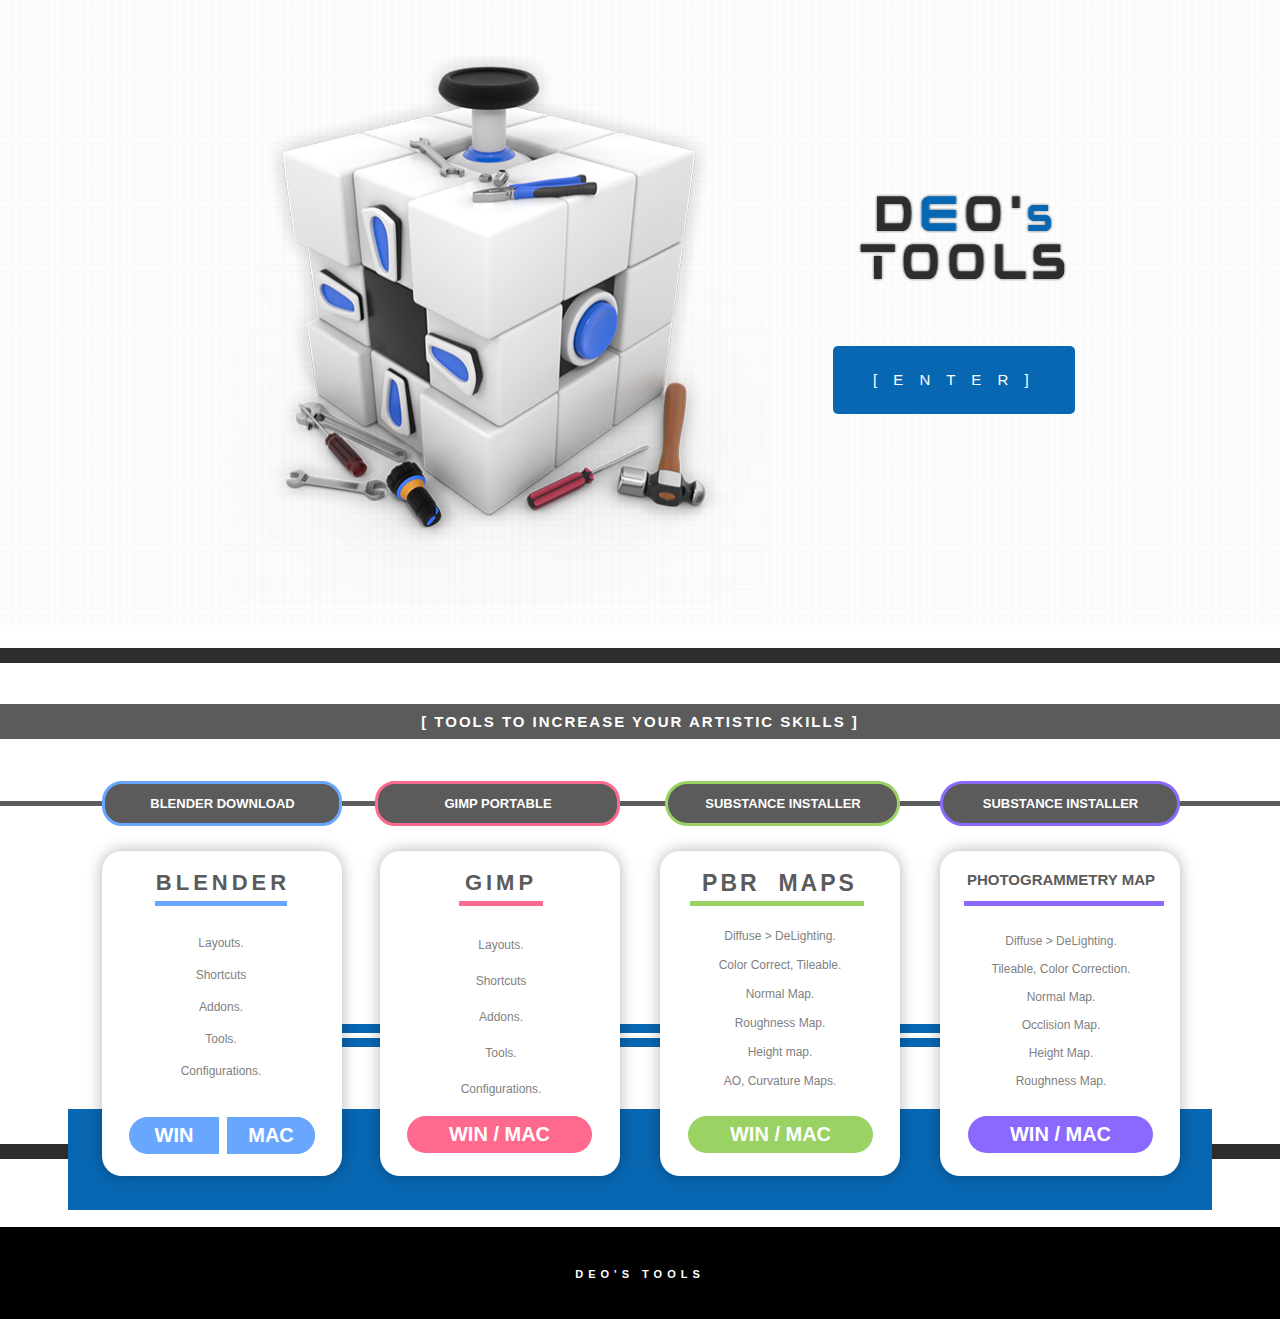
==== index.html @ 237a327c "NewLogoAndPreview" ====
<!DOCTYPE html>
<html class="nojs html" lang="es-ES">
 <head>

  <meta http-equiv="Content-type" content="text/html;charset=UTF-8"/>
  <meta name="description" content="Deo's Tools to increase your artistic skills"/>
  <meta name="keywords" content="deostools, deostool, deotools,deotool, blender, addons, 3d, texturing, pbr, materials, shading, baking, exporting"/>
  <meta name="generator" content="2017.0.4.363"/>
  <meta property="og:url" content="https://deodatopr.github.io/deostools/"/><!-- custom meta -->
  <meta property="og:url" content="deodatopr.github.io/deostools/"/><!-- custom meta -->
  <meta property="og:type" content="website"/><!-- custom meta -->
  <meta property="og:title" content="[ Deo's Tools ]"/><!-- custom meta -->
  <meta property="og:description" content="Tools to increase your artistic skills."/><!-- custom meta -->
  <meta property="og:image" content="https://deodatopr.github.io/deostools/preview/img.jpg"/><!-- custom meta -->
  <meta name="viewport" content="width=device-width, initial-scale=1.0"/>
  
  <script type="text/javascript">
   // Update the 'nojs'/'js' class on the html node
document.documentElement.className = document.documentElement.className.replace(/\bnojs\b/g, 'js');

// Check that all required assets are uploaded and up-to-date
if(typeof Muse == "undefined") window.Muse = {}; window.Muse.assets = {"required":["museutils.js", "museconfig.js", "jquery.watch.js", "jquery.musemenu.js", "jquery.museresponsive.js", "require.js", "index.css"], "outOfDate":[]};
</script>
  
  <link rel="shortcut icon" href="images/index-favicon.ico?crc=57470011"/>
  <title>[ DEO's TOOLS ]</title>
  <!-- CSS -->
  <link rel="stylesheet" type="text/css" href="css/site_global.css?crc=4287279795"/>
  <link rel="stylesheet" type="text/css" href="css/index.css?crc=4229467670" id="pagesheet"/>
  <!-- IE-only CSS -->
  <!--[if lt IE 9]>
  <link rel="stylesheet" type="text/css" href="css/nomq_index.css?crc=3853552133" id="nomq_pagesheet"/>
  <![endif]-->
  <!-- JS includes -->
  <!--[if lt IE 9]>
  <script src="scripts/html5shiv.js?crc=4241844378" type="text/javascript"></script>
  <![endif]-->
    <!--custom head HTML-->
  <!-- PREVIEW IMG -->
<!-- SCROLL -->
<style>
body { overflow: overlay; }
::-webkit-scrollbar { width: 10px; height: 10px; }
::-webkit-scrollbar-thumb { background: rgba(60, 60, 60); }
::-webkit-scrollbar-track { background: rgba(0, 0, 0, 0.1); }
</style>
  <!--HTML Widget code-->
  
    <style>
      body #page .AnimCubo1{opacity:0;visibility:hidden}body #page .AnimCubo1.mt-scroll-slide-top,body #page .AnimCubo1.mt-scroll-slide-right,body #page .AnimCubo1.mt-scroll-slide-bottom,body #page .AnimCubo1.mt-scroll-slide-left{transition:opacity 600ms ease,visibility 600ms ease,-webkit-transform 600ms ease;transition:transform 600ms ease,opacity 600ms ease,visibility 600ms ease;transition:transform 600ms ease,opacity 600ms ease,visibility 600ms ease,-webkit-transform 600ms ease}body #page .AnimCubo1.mt-scroll-slide-top.mt-scroll-show,body #page .AnimCubo1.mt-scroll-slide-right.mt-scroll-show,body #page .AnimCubo1.mt-scroll-slide-bottom.mt-scroll-show,body #page .AnimCubo1.mt-scroll-slide-left.mt-scroll-show{opacity:1;visibility:visible}body #page .AnimCubo1.mt-scroll-slide-top.mt-scroll-hide,body #page .AnimCubo1.mt-scroll-slide-right.mt-scroll-hide,body #page .AnimCubo1.mt-scroll-slide-bottom.mt-scroll-hide,body #page .AnimCubo1.mt-scroll-slide-left.mt-scroll-hide{opacity:0;visibility:hidden}body #page .AnimCubo1.mt-scroll-slide-top.mt-scroll-show{-webkit-transform:translateY(0%);-ms-transform:translateY(0%);transform:translateY(0%)}body #page .AnimCubo1.mt-scroll-slide-top.mt-scroll-hide{-webkit-transform:translateY(-100%);-ms-transform:translateY(-100%);transform:translateY(-100%)}body #page .AnimCubo1.mt-scroll-slide-right.mt-scroll-show{-webkit-transform:translateX(0%);-ms-transform:translateX(0%);transform:translateX(0%)}body #page .AnimCubo1.mt-scroll-slide-right.mt-scroll-hide{-webkit-transform:translateX(100%);-ms-transform:translateX(100%);transform:translateX(100%)}body #page .AnimCubo1.mt-scroll-slide-bottom.mt-scroll-show{-webkit-transform:translateY(0%);-ms-transform:translateY(0%);transform:translateY(0%)}body #page .AnimCubo1.mt-scroll-slide-bottom.mt-scroll-hide{-webkit-transform:translateY(100%);-ms-transform:translateY(100%);transform:translateY(100%)}body #page .AnimCubo1.mt-scroll-slide-left.mt-scroll-show{-webkit-transform:translateX(0%);-ms-transform:translateX(0%);transform:translateX(0%)}body #page .AnimCubo1.mt-scroll-slide-left.mt-scroll-hide{-webkit-transform:translateX(-100%);-ms-transform:translateX(-100%);transform:translateX(-100%)}body #page .AnimCubo1.mt-scroll-fade{transition:opacity 600ms ease,visibility 600ms ease}body #page .AnimCubo1.mt-scroll-fade.mt-scroll-show{opacity:1;visibility:visible}body #page .AnimCubo1.mt-scroll-fade.mt-scroll-hide{opacity:0;visibility:hidden}

    </style>
    
    
<style>
.u12420 { padding: 25px 40px; display: inline-block; letter-spacing: 6px; outline: 0; position: relative; -webkit-animation: anim 3s ease-in infinite; animation: anim 3s ease-in infinite; transition: all .3s; background: #0867B2; color: #fff!important; overflow: hidden; text-decoration: none;  transform-origin:center center; text-transform: uppercase; border-radius: 5px;}
.u12420:hover { background: #075897; }
 @-webkit-keyframes anim {
 5% {
 -webkit-transform: scale(1.1, .9);
 transform: scale(1.1, .9);
}
10% {
 -webkit-transform: scale(.9, 1.1) translateY(-.5rem);
 transform: scale(.9, 1.1) translateY(-.5rem);
}
15% {
 -webkit-transform: scale(1);
 transform: scale(1);
}
}
@keyframes anim {
 5% {
 -webkit-transform: scale(1.1, .9);
 transform: scale(1.1, .9);
}
10% {
 -webkit-transform: scale(.9, 1.1) translateY(-.5rem);
 transform: scale(.9, 1.1) translateY(-.5rem);
}
15% {
 -webkit-transform: scale(1);
 transform: scale(1);
}
}
</style>

    <style>
      body #page .AnimCubo11{opacity:0;visibility:hidden}body #page .AnimCubo11.mt-scroll-slide-top,body #page .AnimCubo11.mt-scroll-slide-right,body #page .AnimCubo11.mt-scroll-slide-bottom,body #page .AnimCubo11.mt-scroll-slide-left{transition:opacity 600ms ease,visibility 600ms ease,-webkit-transform 600ms ease;transition:transform 600ms ease,opacity 600ms ease,visibility 600ms ease;transition:transform 600ms ease,opacity 600ms ease,visibility 600ms ease,-webkit-transform 600ms ease}body #page .AnimCubo11.mt-scroll-slide-top.mt-scroll-show,body #page .AnimCubo11.mt-scroll-slide-right.mt-scroll-show,body #page .AnimCubo11.mt-scroll-slide-bottom.mt-scroll-show,body #page .AnimCubo11.mt-scroll-slide-left.mt-scroll-show{opacity:1;visibility:visible}body #page .AnimCubo11.mt-scroll-slide-top.mt-scroll-hide,body #page .AnimCubo11.mt-scroll-slide-right.mt-scroll-hide,body #page .AnimCubo11.mt-scroll-slide-bottom.mt-scroll-hide,body #page .AnimCubo11.mt-scroll-slide-left.mt-scroll-hide{opacity:0;visibility:hidden}body #page .AnimCubo11.mt-scroll-slide-top.mt-scroll-show{-webkit-transform:translateY(0%);-ms-transform:translateY(0%);transform:translateY(0%)}body #page .AnimCubo11.mt-scroll-slide-top.mt-scroll-hide{-webkit-transform:translateY(-100%);-ms-transform:translateY(-100%);transform:translateY(-100%)}body #page .AnimCubo11.mt-scroll-slide-right.mt-scroll-show{-webkit-transform:translateX(0%);-ms-transform:translateX(0%);transform:translateX(0%)}body #page .AnimCubo11.mt-scroll-slide-right.mt-scroll-hide{-webkit-transform:translateX(100%);-ms-transform:translateX(100%);transform:translateX(100%)}body #page .AnimCubo11.mt-scroll-slide-bottom.mt-scroll-show{-webkit-transform:translateY(0%);-ms-transform:translateY(0%);transform:translateY(0%)}body #page .AnimCubo11.mt-scroll-slide-bottom.mt-scroll-hide{-webkit-transform:translateY(100%);-ms-transform:translateY(100%);transform:translateY(100%)}body #page .AnimCubo11.mt-scroll-slide-left.mt-scroll-show{-webkit-transform:translateX(0%);-ms-transform:translateX(0%);transform:translateX(0%)}body #page .AnimCubo11.mt-scroll-slide-left.mt-scroll-hide{-webkit-transform:translateX(-100%);-ms-transform:translateX(-100%);transform:translateX(-100%)}body #page .AnimCubo11.mt-scroll-fade{transition:opacity 600ms ease,visibility 600ms ease}body #page .AnimCubo11.mt-scroll-fade.mt-scroll-show{opacity:1;visibility:visible}body #page .AnimCubo11.mt-scroll-fade.mt-scroll-hide{opacity:0;visibility:hidden}

    </style>
    
    
<style>
.u40321 { padding: 25px 40px; display: inline-block; letter-spacing: 6px; outline: 0; position: relative; -webkit-animation: anim 3s ease-in infinite; animation: anim 3s ease-in infinite; transition: all .3s; background: #0867B2; color: #fff!important; overflow: hidden; text-decoration: none;  transform-origin:center center; text-transform: uppercase; border-radius: 5px;}
.u40321:hover { background: #075897; }
 @-webkit-keyframes anim {
 5% {
 -webkit-transform: scale(1.1, .9);
 transform: scale(1.1, .9);
}
10% {
 -webkit-transform: scale(.9, 1.1) translateY(-.5rem);
 transform: scale(.9, 1.1) translateY(-.5rem);
}
15% {
 -webkit-transform: scale(1);
 transform: scale(1);
}
}
@keyframes anim {
 5% {
 -webkit-transform: scale(1.1, .9);
 transform: scale(1.1, .9);
}
10% {
 -webkit-transform: scale(.9, 1.1) translateY(-.5rem);
 transform: scale(.9, 1.1) translateY(-.5rem);
}
15% {
 -webkit-transform: scale(1);
 transform: scale(1);
}
}
</style>

 </head>
 <body>

  <div class="breakpoint active" id="bp_infinity" data-min-width="1921"><!-- responsive breakpoint node -->
   <div class="rounded-corners MenuMobile clearfix" id="page"><!-- column -->
    <div class="position_content" id="page_position_content">
     <div class="browser_width colelem" id="u489-bw">
      <div id="u489"><!-- group -->
       <div class="clearfix" id="u489_align_to_page">
        <div class="clearfix grpelem" id="pu46867"><!-- group -->
         <img class="grpelem temp_no_img_src" id="u46867" alt="" width="1000" height="1000" data-orig-src="images/cube_games_tools-u46867.png?crc=66025531" src="images/blank.gif?crc=4208392903"/><!-- rasterized frame -->
         <div class="size_fixed grpelem" id="u18019"><!-- custom html -->
          
      
    
         </div>
        </div>
        <div class="clearfix grpelem" id="pu44892"><!-- column -->
         <div class="clearfix colelem" id="u44892"><!-- group -->
          <img class="grpelem temp_no_img_src" id="u11444-10" alt="DEO's TOOLs" width="273" height="120" data-orig-src="images/u11444-10.png?crc=4020054764" src="images/blank.gif?crc=4208392903"/><!-- rasterized frame -->
         </div>
         <a class="nonblock nontext anim_swing size_fixed colelem shared_content" id="u12420" href="index.html#deostools" data-content-guid="u12420_content"><!-- custom html -->
<!-- This Adobe Muse widget was created by the team at MuseFree.com -->
<p class="u12420">[   E N T  E  R  ]</p>
 	</a>
        </div>
       </div>
      </div>
     </div>
     <div class="browser_width colelem shared_content" id="u1635-bw" data-content-guid="u1635-bw_content">
      <div id="u1635"><!-- simple frame --></div>
     </div>
     <a class="anchor_item colelem shared_content" id="deostools" data-content-guid="deostools_content"></a>
     <div class="browser_width colelem" id="u1677-bw">
      <div id="u1677"><!-- group -->
       <div class="clearfix" id="u1677_align_to_page">
        <img class="grpelem temp_no_img_src" id="u963-4" alt="[ TOOLS TO INCREASE YOUR ARTISTIC SKILLS ]" width="1918" height="46" data-orig-src="images/u963-4.png?crc=4158486211" src="images/blank.gif?crc=4208392903"/><!-- rasterized frame -->
       </div>
      </div>
     </div>
     <div class="clearfix colelem" id="pu2098"><!-- group -->
      <div class="browser_width grpelem shared_content" id="u2098-bw" data-content-guid="u2098-bw_content">
       <div id="u2098" class="shared_content" data-content-guid="u2098_content"><!-- simple frame --></div>
      </div>
      <nav class="MenuBar Btn-Menus clearfix grpelem" id="menuu1246"><!-- horizontal box -->
       <div class="MenuItemContainer clearfix grpelem" id="u1247"><!-- vertical box -->
        <a class="nonblock nontext MenuItem MenuItemWithSubMenu rounded-corners Btn-Deostools clearfix colelem" id="u1250" href="https://www.blender.org/download/" target="_blank"><!-- horizontal box --><div class="MenuItemLabel NoWrap transition clearfix grpelem" id="u1253-4"><!-- content --><p id="u1253-2" class="shared_content" data-content-guid="u1253-2_content"><span id="u1253">BLENDER DOWNLOAD</span></p></div></a>
       </div>
      </nav>
      <nav class="MenuBar Btn-Download clearfix grpelem" id="menuu1282"><!-- horizontal box -->
       <div class="MenuItemContainer clearfix grpelem" id="u1283"><!-- vertical box -->
        <a class="nonblock nontext MenuItem MenuItemWithSubMenu Btn-Deostools rounded-corners clearfix colelem" id="u1284" href="https://portableapps.com/apps/graphics_pictures/gimp_portable" target="_blank"><!-- horizontal box --><div class="MenuItemLabel NoWrap transition clearfix grpelem" id="u1287-4"><!-- content --><p id="u1287-2" class="shared_content" data-content-guid="u1287-2_content"><span id="u1287">GIMP PORTABLE</span></p></div></a>
       </div>
      </nav>
      <nav class="MenuBar Btn-Download clearfix grpelem" id="menuu1379"><!-- horizontal box -->
       <div class="MenuItemContainer clearfix grpelem" id="u1380"><!-- vertical box -->
        <a class="nonblock nontext MenuItem MenuItemWithSubMenu Btn-Deostools rounded-corners clearfix colelem" id="u1383" href="https://helpx.adobe.com/substance-3d-player/home.html" target="_blank"><!-- horizontal box --><div class="MenuItemLabel NoWrap transition clearfix grpelem" id="u1384-4"><!-- content --><p id="u1384-2" class="shared_content" data-content-guid="u1384-2_content"><span id="u1384">SUBSTANCE INSTALLER</span></p></div></a>
       </div>
      </nav>
      <nav class="MenuBar Btn-Download clearfix grpelem" id="menuu1461"><!-- horizontal box -->
       <div class="MenuItemContainer clearfix grpelem" id="u1462"><!-- vertical box -->
        <a class="nonblock nontext MenuItem MenuItemWithSubMenu Btn-Deostools rounded-corners clearfix colelem" id="u1465" href="https://helpx.adobe.com/substance-3d-player/home.html" target="_blank"><!-- horizontal box --><div class="MenuItemLabel NoWrap transition clearfix grpelem" id="u1466-4"><!-- content --><p id="u1466-2" class="shared_content" data-content-guid="u1466-2_content"><span id="u1466">SUBSTANCE INSTALLER</span></p></div></a>
       </div>
      </nav>
     </div>
     <div class="clearfix colelem" id="pu1559"><!-- group -->
      <div class="grpelem shared_content" id="u1559" data-content-guid="u1559_content"><!-- simple frame --></div>
      <div class="clearfix grpelem shared_content" id="u20747" data-content-guid="u20747_content"><!-- column -->
       <div class="colelem" id="u1623"><!-- simple frame --></div>
       <div class="colelem" id="u1624"><!-- simple frame --></div>
      </div>
      <div class="shadow rounded-corners clearfix grpelem" id="u1014"><!-- column -->
       <div class="position_content" id="u1014_position_content">
        <div class="clearfix colelem shared_content" id="u1071-4" data-content-guid="u1071-4_content"><!-- content -->
         <p id="u1071-2">BLENDER</p>
        </div>
        <div class="colelem shared_content" id="u1067" data-content-guid="u1067_content"><!-- simple frame --></div>
        <div class="clearfix colelem shared_content" id="u1079-12" data-content-guid="u1079-12_content"><!-- content -->
         <p id="u1079-2">Layouts.</p>
         <p id="u1079-4">Shortcuts</p>
         <p id="u1079-6">Addons.</p>
         <p id="u1079-8">Tools.</p>
         <p id="u1079-10">Configurations.</p>
        </div>
        <div class="clearfix colelem" id="u41055"><!-- group -->
         <nav class="MenuBar Btn-Menus clearfix grpelem" id="menuu1203"><!-- horizontal box -->
          <div class="MenuItemContainer clearfix grpelem" id="u1204"><!-- vertical box -->
           <a class="nonblock nontext MenuItem MenuItemWithSubMenu Btn-Deostools clearfix colelem" id="u1205" href="https://github.com/deodatopr/deostools/blob/main/Tools/Deos_Blender_Tool.exe"><!-- horizontal box --><div class="MenuItemLabel NoWrap transition clearfix grpelem" id="u1206-4"><!-- content --><p id="u1206-2" class="shared_content" data-content-guid="u1206-2_content"><span id="u1206">WIN</span></p></div></a>
          </div>
         </nav>
         <nav class="MenuBar Btn-Deostools rounded-corners clearfix grpelem" id="menuu1195"><!-- horizontal box -->
          <div class="MenuItemContainer clearfix grpelem" id="u1196"><!-- vertical box -->
           <a class="nonblock nontext MenuItem MenuItemWithSubMenu transition rounded-corners clearfix colelem" id="u1199" href="https://github.com/deodatopr/deostools/blob/main/Tools/Deos_Blender_Tool.zip"><!-- horizontal box --><div class="MenuItemLabel NoWrap transition clearfix grpelem" id="u1201-4"><!-- content --><p id="u1201-2" class="shared_content" data-content-guid="u1201-2_content"><span id="u1201">MAC</span></p></div></a>
          </div>
         </nav>
        </div>
       </div>
      </div>
      <div class="shadow rounded-corners clearfix grpelem" id="u1308"><!-- column -->
       <div class="position_content" id="u1308_position_content">
        <div class="clearfix colelem shared_content" id="u1307-4" data-content-guid="u1307-4_content"><!-- content -->
         <p>GIMP</p>
        </div>
        <div class="colelem shared_content" id="u1281" data-content-guid="u1281_content"><!-- simple frame --></div>
        <div class="clearfix colelem" id="pu1290-12"><!-- group -->
         <div class="clearfix grpelem shared_content" id="u1290-12" data-content-guid="u1290-12_content"><!-- content -->
          <p id="u1290-2">Layouts.</p>
          <p id="u1290-4">Shortcuts</p>
          <p id="u1290-6">Addons.</p>
          <p id="u1290-8">Tools.</p>
          <p id="u1290-10">Configurations.</p>
         </div>
         <div class="clearfix grpelem" id="u41045"><!-- group -->
          <nav class="MenuBar Btn-Menus clearfix grpelem" id="menuu1291"><!-- horizontal box -->
           <div class="MenuItemContainer clearfix grpelem" id="u1292"><!-- vertical box -->
            <a class="nonblock nontext MenuItem MenuItemWithSubMenu Btn-Deostools rounded-corners clearfix colelem" id="u1295" href="https://github.com/deodatopr/deostools/blob/main/Tools/Deos_Gimp_Tool.zip"><!-- horizontal box --><div class="MenuItemLabel NoWrap transition clearfix grpelem" id="u1296-4"><!-- content --><p id="u1296-2" class="shared_content" data-content-guid="u1296-2_content"><span id="u1296">WIN / MAC</span></p></div></a>
           </div>
          </nav>
         </div>
        </div>
       </div>
      </div>
      <div class="shadow rounded-corners clearfix grpelem" id="u1387"><!-- column -->
       <div class="position_content" id="u1387_position_content">
        <div class="clearfix colelem shared_content" id="u1399-4" data-content-guid="u1399-4_content"><!-- content -->
         <p id="u1399-2">PBR&nbsp; MAPS</p>
        </div>
        <div class="colelem shared_content" id="u1389" data-content-guid="u1389_content"><!-- simple frame --></div>
        <div class="clearfix colelem shared_content" id="u1390-14" data-content-guid="u1390-14_content"><!-- content -->
         <p id="u1390-2">Diffuse &gt; DeLighting.</p>
         <p id="u1390-4">Color Correct, Tileable.</p>
         <p id="u1390-6">Normal Map.</p>
         <p id="u1390-8">Roughness Map.</p>
         <p id="u1390-10">Height map.</p>
         <p id="u1390-12">AO, Curvature Maps.</p>
        </div>
        <nav class="MenuBar Btn-Menus clearfix colelem" id="menuu1371"><!-- horizontal box -->
         <div class="MenuItemContainer clearfix grpelem" id="u1372"><!-- vertical box -->
          <a class="nonblock nontext MenuItem MenuItemWithSubMenu Btn-Deostools rounded-corners clearfix colelem" id="u1373" href="https://github.com/deodatopr/deostools/blob/main/Tools/Deos_PBRMap_Tool.sbsar"><!-- horizontal box --><div class="MenuItemLabel NoWrap transition clearfix grpelem" id="u1376-4"><!-- content --><p id="u1376-2" class="shared_content" data-content-guid="u1376-2_content"><span id="u1376">WIN / MAC</span></p></div></a>
         </div>
        </nav>
       </div>
      </div>
      <div class="shadow rounded-corners clearfix grpelem" id="u1487"><!-- column -->
       <div class="clearfix colelem shared_content" id="u1489-4" data-content-guid="u1489-4_content"><!-- content -->
        <p id="u1489-2">PHOTOGRAMMETRY MAP</p>
       </div>
       <div class="colelem shared_content" id="u1469" data-content-guid="u1469_content"><!-- simple frame --></div>
       <div class="clearfix colelem shared_content" id="u1486-14" data-content-guid="u1486-14_content"><!-- content -->
        <p id="u1486-2">Diffuse &gt; DeLighting.</p>
        <p id="u1486-4">Tileable, Color Correction.</p>
        <p id="u1486-6">Normal Map.</p>
        <p id="u1486-8">Occlision Map.</p>
        <p id="u1486-10">Height Map.</p>
        <p id="u1486-12">Roughness Map.</p>
       </div>
       <nav class="MenuBar Btn-Menus clearfix colelem" id="menuu1470"><!-- horizontal box -->
        <div class="MenuItemContainer clearfix grpelem" id="u1471"><!-- vertical box -->
         <a class="nonblock nontext MenuItem MenuItemWithSubMenu Btn-Deostools rounded-corners clearfix colelem" id="u1472" href="https://github.com/deodatopr/deostools/blob/main/Tools/Deos_PhotogrametryMap_Tool.sbsar"><!-- horizontal box --><div class="MenuItemLabel NoWrap transition clearfix grpelem" id="u1475-4"><!-- content --><p id="u1475-2" class="shared_content" data-content-guid="u1475-2_content"><span id="u1475">WIN / MAC</span></p></div></a>
        </div>
       </nav>
      </div>
     </div>
     <div class="browser_width colelem shared_content" id="u9201-bw" data-content-guid="u9201-bw_content">
      <div id="u9201"><!-- simple frame --></div>
     </div>
     <div class="browser_width colelem shared_content" id="u3190-bw" data-content-guid="u3190-bw_content">
      <div id="u3190"><!-- group -->
       <div class="clearfix" id="u3190_align_to_page">
        <div class="clearfix grpelem shared_content" id="u11648-4" data-content-guid="u11648-4_content"><!-- content -->
         <p id="u11648-2">DEO'S TOOLS</p>
        </div>
       </div>
      </div>
     </div>
    </div>
   </div>
  </div>
  <div class="breakpoint" id="bp_1920" data-min-width="1367" data-max-width="1920"><!-- responsive breakpoint node -->
   <div class="rounded-corners MenuMobile clearfix temp_no_id" data-orig-id="page"><!-- column -->
    <div class="position_content temp_no_id" data-orig-id="page_position_content">
     <div class="browser_width colelem temp_no_id" data-orig-id="u489-bw">
      <div class="temp_no_id" data-orig-id="u489"><!-- group -->
       <div class="clearfix temp_no_id" data-orig-id="u489_align_to_page">
        <div class="size_fixed grpelem" id="u11538"><!-- custom html -->
         
      
    
        </div>
        <img class="grpelem temp_no_id temp_no_img_src" alt="" width="800" height="800" data-orig-src="images/cube_games_tools-u468672.png?crc=4133105708" data-orig-id="u46867" src="images/blank.gif?crc=4208392903"/><!-- rasterized frame -->
        <div class="clearfix grpelem temp_no_id" data-orig-id="pu44892"><!-- column -->
         <div class="clearfix colelem temp_no_id" data-orig-id="u44892"><!-- group -->
          <img class="grpelem temp_no_id temp_no_img_src" alt="DEO's TOOLs" width="283" height="150" data-orig-src="images/u11444-102.png?crc=4116048781" data-orig-id="u11444-10" src="images/blank.gif?crc=4208392903"/><!-- rasterized frame -->
         </div>
         <span class="nonblock nontext anim_swing size_fixed colelem placeholder" data-placeholder-for="u12420_content"><!-- placeholder node --></span>
        </div>
       </div>
      </div>
     </div>
     <span class="browser_width colelem placeholder" data-placeholder-for="u1635-bw_content"><!-- placeholder node --></span>
     <span class="anchor_item colelem placeholder" data-placeholder-for="deostools_content"><!-- placeholder node --></span>
     <div class="browser_width colelem temp_no_id" data-orig-id="u1677-bw">
      <div class="temp_no_id" data-orig-id="u1677"><!-- group -->
       <div class="clearfix temp_no_id" data-orig-id="u1677_align_to_page">
        <img class="grpelem temp_no_id temp_no_img_src" alt="[ TOOLS TO INCREASE YOUR ARTISTIC SKILLS ]" width="1280" height="20" data-orig-src="images/u963-42.png?crc=162021257" data-orig-id="u963-4" src="images/blank.gif?crc=4208392903"/><!-- rasterized frame -->
       </div>
      </div>
     </div>
     <div class="clearfix colelem temp_no_id" data-orig-id="pu2098"><!-- group -->
      <span class="browser_width grpelem placeholder" data-placeholder-for="u2098-bw_content"><!-- placeholder node --></span>
      <nav class="MenuBar Btn-Menus clearfix grpelem temp_no_id" data-orig-id="menuu1246"><!-- horizontal box -->
       <div class="MenuItemContainer clearfix grpelem temp_no_id" data-orig-id="u1247"><!-- vertical box -->
        <a class="nonblock nontext MenuItem MenuItemWithSubMenu rounded-corners Btn-Deostools clearfix colelem temp_no_id" href="https://www.blender.org/download/" target="_blank" data-orig-id="u1250"><!-- horizontal box --><div class="MenuItemLabel NoWrap transition clearfix grpelem temp_no_id" data-orig-id="u1253-4"><!-- content --><span class="placeholder" data-placeholder-for="u1253-2_content"><!-- placeholder node --></span></div></a>
       </div>
      </nav>
      <nav class="MenuBar Btn-Download clearfix grpelem temp_no_id" data-orig-id="menuu1282"><!-- horizontal box -->
       <div class="MenuItemContainer clearfix grpelem temp_no_id" data-orig-id="u1283"><!-- vertical box -->
        <a class="nonblock nontext MenuItem MenuItemWithSubMenu Btn-Deostools rounded-corners clearfix colelem temp_no_id" href="https://portableapps.com/apps/graphics_pictures/gimp_portable" target="_blank" data-orig-id="u1284"><!-- horizontal box --><div class="MenuItemLabel NoWrap transition clearfix grpelem temp_no_id" data-orig-id="u1287-4"><!-- content --><span class="placeholder" data-placeholder-for="u1287-2_content"><!-- placeholder node --></span></div></a>
       </div>
      </nav>
      <nav class="MenuBar Btn-Download clearfix grpelem temp_no_id" data-orig-id="menuu1379"><!-- horizontal box -->
       <div class="MenuItemContainer clearfix grpelem temp_no_id" data-orig-id="u1380"><!-- vertical box -->
        <a class="nonblock nontext MenuItem MenuItemWithSubMenu Btn-Deostools rounded-corners clearfix colelem temp_no_id" href="https://helpx.adobe.com/substance-3d-player/home.html" target="_blank" data-orig-id="u1383"><!-- horizontal box --><div class="MenuItemLabel NoWrap transition clearfix grpelem temp_no_id" data-orig-id="u1384-4"><!-- content --><span class="placeholder" data-placeholder-for="u1384-2_content"><!-- placeholder node --></span></div></a>
       </div>
      </nav>
      <nav class="MenuBar Btn-Download clearfix grpelem temp_no_id" data-orig-id="menuu1461"><!-- horizontal box -->
       <div class="MenuItemContainer clearfix grpelem temp_no_id" data-orig-id="u1462"><!-- vertical box -->
        <a class="nonblock nontext MenuItem MenuItemWithSubMenu Btn-Deostools rounded-corners clearfix colelem temp_no_id" href="https://helpx.adobe.com/substance-3d-player/home.html" target="_blank" data-orig-id="u1465"><!-- horizontal box --><div class="MenuItemLabel NoWrap transition clearfix grpelem temp_no_id" data-orig-id="u1466-4"><!-- content --><span class="placeholder" data-placeholder-for="u1466-2_content"><!-- placeholder node --></span></div></a>
       </div>
      </nav>
     </div>
     <div class="clearfix colelem" id="pu9201"><!-- group -->
      <span class="browser_width grpelem placeholder" data-placeholder-for="u9201-bw_content"><!-- placeholder node --></span>
      <span class="grpelem placeholder" data-placeholder-for="u1559_content"><!-- placeholder node --></span>
      <span class="clearfix grpelem placeholder" data-placeholder-for="u20747_content"><!-- placeholder node --></span>
      <div class="shadow rounded-corners clearfix grpelem temp_no_id" data-orig-id="u1014"><!-- column -->
       <div class="position_content temp_no_id" data-orig-id="u1014_position_content">
        <span class="clearfix colelem placeholder" data-placeholder-for="u1071-4_content"><!-- placeholder node --></span>
        <span class="colelem placeholder" data-placeholder-for="u1067_content"><!-- placeholder node --></span>
        <span class="clearfix colelem placeholder" data-placeholder-for="u1079-12_content"><!-- placeholder node --></span>
        <div class="clearfix colelem temp_no_id" data-orig-id="u41055"><!-- group -->
         <nav class="MenuBar Btn-Menus clearfix grpelem temp_no_id" data-orig-id="menuu1203"><!-- horizontal box -->
          <div class="MenuItemContainer clearfix grpelem temp_no_id" data-orig-id="u1204"><!-- vertical box -->
           <a class="nonblock nontext MenuItem MenuItemWithSubMenu Btn-Deostools clearfix colelem temp_no_id" href="https://github.com/deodatopr/deostools/blob/main/Tools/Deos_Blender_Tool.exe" data-orig-id="u1205"><!-- horizontal box --><div class="MenuItemLabel NoWrap transition clearfix grpelem temp_no_id" data-orig-id="u1206-4"><!-- content --><span class="placeholder" data-placeholder-for="u1206-2_content"><!-- placeholder node --></span></div></a>
          </div>
         </nav>
         <nav class="MenuBar Btn-Deostools rounded-corners clearfix grpelem temp_no_id" data-orig-id="menuu1195"><!-- horizontal box -->
          <div class="MenuItemContainer clearfix grpelem temp_no_id" data-orig-id="u1196"><!-- vertical box -->
           <a class="nonblock nontext MenuItem MenuItemWithSubMenu transition rounded-corners clearfix colelem temp_no_id" href="https://github.com/deodatopr/deostools/blob/main/Tools/Deos_Blender_Tool.zip" data-orig-id="u1199"><!-- horizontal box --><div class="MenuItemLabel NoWrap transition clearfix grpelem temp_no_id" data-orig-id="u1201-4"><!-- content --><span class="placeholder" data-placeholder-for="u1201-2_content"><!-- placeholder node --></span></div></a>
          </div>
         </nav>
        </div>
       </div>
      </div>
      <div class="shadow rounded-corners clearfix grpelem temp_no_id" data-orig-id="u1308"><!-- column -->
       <div class="position_content temp_no_id" data-orig-id="u1308_position_content">
        <span class="clearfix colelem placeholder" data-placeholder-for="u1307-4_content"><!-- placeholder node --></span>
        <span class="colelem placeholder" data-placeholder-for="u1281_content"><!-- placeholder node --></span>
        <span class="clearfix colelem placeholder" data-placeholder-for="u1290-12_content"><!-- placeholder node --></span>
        <div class="clearfix colelem temp_no_id" data-orig-id="u41045"><!-- group -->
         <nav class="MenuBar Btn-Menus clearfix grpelem temp_no_id" data-orig-id="menuu1291"><!-- horizontal box -->
          <div class="MenuItemContainer clearfix grpelem temp_no_id" data-orig-id="u1292"><!-- vertical box -->
           <a class="nonblock nontext MenuItem MenuItemWithSubMenu Btn-Deostools rounded-corners clearfix colelem temp_no_id" href="https://github.com/deodatopr/deostools/blob/main/Tools/Deos_Gimp_Tool.zip" data-orig-id="u1295"><!-- horizontal box --><div class="MenuItemLabel NoWrap transition clearfix grpelem temp_no_id" data-orig-id="u1296-4"><!-- content --><span class="placeholder" data-placeholder-for="u1296-2_content"><!-- placeholder node --></span></div></a>
          </div>
         </nav>
        </div>
       </div>
      </div>
      <div class="shadow rounded-corners clearfix grpelem temp_no_id" data-orig-id="u1387"><!-- column -->
       <div class="position_content temp_no_id" data-orig-id="u1387_position_content">
        <span class="clearfix colelem placeholder" data-placeholder-for="u1399-4_content"><!-- placeholder node --></span>
        <span class="colelem placeholder" data-placeholder-for="u1389_content"><!-- placeholder node --></span>
        <span class="clearfix colelem placeholder" data-placeholder-for="u1390-14_content"><!-- placeholder node --></span>
        <nav class="MenuBar Btn-Menus clearfix colelem temp_no_id" data-orig-id="menuu1371"><!-- horizontal box -->
         <div class="MenuItemContainer clearfix grpelem temp_no_id" data-orig-id="u1372"><!-- vertical box -->
          <a class="nonblock nontext MenuItem MenuItemWithSubMenu Btn-Deostools rounded-corners clearfix colelem temp_no_id" href="https://github.com/deodatopr/deostools/blob/main/Tools/Deos_PBRMap_Tool.sbsar" data-orig-id="u1373"><!-- horizontal box --><div class="MenuItemLabel NoWrap transition clearfix grpelem temp_no_id" data-orig-id="u1376-4"><!-- content --><span class="placeholder" data-placeholder-for="u1376-2_content"><!-- placeholder node --></span></div></a>
         </div>
        </nav>
       </div>
      </div>
      <div class="shadow rounded-corners clearfix grpelem temp_no_id" data-orig-id="u1487"><!-- column -->
       <span class="clearfix colelem placeholder" data-placeholder-for="u1489-4_content"><!-- placeholder node --></span>
       <span class="colelem placeholder" data-placeholder-for="u1469_content"><!-- placeholder node --></span>
       <span class="clearfix colelem placeholder" data-placeholder-for="u1486-14_content"><!-- placeholder node --></span>
       <nav class="MenuBar Btn-Menus clearfix colelem temp_no_id" data-orig-id="menuu1470"><!-- horizontal box -->
        <div class="MenuItemContainer clearfix grpelem temp_no_id" data-orig-id="u1471"><!-- vertical box -->
         <a class="nonblock nontext MenuItem MenuItemWithSubMenu Btn-Deostools rounded-corners clearfix colelem temp_no_id" href="https://github.com/deodatopr/deostools/blob/main/Tools/Deos_PhotogrametryMap_Tool.sbsar" data-orig-id="u1472"><!-- horizontal box --><div class="MenuItemLabel NoWrap transition clearfix grpelem temp_no_id" data-orig-id="u1475-4"><!-- content --><span class="placeholder" data-placeholder-for="u1475-2_content"><!-- placeholder node --></span></div></a>
        </div>
       </nav>
      </div>
     </div>
     <div class="clearfix colelem shared_content" id="pu3190" data-content-guid="pu3190_content"><!-- group -->
      <div class="browser_width grpelem temp_no_id" data-orig-id="u3190-bw">
       <div class="temp_no_id" data-orig-id="u3190"><!-- simple frame --></div>
      </div>
      <div class="browser_width grpelem" id="u11648-4-bw">
       <span class="clearfix placeholder" data-placeholder-for="u11648-4_content"><!-- placeholder node --></span>
      </div>
     </div>
    </div>
   </div>
  </div>
  <div class="breakpoint" id="bp_1366" data-min-width="1081" data-max-width="1366"><!-- responsive breakpoint node -->
   <div class="rounded-corners MenuMobile clearfix temp_no_id" data-orig-id="page"><!-- column -->
    <div class="position_content temp_no_id" data-orig-id="page_position_content">
     <div class="browser_width colelem temp_no_id" data-orig-id="u489-bw">
      <div class="temp_no_id" data-orig-id="u489"><!-- group -->
       <div class="clearfix temp_no_id" data-orig-id="u489_align_to_page">
        <div class="clearfix grpelem temp_no_id" data-orig-id="pu46867"><!-- group -->
         <img class="grpelem temp_no_id temp_no_img_src" alt="" width="550" height="550" data-orig-src="images/cube_games_tools-u468673.png?crc=116445892" data-orig-id="u46867" src="images/blank.gif?crc=4208392903"/><!-- rasterized frame -->
         <div class="size_fixed grpelem" id="u23321"><!-- custom html -->
          
      
    
         </div>
        </div>
        <div class="clearfix grpelem temp_no_id" data-orig-id="pu44892"><!-- column -->
         <div class="clearfix colelem temp_no_id" data-orig-id="u44892"><!-- group -->
          <img class="grpelem temp_no_id temp_no_img_src" alt="DEO's TOOLs" width="221" height="96" data-orig-src="images/u11444-103.png?crc=12100510" data-orig-id="u11444-10" src="images/blank.gif?crc=4208392903"/><!-- rasterized frame -->
         </div>
         <span class="nonblock nontext anim_swing size_fixed colelem placeholder" data-placeholder-for="u12420_content"><!-- placeholder node --></span>
        </div>
       </div>
      </div>
     </div>
     <span class="browser_width colelem placeholder" data-placeholder-for="u1635-bw_content"><!-- placeholder node --></span>
     <span class="anchor_item colelem placeholder" data-placeholder-for="deostools_content"><!-- placeholder node --></span>
     <div class="browser_width colelem temp_no_id shared_content" data-orig-id="u1677-bw" data-content-guid="u1677-bw_content">
      <div class="temp_no_id" data-orig-id="u1677"><!-- group -->
       <div class="clearfix temp_no_id" data-orig-id="u1677_align_to_page">
        <div class="clearfix grpelem temp_no_id shared_content" data-orig-id="u963-4" data-content-guid="u963-4_content"><!-- content -->
         <p id="u963-2">[ TOOLS TO INCREASE YOUR ARTISTIC SKILLS ]</p>
        </div>
       </div>
      </div>
     </div>
     <div class="clearfix colelem temp_no_id" data-orig-id="pu2098"><!-- group -->
      <span class="browser_width grpelem placeholder" data-placeholder-for="u2098-bw_content"><!-- placeholder node --></span>
      <nav class="MenuBar Btn-Menus clearfix grpelem temp_no_id" data-orig-id="menuu1246"><!-- horizontal box -->
       <div class="MenuItemContainer clearfix grpelem temp_no_id" data-orig-id="u1247"><!-- vertical box -->
        <a class="nonblock nontext MenuItem MenuItemWithSubMenu rounded-corners Btn-Deostools clearfix colelem temp_no_id" href="https://www.blender.org/download/" target="_blank" data-orig-id="u1250"><!-- horizontal box --><div class="MenuItemLabel NoWrap transition clearfix grpelem temp_no_id" data-orig-id="u1253-4"><!-- content --><span class="placeholder" data-placeholder-for="u1253-2_content"><!-- placeholder node --></span></div></a>
       </div>
      </nav>
      <nav class="MenuBar Btn-Download clearfix grpelem temp_no_id" data-orig-id="menuu1282"><!-- horizontal box -->
       <div class="MenuItemContainer clearfix grpelem temp_no_id" data-orig-id="u1283"><!-- vertical box -->
        <a class="nonblock nontext MenuItem MenuItemWithSubMenu Btn-Deostools rounded-corners clearfix colelem temp_no_id" href="https://portableapps.com/apps/graphics_pictures/gimp_portable" target="_blank" data-orig-id="u1284"><!-- horizontal box --><div class="MenuItemLabel NoWrap transition clearfix grpelem temp_no_id" data-orig-id="u1287-4"><!-- content --><span class="placeholder" data-placeholder-for="u1287-2_content"><!-- placeholder node --></span></div></a>
       </div>
      </nav>
      <nav class="MenuBar Btn-Download clearfix grpelem temp_no_id" data-orig-id="menuu1379"><!-- horizontal box -->
       <div class="MenuItemContainer clearfix grpelem temp_no_id" data-orig-id="u1380"><!-- vertical box -->
        <a class="nonblock nontext MenuItem MenuItemWithSubMenu Btn-Deostools rounded-corners clearfix colelem temp_no_id" href="https://helpx.adobe.com/substance-3d-player/home.html" target="_blank" data-orig-id="u1383"><!-- horizontal box --><div class="MenuItemLabel NoWrap transition clearfix grpelem temp_no_id" data-orig-id="u1384-4"><!-- content --><span class="placeholder" data-placeholder-for="u1384-2_content"><!-- placeholder node --></span></div></a>
       </div>
      </nav>
      <nav class="MenuBar Btn-Download clearfix grpelem temp_no_id" data-orig-id="menuu1461"><!-- horizontal box -->
       <div class="MenuItemContainer clearfix grpelem temp_no_id" data-orig-id="u1462"><!-- vertical box -->
        <a class="nonblock nontext MenuItem MenuItemWithSubMenu Btn-Deostools rounded-corners clearfix colelem temp_no_id" href="https://helpx.adobe.com/substance-3d-player/home.html" target="_blank" data-orig-id="u1465"><!-- horizontal box --><div class="MenuItemLabel NoWrap transition clearfix grpelem temp_no_id" data-orig-id="u1466-4"><!-- content --><span class="placeholder" data-placeholder-for="u1466-2_content"><!-- placeholder node --></span></div></a>
       </div>
      </nav>
     </div>
     <div class="clearfix colelem temp_no_id" data-orig-id="pu9201"><!-- group -->
      <span class="browser_width grpelem placeholder" data-placeholder-for="u9201-bw_content"><!-- placeholder node --></span>
      <span class="grpelem placeholder" data-placeholder-for="u1559_content"><!-- placeholder node --></span>
      <span class="clearfix grpelem placeholder" data-placeholder-for="u20747_content"><!-- placeholder node --></span>
      <div class="shadow rounded-corners clearfix grpelem temp_no_id" data-orig-id="u1014"><!-- column -->
       <div class="position_content temp_no_id" data-orig-id="u1014_position_content">
        <span class="clearfix colelem placeholder" data-placeholder-for="u1071-4_content"><!-- placeholder node --></span>
        <span class="colelem placeholder" data-placeholder-for="u1067_content"><!-- placeholder node --></span>
        <span class="clearfix colelem placeholder" data-placeholder-for="u1079-12_content"><!-- placeholder node --></span>
        <div class="clearfix colelem temp_no_id" data-orig-id="u41055"><!-- group -->
         <nav class="MenuBar Btn-Menus clearfix grpelem temp_no_id" data-orig-id="menuu1203"><!-- horizontal box -->
          <div class="MenuItemContainer clearfix grpelem temp_no_id" data-orig-id="u1204"><!-- vertical box -->
           <a class="nonblock nontext MenuItem MenuItemWithSubMenu Btn-Deostools clearfix colelem temp_no_id" href="https://github.com/deodatopr/deostools/blob/main/Tools/Deos_Blender_Tool.exe" data-orig-id="u1205"><!-- horizontal box --><div class="MenuItemLabel NoWrap transition clearfix grpelem temp_no_id" data-orig-id="u1206-4"><!-- content --><span class="placeholder" data-placeholder-for="u1206-2_content"><!-- placeholder node --></span></div></a>
          </div>
         </nav>
         <nav class="MenuBar Btn-Deostools rounded-corners clearfix grpelem temp_no_id" data-orig-id="menuu1195"><!-- horizontal box -->
          <div class="MenuItemContainer clearfix grpelem temp_no_id" data-orig-id="u1196"><!-- vertical box -->
           <a class="nonblock nontext MenuItem MenuItemWithSubMenu transition rounded-corners clearfix colelem temp_no_id" href="https://github.com/deodatopr/deostools/blob/main/Tools/Deos_Blender_Tool.zip" data-orig-id="u1199"><!-- horizontal box --><div class="MenuItemLabel NoWrap transition clearfix grpelem temp_no_id" data-orig-id="u1201-4"><!-- content --><span class="placeholder" data-placeholder-for="u1201-2_content"><!-- placeholder node --></span></div></a>
          </div>
         </nav>
        </div>
       </div>
      </div>
      <div class="shadow rounded-corners clearfix grpelem temp_no_id" data-orig-id="u1308"><!-- column -->
       <div class="position_content temp_no_id" data-orig-id="u1308_position_content">
        <span class="clearfix colelem placeholder" data-placeholder-for="u1307-4_content"><!-- placeholder node --></span>
        <span class="colelem placeholder" data-placeholder-for="u1281_content"><!-- placeholder node --></span>
        <span class="clearfix colelem placeholder" data-placeholder-for="u1290-12_content"><!-- placeholder node --></span>
        <div class="clearfix colelem temp_no_id" data-orig-id="u41045"><!-- group -->
         <nav class="MenuBar Btn-Menus clearfix grpelem temp_no_id" data-orig-id="menuu1291"><!-- horizontal box -->
          <div class="MenuItemContainer clearfix grpelem temp_no_id" data-orig-id="u1292"><!-- vertical box -->
           <a class="nonblock nontext MenuItem MenuItemWithSubMenu Btn-Deostools rounded-corners clearfix colelem temp_no_id" href="https://github.com/deodatopr/deostools/blob/main/Tools/Deos_Gimp_Tool.zip" data-orig-id="u1295"><!-- horizontal box --><div class="MenuItemLabel NoWrap transition clearfix grpelem temp_no_id" data-orig-id="u1296-4"><!-- content --><span class="placeholder" data-placeholder-for="u1296-2_content"><!-- placeholder node --></span></div></a>
          </div>
         </nav>
        </div>
       </div>
      </div>
      <div class="shadow rounded-corners clearfix grpelem temp_no_id" data-orig-id="u1387"><!-- column -->
       <div class="position_content temp_no_id" data-orig-id="u1387_position_content">
        <span class="clearfix colelem placeholder" data-placeholder-for="u1399-4_content"><!-- placeholder node --></span>
        <span class="colelem placeholder" data-placeholder-for="u1389_content"><!-- placeholder node --></span>
        <span class="clearfix colelem placeholder" data-placeholder-for="u1390-14_content"><!-- placeholder node --></span>
        <nav class="MenuBar Btn-Menus clearfix colelem temp_no_id" data-orig-id="menuu1371"><!-- horizontal box -->
         <div class="MenuItemContainer clearfix grpelem temp_no_id" data-orig-id="u1372"><!-- vertical box -->
          <a class="nonblock nontext MenuItem MenuItemWithSubMenu Btn-Deostools rounded-corners clearfix colelem temp_no_id" href="https://github.com/deodatopr/deostools/blob/main/Tools/Deos_PBRMap_Tool.sbsar" data-orig-id="u1373"><!-- horizontal box --><div class="MenuItemLabel NoWrap transition clearfix grpelem temp_no_id" data-orig-id="u1376-4"><!-- content --><span class="placeholder" data-placeholder-for="u1376-2_content"><!-- placeholder node --></span></div></a>
         </div>
        </nav>
       </div>
      </div>
      <div class="shadow rounded-corners clearfix grpelem temp_no_id" data-orig-id="u1487"><!-- column -->
       <div class="position_content" id="u1487_position_content">
        <span class="clearfix colelem placeholder" data-placeholder-for="u1489-4_content"><!-- placeholder node --></span>
        <span class="colelem placeholder" data-placeholder-for="u1469_content"><!-- placeholder node --></span>
        <span class="clearfix colelem placeholder" data-placeholder-for="u1486-14_content"><!-- placeholder node --></span>
        <nav class="MenuBar Btn-Menus clearfix colelem temp_no_id" data-orig-id="menuu1470"><!-- horizontal box -->
         <div class="MenuItemContainer clearfix grpelem temp_no_id" data-orig-id="u1471"><!-- vertical box -->
          <a class="nonblock nontext MenuItem MenuItemWithSubMenu Btn-Deostools rounded-corners clearfix colelem temp_no_id" href="https://github.com/deodatopr/deostools/blob/main/Tools/Deos_PhotogrametryMap_Tool.sbsar" data-orig-id="u1472"><!-- horizontal box --><div class="MenuItemLabel NoWrap transition clearfix grpelem temp_no_id" data-orig-id="u1475-4"><!-- content --><span class="placeholder" data-placeholder-for="u1475-2_content"><!-- placeholder node --></span></div></a>
         </div>
        </nav>
       </div>
      </div>
     </div>
     <span class="clearfix colelem placeholder" data-placeholder-for="pu3190_content"><!-- placeholder node --></span>
    </div>
   </div>
  </div>
  <div class="breakpoint" id="bp_1080" data-min-width="1025" data-max-width="1080"><!-- responsive breakpoint node -->
   <div class="rounded-corners MenuMobile clearfix borderbox temp_no_id" data-orig-id="page"><!-- column -->
    <div class="browser_width colelem temp_no_id" data-orig-id="u489-bw">
     <div class="temp_no_id" data-orig-id="u489"><!-- group -->
      <div class="clearfix temp_no_id" data-orig-id="u489_align_to_page">
       <img class="grpelem temp_no_id temp_no_img_src" alt="" width="600" height="600" data-orig-src="images/cube_games_tools-u468674.png?crc=255867006" data-orig-id="u46867" src="images/blank.gif?crc=4208392903"/><!-- rasterized frame -->
       <div class="clearfix grpelem temp_no_id" data-orig-id="pu44892"><!-- column -->
        <div class="clearfix colelem temp_no_id" data-orig-id="u44892"><!-- group -->
         <img class="grpelem temp_no_id temp_no_img_src" alt="DEO's TOOLs" width="235" height="96" data-orig-src="images/u11444-104.png?crc=4213047358" data-orig-id="u11444-10" src="images/blank.gif?crc=4208392903"/><!-- rasterized frame -->
        </div>
        <span class="nonblock nontext anim_swing size_fixed colelem placeholder" data-placeholder-for="u12420_content"><!-- placeholder node --></span>
       </div>
      </div>
     </div>
    </div>
    <span class="browser_width colelem placeholder" data-placeholder-for="u1635-bw_content"><!-- placeholder node --></span>
    <span class="anchor_item colelem placeholder" data-placeholder-for="deostools_content"><!-- placeholder node --></span>
    <span class="browser_width colelem placeholder" data-placeholder-for="u1677-bw_content"><!-- placeholder node --></span>
    <div class="clearfix colelem" id="pu35765"><!-- group -->
     <div class="browser_width grpelem" id="u35765-bw">
      <div id="u35765"><!-- group -->
       <div class="clearfix" id="u35765_align_to_page">
        <span class="grpelem placeholder" data-placeholder-for="u2098_content"><!-- placeholder node --></span>
       </div>
      </div>
     </div>
     <div class="browser_width grpelem shared_content" id="u40540-bw" data-content-guid="u40540-bw_content">
      <div id="u40540"><!-- simple frame --></div>
     </div>
     <nav class="MenuBar Btn-Menus clearfix grpelem temp_no_id" data-orig-id="menuu1246"><!-- horizontal box -->
      <div class="MenuItemContainer clearfix grpelem temp_no_id" data-orig-id="u1247"><!-- vertical box -->
       <a class="nonblock nontext MenuItem MenuItemWithSubMenu rounded-corners Btn-Deostools clearfix colelem temp_no_id" href="https://www.blender.org/download/" target="_blank" data-orig-id="u1250"><!-- horizontal box --><div class="MenuItemLabel NoWrap transition clearfix grpelem temp_no_id" data-orig-id="u1253-4"><!-- content --><span class="placeholder" data-placeholder-for="u1253-2_content"><!-- placeholder node --></span></div></a>
      </div>
     </nav>
     <nav class="MenuBar Btn-Download clearfix grpelem temp_no_id" data-orig-id="menuu1282"><!-- horizontal box -->
      <div class="MenuItemContainer clearfix grpelem temp_no_id" data-orig-id="u1283"><!-- vertical box -->
       <a class="nonblock nontext MenuItem MenuItemWithSubMenu Btn-Deostools rounded-corners clearfix colelem temp_no_id" href="https://portableapps.com/apps/graphics_pictures/gimp_portable" target="_blank" data-orig-id="u1284"><!-- horizontal box --><div class="MenuItemLabel NoWrap transition clearfix grpelem temp_no_id" data-orig-id="u1287-4"><!-- content --><span class="placeholder" data-placeholder-for="u1287-2_content"><!-- placeholder node --></span></div></a>
      </div>
     </nav>
     <nav class="MenuBar Btn-Download clearfix grpelem temp_no_id" data-orig-id="menuu1379"><!-- horizontal box -->
      <div class="MenuItemContainer clearfix grpelem temp_no_id" data-orig-id="u1380"><!-- vertical box -->
       <a class="nonblock nontext MenuItem MenuItemWithSubMenu Btn-Deostools rounded-corners clearfix colelem temp_no_id" href="https://helpx.adobe.com/substance-3d-player/home.html" target="_blank" data-orig-id="u1383"><!-- horizontal box --><div class="MenuItemLabel NoWrap transition clearfix grpelem temp_no_id" data-orig-id="u1384-4"><!-- content --><span class="placeholder" data-placeholder-for="u1384-2_content"><!-- placeholder node --></span></div></a>
      </div>
     </nav>
     <nav class="MenuBar Btn-Download clearfix grpelem temp_no_id" data-orig-id="menuu1461"><!-- horizontal box -->
      <div class="MenuItemContainer clearfix grpelem temp_no_id" data-orig-id="u1462"><!-- vertical box -->
       <a class="nonblock nontext MenuItem MenuItemWithSubMenu Btn-Deostools rounded-corners clearfix colelem temp_no_id" href="https://helpx.adobe.com/substance-3d-player/home.html" target="_blank" data-orig-id="u1465"><!-- horizontal box --><div class="MenuItemLabel NoWrap transition clearfix grpelem temp_no_id" data-orig-id="u1466-4"><!-- content --><span class="placeholder" data-placeholder-for="u1466-2_content"><!-- placeholder node --></span></div></a>
      </div>
     </nav>
    </div>
    <div class="clearfix colelem" id="pu29017"><!-- group -->
     <div class="clearfix grpelem shared_content" id="u29017" data-content-guid="u29017_content"><!-- column -->
      <div class="colelem" id="u29018"><!-- simple frame --></div>
      <div class="colelem" id="u29019"><!-- simple frame --></div>
     </div>
     <div class="browser_width grpelem" id="u1559-bw">
      <span class="placeholder" data-placeholder-for="u1559_content"><!-- placeholder node --></span>
     </div>
     <span class="clearfix grpelem placeholder" data-placeholder-for="u20747_content"><!-- placeholder node --></span>
     <div class="shadow rounded-corners clearfix grpelem temp_no_id" data-orig-id="u1014"><!-- column -->
      <div class="position_content temp_no_id" data-orig-id="u1014_position_content">
       <span class="clearfix colelem placeholder" data-placeholder-for="u1071-4_content"><!-- placeholder node --></span>
       <span class="colelem placeholder" data-placeholder-for="u1067_content"><!-- placeholder node --></span>
       <span class="clearfix colelem placeholder" data-placeholder-for="u1079-12_content"><!-- placeholder node --></span>
       <div class="clearfix colelem temp_no_id" data-orig-id="u41055"><!-- group -->
        <nav class="MenuBar Btn-Menus clearfix grpelem temp_no_id" data-orig-id="menuu1203"><!-- horizontal box -->
         <div class="MenuItemContainer clearfix grpelem temp_no_id" data-orig-id="u1204"><!-- vertical box -->
          <a class="nonblock nontext MenuItem MenuItemWithSubMenu Btn-Deostools clearfix colelem temp_no_id" href="https://github.com/deodatopr/deostools/blob/main/Tools/Deos_Blender_Tool.exe" data-orig-id="u1205"><!-- horizontal box --><div class="MenuItemLabel NoWrap transition clearfix grpelem temp_no_id" data-orig-id="u1206-4"><!-- content --><span class="placeholder" data-placeholder-for="u1206-2_content"><!-- placeholder node --></span></div></a>
         </div>
        </nav>
        <nav class="MenuBar Btn-Deostools rounded-corners clearfix grpelem temp_no_id" data-orig-id="menuu1195"><!-- horizontal box -->
         <div class="MenuItemContainer clearfix grpelem temp_no_id" data-orig-id="u1196"><!-- vertical box -->
          <a class="nonblock nontext MenuItem MenuItemWithSubMenu transition rounded-corners clearfix colelem temp_no_id" href="https://github.com/deodatopr/deostools/blob/main/Tools/Deos_Blender_Tool.zip" data-orig-id="u1199"><!-- horizontal box --><div class="MenuItemLabel NoWrap transition clearfix grpelem temp_no_id" data-orig-id="u1201-4"><!-- content --><span class="placeholder" data-placeholder-for="u1201-2_content"><!-- placeholder node --></span></div></a>
         </div>
        </nav>
       </div>
      </div>
     </div>
     <div class="shadow rounded-corners clearfix grpelem temp_no_id" data-orig-id="u1308"><!-- column -->
      <span class="clearfix colelem placeholder" data-placeholder-for="u1307-4_content"><!-- placeholder node --></span>
      <span class="colelem placeholder" data-placeholder-for="u1281_content"><!-- placeholder node --></span>
      <span class="clearfix colelem placeholder" data-placeholder-for="u1290-12_content"><!-- placeholder node --></span>
      <div class="clearfix colelem temp_no_id" data-orig-id="u41045"><!-- group -->
       <nav class="MenuBar Btn-Menus clearfix grpelem temp_no_id" data-orig-id="menuu1291"><!-- horizontal box -->
        <div class="MenuItemContainer clearfix grpelem temp_no_id" data-orig-id="u1292"><!-- vertical box -->
         <a class="nonblock nontext MenuItem MenuItemWithSubMenu Btn-Deostools rounded-corners clearfix colelem temp_no_id" href="https://github.com/deodatopr/deostools/blob/main/Tools/Deos_Gimp_Tool.zip" data-orig-id="u1295"><!-- horizontal box --><div class="MenuItemLabel NoWrap transition clearfix grpelem temp_no_id" data-orig-id="u1296-4"><!-- content --><span class="placeholder" data-placeholder-for="u1296-2_content"><!-- placeholder node --></span></div></a>
        </div>
       </nav>
      </div>
     </div>
     <div class="shadow rounded-corners clearfix grpelem temp_no_id" data-orig-id="u1387"><!-- column -->
      <span class="clearfix colelem placeholder" data-placeholder-for="u1399-4_content"><!-- placeholder node --></span>
      <span class="colelem placeholder" data-placeholder-for="u1389_content"><!-- placeholder node --></span>
      <span class="clearfix colelem placeholder" data-placeholder-for="u1390-14_content"><!-- placeholder node --></span>
      <nav class="MenuBar Btn-Menus clearfix colelem temp_no_id" data-orig-id="menuu1371"><!-- horizontal box -->
       <div class="MenuItemContainer clearfix grpelem temp_no_id" data-orig-id="u1372"><!-- vertical box -->
        <a class="nonblock nontext MenuItem MenuItemWithSubMenu Btn-Deostools rounded-corners clearfix colelem temp_no_id" href="https://github.com/deodatopr/deostools/blob/main/Tools/Deos_PBRMap_Tool.sbsar" data-orig-id="u1373"><!-- horizontal box --><div class="MenuItemLabel NoWrap transition clearfix grpelem temp_no_id" data-orig-id="u1376-4"><!-- content --><span class="placeholder" data-placeholder-for="u1376-2_content"><!-- placeholder node --></span></div></a>
       </div>
      </nav>
     </div>
     <div class="shadow rounded-corners clearfix grpelem temp_no_id" data-orig-id="u1487"><!-- column -->
      <span class="clearfix colelem placeholder" data-placeholder-for="u1489-4_content"><!-- placeholder node --></span>
      <span class="colelem placeholder" data-placeholder-for="u1469_content"><!-- placeholder node --></span>
      <span class="clearfix colelem placeholder" data-placeholder-for="u1486-14_content"><!-- placeholder node --></span>
      <nav class="MenuBar Btn-Menus clearfix colelem temp_no_id" data-orig-id="menuu1470"><!-- horizontal box -->
       <div class="MenuItemContainer clearfix grpelem temp_no_id" data-orig-id="u1471"><!-- vertical box -->
        <a class="nonblock nontext MenuItem MenuItemWithSubMenu Btn-Deostools rounded-corners clearfix colelem temp_no_id" href="https://github.com/deodatopr/deostools/blob/main/Tools/Deos_PhotogrametryMap_Tool.sbsar" data-orig-id="u1472"><!-- horizontal box --><div class="MenuItemLabel NoWrap transition clearfix grpelem temp_no_id" data-orig-id="u1475-4"><!-- content --><span class="placeholder" data-placeholder-for="u1475-2_content"><!-- placeholder node --></span></div></a>
       </div>
      </nav>
     </div>
    </div>
    <span class="browser_width colelem placeholder" data-placeholder-for="u9201-bw_content"><!-- placeholder node --></span>
    <span class="clearfix colelem placeholder" data-placeholder-for="pu3190_content"><!-- placeholder node --></span>
   </div>
  </div>
  <div class="breakpoint" id="bp_1024" data-min-width="811" data-max-width="1024"><!-- responsive breakpoint node -->
   <div class="rounded-corners MenuMobile clearfix borderbox temp_no_id" data-orig-id="page"><!-- column -->
    <div class="browser_width colelem temp_no_id" data-orig-id="u489-bw">
     <div class="temp_no_id" data-orig-id="u489"><!-- group -->
      <div class="clearfix temp_no_id" data-orig-id="u489_align_to_page">
       <img class="grpelem temp_no_id temp_no_img_src" alt="" width="600" height="600" data-orig-src="images/cube_games_tools-u468675.png?crc=255867006" data-orig-id="u46867" src="images/blank.gif?crc=4208392903"/><!-- rasterized frame -->
       <div class="clearfix grpelem temp_no_id" data-orig-id="pu44892"><!-- column -->
        <div class="clearfix colelem temp_no_id" data-orig-id="u44892"><!-- group -->
         <img class="grpelem temp_no_id temp_no_img_src" alt="DEO's TOOLs" width="226" height="96" data-orig-src="images/u11444-105.png?crc=4263869322" data-orig-id="u11444-10" src="images/blank.gif?crc=4208392903"/><!-- rasterized frame -->
        </div>
        <span class="nonblock nontext anim_swing size_fixed colelem placeholder" data-placeholder-for="u12420_content"><!-- placeholder node --></span>
       </div>
      </div>
     </div>
    </div>
    <span class="browser_width colelem placeholder" data-placeholder-for="u1635-bw_content"><!-- placeholder node --></span>
    <span class="anchor_item colelem placeholder" data-placeholder-for="deostools_content"><!-- placeholder node --></span>
    <span class="browser_width colelem placeholder" data-placeholder-for="u1677-bw_content"><!-- placeholder node --></span>
    <div class="clearfix colelem temp_no_id" data-orig-id="pu2098"><!-- group -->
     <span class="browser_width grpelem placeholder" data-placeholder-for="u2098-bw_content"><!-- placeholder node --></span>
     <nav class="MenuBar Btn-Menus clearfix grpelem temp_no_id" data-orig-id="menuu1246"><!-- horizontal box -->
      <div class="MenuItemContainer clearfix grpelem temp_no_id" data-orig-id="u1247"><!-- vertical box -->
       <a class="nonblock nontext MenuItem MenuItemWithSubMenu rounded-corners Btn-Deostools clearfix colelem temp_no_id" href="https://www.blender.org/download/" target="_blank" data-orig-id="u1250"><!-- horizontal box --><div class="MenuItemLabel NoWrap transition clearfix grpelem temp_no_id" data-orig-id="u1253-4"><!-- content --><span class="placeholder" data-placeholder-for="u1253-2_content"><!-- placeholder node --></span></div></a>
      </div>
     </nav>
     <nav class="MenuBar Btn-Download clearfix grpelem temp_no_id" data-orig-id="menuu1282"><!-- horizontal box -->
      <div class="MenuItemContainer clearfix grpelem temp_no_id" data-orig-id="u1283"><!-- vertical box -->
       <a class="nonblock nontext MenuItem MenuItemWithSubMenu Btn-Deostools rounded-corners clearfix colelem temp_no_id" href="https://portableapps.com/apps/graphics_pictures/gimp_portable" target="_blank" data-orig-id="u1284"><!-- horizontal box --><div class="MenuItemLabel NoWrap transition clearfix grpelem temp_no_id" data-orig-id="u1287-4"><!-- content --><span class="placeholder" data-placeholder-for="u1287-2_content"><!-- placeholder node --></span></div></a>
      </div>
     </nav>
     <nav class="MenuBar Btn-Download clearfix grpelem temp_no_id" data-orig-id="menuu1379"><!-- horizontal box -->
      <div class="MenuItemContainer clearfix grpelem temp_no_id" data-orig-id="u1380"><!-- vertical box -->
       <a class="nonblock nontext MenuItem MenuItemWithSubMenu Btn-Deostools rounded-corners clearfix colelem temp_no_id" href="https://helpx.adobe.com/substance-3d-player/home.html" target="_blank" data-orig-id="u1383"><!-- horizontal box --><div class="MenuItemLabel NoWrap transition clearfix grpelem temp_no_id" data-orig-id="u1384-4"><!-- content --><span class="placeholder" data-placeholder-for="u1384-2_content"><!-- placeholder node --></span></div></a>
      </div>
     </nav>
     <nav class="MenuBar Btn-Download clearfix grpelem temp_no_id" data-orig-id="menuu1461"><!-- horizontal box -->
      <div class="MenuItemContainer clearfix grpelem temp_no_id" data-orig-id="u1462"><!-- vertical box -->
       <a class="nonblock nontext MenuItem MenuItemWithSubMenu Btn-Deostools rounded-corners clearfix colelem temp_no_id" href="https://helpx.adobe.com/substance-3d-player/home.html" target="_blank" data-orig-id="u1465"><!-- horizontal box --><div class="MenuItemLabel NoWrap transition clearfix grpelem temp_no_id" data-orig-id="u1466-4"><!-- content --><span class="placeholder" data-placeholder-for="u1466-2_content"><!-- placeholder node --></span></div></a>
      </div>
     </nav>
    </div>
    <div class="clearfix colelem temp_no_id" data-orig-id="pu1559"><!-- group -->
     <span class="grpelem placeholder" data-placeholder-for="u1559_content"><!-- placeholder node --></span>
     <span class="clearfix grpelem placeholder" data-placeholder-for="u20747_content"><!-- placeholder node --></span>
     <div class="shadow rounded-corners clearfix grpelem temp_no_id" data-orig-id="u1014"><!-- column -->
      <div class="position_content temp_no_id" data-orig-id="u1014_position_content">
       <span class="clearfix colelem placeholder" data-placeholder-for="u1071-4_content"><!-- placeholder node --></span>
       <span class="colelem placeholder" data-placeholder-for="u1067_content"><!-- placeholder node --></span>
       <span class="clearfix colelem placeholder" data-placeholder-for="u1079-12_content"><!-- placeholder node --></span>
       <div class="clearfix colelem temp_no_id" data-orig-id="u41055"><!-- group -->
        <nav class="MenuBar Btn-Menus clearfix grpelem temp_no_id" data-orig-id="menuu1203"><!-- horizontal box -->
         <div class="MenuItemContainer clearfix grpelem temp_no_id" data-orig-id="u1204"><!-- vertical box -->
          <a class="nonblock nontext MenuItem MenuItemWithSubMenu Btn-Deostools clearfix colelem temp_no_id" href="https://github.com/deodatopr/deostools/blob/main/Tools/Deos_Blender_Tool.exe" data-orig-id="u1205"><!-- horizontal box --><div class="MenuItemLabel NoWrap transition clearfix grpelem temp_no_id" data-orig-id="u1206-4"><!-- content --><span class="placeholder" data-placeholder-for="u1206-2_content"><!-- placeholder node --></span></div></a>
         </div>
        </nav>
        <nav class="MenuBar Btn-Deostools rounded-corners clearfix grpelem temp_no_id" data-orig-id="menuu1195"><!-- horizontal box -->
         <div class="MenuItemContainer clearfix grpelem temp_no_id" data-orig-id="u1196"><!-- vertical box -->
          <a class="nonblock nontext MenuItem MenuItemWithSubMenu transition rounded-corners clearfix colelem temp_no_id" href="https://github.com/deodatopr/deostools/blob/main/Tools/Deos_Blender_Tool.zip" data-orig-id="u1199"><!-- horizontal box --><div class="MenuItemLabel NoWrap transition clearfix grpelem temp_no_id" data-orig-id="u1201-4"><!-- content --><span class="placeholder" data-placeholder-for="u1201-2_content"><!-- placeholder node --></span></div></a>
         </div>
        </nav>
       </div>
      </div>
     </div>
     <div class="shadow rounded-corners clearfix grpelem temp_no_id" data-orig-id="u1308"><!-- column -->
      <span class="clearfix colelem placeholder" data-placeholder-for="u1307-4_content"><!-- placeholder node --></span>
      <span class="colelem placeholder" data-placeholder-for="u1281_content"><!-- placeholder node --></span>
      <span class="clearfix colelem placeholder" data-placeholder-for="u1290-12_content"><!-- placeholder node --></span>
      <div class="clearfix colelem temp_no_id" data-orig-id="u41045"><!-- group -->
       <nav class="MenuBar Btn-Menus clearfix grpelem temp_no_id" data-orig-id="menuu1291"><!-- horizontal box -->
        <div class="MenuItemContainer clearfix grpelem temp_no_id" data-orig-id="u1292"><!-- vertical box -->
         <a class="nonblock nontext MenuItem MenuItemWithSubMenu Btn-Deostools rounded-corners clearfix colelem temp_no_id" href="https://github.com/deodatopr/deostools/blob/main/Tools/Deos_Gimp_Tool.zip" data-orig-id="u1295"><!-- horizontal box --><div class="MenuItemLabel NoWrap transition clearfix grpelem temp_no_id" data-orig-id="u1296-4"><!-- content --><span class="placeholder" data-placeholder-for="u1296-2_content"><!-- placeholder node --></span></div></a>
        </div>
       </nav>
      </div>
     </div>
     <div class="shadow rounded-corners clearfix grpelem temp_no_id" data-orig-id="u1387"><!-- column -->
      <span class="clearfix colelem placeholder" data-placeholder-for="u1399-4_content"><!-- placeholder node --></span>
      <span class="colelem placeholder" data-placeholder-for="u1389_content"><!-- placeholder node --></span>
      <span class="clearfix colelem placeholder" data-placeholder-for="u1390-14_content"><!-- placeholder node --></span>
      <nav class="MenuBar Btn-Menus clearfix colelem temp_no_id" data-orig-id="menuu1371"><!-- horizontal box -->
       <div class="MenuItemContainer clearfix grpelem temp_no_id" data-orig-id="u1372"><!-- vertical box -->
        <a class="nonblock nontext MenuItem MenuItemWithSubMenu Btn-Deostools rounded-corners clearfix colelem temp_no_id" href="https://github.com/deodatopr/deostools/blob/main/Tools/Deos_PBRMap_Tool.sbsar" data-orig-id="u1373"><!-- horizontal box --><div class="MenuItemLabel NoWrap transition clearfix grpelem temp_no_id" data-orig-id="u1376-4"><!-- content --><span class="placeholder" data-placeholder-for="u1376-2_content"><!-- placeholder node --></span></div></a>
       </div>
      </nav>
     </div>
     <div class="shadow rounded-corners clearfix grpelem temp_no_id" data-orig-id="u1487"><!-- column -->
      <span class="clearfix colelem placeholder" data-placeholder-for="u1489-4_content"><!-- placeholder node --></span>
      <span class="colelem placeholder" data-placeholder-for="u1469_content"><!-- placeholder node --></span>
      <span class="clearfix colelem placeholder" data-placeholder-for="u1486-14_content"><!-- placeholder node --></span>
      <nav class="MenuBar Btn-Menus clearfix colelem temp_no_id" data-orig-id="menuu1470"><!-- horizontal box -->
       <div class="MenuItemContainer clearfix grpelem temp_no_id" data-orig-id="u1471"><!-- vertical box -->
        <a class="nonblock nontext MenuItem MenuItemWithSubMenu Btn-Deostools rounded-corners clearfix colelem temp_no_id" href="https://github.com/deodatopr/deostools/blob/main/Tools/Deos_PhotogrametryMap_Tool.sbsar" data-orig-id="u1472"><!-- horizontal box --><div class="MenuItemLabel NoWrap transition clearfix grpelem temp_no_id" data-orig-id="u1475-4"><!-- content --><span class="placeholder" data-placeholder-for="u1475-2_content"><!-- placeholder node --></span></div></a>
       </div>
      </nav>
     </div>
    </div>
    <span class="browser_width colelem placeholder" data-placeholder-for="u9201-bw_content"><!-- placeholder node --></span>
    <div class="clearfix colelem temp_no_id" data-orig-id="u3190"><!-- group -->
     <span class="clearfix grpelem placeholder" data-placeholder-for="u11648-4_content"><!-- placeholder node --></span>
    </div>
   </div>
  </div>
  <div class="breakpoint" id="bp_810" data-min-width="769" data-max-width="810"><!-- responsive breakpoint node -->
   <div class="rounded-corners MenuMobile clearfix borderbox temp_no_id" data-orig-id="page"><!-- column -->
    <div class="browser_width colelem temp_no_id" data-orig-id="u489-bw">
     <div class="temp_no_id" data-orig-id="u489"><!-- column -->
      <div class="clearfix temp_no_id" data-orig-id="u489_align_to_page">
       <div class="clearfix colelem temp_no_id" data-orig-id="u44892"><!-- group -->
        <img class="grpelem temp_no_id temp_no_img_src" alt="DEO's TOOLs" width="196" height="72" data-orig-src="images/u11444-106.png?crc=30961523" data-orig-id="u11444-10" src="images/blank.gif?crc=4208392903"/><!-- rasterized frame -->
       </div>
       <img class="colelem temp_no_id temp_no_img_src" alt="" width="400" height="400" data-orig-src="images/cube_games_tools-u468676.png?crc=492147555" data-orig-id="u46867" src="images/blank.gif?crc=4208392903"/><!-- rasterized frame -->
       <span class="nonblock nontext anim_swing size_fixed colelem placeholder" data-placeholder-for="u12420_content"><!-- placeholder node --></span>
      </div>
     </div>
    </div>
    <span class="browser_width colelem placeholder" data-placeholder-for="u1635-bw_content"><!-- placeholder node --></span>
    <span class="anchor_item colelem placeholder" data-placeholder-for="deostools_content"><!-- placeholder node --></span>
    <span class="browser_width colelem placeholder" data-placeholder-for="u1677-bw_content"><!-- placeholder node --></span>
    <div class="clearfix colelem temp_no_id" data-orig-id="pu2098"><!-- group -->
     <span class="browser_width grpelem placeholder" data-placeholder-for="u2098-bw_content"><!-- placeholder node --></span>
     <nav class="MenuBar Btn-Menus clearfix grpelem temp_no_id" data-orig-id="menuu1246"><!-- horizontal box -->
      <div class="MenuItemContainer clearfix grpelem temp_no_id" data-orig-id="u1247"><!-- vertical box -->
       <a class="nonblock nontext MenuItem MenuItemWithSubMenu rounded-corners Btn-Deostools clearfix colelem temp_no_id" href="https://www.blender.org/download/" target="_blank" data-orig-id="u1250"><!-- horizontal box --><div class="MenuItemLabel NoWrap transition clearfix grpelem temp_no_id" data-orig-id="u1253-4"><!-- content --><span class="placeholder" data-placeholder-for="u1253-2_content"><!-- placeholder node --></span></div></a>
      </div>
     </nav>
     <nav class="MenuBar Btn-Download clearfix grpelem temp_no_id" data-orig-id="menuu1282"><!-- horizontal box -->
      <div class="MenuItemContainer clearfix grpelem temp_no_id" data-orig-id="u1283"><!-- vertical box -->
       <a class="nonblock nontext MenuItem MenuItemWithSubMenu Btn-Deostools rounded-corners clearfix colelem temp_no_id" href="https://portableapps.com/apps/graphics_pictures/gimp_portable" target="_blank" data-orig-id="u1284"><!-- horizontal box --><div class="MenuItemLabel NoWrap transition clearfix grpelem temp_no_id" data-orig-id="u1287-4"><!-- content --><span class="placeholder" data-placeholder-for="u1287-2_content"><!-- placeholder node --></span></div></a>
      </div>
     </nav>
    </div>
    <div class="clearfix colelem" id="pu20747"><!-- group -->
     <span class="clearfix grpelem placeholder" data-placeholder-for="u20747_content"><!-- placeholder node --></span>
     <div class="shadow rounded-corners clearfix grpelem temp_no_id" data-orig-id="u1014"><!-- column -->
      <span class="clearfix colelem placeholder" data-placeholder-for="u1071-4_content"><!-- placeholder node --></span>
      <span class="colelem placeholder" data-placeholder-for="u1067_content"><!-- placeholder node --></span>
      <span class="clearfix colelem placeholder" data-placeholder-for="u1079-12_content"><!-- placeholder node --></span>
      <div class="clearfix colelem temp_no_id" data-orig-id="u41055"><!-- group -->
       <nav class="MenuBar Btn-Menus clearfix grpelem temp_no_id" data-orig-id="menuu1203"><!-- horizontal box -->
        <div class="MenuItemContainer clearfix grpelem temp_no_id" data-orig-id="u1204"><!-- vertical box -->
         <a class="nonblock nontext MenuItem MenuItemWithSubMenu Btn-Deostools clearfix colelem temp_no_id" href="https://github.com/deodatopr/deostools/blob/main/Tools/Deos_Blender_Tool.exe" data-orig-id="u1205"><!-- horizontal box --><div class="MenuItemLabel NoWrap transition clearfix grpelem temp_no_id" data-orig-id="u1206-4"><!-- content --><span class="placeholder" data-placeholder-for="u1206-2_content"><!-- placeholder node --></span></div></a>
        </div>
       </nav>
       <nav class="MenuBar Btn-Deostools rounded-corners clearfix grpelem temp_no_id" data-orig-id="menuu1195"><!-- horizontal box -->
        <div class="MenuItemContainer clearfix grpelem temp_no_id" data-orig-id="u1196"><!-- vertical box -->
         <a class="nonblock nontext MenuItem MenuItemWithSubMenu transition rounded-corners clearfix colelem temp_no_id" href="https://github.com/deodatopr/deostools/blob/main/Tools/Deos_Blender_Tool.zip" data-orig-id="u1199"><!-- horizontal box --><div class="MenuItemLabel NoWrap transition clearfix grpelem temp_no_id" data-orig-id="u1201-4"><!-- content --><span class="placeholder" data-placeholder-for="u1201-2_content"><!-- placeholder node --></span></div></a>
        </div>
       </nav>
      </div>
     </div>
     <div class="shadow rounded-corners clearfix grpelem temp_no_id" data-orig-id="u1308"><!-- column -->
      <span class="clearfix colelem placeholder" data-placeholder-for="u1307-4_content"><!-- placeholder node --></span>
      <span class="colelem placeholder" data-placeholder-for="u1281_content"><!-- placeholder node --></span>
      <span class="clearfix colelem placeholder" data-placeholder-for="u1290-12_content"><!-- placeholder node --></span>
      <div class="clearfix colelem temp_no_id" data-orig-id="u41045"><!-- group -->
       <nav class="MenuBar Btn-Menus clearfix grpelem temp_no_id" data-orig-id="menuu1291"><!-- horizontal box -->
        <div class="MenuItemContainer clearfix grpelem temp_no_id" data-orig-id="u1292"><!-- vertical box -->
         <a class="nonblock nontext MenuItem MenuItemWithSubMenu Btn-Deostools rounded-corners clearfix colelem temp_no_id" href="https://github.com/deodatopr/deostools/blob/main/Tools/Deos_Gimp_Tool.zip" data-orig-id="u1295"><!-- horizontal box --><div class="MenuItemLabel NoWrap transition clearfix grpelem temp_no_id" data-orig-id="u1296-4"><!-- content --><span class="placeholder" data-placeholder-for="u1296-2_content"><!-- placeholder node --></span></div></a>
        </div>
       </nav>
      </div>
     </div>
    </div>
    <div class="clearfix colelem temp_no_id" data-orig-id="pu35765"><!-- group -->
     <div class="browser_width grpelem temp_no_id" data-orig-id="u35765-bw">
      <div class="temp_no_id" data-orig-id="u35765"><!-- simple frame --></div>
     </div>
     <nav class="MenuBar Btn-Download clearfix grpelem temp_no_id" data-orig-id="menuu1379"><!-- horizontal box -->
      <div class="MenuItemContainer clearfix grpelem temp_no_id" data-orig-id="u1380"><!-- vertical box -->
       <a class="nonblock nontext MenuItem MenuItemWithSubMenu Btn-Deostools rounded-corners clearfix colelem temp_no_id" href="https://helpx.adobe.com/substance-3d-player/home.html" target="_blank" data-orig-id="u1383"><!-- horizontal box --><div class="MenuItemLabel NoWrap transition clearfix grpelem temp_no_id" data-orig-id="u1384-4"><!-- content --><span class="placeholder" data-placeholder-for="u1384-2_content"><!-- placeholder node --></span></div></a>
      </div>
     </nav>
     <nav class="MenuBar Btn-Download clearfix grpelem temp_no_id" data-orig-id="menuu1461"><!-- horizontal box -->
      <div class="MenuItemContainer clearfix grpelem temp_no_id" data-orig-id="u1462"><!-- vertical box -->
       <a class="nonblock nontext MenuItem MenuItemWithSubMenu Btn-Deostools rounded-corners clearfix colelem temp_no_id" href="https://helpx.adobe.com/substance-3d-player/home.html" target="_blank" data-orig-id="u1465"><!-- horizontal box --><div class="MenuItemLabel NoWrap transition clearfix grpelem temp_no_id" data-orig-id="u1466-4"><!-- content --><span class="placeholder" data-placeholder-for="u1466-2_content"><!-- placeholder node --></span></div></a>
      </div>
     </nav>
    </div>
    <div class="clearfix colelem temp_no_id" data-orig-id="pu1559"><!-- group -->
     <span class="grpelem placeholder" data-placeholder-for="u1559_content"><!-- placeholder node --></span>
     <div class="clearfix grpelem" id="u46477"><!-- column -->
      <div class="colelem" id="u46479"><!-- simple frame --></div>
      <div class="colelem" id="u46478"><!-- simple frame --></div>
     </div>
     <div class="shadow rounded-corners clearfix grpelem temp_no_id" data-orig-id="u1387"><!-- column -->
      <span class="clearfix colelem placeholder" data-placeholder-for="u1399-4_content"><!-- placeholder node --></span>
      <span class="colelem placeholder" data-placeholder-for="u1389_content"><!-- placeholder node --></span>
      <span class="clearfix colelem placeholder" data-placeholder-for="u1390-14_content"><!-- placeholder node --></span>
      <nav class="MenuBar Btn-Menus clearfix colelem temp_no_id" data-orig-id="menuu1371"><!-- horizontal box -->
       <div class="MenuItemContainer clearfix grpelem temp_no_id" data-orig-id="u1372"><!-- vertical box -->
        <a class="nonblock nontext MenuItem MenuItemWithSubMenu Btn-Deostools rounded-corners clearfix colelem temp_no_id" href="https://github.com/deodatopr/deostools/blob/main/Tools/Deos_PBRMap_Tool.sbsar" data-orig-id="u1373"><!-- horizontal box --><div class="MenuItemLabel NoWrap transition clearfix grpelem temp_no_id" data-orig-id="u1376-4"><!-- content --><span class="placeholder" data-placeholder-for="u1376-2_content"><!-- placeholder node --></span></div></a>
       </div>
      </nav>
     </div>
     <div class="shadow rounded-corners clearfix grpelem temp_no_id" data-orig-id="u1487"><!-- column -->
      <span class="clearfix colelem placeholder" data-placeholder-for="u1489-4_content"><!-- placeholder node --></span>
      <span class="colelem placeholder" data-placeholder-for="u1469_content"><!-- placeholder node --></span>
      <span class="clearfix colelem placeholder" data-placeholder-for="u1486-14_content"><!-- placeholder node --></span>
      <nav class="MenuBar Btn-Menus clearfix colelem temp_no_id" data-orig-id="menuu1470"><!-- horizontal box -->
       <div class="MenuItemContainer clearfix grpelem temp_no_id" data-orig-id="u1471"><!-- vertical box -->
        <a class="nonblock nontext MenuItem MenuItemWithSubMenu Btn-Deostools rounded-corners clearfix colelem temp_no_id" href="https://github.com/deodatopr/deostools/blob/main/Tools/Deos_PhotogrametryMap_Tool.sbsar" data-orig-id="u1472"><!-- horizontal box --><div class="MenuItemLabel NoWrap transition clearfix grpelem temp_no_id" data-orig-id="u1475-4"><!-- content --><span class="placeholder" data-placeholder-for="u1475-2_content"><!-- placeholder node --></span></div></a>
       </div>
      </nav>
     </div>
    </div>
    <span class="browser_width colelem placeholder" data-placeholder-for="u9201-bw_content"><!-- placeholder node --></span>
    <span class="browser_width colelem placeholder" data-placeholder-for="u3190-bw_content"><!-- placeholder node --></span>
   </div>
  </div>
  <div class="breakpoint" id="bp_768" data-min-width="414" data-max-width="768"><!-- responsive breakpoint node -->
   <div class="rounded-corners MenuMobile clearfix borderbox temp_no_id" data-orig-id="page"><!-- column -->
    <div class="browser_width colelem temp_no_id" data-orig-id="u489-bw">
     <div class="temp_no_id" data-orig-id="u489"><!-- column -->
      <div class="clearfix temp_no_id" data-orig-id="u489_align_to_page">
       <div class="clearfix colelem temp_no_id" data-orig-id="u44892"><!-- group -->
        <img class="grpelem temp_no_id temp_no_img_src" alt="DEO's TOOLs" width="171" height="72" data-orig-src="images/u11444-107.png?crc=3961357996" data-orig-id="u11444-10" src="images/blank.gif?crc=4208392903"/><!-- rasterized frame -->
       </div>
       <img class="colelem temp_no_id temp_no_img_src" alt="" width="400" height="400" data-orig-src="images/cube_games_tools-u468677.png?crc=492147555" data-orig-id="u46867" src="images/blank.gif?crc=4208392903"/><!-- rasterized frame -->
       <span class="nonblock nontext anim_swing size_fixed colelem placeholder" data-placeholder-for="u12420_content"><!-- placeholder node --></span>
      </div>
     </div>
    </div>
    <span class="browser_width colelem placeholder" data-placeholder-for="u1635-bw_content"><!-- placeholder node --></span>
    <span class="anchor_item colelem placeholder" data-placeholder-for="deostools_content"><!-- placeholder node --></span>
    <span class="browser_width colelem placeholder" data-placeholder-for="u1677-bw_content"><!-- placeholder node --></span>
    <div class="clearfix colelem temp_no_id" data-orig-id="pu2098"><!-- group -->
     <span class="browser_width grpelem placeholder" data-placeholder-for="u2098-bw_content"><!-- placeholder node --></span>
     <nav class="MenuBar Btn-Menus clearfix grpelem temp_no_id" data-orig-id="menuu1246"><!-- horizontal box -->
      <div class="MenuItemContainer clearfix grpelem temp_no_id" data-orig-id="u1247"><!-- vertical box -->
       <a class="nonblock nontext MenuItem MenuItemWithSubMenu rounded-corners Btn-Deostools clearfix colelem temp_no_id" href="https://www.blender.org/download/" target="_blank" data-orig-id="u1250"><!-- horizontal box --><div class="MenuItemLabel NoWrap transition clearfix grpelem temp_no_id" data-orig-id="u1253-4"><!-- content --><span class="placeholder" data-placeholder-for="u1253-2_content"><!-- placeholder node --></span></div></a>
      </div>
     </nav>
     <nav class="MenuBar Btn-Download clearfix grpelem temp_no_id" data-orig-id="menuu1282"><!-- horizontal box -->
      <div class="MenuItemContainer clearfix grpelem temp_no_id" data-orig-id="u1283"><!-- vertical box -->
       <a class="nonblock nontext MenuItem MenuItemWithSubMenu Btn-Deostools rounded-corners clearfix colelem temp_no_id" href="https://portableapps.com/apps/graphics_pictures/gimp_portable" target="_blank" data-orig-id="u1284"><!-- horizontal box --><div class="MenuItemLabel NoWrap transition clearfix grpelem temp_no_id" data-orig-id="u1287-4"><!-- content --><span class="placeholder" data-placeholder-for="u1287-2_content"><!-- placeholder node --></span></div></a>
      </div>
     </nav>
    </div>
    <div class="clearfix colelem temp_no_id" data-orig-id="pu29017"><!-- group -->
     <span class="clearfix grpelem placeholder" data-placeholder-for="u29017_content"><!-- placeholder node --></span>
     <div class="shadow rounded-corners clearfix grpelem temp_no_id" data-orig-id="u1014"><!-- column -->
      <span class="clearfix colelem placeholder" data-placeholder-for="u1071-4_content"><!-- placeholder node --></span>
      <span class="colelem placeholder" data-placeholder-for="u1067_content"><!-- placeholder node --></span>
      <span class="clearfix colelem placeholder" data-placeholder-for="u1079-12_content"><!-- placeholder node --></span>
      <div class="clearfix colelem temp_no_id" data-orig-id="u41055"><!-- group -->
       <nav class="MenuBar Btn-Menus clearfix grpelem temp_no_id" data-orig-id="menuu1203"><!-- horizontal box -->
        <div class="MenuItemContainer clearfix grpelem temp_no_id" data-orig-id="u1204"><!-- vertical box -->
         <a class="nonblock nontext MenuItem MenuItemWithSubMenu Btn-Deostools clearfix colelem temp_no_id" href="https://github.com/deodatopr/deostools/blob/main/Tools/Deos_Blender_Tool.exe" data-orig-id="u1205"><!-- horizontal box --><div class="MenuItemLabel NoWrap transition clearfix grpelem temp_no_id" data-orig-id="u1206-4"><!-- content --><span class="placeholder" data-placeholder-for="u1206-2_content"><!-- placeholder node --></span></div></a>
        </div>
       </nav>
       <nav class="MenuBar Btn-Deostools rounded-corners clearfix grpelem temp_no_id" data-orig-id="menuu1195"><!-- horizontal box -->
        <div class="MenuItemContainer clearfix grpelem temp_no_id" data-orig-id="u1196"><!-- vertical box -->
         <a class="nonblock nontext MenuItem MenuItemWithSubMenu transition rounded-corners clearfix colelem temp_no_id" href="https://github.com/deodatopr/deostools/blob/main/Tools/Deos_Blender_Tool.zip" data-orig-id="u1199"><!-- horizontal box --><div class="MenuItemLabel NoWrap transition clearfix grpelem temp_no_id" data-orig-id="u1201-4"><!-- content --><span class="placeholder" data-placeholder-for="u1201-2_content"><!-- placeholder node --></span></div></a>
        </div>
       </nav>
      </div>
     </div>
     <div class="shadow rounded-corners clearfix grpelem temp_no_id" data-orig-id="u1308"><!-- column -->
      <span class="clearfix colelem placeholder" data-placeholder-for="u1307-4_content"><!-- placeholder node --></span>
      <span class="colelem placeholder" data-placeholder-for="u1281_content"><!-- placeholder node --></span>
      <span class="clearfix colelem placeholder" data-placeholder-for="u1290-12_content"><!-- placeholder node --></span>
      <div class="clearfix colelem temp_no_id" data-orig-id="u41045"><!-- group -->
       <nav class="MenuBar Btn-Menus clearfix grpelem temp_no_id" data-orig-id="menuu1291"><!-- horizontal box -->
        <div class="MenuItemContainer clearfix grpelem temp_no_id" data-orig-id="u1292"><!-- vertical box -->
         <a class="nonblock nontext MenuItem MenuItemWithSubMenu Btn-Deostools rounded-corners clearfix colelem temp_no_id" href="https://github.com/deodatopr/deostools/blob/main/Tools/Deos_Gimp_Tool.zip" data-orig-id="u1295"><!-- horizontal box --><div class="MenuItemLabel NoWrap transition clearfix grpelem temp_no_id" data-orig-id="u1296-4"><!-- content --><span class="placeholder" data-placeholder-for="u1296-2_content"><!-- placeholder node --></span></div></a>
        </div>
       </nav>
      </div>
     </div>
    </div>
    <div class="clearfix colelem" id="pu46395"><!-- group -->
     <div class="browser_width grpelem" id="u46395-bw">
      <div id="u46395"><!-- simple frame --></div>
     </div>
     <nav class="MenuBar Btn-Download clearfix grpelem temp_no_id" data-orig-id="menuu1379"><!-- horizontal box -->
      <div class="MenuItemContainer clearfix grpelem temp_no_id" data-orig-id="u1380"><!-- vertical box -->
       <a class="nonblock nontext MenuItem MenuItemWithSubMenu Btn-Deostools rounded-corners clearfix colelem temp_no_id" href="https://helpx.adobe.com/substance-3d-player/home.html" target="_blank" data-orig-id="u1383"><!-- horizontal box --><div class="MenuItemLabel NoWrap transition clearfix grpelem temp_no_id" data-orig-id="u1384-4"><!-- content --><span class="placeholder" data-placeholder-for="u1384-2_content"><!-- placeholder node --></span></div></a>
      </div>
     </nav>
     <nav class="MenuBar Btn-Download clearfix grpelem temp_no_id" data-orig-id="menuu1461"><!-- horizontal box -->
      <div class="MenuItemContainer clearfix grpelem temp_no_id" data-orig-id="u1462"><!-- vertical box -->
       <a class="nonblock nontext MenuItem MenuItemWithSubMenu Btn-Deostools rounded-corners clearfix colelem temp_no_id" href="https://helpx.adobe.com/substance-3d-player/home.html" target="_blank" data-orig-id="u1465"><!-- horizontal box --><div class="MenuItemLabel NoWrap transition clearfix grpelem temp_no_id" data-orig-id="u1466-4"><!-- content --><span class="placeholder" data-placeholder-for="u1466-2_content"><!-- placeholder node --></span></div></a>
      </div>
     </nav>
    </div>
    <div class="clearfix colelem temp_no_id" data-orig-id="pu9201"><!-- group -->
     <span class="browser_width grpelem placeholder" data-placeholder-for="u9201-bw_content"><!-- placeholder node --></span>
     <span class="grpelem placeholder" data-placeholder-for="u1559_content"><!-- placeholder node --></span>
     <span class="clearfix grpelem placeholder" data-placeholder-for="u20747_content"><!-- placeholder node --></span>
     <div class="shadow rounded-corners clearfix grpelem temp_no_id" data-orig-id="u1387"><!-- column -->
      <span class="clearfix colelem placeholder" data-placeholder-for="u1399-4_content"><!-- placeholder node --></span>
      <span class="colelem placeholder" data-placeholder-for="u1389_content"><!-- placeholder node --></span>
      <span class="clearfix colelem placeholder" data-placeholder-for="u1390-14_content"><!-- placeholder node --></span>
      <nav class="MenuBar Btn-Menus clearfix colelem temp_no_id" data-orig-id="menuu1371"><!-- horizontal box -->
       <div class="MenuItemContainer clearfix grpelem temp_no_id" data-orig-id="u1372"><!-- vertical box -->
        <a class="nonblock nontext MenuItem MenuItemWithSubMenu Btn-Deostools rounded-corners clearfix colelem temp_no_id" href="https://github.com/deodatopr/deostools/blob/main/Tools/Deos_PBRMap_Tool.sbsar" data-orig-id="u1373"><!-- horizontal box --><div class="MenuItemLabel NoWrap transition clearfix grpelem temp_no_id" data-orig-id="u1376-4"><!-- content --><span class="placeholder" data-placeholder-for="u1376-2_content"><!-- placeholder node --></span></div></a>
       </div>
      </nav>
     </div>
     <div class="shadow rounded-corners clearfix grpelem temp_no_id" data-orig-id="u1487"><!-- column -->
      <span class="clearfix colelem placeholder" data-placeholder-for="u1489-4_content"><!-- placeholder node --></span>
      <span class="colelem placeholder" data-placeholder-for="u1469_content"><!-- placeholder node --></span>
      <span class="clearfix colelem placeholder" data-placeholder-for="u1486-14_content"><!-- placeholder node --></span>
      <nav class="MenuBar Btn-Menus clearfix colelem temp_no_id" data-orig-id="menuu1470"><!-- horizontal box -->
       <div class="MenuItemContainer clearfix grpelem temp_no_id" data-orig-id="u1471"><!-- vertical box -->
        <a class="nonblock nontext MenuItem MenuItemWithSubMenu Btn-Deostools rounded-corners clearfix colelem temp_no_id" href="https://github.com/deodatopr/deostools/blob/main/Tools/Deos_PhotogrametryMap_Tool.sbsar" data-orig-id="u1472"><!-- horizontal box --><div class="MenuItemLabel NoWrap transition clearfix grpelem temp_no_id" data-orig-id="u1475-4"><!-- content --><span class="placeholder" data-placeholder-for="u1475-2_content"><!-- placeholder node --></span></div></a>
       </div>
      </nav>
     </div>
    </div>
    <span class="browser_width colelem placeholder" data-placeholder-for="u3190-bw_content"><!-- placeholder node --></span>
   </div>
  </div>
  <div class="breakpoint" id="bp_413" data-max-width="413"><!-- responsive breakpoint node -->
   <div class="rounded-corners MenuMobile clearfix borderbox temp_no_id" data-orig-id="page"><!-- column -->
    <div class="browser_width colelem temp_no_id" data-orig-id="u489-bw">
     <div class="temp_no_id" data-orig-id="u489"><!-- column -->
      <div class="clearfix temp_no_id" data-orig-id="u489_align_to_page">
       <div class="clearfix colelem temp_no_id" data-orig-id="u44892"><!-- group -->
        <img class="grpelem temp_no_id temp_no_img_src" alt="DEO's TOOLs" width="158" height="62" data-orig-src="images/u11444-108.png?crc=297334020" data-orig-id="u11444-10" src="images/blank.gif?crc=4208392903"/><!-- rasterized frame -->
       </div>
       <img class="colelem temp_no_id temp_no_img_src" alt="" width="350" height="350" data-orig-src="images/cube_games_tools-u468678.png?crc=19346713" data-orig-id="u46867" src="images/blank.gif?crc=4208392903"/><!-- rasterized frame -->
       <a class="nonblock nontext anim_swing size_fixed colelem" id="u40321" href="index.html#deostools"><!-- custom html -->
<!-- This Adobe Muse widget was created by the team at MuseFree.com -->
<p class="u40321"> [ ENTER ]</p>
 	</a>
      </div>
     </div>
    </div>
    <span class="browser_width colelem placeholder" data-placeholder-for="u1635-bw_content"><!-- placeholder node --></span>
    <span class="anchor_item colelem placeholder" data-placeholder-for="deostools_content"><!-- placeholder node --></span>
    <div class="clearfix colelem temp_no_id" data-orig-id="u1677"><!-- group -->
     <span class="clearfix grpelem placeholder" data-placeholder-for="u963-4_content"><!-- placeholder node --></span>
    </div>
    <div class="clearfix colelem temp_no_id" data-orig-id="pu2098"><!-- group -->
     <span class="browser_width grpelem placeholder" data-placeholder-for="u2098-bw_content"><!-- placeholder node --></span>
     <nav class="MenuBar Btn-Menus clearfix grpelem temp_no_id" data-orig-id="menuu1246"><!-- horizontal box -->
      <div class="MenuItemContainer clearfix grpelem temp_no_id" data-orig-id="u1247"><!-- vertical box -->
       <a class="nonblock nontext MenuItem MenuItemWithSubMenu rounded-corners Btn-Deostools clearfix colelem temp_no_id" href="https://www.blender.org/download/" target="_blank" data-orig-id="u1250"><!-- horizontal box --><div class="MenuItemLabel NoWrap transition clearfix grpelem temp_no_id" data-orig-id="u1253-4"><!-- content --><span class="placeholder" data-placeholder-for="u1253-2_content"><!-- placeholder node --></span></div></a>
      </div>
     </nav>
     <nav class="MenuBar Btn-Download clearfix grpelem temp_no_id" data-orig-id="menuu1282"><!-- horizontal box -->
      <div class="MenuItemContainer clearfix grpelem temp_no_id" data-orig-id="u1283"><!-- vertical box -->
       <a class="nonblock nontext MenuItem MenuItemWithSubMenu Btn-Deostools rounded-corners clearfix colelem temp_no_id" href="https://portableapps.com/apps/graphics_pictures/gimp_portable" target="_blank" data-orig-id="u1284"><!-- horizontal box --><div class="MenuItemLabel NoWrap transition clearfix grpelem temp_no_id" data-orig-id="u1287-4"><!-- content --><span class="placeholder" data-placeholder-for="u1287-2_content"><!-- placeholder node --></span></div></a>
      </div>
     </nav>
    </div>
    <div class="clearfix colelem temp_no_id" data-orig-id="pu29017"><!-- group -->
     <span class="clearfix grpelem placeholder" data-placeholder-for="u29017_content"><!-- placeholder node --></span>
     <div class="shadow rounded-corners clearfix grpelem temp_no_id" data-orig-id="u1014"><!-- column -->
      <span class="clearfix colelem placeholder" data-placeholder-for="u1071-4_content"><!-- placeholder node --></span>
      <span class="colelem placeholder" data-placeholder-for="u1067_content"><!-- placeholder node --></span>
      <span class="clearfix colelem placeholder" data-placeholder-for="u1079-12_content"><!-- placeholder node --></span>
      <div class="clearfix colelem temp_no_id" data-orig-id="u41055"><!-- group -->
       <nav class="MenuBar Btn-Menus clearfix grpelem temp_no_id" data-orig-id="menuu1203"><!-- horizontal box -->
        <div class="MenuItemContainer clearfix grpelem temp_no_id" data-orig-id="u1204"><!-- vertical box -->
         <a class="nonblock nontext MenuItem MenuItemWithSubMenu Btn-Deostools clearfix colelem temp_no_id" href="https://github.com/deodatopr/deostools/blob/main/Tools/Deos_Blender_Tool.exe" data-orig-id="u1205"><!-- horizontal box --><div class="MenuItemLabel NoWrap transition clearfix grpelem temp_no_id" data-orig-id="u1206-4"><!-- content --><span class="placeholder" data-placeholder-for="u1206-2_content"><!-- placeholder node --></span></div></a>
        </div>
       </nav>
       <nav class="MenuBar Btn-Deostools rounded-corners clearfix grpelem temp_no_id" data-orig-id="menuu1195"><!-- horizontal box -->
        <div class="MenuItemContainer clearfix grpelem temp_no_id" data-orig-id="u1196"><!-- vertical box -->
         <a class="nonblock nontext MenuItem MenuItemWithSubMenu transition rounded-corners clearfix colelem temp_no_id" href="https://github.com/deodatopr/deostools/blob/main/Tools/Deos_Blender_Tool.zip" data-orig-id="u1199"><!-- horizontal box --><div class="MenuItemLabel NoWrap transition clearfix grpelem temp_no_id" data-orig-id="u1201-4"><!-- content --><span class="placeholder" data-placeholder-for="u1201-2_content"><!-- placeholder node --></span></div></a>
        </div>
       </nav>
      </div>
     </div>
     <div class="shadow rounded-corners clearfix grpelem temp_no_id" data-orig-id="u1308"><!-- column -->
      <span class="clearfix colelem placeholder" data-placeholder-for="u1307-4_content"><!-- placeholder node --></span>
      <span class="colelem placeholder" data-placeholder-for="u1281_content"><!-- placeholder node --></span>
      <span class="clearfix colelem placeholder" data-placeholder-for="u1290-12_content"><!-- placeholder node --></span>
      <div class="clearfix colelem temp_no_id" data-orig-id="u41045"><!-- group -->
       <nav class="MenuBar Btn-Menus clearfix grpelem temp_no_id" data-orig-id="menuu1291"><!-- horizontal box -->
        <div class="MenuItemContainer clearfix grpelem temp_no_id" data-orig-id="u1292"><!-- vertical box -->
         <a class="nonblock nontext MenuItem MenuItemWithSubMenu Btn-Deostools rounded-corners clearfix colelem temp_no_id" href="https://github.com/deodatopr/deostools/blob/main/Tools/Deos_Gimp_Tool.zip" data-orig-id="u1295"><!-- horizontal box --><div class="MenuItemLabel NoWrap transition clearfix grpelem temp_no_id" data-orig-id="u1296-4"><!-- content --><span class="placeholder" data-placeholder-for="u1296-2_content"><!-- placeholder node --></span></div></a>
        </div>
       </nav>
      </div>
     </div>
    </div>
    <div class="clearfix colelem" id="pu40540"><!-- group -->
     <span class="browser_width grpelem placeholder" data-placeholder-for="u40540-bw_content"><!-- placeholder node --></span>
     <nav class="MenuBar Btn-Download clearfix grpelem temp_no_id" data-orig-id="menuu1379"><!-- horizontal box -->
      <div class="MenuItemContainer clearfix grpelem temp_no_id" data-orig-id="u1380"><!-- vertical box -->
       <a class="nonblock nontext MenuItem MenuItemWithSubMenu Btn-Deostools rounded-corners clearfix colelem temp_no_id" href="https://helpx.adobe.com/substance-3d-player/home.html" target="_blank" data-orig-id="u1383"><!-- horizontal box --><div class="MenuItemLabel NoWrap transition clearfix grpelem temp_no_id" data-orig-id="u1384-4"><!-- content --><span class="placeholder" data-placeholder-for="u1384-2_content"><!-- placeholder node --></span></div></a>
      </div>
     </nav>
     <nav class="MenuBar Btn-Download clearfix grpelem temp_no_id" data-orig-id="menuu1461"><!-- horizontal box -->
      <div class="MenuItemContainer clearfix grpelem temp_no_id" data-orig-id="u1462"><!-- vertical box -->
       <a class="nonblock nontext MenuItem MenuItemWithSubMenu Btn-Deostools rounded-corners clearfix colelem temp_no_id" href="https://helpx.adobe.com/substance-3d-player/home.html" target="_blank" data-orig-id="u1465"><!-- horizontal box --><div class="MenuItemLabel NoWrap transition clearfix grpelem temp_no_id" data-orig-id="u1466-4"><!-- content --><span class="placeholder" data-placeholder-for="u1466-2_content"><!-- placeholder node --></span></div></a>
      </div>
     </nav>
    </div>
    <div class="clearfix colelem temp_no_id" data-orig-id="pu9201"><!-- group -->
     <div class="browser_width grpelem temp_no_id" data-orig-id="u9201-bw">
      <div class="temp_no_id" data-orig-id="u9201"><!-- group -->
       <div class="clearfix" id="u9201_align_to_page">
        <span class="clearfix grpelem placeholder" data-placeholder-for="u20747_content"><!-- placeholder node --></span>
       </div>
      </div>
     </div>
     <div class="browser_width grpelem temp_no_id" data-orig-id="u1559-bw">
      <span class="placeholder" data-placeholder-for="u1559_content"><!-- placeholder node --></span>
     </div>
     <div class="shadow rounded-corners clearfix grpelem temp_no_id" data-orig-id="u1387"><!-- column -->
      <div class="position_content temp_no_id" data-orig-id="u1387_position_content">
       <span class="clearfix colelem placeholder" data-placeholder-for="u1399-4_content"><!-- placeholder node --></span>
       <span class="colelem placeholder" data-placeholder-for="u1389_content"><!-- placeholder node --></span>
       <span class="clearfix colelem placeholder" data-placeholder-for="u1390-14_content"><!-- placeholder node --></span>
       <nav class="MenuBar Btn-Menus clearfix colelem temp_no_id" data-orig-id="menuu1371"><!-- horizontal box -->
        <div class="MenuItemContainer clearfix grpelem temp_no_id" data-orig-id="u1372"><!-- vertical box -->
         <a class="nonblock nontext MenuItem MenuItemWithSubMenu Btn-Deostools rounded-corners clearfix colelem temp_no_id" href="https://github.com/deodatopr/deostools/blob/main/Tools/Deos_PBRMap_Tool.sbsar" data-orig-id="u1373"><!-- horizontal box --><div class="MenuItemLabel NoWrap transition clearfix grpelem temp_no_id" data-orig-id="u1376-4"><!-- content --><span class="placeholder" data-placeholder-for="u1376-2_content"><!-- placeholder node --></span></div></a>
        </div>
       </nav>
      </div>
     </div>
     <div class="shadow rounded-corners clearfix grpelem temp_no_id" data-orig-id="u1487"><!-- column -->
      <span class="clearfix colelem placeholder" data-placeholder-for="u1489-4_content"><!-- placeholder node --></span>
      <span class="colelem placeholder" data-placeholder-for="u1469_content"><!-- placeholder node --></span>
      <span class="clearfix colelem placeholder" data-placeholder-for="u1486-14_content"><!-- placeholder node --></span>
      <nav class="MenuBar Btn-Menus clearfix colelem temp_no_id" data-orig-id="menuu1470"><!-- horizontal box -->
       <div class="MenuItemContainer clearfix grpelem temp_no_id" data-orig-id="u1471"><!-- vertical box -->
        <a class="nonblock nontext MenuItem MenuItemWithSubMenu Btn-Deostools rounded-corners clearfix colelem temp_no_id" href="https://github.com/deodatopr/deostools/blob/main/Tools/Deos_PhotogrametryMap_Tool.sbsar" data-orig-id="u1472"><!-- horizontal box --><div class="MenuItemLabel NoWrap transition clearfix grpelem temp_no_id" data-orig-id="u1475-4"><!-- content --><span class="placeholder" data-placeholder-for="u1475-2_content"><!-- placeholder node --></span></div></a>
       </div>
      </nav>
     </div>
    </div>
    <span class="browser_width colelem placeholder" data-placeholder-for="u3190-bw_content"><!-- placeholder node --></span>
   </div>
  </div>
  <!-- JS includes -->
  <script type="text/javascript">
   if (document.location.protocol != 'https:') document.write('\x3Cscript src="http://musecdn.businesscatalyst.com/scripts/4.0/jquery-1.8.3.min.js" type="text/javascript">\x3C/script>');
</script>
  <script type="text/javascript">
   window.jQuery || document.write('\x3Cscript src="scripts/jquery-1.8.3.min.js?crc=209076791" type="text/javascript">\x3C/script>');
</script>
  <!-- Other scripts -->
  <script type="text/javascript">
   // Decide weather to suppress missing file error or not based on preference setting
var suppressMissingFileError = false
</script>
  <script type="text/javascript">
   window.Muse.assets.check=function(d){if(!window.Muse.assets.checked){window.Muse.assets.checked=!0;var b={},c=function(a,b){if(window.getComputedStyle){var c=window.getComputedStyle(a,null);return c&&c.getPropertyValue(b)||c&&c[b]||""}if(document.documentElement.currentStyle)return(c=a.currentStyle)&&c[b]||a.style&&a.style[b]||"";return""},a=function(a){if(a.match(/^rgb/))return a=a.replace(/\s+/g,"").match(/([\d\,]+)/gi)[0].split(","),(parseInt(a[0])<<16)+(parseInt(a[1])<<8)+parseInt(a[2]);if(a.match(/^\#/))return parseInt(a.substr(1),
16);return 0},g=function(g){for(var f=document.getElementsByTagName("link"),h=0;h<f.length;h++)if("text/css"==f[h].type){var i=(f[h].href||"").match(/\/?css\/([\w\-]+\.css)\?crc=(\d+)/);if(!i||!i[1]||!i[2])break;b[i[1]]=i[2]}f=document.createElement("div");f.className="version";f.style.cssText="display:none; width:1px; height:1px;";document.getElementsByTagName("body")[0].appendChild(f);for(h=0;h<Muse.assets.required.length;){var i=Muse.assets.required[h],l=i.match(/([\w\-\.]+)\.(\w+)$/),k=l&&l[1]?
l[1]:null,l=l&&l[2]?l[2]:null;switch(l.toLowerCase()){case "css":k=k.replace(/\W/gi,"_").replace(/^([^a-z])/gi,"_$1");f.className+=" "+k;k=a(c(f,"color"));l=a(c(f,"backgroundColor"));k!=0||l!=0?(Muse.assets.required.splice(h,1),"undefined"!=typeof b[i]&&(k!=b[i]>>>24||l!=(b[i]&16777215))&&Muse.assets.outOfDate.push(i)):h++;f.className="version";break;case "js":h++;break;default:throw Error("Unsupported file type: "+l);}}d?d().jquery!="1.8.3"&&Muse.assets.outOfDate.push("jquery-1.8.3.min.js"):Muse.assets.required.push("jquery-1.8.3.min.js");
f.parentNode.removeChild(f);if(Muse.assets.outOfDate.length||Muse.assets.required.length)f="Some files on the server may be missing or incorrect. Clear browser cache and try again. If the problem persists please contact website author.",g&&Muse.assets.outOfDate.length&&(f+="\nOut of date: "+Muse.assets.outOfDate.join(",")),g&&Muse.assets.required.length&&(f+="\nMissing: "+Muse.assets.required.join(",")),suppressMissingFileError?(f+="\nUse SuppressMissingFileError key in AppPrefs.xml to show missing file error pop up.",console.log(f)):alert(f)};location&&location.search&&location.search.match&&location.search.match(/muse_debug/gi)?
setTimeout(function(){g(!0)},5E3):g()}};
var muse_init=function(){require.config({baseUrl:""});require(["jquery","museutils","whatinput","jquery.watch","jquery.musemenu","jquery.museresponsive"],function(d){var $ = d;$(document).ready(function(){try{
window.Muse.assets.check($);/* body */
Muse.Utils.transformMarkupToFixBrowserProblemsPreInit();/* body */
Muse.Utils.prepHyperlinks(true);/* body */
Muse.Utils.resizeHeight('.browser_width');/* resize height */
Muse.Utils.requestAnimationFrame(function() { $('body').addClass('initialized'); });/* mark body as initialized */
Muse.Utils.initWidget('.MenuBar', ['#bp_infinity', '#bp_1920', '#bp_1366', '#bp_1080', '#bp_1024', '#bp_810', '#bp_768', '#bp_413'], function(elem) { return $(elem).museMenu(); });/* unifiedNavBar */
$( '.breakpoint' ).registerBreakpoint();/* Register breakpoints */
Muse.Utils.transformMarkupToFixBrowserProblems();/* body */
}catch(b){if(b&&"function"==typeof b.notify?b.notify():Muse.Assert.fail("Error calling selector function: "+b),false)throw b;}})})};

</script>
  <!-- RequireJS script -->
  <script src="scripts/require.js?crc=3951022091" type="text/javascript" async data-main="scripts/museconfig.js?crc=474374037" onload="if (requirejs) requirejs.onError = function(requireType, requireModule) { if (requireType && requireType.toString && requireType.toString().indexOf && 0 <= requireType.toString().indexOf('#scripterror')) window.Muse.assets.check(); }" onerror="window.Muse.assets.check();"></script>
  
  <!--HTML Widget code-->
  
    <script>
      console.log("Scroll Reveal (1.1) - MuseThemes");
      /*!
      *
      * Show and Hide page elements on scroll
      *
      */
    </script>

    

    <script>
      "use strict";$(function(){var s=$(".AnimCubo1");var l="500";var o="mt-scroll-slide-left";var a="mt-hide-down";s.addClass(o);if(a==="mt-show-down"){s.addClass("mt-scroll-hide");$(window).scroll(function(){var o=$(window).scrollTop();if(o>l){s.removeClass("mt-scroll-hide").addClass("mt-scroll-show")}else{s.removeClass("mt-scroll-show").addClass("mt-scroll-hide")}})}else{s.css({opacity:"1",visibility:"visible"});$(window).scroll(function(){var o=$(window).scrollTop();if(o>l){s.removeClass("mt-scroll-show").addClass("mt-scroll-hide").css("opacity","0")}else{s.removeClass("mt-scroll-hide").addClass("mt-scroll-show").css("opacity","1")}})}});
    </script>
    
		
    <script>
      console.log("Scroll Reveal (1.1) - MuseThemes");
      /*!
      *
      * Show and Hide page elements on scroll
      *
      */
    </script>

    

    <script>
      "use strict";$(function(){var s=$(".AnimCubo1");var l="390";var o="mt-scroll-slide-top";var a="mt-hide-down";s.addClass(o);if(a==="mt-show-down"){s.addClass("mt-scroll-hide");$(window).scroll(function(){var o=$(window).scrollTop();if(o>l){s.removeClass("mt-scroll-hide").addClass("mt-scroll-show")}else{s.removeClass("mt-scroll-show").addClass("mt-scroll-hide")}})}else{s.css({opacity:"1",visibility:"visible"});$(window).scroll(function(){var o=$(window).scrollTop();if(o>l){s.removeClass("mt-scroll-show").addClass("mt-scroll-hide").css("opacity","0")}else{s.removeClass("mt-scroll-hide").addClass("mt-scroll-show").css("opacity","1")}})}});
    </script>
    
    <script>
      console.log("Scroll Reveal (1.1) - MuseThemes");
      /*!
      *
      * Show and Hide page elements on scroll
      *
      */
    </script>

    

    <script>
      "use strict";$(function(){var s=$(".AnimCubo11");var l="220";var o="mt-scroll-slide-left";var a="mt-hide-down";s.addClass(o);if(a==="mt-show-down"){s.addClass("mt-scroll-hide");$(window).scroll(function(){var o=$(window).scrollTop();if(o>l){s.removeClass("mt-scroll-hide").addClass("mt-scroll-show")}else{s.removeClass("mt-scroll-show").addClass("mt-scroll-hide")}})}else{s.css({opacity:"1",visibility:"visible"});$(window).scroll(function(){var o=$(window).scrollTop();if(o>l){s.removeClass("mt-scroll-show").addClass("mt-scroll-hide").css("opacity","0")}else{s.removeClass("mt-scroll-hide").addClass("mt-scroll-show").css("opacity","1")}})}});
    </script>
    
   </body>
</html>
---- css/site_global.css ----
html{min-height:100%;min-width:100%;-ms-text-size-adjust:none;}body,div,dl,dt,dd,ul,ol,li,nav,h1,h2,h3,h4,h5,h6,pre,code,form,fieldset,legend,input,button,textarea,p,blockquote,th,td,a{margin:0px;padding:0px;border-width:0px;border-style:solid;border-color:transparent;-webkit-transform-origin:left top;-ms-transform-origin:left top;-o-transform-origin:left top;transform-origin:left top;background-repeat:no-repeat;}button.submit-btn{-moz-box-sizing:content-box;-webkit-box-sizing:content-box;box-sizing:content-box;}.transition{-webkit-transition-property:background-image,background-position,background-color,border-color,border-radius,color,font-size,font-style,font-weight,letter-spacing,line-height,text-align,box-shadow,text-shadow,opacity;transition-property:background-image,background-position,background-color,border-color,border-radius,color,font-size,font-style,font-weight,letter-spacing,line-height,text-align,box-shadow,text-shadow,opacity;}.transition *{-webkit-transition:inherit;transition:inherit;}table{border-collapse:collapse;border-spacing:0px;}fieldset,img{border:0px;border-style:solid;-webkit-transform-origin:left top;-ms-transform-origin:left top;-o-transform-origin:left top;transform-origin:left top;}address,caption,cite,code,dfn,em,strong,th,var,optgroup{font-style:inherit;font-weight:inherit;}del,ins{text-decoration:none;}li{list-style:none;}caption,th{text-align:left;}h1,h2,h3,h4,h5,h6{font-size:100%;font-weight:inherit;}input,button,textarea,select,optgroup,option{font-family:inherit;font-size:inherit;font-style:inherit;font-weight:inherit;}.form-grp input,.form-grp textarea{-webkit-appearance:none;-webkit-border-radius:0;}body{font-family:Arial, Helvetica Neue, Helvetica, sans-serif;text-align:left;font-size:14px;line-height:17px;word-wrap:break-word;text-rendering:optimizeLegibility;-moz-font-feature-settings:'liga';-ms-font-feature-settings:'liga';-webkit-font-feature-settings:'liga';font-feature-settings:'liga';}a:link{color:#0000FF;text-decoration:underline;}a:visited{color:#800080;text-decoration:underline;}a:hover{color:#0000FF;text-decoration:underline;}a:active{color:#EE0000;text-decoration:underline;}a.nontext{color:black;text-decoration:none;font-style:normal;font-weight:normal;}.normal_text{color:#000000;direction:ltr;font-family:Arial, Helvetica Neue, Helvetica, sans-serif;font-size:14px;font-style:normal;font-weight:normal;letter-spacing:0px;line-height:17px;text-align:left;text-decoration:none;text-indent:0px;text-transform:none;vertical-align:0px;padding:0px;}.Menu-Buttons{color:#383838;font-size:16px;letter-spacing:3px;}.list0 li:before{position:absolute;right:100%;letter-spacing:0px;text-decoration:none;font-weight:normal;font-style:normal;}.rtl-list li:before{right:auto;left:100%;}.nls-None > li:before,.nls-None .list3 > li:before,.nls-None .list6 > li:before{margin-right:6px;content:'•';}.nls-None .list1 > li:before,.nls-None .list4 > li:before,.nls-None .list7 > li:before{margin-right:6px;content:'○';}.nls-None,.nls-None .list1,.nls-None .list2,.nls-None .list3,.nls-None .list4,.nls-None .list5,.nls-None .list6,.nls-None .list7,.nls-None .list8{padding-left:34px;}.nls-None.rtl-list,.nls-None .list1.rtl-list,.nls-None .list2.rtl-list,.nls-None .list3.rtl-list,.nls-None .list4.rtl-list,.nls-None .list5.rtl-list,.nls-None .list6.rtl-list,.nls-None .list7.rtl-list,.nls-None .list8.rtl-list{padding-left:0px;padding-right:34px;}.nls-None .list2 > li:before,.nls-None .list5 > li:before,.nls-None .list8 > li:before{margin-right:6px;content:'-';}.nls-None.rtl-list > li:before,.nls-None .list1.rtl-list > li:before,.nls-None .list2.rtl-list > li:before,.nls-None .list3.rtl-list > li:before,.nls-None .list4.rtl-list > li:before,.nls-None .list5.rtl-list > li:before,.nls-None .list6.rtl-list > li:before,.nls-None .list7.rtl-list > li:before,.nls-None .list8.rtl-list > li:before{margin-right:0px;margin-left:6px;}.TabbedPanelsTab{white-space:nowrap;}.MenuBar .MenuBarView,.MenuBar .SubMenuView{display:block;list-style:none;}.MenuBar .SubMenu{display:none;position:absolute;}.NoWrap{white-space:nowrap;word-wrap:normal;}.rootelem{margin-left:auto;margin-right:auto;}.colelem{display:inline;float:left;clear:both;}.clearfix:after{content:"\0020";visibility:hidden;display:block;height:0px;clear:both;}*:first-child+html .clearfix{zoom:1;}.clip_frame{overflow:hidden;}.popup_anchor{position:relative;width:0px;height:0px;}.popup_element{z-index:100000;}.svg{display:block;vertical-align:top;}span.wrap{content:'';clear:left;display:block;}span.actAsInlineDiv{display:inline-block;}.position_content,.excludeFromNormalFlow{float:left;}.preload_images{position:absolute;overflow:hidden;left:-9999px;top:-9999px;height:1px;width:1px;}.preload{height:1px;width:1px;}.animateStates{-webkit-transition:0.3s ease-in-out;-moz-transition:0.3s ease-in-out;-o-transition:0.3s ease-in-out;transition:0.3s ease-in-out;}[data-whatinput="mouse"] *:focus,[data-whatinput="touch"] *:focus,input:focus,textarea:focus{outline:none;}textarea{resize:none;overflow:auto;}.fld-prompt{pointer-events:none;}.wrapped-input{position:absolute;top:0px;left:0px;background:transparent;border:none;}.submit-btn{z-index:50000;cursor:pointer;}.anchor_item{width:22px;height:18px;}.MenuBar .SubMenuVisible,.MenuBarVertical .SubMenuVisible,.MenuBar .SubMenu .SubMenuVisible,.popup_element.Active,span.actAsPara,.actAsDiv,a.nonblock.nontext,img.block{display:block;}.widget_invisible,.js .invi,.js .mse_pre_init{visibility:hidden;}.ose_ei{visibility:hidden;z-index:0;}.no_vert_scroll{overflow-y:hidden;}.always_vert_scroll{overflow-y:scroll;}.always_horz_scroll{overflow-x:scroll;}.fullscreen{overflow:hidden;left:0px;top:0px;position:fixed;height:100%;width:100%;-moz-box-sizing:border-box;-webkit-box-sizing:border-box;-ms-box-sizing:border-box;box-sizing:border-box;}.fullwidth{position:absolute;}.borderbox{-moz-box-sizing:border-box;-webkit-box-sizing:border-box;-ms-box-sizing:border-box;box-sizing:border-box;}.scroll_wrapper{position:absolute;overflow:auto;left:0px;right:0px;top:0px;bottom:0px;padding-top:0px;padding-bottom:0px;margin-top:0px;margin-bottom:0px;}.browser_width > *{position:absolute;left:0px;right:0px;}.grpelem,.accordion_wrapper{display:inline;float:left;}.fld-checkbox input[type=checkbox],.fld-radiobutton input[type=radio]{position:absolute;overflow:hidden;clip:rect(0px, 0px, 0px, 0px);height:1px;width:1px;margin:-1px;padding:0px;border:0px;}.fld-checkbox input[type=checkbox] + label,.fld-radiobutton input[type=radio] + label{display:inline-block;background-repeat:no-repeat;cursor:pointer;float:left;width:100%;height:100%;}.pointer_cursor,.fld-recaptcha-mode,.fld-recaptcha-refresh,.fld-recaptcha-help{cursor:pointer;}p,h1,h2,h3,h4,h5,h6,ol,ul,span.actAsPara{max-height:1000000px;}.superscript{vertical-align:super;font-size:66%;line-height:0px;}.subscript{vertical-align:sub;font-size:66%;line-height:0px;}.horizontalSlideShow{-ms-touch-action:pan-y;touch-action:pan-y;}.verticalSlideShow{-ms-touch-action:pan-x;touch-action:pan-x;}.colelem100,.verticalspacer{clear:both;}.list0 li,.MenuBar .MenuItemContainer,.SlideShowContentPanel .fullscreen img,.css_verticalspacer .verticalspacer{position:relative;}.popup_element.Inactive,.js .disn,.js .an_invi,.hidden,.breakpoint{display:none;}#muse_css_mq{position:absolute;display:none;background-color:#FFFFFE;}.fluid_height_spacer{width:0.01px;}.muse_check_css{display:none;position:fixed;}@media screen and (-webkit-min-device-pixel-ratio:0){body{text-rendering:auto;}}
---- css/index.css ----
.version.index{color:#0000FC;background-color:#188E16;}.js body{visibility:hidden;}.js body.initialized{visibility:visible;}#page{border-color:transparent;z-index:1;filter:alpha(opacity=100);margin-right:auto;opacity:1;margin-left:auto;-ms-filter:"progid:DXImageTransform.Microsoft.Alpha(Opacity=100)";border-radius:5px;background-image:none;border-width:0px;background-color:#FFFFFF;}.MenuMobile{border-width:0px;background-color:#000000;border-color:transparent;border-radius:5px;}#u489{opacity:1;filter:alpha(opacity=100);-ms-filter:"progid:DXImageTransform.Microsoft.Alpha(Opacity=100)";background:#FFFFFF url("../images/gridback.png?crc=4270106971") repeat left top;}#u489_align_to_page{margin-left:auto;position:relative;margin-right:auto;}#u11444-10{display:block;position:relative;vertical-align:top;margin-right:-10000px;}#u46867{display:block;position:relative;vertical-align:top;}#u1635{background-color:#2D2D2D;}#u1677:hover{margin-right:0px;background-color:#5B5B5B;margin-bottom:0px;}#u1677,#u2098{background-color:#5B5B5B;}#u1250{border-style:solid;border-color:#69A7FF;position:relative;border-width:3px;background-color:#5B5B5B;border-radius:20px;}.Btn-Deostools{transition-timing-function:ease;transition-property:background-image,background-position,background-color,border-color,border-radius,color,font-size,font-style,font-weight,letter-spacing,line-height,text-align,box-shadow,text-shadow,opacity;-webkit-transition-timing-function:ease;-webkit-transition-delay:0s;border-color:#FFFFFF;transition-delay:0s;border-width:0px;-webkit-transition-duration:1s;border-radius:30px 0px 0px 30px ;transition-duration:1s;-webkit-transition-property:background-image,background-position,background-color,border-color,border-radius,color,font-size,font-style,font-weight,letter-spacing,line-height,text-align,box-shadow,text-shadow,opacity;background-color:#69A7FF;}.MenuItem{cursor:pointer;}.Btn-Menus,.Btn-Download{transition-timing-function:ease;transition-duration:1s;-webkit-transition-property:background-image,background-position,background-color,border-color,border-radius,color,font-size,font-style,font-weight,letter-spacing,line-height,text-align,box-shadow,text-shadow,opacity;background-color:transparent;transition-property:background-image,background-position,background-color,border-color,border-radius,color,font-size,font-style,font-weight,letter-spacing,line-height,text-align,box-shadow,text-shadow,opacity;border-color:transparent;transition-delay:0s;border-width:0px;-webkit-transition-timing-function:ease;-webkit-transition-delay:0s;-webkit-transition-duration:1s;}#u1284{border-style:solid;border-color:#FF698D;position:relative;border-width:3px;background-color:#5B5B5B;border-radius:20px;}#u1071-4{position:relative;color:#5B5B5B;font-family:Verdana, Tahoma, Geneva, sans-serif;text-align:center;font-size:22px;font-weight:bold;background-color:transparent;line-height:22px;}#u1067{position:relative;background-color:#69A7FF;}#u1205.MuseMenuActive{border-color:#FFFFFF;min-height:0px;background-color:#69A7FF;margin:0px;}#menuu1195{border-radius:0px 30px 30px 0px ;position:relative;margin-right:-10000px;}#u1199{transition-timing-function:ease;-webkit-transition-delay:0s;transition-delay:0s;position:relative;border-radius:0px 30px 30px 0px ;-webkit-transition-duration:1s;background-image:url("../images/blank.gif?crc=4208392903");transition-duration:1s;-webkit-transition-timing-function:ease;background-color:#69A7FF;}#u1199.MuseMenuActive{min-height:0px;background-color:#69A7FF;margin:0px;}#u1307-4{position:relative;color:#5B5B5B;font-family:Verdana, Tahoma, Geneva, sans-serif;text-align:center;letter-spacing:4px;font-size:22px;font-weight:bold;background-color:transparent;line-height:22px;}#u1281{position:relative;background-color:#FF698D;}#u44892,#u41055,#u41045{border-color:transparent;position:relative;border-width:0px;background-color:transparent;}#u1295{background-color:#FF698D;border-radius:30px;position:relative;}#u1295.MuseMenuActive{min-height:0px;background-color:#FF698D;margin:0px;}#u1383{border-style:solid;border-color:#9AD263;position:relative;border-width:3px;background-color:#5B5B5B;border-radius:30px;}#u963-4,#menuu1246,#menuu1282,#menuu1203,#menuu1291,#menuu1379,#menuu1461{position:relative;margin-right:-10000px;}#u1465{border-style:solid;border-color:#8B69FF;position:relative;border-width:3px;background-color:#5B5B5B;border-radius:30px;}#u1250:hover,#u1250:active,#u1284:hover,#u1284:active,#u1383:hover,#u1383:active,#u1465:hover,#u1465:active{min-height:0px;background-color:#000000;margin:0px;}#u1250.MuseMenuActive,#u1284.MuseMenuActive,#u1199:hover,#u1295:hover,#u1383.MuseMenuActive,#u1465.MuseMenuActive{min-height:0px;background-color:#5B5B5B;margin:0px;}#u1253-4,#u1287-4,#u1384-4,#u1466-4{transition-timing-function:ease;color:#FFFFFF;border-width:0px;-webkit-transition-delay:0s;border-color:transparent;transition-delay:0s;left:2px;font-family:Verdana, Tahoma, Geneva, sans-serif;margin-right:-10000px;text-align:center;-webkit-transition-duration:1s;font-weight:bold;position:relative;background-image:url("../images/blank.gif?crc=4208392903");transition-duration:1s;-webkit-transition-timing-function:ease;background-color:transparent;}#u9201{z-index:2;background-color:#2D2D2D;}#u20747{border-color:transparent;position:relative;margin-right:-10000px;border-width:0px;background-color:transparent;}#u1623,#u1624{position:relative;background-color:#0867B2;}#u9201-bw{z-index:2;}#u1559{background-color:#0867B2;}#u1559:hover{margin-bottom:0px;min-height:0px;background-color:#0867B2;}#u1399-4{position:relative;color:#5B5B5B;font-family:Verdana, Tahoma, Geneva, sans-serif;text-align:center;letter-spacing:3px;font-weight:bold;background-color:transparent;}#u1389{position:relative;background-color:#9AD263;}#u1373{background-color:#9AD263;border-radius:30px;position:relative;}#u1373.MuseMenuActive{border-color:#FFFFFF;min-height:0px;background-color:#9AD263;margin:0px;}#u1014,#u1308,#u1387,#u1487{margin-right:-10000px;border-radius:20px;position:relative;background-color:#FFFFFF;box-shadow:0px 0px 15px rgba(0,0,0,0.3);}#u1489-4{color:#5B5B5B;font-weight:bold;position:relative;font-family:Verdana, Tahoma, Geneva, sans-serif;text-align:center;background-color:transparent;}#u1469{position:relative;background-color:#8B69FF;}#u1079-12,#u1290-12,#u1390-14,#u1486-14{color:#7F7F7F;position:relative;font-family:Verdana, Tahoma, Geneva, sans-serif;text-align:center;background-color:transparent;}#u1247,#u1283,#u1204,#u1196,#u1292,#u1380,#u1462,#u1372,#u1471{background-color:transparent;margin-right:-10000px;position:relative;}#u1472{background-color:#8B69FF;border-radius:30px;position:relative;}#u1205:hover,#u1373:hover,#u1472:hover{border-color:#5B5B5B;min-height:0px;background-color:#5B5B5B;margin:0px;}#u1472.MuseMenuActive{border-color:#FFFFFF;min-height:0px;background-color:#8B69FF;margin:0px;}#u1206-4,#u1201-4,#u1296-4,#u1376-4,#u1475-4{transition-timing-function:ease;color:#FFFFFF;border-width:0px;-webkit-transition-delay:0s;border-color:transparent;transition-delay:0s;font-family:Verdana, Tahoma, Geneva, sans-serif;margin-right:-10000px;text-align:center;-webkit-transition-duration:1s;position:relative;background-image:url("../images/blank.gif?crc=4208392903");transition-duration:1s;-webkit-transition-timing-function:ease;background-color:transparent;}#u1295:hover #u1296-4 p,#u1295:hover #u1296-4 span,#u1472:active #u1475-4 p,#u1472:active #u1475-4 span{font-size:20px;}#u1250:hover #u1253-4,#u1250:active #u1253-4,#u1250.MuseMenuActive #u1253-4,#u1284:hover #u1287-4,#u1284:active #u1287-4,#u1284.MuseMenuActive #u1287-4,#u1205:hover #u1206-4,#u1205.MuseMenuActive #u1206-4,#u1199:hover #u1201-4,#u1199.MuseMenuActive #u1201-4,#u1295:hover #u1296-4,#u1295.MuseMenuActive #u1296-4,#u1383:hover #u1384-4,#u1383:active #u1384-4,#u1383.MuseMenuActive #u1384-4,#u1465:hover #u1466-4,#u1465:active #u1466-4,#u1465.MuseMenuActive #u1466-4,#u1373:hover #u1376-4,#u1373.MuseMenuActive #u1376-4,#u1472:hover #u1475-4,#u1472:active #u1475-4,#u1472.MuseMenuActive #u1475-4{padding-top:0px;padding-bottom:0px;margin:0px -10000px 0px 0px;}#u3190{background-color:#000000;}#u11648-4{color:#FFFFFF;font-family:Verdana, Tahoma, Geneva, sans-serif;text-align:center;background-color:transparent;}.html{background-color:#FFFFFF;}#deostools,#u1205,#menuu1371,#menuu1470,body{position:relative;}@media (min-width: 1921px), print{#muse_css_mq{background-color:#FFFFFF;}#bp_infinity.active{display:block;}#page{width:1920px;min-height:1000px;}#page_position_content{margin-top:-56px;width:0.01px;}#u489{z-index:160;min-height:1161px;padding-bottom:106px;}#u489_align_to_page{width:1920px;left:-320px;}#pu46867{z-index:174;width:0.01px;margin-right:-10000px;margin-top:161px;margin-left:501px;}#u46867{z-index:174;margin-right:-10000px;}#u18019{z-index:176;width:200px;height:90px;border-width:0px;border-color:transparent;background-color:transparent;position:relative;margin-right:-10000px;margin-top:741px;left:817px;}#pu44892{z-index:161;width:0.01px;padding-bottom:0px;margin-right:-10000px;margin-top:458px;margin-left:1659px;}#u44892{z-index:161;width:273px;}#u11444-10{z-index:162;}#u12420{z-index:172;width:291px;min-height:104px;border-width:0px;border-color:transparent;background-color:transparent;font-size:20px;line-height:24px;margin-left:6px;margin-top:45px;position:relative;}#u489-bw{z-index:160;min-height:1161px;}#u1635{z-index:173;height:30px;}#u1635-bw{z-index:173;margin-top:56px;height:30px;}#deostools{left:-436px;top:-3px;margin-bottom:-3px;}#u1677{z-index:3;min-height:69px;padding-bottom:19px;}#u1677:hover{margin-left:0px;margin-top:0px;min-height:69px;}#u963-4{z-index:150;display:block;vertical-align:top;margin-top:23px;left:321px;}#u1677-bw{z-index:3;min-height:69px;margin-top:98px;}#pu2098{z-index:4;width:0.01px;margin-left:-320px;margin-top:137px;}#u2098{z-index:4;height:10px;}#u2098-bw{z-index:4;margin-top:28px;height:10px;}#menuu1246{z-index:42;width:388px;left:307px;}#u1247{width:388px;min-height:63px;}#u1250{width:382px;padding-bottom:39px;}#u1250:hover{width:382px;}#u1250:active{width:382px;}#u1250.MuseMenuActive{width:382px;}#u1253-4{width:379px;min-height:18px;line-height:18px;font-size:18px;top:20px;}#u1250:hover #u1253-4{min-height:18px;width:379px;}#u1250:active #u1253-4{min-height:18px;width:379px;}#u1250.MuseMenuActive #u1253-4{min-height:18px;width:379px;}#menuu1282{z-index:75;width:375px;left:835px;}#u1284{width:369px;padding-bottom:39px;}#u1284:hover{width:369px;}#u1284:active{width:369px;}#u1287-4{width:366px;min-height:18px;line-height:18px;font-size:18px;top:20px;}#u1284:hover #u1287-4{min-height:18px;width:366px;}#u1284:active #u1287-4{min-height:18px;width:366px;}#menuu1379{z-index:109;width:375px;left:1349px;}#u1383{width:369px;padding-bottom:39px;}#u1284.MuseMenuActive,#u1383:hover{width:369px;}#u1383:active{width:369px;}#u1384-4{width:366px;min-height:18px;line-height:18px;font-size:18px;top:20px;}#u1284.MuseMenuActive #u1287-4,#u1383:hover #u1384-4{min-height:18px;width:366px;}#u1383:active #u1384-4{min-height:18px;width:366px;}#menuu1461{z-index:143;width:375px;left:1865px;}#u1283,#u1380,#u1462{width:375px;min-height:63px;}#u1465{width:369px;padding-bottom:39px;}#u1383.MuseMenuActive,#u1465:hover{width:369px;}#u1465:active{width:369px;}#u1465.MuseMenuActive{width:369px;}#u1466-4{width:366px;min-height:18px;line-height:18px;font-size:18px;top:20px;}#u1383.MuseMenuActive #u1384-4,#u1465:hover #u1466-4{min-height:18px;width:366px;}#u1465:active #u1466-4{min-height:18px;width:366px;}#u1465.MuseMenuActive #u1466-4{min-height:18px;width:366px;}#pu1559{z-index:5;width:0.01px;margin-left:-130px;margin-top:99px;}#u1559{z-index:5;width:2180px;height:207px;position:relative;margin-right:-10000px;margin-top:450px;}#u1559:hover{margin-left:0px;margin-right:-10000px;margin-top:450px;width:2180px;height:207px;}#u20747{z-index:6;width:1918px;margin-top:227px;left:131px;}#u1623{z-index:7;width:1918px;height:13px;}#u1624{z-index:8;width:1918px;height:13px;margin-top:7px;}#u1014{z-index:9;width:374px;left:131px;}#u1071-4{z-index:11;width:375px;min-height:35px;letter-spacing:4px;left:-1px;}#u1067{z-index:10;width:185px;height:7px;margin-left:94px;margin-top:6px;}#u1079-12{z-index:15;width:260px;min-height:308px;font-size:20px;line-height:30px;margin-left:57px;margin-top:29px;}#u41055{z-index:27;width:260px;margin-left:72px;top:-1px;margin-bottom:-1px;}#menuu1203{z-index:28;width:126px;}#u1204{width:125px;min-height:51px;padding-bottom:1px;}#u1205{width:125px;padding-bottom:26px;}#u1205:hover{width:125px;}#u1205.MuseMenuActive{width:125px;}#u1206-4{width:125px;min-height:25px;line-height:25px;font-size:25px;font-weight:bold;top:13px;}#u1205:hover #u1206-4{min-height:25px;width:125px;}#u1205.MuseMenuActive #u1206-4{min-height:25px;width:125px;}#menuu1195{z-index:35;width:123px;left:137px;}#u1196{width:123px;min-height:51px;padding-bottom:1px;}#u1199{width:123px;padding-bottom:26px;}#u1199:hover{width:123px;}#u1199.MuseMenuActive{width:123px;}#u1201-4{width:123px;min-height:25px;line-height:25px;font-size:25px;font-weight:bold;top:13px;}#u1199:hover #u1201-4{min-height:25px;width:123px;}#u1199.MuseMenuActive #u1201-4{min-height:25px;width:123px;}#u1308{z-index:49;width:374px;padding-bottom:1px;left:645px;}#u1307-4{z-index:51;width:375px;min-height:35px;left:-1px;}#u1281{z-index:50;width:118px;height:7px;margin-left:128px;margin-top:6px;}#pu1290-12{z-index:55;width:0.01px;margin-left:57px;margin-top:29px;}#u1290-12{z-index:55;width:260px;min-height:308px;font-size:20px;line-height:60px;margin-right:-10000px;}#u1079-2,#u1079-4,#u1079-6,#u1079-8,#u1079-10,#u1290-10{padding-bottom:30px;}#u41045{z-index:67;width:240px;margin-right:-10000px;margin-top:307px;}#menuu1291{z-index:68;width:240px;}#u1292{width:239px;min-height:51px;padding-bottom:1px;}#u1295{width:239px;padding-bottom:26px;}#u1295:hover{width:239px;}#u1295.MuseMenuActive{width:239px;}#u1296-4{width:239px;min-height:25px;line-height:25px;font-size:25px;font-weight:bold;top:13px;}#u1295:hover #u1296-4{min-height:25px;width:239px;}#u1295.MuseMenuActive #u1296-4{min-height:25px;width:239px;}#u1387{z-index:82;width:374px;left:1160px;}#u1014_position_content,#u1308_position_content,#u1387_position_content{padding-top:65px;padding-bottom:35px;width:100%;}#u1399-4{z-index:84;width:375px;min-height:41px;line-height:23px;font-size:23px;left:-1px;}#u1389{z-index:83;width:244px;height:7px;margin-left:65px;}#u1390-14{z-index:88;width:260px;min-height:302px;font-size:20px;line-height:30px;margin-left:57px;margin-top:22px;}#u1390-2,#u1390-4,#u1390-6,#u1390-8,#u1390-10,#u1390-12{padding-bottom:22px;}#menuu1371{z-index:102;width:259px;margin-left:57px;margin-top:2px;}#u1373{width:258px;padding-bottom:26px;}#u1373:hover{width:258px;}#u1376-4{width:258px;min-height:25px;line-height:25px;font-size:25px;font-weight:bold;top:13px;}#u1373:hover #u1376-4{min-height:25px;width:258px;}#u1487{z-index:116;width:372px;left:1675px;padding:65px 1px 35px;}#u1489-4{z-index:118;width:372px;min-height:28px;line-height:15px;letter-spacing:0px;font-size:15px;}#u1469{z-index:117;width:280px;height:7px;margin-left:46px;margin-top:13px;}#u1486-14{z-index:122;width:260px;min-height:311px;font-size:20px;line-height:28px;margin-left:56px;margin-top:29px;}#u1486-2,#u1486-4,#u1486-6,#u1486-8,#u1486-10,#u1486-12{padding-bottom:23px;}#menuu1470{z-index:136;width:259px;margin-left:56px;top:-4px;margin-bottom:-4px;}#u1372,#u1471{width:258px;min-height:51px;padding-bottom:1px;}#u1472{width:258px;padding-bottom:26px;}#u1373.MuseMenuActive,#u1472:hover{width:258px;}#u1472.MuseMenuActive{width:258px;}#u1475-4{width:258px;min-height:25px;line-height:25px;font-size:25px;font-weight:bold;top:13px;}#u1373.MuseMenuActive #u1376-4,#u1472:hover #u1475-4{min-height:25px;width:258px;}#u1472:active #u1475-4{min-height:25px;width:258px;}#u1472.MuseMenuActive #u1475-4{min-height:25px;width:258px;}#u1295.MuseMenuActive #u1296-4 p,#u1295.MuseMenuActive #u1296-4 span,#u1472.MuseMenuActive #u1475-4 p,#u1472.MuseMenuActive #u1475-4 span{font-size:25px;}#u9201{height:30px;}#u9201-bw{margin-top:115px;height:30px;}#u3190{z-index:155;min-height:109px;padding-bottom:50px;}#u1677_align_to_page,#u3190_align_to_page{margin-left:auto;margin-right:auto;position:relative;width:1920px;left:-320px;}#u11648-4{z-index:156;width:1920px;min-height:58px;line-height:29px;letter-spacing:10px;font-size:19px;font-weight:bold;position:relative;margin-right:-10000px;margin-top:51px;left:320px;}#u3190-bw{z-index:155;min-height:109px;margin-top:87px;}body{min-width:1920px;}}@media (min-width: 1367px) and (max-width: 1920px){#muse_css_mq{background-color:#000780;}#bp_1920.active{display:block;}#page{width:1366px;min-height:1000px;}#page_position_content{margin-top:-54px;width:0.01px;}#u489_align_to_page{width:1366px;left:-277px;}#u11538{z-index:176;width:200px;height:90px;border-width:0px;border-color:transparent;background-color:transparent;position:relative;margin-right:-10000px;margin-top:61px;left:157px;}#u46867{z-index:174;margin-bottom:-24px;margin-right:-10000px;margin-top:161px;left:368px;}#pu44892{z-index:161;width:0.01px;margin-right:-10000px;margin-top:357px;margin-left:1211px;}#u44892{z-index:161;width:284px;}#u11444-10{z-index:162;}#u12420{z-index:172;width:273px;min-height:81px;border-width:0px;border-color:transparent;background-color:transparent;font-size:20px;line-height:24px;margin-left:11px;margin-top:55px;position:relative;}#u489,#u489-bw{z-index:160;min-height:937px;}#u1635{z-index:173;height:15px;}#u1635-bw{z-index:173;margin-top:90px;height:15px;}#deostools{margin-left:3px;}#u1677{z-index:3;min-height:31px;padding-bottom:9px;}#u1677:hover{margin-left:0px;margin-top:0px;min-height:31px;}#u1677_align_to_page{margin-left:auto;margin-right:auto;position:relative;width:1366px;left:-277px;}#u963-4{z-index:150;display:block;vertical-align:top;margin-top:11px;left:320px;}#u1677-bw{z-index:3;min-height:31px;margin-top:44px;}#pu2098{z-index:4;width:0.01px;margin-left:-277px;margin-top:53px;}#u2098{z-index:4;height:5px;}#u2098-bw{z-index:4;margin-top:20px;height:5px;}#menuu1246{z-index:42;width:263px;left:320px;}#u1247{width:263px;min-height:45px;}#u1250{width:257px;padding-bottom:26px;}#u1250:hover{width:257px;}#u1250:active{width:257px;}#u1250.MuseMenuActive{width:257px;}#u1253-4{width:254px;min-height:13px;line-height:13px;font-size:13px;top:13px;}#u1250:hover #u1253-4{min-height:13px;width:254px;}#u1250:active #u1253-4{min-height:13px;width:254px;}#u1250.MuseMenuActive #u1253-4{min-height:13px;width:254px;}#menuu1282{z-index:75;width:268px;left:658px;}#u1284{width:262px;padding-bottom:26px;}#u1284:hover{width:262px;}#u1284:active{width:262px;}#u1287-4{width:259px;min-height:13px;line-height:13px;font-size:13px;top:13px;}#u1284:hover #u1287-4{min-height:13px;width:259px;}#u1284:active #u1287-4{min-height:13px;width:259px;}#menuu1379{z-index:109;width:268px;left:995px;}#u1283,#u1380{width:268px;min-height:45px;}#u1383{width:262px;padding-bottom:26px;}#u1284.MuseMenuActive,#u1383:hover{width:262px;}#u1383:active{width:262px;}#u1383.MuseMenuActive{width:262px;}#u1384-4{width:259px;min-height:13px;line-height:13px;font-size:13px;top:13px;}#u1284.MuseMenuActive #u1287-4,#u1383:hover #u1384-4{min-height:13px;width:259px;}#u1383:active #u1384-4{min-height:13px;width:259px;}#u1383.MuseMenuActive #u1384-4{min-height:13px;width:259px;}#menuu1461{z-index:143;width:266px;left:1334px;}#u1462{width:266px;min-height:45px;}#u1465{width:260px;padding-bottom:26px;}#u1465:hover{width:260px;}#u1465:active{width:260px;}#u1465.MuseMenuActive{width:260px;}#u1466-4{width:257px;min-height:13px;line-height:13px;font-size:13px;top:13px;}#u1465:hover #u1466-4{min-height:13px;width:257px;}#u1465:active #u1466-4{min-height:13px;width:257px;}#u1465.MuseMenuActive #u1466-4{min-height:13px;width:257px;}#pu9201{z-index:2;width:0.01px;margin-left:-277px;margin-top:70px;}#u9201{height:15px;}#u9201-bw{margin-top:411px;height:15px;}#u1559{z-index:5;width:1476px;height:148px;position:relative;margin-right:-10000px;margin-top:337px;left:222px;}#u1559:hover{margin-left:0px;margin-right:-10000px;margin-top:337px;width:1476px;height:148px;}#u20747{z-index:6;width:746px;padding-bottom:0px;margin-top:176px;left:587px;}#u1623{z-index:7;width:746px;height:9px;}#u1624{z-index:8;width:746px;height:9px;margin-top:5px;}#u1014{z-index:9;width:267px;padding-bottom:0px;left:321px;}#u1071-4{z-index:11;width:268px;min-height:25px;letter-spacing:4px;left:-1px;}#u1067{z-index:10;width:200px;height:5px;margin-left:45px;margin-top:2px;}#u1079-12{z-index:15;width:186px;min-height:213px;line-height:42px;margin-left:41px;margin-top:23px;}#u41055{z-index:27;width:186px;margin-left:51px;margin-top:6px;}#menuu1203{z-index:28;width:90px;}#u1204{width:90px;min-height:37px;}#u1205{width:90px;padding-bottom:17px;}#u1205:hover{width:90px;}#u1205.MuseMenuActive{width:90px;}#u1206-4{width:90px;min-height:20px;line-height:20px;font-size:20px;font-weight:bold;top:8px;}#u1205:hover #u1206-4{min-height:20px;width:90px;}#u1205.MuseMenuActive #u1206-4{min-height:20px;width:90px;}#menuu1195{z-index:35;width:88px;left:98px;}#u1196{width:88px;min-height:37px;}#u1199{width:88px;padding-bottom:17px;}#u1199:hover{width:88px;}#u1199.MuseMenuActive{width:88px;}#u1201-4{width:88px;min-height:20px;line-height:20px;font-size:20px;font-weight:bold;top:8px;}#u1199:hover #u1201-4{min-height:20px;width:88px;}#u1199.MuseMenuActive #u1201-4{min-height:20px;width:88px;}#u1308{z-index:49;width:267px;padding-bottom:0px;left:658px;}#u1307-4{z-index:51;width:268px;min-height:24px;left:-1px;}#u1281{z-index:50;width:200px;height:5px;margin-left:34px;margin-top:3px;}#u1290-12{z-index:55;width:186px;min-height:196px;line-height:42px;margin-left:41px;margin-top:23px;}#u41045{z-index:67;width:186px;margin-left:41px;margin-top:9px;}#menuu1291{z-index:68;width:186px;}#u1292{width:186px;min-height:37px;}#u1295{width:186px;padding-bottom:17px;}#u1295:hover{width:186px;}#u1295.MuseMenuActive{width:186px;}#u1296-4{width:186px;min-height:20px;line-height:20px;font-size:20px;font-weight:bold;top:8px;}#u1295:hover #u1296-4{min-height:20px;width:186px;}#u1295.MuseMenuActive #u1296-4{min-height:20px;width:186px;}#u1387{z-index:82;width:267px;padding-bottom:0px;left:996px;}#u1014_position_content,#u1308_position_content,#u1387_position_content{padding-top:46px;padding-bottom:25px;width:100%;}#u1399-4{z-index:84;width:268px;min-height:29px;line-height:23px;font-size:23px;left:-1px;}#u1389{z-index:83;width:200px;height:5px;margin-left:34px;top:-2px;margin-bottom:-2px;}#u1390-14{z-index:88;width:186px;min-height:196px;line-height:35px;margin-left:41px;margin-top:18px;}#menuu1371{z-index:102;width:185px;margin-left:41px;margin-top:14px;}#u1373{width:185px;padding-bottom:17px;}#u1373:hover{width:185px;}#u1376-4{width:185px;min-height:20px;line-height:20px;font-size:20px;font-weight:bold;top:8px;}#u1373:hover #u1376-4{min-height:20px;width:185px;}#u1487{z-index:116;width:266px;padding-left:1px;padding-top:46px;padding-bottom:25.19999999999891px;left:1333px;}#u1489-4{z-index:118;width:266px;min-height:20px;line-height:15px;letter-spacing:0px;font-size:15px;left:-1px;}#u1469{z-index:117;width:200px;height:5px;margin-left:33px;margin-top:7px;}#u1486-14{z-index:122;width:186px;min-height:196px;line-height:35px;margin-left:40px;margin-top:37px;}#menuu1470{z-index:136;width:185px;margin-left:40px;margin-top:9px;}#u1372,#u1471{width:185px;min-height:37px;}#u1472{width:185px;padding-bottom:17px;}#u1373.MuseMenuActive,#u1472:hover{width:185px;}#u1472.MuseMenuActive{width:185px;}#u1475-4{width:185px;min-height:20px;line-height:20px;font-size:20px;font-weight:bold;top:8px;}#u1373.MuseMenuActive #u1376-4,#u1472:hover #u1475-4{min-height:20px;width:185px;}#u1472:active #u1475-4{min-height:20px;width:185px;}#u1472.MuseMenuActive #u1475-4{min-height:20px;width:185px;}#pu3190{z-index:155;width:0.01px;margin-left:-277px;margin-top:43px;}#u3190,#u3190-bw{z-index:155;height:159px;}#u11648-4{z-index:156;min-height:52px;line-height:27px;letter-spacing:5px;font-size:18px;font-weight:bold;}#u11648-4-bw{z-index:156;min-height:52px;margin-top:53px;}body{overflow-x:hidden;min-width:1366px;}}@media (min-width: 1081px) and (max-width: 1366px){#muse_css_mq{background-color:#000556;}#bp_1366.active{display:block;}#page{width:1080px;min-height:1000px;}#page_position_content{margin-top:-24px;width:0.01px;}#u489{z-index:160;min-height:630px;padding-bottom:19px;}#u489_align_to_page{width:1080px;left:-143px;}#pu46867{z-index:174;width:0.01px;margin-right:-10000px;margin-top:80px;margin-left:264px;}#u46867{z-index:174;margin-right:-10000px;}#u23321{z-index:176;width:200px;height:90px;border-width:0px;border-color:transparent;background-color:transparent;position:relative;margin-right:-10000px;margin-top:422px;left:91px;}#pu44892{z-index:161;width:0.01px;margin-right:-10000px;margin-top:211px;margin-left:876px;}#u44892{z-index:161;width:222px;margin-left:20px;}#u11444-10{z-index:162;}#u12420{z-index:172;width:262px;min-height:81px;border-width:0px;border-color:transparent;background-color:transparent;font-size:15px;line-height:18px;margin-top:63px;position:relative;}#u489-bw{z-index:160;min-height:630px;}#u1635{z-index:173;height:15px;}#u1635-bw{z-index:173;margin-top:23px;height:15px;}#u1677{z-index:3;min-height:27px;padding-bottom:8px;}#u1677:hover{margin-left:0px;margin-top:0px;min-height:27px;}#u1677_align_to_page{margin-left:auto;margin-right:auto;position:relative;width:1080px;left:-143px;}#u963-4{z-index:150;width:1280px;min-height:17px;background-color:transparent;line-height:18px;text-align:center;letter-spacing:2px;color:#FFFFFF;font-size:15px;font-family:Verdana, Tahoma, Geneva, sans-serif;font-weight:bold;margin-top:9px;left:43px;}#u1677-bw{z-index:3;min-height:27px;margin-top:23px;}#pu2098{z-index:4;width:0.01px;margin-left:-143px;margin-top:42px;}#u2098{z-index:4;height:5px;}#u2098-bw{z-index:4;margin-top:20px;height:5px;}#menuu1246{z-index:42;width:240px;left:145px;}#u1250{width:234px;padding-bottom:26px;}#u1250:hover{width:234px;}#u1250:active{width:234px;}#u1253-4{width:231px;min-height:13px;line-height:13px;font-size:13px;top:13px;}#u1250:hover #u1253-4{min-height:13px;width:231px;}#u1250:active #u1253-4{min-height:13px;width:231px;}#menuu1282{z-index:75;width:245px;left:418px;}#u1283{width:245px;min-height:45px;}#u1284{width:239px;padding-bottom:26px;}#u1284:hover{width:239px;}#u1284:active{width:239px;}#u1284.MuseMenuActive{width:239px;}#u1287-4{width:236px;min-height:13px;line-height:13px;font-size:13px;top:13px;}#u1284:hover #u1287-4{min-height:13px;width:236px;}#u1284:active #u1287-4{min-height:13px;width:236px;}#u1284.MuseMenuActive #u1287-4{min-height:13px;width:236px;}#menuu1379{z-index:109;width:235px;left:708px;}#u1380{width:235px;min-height:45px;}#u1383{width:229px;padding-bottom:26px;}#u1383:hover{width:229px;}#u1383:active{width:229px;}#u1383.MuseMenuActive{width:229px;}#u1384-4{width:226px;min-height:13px;line-height:13px;font-size:13px;top:13px;}#u1383:hover #u1384-4{min-height:13px;width:226px;}#u1383:active #u1384-4{min-height:13px;width:226px;}#u1383.MuseMenuActive #u1384-4{min-height:13px;width:226px;}#menuu1461{z-index:143;width:240px;left:983px;}#u1247,#u1462{width:240px;min-height:45px;}#u1465{width:234px;padding-bottom:26px;}#u1250.MuseMenuActive,#u1465:hover{width:234px;}#u1465:active{width:234px;}#u1465.MuseMenuActive{width:234px;}#u1466-4{width:231px;min-height:13px;line-height:13px;font-size:13px;top:13px;}#u1250.MuseMenuActive #u1253-4,#u1465:hover #u1466-4{min-height:13px;width:231px;}#u1465:active #u1466-4{min-height:13px;width:231px;}#u1465.MuseMenuActive #u1466-4{min-height:13px;width:231px;}#pu9201{z-index:2;width:0.01px;margin-left:-143px;margin-top:25px;}#u9201{height:15px;}#u9201-bw{margin-top:293px;height:15px;}#u1559{z-index:5;width:1144px;height:101px;position:relative;margin-right:-10000px;margin-top:258px;left:111px;}#u1559:hover{margin-left:0px;margin-right:-10000px;margin-top:258px;width:1144px;height:101px;}#u20747{z-index:6;width:746px;padding-bottom:0px;margin-top:173px;left:310px;}#u1623{z-index:7;width:746px;height:9px;}#u1624{z-index:8;width:746px;height:9px;margin-top:5px;}#u1014{z-index:9;width:240px;left:145px;}#u1014_position_content{padding-top:21px;padding-bottom:22px;width:100%;}#u1071-4{z-index:11;width:240px;min-height:25px;letter-spacing:4px;margin-left:1px;}#u1067{z-index:10;width:132px;height:5px;margin-left:53px;margin-top:4px;}#u1079-12{z-index:15;width:242px;min-height:170px;font-size:12px;line-height:32px;left:-2px;margin-top:21px;}#u41055{z-index:27;width:186px;margin-left:27px;margin-top:20px;}#menuu1203{z-index:28;width:90px;}#u1204{width:90px;min-height:37px;}#u1205{width:90px;padding-bottom:17px;}#u1205:hover{width:90px;}#u1205.MuseMenuActive{width:90px;}#u1206-4{width:90px;min-height:20px;line-height:20px;font-size:20px;font-weight:bold;top:8px;}#u1205:hover #u1206-4{min-height:20px;width:90px;}#u1205.MuseMenuActive #u1206-4{min-height:20px;width:90px;}#menuu1195{z-index:35;width:88px;left:98px;}#u1196{width:88px;min-height:37px;}#u1199{width:88px;padding-bottom:17px;}#u1199:hover{width:88px;}#u1199.MuseMenuActive{width:88px;}#u1201-4{width:88px;min-height:20px;line-height:20px;font-size:20px;font-weight:bold;top:8px;}#u1199:hover #u1201-4{min-height:20px;width:88px;}#u1199.MuseMenuActive #u1201-4{min-height:20px;width:88px;}#u1308{z-index:49;width:240px;left:423px;}#u1307-4{z-index:51;width:240px;min-height:24px;margin-left:1px;}#u1281{z-index:50;width:84px;height:5px;margin-left:79px;margin-top:5px;}#u1290-12{z-index:55;width:240px;min-height:171px;font-size:12px;line-height:36px;margin-left:1px;margin-top:21px;}#u41045{z-index:67;width:185px;margin-left:27px;margin-top:9px;}#menuu1291{z-index:68;width:185px;}#u1295{width:185px;padding-bottom:17px;}#u1295:hover{width:185px;}#u1296-4{width:185px;min-height:20px;line-height:20px;font-size:20px;font-weight:bold;top:8px;}#u1295:hover #u1296-4{min-height:20px;width:185px;}#u1387{z-index:82;width:240px;left:703px;}#u1399-4{z-index:84;width:241px;min-height:29px;line-height:23px;font-size:23px;left:-1px;}#u1389{z-index:83;width:174px;height:5px;margin-left:30px;}#u1390-14{z-index:88;width:240px;min-height:176px;font-size:12px;line-height:29px;margin-top:16px;}#menuu1371{z-index:102;width:185px;margin-left:28px;margin-top:18px;}#u1373{width:185px;padding-bottom:17px;}#u1295.MuseMenuActive,#u1373:hover{width:185px;}#u1376-4{width:185px;min-height:20px;line-height:20px;font-size:20px;font-weight:bold;top:8px;}#u1295.MuseMenuActive #u1296-4,#u1373:hover #u1376-4{min-height:20px;width:185px;}#u1487{z-index:116;width:240px;left:983px;}#u1308_position_content,#u1387_position_content,#u1487_position_content{padding-top:21px;padding-bottom:23px;width:100%;}#u1489-4{z-index:118;width:240px;min-height:20px;line-height:15px;letter-spacing:0px;font-size:15px;margin-left:1px;}#u1469{z-index:117;width:200px;height:5px;margin-left:24px;margin-top:9px;}#u1486-14{z-index:122;width:240px;min-height:170px;font-size:12px;line-height:28px;margin-left:1px;margin-top:21px;}#menuu1470{z-index:136;width:185px;margin-left:28px;margin-top:19px;}#u1292,#u1372,#u1471{width:185px;min-height:37px;}#u1472{width:185px;padding-bottom:17px;}#u1373.MuseMenuActive,#u1472:hover{width:185px;}#u1472.MuseMenuActive{width:185px;}#u1475-4{width:185px;min-height:20px;line-height:20px;font-size:20px;font-weight:bold;top:8px;}#u1373.MuseMenuActive #u1376-4,#u1472:hover #u1475-4{min-height:20px;width:185px;}#u1472:active #u1475-4{min-height:20px;width:185px;}#u1472.MuseMenuActive #u1475-4{min-height:20px;width:185px;}#pu3190{z-index:155;width:0.01px;margin-left:-143px;margin-top:17px;}#u3190,#u3190-bw{z-index:155;height:92px;}#u11648-4{z-index:156;min-height:18px;line-height:17px;letter-spacing:5px;font-size:11px;font-weight:bold;}#u11648-4-bw{z-index:156;min-height:18px;margin-top:39px;}body{overflow-x:hidden;min-width:1080px;}}@media (min-width: 1025px) and (max-width: 1080px){#muse_css_mq{background-color:#000438;}#bp_1080.active{display:block;}#page{min-height:1000px;width:100%;max-width:1080px;}#u489{z-index:165;min-height:659px;padding-bottom:42px;}#u489_align_to_page{width:100%;}#u46867{z-index:179;margin-right:-10000px;margin-top:59px;left:74px;}#pu44892{z-index:166;padding-bottom:0px;margin-right:-10000px;margin-top:206px;width:24.26%;margin-left:37.88%;}#u44892{z-index:166;width:236px;margin-left:50%;left:135px;}#u11444-10{z-index:167;margin-left:50%;left:-118px;}#u12420{z-index:177;width:262px;min-height:81px;border-width:0px;border-color:transparent;background-color:transparent;font-size:15px;line-height:18px;margin-top:49px;position:relative;margin-left:50%;left:122px;}#u489-bw{z-index:165;min-height:659px;}#u1635,#u1635-bw{z-index:178;height:15px;}#u1677{z-index:4;min-height:25px;padding-bottom:8px;}#u1677:hover{margin-left:0px;margin-top:0px;min-height:25px;}#u963-4{z-index:155;width:1026px;min-height:17px;background-color:transparent;letter-spacing:2px;color:#FFFFFF;font-size:14px;text-align:center;font-family:Verdana, Tahoma, Geneva, sans-serif;font-weight:bold;margin-top:8px;margin-left:50%;left:-513px;}#u1677-bw{z-index:4;min-height:25px;margin-top:50px;}#pu35765{z-index:3;margin-top:68px;width:100%;}#u35765{z-index:3;min-height:5px;background-color:#5B5B5B;}#u1677_align_to_page,#u35765_align_to_page{margin-left:auto;margin-right:auto;position:relative;width:100%;}#u2098{z-index:5;width:1080px;height:5px;position:relative;margin-right:-10000px;margin-left:50%;left:-540px;}#u35765-bw{z-index:3;min-height:5px;margin-top:20px;}#u40540{z-index:6;height:5px;background-color:#5B5B5B;}#u40540-bw{z-index:6;margin-top:20px;height:5px;}#menuu1246{z-index:47;width:220px;margin-left:50%;left:-492px;}#u1247{width:220px;min-height:45px;}#u1250{width:214px;padding-bottom:26px;}#u1250:hover{width:214px;}#u1250:active{width:214px;}#u1250.MuseMenuActive{width:214px;}#u1253-4{width:211px;min-height:13px;line-height:13px;font-size:13px;top:13px;}#u1250:hover #u1253-4{min-height:13px;width:211px;}#u1250:active #u1253-4{min-height:13px;width:211px;}#u1250.MuseMenuActive #u1253-4{min-height:13px;width:211px;}#menuu1282{z-index:80;width:222px;margin-left:50%;left:-235px;}#u1283{width:222px;min-height:45px;}#u1284{width:216px;padding-bottom:26px;}#u1284:hover{width:216px;}#u1284:active{width:216px;}#u1284.MuseMenuActive{width:216px;}#u1287-4{width:213px;min-height:13px;line-height:13px;font-size:13px;top:13px;}#u1284:hover #u1287-4{min-height:13px;width:213px;}#u1284:active #u1287-4{min-height:13px;width:213px;}#u1284.MuseMenuActive #u1287-4{min-height:13px;width:213px;}#menuu1379{z-index:114;width:219px;margin-left:50%;left:19px;}#u1380{width:219px;min-height:45px;}#u1383{width:213px;padding-bottom:26px;}#u1383:hover{width:213px;}#u1383:active{width:213px;}#u1383.MuseMenuActive{width:213px;}#u1384-4{width:210px;min-height:13px;line-height:13px;font-size:13px;top:13px;}#u1383:hover #u1384-4{min-height:13px;width:210px;}#u1383:active #u1384-4{min-height:13px;width:210px;}#u1383.MuseMenuActive #u1384-4{min-height:13px;width:210px;}#menuu1461{z-index:148;width:218px;margin-left:50%;left:275px;}#u1462{width:218px;min-height:45px;}#u1465{width:212px;padding-bottom:26px;}#u1465:hover{width:212px;}#u1465:active{width:212px;}#u1465.MuseMenuActive{width:212px;}#u1466-4{width:209px;min-height:13px;line-height:13px;font-size:13px;top:13px;}#u1465:hover #u1466-4{min-height:13px;width:209px;}#u1465:active #u1466-4{min-height:13px;width:209px;}#u1465.MuseMenuActive #u1466-4{min-height:13px;width:209px;}#pu29017{z-index:7;margin-top:41px;width:100%;}#u29017{z-index:7;border-width:0px;border-color:transparent;background-color:transparent;padding-bottom:0px;position:relative;margin-right:-10000px;margin-top:174px;width:69.08%;margin-left:15.47%;left:0px;}#u29018{z-index:8;height:9px;background-color:#0867B2;position:relative;width:100%;margin-left:0%;left:0px;}#u29019{z-index:9;height:9px;background-color:#0867B2;margin-top:5px;position:relative;width:100%;margin-left:0%;left:0px;}#u1559{z-index:10;height:101px;}#u1559:hover{margin-left:0px;margin-right:0px;margin-top:0px;height:101px;}#u1559-bw{z-index:10;margin-top:258px;height:101px;}#u20747{z-index:11;width:746px;padding-bottom:0px;margin-top:174px;margin-left:50%;left:-373px;}#u1623{z-index:12;width:746px;height:9px;margin-left:50%;left:-373px;}#u1624{z-index:13;width:746px;height:9px;margin-top:5px;margin-left:50%;left:-373px;}#u1014{z-index:14;width:218px;margin-left:50%;left:-491px;}#u1014_position_content{padding-top:21px;padding-bottom:22px;width:100%;margin-left:0%;}#u1071-4{z-index:16;width:218px;min-height:25px;letter-spacing:4px;margin-left:50%;left:-109px;}#u1067{z-index:15;width:120px;height:5px;margin-top:4px;margin-left:50%;left:-60px;}#u1079-12{z-index:20;width:220px;min-height:170px;font-size:12px;line-height:32px;margin-top:21px;margin-left:50%;left:-110px;}#u41055{z-index:32;width:186px;margin-top:20px;margin-left:50%;left:-93px;}#menuu1203{z-index:33;width:90px;margin-left:50%;left:-93px;}#u1204{width:90px;min-height:37px;}#u1205{width:90px;padding-bottom:17px;}#u1205:hover{width:90px;}#u1205.MuseMenuActive{width:90px;}#u1206-4{width:90px;min-height:20px;line-height:20px;font-size:20px;font-weight:bold;top:8px;}#u1205:hover #u1206-4{min-height:20px;width:90px;}#u1205.MuseMenuActive #u1206-4{min-height:20px;width:90px;}#menuu1195{z-index:40;width:88px;margin-left:50%;left:5px;}#u1196{width:88px;min-height:37px;}#u1199{width:88px;padding-bottom:17px;}#u1199:hover{width:88px;}#u1199.MuseMenuActive{width:88px;}#u1201-4{width:88px;min-height:20px;line-height:20px;font-size:20px;font-weight:bold;top:8px;}#u1199:hover #u1201-4{min-height:20px;width:88px;}#u1199.MuseMenuActive #u1201-4{min-height:20px;width:88px;}#u1308{z-index:54;width:218px;padding-top:21px;padding-bottom:23px;margin-left:50%;left:-236px;}#u1307-4{z-index:56;width:218px;min-height:24px;margin-left:50%;left:-109px;}#u1281{z-index:55;width:76px;height:5px;margin-top:5px;margin-left:50%;left:-38px;}#u1290-12{z-index:60;width:218px;min-height:171px;font-size:12px;line-height:36px;margin-top:21px;margin-left:50%;left:-109px;}#u41045{z-index:72;width:184px;margin-top:9px;margin-left:50%;left:-93px;}#menuu1291{z-index:73;width:184px;margin-left:50%;left:-92px;}#u1292{width:183px;min-height:37px;}#u1295{width:183px;padding-bottom:17px;}#u1295:hover{width:183px;}#u1295.MuseMenuActive{width:183px;}#u1296-4{width:183px;min-height:20px;line-height:20px;font-size:20px;font-weight:bold;top:8px;}#u1295:hover #u1296-4{min-height:20px;width:183px;}#u1295.MuseMenuActive #u1296-4{min-height:20px;width:183px;}#u1387{z-index:87;width:220px;padding-top:21px;padding-bottom:23px;margin-left:50%;left:19px;}#u1399-4{z-index:89;width:219px;min-height:29px;line-height:23px;font-size:23px;margin-left:50%;left:-110px;}#u1389{z-index:88;width:158px;height:5px;margin-left:50%;left:-79px;}#u1390-14{z-index:93;width:218px;min-height:176px;font-size:12px;line-height:29px;margin-top:16px;margin-left:50%;left:-109px;}#menuu1371{z-index:107;width:185px;margin-top:18px;margin-left:50%;left:-92px;}#u1373{width:185px;padding-bottom:17px;}#u1373:hover{width:185px;}#u1376-4{width:185px;min-height:20px;line-height:20px;font-size:20px;font-weight:bold;top:8px;}#u1373:hover #u1376-4{min-height:20px;width:185px;}#u1487{z-index:121;width:220px;padding-top:21px;padding-bottom:23px;margin-left:50%;left:274px;}#u1489-4{z-index:123;width:218px;min-height:20px;line-height:14px;letter-spacing:0px;font-size:14px;margin-left:50%;left:-110px;}#u1469{z-index:122;width:182px;height:5px;margin-top:9px;margin-left:50%;left:-92px;}#u1486-14{z-index:127;width:218px;min-height:170px;font-size:12px;line-height:28px;margin-top:21px;margin-left:50%;left:-110px;}#menuu1470{z-index:141;width:185px;margin-top:19px;margin-left:50%;left:-93px;}#u1372,#u1471{width:185px;min-height:37px;}#u1472{width:185px;padding-bottom:17px;}#u1373.MuseMenuActive,#u1472:hover{width:185px;}#u1472.MuseMenuActive{width:185px;}#u1475-4{width:185px;min-height:20px;line-height:20px;font-size:20px;font-weight:bold;top:8px;}#u1373.MuseMenuActive #u1376-4,#u1472:hover #u1475-4{min-height:20px;width:185px;}#u1472:active #u1475-4{min-height:20px;width:185px;}#u1472.MuseMenuActive #u1475-4{min-height:20px;width:185px;}#u9201{height:15px;}#u9201-bw{margin-top:73px;height:15px;}#pu3190{z-index:160;margin-top:74px;width:100%;}#u3190,#u3190-bw{z-index:160;height:92px;}#u11648-4{z-index:161;min-height:35px;line-height:17px;letter-spacing:5px;font-size:11px;font-weight:bold;}#u11648-4-bw{z-index:161;min-height:35px;margin-top:28px;}body{overflow-x:hidden;}}@media (min-width: 811px) and (max-width: 1024px){#muse_css_mq{background-color:#000400;}#bp_1024.active{display:block;}#page{min-height:999.6500000000017px;padding-bottom:0px;width:100%;max-width:1024px;}#u489{z-index:160;min-height:627px;padding-bottom:26px;}#u489_align_to_page{width:100%;}#u46867{z-index:174;margin-right:-10000px;margin-top:27px;left:72px;}#pu44892{z-index:161;margin-right:-10000px;margin-top:185px;width:25.59%;margin-left:37.21%;}#u44892{z-index:161;width:226px;margin-left:50%;left:197px;}#u11444-10{z-index:162;margin-left:50%;left:-113px;}#u12420{z-index:172;width:262px;min-height:81px;border-width:0px;border-color:transparent;background-color:transparent;font-size:15px;line-height:18px;margin-top:46px;position:relative;margin-left:50%;left:180px;}#u489-bw{z-index:160;min-height:627px;}#u1635,#u1635-bw{z-index:173;height:15px;}#u1677{z-index:3;min-height:25px;padding-bottom:8px;}#u1677:hover{margin-left:0px;margin-top:0px;min-height:25px;}#u1677_align_to_page{margin-left:auto;margin-right:auto;position:relative;width:100%;}#u963-4{z-index:150;width:973px;min-height:17px;background-color:transparent;letter-spacing:2px;color:#FFFFFF;font-size:14px;text-align:center;font-family:Verdana, Tahoma, Geneva, sans-serif;font-weight:bold;margin-top:8px;margin-left:50%;left:-486px;}#u1677-bw{z-index:3;min-height:25px;margin-top:45px;}#pu2098{z-index:4;margin-top:79px;width:100%;}#u2098{z-index:4;height:5px;}#u2098-bw{z-index:4;margin-top:19px;height:5px;}#menuu1246{z-index:42;width:208px;margin-left:50%;left:-479px;}#u1250{width:202px;padding-bottom:27px;}#u1250:hover{width:202px;}#u1250:active{width:202px;}#u1253-4{width:199px;min-height:12px;line-height:12px;font-size:12px;top:14px;}#u1250:hover #u1253-4{min-height:12px;width:199px;}#u1250:active #u1253-4{min-height:12px;width:199px;}#menuu1282{z-index:75;width:207px;margin-left:50%;left:-228px;}#u1284{width:201px;padding-bottom:27px;}#u1284:hover{width:201px;}#u1284:active{width:201px;}#u1287-4{width:198px;min-height:12px;line-height:12px;font-size:12px;top:14px;}#u1284:hover #u1287-4{min-height:12px;width:198px;}#u1284:active #u1287-4{min-height:12px;width:198px;}#menuu1379{z-index:109;width:208px;margin-left:50%;left:21px;}#u1247,#u1380{width:208px;min-height:45px;}#u1383{width:202px;padding-bottom:27px;}#u1250.MuseMenuActive,#u1383:hover{width:202px;}#u1383:active{width:202px;}#u1383.MuseMenuActive{width:202px;}#u1384-4{width:199px;min-height:12px;line-height:12px;font-size:12px;top:14px;}#u1250.MuseMenuActive #u1253-4,#u1383:hover #u1384-4{min-height:12px;width:199px;}#u1383:active #u1384-4{min-height:12px;width:199px;}#u1383.MuseMenuActive #u1384-4{min-height:12px;width:199px;}#menuu1461{z-index:143;width:207px;margin-left:50%;left:271px;}#u1283,#u1462{width:207px;min-height:45px;}#u1465{width:201px;padding-bottom:27px;}#u1284.MuseMenuActive,#u1465:hover{width:201px;}#u1465:active{width:201px;}#u1465.MuseMenuActive{width:201px;}#u1466-4{width:198px;min-height:12px;line-height:12px;font-size:12px;top:14px;}#u1284.MuseMenuActive #u1287-4,#u1465:hover #u1466-4{min-height:12px;width:198px;}#u1465:active #u1466-4{min-height:12px;width:198px;}#u1465.MuseMenuActive #u1466-4{min-height:12px;width:198px;}#pu1559{z-index:5;margin-top:25px;width:100%;}#u1559{z-index:5;width:1024px;height:101px;position:relative;margin-right:-10000px;margin-top:258px;margin-left:50%;left:-512px;}#u1559:hover{margin-right:-10000px;margin-top:258px;width:1024px;height:101px;margin-left:50%;left:-512px;}#u20747{z-index:6;width:707px;padding-bottom:0px;margin-top:162px;margin-left:50%;left:-354px;}#u1623{z-index:7;width:707px;height:9px;margin-left:50%;left:-354px;}#u1624{z-index:8;width:707px;height:9px;margin-top:5px;margin-left:50%;left:-354px;}#u1014{z-index:9;width:207px;margin-left:50%;left:-478px;}#u1014_position_content{padding-top:21px;padding-bottom:22px;width:100%;margin-left:0%;}#u1071-4{z-index:11;width:207px;min-height:25px;letter-spacing:4px;margin-left:50%;left:-104px;}#u1067{z-index:10;width:114px;height:5px;margin-top:4px;margin-left:50%;left:-58px;}#u1079-12{z-index:15;width:209px;min-height:170px;font-size:12px;line-height:32px;margin-top:21px;margin-left:50%;left:-105px;}#u41055{z-index:27;width:181px;margin-top:20px;margin-left:50%;left:-91px;}#menuu1203{z-index:28;width:85px;margin-left:50%;left:-91px;}#u1204{width:85px;min-height:37px;}#u1205{width:85px;padding-bottom:17px;}#u1205:hover{width:85px;}#u1205.MuseMenuActive{width:85px;}#u1206-4{width:85px;min-height:20px;line-height:20px;font-size:20px;font-weight:normal;top:8px;}#u1205:hover #u1206-4{min-height:20px;width:85px;}#u1205.MuseMenuActive #u1206-4{min-height:20px;width:85px;}#menuu1195{z-index:35;width:83px;margin-left:50%;left:8px;}#u1196{width:83px;min-height:37px;}#u1199{width:83px;padding-bottom:17px;}#u1199:hover{width:83px;}#u1199.MuseMenuActive{width:83px;}#u1201-4{width:83px;min-height:20px;line-height:20px;font-size:20px;font-weight:normal;top:8px;}#u1199:hover #u1201-4{min-height:20px;width:83px;}#u1199.MuseMenuActive #u1201-4{min-height:20px;width:83px;}#u1308{z-index:49;width:207px;padding-top:21px;padding-bottom:23px;margin-left:50%;left:-229px;}#u1307-4{z-index:51;width:207px;min-height:24px;margin-left:50%;left:-104px;}#u1281{z-index:50;width:72px;height:5px;margin-top:5px;margin-left:50%;left:-37px;}#u1290-12{z-index:55;width:207px;min-height:171px;font-size:12px;line-height:36px;margin-top:21px;margin-left:50%;left:-104px;}#u41045{z-index:67;width:175px;margin-top:9px;margin-left:50%;left:-91px;}#menuu1291{z-index:68;width:175px;margin-left:50%;left:-88px;}#u1295{width:175px;padding-bottom:17px;}#u1295:hover{width:175px;}#u1296-4{width:175px;min-height:20px;line-height:20px;font-size:20px;font-weight:normal;top:8px;}#u1295:hover #u1296-4{min-height:20px;width:175px;}#u1387{z-index:82;width:209px;padding-top:21px;padding-bottom:23px;margin-left:50%;left:21px;}#u1399-4{z-index:84;width:208px;min-height:29px;line-height:23px;font-size:23px;margin-left:50%;left:-105px;}#u1389{z-index:83;width:150px;height:5px;margin-left:50%;left:-76px;}#u1390-14{z-index:88;width:207px;min-height:176px;font-size:11px;line-height:28px;margin-top:16px;margin-left:50%;left:-104px;}#menuu1371{z-index:102;width:175px;margin-top:18px;margin-left:50%;left:-88px;}#u1373{width:175px;padding-bottom:17px;}#u1295.MuseMenuActive,#u1373:hover{width:175px;}#u1376-4{width:175px;min-height:20px;line-height:20px;font-size:20px;font-weight:normal;top:8px;}#u1295.MuseMenuActive #u1296-4,#u1373:hover #u1376-4{min-height:20px;width:175px;}#u1487{z-index:116;width:209px;padding-top:21px;padding-bottom:23px;margin-left:50%;left:271px;}#u1489-4{z-index:118;width:207px;min-height:20px;line-height:13px;letter-spacing:0px;font-size:13px;margin-left:50%;left:-105px;}#u1469{z-index:117;width:173px;height:5px;margin-top:9px;margin-left:50%;left:-88px;}#u1486-14{z-index:122;width:207px;min-height:170px;font-size:11px;line-height:28px;margin-top:21px;margin-left:50%;left:-105px;}#menuu1470{z-index:136;width:175px;margin-top:19px;margin-left:50%;left:-89px;}#u1292,#u1372,#u1471{width:175px;min-height:37px;}#u1472{width:175px;padding-bottom:17px;}#u1373.MuseMenuActive,#u1472:hover{width:175px;}#u1472.MuseMenuActive{width:175px;}#u1475-4{width:175px;min-height:20px;line-height:20px;font-size:20px;font-weight:normal;top:8px;}#u1373.MuseMenuActive #u1376-4,#u1472:hover #u1475-4{min-height:20px;width:175px;}#u1472:active #u1475-4{min-height:20px;width:175px;}#u1472.MuseMenuActive #u1475-4{min-height:20px;width:175px;}#u9201{height:15px;}#u9201-bw{margin-top:34px;height:15px;}#u3190{z-index:155;width:1024px;padding-bottom:35px;margin-top:53px;position:relative;margin-left:50%;left:-512px;}#u11648-4{z-index:156;width:1024px;min-height:17px;line-height:18px;letter-spacing:5px;font-size:12px;font-weight:normal;position:relative;margin-right:-10000px;margin-top:39px;margin-left:50%;left:-512px;}body{overflow-x:hidden;}}@media (min-width: 769px) and (max-width: 810px){#muse_css_mq{background-color:#00032a;}#bp_810.active{display:block;}#page{min-height:1000px;width:100%;max-width:810px;}#u489_align_to_page{width:100%;padding-top:117px;padding-bottom:206px;}#u44892{z-index:165;width:196px;margin-left:50%;left:-98px;}#u11444-10{z-index:166;margin-left:50%;left:-98px;}#u46867{z-index:178;left:205px;margin-top:69px;}#u12420{z-index:176;width:268px;min-height:73px;border-width:0px;border-color:transparent;background-color:transparent;font-size:15px;line-height:18px;margin-top:19px;position:relative;margin-left:50%;left:-114px;}#u489,#u489-bw{z-index:164;min-height:956px;}#u1635,#u1635-bw{z-index:177;height:15px;}#u1677{z-index:4;min-height:27px;padding-bottom:3px;}#u1677:hover{margin-left:0px;margin-top:0px;min-height:27px;}#u963-4{z-index:154;width:604px;min-height:18px;background-color:transparent;line-height:14px;text-align:center;letter-spacing:2px;color:#FFFFFF;font-size:12px;font-family:Verdana, Tahoma, Geneva, sans-serif;font-weight:bold;margin-top:9px;margin-left:50%;left:-302px;}#u1677-bw{z-index:4;min-height:27px;margin-top:43px;}#pu2098{z-index:5;margin-top:55px;width:100%;}#u2098{z-index:5;height:5px;}#u2098-bw{z-index:5;margin-top:20px;height:5px;}#menuu1246{z-index:46;width:200px;margin-left:50%;left:-305px;}#u1250{width:194px;padding-bottom:21px;}#u1250:hover{width:194px;}#u1250:active{width:194px;}#u1253-4{width:191px;min-height:13px;line-height:13px;font-size:13px;top:11px;}#u1250:hover #u1253-4{min-height:13px;width:191px;}#u1250:active #u1253-4{min-height:13px;width:191px;}#menuu1282{z-index:79;width:200px;margin-left:50%;left:102px;}#u1284{width:194px;padding-bottom:21px;}#u1250.MuseMenuActive,#u1284:hover{width:194px;}#u1284:active{width:194px;}#u1287-4{width:191px;min-height:13px;line-height:13px;font-size:13px;top:11px;}#u1250.MuseMenuActive #u1253-4,#u1284:hover #u1287-4{min-height:13px;width:191px;}#u1284:active #u1287-4{min-height:13px;width:191px;}#pu20747{z-index:7;margin-top:42px;width:100%;}#u20747{z-index:7;width:214px;padding-bottom:0px;margin-top:105px;margin-left:50%;left:-107px;}#u1623{z-index:8;width:214px;height:9px;margin-left:50%;left:-107px;}#u1624{z-index:9;width:214px;height:9px;margin-top:5px;margin-left:50%;left:-107px;}#u1014{z-index:13;width:200px;padding-top:21px;padding-bottom:14.199999999998909px;margin-left:50%;left:-304px;}#u1071-4{z-index:15;width:164px;min-height:25px;letter-spacing:4px;margin-left:50%;left:-82px;}#u1067{z-index:14;width:150px;height:5px;margin-top:4px;margin-left:50%;left:-75px;}#u1079-12{z-index:19;width:165px;min-height:152px;font-size:12px;line-height:30px;margin-top:9px;margin-left:50%;left:-83px;}#u41055{z-index:31;width:165px;margin-top:9px;margin-left:50%;left:-82px;}#menuu1203{z-index:32;width:75px;margin-left:50%;left:-83px;}#u1204{width:75px;min-height:30px;}#u1205{width:75px;padding-bottom:10px;}#u1205:hover{width:75px;}#u1205.MuseMenuActive{width:75px;}#u1206-4{width:75px;min-height:20px;line-height:20px;font-size:20px;font-weight:bold;top:5px;}#u1205:hover #u1206-4{min-height:20px;width:75px;}#u1205.MuseMenuActive #u1206-4{min-height:20px;width:75px;}#menuu1195{z-index:39;width:78px;margin-left:50%;left:5px;}#u1196{width:77px;min-height:30px;}#u1199{width:77px;padding-bottom:10px;}#u1199:hover{width:77px;}#u1199.MuseMenuActive{width:77px;}#u1201-4{width:77px;min-height:20px;line-height:20px;font-size:20px;font-weight:bold;top:5px;}#u1199:hover #u1201-4{min-height:20px;width:77px;}#u1199.MuseMenuActive #u1201-4{min-height:20px;width:77px;}#u1308{z-index:53;width:200px;padding-top:21px;padding-bottom:14.200000000000728px;margin-left:50%;left:102px;}#u1307-4{z-index:55;width:164px;min-height:24px;margin-left:50%;left:-82px;}#u1281{z-index:54;width:150px;height:5px;margin-top:5px;margin-left:50%;left:-75px;}#u1290-12{z-index:59;width:164px;min-height:152px;font-size:12px;line-height:30px;margin-top:9px;margin-left:50%;left:-82px;}#u41045{z-index:71;width:161px;margin-top:9px;margin-left:50%;left:-82px;}#menuu1291{z-index:72;width:161px;margin-left:50%;left:-81px;}#u1292{width:160px;min-height:30px;}#u1295{width:160px;padding-bottom:10px;}#u1295:hover{width:160px;}#u1295.MuseMenuActive{width:160px;}#u1296-4{width:160px;min-height:20px;line-height:20px;font-size:20px;font-weight:bold;top:5px;}#u1295:hover #u1296-4{min-height:20px;width:160px;}#u1295.MuseMenuActive #u1296-4{min-height:20px;width:160px;}#pu35765{z-index:3;margin-top:49px;width:100%;}#u35765{z-index:3;height:5px;background-color:#5B5B5B;}#u35765-bw{z-index:3;margin-top:15px;height:5px;}#menuu1379{z-index:113;width:201px;margin-left:50%;left:-306px;}#u1380{width:201px;min-height:40px;}#u1383{width:195px;padding-bottom:21px;}#u1383:hover{width:195px;}#u1383:active{width:195px;}#u1383.MuseMenuActive{width:195px;}#u1384-4{width:192px;min-height:13px;line-height:13px;font-size:13px;top:11px;}#u1383:hover #u1384-4{min-height:13px;width:192px;}#u1383:active #u1384-4{min-height:13px;width:192px;}#u1383.MuseMenuActive #u1384-4{min-height:13px;width:192px;}#menuu1461{z-index:147;width:200px;margin-left:50%;left:102px;}#u1247,#u1283,#u1462{width:200px;min-height:40px;}#u1465{width:194px;padding-bottom:21px;}#u1284.MuseMenuActive,#u1465:hover{width:194px;}#u1465:active{width:194px;}#u1465.MuseMenuActive{width:194px;}#u1466-4{width:191px;min-height:13px;line-height:13px;font-size:13px;top:11px;}#u1284.MuseMenuActive #u1287-4,#u1465:hover #u1466-4{min-height:13px;width:191px;}#u1465:active #u1466-4{min-height:13px;width:191px;}#u1465.MuseMenuActive #u1466-4{min-height:13px;width:191px;}#pu1559{z-index:6;margin-top:32px;width:100%;}#u1559{z-index:6;width:810px;height:101px;position:relative;margin-right:-10000px;margin-top:236px;margin-left:50%;left:-405px;}#u1559:hover{margin-right:-10000px;margin-top:236px;width:810px;height:101px;margin-left:50%;left:-405px;}#u46477{z-index:10;width:214px;border-width:0px;border-color:transparent;background-color:transparent;padding-bottom:0px;position:relative;margin-right:-10000px;margin-top:114px;margin-left:50%;left:-107px;}#u46479{z-index:11;width:214px;height:9px;background-color:#0867B2;position:relative;margin-left:50%;left:-107px;}#u46478{z-index:12;width:214px;height:9px;background-color:#0867B2;margin-top:5px;position:relative;margin-left:50%;left:-107px;}#u1387{z-index:86;width:200px;padding-top:12px;padding-bottom:17.299999999998136px;margin-left:50%;left:-304px;}#u1399-4{z-index:88;width:195px;min-height:29px;line-height:23px;font-size:23px;margin-left:50%;left:-98px;}#u1389{z-index:87;width:150px;height:5px;margin-left:50%;left:-75px;}#u1390-14{z-index:92;width:164px;min-height:151px;font-size:11px;line-height:22px;margin-top:16px;margin-left:50%;left:-82px;}#menuu1371{z-index:106;width:165px;margin-top:10px;margin-left:50%;left:-83px;}#u1373{width:165px;padding-bottom:10px;}#u1373:hover{width:165px;}#u1376-4{width:165px;min-height:20px;line-height:20px;font-size:20px;font-weight:bold;top:5px;}#u1373:hover #u1376-4{min-height:20px;width:165px;}#u1487{z-index:120;width:200px;padding-top:21px;padding-bottom:13.3999999999985px;margin-left:50%;left:102px;}#u1489-4{z-index:122;width:200px;min-height:20px;line-height:12px;letter-spacing:0px;font-size:12px;margin-left:50%;left:-100px;}#u1469{z-index:121;width:150px;height:5px;margin-top:1px;margin-left:50%;left:-75px;}#u1486-14{z-index:126;width:164px;min-height:151px;font-size:11px;line-height:22px;margin-top:15px;margin-left:50%;left:-82px;}#menuu1470{z-index:140;width:165px;margin-top:13px;margin-left:50%;left:-82px;}#u1372,#u1471{width:165px;min-height:30px;}#u1472{width:165px;padding-bottom:10px;}#u1373.MuseMenuActive,#u1472:hover{width:165px;}#u1472.MuseMenuActive{width:165px;}#u1475-4{width:165px;min-height:20px;line-height:20px;font-size:20px;font-weight:bold;top:5px;}#u1373.MuseMenuActive #u1376-4,#u1472:hover #u1475-4{min-height:20px;width:165px;}#u1472:active #u1475-4{min-height:20px;width:165px;}#u1472.MuseMenuActive #u1475-4{min-height:20px;width:165px;}#u9201,#u9201-bw{height:15px;}#u3190{z-index:159;min-height:51px;padding-bottom:41px;}#u1677_align_to_page,#u3190_align_to_page{margin-left:auto;margin-right:auto;position:relative;width:100%;}#u11648-4{z-index:160;width:198px;min-height:22px;line-height:17px;letter-spacing:5px;font-size:11px;font-weight:bold;position:relative;margin-right:-10000px;margin-top:29px;margin-left:50%;left:-75px;}#u3190-bw{z-index:159;min-height:51px;margin-top:60px;}body{overflow-x:hidden;}}@media (min-width: 414px) and (max-width: 768px){#muse_css_mq{background-color:#000300;}#bp_768.active{display:block;}#page{min-height:1000px;width:100%;max-width:768px;}#u489{z-index:164;min-height:908.6248395112863px;padding-bottom:0px;}#u489_align_to_page{width:100%;padding-top:120px;padding-bottom:183px;}#u44892{z-index:165;width:171px;margin-left:50%;left:-86px;}#u11444-10{z-index:166;margin-left:50%;left:-86px;}#u46867{z-index:178;left:184px;margin-top:31px;}#u12420{z-index:176;width:268px;min-height:73px;border-width:0px;border-color:transparent;background-color:transparent;font-size:15px;line-height:18px;margin-top:30px;position:relative;margin-left:50%;left:-117px;}#u489-bw{z-index:164;min-height:908.6248395112863px;}#u1635,#u1635-bw{z-index:177;height:15px;}#u1677{z-index:3;min-height:24px;padding-bottom:7px;}#u1677:hover{margin-left:0px;margin-top:0px;min-height:24px;}#u963-4{z-index:154;width:730px;min-height:17px;background-color:transparent;line-height:12px;text-align:center;letter-spacing:2px;color:#FFFFFF;font-size:10px;font-family:Verdana, Tahoma, Geneva, sans-serif;font-weight:bold;margin-top:7px;margin-left:50%;left:-365px;}#u1677-bw{z-index:3;min-height:24px;margin-top:19px;}#pu2098{z-index:4;margin-top:36px;width:100%;}#u2098{z-index:4;height:5px;}#u2098-bw{z-index:4;margin-top:20px;height:5px;}#menuu1246{z-index:46;width:219px;margin-left:50%;left:-264px;}#u1250{width:213px;padding-bottom:26px;}#u1250:hover{width:213px;}#u1250:active{width:213px;}#u1253-4{width:210px;min-height:13px;line-height:13px;font-size:13px;top:13px;}#u1250:hover #u1253-4{min-height:13px;width:210px;}#u1250:active #u1253-4{min-height:13px;width:210px;}#menuu1282{z-index:79;width:220px;margin-left:50%;left:44px;}#u1284{width:214px;padding-bottom:26px;}#u1284:hover{width:214px;}#u1284:active{width:214px;}#u1287-4{width:211px;min-height:13px;line-height:13px;font-size:13px;top:13px;}#u1284:hover #u1287-4{min-height:13px;width:211px;}#u1284:active #u1287-4{min-height:13px;width:211px;}#pu29017{z-index:6;margin-top:20px;width:100%;}#u29017{z-index:6;border-width:0px;border-color:transparent;background-color:transparent;padding-bottom:0px;position:relative;margin-right:-10000px;margin-top:142px;width:16.54%;margin-left:41.74%;left:19px;}#u29018{z-index:7;height:9px;background-color:#0867B2;position:relative;width:100%;margin-left:0%;left:0px;}#u29019{z-index:8;height:9px;background-color:#0867B2;margin-top:5px;position:relative;width:100%;margin-left:0%;left:0px;}#u1014{z-index:13;width:220px;padding-top:21px;padding-bottom:33.42499999999973px;margin-left:50%;left:-264px;}#u1071-4{z-index:15;width:155px;min-height:25px;letter-spacing:4px;margin-left:50%;left:-78px;}#u1067{z-index:14;width:155px;height:5px;margin-top:4px;margin-left:50%;left:-78px;}#u1079-12{z-index:19;width:157px;min-height:143px;font-size:11px;line-height:25px;margin-top:21px;margin-left:50%;left:-77px;}#u41055{z-index:31;width:157px;margin-top:17px;margin-left:50%;left:-76px;}#menuu1203{z-index:32;width:75px;margin-left:50%;left:-79px;}#u1205{width:75px;padding-bottom:12px;}#u1205:hover{width:75px;}#u1206-4{width:75px;min-height:18px;line-height:18px;font-size:18px;font-weight:bold;top:6px;}#u1205:hover #u1206-4{min-height:18px;width:75px;}#menuu1195{z-index:39;width:75px;margin-left:50%;left:4px;}#u1204,#u1196{width:75px;min-height:30px;}#u1199{width:75px;padding-bottom:12px;}#u1205.MuseMenuActive,#u1199:hover{width:75px;}#u1199.MuseMenuActive{width:75px;}#u1201-4{width:75px;min-height:18px;line-height:18px;font-size:18px;font-weight:bold;top:6px;}#u1205.MuseMenuActive #u1206-4,#u1199:hover #u1201-4{min-height:18px;width:75px;}#u1199.MuseMenuActive #u1201-4{min-height:18px;width:75px;}#u1308{z-index:53;width:220px;padding-top:21px;padding-bottom:33.42500000000018px;margin-left:50%;left:44px;}#u1307-4{z-index:55;width:155px;min-height:24px;margin-left:50%;left:-78px;}#u1281{z-index:54;width:154px;height:5px;margin-top:5px;margin-left:50%;left:-77px;}#u1290-12{z-index:59;width:155px;min-height:143px;font-size:11px;line-height:28px;margin-top:21px;margin-left:50%;left:-78px;}#u41045{z-index:71;width:165px;margin-top:17px;margin-left:50%;left:-78px;}#menuu1291{z-index:72;width:165px;margin-left:50%;left:-83px;}#u1292{width:164px;min-height:30px;}#u1295{width:164px;padding-bottom:12px;}#u1295:hover{width:164px;}#u1295.MuseMenuActive{width:164px;}#u1296-4{width:164px;min-height:18px;line-height:18px;font-size:18px;font-weight:bold;top:6px;}#u1295:hover #u1296-4{min-height:18px;width:164px;}#u1295.MuseMenuActive #u1296-4{min-height:18px;width:164px;}#pu46395{z-index:5;margin-top:24px;width:100%;}#u46395{z-index:5;height:5px;background-color:#5B5B5B;}#u46395-bw{z-index:5;margin-top:20px;height:5px;}#menuu1379{z-index:113;width:219px;margin-left:50%;left:-264px;}#u1247,#u1380{width:219px;min-height:45px;}#u1383{width:213px;padding-bottom:26px;}#u1250.MuseMenuActive,#u1383:hover{width:213px;}#u1383:active{width:213px;}#u1383.MuseMenuActive{width:213px;}#u1384-4{width:210px;min-height:13px;line-height:13px;font-size:13px;top:13px;}#u1250.MuseMenuActive #u1253-4,#u1383:hover #u1384-4{min-height:13px;width:210px;}#u1383:active #u1384-4{min-height:13px;width:210px;}#u1383.MuseMenuActive #u1384-4{min-height:13px;width:210px;}#menuu1461{z-index:147;width:220px;margin-left:50%;left:44px;}#u1283,#u1462{width:220px;min-height:45px;}#u1465{width:214px;padding-bottom:26px;}#u1284.MuseMenuActive,#u1465:hover{width:214px;}#u1465:active{width:214px;}#u1465.MuseMenuActive{width:214px;}#u1466-4{width:211px;min-height:13px;line-height:13px;font-size:13px;top:13px;}#u1284.MuseMenuActive #u1287-4,#u1465:hover #u1466-4{min-height:13px;width:211px;}#u1465:active #u1466-4{min-height:13px;width:211px;}#u1465.MuseMenuActive #u1466-4{min-height:13px;width:211px;}#pu9201{z-index:2;margin-top:25px;width:100%;}#u9201{height:15px;}#u9201-bw{margin-top:249px;height:15px;}#u1559{z-index:9;width:668px;height:101px;position:relative;margin-right:-10000px;margin-top:209px;margin-left:50%;left:-334px;}#u1559:hover{margin-right:-10000px;margin-top:209px;width:668px;height:101px;margin-left:50%;left:-334px;}#u20747{z-index:10;width:127px;padding-bottom:0px;margin-top:120px;margin-left:50%;left:-45px;}#u1623{z-index:11;width:127px;height:9px;margin-left:50%;left:-64px;}#u1624{z-index:12;width:127px;height:9px;margin-top:5px;margin-left:50%;left:-64px;}#u1387{z-index:86;width:220px;padding-top:21px;padding-bottom:20px;margin-left:50%;left:-264px;}#u1399-4{z-index:88;width:156px;min-height:29px;line-height:19px;font-size:19px;margin-left:50%;left:-78px;}#u1389{z-index:87;width:155px;height:5px;margin-left:50%;left:-78px;}#u1390-14{z-index:92;width:155px;min-height:162px;font-size:11px;line-height:22px;margin-top:16px;margin-left:50%;left:-78px;}#menuu1371{z-index:106;width:155px;margin-top:17px;margin-left:50%;left:-78px;}#u1373{width:155px;padding-bottom:12px;}#u1373:hover{width:155px;}#u1376-4{width:155px;min-height:18px;line-height:18px;font-size:18px;font-weight:bold;top:6px;}#u1373:hover #u1376-4{min-height:18px;width:155px;}#u1487{z-index:120;width:220px;padding-top:34px;padding-bottom:20px;margin-left:50%;left:44px;}#u1489-4{z-index:122;width:203px;min-height:20px;line-height:13px;letter-spacing:0px;font-size:13px;margin-left:50%;left:-101px;}#u1469{z-index:121;width:155px;height:5px;margin-top:7px;margin-left:50%;left:-77px;}#u1486-14{z-index:126;width:155px;min-height:147px;font-size:11px;line-height:22px;margin-top:21px;margin-left:50%;left:-78px;}#menuu1470{z-index:140;width:155px;margin-top:17px;margin-left:50%;left:-78px;}#u1372,#u1471{width:155px;min-height:30px;}#u1472{width:155px;padding-bottom:12px;}#u1373.MuseMenuActive,#u1472:hover{width:155px;}#u1472.MuseMenuActive{width:155px;}#u1475-4{width:155px;min-height:18px;line-height:18px;font-size:18px;font-weight:bold;top:6px;}#u1373.MuseMenuActive #u1376-4,#u1472:hover #u1475-4{min-height:18px;width:155px;}#u1472:active #u1475-4{min-height:18px;width:155px;}#u1472.MuseMenuActive #u1475-4{min-height:18px;width:155px;}#u1295.MuseMenuActive #u1296-4 p,#u1295.MuseMenuActive #u1296-4 span,#u1472.MuseMenuActive #u1475-4 p,#u1472.MuseMenuActive #u1475-4 span{font-size:18px;}#u3190{z-index:159;min-height:64px;padding-bottom:28px;}#u1677_align_to_page,#u3190_align_to_page{margin-left:auto;margin-right:auto;position:relative;width:100%;}#u11648-4{z-index:160;width:768px;min-height:35px;line-height:17px;letter-spacing:5px;font-size:11px;font-weight:bold;position:relative;margin-right:-10000px;margin-top:29px;margin-left:50%;left:-384px;}#u3190-bw{z-index:159;min-height:64px;margin-top:25px;}body{overflow-x:hidden;}}@media (max-width: 413px){#muse_css_mq{background-color:#00019d;}#bp_413.active{display:block;}#page{min-height:1468.69440069322px;padding-bottom:0px;width:100%;max-width:413px;}#u489{z-index:164;min-height:737.867856100572px;padding-bottom:0px;}#u489_align_to_page{width:100%;padding-top:79px;padding-bottom:97px;}#u44892{z-index:166;width:159px;margin-left:50%;left:-80px;}#u11444-10{z-index:167;margin-left:50%;left:-80px;}#u46867{z-index:178;left:32px;margin-top:47px;}#u40321{z-index:165;width:228px;min-height:81px;border-width:0px;border-color:transparent;background-color:transparent;font-size:20px;line-height:24px;margin-top:22px;position:relative;margin-left:50%;left:-113px;}#u489-bw{z-index:164;min-height:737.867856100572px;}#u1635,#u1635-bw{z-index:177;height:10px;}#deostools{margin-top:1px;margin-left:50%;left:-207px;}#u1677{z-index:3;width:412px;padding-bottom:4px;margin-top:25px;position:relative;margin-left:50%;left:-207px;}#u1677:hover{margin-top:25px;width:412px;min-height:0px;margin-left:50%;left:-207px;}#u963-4{z-index:154;width:391px;min-height:15px;background-color:transparent;line-height:13px;text-align:center;letter-spacing:0px;color:#FFFFFF;font-size:11px;font-family:Verdana, Tahoma, Geneva, sans-serif;font-weight:bold;margin-top:4px;margin-left:50%;left:-196px;}#pu2098{z-index:4;margin-top:43px;width:100%;}#u2098{z-index:4;height:5px;}#u2098-bw{z-index:4;margin-top:12px;height:5px;}#menuu1246{z-index:46;width:150px;margin-left:50%;left:-175px;}#u1250{width:144px;padding-bottom:12px;}#u1250:hover{width:144px;}#u1250:active{width:144px;}#u1253-4{width:141px;min-height:12px;line-height:9px;font-size:9px;top:6px;}#u1250:hover #u1253-4{min-height:12px;width:141px;}#u1250:active #u1253-4{min-height:12px;width:141px;}#menuu1282{z-index:79;width:150px;margin-left:50%;left:20px;}#u1284{width:144px;padding-bottom:12px;}#u1250.MuseMenuActive,#u1284:hover{width:144px;}#u1284:active{width:144px;}#u1287-4{width:141px;min-height:12px;line-height:10px;font-size:10px;top:6px;}#u1250.MuseMenuActive #u1253-4,#u1284:hover #u1287-4{min-height:12px;width:141px;}#u1284:active #u1287-4{min-height:12px;width:141px;}#pu29017{z-index:6;margin-top:18px;width:100%;}#u29017{z-index:6;width:45px;border-width:0px;border-color:transparent;background-color:transparent;padding-bottom:0px;position:relative;margin-right:-10000px;margin-top:77px;margin-left:50%;left:-23px;}#u29018{z-index:7;width:45px;height:5px;background-color:#0867B2;position:relative;margin-left:50%;left:-23px;}#u29019{z-index:8;width:45px;height:5px;background-color:#0867B2;margin-top:9px;position:relative;margin-left:50%;left:-23px;}#u1014{z-index:13;width:150px;padding-top:22px;padding-bottom:17.349999999999454px;margin-top:2px;margin-left:50%;left:-175px;}#u1071-4{z-index:15;width:123px;min-height:18px;letter-spacing:0px;margin-left:50%;left:-61px;}#u1067{z-index:14;width:120px;height:5px;margin-top:1px;margin-left:50%;left:-60px;}#u1079-12{z-index:19;width:84px;min-height:79px;font-size:8px;line-height:16px;margin-top:10px;margin-left:50%;left:-42px;}#u41055{z-index:31;width:120px;margin-top:23px;margin-left:50%;left:-60px;}#menuu1203{z-index:32;width:50px;margin-left:50%;left:-60px;}#u1205{width:50px;padding-bottom:8px;}#u1205:hover{width:50px;}#u1206-4{width:50px;min-height:12px;line-height:12px;font-size:12px;font-weight:bold;top:4px;}#u1205:hover #u1206-4{min-height:12px;width:50px;}#menuu1195{z-index:39;width:50px;margin-left:50%;left:10px;}#u1204,#u1196{width:50px;min-height:20px;}#u1199{width:50px;padding-bottom:8px;}#u1205.MuseMenuActive,#u1199:hover{width:50px;}#u1199.MuseMenuActive{width:50px;}#u1201-4{width:50px;min-height:12px;line-height:12px;font-size:12px;font-weight:bold;top:4px;}#u1205.MuseMenuActive #u1206-4,#u1199:hover #u1201-4{min-height:12px;width:50px;}#u1199.MuseMenuActive #u1201-4{min-height:12px;width:50px;}#u1308{z-index:53;width:150px;padding-top:23px;padding-bottom:16.349999999998204px;margin-left:50%;left:20px;}#u1307-4{z-index:55;width:83px;min-height:19px;margin-left:50%;left:-42px;}#u1281{z-index:54;width:120px;height:5px;margin-top:1px;margin-left:50%;left:-60px;}#u1290-12{z-index:59;width:83px;min-height:79px;font-size:8px;line-height:16px;margin-top:10px;margin-left:50%;left:-42px;}#u41045{z-index:71;width:120px;margin-top:23px;margin-left:50%;left:-60px;}#menuu1291{z-index:72;width:120px;margin-left:50%;left:-60px;}#u1295{width:120px;padding-bottom:8px;}#u1295:hover{width:120px;}#u1296-4{width:120px;min-height:12px;line-height:12px;font-size:12px;font-weight:bold;top:4px;}#u1295:hover #u1296-4{min-height:12px;width:120px;}#pu40540{z-index:5;margin-top:38px;width:100%;}#u40540{z-index:5;height:5px;background-color:#5B5B5B;}#u40540-bw{z-index:5;margin-top:13px;height:5px;}#menuu1379{z-index:113;width:151px;margin-left:50%;left:-176px;}#u1380{width:151px;min-height:30px;}#u1383{width:145px;padding-bottom:12px;}#u1383:hover{width:145px;}#u1383:active{width:145px;}#u1383.MuseMenuActive{width:145px;}#u1384-4{width:142px;min-height:12px;line-height:9px;font-size:9px;top:6px;}#u1383:hover #u1384-4{min-height:12px;width:142px;}#u1383:active #u1384-4{min-height:12px;width:142px;}#u1383.MuseMenuActive #u1384-4{min-height:12px;width:142px;}#menuu1461{z-index:147;width:150px;margin-left:50%;left:20px;}#u1247,#u1283,#u1462{width:150px;min-height:30px;}#u1465{width:144px;padding-bottom:12px;}#u1284.MuseMenuActive,#u1465:hover{width:144px;}#u1465:active{width:144px;}#u1465.MuseMenuActive{width:144px;}#u1466-4{width:141px;min-height:12px;line-height:9px;font-size:9px;top:6px;}#u1284.MuseMenuActive #u1287-4,#u1465:hover #u1466-4{min-height:12px;width:141px;}#u1465:active #u1466-4{min-height:12px;width:141px;}#u1465.MuseMenuActive #u1466-4{min-height:12px;width:141px;}#pu9201{z-index:2;margin-top:17px;width:100%;}#u9201{min-height:10px;}#u20747{z-index:10;width:68px;padding-bottom:0px;margin-bottom:-5px;margin-top:-5px;margin-left:50%;left:-35px;}#u1623{z-index:11;width:68px;height:5px;margin-left:50%;left:-34px;}#u1624{z-index:12;width:68px;height:5px;margin-top:9px;margin-left:50%;left:-34px;}#u9201-bw{min-height:10px;margin-top:88px;}#u1559{z-index:9;height:63px;}#u1559:hover{margin-left:0px;margin-right:0px;margin-top:0px;height:63px;}#u1559-bw{z-index:9;margin-top:152px;height:63px;}#u1387{z-index:86;width:150px;padding-bottom:0px;margin-left:50%;left:-175px;}#u1387_position_content{padding-top:27px;padding-bottom:15px;width:100%;margin-left:0%;}#u1399-4{z-index:88;width:119px;min-height:21px;line-height:14px;font-size:14px;margin-left:50%;left:-60px;}#u1389{z-index:87;width:120px;height:5px;top:-1px;margin-bottom:-1px;margin-left:50%;left:-60px;}#u1390-14{z-index:92;width:151px;min-height:105px;font-size:8px;line-height:14px;margin-top:10px;margin-left:50%;left:-76px;}#menuu1371{z-index:106;width:120px;top:-2px;margin-bottom:-2px;margin-left:50%;left:-60px;}#u1373{width:120px;padding-bottom:8px;}#u1295.MuseMenuActive,#u1373:hover{width:120px;}#u1376-4{width:120px;min-height:12px;line-height:12px;font-size:12px;font-weight:bold;top:4px;}#u1295.MuseMenuActive #u1296-4,#u1373:hover #u1376-4{min-height:12px;width:120px;}#u1487{z-index:120;width:150px;padding-top:33px;padding-bottom:15px;margin-left:50%;left:20px;}#u1489-4{z-index:122;width:149px;min-height:10px;line-height:10px;font-size:10px;margin-left:50%;left:-75px;}#u1469{z-index:121;width:120px;height:5px;margin-top:5px;margin-left:50%;left:-60px;}#u1486-14{z-index:126;width:149px;min-height:105px;font-size:8px;line-height:14px;margin-top:8px;margin-left:50%;left:-75px;}#menuu1470{z-index:140;width:120px;margin-left:50%;left:-60px;}#u1292,#u1372,#u1471{width:120px;min-height:20px;}#u1472{width:120px;padding-bottom:8px;}#u1373.MuseMenuActive,#u1472:hover{width:120px;}#u1472.MuseMenuActive{width:120px;}#u1475-4{width:120px;min-height:12px;line-height:12px;font-size:12px;font-weight:bold;top:4px;}#u1373.MuseMenuActive #u1376-4,#u1472:hover #u1475-4{min-height:12px;width:120px;}#u1472:active #u1475-4{min-height:12px;width:120px;}#u1472.MuseMenuActive #u1475-4{min-height:12px;width:120px;}#u1295.MuseMenuActive #u1296-4 p,#u1295.MuseMenuActive #u1296-4 span,#u1472.MuseMenuActive #u1475-4 p,#u1472.MuseMenuActive #u1475-4 span{font-size:12px;}#u3190{z-index:159;min-height:36px;padding-bottom:18px;}#u9201_align_to_page,#u3190_align_to_page{margin-left:auto;margin-right:auto;position:relative;width:100%;}#u11648-4{z-index:160;width:412px;min-height:17px;line-height:15px;letter-spacing:3px;font-size:10px;font-weight:bold;position:relative;margin-right:-10000px;margin-top:19px;margin-left:50%;left:-206px;}#u3190-bw{z-index:159;min-height:36px;margin-top:8px;}body{overflow-x:hidden;min-width:360px;}}
---- css/nomq_index.css ----
#muse_css_mq{background-color:#FFFFFF;}#bp_infinity.active{display:block;}#page{width:1920px;min-height:1000px;}#page_position_content{margin-top:-56px;width:0.01px;}#u489{z-index:160;min-height:1161px;padding-bottom:106px;}#u489_align_to_page{width:1920px;left:-320px;}#pu46867{z-index:174;width:0.01px;margin-right:-10000px;margin-top:161px;margin-left:501px;}#u46867{z-index:174;margin-right:-10000px;}#u18019{z-index:176;width:200px;height:90px;border-width:0px;border-color:transparent;background-color:transparent;position:relative;margin-right:-10000px;margin-top:741px;left:817px;}#pu44892{z-index:161;width:0.01px;padding-bottom:0px;margin-right:-10000px;margin-top:458px;margin-left:1659px;}#u44892{z-index:161;width:273px;}#u11444-10{z-index:162;}#u12420{z-index:172;width:291px;min-height:104px;border-width:0px;border-color:transparent;background-color:transparent;font-size:20px;line-height:24px;margin-left:6px;margin-top:45px;position:relative;}#u489-bw{z-index:160;min-height:1161px;}#u1635{z-index:173;height:30px;}#u1635-bw{z-index:173;margin-top:56px;height:30px;}#deostools{left:-436px;top:-3px;margin-bottom:-3px;}#u1677{z-index:3;min-height:69px;padding-bottom:19px;}#u1677:hover{margin-left:0px;margin-top:0px;min-height:69px;}#u963-4{z-index:150;display:block;vertical-align:top;margin-top:23px;left:321px;}#u1677-bw{z-index:3;min-height:69px;margin-top:98px;}#pu2098{z-index:4;width:0.01px;margin-left:-320px;margin-top:137px;}#u2098{z-index:4;height:10px;}#u2098-bw{z-index:4;margin-top:28px;height:10px;}#menuu1246{z-index:42;width:388px;left:307px;}#u1247{width:388px;min-height:63px;}#u1250{width:382px;padding-bottom:39px;}#u1250:hover{width:382px;}#u1250:active{width:382px;}#u1250.MuseMenuActive{width:382px;}#u1253-4{width:379px;min-height:18px;line-height:18px;font-size:18px;top:20px;}#u1250:hover #u1253-4{min-height:18px;width:379px;}#u1250:active #u1253-4{min-height:18px;width:379px;}#u1250.MuseMenuActive #u1253-4{min-height:18px;width:379px;}#menuu1282{z-index:75;width:375px;left:835px;}#u1284{width:369px;padding-bottom:39px;}#u1284:hover{width:369px;}#u1284:active{width:369px;}#u1287-4{width:366px;min-height:18px;line-height:18px;font-size:18px;top:20px;}#u1284:hover #u1287-4{min-height:18px;width:366px;}#u1284:active #u1287-4{min-height:18px;width:366px;}#menuu1379{z-index:109;width:375px;left:1349px;}#u1383{width:369px;padding-bottom:39px;}#u1284.MuseMenuActive,#u1383:hover{width:369px;}#u1383:active{width:369px;}#u1384-4{width:366px;min-height:18px;line-height:18px;font-size:18px;top:20px;}#u1284.MuseMenuActive #u1287-4,#u1383:hover #u1384-4{min-height:18px;width:366px;}#u1383:active #u1384-4{min-height:18px;width:366px;}#menuu1461{z-index:143;width:375px;left:1865px;}#u1283,#u1380,#u1462{width:375px;min-height:63px;}#u1465{width:369px;padding-bottom:39px;}#u1383.MuseMenuActive,#u1465:hover{width:369px;}#u1465:active{width:369px;}#u1465.MuseMenuActive{width:369px;}#u1466-4{width:366px;min-height:18px;line-height:18px;font-size:18px;top:20px;}#u1383.MuseMenuActive #u1384-4,#u1465:hover #u1466-4{min-height:18px;width:366px;}#u1465:active #u1466-4{min-height:18px;width:366px;}#u1465.MuseMenuActive #u1466-4{min-height:18px;width:366px;}#pu1559{z-index:5;width:0.01px;margin-left:-130px;margin-top:99px;}#u1559{z-index:5;width:2180px;height:207px;position:relative;margin-right:-10000px;margin-top:450px;}#u1559:hover{margin-left:0px;margin-right:-10000px;margin-top:450px;width:2180px;height:207px;}#u20747{z-index:6;width:1918px;margin-top:227px;left:131px;}#u1623{z-index:7;width:1918px;height:13px;}#u1624{z-index:8;width:1918px;height:13px;margin-top:7px;}#u1014{z-index:9;width:374px;left:131px;}#u1071-4{z-index:11;width:375px;min-height:35px;letter-spacing:4px;left:-1px;}#u1067{z-index:10;width:185px;height:7px;margin-left:94px;margin-top:6px;}#u1079-12{z-index:15;width:260px;min-height:308px;font-size:20px;line-height:30px;margin-left:57px;margin-top:29px;}#u41055{z-index:27;width:260px;margin-left:72px;top:-1px;margin-bottom:-1px;}#menuu1203{z-index:28;width:126px;}#u1204{width:125px;min-height:51px;padding-bottom:1px;}#u1205{width:125px;padding-bottom:26px;}#u1205:hover{width:125px;}#u1205.MuseMenuActive{width:125px;}#u1206-4{width:125px;min-height:25px;line-height:25px;font-size:25px;font-weight:bold;top:13px;}#u1205:hover #u1206-4{min-height:25px;width:125px;}#u1205.MuseMenuActive #u1206-4{min-height:25px;width:125px;}#menuu1195{z-index:35;width:123px;left:137px;}#u1196{width:123px;min-height:51px;padding-bottom:1px;}#u1199{width:123px;padding-bottom:26px;}#u1199:hover{width:123px;}#u1199.MuseMenuActive{width:123px;}#u1201-4{width:123px;min-height:25px;line-height:25px;font-size:25px;font-weight:bold;top:13px;}#u1199:hover #u1201-4{min-height:25px;width:123px;}#u1199.MuseMenuActive #u1201-4{min-height:25px;width:123px;}#u1308{z-index:49;width:374px;padding-bottom:1px;left:645px;}#u1307-4{z-index:51;width:375px;min-height:35px;left:-1px;}#u1281{z-index:50;width:118px;height:7px;margin-left:128px;margin-top:6px;}#pu1290-12{z-index:55;width:0.01px;margin-left:57px;margin-top:29px;}#u1290-12{z-index:55;width:260px;min-height:308px;font-size:20px;line-height:60px;margin-right:-10000px;}#u1079-2,#u1079-4,#u1079-6,#u1079-8,#u1079-10,#u1290-10{padding-bottom:30px;}#u41045{z-index:67;width:240px;margin-right:-10000px;margin-top:307px;}#menuu1291{z-index:68;width:240px;}#u1292{width:239px;min-height:51px;padding-bottom:1px;}#u1295{width:239px;padding-bottom:26px;}#u1295:hover{width:239px;}#u1295.MuseMenuActive{width:239px;}#u1296-4{width:239px;min-height:25px;line-height:25px;font-size:25px;font-weight:bold;top:13px;}#u1295:hover #u1296-4{min-height:25px;width:239px;}#u1295.MuseMenuActive #u1296-4{min-height:25px;width:239px;}#u1387{z-index:82;width:374px;left:1160px;}#u1014_position_content,#u1308_position_content,#u1387_position_content{padding-top:65px;padding-bottom:35px;width:100%;}#u1399-4{z-index:84;width:375px;min-height:41px;line-height:23px;font-size:23px;left:-1px;}#u1389{z-index:83;width:244px;height:7px;margin-left:65px;}#u1390-14{z-index:88;width:260px;min-height:302px;font-size:20px;line-height:30px;margin-left:57px;margin-top:22px;}#u1390-2,#u1390-4,#u1390-6,#u1390-8,#u1390-10,#u1390-12{padding-bottom:22px;}#menuu1371{z-index:102;width:259px;margin-left:57px;margin-top:2px;}#u1373{width:258px;padding-bottom:26px;}#u1373:hover{width:258px;}#u1376-4{width:258px;min-height:25px;line-height:25px;font-size:25px;font-weight:bold;top:13px;}#u1373:hover #u1376-4{min-height:25px;width:258px;}#u1487{z-index:116;width:372px;left:1675px;padding:65px 1px 35px;}#u1489-4{z-index:118;width:372px;min-height:28px;line-height:15px;letter-spacing:0px;font-size:15px;}#u1469{z-index:117;width:280px;height:7px;margin-left:46px;margin-top:13px;}#u1486-14{z-index:122;width:260px;min-height:311px;font-size:20px;line-height:28px;margin-left:56px;margin-top:29px;}#u1486-2,#u1486-4,#u1486-6,#u1486-8,#u1486-10,#u1486-12{padding-bottom:23px;}#menuu1470{z-index:136;width:259px;margin-left:56px;top:-4px;margin-bottom:-4px;}#u1372,#u1471{width:258px;min-height:51px;padding-bottom:1px;}#u1472{width:258px;padding-bottom:26px;}#u1373.MuseMenuActive,#u1472:hover{width:258px;}#u1472.MuseMenuActive{width:258px;}#u1475-4{width:258px;min-height:25px;line-height:25px;font-size:25px;font-weight:bold;top:13px;}#u1373.MuseMenuActive #u1376-4,#u1472:hover #u1475-4{min-height:25px;width:258px;}#u1472:active #u1475-4{min-height:25px;width:258px;}#u1472.MuseMenuActive #u1475-4{min-height:25px;width:258px;}#u1295.MuseMenuActive #u1296-4 p,#u1295.MuseMenuActive #u1296-4 span,#u1472.MuseMenuActive #u1475-4 p,#u1472.MuseMenuActive #u1475-4 span{font-size:25px;}#u9201{height:30px;}#u9201-bw{margin-top:115px;height:30px;}#u3190{z-index:155;min-height:109px;padding-bottom:50px;}#u1677_align_to_page,#u3190_align_to_page{margin-left:auto;margin-right:auto;position:relative;width:1920px;left:-320px;}#u11648-4{z-index:156;width:1920px;min-height:58px;line-height:29px;letter-spacing:10px;font-size:19px;font-weight:bold;position:relative;margin-right:-10000px;margin-top:51px;left:320px;}#u3190-bw{z-index:155;min-height:109px;margin-top:87px;}body{min-width:1920px;}
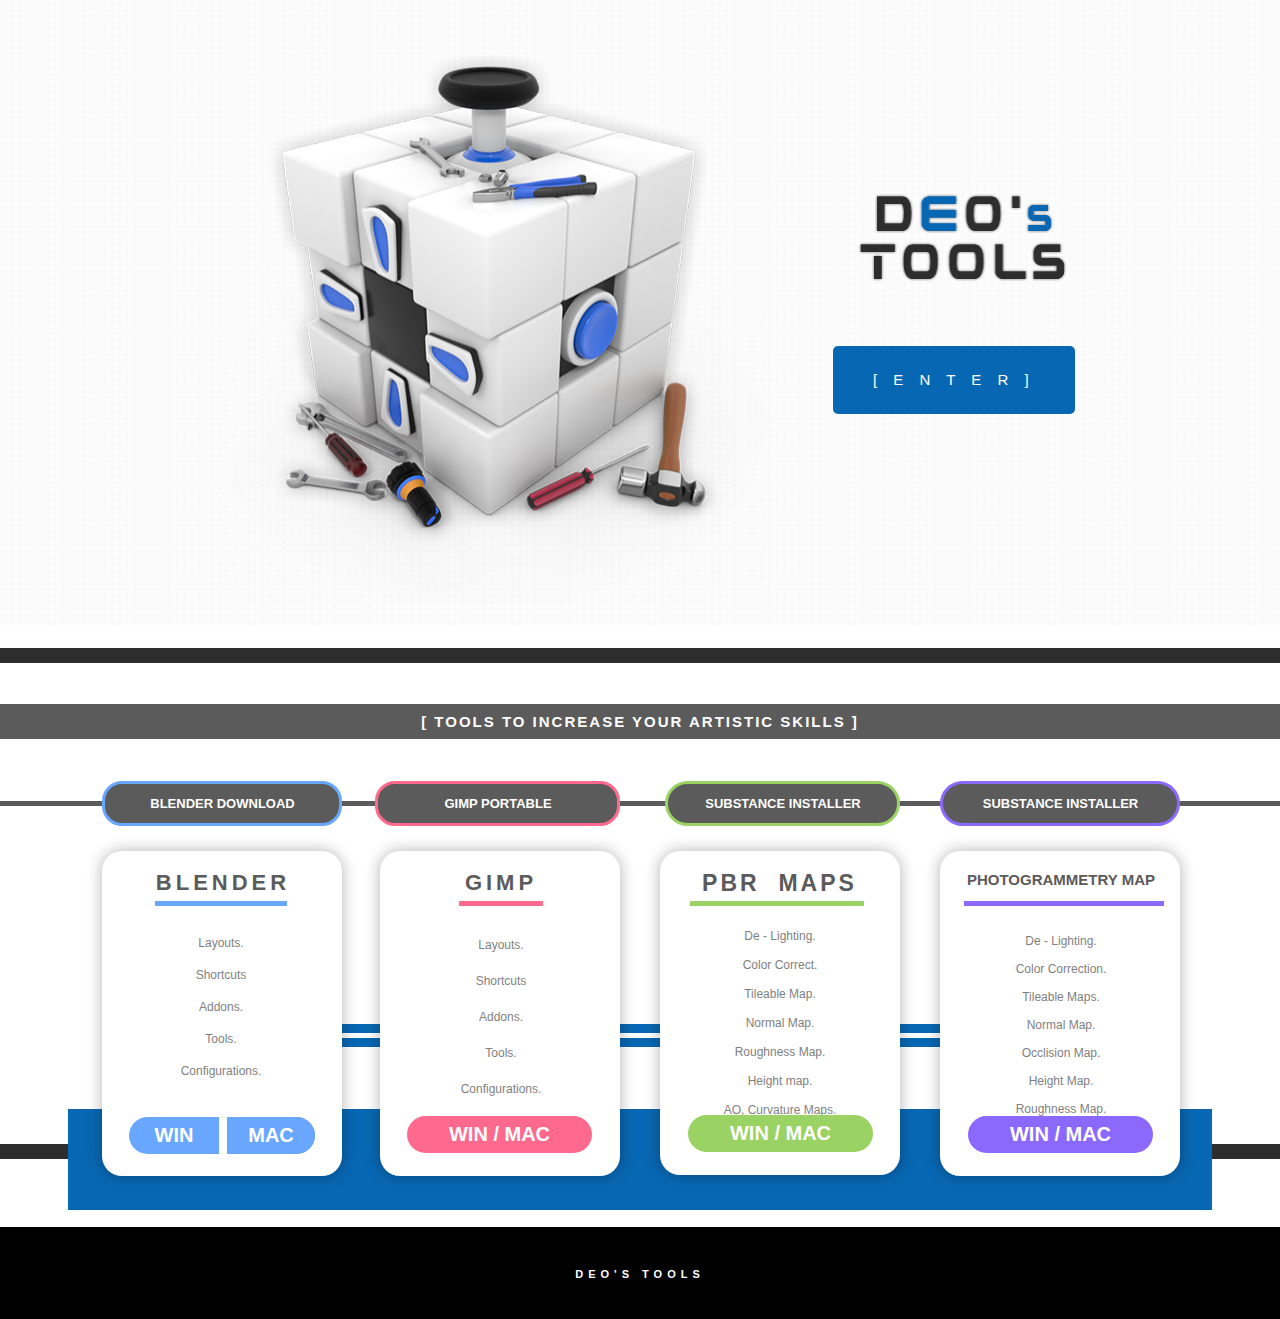
==== commit 8803dc57: "Update" ====
--- a/index.html
+++ b/index.html
@@ -4,7 +4,7 @@
 
   <meta http-equiv="Content-type" content="text/html;charset=UTF-8"/>
   <meta name="description" content="Deo's Tools to increase your artistic skills"/>
-  <meta name="keywords" content="deostools, deostool, deotools,deotool, blender, addons, 3d, texturing, pbr, materials, shading, baking, exporting"/>
+  <meta name="keywords" content="deostools, deostool, deotools,deotool,deo'stools, deo's tools, deo's tool, blender, addons, 3d, texturing, pbr, materials, shading, baking, exporting, substance painter"/>
   <meta name="generator" content="2017.0.4.363"/>
   <meta property="og:url" content="https://deodatopr.github.io/deostools/"/><!-- custom meta -->
   <meta property="og:url" content="deodatopr.github.io/deostools/"/><!-- custom meta -->
@@ -26,10 +26,10 @@
   <title>[ DEO's TOOLS ]</title>
   <!-- CSS -->
   <link rel="stylesheet" type="text/css" href="css/site_global.css?crc=4287279795"/>
-  <link rel="stylesheet" type="text/css" href="css/index.css?crc=4229467670" id="pagesheet"/>
+  <link rel="stylesheet" type="text/css" href="css/index.css?crc=237685846" id="pagesheet"/>
   <!-- IE-only CSS -->
   <!--[if lt IE 9]>
-  <link rel="stylesheet" type="text/css" href="css/nomq_index.css?crc=3853552133" id="nomq_pagesheet"/>
+  <link rel="stylesheet" type="text/css" href="css/nomq_index.css?crc=370477470" id="nomq_pagesheet"/>
   <![endif]-->
   <!-- JS includes -->
   <!--[if lt IE 9]>
@@ -211,12 +211,12 @@
         <div class="clearfix colelem" id="u41055"><!-- group -->
          <nav class="MenuBar Btn-Menus clearfix grpelem" id="menuu1203"><!-- horizontal box -->
           <div class="MenuItemContainer clearfix grpelem" id="u1204"><!-- vertical box -->
-           <a class="nonblock nontext MenuItem MenuItemWithSubMenu Btn-Deostools clearfix colelem" id="u1205" href="https://github.com/deodatopr/deostools/blob/main/Tools/Deos_Blender_Tool.exe"><!-- horizontal box --><div class="MenuItemLabel NoWrap transition clearfix grpelem" id="u1206-4"><!-- content --><p id="u1206-2" class="shared_content" data-content-guid="u1206-2_content"><span id="u1206">WIN</span></p></div></a>
+           <a class="nonblock nontext MenuItem MenuItemWithSubMenu Btn-Deostools clearfix colelem" id="u1205" href="https://deodatopr.github.io/deostools/Tools/Deos_Blender_Tool.exe"><!-- horizontal box --><div class="MenuItemLabel NoWrap transition clearfix grpelem" id="u1206-4"><!-- content --><p id="u1206-2" class="shared_content" data-content-guid="u1206-2_content"><span id="u1206">WIN</span></p></div></a>
           </div>
          </nav>
          <nav class="MenuBar Btn-Deostools rounded-corners clearfix grpelem" id="menuu1195"><!-- horizontal box -->
           <div class="MenuItemContainer clearfix grpelem" id="u1196"><!-- vertical box -->
-           <a class="nonblock nontext MenuItem MenuItemWithSubMenu transition rounded-corners clearfix colelem" id="u1199" href="https://github.com/deodatopr/deostools/blob/main/Tools/Deos_Blender_Tool.zip"><!-- horizontal box --><div class="MenuItemLabel NoWrap transition clearfix grpelem" id="u1201-4"><!-- content --><p id="u1201-2" class="shared_content" data-content-guid="u1201-2_content"><span id="u1201">MAC</span></p></div></a>
+           <a class="nonblock nontext MenuItem MenuItemWithSubMenu transition rounded-corners clearfix colelem" id="u1199" href="https://deodatopr.github.io/deostools/Tools/Deos_Blender_Tool.zip"><!-- horizontal box --><div class="MenuItemLabel NoWrap transition clearfix grpelem" id="u1201-4"><!-- content --><p id="u1201-2" class="shared_content" data-content-guid="u1201-2_content"><span id="u1201">MAC</span></p></div></a>
           </div>
          </nav>
         </div>
@@ -239,7 +239,7 @@
          <div class="clearfix grpelem" id="u41045"><!-- group -->
           <nav class="MenuBar Btn-Menus clearfix grpelem" id="menuu1291"><!-- horizontal box -->
            <div class="MenuItemContainer clearfix grpelem" id="u1292"><!-- vertical box -->
-            <a class="nonblock nontext MenuItem MenuItemWithSubMenu Btn-Deostools rounded-corners clearfix colelem" id="u1295" href="https://github.com/deodatopr/deostools/blob/main/Tools/Deos_Gimp_Tool.zip"><!-- horizontal box --><div class="MenuItemLabel NoWrap transition clearfix grpelem" id="u1296-4"><!-- content --><p id="u1296-2" class="shared_content" data-content-guid="u1296-2_content"><span id="u1296">WIN / MAC</span></p></div></a>
+            <a class="nonblock nontext MenuItem MenuItemWithSubMenu Btn-Deostools rounded-corners clearfix colelem" id="u1295" href="https://deodatopr.github.io/deostools/Tools/Deos_Gimp_Tool.zip"><!-- horizontal box --><div class="MenuItemLabel NoWrap transition clearfix grpelem" id="u1296-4"><!-- content --><p id="u1296-2" class="shared_content" data-content-guid="u1296-2_content"><span id="u1296">WIN / MAC</span></p></div></a>
            </div>
           </nav>
          </div>
@@ -252,19 +252,21 @@
          <p id="u1399-2">PBR&nbsp; MAPS</p>
         </div>
         <div class="colelem shared_content" id="u1389" data-content-guid="u1389_content"><!-- simple frame --></div>
-        <div class="clearfix colelem shared_content" id="u1390-14" data-content-guid="u1390-14_content"><!-- content -->
-         <p id="u1390-2">Diffuse &gt; DeLighting.</p>
-         <p id="u1390-4">Color Correct, Tileable.</p>
-         <p id="u1390-6">Normal Map.</p>
-         <p id="u1390-8">Roughness Map.</p>
-         <p id="u1390-10">Height map.</p>
-         <p id="u1390-12">AO, Curvature Maps.</p>
-        </div>
-        <nav class="MenuBar Btn-Menus clearfix colelem" id="menuu1371"><!-- horizontal box -->
-         <div class="MenuItemContainer clearfix grpelem" id="u1372"><!-- vertical box -->
-          <a class="nonblock nontext MenuItem MenuItemWithSubMenu Btn-Deostools rounded-corners clearfix colelem" id="u1373" href="https://github.com/deodatopr/deostools/blob/main/Tools/Deos_PBRMap_Tool.sbsar"><!-- horizontal box --><div class="MenuItemLabel NoWrap transition clearfix grpelem" id="u1376-4"><!-- content --><p id="u1376-2" class="shared_content" data-content-guid="u1376-2_content"><span id="u1376">WIN / MAC</span></p></div></a>
-         </div>
-        </nav>
+        <div class="clearfix colelem" id="pu1390-16"><!-- group -->
+         <div class="clearfix grpelem shared_content" id="u1390-16" data-content-guid="u1390-16_content"><!-- content -->
+          <p id="u1390-2">De - Lighting.</p>
+          <p id="u1390-6">Color Correct.<br/>Tileable Map.</p>
+          <p id="u1390-8">Normal Map.</p>
+          <p id="u1390-10">Roughness Map.</p>
+          <p id="u1390-12">Height map.</p>
+          <p id="u1390-14">AO, Curvature Maps.</p>
+         </div>
+         <nav class="MenuBar Btn-Menus clearfix grpelem" id="menuu1371"><!-- horizontal box -->
+          <div class="MenuItemContainer clearfix grpelem" id="u1372"><!-- vertical box -->
+           <a class="nonblock nontext MenuItem MenuItemWithSubMenu Btn-Deostools rounded-corners clearfix colelem" id="u1373" href="https://deodatopr.github.io/deostools/Tools/Deos_PBRMap_Tool.sbsar"><!-- horizontal box --><div class="MenuItemLabel NoWrap transition clearfix grpelem" id="u1376-4"><!-- content --><p id="u1376-2" class="shared_content" data-content-guid="u1376-2_content"><span id="u1376">WIN / MAC</span></p></div></a>
+          </div>
+         </nav>
+        </div>
        </div>
       </div>
       <div class="shadow rounded-corners clearfix grpelem" id="u1487"><!-- column -->
@@ -272,19 +274,21 @@
         <p id="u1489-2">PHOTOGRAMMETRY MAP</p>
        </div>
        <div class="colelem shared_content" id="u1469" data-content-guid="u1469_content"><!-- simple frame --></div>
-       <div class="clearfix colelem shared_content" id="u1486-14" data-content-guid="u1486-14_content"><!-- content -->
-        <p id="u1486-2">Diffuse &gt; DeLighting.</p>
-        <p id="u1486-4">Tileable, Color Correction.</p>
-        <p id="u1486-6">Normal Map.</p>
-        <p id="u1486-8">Occlision Map.</p>
-        <p id="u1486-10">Height Map.</p>
-        <p id="u1486-12">Roughness Map.</p>
-       </div>
-       <nav class="MenuBar Btn-Menus clearfix colelem" id="menuu1470"><!-- horizontal box -->
-        <div class="MenuItemContainer clearfix grpelem" id="u1471"><!-- vertical box -->
-         <a class="nonblock nontext MenuItem MenuItemWithSubMenu Btn-Deostools rounded-corners clearfix colelem" id="u1472" href="https://github.com/deodatopr/deostools/blob/main/Tools/Deos_PhotogrametryMap_Tool.sbsar"><!-- horizontal box --><div class="MenuItemLabel NoWrap transition clearfix grpelem" id="u1475-4"><!-- content --><p id="u1475-2" class="shared_content" data-content-guid="u1475-2_content"><span id="u1475">WIN / MAC</span></p></div></a>
-        </div>
-       </nav>
+       <div class="clearfix colelem" id="pu1486-16"><!-- group -->
+        <div class="clearfix grpelem shared_content" id="u1486-16" data-content-guid="u1486-16_content"><!-- content -->
+         <p id="u1486-2">De - Lighting.</p>
+         <p id="u1486-6">Color Correction.<br/>Tileable Maps.</p>
+         <p id="u1486-8">Normal Map.</p>
+         <p id="u1486-10">Occlision Map.</p>
+         <p id="u1486-12">Height Map.</p>
+         <p id="u1486-14">Roughness Map.</p>
+        </div>
+        <nav class="MenuBar Btn-Menus clearfix grpelem" id="menuu1470"><!-- horizontal box -->
+         <div class="MenuItemContainer clearfix grpelem" id="u1471"><!-- vertical box -->
+          <a class="nonblock nontext MenuItem MenuItemWithSubMenu Btn-Deostools rounded-corners clearfix colelem" id="u1472" href="https://deodatopr.github.io/deostools/Tools/Deos_PhotogrametryMap_Tool.sbsar"><!-- horizontal box --><div class="MenuItemLabel NoWrap transition clearfix grpelem" id="u1475-4"><!-- content --><p id="u1475-2" class="shared_content" data-content-guid="u1475-2_content"><span id="u1475">WIN / MAC</span></p></div></a>
+         </div>
+        </nav>
+       </div>
       </div>
      </div>
      <div class="browser_width colelem shared_content" id="u9201-bw" data-content-guid="u9201-bw_content">
@@ -367,12 +371,12 @@
         <div class="clearfix colelem temp_no_id" data-orig-id="u41055"><!-- group -->
          <nav class="MenuBar Btn-Menus clearfix grpelem temp_no_id" data-orig-id="menuu1203"><!-- horizontal box -->
           <div class="MenuItemContainer clearfix grpelem temp_no_id" data-orig-id="u1204"><!-- vertical box -->
-           <a class="nonblock nontext MenuItem MenuItemWithSubMenu Btn-Deostools clearfix colelem temp_no_id" href="https://github.com/deodatopr/deostools/blob/main/Tools/Deos_Blender_Tool.exe" data-orig-id="u1205"><!-- horizontal box --><div class="MenuItemLabel NoWrap transition clearfix grpelem temp_no_id" data-orig-id="u1206-4"><!-- content --><span class="placeholder" data-placeholder-for="u1206-2_content"><!-- placeholder node --></span></div></a>
+           <a class="nonblock nontext MenuItem MenuItemWithSubMenu Btn-Deostools clearfix colelem temp_no_id" href="https://deodatopr.github.io/deostools/Tools/Deos_Blender_Tool.exe" data-orig-id="u1205"><!-- horizontal box --><div class="MenuItemLabel NoWrap transition clearfix grpelem temp_no_id" data-orig-id="u1206-4"><!-- content --><span class="placeholder" data-placeholder-for="u1206-2_content"><!-- placeholder node --></span></div></a>
           </div>
          </nav>
          <nav class="MenuBar Btn-Deostools rounded-corners clearfix grpelem temp_no_id" data-orig-id="menuu1195"><!-- horizontal box -->
           <div class="MenuItemContainer clearfix grpelem temp_no_id" data-orig-id="u1196"><!-- vertical box -->
-           <a class="nonblock nontext MenuItem MenuItemWithSubMenu transition rounded-corners clearfix colelem temp_no_id" href="https://github.com/deodatopr/deostools/blob/main/Tools/Deos_Blender_Tool.zip" data-orig-id="u1199"><!-- horizontal box --><div class="MenuItemLabel NoWrap transition clearfix grpelem temp_no_id" data-orig-id="u1201-4"><!-- content --><span class="placeholder" data-placeholder-for="u1201-2_content"><!-- placeholder node --></span></div></a>
+           <a class="nonblock nontext MenuItem MenuItemWithSubMenu transition rounded-corners clearfix colelem temp_no_id" href="https://deodatopr.github.io/deostools/Tools/Deos_Blender_Tool.zip" data-orig-id="u1199"><!-- horizontal box --><div class="MenuItemLabel NoWrap transition clearfix grpelem temp_no_id" data-orig-id="u1201-4"><!-- content --><span class="placeholder" data-placeholder-for="u1201-2_content"><!-- placeholder node --></span></div></a>
           </div>
          </nav>
         </div>
@@ -386,7 +390,7 @@
         <div class="clearfix colelem temp_no_id" data-orig-id="u41045"><!-- group -->
          <nav class="MenuBar Btn-Menus clearfix grpelem temp_no_id" data-orig-id="menuu1291"><!-- horizontal box -->
           <div class="MenuItemContainer clearfix grpelem temp_no_id" data-orig-id="u1292"><!-- vertical box -->
-           <a class="nonblock nontext MenuItem MenuItemWithSubMenu Btn-Deostools rounded-corners clearfix colelem temp_no_id" href="https://github.com/deodatopr/deostools/blob/main/Tools/Deos_Gimp_Tool.zip" data-orig-id="u1295"><!-- horizontal box --><div class="MenuItemLabel NoWrap transition clearfix grpelem temp_no_id" data-orig-id="u1296-4"><!-- content --><span class="placeholder" data-placeholder-for="u1296-2_content"><!-- placeholder node --></span></div></a>
+           <a class="nonblock nontext MenuItem MenuItemWithSubMenu Btn-Deostools rounded-corners clearfix colelem temp_no_id" href="https://deodatopr.github.io/deostools/Tools/Deos_Gimp_Tool.zip" data-orig-id="u1295"><!-- horizontal box --><div class="MenuItemLabel NoWrap transition clearfix grpelem temp_no_id" data-orig-id="u1296-4"><!-- content --><span class="placeholder" data-placeholder-for="u1296-2_content"><!-- placeholder node --></span></div></a>
           </div>
          </nav>
         </div>
@@ -396,10 +400,10 @@
        <div class="position_content temp_no_id" data-orig-id="u1387_position_content">
         <span class="clearfix colelem placeholder" data-placeholder-for="u1399-4_content"><!-- placeholder node --></span>
         <span class="colelem placeholder" data-placeholder-for="u1389_content"><!-- placeholder node --></span>
-        <span class="clearfix colelem placeholder" data-placeholder-for="u1390-14_content"><!-- placeholder node --></span>
+        <span class="clearfix colelem placeholder" data-placeholder-for="u1390-16_content"><!-- placeholder node --></span>
         <nav class="MenuBar Btn-Menus clearfix colelem temp_no_id" data-orig-id="menuu1371"><!-- horizontal box -->
          <div class="MenuItemContainer clearfix grpelem temp_no_id" data-orig-id="u1372"><!-- vertical box -->
-          <a class="nonblock nontext MenuItem MenuItemWithSubMenu Btn-Deostools rounded-corners clearfix colelem temp_no_id" href="https://github.com/deodatopr/deostools/blob/main/Tools/Deos_PBRMap_Tool.sbsar" data-orig-id="u1373"><!-- horizontal box --><div class="MenuItemLabel NoWrap transition clearfix grpelem temp_no_id" data-orig-id="u1376-4"><!-- content --><span class="placeholder" data-placeholder-for="u1376-2_content"><!-- placeholder node --></span></div></a>
+          <a class="nonblock nontext MenuItem MenuItemWithSubMenu Btn-Deostools rounded-corners clearfix colelem temp_no_id" href="https://deodatopr.github.io/deostools/Tools/Deos_PBRMap_Tool.sbsar" data-orig-id="u1373"><!-- horizontal box --><div class="MenuItemLabel NoWrap transition clearfix grpelem temp_no_id" data-orig-id="u1376-4"><!-- content --><span class="placeholder" data-placeholder-for="u1376-2_content"><!-- placeholder node --></span></div></a>
          </div>
         </nav>
        </div>
@@ -407,10 +411,10 @@
       <div class="shadow rounded-corners clearfix grpelem temp_no_id" data-orig-id="u1487"><!-- column -->
        <span class="clearfix colelem placeholder" data-placeholder-for="u1489-4_content"><!-- placeholder node --></span>
        <span class="colelem placeholder" data-placeholder-for="u1469_content"><!-- placeholder node --></span>
-       <span class="clearfix colelem placeholder" data-placeholder-for="u1486-14_content"><!-- placeholder node --></span>
+       <span class="clearfix colelem placeholder" data-placeholder-for="u1486-16_content"><!-- placeholder node --></span>
        <nav class="MenuBar Btn-Menus clearfix colelem temp_no_id" data-orig-id="menuu1470"><!-- horizontal box -->
         <div class="MenuItemContainer clearfix grpelem temp_no_id" data-orig-id="u1471"><!-- vertical box -->
-         <a class="nonblock nontext MenuItem MenuItemWithSubMenu Btn-Deostools rounded-corners clearfix colelem temp_no_id" href="https://github.com/deodatopr/deostools/blob/main/Tools/Deos_PhotogrametryMap_Tool.sbsar" data-orig-id="u1472"><!-- horizontal box --><div class="MenuItemLabel NoWrap transition clearfix grpelem temp_no_id" data-orig-id="u1475-4"><!-- content --><span class="placeholder" data-placeholder-for="u1475-2_content"><!-- placeholder node --></span></div></a>
+         <a class="nonblock nontext MenuItem MenuItemWithSubMenu Btn-Deostools rounded-corners clearfix colelem temp_no_id" href="https://deodatopr.github.io/deostools/Tools/Deos_PhotogrametryMap_Tool.sbsar" data-orig-id="u1472"><!-- horizontal box --><div class="MenuItemLabel NoWrap transition clearfix grpelem temp_no_id" data-orig-id="u1475-4"><!-- content --><span class="placeholder" data-placeholder-for="u1475-2_content"><!-- placeholder node --></span></div></a>
         </div>
        </nav>
       </div>
@@ -495,12 +499,12 @@
         <div class="clearfix colelem temp_no_id" data-orig-id="u41055"><!-- group -->
          <nav class="MenuBar Btn-Menus clearfix grpelem temp_no_id" data-orig-id="menuu1203"><!-- horizontal box -->
           <div class="MenuItemContainer clearfix grpelem temp_no_id" data-orig-id="u1204"><!-- vertical box -->
-           <a class="nonblock nontext MenuItem MenuItemWithSubMenu Btn-Deostools clearfix colelem temp_no_id" href="https://github.com/deodatopr/deostools/blob/main/Tools/Deos_Blender_Tool.exe" data-orig-id="u1205"><!-- horizontal box --><div class="MenuItemLabel NoWrap transition clearfix grpelem temp_no_id" data-orig-id="u1206-4"><!-- content --><span class="placeholder" data-placeholder-for="u1206-2_content"><!-- placeholder node --></span></div></a>
+           <a class="nonblock nontext MenuItem MenuItemWithSubMenu Btn-Deostools clearfix colelem temp_no_id" href="https://deodatopr.github.io/deostools/Tools/Deos_Blender_Tool.exe" data-orig-id="u1205"><!-- horizontal box --><div class="MenuItemLabel NoWrap transition clearfix grpelem temp_no_id" data-orig-id="u1206-4"><!-- content --><span class="placeholder" data-placeholder-for="u1206-2_content"><!-- placeholder node --></span></div></a>
           </div>
          </nav>
          <nav class="MenuBar Btn-Deostools rounded-corners clearfix grpelem temp_no_id" data-orig-id="menuu1195"><!-- horizontal box -->
           <div class="MenuItemContainer clearfix grpelem temp_no_id" data-orig-id="u1196"><!-- vertical box -->
-           <a class="nonblock nontext MenuItem MenuItemWithSubMenu transition rounded-corners clearfix colelem temp_no_id" href="https://github.com/deodatopr/deostools/blob/main/Tools/Deos_Blender_Tool.zip" data-orig-id="u1199"><!-- horizontal box --><div class="MenuItemLabel NoWrap transition clearfix grpelem temp_no_id" data-orig-id="u1201-4"><!-- content --><span class="placeholder" data-placeholder-for="u1201-2_content"><!-- placeholder node --></span></div></a>
+           <a class="nonblock nontext MenuItem MenuItemWithSubMenu transition rounded-corners clearfix colelem temp_no_id" href="https://deodatopr.github.io/deostools/Tools/Deos_Blender_Tool.zip" data-orig-id="u1199"><!-- horizontal box --><div class="MenuItemLabel NoWrap transition clearfix grpelem temp_no_id" data-orig-id="u1201-4"><!-- content --><span class="placeholder" data-placeholder-for="u1201-2_content"><!-- placeholder node --></span></div></a>
           </div>
          </nav>
         </div>
@@ -514,7 +518,7 @@
         <div class="clearfix colelem temp_no_id" data-orig-id="u41045"><!-- group -->
          <nav class="MenuBar Btn-Menus clearfix grpelem temp_no_id" data-orig-id="menuu1291"><!-- horizontal box -->
           <div class="MenuItemContainer clearfix grpelem temp_no_id" data-orig-id="u1292"><!-- vertical box -->
-           <a class="nonblock nontext MenuItem MenuItemWithSubMenu Btn-Deostools rounded-corners clearfix colelem temp_no_id" href="https://github.com/deodatopr/deostools/blob/main/Tools/Deos_Gimp_Tool.zip" data-orig-id="u1295"><!-- horizontal box --><div class="MenuItemLabel NoWrap transition clearfix grpelem temp_no_id" data-orig-id="u1296-4"><!-- content --><span class="placeholder" data-placeholder-for="u1296-2_content"><!-- placeholder node --></span></div></a>
+           <a class="nonblock nontext MenuItem MenuItemWithSubMenu Btn-Deostools rounded-corners clearfix colelem temp_no_id" href="https://deodatopr.github.io/deostools/Tools/Deos_Gimp_Tool.zip" data-orig-id="u1295"><!-- horizontal box --><div class="MenuItemLabel NoWrap transition clearfix grpelem temp_no_id" data-orig-id="u1296-4"><!-- content --><span class="placeholder" data-placeholder-for="u1296-2_content"><!-- placeholder node --></span></div></a>
           </div>
          </nav>
         </div>
@@ -524,22 +528,24 @@
        <div class="position_content temp_no_id" data-orig-id="u1387_position_content">
         <span class="clearfix colelem placeholder" data-placeholder-for="u1399-4_content"><!-- placeholder node --></span>
         <span class="colelem placeholder" data-placeholder-for="u1389_content"><!-- placeholder node --></span>
-        <span class="clearfix colelem placeholder" data-placeholder-for="u1390-14_content"><!-- placeholder node --></span>
-        <nav class="MenuBar Btn-Menus clearfix colelem temp_no_id" data-orig-id="menuu1371"><!-- horizontal box -->
-         <div class="MenuItemContainer clearfix grpelem temp_no_id" data-orig-id="u1372"><!-- vertical box -->
-          <a class="nonblock nontext MenuItem MenuItemWithSubMenu Btn-Deostools rounded-corners clearfix colelem temp_no_id" href="https://github.com/deodatopr/deostools/blob/main/Tools/Deos_PBRMap_Tool.sbsar" data-orig-id="u1373"><!-- horizontal box --><div class="MenuItemLabel NoWrap transition clearfix grpelem temp_no_id" data-orig-id="u1376-4"><!-- content --><span class="placeholder" data-placeholder-for="u1376-2_content"><!-- placeholder node --></span></div></a>
-         </div>
-        </nav>
+        <div class="clearfix colelem temp_no_id" data-orig-id="pu1390-16"><!-- group -->
+         <span class="clearfix grpelem placeholder" data-placeholder-for="u1390-16_content"><!-- placeholder node --></span>
+         <nav class="MenuBar Btn-Menus clearfix grpelem temp_no_id" data-orig-id="menuu1371"><!-- horizontal box -->
+          <div class="MenuItemContainer clearfix grpelem temp_no_id" data-orig-id="u1372"><!-- vertical box -->
+           <a class="nonblock nontext MenuItem MenuItemWithSubMenu Btn-Deostools rounded-corners clearfix colelem temp_no_id" href="https://deodatopr.github.io/deostools/Tools/Deos_PBRMap_Tool.sbsar" data-orig-id="u1373"><!-- horizontal box --><div class="MenuItemLabel NoWrap transition clearfix grpelem temp_no_id" data-orig-id="u1376-4"><!-- content --><span class="placeholder" data-placeholder-for="u1376-2_content"><!-- placeholder node --></span></div></a>
+          </div>
+         </nav>
+        </div>
        </div>
       </div>
       <div class="shadow rounded-corners clearfix grpelem temp_no_id" data-orig-id="u1487"><!-- column -->
        <div class="position_content" id="u1487_position_content">
         <span class="clearfix colelem placeholder" data-placeholder-for="u1489-4_content"><!-- placeholder node --></span>
         <span class="colelem placeholder" data-placeholder-for="u1469_content"><!-- placeholder node --></span>
-        <span class="clearfix colelem placeholder" data-placeholder-for="u1486-14_content"><!-- placeholder node --></span>
+        <span class="clearfix colelem placeholder" data-placeholder-for="u1486-16_content"><!-- placeholder node --></span>
         <nav class="MenuBar Btn-Menus clearfix colelem temp_no_id" data-orig-id="menuu1470"><!-- horizontal box -->
          <div class="MenuItemContainer clearfix grpelem temp_no_id" data-orig-id="u1471"><!-- vertical box -->
-          <a class="nonblock nontext MenuItem MenuItemWithSubMenu Btn-Deostools rounded-corners clearfix colelem temp_no_id" href="https://github.com/deodatopr/deostools/blob/main/Tools/Deos_PhotogrametryMap_Tool.sbsar" data-orig-id="u1472"><!-- horizontal box --><div class="MenuItemLabel NoWrap transition clearfix grpelem temp_no_id" data-orig-id="u1475-4"><!-- content --><span class="placeholder" data-placeholder-for="u1475-2_content"><!-- placeholder node --></span></div></a>
+          <a class="nonblock nontext MenuItem MenuItemWithSubMenu Btn-Deostools rounded-corners clearfix colelem temp_no_id" href="https://deodatopr.github.io/deostools/Tools/Deos_PhotogrametryMap_Tool.sbsar" data-orig-id="u1472"><!-- horizontal box --><div class="MenuItemLabel NoWrap transition clearfix grpelem temp_no_id" data-orig-id="u1475-4"><!-- content --><span class="placeholder" data-placeholder-for="u1475-2_content"><!-- placeholder node --></span></div></a>
          </div>
         </nav>
        </div>
@@ -616,12 +622,12 @@
        <div class="clearfix colelem temp_no_id" data-orig-id="u41055"><!-- group -->
         <nav class="MenuBar Btn-Menus clearfix grpelem temp_no_id" data-orig-id="menuu1203"><!-- horizontal box -->
          <div class="MenuItemContainer clearfix grpelem temp_no_id" data-orig-id="u1204"><!-- vertical box -->
-          <a class="nonblock nontext MenuItem MenuItemWithSubMenu Btn-Deostools clearfix colelem temp_no_id" href="https://github.com/deodatopr/deostools/blob/main/Tools/Deos_Blender_Tool.exe" data-orig-id="u1205"><!-- horizontal box --><div class="MenuItemLabel NoWrap transition clearfix grpelem temp_no_id" data-orig-id="u1206-4"><!-- content --><span class="placeholder" data-placeholder-for="u1206-2_content"><!-- placeholder node --></span></div></a>
+          <a class="nonblock nontext MenuItem MenuItemWithSubMenu Btn-Deostools clearfix colelem temp_no_id" href="https://deodatopr.github.io/deostools/Tools/Deos_Blender_Tool.exe" data-orig-id="u1205"><!-- horizontal box --><div class="MenuItemLabel NoWrap transition clearfix grpelem temp_no_id" data-orig-id="u1206-4"><!-- content --><span class="placeholder" data-placeholder-for="u1206-2_content"><!-- placeholder node --></span></div></a>
          </div>
         </nav>
         <nav class="MenuBar Btn-Deostools rounded-corners clearfix grpelem temp_no_id" data-orig-id="menuu1195"><!-- horizontal box -->
          <div class="MenuItemContainer clearfix grpelem temp_no_id" data-orig-id="u1196"><!-- vertical box -->
-          <a class="nonblock nontext MenuItem MenuItemWithSubMenu transition rounded-corners clearfix colelem temp_no_id" href="https://github.com/deodatopr/deostools/blob/main/Tools/Deos_Blender_Tool.zip" data-orig-id="u1199"><!-- horizontal box --><div class="MenuItemLabel NoWrap transition clearfix grpelem temp_no_id" data-orig-id="u1201-4"><!-- content --><span class="placeholder" data-placeholder-for="u1201-2_content"><!-- placeholder node --></span></div></a>
+          <a class="nonblock nontext MenuItem MenuItemWithSubMenu transition rounded-corners clearfix colelem temp_no_id" href="https://deodatopr.github.io/deostools/Tools/Deos_Blender_Tool.zip" data-orig-id="u1199"><!-- horizontal box --><div class="MenuItemLabel NoWrap transition clearfix grpelem temp_no_id" data-orig-id="u1201-4"><!-- content --><span class="placeholder" data-placeholder-for="u1201-2_content"><!-- placeholder node --></span></div></a>
          </div>
         </nav>
        </div>
@@ -634,7 +640,7 @@
       <div class="clearfix colelem temp_no_id" data-orig-id="u41045"><!-- group -->
        <nav class="MenuBar Btn-Menus clearfix grpelem temp_no_id" data-orig-id="menuu1291"><!-- horizontal box -->
         <div class="MenuItemContainer clearfix grpelem temp_no_id" data-orig-id="u1292"><!-- vertical box -->
-         <a class="nonblock nontext MenuItem MenuItemWithSubMenu Btn-Deostools rounded-corners clearfix colelem temp_no_id" href="https://github.com/deodatopr/deostools/blob/main/Tools/Deos_Gimp_Tool.zip" data-orig-id="u1295"><!-- horizontal box --><div class="MenuItemLabel NoWrap transition clearfix grpelem temp_no_id" data-orig-id="u1296-4"><!-- content --><span class="placeholder" data-placeholder-for="u1296-2_content"><!-- placeholder node --></span></div></a>
+         <a class="nonblock nontext MenuItem MenuItemWithSubMenu Btn-Deostools rounded-corners clearfix colelem temp_no_id" href="https://deodatopr.github.io/deostools/Tools/Deos_Gimp_Tool.zip" data-orig-id="u1295"><!-- horizontal box --><div class="MenuItemLabel NoWrap transition clearfix grpelem temp_no_id" data-orig-id="u1296-4"><!-- content --><span class="placeholder" data-placeholder-for="u1296-2_content"><!-- placeholder node --></span></div></a>
         </div>
        </nav>
       </div>
@@ -642,20 +648,22 @@
      <div class="shadow rounded-corners clearfix grpelem temp_no_id" data-orig-id="u1387"><!-- column -->
       <span class="clearfix colelem placeholder" data-placeholder-for="u1399-4_content"><!-- placeholder node --></span>
       <span class="colelem placeholder" data-placeholder-for="u1389_content"><!-- placeholder node --></span>
-      <span class="clearfix colelem placeholder" data-placeholder-for="u1390-14_content"><!-- placeholder node --></span>
-      <nav class="MenuBar Btn-Menus clearfix colelem temp_no_id" data-orig-id="menuu1371"><!-- horizontal box -->
-       <div class="MenuItemContainer clearfix grpelem temp_no_id" data-orig-id="u1372"><!-- vertical box -->
-        <a class="nonblock nontext MenuItem MenuItemWithSubMenu Btn-Deostools rounded-corners clearfix colelem temp_no_id" href="https://github.com/deodatopr/deostools/blob/main/Tools/Deos_PBRMap_Tool.sbsar" data-orig-id="u1373"><!-- horizontal box --><div class="MenuItemLabel NoWrap transition clearfix grpelem temp_no_id" data-orig-id="u1376-4"><!-- content --><span class="placeholder" data-placeholder-for="u1376-2_content"><!-- placeholder node --></span></div></a>
-       </div>
-      </nav>
+      <div class="clearfix colelem temp_no_id" data-orig-id="pu1390-16"><!-- group -->
+       <span class="clearfix grpelem placeholder" data-placeholder-for="u1390-16_content"><!-- placeholder node --></span>
+       <nav class="MenuBar Btn-Menus clearfix grpelem temp_no_id" data-orig-id="menuu1371"><!-- horizontal box -->
+        <div class="MenuItemContainer clearfix grpelem temp_no_id" data-orig-id="u1372"><!-- vertical box -->
+         <a class="nonblock nontext MenuItem MenuItemWithSubMenu Btn-Deostools rounded-corners clearfix colelem temp_no_id" href="https://deodatopr.github.io/deostools/Tools/Deos_PBRMap_Tool.sbsar" data-orig-id="u1373"><!-- horizontal box --><div class="MenuItemLabel NoWrap transition clearfix grpelem temp_no_id" data-orig-id="u1376-4"><!-- content --><span class="placeholder" data-placeholder-for="u1376-2_content"><!-- placeholder node --></span></div></a>
+        </div>
+       </nav>
+      </div>
      </div>
      <div class="shadow rounded-corners clearfix grpelem temp_no_id" data-orig-id="u1487"><!-- column -->
       <span class="clearfix colelem placeholder" data-placeholder-for="u1489-4_content"><!-- placeholder node --></span>
       <span class="colelem placeholder" data-placeholder-for="u1469_content"><!-- placeholder node --></span>
-      <span class="clearfix colelem placeholder" data-placeholder-for="u1486-14_content"><!-- placeholder node --></span>
+      <span class="clearfix colelem placeholder" data-placeholder-for="u1486-16_content"><!-- placeholder node --></span>
       <nav class="MenuBar Btn-Menus clearfix colelem temp_no_id" data-orig-id="menuu1470"><!-- horizontal box -->
        <div class="MenuItemContainer clearfix grpelem temp_no_id" data-orig-id="u1471"><!-- vertical box -->
-        <a class="nonblock nontext MenuItem MenuItemWithSubMenu Btn-Deostools rounded-corners clearfix colelem temp_no_id" href="https://github.com/deodatopr/deostools/blob/main/Tools/Deos_PhotogrametryMap_Tool.sbsar" data-orig-id="u1472"><!-- horizontal box --><div class="MenuItemLabel NoWrap transition clearfix grpelem temp_no_id" data-orig-id="u1475-4"><!-- content --><span class="placeholder" data-placeholder-for="u1475-2_content"><!-- placeholder node --></span></div></a>
+        <a class="nonblock nontext MenuItem MenuItemWithSubMenu Btn-Deostools rounded-corners clearfix colelem temp_no_id" href="https://deodatopr.github.io/deostools/Tools/Deos_PhotogrametryMap_Tool.sbsar" data-orig-id="u1472"><!-- horizontal box --><div class="MenuItemLabel NoWrap transition clearfix grpelem temp_no_id" data-orig-id="u1475-4"><!-- content --><span class="placeholder" data-placeholder-for="u1475-2_content"><!-- placeholder node --></span></div></a>
        </div>
       </nav>
      </div>
@@ -716,12 +724,12 @@
        <div class="clearfix colelem temp_no_id" data-orig-id="u41055"><!-- group -->
         <nav class="MenuBar Btn-Menus clearfix grpelem temp_no_id" data-orig-id="menuu1203"><!-- horizontal box -->
          <div class="MenuItemContainer clearfix grpelem temp_no_id" data-orig-id="u1204"><!-- vertical box -->
-          <a class="nonblock nontext MenuItem MenuItemWithSubMenu Btn-Deostools clearfix colelem temp_no_id" href="https://github.com/deodatopr/deostools/blob/main/Tools/Deos_Blender_Tool.exe" data-orig-id="u1205"><!-- horizontal box --><div class="MenuItemLabel NoWrap transition clearfix grpelem temp_no_id" data-orig-id="u1206-4"><!-- content --><span class="placeholder" data-placeholder-for="u1206-2_content"><!-- placeholder node --></span></div></a>
+          <a class="nonblock nontext MenuItem MenuItemWithSubMenu Btn-Deostools clearfix colelem temp_no_id" href="https://deodatopr.github.io/deostools/Tools/Deos_Blender_Tool.exe" data-orig-id="u1205"><!-- horizontal box --><div class="MenuItemLabel NoWrap transition clearfix grpelem temp_no_id" data-orig-id="u1206-4"><!-- content --><span class="placeholder" data-placeholder-for="u1206-2_content"><!-- placeholder node --></span></div></a>
          </div>
         </nav>
         <nav class="MenuBar Btn-Deostools rounded-corners clearfix grpelem temp_no_id" data-orig-id="menuu1195"><!-- horizontal box -->
          <div class="MenuItemContainer clearfix grpelem temp_no_id" data-orig-id="u1196"><!-- vertical box -->
-          <a class="nonblock nontext MenuItem MenuItemWithSubMenu transition rounded-corners clearfix colelem temp_no_id" href="https://github.com/deodatopr/deostools/blob/main/Tools/Deos_Blender_Tool.zip" data-orig-id="u1199"><!-- horizontal box --><div class="MenuItemLabel NoWrap transition clearfix grpelem temp_no_id" data-orig-id="u1201-4"><!-- content --><span class="placeholder" data-placeholder-for="u1201-2_content"><!-- placeholder node --></span></div></a>
+          <a class="nonblock nontext MenuItem MenuItemWithSubMenu transition rounded-corners clearfix colelem temp_no_id" href="https://deodatopr.github.io/deostools/Tools/Deos_Blender_Tool.zip" data-orig-id="u1199"><!-- horizontal box --><div class="MenuItemLabel NoWrap transition clearfix grpelem temp_no_id" data-orig-id="u1201-4"><!-- content --><span class="placeholder" data-placeholder-for="u1201-2_content"><!-- placeholder node --></span></div></a>
          </div>
         </nav>
        </div>
@@ -734,7 +742,7 @@
       <div class="clearfix colelem temp_no_id" data-orig-id="u41045"><!-- group -->
        <nav class="MenuBar Btn-Menus clearfix grpelem temp_no_id" data-orig-id="menuu1291"><!-- horizontal box -->
         <div class="MenuItemContainer clearfix grpelem temp_no_id" data-orig-id="u1292"><!-- vertical box -->
-         <a class="nonblock nontext MenuItem MenuItemWithSubMenu Btn-Deostools rounded-corners clearfix colelem temp_no_id" href="https://github.com/deodatopr/deostools/blob/main/Tools/Deos_Gimp_Tool.zip" data-orig-id="u1295"><!-- horizontal box --><div class="MenuItemLabel NoWrap transition clearfix grpelem temp_no_id" data-orig-id="u1296-4"><!-- content --><span class="placeholder" data-placeholder-for="u1296-2_content"><!-- placeholder node --></span></div></a>
+         <a class="nonblock nontext MenuItem MenuItemWithSubMenu Btn-Deostools rounded-corners clearfix colelem temp_no_id" href="https://deodatopr.github.io/deostools/Tools/Deos_Gimp_Tool.zip" data-orig-id="u1295"><!-- horizontal box --><div class="MenuItemLabel NoWrap transition clearfix grpelem temp_no_id" data-orig-id="u1296-4"><!-- content --><span class="placeholder" data-placeholder-for="u1296-2_content"><!-- placeholder node --></span></div></a>
         </div>
        </nav>
       </div>
@@ -742,20 +750,20 @@
      <div class="shadow rounded-corners clearfix grpelem temp_no_id" data-orig-id="u1387"><!-- column -->
       <span class="clearfix colelem placeholder" data-placeholder-for="u1399-4_content"><!-- placeholder node --></span>
       <span class="colelem placeholder" data-placeholder-for="u1389_content"><!-- placeholder node --></span>
-      <span class="clearfix colelem placeholder" data-placeholder-for="u1390-14_content"><!-- placeholder node --></span>
+      <span class="clearfix colelem placeholder" data-placeholder-for="u1390-16_content"><!-- placeholder node --></span>
       <nav class="MenuBar Btn-Menus clearfix colelem temp_no_id" data-orig-id="menuu1371"><!-- horizontal box -->
        <div class="MenuItemContainer clearfix grpelem temp_no_id" data-orig-id="u1372"><!-- vertical box -->
-        <a class="nonblock nontext MenuItem MenuItemWithSubMenu Btn-Deostools rounded-corners clearfix colelem temp_no_id" href="https://github.com/deodatopr/deostools/blob/main/Tools/Deos_PBRMap_Tool.sbsar" data-orig-id="u1373"><!-- horizontal box --><div class="MenuItemLabel NoWrap transition clearfix grpelem temp_no_id" data-orig-id="u1376-4"><!-- content --><span class="placeholder" data-placeholder-for="u1376-2_content"><!-- placeholder node --></span></div></a>
+        <a class="nonblock nontext MenuItem MenuItemWithSubMenu Btn-Deostools rounded-corners clearfix colelem temp_no_id" href="https://deodatopr.github.io/deostools/Tools/Deos_PBRMap_Tool.sbsar" data-orig-id="u1373"><!-- horizontal box --><div class="MenuItemLabel NoWrap transition clearfix grpelem temp_no_id" data-orig-id="u1376-4"><!-- content --><span class="placeholder" data-placeholder-for="u1376-2_content"><!-- placeholder node --></span></div></a>
        </div>
       </nav>
      </div>
      <div class="shadow rounded-corners clearfix grpelem temp_no_id" data-orig-id="u1487"><!-- column -->
       <span class="clearfix colelem placeholder" data-placeholder-for="u1489-4_content"><!-- placeholder node --></span>
       <span class="colelem placeholder" data-placeholder-for="u1469_content"><!-- placeholder node --></span>
-      <span class="clearfix colelem placeholder" data-placeholder-for="u1486-14_content"><!-- placeholder node --></span>
+      <span class="clearfix colelem placeholder" data-placeholder-for="u1486-16_content"><!-- placeholder node --></span>
       <nav class="MenuBar Btn-Menus clearfix colelem temp_no_id" data-orig-id="menuu1470"><!-- horizontal box -->
        <div class="MenuItemContainer clearfix grpelem temp_no_id" data-orig-id="u1471"><!-- vertical box -->
-        <a class="nonblock nontext MenuItem MenuItemWithSubMenu Btn-Deostools rounded-corners clearfix colelem temp_no_id" href="https://github.com/deodatopr/deostools/blob/main/Tools/Deos_PhotogrametryMap_Tool.sbsar" data-orig-id="u1472"><!-- horizontal box --><div class="MenuItemLabel NoWrap transition clearfix grpelem temp_no_id" data-orig-id="u1475-4"><!-- content --><span class="placeholder" data-placeholder-for="u1475-2_content"><!-- placeholder node --></span></div></a>
+        <a class="nonblock nontext MenuItem MenuItemWithSubMenu Btn-Deostools rounded-corners clearfix colelem temp_no_id" href="https://deodatopr.github.io/deostools/Tools/Deos_PhotogrametryMap_Tool.sbsar" data-orig-id="u1472"><!-- horizontal box --><div class="MenuItemLabel NoWrap transition clearfix grpelem temp_no_id" data-orig-id="u1475-4"><!-- content --><span class="placeholder" data-placeholder-for="u1475-2_content"><!-- placeholder node --></span></div></a>
        </div>
       </nav>
      </div>
@@ -804,12 +812,12 @@
       <div class="clearfix colelem temp_no_id" data-orig-id="u41055"><!-- group -->
        <nav class="MenuBar Btn-Menus clearfix grpelem temp_no_id" data-orig-id="menuu1203"><!-- horizontal box -->
         <div class="MenuItemContainer clearfix grpelem temp_no_id" data-orig-id="u1204"><!-- vertical box -->
-         <a class="nonblock nontext MenuItem MenuItemWithSubMenu Btn-Deostools clearfix colelem temp_no_id" href="https://github.com/deodatopr/deostools/blob/main/Tools/Deos_Blender_Tool.exe" data-orig-id="u1205"><!-- horizontal box --><div class="MenuItemLabel NoWrap transition clearfix grpelem temp_no_id" data-orig-id="u1206-4"><!-- content --><span class="placeholder" data-placeholder-for="u1206-2_content"><!-- placeholder node --></span></div></a>
+         <a class="nonblock nontext MenuItem MenuItemWithSubMenu Btn-Deostools clearfix colelem temp_no_id" href="https://deodatopr.github.io/deostools/Tools/Deos_Blender_Tool.exe" data-orig-id="u1205"><!-- horizontal box --><div class="MenuItemLabel NoWrap transition clearfix grpelem temp_no_id" data-orig-id="u1206-4"><!-- content --><span class="placeholder" data-placeholder-for="u1206-2_content"><!-- placeholder node --></span></div></a>
         </div>
        </nav>
        <nav class="MenuBar Btn-Deostools rounded-corners clearfix grpelem temp_no_id" data-orig-id="menuu1195"><!-- horizontal box -->
         <div class="MenuItemContainer clearfix grpelem temp_no_id" data-orig-id="u1196"><!-- vertical box -->
-         <a class="nonblock nontext MenuItem MenuItemWithSubMenu transition rounded-corners clearfix colelem temp_no_id" href="https://github.com/deodatopr/deostools/blob/main/Tools/Deos_Blender_Tool.zip" data-orig-id="u1199"><!-- horizontal box --><div class="MenuItemLabel NoWrap transition clearfix grpelem temp_no_id" data-orig-id="u1201-4"><!-- content --><span class="placeholder" data-placeholder-for="u1201-2_content"><!-- placeholder node --></span></div></a>
+         <a class="nonblock nontext MenuItem MenuItemWithSubMenu transition rounded-corners clearfix colelem temp_no_id" href="https://deodatopr.github.io/deostools/Tools/Deos_Blender_Tool.zip" data-orig-id="u1199"><!-- horizontal box --><div class="MenuItemLabel NoWrap transition clearfix grpelem temp_no_id" data-orig-id="u1201-4"><!-- content --><span class="placeholder" data-placeholder-for="u1201-2_content"><!-- placeholder node --></span></div></a>
         </div>
        </nav>
       </div>
@@ -821,7 +829,7 @@
       <div class="clearfix colelem temp_no_id" data-orig-id="u41045"><!-- group -->
        <nav class="MenuBar Btn-Menus clearfix grpelem temp_no_id" data-orig-id="menuu1291"><!-- horizontal box -->
         <div class="MenuItemContainer clearfix grpelem temp_no_id" data-orig-id="u1292"><!-- vertical box -->
-         <a class="nonblock nontext MenuItem MenuItemWithSubMenu Btn-Deostools rounded-corners clearfix colelem temp_no_id" href="https://github.com/deodatopr/deostools/blob/main/Tools/Deos_Gimp_Tool.zip" data-orig-id="u1295"><!-- horizontal box --><div class="MenuItemLabel NoWrap transition clearfix grpelem temp_no_id" data-orig-id="u1296-4"><!-- content --><span class="placeholder" data-placeholder-for="u1296-2_content"><!-- placeholder node --></span></div></a>
+         <a class="nonblock nontext MenuItem MenuItemWithSubMenu Btn-Deostools rounded-corners clearfix colelem temp_no_id" href="https://deodatopr.github.io/deostools/Tools/Deos_Gimp_Tool.zip" data-orig-id="u1295"><!-- horizontal box --><div class="MenuItemLabel NoWrap transition clearfix grpelem temp_no_id" data-orig-id="u1296-4"><!-- content --><span class="placeholder" data-placeholder-for="u1296-2_content"><!-- placeholder node --></span></div></a>
         </div>
        </nav>
       </div>
@@ -851,20 +859,20 @@
      <div class="shadow rounded-corners clearfix grpelem temp_no_id" data-orig-id="u1387"><!-- column -->
       <span class="clearfix colelem placeholder" data-placeholder-for="u1399-4_content"><!-- placeholder node --></span>
       <span class="colelem placeholder" data-placeholder-for="u1389_content"><!-- placeholder node --></span>
-      <span class="clearfix colelem placeholder" data-placeholder-for="u1390-14_content"><!-- placeholder node --></span>
+      <span class="clearfix colelem placeholder" data-placeholder-for="u1390-16_content"><!-- placeholder node --></span>
       <nav class="MenuBar Btn-Menus clearfix colelem temp_no_id" data-orig-id="menuu1371"><!-- horizontal box -->
        <div class="MenuItemContainer clearfix grpelem temp_no_id" data-orig-id="u1372"><!-- vertical box -->
-        <a class="nonblock nontext MenuItem MenuItemWithSubMenu Btn-Deostools rounded-corners clearfix colelem temp_no_id" href="https://github.com/deodatopr/deostools/blob/main/Tools/Deos_PBRMap_Tool.sbsar" data-orig-id="u1373"><!-- horizontal box --><div class="MenuItemLabel NoWrap transition clearfix grpelem temp_no_id" data-orig-id="u1376-4"><!-- content --><span class="placeholder" data-placeholder-for="u1376-2_content"><!-- placeholder node --></span></div></a>
+        <a class="nonblock nontext MenuItem MenuItemWithSubMenu Btn-Deostools rounded-corners clearfix colelem temp_no_id" href="https://deodatopr.github.io/deostools/Tools/Deos_PBRMap_Tool.sbsar" data-orig-id="u1373"><!-- horizontal box --><div class="MenuItemLabel NoWrap transition clearfix grpelem temp_no_id" data-orig-id="u1376-4"><!-- content --><span class="placeholder" data-placeholder-for="u1376-2_content"><!-- placeholder node --></span></div></a>
        </div>
       </nav>
      </div>
      <div class="shadow rounded-corners clearfix grpelem temp_no_id" data-orig-id="u1487"><!-- column -->
       <span class="clearfix colelem placeholder" data-placeholder-for="u1489-4_content"><!-- placeholder node --></span>
       <span class="colelem placeholder" data-placeholder-for="u1469_content"><!-- placeholder node --></span>
-      <span class="clearfix colelem placeholder" data-placeholder-for="u1486-14_content"><!-- placeholder node --></span>
+      <span class="clearfix colelem placeholder" data-placeholder-for="u1486-16_content"><!-- placeholder node --></span>
       <nav class="MenuBar Btn-Menus clearfix colelem temp_no_id" data-orig-id="menuu1470"><!-- horizontal box -->
        <div class="MenuItemContainer clearfix grpelem temp_no_id" data-orig-id="u1471"><!-- vertical box -->
-        <a class="nonblock nontext MenuItem MenuItemWithSubMenu Btn-Deostools rounded-corners clearfix colelem temp_no_id" href="https://github.com/deodatopr/deostools/blob/main/Tools/Deos_PhotogrametryMap_Tool.sbsar" data-orig-id="u1472"><!-- horizontal box --><div class="MenuItemLabel NoWrap transition clearfix grpelem temp_no_id" data-orig-id="u1475-4"><!-- content --><span class="placeholder" data-placeholder-for="u1475-2_content"><!-- placeholder node --></span></div></a>
+        <a class="nonblock nontext MenuItem MenuItemWithSubMenu Btn-Deostools rounded-corners clearfix colelem temp_no_id" href="https://deodatopr.github.io/deostools/Tools/Deos_PhotogrametryMap_Tool.sbsar" data-orig-id="u1472"><!-- horizontal box --><div class="MenuItemLabel NoWrap transition clearfix grpelem temp_no_id" data-orig-id="u1475-4"><!-- content --><span class="placeholder" data-placeholder-for="u1475-2_content"><!-- placeholder node --></span></div></a>
        </div>
       </nav>
      </div>
@@ -911,12 +919,12 @@
       <div class="clearfix colelem temp_no_id" data-orig-id="u41055"><!-- group -->
        <nav class="MenuBar Btn-Menus clearfix grpelem temp_no_id" data-orig-id="menuu1203"><!-- horizontal box -->
         <div class="MenuItemContainer clearfix grpelem temp_no_id" data-orig-id="u1204"><!-- vertical box -->
-         <a class="nonblock nontext MenuItem MenuItemWithSubMenu Btn-Deostools clearfix colelem temp_no_id" href="https://github.com/deodatopr/deostools/blob/main/Tools/Deos_Blender_Tool.exe" data-orig-id="u1205"><!-- horizontal box --><div class="MenuItemLabel NoWrap transition clearfix grpelem temp_no_id" data-orig-id="u1206-4"><!-- content --><span class="placeholder" data-placeholder-for="u1206-2_content"><!-- placeholder node --></span></div></a>
+         <a class="nonblock nontext MenuItem MenuItemWithSubMenu Btn-Deostools clearfix colelem temp_no_id" href="https://deodatopr.github.io/deostools/Tools/Deos_Blender_Tool.exe" data-orig-id="u1205"><!-- horizontal box --><div class="MenuItemLabel NoWrap transition clearfix grpelem temp_no_id" data-orig-id="u1206-4"><!-- content --><span class="placeholder" data-placeholder-for="u1206-2_content"><!-- placeholder node --></span></div></a>
         </div>
        </nav>
        <nav class="MenuBar Btn-Deostools rounded-corners clearfix grpelem temp_no_id" data-orig-id="menuu1195"><!-- horizontal box -->
         <div class="MenuItemContainer clearfix grpelem temp_no_id" data-orig-id="u1196"><!-- vertical box -->
-         <a class="nonblock nontext MenuItem MenuItemWithSubMenu transition rounded-corners clearfix colelem temp_no_id" href="https://github.com/deodatopr/deostools/blob/main/Tools/Deos_Blender_Tool.zip" data-orig-id="u1199"><!-- horizontal box --><div class="MenuItemLabel NoWrap transition clearfix grpelem temp_no_id" data-orig-id="u1201-4"><!-- content --><span class="placeholder" data-placeholder-for="u1201-2_content"><!-- placeholder node --></span></div></a>
+         <a class="nonblock nontext MenuItem MenuItemWithSubMenu transition rounded-corners clearfix colelem temp_no_id" href="https://deodatopr.github.io/deostools/Tools/Deos_Blender_Tool.zip" data-orig-id="u1199"><!-- horizontal box --><div class="MenuItemLabel NoWrap transition clearfix grpelem temp_no_id" data-orig-id="u1201-4"><!-- content --><span class="placeholder" data-placeholder-for="u1201-2_content"><!-- placeholder node --></span></div></a>
         </div>
        </nav>
       </div>
@@ -928,7 +936,7 @@
       <div class="clearfix colelem temp_no_id" data-orig-id="u41045"><!-- group -->
        <nav class="MenuBar Btn-Menus clearfix grpelem temp_no_id" data-orig-id="menuu1291"><!-- horizontal box -->
         <div class="MenuItemContainer clearfix grpelem temp_no_id" data-orig-id="u1292"><!-- vertical box -->
-         <a class="nonblock nontext MenuItem MenuItemWithSubMenu Btn-Deostools rounded-corners clearfix colelem temp_no_id" href="https://github.com/deodatopr/deostools/blob/main/Tools/Deos_Gimp_Tool.zip" data-orig-id="u1295"><!-- horizontal box --><div class="MenuItemLabel NoWrap transition clearfix grpelem temp_no_id" data-orig-id="u1296-4"><!-- content --><span class="placeholder" data-placeholder-for="u1296-2_content"><!-- placeholder node --></span></div></a>
+         <a class="nonblock nontext MenuItem MenuItemWithSubMenu Btn-Deostools rounded-corners clearfix colelem temp_no_id" href="https://deodatopr.github.io/deostools/Tools/Deos_Gimp_Tool.zip" data-orig-id="u1295"><!-- horizontal box --><div class="MenuItemLabel NoWrap transition clearfix grpelem temp_no_id" data-orig-id="u1296-4"><!-- content --><span class="placeholder" data-placeholder-for="u1296-2_content"><!-- placeholder node --></span></div></a>
         </div>
        </nav>
       </div>
@@ -956,20 +964,20 @@
      <div class="shadow rounded-corners clearfix grpelem temp_no_id" data-orig-id="u1387"><!-- column -->
       <span class="clearfix colelem placeholder" data-placeholder-for="u1399-4_content"><!-- placeholder node --></span>
       <span class="colelem placeholder" data-placeholder-for="u1389_content"><!-- placeholder node --></span>
-      <span class="clearfix colelem placeholder" data-placeholder-for="u1390-14_content"><!-- placeholder node --></span>
+      <span class="clearfix colelem placeholder" data-placeholder-for="u1390-16_content"><!-- placeholder node --></span>
       <nav class="MenuBar Btn-Menus clearfix colelem temp_no_id" data-orig-id="menuu1371"><!-- horizontal box -->
        <div class="MenuItemContainer clearfix grpelem temp_no_id" data-orig-id="u1372"><!-- vertical box -->
-        <a class="nonblock nontext MenuItem MenuItemWithSubMenu Btn-Deostools rounded-corners clearfix colelem temp_no_id" href="https://github.com/deodatopr/deostools/blob/main/Tools/Deos_PBRMap_Tool.sbsar" data-orig-id="u1373"><!-- horizontal box --><div class="MenuItemLabel NoWrap transition clearfix grpelem temp_no_id" data-orig-id="u1376-4"><!-- content --><span class="placeholder" data-placeholder-for="u1376-2_content"><!-- placeholder node --></span></div></a>
+        <a class="nonblock nontext MenuItem MenuItemWithSubMenu Btn-Deostools rounded-corners clearfix colelem temp_no_id" href="https://deodatopr.github.io/deostools/Tools/Deos_PBRMap_Tool.sbsar" data-orig-id="u1373"><!-- horizontal box --><div class="MenuItemLabel NoWrap transition clearfix grpelem temp_no_id" data-orig-id="u1376-4"><!-- content --><span class="placeholder" data-placeholder-for="u1376-2_content"><!-- placeholder node --></span></div></a>
        </div>
       </nav>
      </div>
      <div class="shadow rounded-corners clearfix grpelem temp_no_id" data-orig-id="u1487"><!-- column -->
       <span class="clearfix colelem placeholder" data-placeholder-for="u1489-4_content"><!-- placeholder node --></span>
       <span class="colelem placeholder" data-placeholder-for="u1469_content"><!-- placeholder node --></span>
-      <span class="clearfix colelem placeholder" data-placeholder-for="u1486-14_content"><!-- placeholder node --></span>
+      <span class="clearfix colelem placeholder" data-placeholder-for="u1486-16_content"><!-- placeholder node --></span>
       <nav class="MenuBar Btn-Menus clearfix colelem temp_no_id" data-orig-id="menuu1470"><!-- horizontal box -->
        <div class="MenuItemContainer clearfix grpelem temp_no_id" data-orig-id="u1471"><!-- vertical box -->
-        <a class="nonblock nontext MenuItem MenuItemWithSubMenu Btn-Deostools rounded-corners clearfix colelem temp_no_id" href="https://github.com/deodatopr/deostools/blob/main/Tools/Deos_PhotogrametryMap_Tool.sbsar" data-orig-id="u1472"><!-- horizontal box --><div class="MenuItemLabel NoWrap transition clearfix grpelem temp_no_id" data-orig-id="u1475-4"><!-- content --><span class="placeholder" data-placeholder-for="u1475-2_content"><!-- placeholder node --></span></div></a>
+        <a class="nonblock nontext MenuItem MenuItemWithSubMenu Btn-Deostools rounded-corners clearfix colelem temp_no_id" href="https://deodatopr.github.io/deostools/Tools/Deos_PhotogrametryMap_Tool.sbsar" data-orig-id="u1472"><!-- horizontal box --><div class="MenuItemLabel NoWrap transition clearfix grpelem temp_no_id" data-orig-id="u1475-4"><!-- content --><span class="placeholder" data-placeholder-for="u1475-2_content"><!-- placeholder node --></span></div></a>
        </div>
       </nav>
      </div>
@@ -1020,12 +1028,12 @@
       <div class="clearfix colelem temp_no_id" data-orig-id="u41055"><!-- group -->
        <nav class="MenuBar Btn-Menus clearfix grpelem temp_no_id" data-orig-id="menuu1203"><!-- horizontal box -->
         <div class="MenuItemContainer clearfix grpelem temp_no_id" data-orig-id="u1204"><!-- vertical box -->
-         <a class="nonblock nontext MenuItem MenuItemWithSubMenu Btn-Deostools clearfix colelem temp_no_id" href="https://github.com/deodatopr/deostools/blob/main/Tools/Deos_Blender_Tool.exe" data-orig-id="u1205"><!-- horizontal box --><div class="MenuItemLabel NoWrap transition clearfix grpelem temp_no_id" data-orig-id="u1206-4"><!-- content --><span class="placeholder" data-placeholder-for="u1206-2_content"><!-- placeholder node --></span></div></a>
+         <a class="nonblock nontext MenuItem MenuItemWithSubMenu Btn-Deostools clearfix colelem temp_no_id" href="https://deodatopr.github.io/deostools/Tools/Deos_Blender_Tool.exe" data-orig-id="u1205"><!-- horizontal box --><div class="MenuItemLabel NoWrap transition clearfix grpelem temp_no_id" data-orig-id="u1206-4"><!-- content --><span class="placeholder" data-placeholder-for="u1206-2_content"><!-- placeholder node --></span></div></a>
         </div>
        </nav>
        <nav class="MenuBar Btn-Deostools rounded-corners clearfix grpelem temp_no_id" data-orig-id="menuu1195"><!-- horizontal box -->
         <div class="MenuItemContainer clearfix grpelem temp_no_id" data-orig-id="u1196"><!-- vertical box -->
-         <a class="nonblock nontext MenuItem MenuItemWithSubMenu transition rounded-corners clearfix colelem temp_no_id" href="https://github.com/deodatopr/deostools/blob/main/Tools/Deos_Blender_Tool.zip" data-orig-id="u1199"><!-- horizontal box --><div class="MenuItemLabel NoWrap transition clearfix grpelem temp_no_id" data-orig-id="u1201-4"><!-- content --><span class="placeholder" data-placeholder-for="u1201-2_content"><!-- placeholder node --></span></div></a>
+         <a class="nonblock nontext MenuItem MenuItemWithSubMenu transition rounded-corners clearfix colelem temp_no_id" href="https://deodatopr.github.io/deostools/Tools/Deos_Blender_Tool.zip" data-orig-id="u1199"><!-- horizontal box --><div class="MenuItemLabel NoWrap transition clearfix grpelem temp_no_id" data-orig-id="u1201-4"><!-- content --><span class="placeholder" data-placeholder-for="u1201-2_content"><!-- placeholder node --></span></div></a>
         </div>
        </nav>
       </div>
@@ -1037,7 +1045,7 @@
       <div class="clearfix colelem temp_no_id" data-orig-id="u41045"><!-- group -->
        <nav class="MenuBar Btn-Menus clearfix grpelem temp_no_id" data-orig-id="menuu1291"><!-- horizontal box -->
         <div class="MenuItemContainer clearfix grpelem temp_no_id" data-orig-id="u1292"><!-- vertical box -->
-         <a class="nonblock nontext MenuItem MenuItemWithSubMenu Btn-Deostools rounded-corners clearfix colelem temp_no_id" href="https://github.com/deodatopr/deostools/blob/main/Tools/Deos_Gimp_Tool.zip" data-orig-id="u1295"><!-- horizontal box --><div class="MenuItemLabel NoWrap transition clearfix grpelem temp_no_id" data-orig-id="u1296-4"><!-- content --><span class="placeholder" data-placeholder-for="u1296-2_content"><!-- placeholder node --></span></div></a>
+         <a class="nonblock nontext MenuItem MenuItemWithSubMenu Btn-Deostools rounded-corners clearfix colelem temp_no_id" href="https://deodatopr.github.io/deostools/Tools/Deos_Gimp_Tool.zip" data-orig-id="u1295"><!-- horizontal box --><div class="MenuItemLabel NoWrap transition clearfix grpelem temp_no_id" data-orig-id="u1296-4"><!-- content --><span class="placeholder" data-placeholder-for="u1296-2_content"><!-- placeholder node --></span></div></a>
         </div>
        </nav>
       </div>
@@ -1071,10 +1079,10 @@
       <div class="position_content temp_no_id" data-orig-id="u1387_position_content">
        <span class="clearfix colelem placeholder" data-placeholder-for="u1399-4_content"><!-- placeholder node --></span>
        <span class="colelem placeholder" data-placeholder-for="u1389_content"><!-- placeholder node --></span>
-       <span class="clearfix colelem placeholder" data-placeholder-for="u1390-14_content"><!-- placeholder node --></span>
+       <span class="clearfix colelem placeholder" data-placeholder-for="u1390-16_content"><!-- placeholder node --></span>
        <nav class="MenuBar Btn-Menus clearfix colelem temp_no_id" data-orig-id="menuu1371"><!-- horizontal box -->
         <div class="MenuItemContainer clearfix grpelem temp_no_id" data-orig-id="u1372"><!-- vertical box -->
-         <a class="nonblock nontext MenuItem MenuItemWithSubMenu Btn-Deostools rounded-corners clearfix colelem temp_no_id" href="https://github.com/deodatopr/deostools/blob/main/Tools/Deos_PBRMap_Tool.sbsar" data-orig-id="u1373"><!-- horizontal box --><div class="MenuItemLabel NoWrap transition clearfix grpelem temp_no_id" data-orig-id="u1376-4"><!-- content --><span class="placeholder" data-placeholder-for="u1376-2_content"><!-- placeholder node --></span></div></a>
+         <a class="nonblock nontext MenuItem MenuItemWithSubMenu Btn-Deostools rounded-corners clearfix colelem temp_no_id" href="https://deodatopr.github.io/deostools/Tools/Deos_PBRMap_Tool.sbsar" data-orig-id="u1373"><!-- horizontal box --><div class="MenuItemLabel NoWrap transition clearfix grpelem temp_no_id" data-orig-id="u1376-4"><!-- content --><span class="placeholder" data-placeholder-for="u1376-2_content"><!-- placeholder node --></span></div></a>
         </div>
        </nav>
       </div>
@@ -1082,10 +1090,10 @@
      <div class="shadow rounded-corners clearfix grpelem temp_no_id" data-orig-id="u1487"><!-- column -->
       <span class="clearfix colelem placeholder" data-placeholder-for="u1489-4_content"><!-- placeholder node --></span>
       <span class="colelem placeholder" data-placeholder-for="u1469_content"><!-- placeholder node --></span>
-      <span class="clearfix colelem placeholder" data-placeholder-for="u1486-14_content"><!-- placeholder node --></span>
+      <span class="clearfix colelem placeholder" data-placeholder-for="u1486-16_content"><!-- placeholder node --></span>
       <nav class="MenuBar Btn-Menus clearfix colelem temp_no_id" data-orig-id="menuu1470"><!-- horizontal box -->
        <div class="MenuItemContainer clearfix grpelem temp_no_id" data-orig-id="u1471"><!-- vertical box -->
-        <a class="nonblock nontext MenuItem MenuItemWithSubMenu Btn-Deostools rounded-corners clearfix colelem temp_no_id" href="https://github.com/deodatopr/deostools/blob/main/Tools/Deos_PhotogrametryMap_Tool.sbsar" data-orig-id="u1472"><!-- horizontal box --><div class="MenuItemLabel NoWrap transition clearfix grpelem temp_no_id" data-orig-id="u1475-4"><!-- content --><span class="placeholder" data-placeholder-for="u1475-2_content"><!-- placeholder node --></span></div></a>
+        <a class="nonblock nontext MenuItem MenuItemWithSubMenu Btn-Deostools rounded-corners clearfix colelem temp_no_id" href="https://deodatopr.github.io/deostools/Tools/Deos_PhotogrametryMap_Tool.sbsar" data-orig-id="u1472"><!-- horizontal box --><div class="MenuItemLabel NoWrap transition clearfix grpelem temp_no_id" data-orig-id="u1475-4"><!-- content --><span class="placeholder" data-placeholder-for="u1475-2_content"><!-- placeholder node --></span></div></a>
        </div>
       </nav>
      </div>
--- a/css/index.css
+++ b/css/index.css
@@ -1 +1 @@
-.version.index{color:#0000FC;background-color:#188E16;}.js body{visibility:hidden;}.js body.initialized{visibility:visible;}#page{border-color:transparent;z-index:1;filter:alpha(opacity=100);margin-right:auto;opacity:1;margin-left:auto;-ms-filter:"progid:DXImageTransform.Microsoft.Alpha(Opacity=100)";border-radius:5px;background-image:none;border-width:0px;background-color:#FFFFFF;}.MenuMobile{border-width:0px;background-color:#000000;border-color:transparent;border-radius:5px;}#u489{opacity:1;filter:alpha(opacity=100);-ms-filter:"progid:DXImageTransform.Microsoft.Alpha(Opacity=100)";background:#FFFFFF url("../images/gridback.png?crc=4270106971") repeat left top;}#u489_align_to_page{margin-left:auto;position:relative;margin-right:auto;}#u11444-10{display:block;position:relative;vertical-align:top;margin-right:-10000px;}#u46867{display:block;position:relative;vertical-align:top;}#u1635{background-color:#2D2D2D;}#u1677:hover{margin-right:0px;background-color:#5B5B5B;margin-bottom:0px;}#u1677,#u2098{background-color:#5B5B5B;}#u1250{border-style:solid;border-color:#69A7FF;position:relative;border-width:3px;background-color:#5B5B5B;border-radius:20px;}.Btn-Deostools{transition-timing-function:ease;transition-property:background-image,background-position,background-color,border-color,border-radius,color,font-size,font-style,font-weight,letter-spacing,line-height,text-align,box-shadow,text-shadow,opacity;-webkit-transition-timing-function:ease;-webkit-transition-delay:0s;border-color:#FFFFFF;transition-delay:0s;border-width:0px;-webkit-transition-duration:1s;border-radius:30px 0px 0px 30px ;transition-duration:1s;-webkit-transition-property:background-image,background-position,background-color,border-color,border-radius,color,font-size,font-style,font-weight,letter-spacing,line-height,text-align,box-shadow,text-shadow,opacity;background-color:#69A7FF;}.MenuItem{cursor:pointer;}.Btn-Menus,.Btn-Download{transition-timing-function:ease;transition-duration:1s;-webkit-transition-property:background-image,background-position,background-color,border-color,border-radius,color,font-size,font-style,font-weight,letter-spacing,line-height,text-align,box-shadow,text-shadow,opacity;background-color:transparent;transition-property:background-image,background-position,background-color,border-color,border-radius,color,font-size,font-style,font-weight,letter-spacing,line-height,text-align,box-shadow,text-shadow,opacity;border-color:transparent;transition-delay:0s;border-width:0px;-webkit-transition-timing-function:ease;-webkit-transition-delay:0s;-webkit-transition-duration:1s;}#u1284{border-style:solid;border-color:#FF698D;position:relative;border-width:3px;background-color:#5B5B5B;border-radius:20px;}#u1071-4{position:relative;color:#5B5B5B;font-family:Verdana, Tahoma, Geneva, sans-serif;text-align:center;font-size:22px;font-weight:bold;background-color:transparent;line-height:22px;}#u1067{position:relative;background-color:#69A7FF;}#u1205.MuseMenuActive{border-color:#FFFFFF;min-height:0px;background-color:#69A7FF;margin:0px;}#menuu1195{border-radius:0px 30px 30px 0px ;position:relative;margin-right:-10000px;}#u1199{transition-timing-function:ease;-webkit-transition-delay:0s;transition-delay:0s;position:relative;border-radius:0px 30px 30px 0px ;-webkit-transition-duration:1s;background-image:url("../images/blank.gif?crc=4208392903");transition-duration:1s;-webkit-transition-timing-function:ease;background-color:#69A7FF;}#u1199.MuseMenuActive{min-height:0px;background-color:#69A7FF;margin:0px;}#u1307-4{position:relative;color:#5B5B5B;font-family:Verdana, Tahoma, Geneva, sans-serif;text-align:center;letter-spacing:4px;font-size:22px;font-weight:bold;background-color:transparent;line-height:22px;}#u1281{position:relative;background-color:#FF698D;}#u44892,#u41055,#u41045{border-color:transparent;position:relative;border-width:0px;background-color:transparent;}#u1295{background-color:#FF698D;border-radius:30px;position:relative;}#u1295.MuseMenuActive{min-height:0px;background-color:#FF698D;margin:0px;}#u1383{border-style:solid;border-color:#9AD263;position:relative;border-width:3px;background-color:#5B5B5B;border-radius:30px;}#u963-4,#menuu1246,#menuu1282,#menuu1203,#menuu1291,#menuu1379,#menuu1461{position:relative;margin-right:-10000px;}#u1465{border-style:solid;border-color:#8B69FF;position:relative;border-width:3px;background-color:#5B5B5B;border-radius:30px;}#u1250:hover,#u1250:active,#u1284:hover,#u1284:active,#u1383:hover,#u1383:active,#u1465:hover,#u1465:active{min-height:0px;background-color:#000000;margin:0px;}#u1250.MuseMenuActive,#u1284.MuseMenuActive,#u1199:hover,#u1295:hover,#u1383.MuseMenuActive,#u1465.MuseMenuActive{min-height:0px;background-color:#5B5B5B;margin:0px;}#u1253-4,#u1287-4,#u1384-4,#u1466-4{transition-timing-function:ease;color:#FFFFFF;border-width:0px;-webkit-transition-delay:0s;border-color:transparent;transition-delay:0s;left:2px;font-family:Verdana, Tahoma, Geneva, sans-serif;margin-right:-10000px;text-align:center;-webkit-transition-duration:1s;font-weight:bold;position:relative;background-image:url("../images/blank.gif?crc=4208392903");transition-duration:1s;-webkit-transition-timing-function:ease;background-color:transparent;}#u9201{z-index:2;background-color:#2D2D2D;}#u20747{border-color:transparent;position:relative;margin-right:-10000px;border-width:0px;background-color:transparent;}#u1623,#u1624{position:relative;background-color:#0867B2;}#u9201-bw{z-index:2;}#u1559{background-color:#0867B2;}#u1559:hover{margin-bottom:0px;min-height:0px;background-color:#0867B2;}#u1399-4{position:relative;color:#5B5B5B;font-family:Verdana, Tahoma, Geneva, sans-serif;text-align:center;letter-spacing:3px;font-weight:bold;background-color:transparent;}#u1389{position:relative;background-color:#9AD263;}#u1373{background-color:#9AD263;border-radius:30px;position:relative;}#u1373.MuseMenuActive{border-color:#FFFFFF;min-height:0px;background-color:#9AD263;margin:0px;}#u1014,#u1308,#u1387,#u1487{margin-right:-10000px;border-radius:20px;position:relative;background-color:#FFFFFF;box-shadow:0px 0px 15px rgba(0,0,0,0.3);}#u1489-4{color:#5B5B5B;font-weight:bold;position:relative;font-family:Verdana, Tahoma, Geneva, sans-serif;text-align:center;background-color:transparent;}#u1469{position:relative;background-color:#8B69FF;}#u1079-12,#u1290-12,#u1390-14,#u1486-14{color:#7F7F7F;position:relative;font-family:Verdana, Tahoma, Geneva, sans-serif;text-align:center;background-color:transparent;}#u1247,#u1283,#u1204,#u1196,#u1292,#u1380,#u1462,#u1372,#u1471{background-color:transparent;margin-right:-10000px;position:relative;}#u1472{background-color:#8B69FF;border-radius:30px;position:relative;}#u1205:hover,#u1373:hover,#u1472:hover{border-color:#5B5B5B;min-height:0px;background-color:#5B5B5B;margin:0px;}#u1472.MuseMenuActive{border-color:#FFFFFF;min-height:0px;background-color:#8B69FF;margin:0px;}#u1206-4,#u1201-4,#u1296-4,#u1376-4,#u1475-4{transition-timing-function:ease;color:#FFFFFF;border-width:0px;-webkit-transition-delay:0s;border-color:transparent;transition-delay:0s;font-family:Verdana, Tahoma, Geneva, sans-serif;margin-right:-10000px;text-align:center;-webkit-transition-duration:1s;position:relative;background-image:url("../images/blank.gif?crc=4208392903");transition-duration:1s;-webkit-transition-timing-function:ease;background-color:transparent;}#u1295:hover #u1296-4 p,#u1295:hover #u1296-4 span,#u1472:active #u1475-4 p,#u1472:active #u1475-4 span{font-size:20px;}#u1250:hover #u1253-4,#u1250:active #u1253-4,#u1250.MuseMenuActive #u1253-4,#u1284:hover #u1287-4,#u1284:active #u1287-4,#u1284.MuseMenuActive #u1287-4,#u1205:hover #u1206-4,#u1205.MuseMenuActive #u1206-4,#u1199:hover #u1201-4,#u1199.MuseMenuActive #u1201-4,#u1295:hover #u1296-4,#u1295.MuseMenuActive #u1296-4,#u1383:hover #u1384-4,#u1383:active #u1384-4,#u1383.MuseMenuActive #u1384-4,#u1465:hover #u1466-4,#u1465:active #u1466-4,#u1465.MuseMenuActive #u1466-4,#u1373:hover #u1376-4,#u1373.MuseMenuActive #u1376-4,#u1472:hover #u1475-4,#u1472:active #u1475-4,#u1472.MuseMenuActive #u1475-4{padding-top:0px;padding-bottom:0px;margin:0px -10000px 0px 0px;}#u3190{background-color:#000000;}#u11648-4{color:#FFFFFF;font-family:Verdana, Tahoma, Geneva, sans-serif;text-align:center;background-color:transparent;}.html{background-color:#FFFFFF;}#deostools,#u1205,#menuu1371,#menuu1470,body{position:relative;}@media (min-width: 1921px), print{#muse_css_mq{background-color:#FFFFFF;}#bp_infinity.active{display:block;}#page{width:1920px;min-height:1000px;}#page_position_content{margin-top:-56px;width:0.01px;}#u489{z-index:160;min-height:1161px;padding-bottom:106px;}#u489_align_to_page{width:1920px;left:-320px;}#pu46867{z-index:174;width:0.01px;margin-right:-10000px;margin-top:161px;margin-left:501px;}#u46867{z-index:174;margin-right:-10000px;}#u18019{z-index:176;width:200px;height:90px;border-width:0px;border-color:transparent;background-color:transparent;position:relative;margin-right:-10000px;margin-top:741px;left:817px;}#pu44892{z-index:161;width:0.01px;padding-bottom:0px;margin-right:-10000px;margin-top:458px;margin-left:1659px;}#u44892{z-index:161;width:273px;}#u11444-10{z-index:162;}#u12420{z-index:172;width:291px;min-height:104px;border-width:0px;border-color:transparent;background-color:transparent;font-size:20px;line-height:24px;margin-left:6px;margin-top:45px;position:relative;}#u489-bw{z-index:160;min-height:1161px;}#u1635{z-index:173;height:30px;}#u1635-bw{z-index:173;margin-top:56px;height:30px;}#deostools{left:-436px;top:-3px;margin-bottom:-3px;}#u1677{z-index:3;min-height:69px;padding-bottom:19px;}#u1677:hover{margin-left:0px;margin-top:0px;min-height:69px;}#u963-4{z-index:150;display:block;vertical-align:top;margin-top:23px;left:321px;}#u1677-bw{z-index:3;min-height:69px;margin-top:98px;}#pu2098{z-index:4;width:0.01px;margin-left:-320px;margin-top:137px;}#u2098{z-index:4;height:10px;}#u2098-bw{z-index:4;margin-top:28px;height:10px;}#menuu1246{z-index:42;width:388px;left:307px;}#u1247{width:388px;min-height:63px;}#u1250{width:382px;padding-bottom:39px;}#u1250:hover{width:382px;}#u1250:active{width:382px;}#u1250.MuseMenuActive{width:382px;}#u1253-4{width:379px;min-height:18px;line-height:18px;font-size:18px;top:20px;}#u1250:hover #u1253-4{min-height:18px;width:379px;}#u1250:active #u1253-4{min-height:18px;width:379px;}#u1250.MuseMenuActive #u1253-4{min-height:18px;width:379px;}#menuu1282{z-index:75;width:375px;left:835px;}#u1284{width:369px;padding-bottom:39px;}#u1284:hover{width:369px;}#u1284:active{width:369px;}#u1287-4{width:366px;min-height:18px;line-height:18px;font-size:18px;top:20px;}#u1284:hover #u1287-4{min-height:18px;width:366px;}#u1284:active #u1287-4{min-height:18px;width:366px;}#menuu1379{z-index:109;width:375px;left:1349px;}#u1383{width:369px;padding-bottom:39px;}#u1284.MuseMenuActive,#u1383:hover{width:369px;}#u1383:active{width:369px;}#u1384-4{width:366px;min-height:18px;line-height:18px;font-size:18px;top:20px;}#u1284.MuseMenuActive #u1287-4,#u1383:hover #u1384-4{min-height:18px;width:366px;}#u1383:active #u1384-4{min-height:18px;width:366px;}#menuu1461{z-index:143;width:375px;left:1865px;}#u1283,#u1380,#u1462{width:375px;min-height:63px;}#u1465{width:369px;padding-bottom:39px;}#u1383.MuseMenuActive,#u1465:hover{width:369px;}#u1465:active{width:369px;}#u1465.MuseMenuActive{width:369px;}#u1466-4{width:366px;min-height:18px;line-height:18px;font-size:18px;top:20px;}#u1383.MuseMenuActive #u1384-4,#u1465:hover #u1466-4{min-height:18px;width:366px;}#u1465:active #u1466-4{min-height:18px;width:366px;}#u1465.MuseMenuActive #u1466-4{min-height:18px;width:366px;}#pu1559{z-index:5;width:0.01px;margin-left:-130px;margin-top:99px;}#u1559{z-index:5;width:2180px;height:207px;position:relative;margin-right:-10000px;margin-top:450px;}#u1559:hover{margin-left:0px;margin-right:-10000px;margin-top:450px;width:2180px;height:207px;}#u20747{z-index:6;width:1918px;margin-top:227px;left:131px;}#u1623{z-index:7;width:1918px;height:13px;}#u1624{z-index:8;width:1918px;height:13px;margin-top:7px;}#u1014{z-index:9;width:374px;left:131px;}#u1071-4{z-index:11;width:375px;min-height:35px;letter-spacing:4px;left:-1px;}#u1067{z-index:10;width:185px;height:7px;margin-left:94px;margin-top:6px;}#u1079-12{z-index:15;width:260px;min-height:308px;font-size:20px;line-height:30px;margin-left:57px;margin-top:29px;}#u41055{z-index:27;width:260px;margin-left:72px;top:-1px;margin-bottom:-1px;}#menuu1203{z-index:28;width:126px;}#u1204{width:125px;min-height:51px;padding-bottom:1px;}#u1205{width:125px;padding-bottom:26px;}#u1205:hover{width:125px;}#u1205.MuseMenuActive{width:125px;}#u1206-4{width:125px;min-height:25px;line-height:25px;font-size:25px;font-weight:bold;top:13px;}#u1205:hover #u1206-4{min-height:25px;width:125px;}#u1205.MuseMenuActive #u1206-4{min-height:25px;width:125px;}#menuu1195{z-index:35;width:123px;left:137px;}#u1196{width:123px;min-height:51px;padding-bottom:1px;}#u1199{width:123px;padding-bottom:26px;}#u1199:hover{width:123px;}#u1199.MuseMenuActive{width:123px;}#u1201-4{width:123px;min-height:25px;line-height:25px;font-size:25px;font-weight:bold;top:13px;}#u1199:hover #u1201-4{min-height:25px;width:123px;}#u1199.MuseMenuActive #u1201-4{min-height:25px;width:123px;}#u1308{z-index:49;width:374px;padding-bottom:1px;left:645px;}#u1307-4{z-index:51;width:375px;min-height:35px;left:-1px;}#u1281{z-index:50;width:118px;height:7px;margin-left:128px;margin-top:6px;}#pu1290-12{z-index:55;width:0.01px;margin-left:57px;margin-top:29px;}#u1290-12{z-index:55;width:260px;min-height:308px;font-size:20px;line-height:60px;margin-right:-10000px;}#u1079-2,#u1079-4,#u1079-6,#u1079-8,#u1079-10,#u1290-10{padding-bottom:30px;}#u41045{z-index:67;width:240px;margin-right:-10000px;margin-top:307px;}#menuu1291{z-index:68;width:240px;}#u1292{width:239px;min-height:51px;padding-bottom:1px;}#u1295{width:239px;padding-bottom:26px;}#u1295:hover{width:239px;}#u1295.MuseMenuActive{width:239px;}#u1296-4{width:239px;min-height:25px;line-height:25px;font-size:25px;font-weight:bold;top:13px;}#u1295:hover #u1296-4{min-height:25px;width:239px;}#u1295.MuseMenuActive #u1296-4{min-height:25px;width:239px;}#u1387{z-index:82;width:374px;left:1160px;}#u1014_position_content,#u1308_position_content,#u1387_position_content{padding-top:65px;padding-bottom:35px;width:100%;}#u1399-4{z-index:84;width:375px;min-height:41px;line-height:23px;font-size:23px;left:-1px;}#u1389{z-index:83;width:244px;height:7px;margin-left:65px;}#u1390-14{z-index:88;width:260px;min-height:302px;font-size:20px;line-height:30px;margin-left:57px;margin-top:22px;}#u1390-2,#u1390-4,#u1390-6,#u1390-8,#u1390-10,#u1390-12{padding-bottom:22px;}#menuu1371{z-index:102;width:259px;margin-left:57px;margin-top:2px;}#u1373{width:258px;padding-bottom:26px;}#u1373:hover{width:258px;}#u1376-4{width:258px;min-height:25px;line-height:25px;font-size:25px;font-weight:bold;top:13px;}#u1373:hover #u1376-4{min-height:25px;width:258px;}#u1487{z-index:116;width:372px;left:1675px;padding:65px 1px 35px;}#u1489-4{z-index:118;width:372px;min-height:28px;line-height:15px;letter-spacing:0px;font-size:15px;}#u1469{z-index:117;width:280px;height:7px;margin-left:46px;margin-top:13px;}#u1486-14{z-index:122;width:260px;min-height:311px;font-size:20px;line-height:28px;margin-left:56px;margin-top:29px;}#u1486-2,#u1486-4,#u1486-6,#u1486-8,#u1486-10,#u1486-12{padding-bottom:23px;}#menuu1470{z-index:136;width:259px;margin-left:56px;top:-4px;margin-bottom:-4px;}#u1372,#u1471{width:258px;min-height:51px;padding-bottom:1px;}#u1472{width:258px;padding-bottom:26px;}#u1373.MuseMenuActive,#u1472:hover{width:258px;}#u1472.MuseMenuActive{width:258px;}#u1475-4{width:258px;min-height:25px;line-height:25px;font-size:25px;font-weight:bold;top:13px;}#u1373.MuseMenuActive #u1376-4,#u1472:hover #u1475-4{min-height:25px;width:258px;}#u1472:active #u1475-4{min-height:25px;width:258px;}#u1472.MuseMenuActive #u1475-4{min-height:25px;width:258px;}#u1295.MuseMenuActive #u1296-4 p,#u1295.MuseMenuActive #u1296-4 span,#u1472.MuseMenuActive #u1475-4 p,#u1472.MuseMenuActive #u1475-4 span{font-size:25px;}#u9201{height:30px;}#u9201-bw{margin-top:115px;height:30px;}#u3190{z-index:155;min-height:109px;padding-bottom:50px;}#u1677_align_to_page,#u3190_align_to_page{margin-left:auto;margin-right:auto;position:relative;width:1920px;left:-320px;}#u11648-4{z-index:156;width:1920px;min-height:58px;line-height:29px;letter-spacing:10px;font-size:19px;font-weight:bold;position:relative;margin-right:-10000px;margin-top:51px;left:320px;}#u3190-bw{z-index:155;min-height:109px;margin-top:87px;}body{min-width:1920px;}}@media (min-width: 1367px) and (max-width: 1920px){#muse_css_mq{background-color:#000780;}#bp_1920.active{display:block;}#page{width:1366px;min-height:1000px;}#page_position_content{margin-top:-54px;width:0.01px;}#u489_align_to_page{width:1366px;left:-277px;}#u11538{z-index:176;width:200px;height:90px;border-width:0px;border-color:transparent;background-color:transparent;position:relative;margin-right:-10000px;margin-top:61px;left:157px;}#u46867{z-index:174;margin-bottom:-24px;margin-right:-10000px;margin-top:161px;left:368px;}#pu44892{z-index:161;width:0.01px;margin-right:-10000px;margin-top:357px;margin-left:1211px;}#u44892{z-index:161;width:284px;}#u11444-10{z-index:162;}#u12420{z-index:172;width:273px;min-height:81px;border-width:0px;border-color:transparent;background-color:transparent;font-size:20px;line-height:24px;margin-left:11px;margin-top:55px;position:relative;}#u489,#u489-bw{z-index:160;min-height:937px;}#u1635{z-index:173;height:15px;}#u1635-bw{z-index:173;margin-top:90px;height:15px;}#deostools{margin-left:3px;}#u1677{z-index:3;min-height:31px;padding-bottom:9px;}#u1677:hover{margin-left:0px;margin-top:0px;min-height:31px;}#u1677_align_to_page{margin-left:auto;margin-right:auto;position:relative;width:1366px;left:-277px;}#u963-4{z-index:150;display:block;vertical-align:top;margin-top:11px;left:320px;}#u1677-bw{z-index:3;min-height:31px;margin-top:44px;}#pu2098{z-index:4;width:0.01px;margin-left:-277px;margin-top:53px;}#u2098{z-index:4;height:5px;}#u2098-bw{z-index:4;margin-top:20px;height:5px;}#menuu1246{z-index:42;width:263px;left:320px;}#u1247{width:263px;min-height:45px;}#u1250{width:257px;padding-bottom:26px;}#u1250:hover{width:257px;}#u1250:active{width:257px;}#u1250.MuseMenuActive{width:257px;}#u1253-4{width:254px;min-height:13px;line-height:13px;font-size:13px;top:13px;}#u1250:hover #u1253-4{min-height:13px;width:254px;}#u1250:active #u1253-4{min-height:13px;width:254px;}#u1250.MuseMenuActive #u1253-4{min-height:13px;width:254px;}#menuu1282{z-index:75;width:268px;left:658px;}#u1284{width:262px;padding-bottom:26px;}#u1284:hover{width:262px;}#u1284:active{width:262px;}#u1287-4{width:259px;min-height:13px;line-height:13px;font-size:13px;top:13px;}#u1284:hover #u1287-4{min-height:13px;width:259px;}#u1284:active #u1287-4{min-height:13px;width:259px;}#menuu1379{z-index:109;width:268px;left:995px;}#u1283,#u1380{width:268px;min-height:45px;}#u1383{width:262px;padding-bottom:26px;}#u1284.MuseMenuActive,#u1383:hover{width:262px;}#u1383:active{width:262px;}#u1383.MuseMenuActive{width:262px;}#u1384-4{width:259px;min-height:13px;line-height:13px;font-size:13px;top:13px;}#u1284.MuseMenuActive #u1287-4,#u1383:hover #u1384-4{min-height:13px;width:259px;}#u1383:active #u1384-4{min-height:13px;width:259px;}#u1383.MuseMenuActive #u1384-4{min-height:13px;width:259px;}#menuu1461{z-index:143;width:266px;left:1334px;}#u1462{width:266px;min-height:45px;}#u1465{width:260px;padding-bottom:26px;}#u1465:hover{width:260px;}#u1465:active{width:260px;}#u1465.MuseMenuActive{width:260px;}#u1466-4{width:257px;min-height:13px;line-height:13px;font-size:13px;top:13px;}#u1465:hover #u1466-4{min-height:13px;width:257px;}#u1465:active #u1466-4{min-height:13px;width:257px;}#u1465.MuseMenuActive #u1466-4{min-height:13px;width:257px;}#pu9201{z-index:2;width:0.01px;margin-left:-277px;margin-top:70px;}#u9201{height:15px;}#u9201-bw{margin-top:411px;height:15px;}#u1559{z-index:5;width:1476px;height:148px;position:relative;margin-right:-10000px;margin-top:337px;left:222px;}#u1559:hover{margin-left:0px;margin-right:-10000px;margin-top:337px;width:1476px;height:148px;}#u20747{z-index:6;width:746px;padding-bottom:0px;margin-top:176px;left:587px;}#u1623{z-index:7;width:746px;height:9px;}#u1624{z-index:8;width:746px;height:9px;margin-top:5px;}#u1014{z-index:9;width:267px;padding-bottom:0px;left:321px;}#u1071-4{z-index:11;width:268px;min-height:25px;letter-spacing:4px;left:-1px;}#u1067{z-index:10;width:200px;height:5px;margin-left:45px;margin-top:2px;}#u1079-12{z-index:15;width:186px;min-height:213px;line-height:42px;margin-left:41px;margin-top:23px;}#u41055{z-index:27;width:186px;margin-left:51px;margin-top:6px;}#menuu1203{z-index:28;width:90px;}#u1204{width:90px;min-height:37px;}#u1205{width:90px;padding-bottom:17px;}#u1205:hover{width:90px;}#u1205.MuseMenuActive{width:90px;}#u1206-4{width:90px;min-height:20px;line-height:20px;font-size:20px;font-weight:bold;top:8px;}#u1205:hover #u1206-4{min-height:20px;width:90px;}#u1205.MuseMenuActive #u1206-4{min-height:20px;width:90px;}#menuu1195{z-index:35;width:88px;left:98px;}#u1196{width:88px;min-height:37px;}#u1199{width:88px;padding-bottom:17px;}#u1199:hover{width:88px;}#u1199.MuseMenuActive{width:88px;}#u1201-4{width:88px;min-height:20px;line-height:20px;font-size:20px;font-weight:bold;top:8px;}#u1199:hover #u1201-4{min-height:20px;width:88px;}#u1199.MuseMenuActive #u1201-4{min-height:20px;width:88px;}#u1308{z-index:49;width:267px;padding-bottom:0px;left:658px;}#u1307-4{z-index:51;width:268px;min-height:24px;left:-1px;}#u1281{z-index:50;width:200px;height:5px;margin-left:34px;margin-top:3px;}#u1290-12{z-index:55;width:186px;min-height:196px;line-height:42px;margin-left:41px;margin-top:23px;}#u41045{z-index:67;width:186px;margin-left:41px;margin-top:9px;}#menuu1291{z-index:68;width:186px;}#u1292{width:186px;min-height:37px;}#u1295{width:186px;padding-bottom:17px;}#u1295:hover{width:186px;}#u1295.MuseMenuActive{width:186px;}#u1296-4{width:186px;min-height:20px;line-height:20px;font-size:20px;font-weight:bold;top:8px;}#u1295:hover #u1296-4{min-height:20px;width:186px;}#u1295.MuseMenuActive #u1296-4{min-height:20px;width:186px;}#u1387{z-index:82;width:267px;padding-bottom:0px;left:996px;}#u1014_position_content,#u1308_position_content,#u1387_position_content{padding-top:46px;padding-bottom:25px;width:100%;}#u1399-4{z-index:84;width:268px;min-height:29px;line-height:23px;font-size:23px;left:-1px;}#u1389{z-index:83;width:200px;height:5px;margin-left:34px;top:-2px;margin-bottom:-2px;}#u1390-14{z-index:88;width:186px;min-height:196px;line-height:35px;margin-left:41px;margin-top:18px;}#menuu1371{z-index:102;width:185px;margin-left:41px;margin-top:14px;}#u1373{width:185px;padding-bottom:17px;}#u1373:hover{width:185px;}#u1376-4{width:185px;min-height:20px;line-height:20px;font-size:20px;font-weight:bold;top:8px;}#u1373:hover #u1376-4{min-height:20px;width:185px;}#u1487{z-index:116;width:266px;padding-left:1px;padding-top:46px;padding-bottom:25.19999999999891px;left:1333px;}#u1489-4{z-index:118;width:266px;min-height:20px;line-height:15px;letter-spacing:0px;font-size:15px;left:-1px;}#u1469{z-index:117;width:200px;height:5px;margin-left:33px;margin-top:7px;}#u1486-14{z-index:122;width:186px;min-height:196px;line-height:35px;margin-left:40px;margin-top:37px;}#menuu1470{z-index:136;width:185px;margin-left:40px;margin-top:9px;}#u1372,#u1471{width:185px;min-height:37px;}#u1472{width:185px;padding-bottom:17px;}#u1373.MuseMenuActive,#u1472:hover{width:185px;}#u1472.MuseMenuActive{width:185px;}#u1475-4{width:185px;min-height:20px;line-height:20px;font-size:20px;font-weight:bold;top:8px;}#u1373.MuseMenuActive #u1376-4,#u1472:hover #u1475-4{min-height:20px;width:185px;}#u1472:active #u1475-4{min-height:20px;width:185px;}#u1472.MuseMenuActive #u1475-4{min-height:20px;width:185px;}#pu3190{z-index:155;width:0.01px;margin-left:-277px;margin-top:43px;}#u3190,#u3190-bw{z-index:155;height:159px;}#u11648-4{z-index:156;min-height:52px;line-height:27px;letter-spacing:5px;font-size:18px;font-weight:bold;}#u11648-4-bw{z-index:156;min-height:52px;margin-top:53px;}body{overflow-x:hidden;min-width:1366px;}}@media (min-width: 1081px) and (max-width: 1366px){#muse_css_mq{background-color:#000556;}#bp_1366.active{display:block;}#page{width:1080px;min-height:1000px;}#page_position_content{margin-top:-24px;width:0.01px;}#u489{z-index:160;min-height:630px;padding-bottom:19px;}#u489_align_to_page{width:1080px;left:-143px;}#pu46867{z-index:174;width:0.01px;margin-right:-10000px;margin-top:80px;margin-left:264px;}#u46867{z-index:174;margin-right:-10000px;}#u23321{z-index:176;width:200px;height:90px;border-width:0px;border-color:transparent;background-color:transparent;position:relative;margin-right:-10000px;margin-top:422px;left:91px;}#pu44892{z-index:161;width:0.01px;margin-right:-10000px;margin-top:211px;margin-left:876px;}#u44892{z-index:161;width:222px;margin-left:20px;}#u11444-10{z-index:162;}#u12420{z-index:172;width:262px;min-height:81px;border-width:0px;border-color:transparent;background-color:transparent;font-size:15px;line-height:18px;margin-top:63px;position:relative;}#u489-bw{z-index:160;min-height:630px;}#u1635{z-index:173;height:15px;}#u1635-bw{z-index:173;margin-top:23px;height:15px;}#u1677{z-index:3;min-height:27px;padding-bottom:8px;}#u1677:hover{margin-left:0px;margin-top:0px;min-height:27px;}#u1677_align_to_page{margin-left:auto;margin-right:auto;position:relative;width:1080px;left:-143px;}#u963-4{z-index:150;width:1280px;min-height:17px;background-color:transparent;line-height:18px;text-align:center;letter-spacing:2px;color:#FFFFFF;font-size:15px;font-family:Verdana, Tahoma, Geneva, sans-serif;font-weight:bold;margin-top:9px;left:43px;}#u1677-bw{z-index:3;min-height:27px;margin-top:23px;}#pu2098{z-index:4;width:0.01px;margin-left:-143px;margin-top:42px;}#u2098{z-index:4;height:5px;}#u2098-bw{z-index:4;margin-top:20px;height:5px;}#menuu1246{z-index:42;width:240px;left:145px;}#u1250{width:234px;padding-bottom:26px;}#u1250:hover{width:234px;}#u1250:active{width:234px;}#u1253-4{width:231px;min-height:13px;line-height:13px;font-size:13px;top:13px;}#u1250:hover #u1253-4{min-height:13px;width:231px;}#u1250:active #u1253-4{min-height:13px;width:231px;}#menuu1282{z-index:75;width:245px;left:418px;}#u1283{width:245px;min-height:45px;}#u1284{width:239px;padding-bottom:26px;}#u1284:hover{width:239px;}#u1284:active{width:239px;}#u1284.MuseMenuActive{width:239px;}#u1287-4{width:236px;min-height:13px;line-height:13px;font-size:13px;top:13px;}#u1284:hover #u1287-4{min-height:13px;width:236px;}#u1284:active #u1287-4{min-height:13px;width:236px;}#u1284.MuseMenuActive #u1287-4{min-height:13px;width:236px;}#menuu1379{z-index:109;width:235px;left:708px;}#u1380{width:235px;min-height:45px;}#u1383{width:229px;padding-bottom:26px;}#u1383:hover{width:229px;}#u1383:active{width:229px;}#u1383.MuseMenuActive{width:229px;}#u1384-4{width:226px;min-height:13px;line-height:13px;font-size:13px;top:13px;}#u1383:hover #u1384-4{min-height:13px;width:226px;}#u1383:active #u1384-4{min-height:13px;width:226px;}#u1383.MuseMenuActive #u1384-4{min-height:13px;width:226px;}#menuu1461{z-index:143;width:240px;left:983px;}#u1247,#u1462{width:240px;min-height:45px;}#u1465{width:234px;padding-bottom:26px;}#u1250.MuseMenuActive,#u1465:hover{width:234px;}#u1465:active{width:234px;}#u1465.MuseMenuActive{width:234px;}#u1466-4{width:231px;min-height:13px;line-height:13px;font-size:13px;top:13px;}#u1250.MuseMenuActive #u1253-4,#u1465:hover #u1466-4{min-height:13px;width:231px;}#u1465:active #u1466-4{min-height:13px;width:231px;}#u1465.MuseMenuActive #u1466-4{min-height:13px;width:231px;}#pu9201{z-index:2;width:0.01px;margin-left:-143px;margin-top:25px;}#u9201{height:15px;}#u9201-bw{margin-top:293px;height:15px;}#u1559{z-index:5;width:1144px;height:101px;position:relative;margin-right:-10000px;margin-top:258px;left:111px;}#u1559:hover{margin-left:0px;margin-right:-10000px;margin-top:258px;width:1144px;height:101px;}#u20747{z-index:6;width:746px;padding-bottom:0px;margin-top:173px;left:310px;}#u1623{z-index:7;width:746px;height:9px;}#u1624{z-index:8;width:746px;height:9px;margin-top:5px;}#u1014{z-index:9;width:240px;left:145px;}#u1014_position_content{padding-top:21px;padding-bottom:22px;width:100%;}#u1071-4{z-index:11;width:240px;min-height:25px;letter-spacing:4px;margin-left:1px;}#u1067{z-index:10;width:132px;height:5px;margin-left:53px;margin-top:4px;}#u1079-12{z-index:15;width:242px;min-height:170px;font-size:12px;line-height:32px;left:-2px;margin-top:21px;}#u41055{z-index:27;width:186px;margin-left:27px;margin-top:20px;}#menuu1203{z-index:28;width:90px;}#u1204{width:90px;min-height:37px;}#u1205{width:90px;padding-bottom:17px;}#u1205:hover{width:90px;}#u1205.MuseMenuActive{width:90px;}#u1206-4{width:90px;min-height:20px;line-height:20px;font-size:20px;font-weight:bold;top:8px;}#u1205:hover #u1206-4{min-height:20px;width:90px;}#u1205.MuseMenuActive #u1206-4{min-height:20px;width:90px;}#menuu1195{z-index:35;width:88px;left:98px;}#u1196{width:88px;min-height:37px;}#u1199{width:88px;padding-bottom:17px;}#u1199:hover{width:88px;}#u1199.MuseMenuActive{width:88px;}#u1201-4{width:88px;min-height:20px;line-height:20px;font-size:20px;font-weight:bold;top:8px;}#u1199:hover #u1201-4{min-height:20px;width:88px;}#u1199.MuseMenuActive #u1201-4{min-height:20px;width:88px;}#u1308{z-index:49;width:240px;left:423px;}#u1307-4{z-index:51;width:240px;min-height:24px;margin-left:1px;}#u1281{z-index:50;width:84px;height:5px;margin-left:79px;margin-top:5px;}#u1290-12{z-index:55;width:240px;min-height:171px;font-size:12px;line-height:36px;margin-left:1px;margin-top:21px;}#u41045{z-index:67;width:185px;margin-left:27px;margin-top:9px;}#menuu1291{z-index:68;width:185px;}#u1295{width:185px;padding-bottom:17px;}#u1295:hover{width:185px;}#u1296-4{width:185px;min-height:20px;line-height:20px;font-size:20px;font-weight:bold;top:8px;}#u1295:hover #u1296-4{min-height:20px;width:185px;}#u1387{z-index:82;width:240px;left:703px;}#u1399-4{z-index:84;width:241px;min-height:29px;line-height:23px;font-size:23px;left:-1px;}#u1389{z-index:83;width:174px;height:5px;margin-left:30px;}#u1390-14{z-index:88;width:240px;min-height:176px;font-size:12px;line-height:29px;margin-top:16px;}#menuu1371{z-index:102;width:185px;margin-left:28px;margin-top:18px;}#u1373{width:185px;padding-bottom:17px;}#u1295.MuseMenuActive,#u1373:hover{width:185px;}#u1376-4{width:185px;min-height:20px;line-height:20px;font-size:20px;font-weight:bold;top:8px;}#u1295.MuseMenuActive #u1296-4,#u1373:hover #u1376-4{min-height:20px;width:185px;}#u1487{z-index:116;width:240px;left:983px;}#u1308_position_content,#u1387_position_content,#u1487_position_content{padding-top:21px;padding-bottom:23px;width:100%;}#u1489-4{z-index:118;width:240px;min-height:20px;line-height:15px;letter-spacing:0px;font-size:15px;margin-left:1px;}#u1469{z-index:117;width:200px;height:5px;margin-left:24px;margin-top:9px;}#u1486-14{z-index:122;width:240px;min-height:170px;font-size:12px;line-height:28px;margin-left:1px;margin-top:21px;}#menuu1470{z-index:136;width:185px;margin-left:28px;margin-top:19px;}#u1292,#u1372,#u1471{width:185px;min-height:37px;}#u1472{width:185px;padding-bottom:17px;}#u1373.MuseMenuActive,#u1472:hover{width:185px;}#u1472.MuseMenuActive{width:185px;}#u1475-4{width:185px;min-height:20px;line-height:20px;font-size:20px;font-weight:bold;top:8px;}#u1373.MuseMenuActive #u1376-4,#u1472:hover #u1475-4{min-height:20px;width:185px;}#u1472:active #u1475-4{min-height:20px;width:185px;}#u1472.MuseMenuActive #u1475-4{min-height:20px;width:185px;}#pu3190{z-index:155;width:0.01px;margin-left:-143px;margin-top:17px;}#u3190,#u3190-bw{z-index:155;height:92px;}#u11648-4{z-index:156;min-height:18px;line-height:17px;letter-spacing:5px;font-size:11px;font-weight:bold;}#u11648-4-bw{z-index:156;min-height:18px;margin-top:39px;}body{overflow-x:hidden;min-width:1080px;}}@media (min-width: 1025px) and (max-width: 1080px){#muse_css_mq{background-color:#000438;}#bp_1080.active{display:block;}#page{min-height:1000px;width:100%;max-width:1080px;}#u489{z-index:165;min-height:659px;padding-bottom:42px;}#u489_align_to_page{width:100%;}#u46867{z-index:179;margin-right:-10000px;margin-top:59px;left:74px;}#pu44892{z-index:166;padding-bottom:0px;margin-right:-10000px;margin-top:206px;width:24.26%;margin-left:37.88%;}#u44892{z-index:166;width:236px;margin-left:50%;left:135px;}#u11444-10{z-index:167;margin-left:50%;left:-118px;}#u12420{z-index:177;width:262px;min-height:81px;border-width:0px;border-color:transparent;background-color:transparent;font-size:15px;line-height:18px;margin-top:49px;position:relative;margin-left:50%;left:122px;}#u489-bw{z-index:165;min-height:659px;}#u1635,#u1635-bw{z-index:178;height:15px;}#u1677{z-index:4;min-height:25px;padding-bottom:8px;}#u1677:hover{margin-left:0px;margin-top:0px;min-height:25px;}#u963-4{z-index:155;width:1026px;min-height:17px;background-color:transparent;letter-spacing:2px;color:#FFFFFF;font-size:14px;text-align:center;font-family:Verdana, Tahoma, Geneva, sans-serif;font-weight:bold;margin-top:8px;margin-left:50%;left:-513px;}#u1677-bw{z-index:4;min-height:25px;margin-top:50px;}#pu35765{z-index:3;margin-top:68px;width:100%;}#u35765{z-index:3;min-height:5px;background-color:#5B5B5B;}#u1677_align_to_page,#u35765_align_to_page{margin-left:auto;margin-right:auto;position:relative;width:100%;}#u2098{z-index:5;width:1080px;height:5px;position:relative;margin-right:-10000px;margin-left:50%;left:-540px;}#u35765-bw{z-index:3;min-height:5px;margin-top:20px;}#u40540{z-index:6;height:5px;background-color:#5B5B5B;}#u40540-bw{z-index:6;margin-top:20px;height:5px;}#menuu1246{z-index:47;width:220px;margin-left:50%;left:-492px;}#u1247{width:220px;min-height:45px;}#u1250{width:214px;padding-bottom:26px;}#u1250:hover{width:214px;}#u1250:active{width:214px;}#u1250.MuseMenuActive{width:214px;}#u1253-4{width:211px;min-height:13px;line-height:13px;font-size:13px;top:13px;}#u1250:hover #u1253-4{min-height:13px;width:211px;}#u1250:active #u1253-4{min-height:13px;width:211px;}#u1250.MuseMenuActive #u1253-4{min-height:13px;width:211px;}#menuu1282{z-index:80;width:222px;margin-left:50%;left:-235px;}#u1283{width:222px;min-height:45px;}#u1284{width:216px;padding-bottom:26px;}#u1284:hover{width:216px;}#u1284:active{width:216px;}#u1284.MuseMenuActive{width:216px;}#u1287-4{width:213px;min-height:13px;line-height:13px;font-size:13px;top:13px;}#u1284:hover #u1287-4{min-height:13px;width:213px;}#u1284:active #u1287-4{min-height:13px;width:213px;}#u1284.MuseMenuActive #u1287-4{min-height:13px;width:213px;}#menuu1379{z-index:114;width:219px;margin-left:50%;left:19px;}#u1380{width:219px;min-height:45px;}#u1383{width:213px;padding-bottom:26px;}#u1383:hover{width:213px;}#u1383:active{width:213px;}#u1383.MuseMenuActive{width:213px;}#u1384-4{width:210px;min-height:13px;line-height:13px;font-size:13px;top:13px;}#u1383:hover #u1384-4{min-height:13px;width:210px;}#u1383:active #u1384-4{min-height:13px;width:210px;}#u1383.MuseMenuActive #u1384-4{min-height:13px;width:210px;}#menuu1461{z-index:148;width:218px;margin-left:50%;left:275px;}#u1462{width:218px;min-height:45px;}#u1465{width:212px;padding-bottom:26px;}#u1465:hover{width:212px;}#u1465:active{width:212px;}#u1465.MuseMenuActive{width:212px;}#u1466-4{width:209px;min-height:13px;line-height:13px;font-size:13px;top:13px;}#u1465:hover #u1466-4{min-height:13px;width:209px;}#u1465:active #u1466-4{min-height:13px;width:209px;}#u1465.MuseMenuActive #u1466-4{min-height:13px;width:209px;}#pu29017{z-index:7;margin-top:41px;width:100%;}#u29017{z-index:7;border-width:0px;border-color:transparent;background-color:transparent;padding-bottom:0px;position:relative;margin-right:-10000px;margin-top:174px;width:69.08%;margin-left:15.47%;left:0px;}#u29018{z-index:8;height:9px;background-color:#0867B2;position:relative;width:100%;margin-left:0%;left:0px;}#u29019{z-index:9;height:9px;background-color:#0867B2;margin-top:5px;position:relative;width:100%;margin-left:0%;left:0px;}#u1559{z-index:10;height:101px;}#u1559:hover{margin-left:0px;margin-right:0px;margin-top:0px;height:101px;}#u1559-bw{z-index:10;margin-top:258px;height:101px;}#u20747{z-index:11;width:746px;padding-bottom:0px;margin-top:174px;margin-left:50%;left:-373px;}#u1623{z-index:12;width:746px;height:9px;margin-left:50%;left:-373px;}#u1624{z-index:13;width:746px;height:9px;margin-top:5px;margin-left:50%;left:-373px;}#u1014{z-index:14;width:218px;margin-left:50%;left:-491px;}#u1014_position_content{padding-top:21px;padding-bottom:22px;width:100%;margin-left:0%;}#u1071-4{z-index:16;width:218px;min-height:25px;letter-spacing:4px;margin-left:50%;left:-109px;}#u1067{z-index:15;width:120px;height:5px;margin-top:4px;margin-left:50%;left:-60px;}#u1079-12{z-index:20;width:220px;min-height:170px;font-size:12px;line-height:32px;margin-top:21px;margin-left:50%;left:-110px;}#u41055{z-index:32;width:186px;margin-top:20px;margin-left:50%;left:-93px;}#menuu1203{z-index:33;width:90px;margin-left:50%;left:-93px;}#u1204{width:90px;min-height:37px;}#u1205{width:90px;padding-bottom:17px;}#u1205:hover{width:90px;}#u1205.MuseMenuActive{width:90px;}#u1206-4{width:90px;min-height:20px;line-height:20px;font-size:20px;font-weight:bold;top:8px;}#u1205:hover #u1206-4{min-height:20px;width:90px;}#u1205.MuseMenuActive #u1206-4{min-height:20px;width:90px;}#menuu1195{z-index:40;width:88px;margin-left:50%;left:5px;}#u1196{width:88px;min-height:37px;}#u1199{width:88px;padding-bottom:17px;}#u1199:hover{width:88px;}#u1199.MuseMenuActive{width:88px;}#u1201-4{width:88px;min-height:20px;line-height:20px;font-size:20px;font-weight:bold;top:8px;}#u1199:hover #u1201-4{min-height:20px;width:88px;}#u1199.MuseMenuActive #u1201-4{min-height:20px;width:88px;}#u1308{z-index:54;width:218px;padding-top:21px;padding-bottom:23px;margin-left:50%;left:-236px;}#u1307-4{z-index:56;width:218px;min-height:24px;margin-left:50%;left:-109px;}#u1281{z-index:55;width:76px;height:5px;margin-top:5px;margin-left:50%;left:-38px;}#u1290-12{z-index:60;width:218px;min-height:171px;font-size:12px;line-height:36px;margin-top:21px;margin-left:50%;left:-109px;}#u41045{z-index:72;width:184px;margin-top:9px;margin-left:50%;left:-93px;}#menuu1291{z-index:73;width:184px;margin-left:50%;left:-92px;}#u1292{width:183px;min-height:37px;}#u1295{width:183px;padding-bottom:17px;}#u1295:hover{width:183px;}#u1295.MuseMenuActive{width:183px;}#u1296-4{width:183px;min-height:20px;line-height:20px;font-size:20px;font-weight:bold;top:8px;}#u1295:hover #u1296-4{min-height:20px;width:183px;}#u1295.MuseMenuActive #u1296-4{min-height:20px;width:183px;}#u1387{z-index:87;width:220px;padding-top:21px;padding-bottom:23px;margin-left:50%;left:19px;}#u1399-4{z-index:89;width:219px;min-height:29px;line-height:23px;font-size:23px;margin-left:50%;left:-110px;}#u1389{z-index:88;width:158px;height:5px;margin-left:50%;left:-79px;}#u1390-14{z-index:93;width:218px;min-height:176px;font-size:12px;line-height:29px;margin-top:16px;margin-left:50%;left:-109px;}#menuu1371{z-index:107;width:185px;margin-top:18px;margin-left:50%;left:-92px;}#u1373{width:185px;padding-bottom:17px;}#u1373:hover{width:185px;}#u1376-4{width:185px;min-height:20px;line-height:20px;font-size:20px;font-weight:bold;top:8px;}#u1373:hover #u1376-4{min-height:20px;width:185px;}#u1487{z-index:121;width:220px;padding-top:21px;padding-bottom:23px;margin-left:50%;left:274px;}#u1489-4{z-index:123;width:218px;min-height:20px;line-height:14px;letter-spacing:0px;font-size:14px;margin-left:50%;left:-110px;}#u1469{z-index:122;width:182px;height:5px;margin-top:9px;margin-left:50%;left:-92px;}#u1486-14{z-index:127;width:218px;min-height:170px;font-size:12px;line-height:28px;margin-top:21px;margin-left:50%;left:-110px;}#menuu1470{z-index:141;width:185px;margin-top:19px;margin-left:50%;left:-93px;}#u1372,#u1471{width:185px;min-height:37px;}#u1472{width:185px;padding-bottom:17px;}#u1373.MuseMenuActive,#u1472:hover{width:185px;}#u1472.MuseMenuActive{width:185px;}#u1475-4{width:185px;min-height:20px;line-height:20px;font-size:20px;font-weight:bold;top:8px;}#u1373.MuseMenuActive #u1376-4,#u1472:hover #u1475-4{min-height:20px;width:185px;}#u1472:active #u1475-4{min-height:20px;width:185px;}#u1472.MuseMenuActive #u1475-4{min-height:20px;width:185px;}#u9201{height:15px;}#u9201-bw{margin-top:73px;height:15px;}#pu3190{z-index:160;margin-top:74px;width:100%;}#u3190,#u3190-bw{z-index:160;height:92px;}#u11648-4{z-index:161;min-height:35px;line-height:17px;letter-spacing:5px;font-size:11px;font-weight:bold;}#u11648-4-bw{z-index:161;min-height:35px;margin-top:28px;}body{overflow-x:hidden;}}@media (min-width: 811px) and (max-width: 1024px){#muse_css_mq{background-color:#000400;}#bp_1024.active{display:block;}#page{min-height:999.6500000000017px;padding-bottom:0px;width:100%;max-width:1024px;}#u489{z-index:160;min-height:627px;padding-bottom:26px;}#u489_align_to_page{width:100%;}#u46867{z-index:174;margin-right:-10000px;margin-top:27px;left:72px;}#pu44892{z-index:161;margin-right:-10000px;margin-top:185px;width:25.59%;margin-left:37.21%;}#u44892{z-index:161;width:226px;margin-left:50%;left:197px;}#u11444-10{z-index:162;margin-left:50%;left:-113px;}#u12420{z-index:172;width:262px;min-height:81px;border-width:0px;border-color:transparent;background-color:transparent;font-size:15px;line-height:18px;margin-top:46px;position:relative;margin-left:50%;left:180px;}#u489-bw{z-index:160;min-height:627px;}#u1635,#u1635-bw{z-index:173;height:15px;}#u1677{z-index:3;min-height:25px;padding-bottom:8px;}#u1677:hover{margin-left:0px;margin-top:0px;min-height:25px;}#u1677_align_to_page{margin-left:auto;margin-right:auto;position:relative;width:100%;}#u963-4{z-index:150;width:973px;min-height:17px;background-color:transparent;letter-spacing:2px;color:#FFFFFF;font-size:14px;text-align:center;font-family:Verdana, Tahoma, Geneva, sans-serif;font-weight:bold;margin-top:8px;margin-left:50%;left:-486px;}#u1677-bw{z-index:3;min-height:25px;margin-top:45px;}#pu2098{z-index:4;margin-top:79px;width:100%;}#u2098{z-index:4;height:5px;}#u2098-bw{z-index:4;margin-top:19px;height:5px;}#menuu1246{z-index:42;width:208px;margin-left:50%;left:-479px;}#u1250{width:202px;padding-bottom:27px;}#u1250:hover{width:202px;}#u1250:active{width:202px;}#u1253-4{width:199px;min-height:12px;line-height:12px;font-size:12px;top:14px;}#u1250:hover #u1253-4{min-height:12px;width:199px;}#u1250:active #u1253-4{min-height:12px;width:199px;}#menuu1282{z-index:75;width:207px;margin-left:50%;left:-228px;}#u1284{width:201px;padding-bottom:27px;}#u1284:hover{width:201px;}#u1284:active{width:201px;}#u1287-4{width:198px;min-height:12px;line-height:12px;font-size:12px;top:14px;}#u1284:hover #u1287-4{min-height:12px;width:198px;}#u1284:active #u1287-4{min-height:12px;width:198px;}#menuu1379{z-index:109;width:208px;margin-left:50%;left:21px;}#u1247,#u1380{width:208px;min-height:45px;}#u1383{width:202px;padding-bottom:27px;}#u1250.MuseMenuActive,#u1383:hover{width:202px;}#u1383:active{width:202px;}#u1383.MuseMenuActive{width:202px;}#u1384-4{width:199px;min-height:12px;line-height:12px;font-size:12px;top:14px;}#u1250.MuseMenuActive #u1253-4,#u1383:hover #u1384-4{min-height:12px;width:199px;}#u1383:active #u1384-4{min-height:12px;width:199px;}#u1383.MuseMenuActive #u1384-4{min-height:12px;width:199px;}#menuu1461{z-index:143;width:207px;margin-left:50%;left:271px;}#u1283,#u1462{width:207px;min-height:45px;}#u1465{width:201px;padding-bottom:27px;}#u1284.MuseMenuActive,#u1465:hover{width:201px;}#u1465:active{width:201px;}#u1465.MuseMenuActive{width:201px;}#u1466-4{width:198px;min-height:12px;line-height:12px;font-size:12px;top:14px;}#u1284.MuseMenuActive #u1287-4,#u1465:hover #u1466-4{min-height:12px;width:198px;}#u1465:active #u1466-4{min-height:12px;width:198px;}#u1465.MuseMenuActive #u1466-4{min-height:12px;width:198px;}#pu1559{z-index:5;margin-top:25px;width:100%;}#u1559{z-index:5;width:1024px;height:101px;position:relative;margin-right:-10000px;margin-top:258px;margin-left:50%;left:-512px;}#u1559:hover{margin-right:-10000px;margin-top:258px;width:1024px;height:101px;margin-left:50%;left:-512px;}#u20747{z-index:6;width:707px;padding-bottom:0px;margin-top:162px;margin-left:50%;left:-354px;}#u1623{z-index:7;width:707px;height:9px;margin-left:50%;left:-354px;}#u1624{z-index:8;width:707px;height:9px;margin-top:5px;margin-left:50%;left:-354px;}#u1014{z-index:9;width:207px;margin-left:50%;left:-478px;}#u1014_position_content{padding-top:21px;padding-bottom:22px;width:100%;margin-left:0%;}#u1071-4{z-index:11;width:207px;min-height:25px;letter-spacing:4px;margin-left:50%;left:-104px;}#u1067{z-index:10;width:114px;height:5px;margin-top:4px;margin-left:50%;left:-58px;}#u1079-12{z-index:15;width:209px;min-height:170px;font-size:12px;line-height:32px;margin-top:21px;margin-left:50%;left:-105px;}#u41055{z-index:27;width:181px;margin-top:20px;margin-left:50%;left:-91px;}#menuu1203{z-index:28;width:85px;margin-left:50%;left:-91px;}#u1204{width:85px;min-height:37px;}#u1205{width:85px;padding-bottom:17px;}#u1205:hover{width:85px;}#u1205.MuseMenuActive{width:85px;}#u1206-4{width:85px;min-height:20px;line-height:20px;font-size:20px;font-weight:normal;top:8px;}#u1205:hover #u1206-4{min-height:20px;width:85px;}#u1205.MuseMenuActive #u1206-4{min-height:20px;width:85px;}#menuu1195{z-index:35;width:83px;margin-left:50%;left:8px;}#u1196{width:83px;min-height:37px;}#u1199{width:83px;padding-bottom:17px;}#u1199:hover{width:83px;}#u1199.MuseMenuActive{width:83px;}#u1201-4{width:83px;min-height:20px;line-height:20px;font-size:20px;font-weight:normal;top:8px;}#u1199:hover #u1201-4{min-height:20px;width:83px;}#u1199.MuseMenuActive #u1201-4{min-height:20px;width:83px;}#u1308{z-index:49;width:207px;padding-top:21px;padding-bottom:23px;margin-left:50%;left:-229px;}#u1307-4{z-index:51;width:207px;min-height:24px;margin-left:50%;left:-104px;}#u1281{z-index:50;width:72px;height:5px;margin-top:5px;margin-left:50%;left:-37px;}#u1290-12{z-index:55;width:207px;min-height:171px;font-size:12px;line-height:36px;margin-top:21px;margin-left:50%;left:-104px;}#u41045{z-index:67;width:175px;margin-top:9px;margin-left:50%;left:-91px;}#menuu1291{z-index:68;width:175px;margin-left:50%;left:-88px;}#u1295{width:175px;padding-bottom:17px;}#u1295:hover{width:175px;}#u1296-4{width:175px;min-height:20px;line-height:20px;font-size:20px;font-weight:normal;top:8px;}#u1295:hover #u1296-4{min-height:20px;width:175px;}#u1387{z-index:82;width:209px;padding-top:21px;padding-bottom:23px;margin-left:50%;left:21px;}#u1399-4{z-index:84;width:208px;min-height:29px;line-height:23px;font-size:23px;margin-left:50%;left:-105px;}#u1389{z-index:83;width:150px;height:5px;margin-left:50%;left:-76px;}#u1390-14{z-index:88;width:207px;min-height:176px;font-size:11px;line-height:28px;margin-top:16px;margin-left:50%;left:-104px;}#menuu1371{z-index:102;width:175px;margin-top:18px;margin-left:50%;left:-88px;}#u1373{width:175px;padding-bottom:17px;}#u1295.MuseMenuActive,#u1373:hover{width:175px;}#u1376-4{width:175px;min-height:20px;line-height:20px;font-size:20px;font-weight:normal;top:8px;}#u1295.MuseMenuActive #u1296-4,#u1373:hover #u1376-4{min-height:20px;width:175px;}#u1487{z-index:116;width:209px;padding-top:21px;padding-bottom:23px;margin-left:50%;left:271px;}#u1489-4{z-index:118;width:207px;min-height:20px;line-height:13px;letter-spacing:0px;font-size:13px;margin-left:50%;left:-105px;}#u1469{z-index:117;width:173px;height:5px;margin-top:9px;margin-left:50%;left:-88px;}#u1486-14{z-index:122;width:207px;min-height:170px;font-size:11px;line-height:28px;margin-top:21px;margin-left:50%;left:-105px;}#menuu1470{z-index:136;width:175px;margin-top:19px;margin-left:50%;left:-89px;}#u1292,#u1372,#u1471{width:175px;min-height:37px;}#u1472{width:175px;padding-bottom:17px;}#u1373.MuseMenuActive,#u1472:hover{width:175px;}#u1472.MuseMenuActive{width:175px;}#u1475-4{width:175px;min-height:20px;line-height:20px;font-size:20px;font-weight:normal;top:8px;}#u1373.MuseMenuActive #u1376-4,#u1472:hover #u1475-4{min-height:20px;width:175px;}#u1472:active #u1475-4{min-height:20px;width:175px;}#u1472.MuseMenuActive #u1475-4{min-height:20px;width:175px;}#u9201{height:15px;}#u9201-bw{margin-top:34px;height:15px;}#u3190{z-index:155;width:1024px;padding-bottom:35px;margin-top:53px;position:relative;margin-left:50%;left:-512px;}#u11648-4{z-index:156;width:1024px;min-height:17px;line-height:18px;letter-spacing:5px;font-size:12px;font-weight:normal;position:relative;margin-right:-10000px;margin-top:39px;margin-left:50%;left:-512px;}body{overflow-x:hidden;}}@media (min-width: 769px) and (max-width: 810px){#muse_css_mq{background-color:#00032a;}#bp_810.active{display:block;}#page{min-height:1000px;width:100%;max-width:810px;}#u489_align_to_page{width:100%;padding-top:117px;padding-bottom:206px;}#u44892{z-index:165;width:196px;margin-left:50%;left:-98px;}#u11444-10{z-index:166;margin-left:50%;left:-98px;}#u46867{z-index:178;left:205px;margin-top:69px;}#u12420{z-index:176;width:268px;min-height:73px;border-width:0px;border-color:transparent;background-color:transparent;font-size:15px;line-height:18px;margin-top:19px;position:relative;margin-left:50%;left:-114px;}#u489,#u489-bw{z-index:164;min-height:956px;}#u1635,#u1635-bw{z-index:177;height:15px;}#u1677{z-index:4;min-height:27px;padding-bottom:3px;}#u1677:hover{margin-left:0px;margin-top:0px;min-height:27px;}#u963-4{z-index:154;width:604px;min-height:18px;background-color:transparent;line-height:14px;text-align:center;letter-spacing:2px;color:#FFFFFF;font-size:12px;font-family:Verdana, Tahoma, Geneva, sans-serif;font-weight:bold;margin-top:9px;margin-left:50%;left:-302px;}#u1677-bw{z-index:4;min-height:27px;margin-top:43px;}#pu2098{z-index:5;margin-top:55px;width:100%;}#u2098{z-index:5;height:5px;}#u2098-bw{z-index:5;margin-top:20px;height:5px;}#menuu1246{z-index:46;width:200px;margin-left:50%;left:-305px;}#u1250{width:194px;padding-bottom:21px;}#u1250:hover{width:194px;}#u1250:active{width:194px;}#u1253-4{width:191px;min-height:13px;line-height:13px;font-size:13px;top:11px;}#u1250:hover #u1253-4{min-height:13px;width:191px;}#u1250:active #u1253-4{min-height:13px;width:191px;}#menuu1282{z-index:79;width:200px;margin-left:50%;left:102px;}#u1284{width:194px;padding-bottom:21px;}#u1250.MuseMenuActive,#u1284:hover{width:194px;}#u1284:active{width:194px;}#u1287-4{width:191px;min-height:13px;line-height:13px;font-size:13px;top:11px;}#u1250.MuseMenuActive #u1253-4,#u1284:hover #u1287-4{min-height:13px;width:191px;}#u1284:active #u1287-4{min-height:13px;width:191px;}#pu20747{z-index:7;margin-top:42px;width:100%;}#u20747{z-index:7;width:214px;padding-bottom:0px;margin-top:105px;margin-left:50%;left:-107px;}#u1623{z-index:8;width:214px;height:9px;margin-left:50%;left:-107px;}#u1624{z-index:9;width:214px;height:9px;margin-top:5px;margin-left:50%;left:-107px;}#u1014{z-index:13;width:200px;padding-top:21px;padding-bottom:14.199999999998909px;margin-left:50%;left:-304px;}#u1071-4{z-index:15;width:164px;min-height:25px;letter-spacing:4px;margin-left:50%;left:-82px;}#u1067{z-index:14;width:150px;height:5px;margin-top:4px;margin-left:50%;left:-75px;}#u1079-12{z-index:19;width:165px;min-height:152px;font-size:12px;line-height:30px;margin-top:9px;margin-left:50%;left:-83px;}#u41055{z-index:31;width:165px;margin-top:9px;margin-left:50%;left:-82px;}#menuu1203{z-index:32;width:75px;margin-left:50%;left:-83px;}#u1204{width:75px;min-height:30px;}#u1205{width:75px;padding-bottom:10px;}#u1205:hover{width:75px;}#u1205.MuseMenuActive{width:75px;}#u1206-4{width:75px;min-height:20px;line-height:20px;font-size:20px;font-weight:bold;top:5px;}#u1205:hover #u1206-4{min-height:20px;width:75px;}#u1205.MuseMenuActive #u1206-4{min-height:20px;width:75px;}#menuu1195{z-index:39;width:78px;margin-left:50%;left:5px;}#u1196{width:77px;min-height:30px;}#u1199{width:77px;padding-bottom:10px;}#u1199:hover{width:77px;}#u1199.MuseMenuActive{width:77px;}#u1201-4{width:77px;min-height:20px;line-height:20px;font-size:20px;font-weight:bold;top:5px;}#u1199:hover #u1201-4{min-height:20px;width:77px;}#u1199.MuseMenuActive #u1201-4{min-height:20px;width:77px;}#u1308{z-index:53;width:200px;padding-top:21px;padding-bottom:14.200000000000728px;margin-left:50%;left:102px;}#u1307-4{z-index:55;width:164px;min-height:24px;margin-left:50%;left:-82px;}#u1281{z-index:54;width:150px;height:5px;margin-top:5px;margin-left:50%;left:-75px;}#u1290-12{z-index:59;width:164px;min-height:152px;font-size:12px;line-height:30px;margin-top:9px;margin-left:50%;left:-82px;}#u41045{z-index:71;width:161px;margin-top:9px;margin-left:50%;left:-82px;}#menuu1291{z-index:72;width:161px;margin-left:50%;left:-81px;}#u1292{width:160px;min-height:30px;}#u1295{width:160px;padding-bottom:10px;}#u1295:hover{width:160px;}#u1295.MuseMenuActive{width:160px;}#u1296-4{width:160px;min-height:20px;line-height:20px;font-size:20px;font-weight:bold;top:5px;}#u1295:hover #u1296-4{min-height:20px;width:160px;}#u1295.MuseMenuActive #u1296-4{min-height:20px;width:160px;}#pu35765{z-index:3;margin-top:49px;width:100%;}#u35765{z-index:3;height:5px;background-color:#5B5B5B;}#u35765-bw{z-index:3;margin-top:15px;height:5px;}#menuu1379{z-index:113;width:201px;margin-left:50%;left:-306px;}#u1380{width:201px;min-height:40px;}#u1383{width:195px;padding-bottom:21px;}#u1383:hover{width:195px;}#u1383:active{width:195px;}#u1383.MuseMenuActive{width:195px;}#u1384-4{width:192px;min-height:13px;line-height:13px;font-size:13px;top:11px;}#u1383:hover #u1384-4{min-height:13px;width:192px;}#u1383:active #u1384-4{min-height:13px;width:192px;}#u1383.MuseMenuActive #u1384-4{min-height:13px;width:192px;}#menuu1461{z-index:147;width:200px;margin-left:50%;left:102px;}#u1247,#u1283,#u1462{width:200px;min-height:40px;}#u1465{width:194px;padding-bottom:21px;}#u1284.MuseMenuActive,#u1465:hover{width:194px;}#u1465:active{width:194px;}#u1465.MuseMenuActive{width:194px;}#u1466-4{width:191px;min-height:13px;line-height:13px;font-size:13px;top:11px;}#u1284.MuseMenuActive #u1287-4,#u1465:hover #u1466-4{min-height:13px;width:191px;}#u1465:active #u1466-4{min-height:13px;width:191px;}#u1465.MuseMenuActive #u1466-4{min-height:13px;width:191px;}#pu1559{z-index:6;margin-top:32px;width:100%;}#u1559{z-index:6;width:810px;height:101px;position:relative;margin-right:-10000px;margin-top:236px;margin-left:50%;left:-405px;}#u1559:hover{margin-right:-10000px;margin-top:236px;width:810px;height:101px;margin-left:50%;left:-405px;}#u46477{z-index:10;width:214px;border-width:0px;border-color:transparent;background-color:transparent;padding-bottom:0px;position:relative;margin-right:-10000px;margin-top:114px;margin-left:50%;left:-107px;}#u46479{z-index:11;width:214px;height:9px;background-color:#0867B2;position:relative;margin-left:50%;left:-107px;}#u46478{z-index:12;width:214px;height:9px;background-color:#0867B2;margin-top:5px;position:relative;margin-left:50%;left:-107px;}#u1387{z-index:86;width:200px;padding-top:12px;padding-bottom:17.299999999998136px;margin-left:50%;left:-304px;}#u1399-4{z-index:88;width:195px;min-height:29px;line-height:23px;font-size:23px;margin-left:50%;left:-98px;}#u1389{z-index:87;width:150px;height:5px;margin-left:50%;left:-75px;}#u1390-14{z-index:92;width:164px;min-height:151px;font-size:11px;line-height:22px;margin-top:16px;margin-left:50%;left:-82px;}#menuu1371{z-index:106;width:165px;margin-top:10px;margin-left:50%;left:-83px;}#u1373{width:165px;padding-bottom:10px;}#u1373:hover{width:165px;}#u1376-4{width:165px;min-height:20px;line-height:20px;font-size:20px;font-weight:bold;top:5px;}#u1373:hover #u1376-4{min-height:20px;width:165px;}#u1487{z-index:120;width:200px;padding-top:21px;padding-bottom:13.3999999999985px;margin-left:50%;left:102px;}#u1489-4{z-index:122;width:200px;min-height:20px;line-height:12px;letter-spacing:0px;font-size:12px;margin-left:50%;left:-100px;}#u1469{z-index:121;width:150px;height:5px;margin-top:1px;margin-left:50%;left:-75px;}#u1486-14{z-index:126;width:164px;min-height:151px;font-size:11px;line-height:22px;margin-top:15px;margin-left:50%;left:-82px;}#menuu1470{z-index:140;width:165px;margin-top:13px;margin-left:50%;left:-82px;}#u1372,#u1471{width:165px;min-height:30px;}#u1472{width:165px;padding-bottom:10px;}#u1373.MuseMenuActive,#u1472:hover{width:165px;}#u1472.MuseMenuActive{width:165px;}#u1475-4{width:165px;min-height:20px;line-height:20px;font-size:20px;font-weight:bold;top:5px;}#u1373.MuseMenuActive #u1376-4,#u1472:hover #u1475-4{min-height:20px;width:165px;}#u1472:active #u1475-4{min-height:20px;width:165px;}#u1472.MuseMenuActive #u1475-4{min-height:20px;width:165px;}#u9201,#u9201-bw{height:15px;}#u3190{z-index:159;min-height:51px;padding-bottom:41px;}#u1677_align_to_page,#u3190_align_to_page{margin-left:auto;margin-right:auto;position:relative;width:100%;}#u11648-4{z-index:160;width:198px;min-height:22px;line-height:17px;letter-spacing:5px;font-size:11px;font-weight:bold;position:relative;margin-right:-10000px;margin-top:29px;margin-left:50%;left:-75px;}#u3190-bw{z-index:159;min-height:51px;margin-top:60px;}body{overflow-x:hidden;}}@media (min-width: 414px) and (max-width: 768px){#muse_css_mq{background-color:#000300;}#bp_768.active{display:block;}#page{min-height:1000px;width:100%;max-width:768px;}#u489{z-index:164;min-height:908.6248395112863px;padding-bottom:0px;}#u489_align_to_page{width:100%;padding-top:120px;padding-bottom:183px;}#u44892{z-index:165;width:171px;margin-left:50%;left:-86px;}#u11444-10{z-index:166;margin-left:50%;left:-86px;}#u46867{z-index:178;left:184px;margin-top:31px;}#u12420{z-index:176;width:268px;min-height:73px;border-width:0px;border-color:transparent;background-color:transparent;font-size:15px;line-height:18px;margin-top:30px;position:relative;margin-left:50%;left:-117px;}#u489-bw{z-index:164;min-height:908.6248395112863px;}#u1635,#u1635-bw{z-index:177;height:15px;}#u1677{z-index:3;min-height:24px;padding-bottom:7px;}#u1677:hover{margin-left:0px;margin-top:0px;min-height:24px;}#u963-4{z-index:154;width:730px;min-height:17px;background-color:transparent;line-height:12px;text-align:center;letter-spacing:2px;color:#FFFFFF;font-size:10px;font-family:Verdana, Tahoma, Geneva, sans-serif;font-weight:bold;margin-top:7px;margin-left:50%;left:-365px;}#u1677-bw{z-index:3;min-height:24px;margin-top:19px;}#pu2098{z-index:4;margin-top:36px;width:100%;}#u2098{z-index:4;height:5px;}#u2098-bw{z-index:4;margin-top:20px;height:5px;}#menuu1246{z-index:46;width:219px;margin-left:50%;left:-264px;}#u1250{width:213px;padding-bottom:26px;}#u1250:hover{width:213px;}#u1250:active{width:213px;}#u1253-4{width:210px;min-height:13px;line-height:13px;font-size:13px;top:13px;}#u1250:hover #u1253-4{min-height:13px;width:210px;}#u1250:active #u1253-4{min-height:13px;width:210px;}#menuu1282{z-index:79;width:220px;margin-left:50%;left:44px;}#u1284{width:214px;padding-bottom:26px;}#u1284:hover{width:214px;}#u1284:active{width:214px;}#u1287-4{width:211px;min-height:13px;line-height:13px;font-size:13px;top:13px;}#u1284:hover #u1287-4{min-height:13px;width:211px;}#u1284:active #u1287-4{min-height:13px;width:211px;}#pu29017{z-index:6;margin-top:20px;width:100%;}#u29017{z-index:6;border-width:0px;border-color:transparent;background-color:transparent;padding-bottom:0px;position:relative;margin-right:-10000px;margin-top:142px;width:16.54%;margin-left:41.74%;left:19px;}#u29018{z-index:7;height:9px;background-color:#0867B2;position:relative;width:100%;margin-left:0%;left:0px;}#u29019{z-index:8;height:9px;background-color:#0867B2;margin-top:5px;position:relative;width:100%;margin-left:0%;left:0px;}#u1014{z-index:13;width:220px;padding-top:21px;padding-bottom:33.42499999999973px;margin-left:50%;left:-264px;}#u1071-4{z-index:15;width:155px;min-height:25px;letter-spacing:4px;margin-left:50%;left:-78px;}#u1067{z-index:14;width:155px;height:5px;margin-top:4px;margin-left:50%;left:-78px;}#u1079-12{z-index:19;width:157px;min-height:143px;font-size:11px;line-height:25px;margin-top:21px;margin-left:50%;left:-77px;}#u41055{z-index:31;width:157px;margin-top:17px;margin-left:50%;left:-76px;}#menuu1203{z-index:32;width:75px;margin-left:50%;left:-79px;}#u1205{width:75px;padding-bottom:12px;}#u1205:hover{width:75px;}#u1206-4{width:75px;min-height:18px;line-height:18px;font-size:18px;font-weight:bold;top:6px;}#u1205:hover #u1206-4{min-height:18px;width:75px;}#menuu1195{z-index:39;width:75px;margin-left:50%;left:4px;}#u1204,#u1196{width:75px;min-height:30px;}#u1199{width:75px;padding-bottom:12px;}#u1205.MuseMenuActive,#u1199:hover{width:75px;}#u1199.MuseMenuActive{width:75px;}#u1201-4{width:75px;min-height:18px;line-height:18px;font-size:18px;font-weight:bold;top:6px;}#u1205.MuseMenuActive #u1206-4,#u1199:hover #u1201-4{min-height:18px;width:75px;}#u1199.MuseMenuActive #u1201-4{min-height:18px;width:75px;}#u1308{z-index:53;width:220px;padding-top:21px;padding-bottom:33.42500000000018px;margin-left:50%;left:44px;}#u1307-4{z-index:55;width:155px;min-height:24px;margin-left:50%;left:-78px;}#u1281{z-index:54;width:154px;height:5px;margin-top:5px;margin-left:50%;left:-77px;}#u1290-12{z-index:59;width:155px;min-height:143px;font-size:11px;line-height:28px;margin-top:21px;margin-left:50%;left:-78px;}#u41045{z-index:71;width:165px;margin-top:17px;margin-left:50%;left:-78px;}#menuu1291{z-index:72;width:165px;margin-left:50%;left:-83px;}#u1292{width:164px;min-height:30px;}#u1295{width:164px;padding-bottom:12px;}#u1295:hover{width:164px;}#u1295.MuseMenuActive{width:164px;}#u1296-4{width:164px;min-height:18px;line-height:18px;font-size:18px;font-weight:bold;top:6px;}#u1295:hover #u1296-4{min-height:18px;width:164px;}#u1295.MuseMenuActive #u1296-4{min-height:18px;width:164px;}#pu46395{z-index:5;margin-top:24px;width:100%;}#u46395{z-index:5;height:5px;background-color:#5B5B5B;}#u46395-bw{z-index:5;margin-top:20px;height:5px;}#menuu1379{z-index:113;width:219px;margin-left:50%;left:-264px;}#u1247,#u1380{width:219px;min-height:45px;}#u1383{width:213px;padding-bottom:26px;}#u1250.MuseMenuActive,#u1383:hover{width:213px;}#u1383:active{width:213px;}#u1383.MuseMenuActive{width:213px;}#u1384-4{width:210px;min-height:13px;line-height:13px;font-size:13px;top:13px;}#u1250.MuseMenuActive #u1253-4,#u1383:hover #u1384-4{min-height:13px;width:210px;}#u1383:active #u1384-4{min-height:13px;width:210px;}#u1383.MuseMenuActive #u1384-4{min-height:13px;width:210px;}#menuu1461{z-index:147;width:220px;margin-left:50%;left:44px;}#u1283,#u1462{width:220px;min-height:45px;}#u1465{width:214px;padding-bottom:26px;}#u1284.MuseMenuActive,#u1465:hover{width:214px;}#u1465:active{width:214px;}#u1465.MuseMenuActive{width:214px;}#u1466-4{width:211px;min-height:13px;line-height:13px;font-size:13px;top:13px;}#u1284.MuseMenuActive #u1287-4,#u1465:hover #u1466-4{min-height:13px;width:211px;}#u1465:active #u1466-4{min-height:13px;width:211px;}#u1465.MuseMenuActive #u1466-4{min-height:13px;width:211px;}#pu9201{z-index:2;margin-top:25px;width:100%;}#u9201{height:15px;}#u9201-bw{margin-top:249px;height:15px;}#u1559{z-index:9;width:668px;height:101px;position:relative;margin-right:-10000px;margin-top:209px;margin-left:50%;left:-334px;}#u1559:hover{margin-right:-10000px;margin-top:209px;width:668px;height:101px;margin-left:50%;left:-334px;}#u20747{z-index:10;width:127px;padding-bottom:0px;margin-top:120px;margin-left:50%;left:-45px;}#u1623{z-index:11;width:127px;height:9px;margin-left:50%;left:-64px;}#u1624{z-index:12;width:127px;height:9px;margin-top:5px;margin-left:50%;left:-64px;}#u1387{z-index:86;width:220px;padding-top:21px;padding-bottom:20px;margin-left:50%;left:-264px;}#u1399-4{z-index:88;width:156px;min-height:29px;line-height:19px;font-size:19px;margin-left:50%;left:-78px;}#u1389{z-index:87;width:155px;height:5px;margin-left:50%;left:-78px;}#u1390-14{z-index:92;width:155px;min-height:162px;font-size:11px;line-height:22px;margin-top:16px;margin-left:50%;left:-78px;}#menuu1371{z-index:106;width:155px;margin-top:17px;margin-left:50%;left:-78px;}#u1373{width:155px;padding-bottom:12px;}#u1373:hover{width:155px;}#u1376-4{width:155px;min-height:18px;line-height:18px;font-size:18px;font-weight:bold;top:6px;}#u1373:hover #u1376-4{min-height:18px;width:155px;}#u1487{z-index:120;width:220px;padding-top:34px;padding-bottom:20px;margin-left:50%;left:44px;}#u1489-4{z-index:122;width:203px;min-height:20px;line-height:13px;letter-spacing:0px;font-size:13px;margin-left:50%;left:-101px;}#u1469{z-index:121;width:155px;height:5px;margin-top:7px;margin-left:50%;left:-77px;}#u1486-14{z-index:126;width:155px;min-height:147px;font-size:11px;line-height:22px;margin-top:21px;margin-left:50%;left:-78px;}#menuu1470{z-index:140;width:155px;margin-top:17px;margin-left:50%;left:-78px;}#u1372,#u1471{width:155px;min-height:30px;}#u1472{width:155px;padding-bottom:12px;}#u1373.MuseMenuActive,#u1472:hover{width:155px;}#u1472.MuseMenuActive{width:155px;}#u1475-4{width:155px;min-height:18px;line-height:18px;font-size:18px;font-weight:bold;top:6px;}#u1373.MuseMenuActive #u1376-4,#u1472:hover #u1475-4{min-height:18px;width:155px;}#u1472:active #u1475-4{min-height:18px;width:155px;}#u1472.MuseMenuActive #u1475-4{min-height:18px;width:155px;}#u1295.MuseMenuActive #u1296-4 p,#u1295.MuseMenuActive #u1296-4 span,#u1472.MuseMenuActive #u1475-4 p,#u1472.MuseMenuActive #u1475-4 span{font-size:18px;}#u3190{z-index:159;min-height:64px;padding-bottom:28px;}#u1677_align_to_page,#u3190_align_to_page{margin-left:auto;margin-right:auto;position:relative;width:100%;}#u11648-4{z-index:160;width:768px;min-height:35px;line-height:17px;letter-spacing:5px;font-size:11px;font-weight:bold;position:relative;margin-right:-10000px;margin-top:29px;margin-left:50%;left:-384px;}#u3190-bw{z-index:159;min-height:64px;margin-top:25px;}body{overflow-x:hidden;}}@media (max-width: 413px){#muse_css_mq{background-color:#00019d;}#bp_413.active{display:block;}#page{min-height:1468.69440069322px;padding-bottom:0px;width:100%;max-width:413px;}#u489{z-index:164;min-height:737.867856100572px;padding-bottom:0px;}#u489_align_to_page{width:100%;padding-top:79px;padding-bottom:97px;}#u44892{z-index:166;width:159px;margin-left:50%;left:-80px;}#u11444-10{z-index:167;margin-left:50%;left:-80px;}#u46867{z-index:178;left:32px;margin-top:47px;}#u40321{z-index:165;width:228px;min-height:81px;border-width:0px;border-color:transparent;background-color:transparent;font-size:20px;line-height:24px;margin-top:22px;position:relative;margin-left:50%;left:-113px;}#u489-bw{z-index:164;min-height:737.867856100572px;}#u1635,#u1635-bw{z-index:177;height:10px;}#deostools{margin-top:1px;margin-left:50%;left:-207px;}#u1677{z-index:3;width:412px;padding-bottom:4px;margin-top:25px;position:relative;margin-left:50%;left:-207px;}#u1677:hover{margin-top:25px;width:412px;min-height:0px;margin-left:50%;left:-207px;}#u963-4{z-index:154;width:391px;min-height:15px;background-color:transparent;line-height:13px;text-align:center;letter-spacing:0px;color:#FFFFFF;font-size:11px;font-family:Verdana, Tahoma, Geneva, sans-serif;font-weight:bold;margin-top:4px;margin-left:50%;left:-196px;}#pu2098{z-index:4;margin-top:43px;width:100%;}#u2098{z-index:4;height:5px;}#u2098-bw{z-index:4;margin-top:12px;height:5px;}#menuu1246{z-index:46;width:150px;margin-left:50%;left:-175px;}#u1250{width:144px;padding-bottom:12px;}#u1250:hover{width:144px;}#u1250:active{width:144px;}#u1253-4{width:141px;min-height:12px;line-height:9px;font-size:9px;top:6px;}#u1250:hover #u1253-4{min-height:12px;width:141px;}#u1250:active #u1253-4{min-height:12px;width:141px;}#menuu1282{z-index:79;width:150px;margin-left:50%;left:20px;}#u1284{width:144px;padding-bottom:12px;}#u1250.MuseMenuActive,#u1284:hover{width:144px;}#u1284:active{width:144px;}#u1287-4{width:141px;min-height:12px;line-height:10px;font-size:10px;top:6px;}#u1250.MuseMenuActive #u1253-4,#u1284:hover #u1287-4{min-height:12px;width:141px;}#u1284:active #u1287-4{min-height:12px;width:141px;}#pu29017{z-index:6;margin-top:18px;width:100%;}#u29017{z-index:6;width:45px;border-width:0px;border-color:transparent;background-color:transparent;padding-bottom:0px;position:relative;margin-right:-10000px;margin-top:77px;margin-left:50%;left:-23px;}#u29018{z-index:7;width:45px;height:5px;background-color:#0867B2;position:relative;margin-left:50%;left:-23px;}#u29019{z-index:8;width:45px;height:5px;background-color:#0867B2;margin-top:9px;position:relative;margin-left:50%;left:-23px;}#u1014{z-index:13;width:150px;padding-top:22px;padding-bottom:17.349999999999454px;margin-top:2px;margin-left:50%;left:-175px;}#u1071-4{z-index:15;width:123px;min-height:18px;letter-spacing:0px;margin-left:50%;left:-61px;}#u1067{z-index:14;width:120px;height:5px;margin-top:1px;margin-left:50%;left:-60px;}#u1079-12{z-index:19;width:84px;min-height:79px;font-size:8px;line-height:16px;margin-top:10px;margin-left:50%;left:-42px;}#u41055{z-index:31;width:120px;margin-top:23px;margin-left:50%;left:-60px;}#menuu1203{z-index:32;width:50px;margin-left:50%;left:-60px;}#u1205{width:50px;padding-bottom:8px;}#u1205:hover{width:50px;}#u1206-4{width:50px;min-height:12px;line-height:12px;font-size:12px;font-weight:bold;top:4px;}#u1205:hover #u1206-4{min-height:12px;width:50px;}#menuu1195{z-index:39;width:50px;margin-left:50%;left:10px;}#u1204,#u1196{width:50px;min-height:20px;}#u1199{width:50px;padding-bottom:8px;}#u1205.MuseMenuActive,#u1199:hover{width:50px;}#u1199.MuseMenuActive{width:50px;}#u1201-4{width:50px;min-height:12px;line-height:12px;font-size:12px;font-weight:bold;top:4px;}#u1205.MuseMenuActive #u1206-4,#u1199:hover #u1201-4{min-height:12px;width:50px;}#u1199.MuseMenuActive #u1201-4{min-height:12px;width:50px;}#u1308{z-index:53;width:150px;padding-top:23px;padding-bottom:16.349999999998204px;margin-left:50%;left:20px;}#u1307-4{z-index:55;width:83px;min-height:19px;margin-left:50%;left:-42px;}#u1281{z-index:54;width:120px;height:5px;margin-top:1px;margin-left:50%;left:-60px;}#u1290-12{z-index:59;width:83px;min-height:79px;font-size:8px;line-height:16px;margin-top:10px;margin-left:50%;left:-42px;}#u41045{z-index:71;width:120px;margin-top:23px;margin-left:50%;left:-60px;}#menuu1291{z-index:72;width:120px;margin-left:50%;left:-60px;}#u1295{width:120px;padding-bottom:8px;}#u1295:hover{width:120px;}#u1296-4{width:120px;min-height:12px;line-height:12px;font-size:12px;font-weight:bold;top:4px;}#u1295:hover #u1296-4{min-height:12px;width:120px;}#pu40540{z-index:5;margin-top:38px;width:100%;}#u40540{z-index:5;height:5px;background-color:#5B5B5B;}#u40540-bw{z-index:5;margin-top:13px;height:5px;}#menuu1379{z-index:113;width:151px;margin-left:50%;left:-176px;}#u1380{width:151px;min-height:30px;}#u1383{width:145px;padding-bottom:12px;}#u1383:hover{width:145px;}#u1383:active{width:145px;}#u1383.MuseMenuActive{width:145px;}#u1384-4{width:142px;min-height:12px;line-height:9px;font-size:9px;top:6px;}#u1383:hover #u1384-4{min-height:12px;width:142px;}#u1383:active #u1384-4{min-height:12px;width:142px;}#u1383.MuseMenuActive #u1384-4{min-height:12px;width:142px;}#menuu1461{z-index:147;width:150px;margin-left:50%;left:20px;}#u1247,#u1283,#u1462{width:150px;min-height:30px;}#u1465{width:144px;padding-bottom:12px;}#u1284.MuseMenuActive,#u1465:hover{width:144px;}#u1465:active{width:144px;}#u1465.MuseMenuActive{width:144px;}#u1466-4{width:141px;min-height:12px;line-height:9px;font-size:9px;top:6px;}#u1284.MuseMenuActive #u1287-4,#u1465:hover #u1466-4{min-height:12px;width:141px;}#u1465:active #u1466-4{min-height:12px;width:141px;}#u1465.MuseMenuActive #u1466-4{min-height:12px;width:141px;}#pu9201{z-index:2;margin-top:17px;width:100%;}#u9201{min-height:10px;}#u20747{z-index:10;width:68px;padding-bottom:0px;margin-bottom:-5px;margin-top:-5px;margin-left:50%;left:-35px;}#u1623{z-index:11;width:68px;height:5px;margin-left:50%;left:-34px;}#u1624{z-index:12;width:68px;height:5px;margin-top:9px;margin-left:50%;left:-34px;}#u9201-bw{min-height:10px;margin-top:88px;}#u1559{z-index:9;height:63px;}#u1559:hover{margin-left:0px;margin-right:0px;margin-top:0px;height:63px;}#u1559-bw{z-index:9;margin-top:152px;height:63px;}#u1387{z-index:86;width:150px;padding-bottom:0px;margin-left:50%;left:-175px;}#u1387_position_content{padding-top:27px;padding-bottom:15px;width:100%;margin-left:0%;}#u1399-4{z-index:88;width:119px;min-height:21px;line-height:14px;font-size:14px;margin-left:50%;left:-60px;}#u1389{z-index:87;width:120px;height:5px;top:-1px;margin-bottom:-1px;margin-left:50%;left:-60px;}#u1390-14{z-index:92;width:151px;min-height:105px;font-size:8px;line-height:14px;margin-top:10px;margin-left:50%;left:-76px;}#menuu1371{z-index:106;width:120px;top:-2px;margin-bottom:-2px;margin-left:50%;left:-60px;}#u1373{width:120px;padding-bottom:8px;}#u1295.MuseMenuActive,#u1373:hover{width:120px;}#u1376-4{width:120px;min-height:12px;line-height:12px;font-size:12px;font-weight:bold;top:4px;}#u1295.MuseMenuActive #u1296-4,#u1373:hover #u1376-4{min-height:12px;width:120px;}#u1487{z-index:120;width:150px;padding-top:33px;padding-bottom:15px;margin-left:50%;left:20px;}#u1489-4{z-index:122;width:149px;min-height:10px;line-height:10px;font-size:10px;margin-left:50%;left:-75px;}#u1469{z-index:121;width:120px;height:5px;margin-top:5px;margin-left:50%;left:-60px;}#u1486-14{z-index:126;width:149px;min-height:105px;font-size:8px;line-height:14px;margin-top:8px;margin-left:50%;left:-75px;}#menuu1470{z-index:140;width:120px;margin-left:50%;left:-60px;}#u1292,#u1372,#u1471{width:120px;min-height:20px;}#u1472{width:120px;padding-bottom:8px;}#u1373.MuseMenuActive,#u1472:hover{width:120px;}#u1472.MuseMenuActive{width:120px;}#u1475-4{width:120px;min-height:12px;line-height:12px;font-size:12px;font-weight:bold;top:4px;}#u1373.MuseMenuActive #u1376-4,#u1472:hover #u1475-4{min-height:12px;width:120px;}#u1472:active #u1475-4{min-height:12px;width:120px;}#u1472.MuseMenuActive #u1475-4{min-height:12px;width:120px;}#u1295.MuseMenuActive #u1296-4 p,#u1295.MuseMenuActive #u1296-4 span,#u1472.MuseMenuActive #u1475-4 p,#u1472.MuseMenuActive #u1475-4 span{font-size:12px;}#u3190{z-index:159;min-height:36px;padding-bottom:18px;}#u9201_align_to_page,#u3190_align_to_page{margin-left:auto;margin-right:auto;position:relative;width:100%;}#u11648-4{z-index:160;width:412px;min-height:17px;line-height:15px;letter-spacing:3px;font-size:10px;font-weight:bold;position:relative;margin-right:-10000px;margin-top:19px;margin-left:50%;left:-206px;}#u3190-bw{z-index:159;min-height:36px;margin-top:8px;}body{overflow-x:hidden;min-width:360px;}}+.version.index{color:#00000E;background-color:#2ACC56;}.js body{visibility:hidden;}.js body.initialized{visibility:visible;}#page{border-radius:5px;background-color:#FFFFFF;margin-left:auto;-ms-filter:"progid:DXImageTransform.Microsoft.Alpha(Opacity=100)";opacity:1;border-width:0px;z-index:1;border-color:transparent;margin-right:auto;filter:alpha(opacity=100);background-image:none;}.MenuMobile{border-color:transparent;border-radius:5px;border-width:0px;background-color:#000000;}#u489{opacity:1;filter:alpha(opacity=100);-ms-filter:"progid:DXImageTransform.Microsoft.Alpha(Opacity=100)";background:#FFFFFF url("../images/gridback.png?crc=4270106971") repeat left top;}#u489_align_to_page{margin-left:auto;position:relative;margin-right:auto;}#u11444-10{vertical-align:top;display:block;position:relative;margin-right:-10000px;}#u46867{vertical-align:top;display:block;position:relative;}#u1635{background-color:#2D2D2D;}#u1677:hover{background-color:#5B5B5B;margin-right:0px;margin-bottom:0px;}#u1677,#u2098{background-color:#5B5B5B;}#u1250{border-width:3px;background-color:#5B5B5B;position:relative;border-radius:20px;border-color:#69A7FF;border-style:solid;}.Btn-Deostools{border-radius:30px 0px 0px 30px ;transition-duration:1s;transition-property:background-image,background-position,background-color,border-color,border-radius,color,font-size,font-style,font-weight,letter-spacing,line-height,text-align,box-shadow,text-shadow,opacity;background-color:#69A7FF;transition-timing-function:ease;-webkit-transition-timing-function:ease;-webkit-transition-delay:0s;border-width:0px;transition-delay:0s;border-color:#FFFFFF;-webkit-transition-property:background-image,background-position,background-color,border-color,border-radius,color,font-size,font-style,font-weight,letter-spacing,line-height,text-align,box-shadow,text-shadow,opacity;-webkit-transition-duration:1s;}.MenuItem{cursor:pointer;}.Btn-Menus,.Btn-Download{-webkit-transition-delay:0s;border-color:transparent;transition-duration:1s;border-width:0px;transition-property:background-image,background-position,background-color,border-color,border-radius,color,font-size,font-style,font-weight,letter-spacing,line-height,text-align,box-shadow,text-shadow,opacity;background-color:transparent;transition-delay:0s;transition-timing-function:ease;-webkit-transition-timing-function:ease;-webkit-transition-property:background-image,background-position,background-color,border-color,border-radius,color,font-size,font-style,font-weight,letter-spacing,line-height,text-align,box-shadow,text-shadow,opacity;-webkit-transition-duration:1s;}#u1284{border-width:3px;background-color:#5B5B5B;position:relative;border-radius:20px;border-color:#FF698D;border-style:solid;}#u1071-4{color:#5B5B5B;background-color:transparent;line-height:22px;text-align:center;position:relative;font-family:Verdana, Tahoma, Geneva, sans-serif;font-size:22px;font-weight:bold;}#u1067{background-color:#69A7FF;position:relative;}#u1205.MuseMenuActive{min-height:0px;background-color:#69A7FF;border-color:#FFFFFF;margin:0px;}#menuu1195{margin-right:-10000px;position:relative;border-radius:0px 30px 30px 0px ;}#u1199{transition-duration:1s;background-color:#69A7FF;position:relative;transition-timing-function:ease;-webkit-transition-timing-function:ease;-webkit-transition-delay:0s;transition-delay:0s;border-radius:0px 30px 30px 0px ;background-image:url("../images/blank.gif?crc=4208392903");-webkit-transition-duration:1s;}#u1199.MuseMenuActive{min-height:0px;background-color:#69A7FF;margin:0px;}#u1307-4{color:#5B5B5B;background-color:transparent;line-height:22px;letter-spacing:4px;text-align:center;position:relative;font-family:Verdana, Tahoma, Geneva, sans-serif;font-size:22px;font-weight:bold;}#u1281{background-color:#FF698D;position:relative;}#u44892,#u41055,#u41045{border-width:0px;background-color:transparent;position:relative;border-color:transparent;}#u1295{border-radius:30px;background-color:#FF698D;position:relative;}#u1295.MuseMenuActive{min-height:0px;background-color:#FF698D;margin:0px;}#u1383{border-width:3px;background-color:#5B5B5B;position:relative;border-radius:30px;border-color:#9AD263;border-style:solid;}#u963-4,#menuu1246,#menuu1282,#menuu1203,#menuu1291,#menuu1379,#menuu1461{position:relative;margin-right:-10000px;}#u1465{border-width:3px;background-color:#5B5B5B;position:relative;border-radius:30px;border-color:#8B69FF;border-style:solid;}#u1250:hover,#u1250:active,#u1284:hover,#u1284:active,#u1383:hover,#u1383:active,#u1465:hover,#u1465:active{min-height:0px;background-color:#000000;margin:0px;}#u1250.MuseMenuActive,#u1284.MuseMenuActive,#u1199:hover,#u1295:hover,#u1383.MuseMenuActive,#u1465.MuseMenuActive{min-height:0px;background-color:#5B5B5B;margin:0px;}#u1253-4,#u1287-4,#u1384-4,#u1466-4{color:#FFFFFF;transition-duration:1s;font-weight:bold;background-color:transparent;transition-timing-function:ease;left:2px;font-family:Verdana, Tahoma, Geneva, sans-serif;-webkit-transition-timing-function:ease;text-align:center;position:relative;-webkit-transition-delay:0s;border-width:0px;transition-delay:0s;border-color:transparent;margin-right:-10000px;background-image:url("../images/blank.gif?crc=4208392903");-webkit-transition-duration:1s;}#u9201{z-index:2;background-color:#2D2D2D;}#u20747{background-color:transparent;position:relative;border-color:transparent;border-width:0px;margin-right:-10000px;}#u1623,#u1624{background-color:#0867B2;position:relative;}#u9201-bw{z-index:2;}#u1559{background-color:#0867B2;}#u1559:hover{min-height:0px;background-color:#0867B2;margin-bottom:0px;}#u1399-4{color:#5B5B5B;background-color:transparent;letter-spacing:3px;text-align:center;position:relative;font-family:Verdana, Tahoma, Geneva, sans-serif;font-weight:bold;}#u1389{background-color:#9AD263;position:relative;}#u1373{border-radius:30px;background-color:#9AD263;position:relative;}#u1373.MuseMenuActive{min-height:0px;background-color:#9AD263;border-color:#FFFFFF;margin:0px;}#u1014,#u1308,#u1387,#u1487{margin-right:-10000px;background-color:#FFFFFF;position:relative;border-radius:20px;box-shadow:0px 0px 15px rgba(0,0,0,0.3);}#u1489-4{color:#5B5B5B;background-color:transparent;position:relative;text-align:center;font-family:Verdana, Tahoma, Geneva, sans-serif;font-weight:bold;}#u1469{background-color:#8B69FF;position:relative;}#u1079-12,#u1290-12,#u1390-16,#u1486-16{color:#7F7F7F;background-color:transparent;position:relative;text-align:center;font-family:Verdana, Tahoma, Geneva, sans-serif;}#u1247,#u1283,#u1204,#u1196,#u1292,#u1380,#u1462,#u1372,#u1471{margin-right:-10000px;background-color:transparent;position:relative;}#u1472{border-radius:30px;background-color:#8B69FF;position:relative;}#u1205:hover,#u1373:hover,#u1472:hover{min-height:0px;background-color:#5B5B5B;border-color:#5B5B5B;margin:0px;}#u1472.MuseMenuActive{min-height:0px;background-color:#8B69FF;border-color:#FFFFFF;margin:0px;}#u1206-4,#u1201-4,#u1296-4,#u1376-4,#u1475-4{color:#FFFFFF;transition-duration:1s;background-image:url("../images/blank.gif?crc=4208392903");background-color:transparent;position:relative;transition-timing-function:ease;font-family:Verdana, Tahoma, Geneva, sans-serif;-webkit-transition-timing-function:ease;text-align:center;-webkit-transition-delay:0s;border-width:0px;transition-delay:0s;border-color:transparent;margin-right:-10000px;-webkit-transition-duration:1s;}#u1295:hover #u1296-4 p,#u1295:hover #u1296-4 span,#u1472:active #u1475-4 p,#u1472:active #u1475-4 span{font-size:20px;}#u1250:hover #u1253-4,#u1250:active #u1253-4,#u1250.MuseMenuActive #u1253-4,#u1284:hover #u1287-4,#u1284:active #u1287-4,#u1284.MuseMenuActive #u1287-4,#u1205:hover #u1206-4,#u1205.MuseMenuActive #u1206-4,#u1199:hover #u1201-4,#u1199.MuseMenuActive #u1201-4,#u1295:hover #u1296-4,#u1295.MuseMenuActive #u1296-4,#u1383:hover #u1384-4,#u1383:active #u1384-4,#u1383.MuseMenuActive #u1384-4,#u1465:hover #u1466-4,#u1465:active #u1466-4,#u1465.MuseMenuActive #u1466-4,#u1373:hover #u1376-4,#u1373.MuseMenuActive #u1376-4,#u1472:hover #u1475-4,#u1472:active #u1475-4,#u1472.MuseMenuActive #u1475-4{padding-bottom:0px;padding-top:0px;margin:0px -10000px 0px 0px;}#u3190{background-color:#000000;}#u11648-4{color:#FFFFFF;background-color:transparent;text-align:center;font-family:Verdana, Tahoma, Geneva, sans-serif;}.html{background-color:#FFFFFF;}#deostools,#u1205,#menuu1371,#menuu1470,body{position:relative;}@media (min-width: 1921px), print{#muse_css_mq{background-color:#FFFFFF;}#bp_infinity.active{display:block;}#page{width:1920px;min-height:1000px;}#page_position_content{margin-top:-56px;width:0.01px;}#u489{z-index:164;min-height:1161px;padding-bottom:106px;}#u489_align_to_page{width:1920px;left:-320px;}#pu46867{z-index:178;width:0.01px;margin-right:-10000px;margin-top:161px;margin-left:501px;}#u46867{z-index:178;margin-right:-10000px;}#u18019{z-index:180;width:200px;height:90px;border-width:0px;border-color:transparent;background-color:transparent;position:relative;margin-right:-10000px;margin-top:741px;left:817px;}#pu44892{z-index:165;width:0.01px;padding-bottom:0px;margin-right:-10000px;margin-top:458px;margin-left:1659px;}#u44892{z-index:165;width:273px;}#u11444-10{z-index:166;}#u12420{z-index:176;width:291px;min-height:104px;border-width:0px;border-color:transparent;background-color:transparent;font-size:20px;line-height:24px;margin-left:6px;margin-top:45px;position:relative;}#u489-bw{z-index:164;min-height:1161px;}#u1635{z-index:177;height:30px;}#u1635-bw{z-index:177;margin-top:56px;height:30px;}#deostools{left:-436px;top:-3px;margin-bottom:-3px;}#u1677{z-index:3;min-height:69px;padding-bottom:19px;}#u1677:hover{margin-left:0px;margin-top:0px;min-height:69px;}#u963-4{z-index:154;display:block;vertical-align:top;margin-top:23px;left:321px;}#u1677-bw{z-index:3;min-height:69px;margin-top:98px;}#pu2098{z-index:4;width:0.01px;margin-left:-320px;margin-top:137px;}#u2098{z-index:4;height:10px;}#u2098-bw{z-index:4;margin-top:28px;height:10px;}#menuu1246{z-index:42;width:388px;left:307px;}#u1247{width:388px;min-height:63px;}#u1250{width:382px;padding-bottom:39px;}#u1250:hover{width:382px;}#u1250:active{width:382px;}#u1250.MuseMenuActive{width:382px;}#u1253-4{width:379px;min-height:18px;line-height:18px;font-size:18px;top:20px;}#u1250:hover #u1253-4{min-height:18px;width:379px;}#u1250:active #u1253-4{min-height:18px;width:379px;}#u1250.MuseMenuActive #u1253-4{min-height:18px;width:379px;}#menuu1282{z-index:75;width:375px;left:835px;}#u1284{width:369px;padding-bottom:39px;}#u1284:hover{width:369px;}#u1284:active{width:369px;}#u1287-4{width:366px;min-height:18px;line-height:18px;font-size:18px;top:20px;}#u1284:hover #u1287-4{min-height:18px;width:366px;}#u1284:active #u1287-4{min-height:18px;width:366px;}#menuu1379{z-index:111;width:375px;left:1349px;}#u1383{width:369px;padding-bottom:39px;}#u1284.MuseMenuActive,#u1383:hover{width:369px;}#u1383:active{width:369px;}#u1384-4{width:366px;min-height:18px;line-height:18px;font-size:18px;top:20px;}#u1284.MuseMenuActive #u1287-4,#u1383:hover #u1384-4{min-height:18px;width:366px;}#u1383:active #u1384-4{min-height:18px;width:366px;}#menuu1461{z-index:147;width:375px;left:1865px;}#u1283,#u1380,#u1462{width:375px;min-height:63px;}#u1465{width:369px;padding-bottom:39px;}#u1383.MuseMenuActive,#u1465:hover{width:369px;}#u1465:active{width:369px;}#u1465.MuseMenuActive{width:369px;}#u1466-4{width:366px;min-height:18px;line-height:18px;font-size:18px;top:20px;}#u1383.MuseMenuActive #u1384-4,#u1465:hover #u1466-4{min-height:18px;width:366px;}#u1465:active #u1466-4{min-height:18px;width:366px;}#u1465.MuseMenuActive #u1466-4{min-height:18px;width:366px;}#pu1559{z-index:5;width:0.01px;margin-left:-130px;margin-top:99px;}#u1559{z-index:5;width:2180px;height:207px;position:relative;margin-right:-10000px;margin-top:450px;}#u1559:hover{margin-left:0px;margin-right:-10000px;margin-top:450px;width:2180px;height:207px;}#u20747{z-index:6;width:1918px;margin-top:227px;left:131px;}#u1623{z-index:7;width:1918px;height:13px;}#u1624{z-index:8;width:1918px;height:13px;margin-top:7px;}#u1014{z-index:9;width:374px;left:131px;}#u1071-4{z-index:11;width:375px;min-height:35px;letter-spacing:4px;left:-1px;}#u1067{z-index:10;width:185px;height:7px;margin-left:94px;margin-top:6px;}#u1079-12{z-index:15;width:260px;min-height:308px;line-height:30px;font-size:20px;margin-left:57px;margin-top:29px;}#u41055{z-index:27;width:260px;margin-left:72px;top:-1px;margin-bottom:-1px;}#menuu1203{z-index:28;width:126px;}#u1204{width:125px;min-height:51px;padding-bottom:1px;}#u1205{width:125px;padding-bottom:26px;}#u1205:hover{width:125px;}#u1205.MuseMenuActive{width:125px;}#u1206-4{width:125px;min-height:25px;line-height:25px;font-size:25px;font-weight:bold;top:13px;}#u1205:hover #u1206-4{min-height:25px;width:125px;}#u1205.MuseMenuActive #u1206-4{min-height:25px;width:125px;}#menuu1195{z-index:35;width:123px;left:137px;}#u1196{width:123px;min-height:51px;padding-bottom:1px;}#u1199{width:123px;padding-bottom:26px;}#u1199:hover{width:123px;}#u1199.MuseMenuActive{width:123px;}#u1201-4{width:123px;min-height:25px;line-height:25px;font-size:25px;font-weight:bold;top:13px;}#u1199:hover #u1201-4{min-height:25px;width:123px;}#u1199.MuseMenuActive #u1201-4{min-height:25px;width:123px;}#u1308{z-index:49;width:374px;padding-bottom:1px;left:645px;}#u1307-4{z-index:51;width:375px;min-height:35px;left:-1px;}#u1281{z-index:50;width:118px;height:7px;margin-left:128px;margin-top:6px;}#pu1290-12{z-index:55;width:0.01px;margin-left:57px;margin-top:29px;}#u1290-12{z-index:55;width:260px;min-height:308px;line-height:60px;font-size:20px;margin-right:-10000px;}#u1079-2,#u1079-4,#u1079-6,#u1079-8,#u1079-10,#u1290-10{padding-bottom:30px;}#u41045{z-index:67;width:240px;margin-right:-10000px;margin-top:307px;}#menuu1291{z-index:68;width:240px;}#u1292{width:239px;min-height:51px;padding-bottom:1px;}#u1295{width:239px;padding-bottom:26px;}#u1295:hover{width:239px;}#u1295.MuseMenuActive{width:239px;}#u1296-4{width:239px;min-height:25px;line-height:25px;font-size:25px;font-weight:bold;top:13px;}#u1295:hover #u1296-4{min-height:25px;width:239px;}#u1295.MuseMenuActive #u1296-4{min-height:25px;width:239px;}#u1387{z-index:82;width:374px;padding-bottom:1px;left:1160px;}#u1014_position_content,#u1308_position_content,#u1387_position_content{padding-top:65px;padding-bottom:35px;width:100%;}#u1399-4{z-index:84;width:375px;min-height:41px;font-size:23px;line-height:23px;left:-1px;}#u1389{z-index:83;width:244px;height:7px;margin-left:65px;}#pu1390-16{z-index:88;width:0.01px;margin-left:57px;margin-top:22px;}#u1390-16{z-index:88;width:260px;min-height:302px;line-height:30px;font-size:20px;margin-right:-10000px;}#u1390-2,#u1390-6,#u1390-8,#u1390-10,#u1390-12,#u1390-14{padding-bottom:22px;}#menuu1371{z-index:104;width:259px;margin-right:-10000px;margin-top:314px;}#u1373{width:258px;padding-bottom:26px;}#u1373:hover{width:258px;}#u1376-4{width:258px;min-height:25px;line-height:25px;font-size:25px;font-weight:bold;top:13px;}#u1373:hover #u1376-4{min-height:25px;width:258px;}#u1487{z-index:118;width:372px;left:1675px;padding:65px 1px 35.62760990796812px;}#u1489-4{z-index:120;width:372px;min-height:28px;font-size:15px;letter-spacing:0px;line-height:15px;}#u1469{z-index:119;width:280px;height:7px;margin-left:46px;margin-top:13px;}#pu1486-16{z-index:124;width:0.01px;margin-left:56px;margin-top:29px;}#u1486-16{z-index:124;width:260px;min-height:311px;line-height:28px;font-size:20px;margin-right:-10000px;}#u1486-2,#u1486-6,#u1486-8,#u1486-10,#u1486-12,#u1486-14{padding-bottom:23px;}#menuu1470{z-index:140;width:259px;margin-right:-10000px;margin-top:307px;}#u1372,#u1471{width:258px;min-height:51px;padding-bottom:1px;}#u1472{width:258px;padding-bottom:26px;}#u1373.MuseMenuActive,#u1472:hover{width:258px;}#u1472.MuseMenuActive{width:258px;}#u1475-4{width:258px;min-height:25px;line-height:25px;font-size:25px;font-weight:bold;top:13px;}#u1373.MuseMenuActive #u1376-4,#u1472:hover #u1475-4{min-height:25px;width:258px;}#u1472:active #u1475-4{min-height:25px;width:258px;}#u1472.MuseMenuActive #u1475-4{min-height:25px;width:258px;}#u1295.MuseMenuActive #u1296-4 p,#u1295.MuseMenuActive #u1296-4 span,#u1472.MuseMenuActive #u1475-4 p,#u1472.MuseMenuActive #u1475-4 span{font-size:25px;}#u9201{height:30px;}#u9201-bw{margin-top:115px;height:30px;}#u3190{z-index:159;min-height:109px;padding-bottom:50px;}#u1677_align_to_page,#u3190_align_to_page{margin-left:auto;margin-right:auto;position:relative;width:1920px;left:-320px;}#u11648-4{z-index:160;width:1920px;min-height:58px;font-size:19px;letter-spacing:10px;line-height:29px;font-weight:bold;position:relative;margin-right:-10000px;margin-top:51px;left:320px;}#u3190-bw{z-index:159;min-height:109px;margin-top:87px;}body{min-width:1920px;}}@media (min-width: 1367px) and (max-width: 1920px){#muse_css_mq{background-color:#000780;}#bp_1920.active{display:block;}#page{width:1366px;min-height:1000px;}#page_position_content{margin-top:-54px;width:0.01px;}#u489_align_to_page{width:1366px;left:-277px;}#u11538{z-index:180;width:200px;height:90px;border-width:0px;border-color:transparent;background-color:transparent;position:relative;margin-right:-10000px;margin-top:61px;left:157px;}#u46867{z-index:178;margin-bottom:-24px;margin-right:-10000px;margin-top:161px;left:368px;}#pu44892{z-index:165;width:0.01px;margin-right:-10000px;margin-top:357px;margin-left:1211px;}#u44892{z-index:165;width:284px;}#u11444-10{z-index:166;}#u12420{z-index:176;width:273px;min-height:81px;border-width:0px;border-color:transparent;background-color:transparent;font-size:20px;line-height:24px;margin-left:11px;margin-top:55px;position:relative;}#u489,#u489-bw{z-index:164;min-height:937px;}#u1635{z-index:177;height:15px;}#u1635-bw{z-index:177;margin-top:90px;height:15px;}#deostools{margin-left:3px;}#u1677{z-index:3;min-height:31px;padding-bottom:9px;}#u1677:hover{margin-left:0px;margin-top:0px;min-height:31px;}#u1677_align_to_page{margin-left:auto;margin-right:auto;position:relative;width:1366px;left:-277px;}#u963-4{z-index:154;display:block;vertical-align:top;margin-top:11px;left:320px;}#u1677-bw{z-index:3;min-height:31px;margin-top:44px;}#pu2098{z-index:4;width:0.01px;margin-left:-277px;margin-top:53px;}#u2098{z-index:4;height:5px;}#u2098-bw{z-index:4;margin-top:20px;height:5px;}#menuu1246{z-index:42;width:263px;left:320px;}#u1247{width:263px;min-height:45px;}#u1250{width:257px;padding-bottom:26px;}#u1250:hover{width:257px;}#u1250:active{width:257px;}#u1250.MuseMenuActive{width:257px;}#u1253-4{width:254px;min-height:13px;line-height:13px;font-size:13px;top:13px;}#u1250:hover #u1253-4{min-height:13px;width:254px;}#u1250:active #u1253-4{min-height:13px;width:254px;}#u1250.MuseMenuActive #u1253-4{min-height:13px;width:254px;}#menuu1282{z-index:75;width:268px;left:658px;}#u1284{width:262px;padding-bottom:26px;}#u1284:hover{width:262px;}#u1284:active{width:262px;}#u1287-4{width:259px;min-height:13px;line-height:13px;font-size:13px;top:13px;}#u1284:hover #u1287-4{min-height:13px;width:259px;}#u1284:active #u1287-4{min-height:13px;width:259px;}#menuu1379{z-index:111;width:268px;left:995px;}#u1283,#u1380{width:268px;min-height:45px;}#u1383{width:262px;padding-bottom:26px;}#u1284.MuseMenuActive,#u1383:hover{width:262px;}#u1383:active{width:262px;}#u1383.MuseMenuActive{width:262px;}#u1384-4{width:259px;min-height:13px;line-height:13px;font-size:13px;top:13px;}#u1284.MuseMenuActive #u1287-4,#u1383:hover #u1384-4{min-height:13px;width:259px;}#u1383:active #u1384-4{min-height:13px;width:259px;}#u1383.MuseMenuActive #u1384-4{min-height:13px;width:259px;}#menuu1461{z-index:147;width:266px;left:1334px;}#u1462{width:266px;min-height:45px;}#u1465{width:260px;padding-bottom:26px;}#u1465:hover{width:260px;}#u1465:active{width:260px;}#u1465.MuseMenuActive{width:260px;}#u1466-4{width:257px;min-height:13px;line-height:13px;font-size:13px;top:13px;}#u1465:hover #u1466-4{min-height:13px;width:257px;}#u1465:active #u1466-4{min-height:13px;width:257px;}#u1465.MuseMenuActive #u1466-4{min-height:13px;width:257px;}#pu9201{z-index:2;width:0.01px;margin-left:-277px;margin-top:70px;}#u9201{height:15px;}#u9201-bw{margin-top:411px;height:15px;}#u1559{z-index:5;width:1476px;height:148px;position:relative;margin-right:-10000px;margin-top:337px;left:222px;}#u1559:hover{margin-left:0px;margin-right:-10000px;margin-top:337px;width:1476px;height:148px;}#u20747{z-index:6;width:746px;padding-bottom:0px;margin-top:176px;left:587px;}#u1623{z-index:7;width:746px;height:9px;}#u1624{z-index:8;width:746px;height:9px;margin-top:5px;}#u1014{z-index:9;width:267px;padding-bottom:0px;left:321px;}#u1071-4{z-index:11;width:268px;min-height:25px;letter-spacing:4px;left:-1px;}#u1067{z-index:10;width:200px;height:5px;margin-left:45px;margin-top:2px;}#u1079-12{z-index:15;width:186px;min-height:213px;line-height:42px;margin-left:41px;margin-top:23px;}#u41055{z-index:27;width:186px;margin-left:51px;margin-top:6px;}#menuu1203{z-index:28;width:90px;}#u1204{width:90px;min-height:37px;}#u1205{width:90px;padding-bottom:17px;}#u1205:hover{width:90px;}#u1205.MuseMenuActive{width:90px;}#u1206-4{width:90px;min-height:20px;line-height:20px;font-size:20px;font-weight:bold;top:8px;}#u1205:hover #u1206-4{min-height:20px;width:90px;}#u1205.MuseMenuActive #u1206-4{min-height:20px;width:90px;}#menuu1195{z-index:35;width:88px;left:98px;}#u1196{width:88px;min-height:37px;}#u1199{width:88px;padding-bottom:17px;}#u1199:hover{width:88px;}#u1199.MuseMenuActive{width:88px;}#u1201-4{width:88px;min-height:20px;line-height:20px;font-size:20px;font-weight:bold;top:8px;}#u1199:hover #u1201-4{min-height:20px;width:88px;}#u1199.MuseMenuActive #u1201-4{min-height:20px;width:88px;}#u1308{z-index:49;width:267px;padding-bottom:0px;left:658px;}#u1307-4{z-index:51;width:268px;min-height:24px;left:-1px;}#u1281{z-index:50;width:200px;height:5px;margin-left:34px;margin-top:3px;}#u1290-12{z-index:55;width:186px;min-height:196px;line-height:42px;margin-left:41px;margin-top:23px;}#u41045{z-index:67;width:186px;margin-left:41px;margin-top:9px;}#menuu1291{z-index:68;width:186px;}#u1292{width:186px;min-height:37px;}#u1295{width:186px;padding-bottom:17px;}#u1295:hover{width:186px;}#u1295.MuseMenuActive{width:186px;}#u1296-4{width:186px;min-height:20px;line-height:20px;font-size:20px;font-weight:bold;top:8px;}#u1295:hover #u1296-4{min-height:20px;width:186px;}#u1295.MuseMenuActive #u1296-4{min-height:20px;width:186px;}#u1387{z-index:82;width:267px;padding-bottom:0px;left:996px;}#u1014_position_content,#u1308_position_content,#u1387_position_content{padding-top:46px;padding-bottom:25px;width:100%;}#u1399-4{z-index:84;width:268px;min-height:29px;font-size:23px;line-height:23px;left:-1px;}#u1389{z-index:83;width:200px;height:5px;margin-left:34px;top:-2px;margin-bottom:-2px;}#u1390-16{z-index:88;width:186px;min-height:196px;line-height:28px;margin-left:41px;margin-top:18px;}#menuu1371{z-index:104;width:185px;margin-left:41px;margin-top:28px;}#u1373{width:185px;padding-bottom:17px;}#u1373:hover{width:185px;}#u1376-4{width:185px;min-height:20px;line-height:20px;font-size:20px;font-weight:bold;top:8px;}#u1373:hover #u1376-4{min-height:20px;width:185px;}#u1487{z-index:118;width:266px;padding-left:1px;padding-top:46px;padding-bottom:25.19999999999891px;left:1333px;}#u1489-4{z-index:120;width:266px;min-height:20px;font-size:15px;letter-spacing:0px;line-height:15px;left:-1px;}#u1469{z-index:119;width:200px;height:5px;margin-left:33px;margin-top:7px;}#u1486-16{z-index:124;width:186px;min-height:196px;line-height:28px;margin-left:40px;margin-top:37px;}#menuu1470{z-index:140;width:185px;margin-left:40px;margin-top:23px;}#u1372,#u1471{width:185px;min-height:37px;}#u1472{width:185px;padding-bottom:17px;}#u1373.MuseMenuActive,#u1472:hover{width:185px;}#u1472.MuseMenuActive{width:185px;}#u1475-4{width:185px;min-height:20px;line-height:20px;font-size:20px;font-weight:bold;top:8px;}#u1373.MuseMenuActive #u1376-4,#u1472:hover #u1475-4{min-height:20px;width:185px;}#u1472:active #u1475-4{min-height:20px;width:185px;}#u1472.MuseMenuActive #u1475-4{min-height:20px;width:185px;}#pu3190{z-index:159;width:0.01px;margin-left:-277px;margin-top:43px;}#u3190,#u3190-bw{z-index:159;height:159px;}#u11648-4{z-index:160;min-height:52px;font-size:18px;letter-spacing:5px;line-height:27px;font-weight:bold;}#u11648-4-bw{z-index:160;min-height:52px;margin-top:53px;}body{overflow-x:hidden;min-width:1366px;}}@media (min-width: 1081px) and (max-width: 1366px){#muse_css_mq{background-color:#000556;}#bp_1366.active{display:block;}#page{width:1080px;min-height:1000px;}#page_position_content{margin-top:-24px;width:0.01px;}#u489{z-index:164;min-height:630px;padding-bottom:19px;}#u489_align_to_page{width:1080px;left:-143px;}#pu46867{z-index:178;width:0.01px;margin-right:-10000px;margin-top:80px;margin-left:264px;}#u46867{z-index:178;margin-right:-10000px;}#u23321{z-index:180;width:200px;height:90px;border-width:0px;border-color:transparent;background-color:transparent;position:relative;margin-right:-10000px;margin-top:422px;left:91px;}#pu44892{z-index:165;width:0.01px;margin-right:-10000px;margin-top:211px;margin-left:876px;}#u44892{z-index:165;width:222px;margin-left:20px;}#u11444-10{z-index:166;}#u12420{z-index:176;width:262px;min-height:81px;border-width:0px;border-color:transparent;background-color:transparent;font-size:15px;line-height:18px;margin-top:63px;position:relative;}#u489-bw{z-index:164;min-height:630px;}#u1635{z-index:177;height:15px;}#u1635-bw{z-index:177;margin-top:23px;height:15px;}#u1677{z-index:3;min-height:27px;padding-bottom:8px;}#u1677:hover{margin-left:0px;margin-top:0px;min-height:27px;}#u1677_align_to_page{margin-left:auto;margin-right:auto;position:relative;width:1080px;left:-143px;}#u963-4{z-index:154;width:1280px;min-height:17px;background-color:transparent;color:#FFFFFF;font-size:15px;letter-spacing:2px;line-height:18px;text-align:center;font-family:Verdana, Tahoma, Geneva, sans-serif;font-weight:bold;margin-top:9px;left:43px;}#u1677-bw{z-index:3;min-height:27px;margin-top:23px;}#pu2098{z-index:4;width:0.01px;margin-left:-143px;margin-top:42px;}#u2098{z-index:4;height:5px;}#u2098-bw{z-index:4;margin-top:20px;height:5px;}#menuu1246{z-index:42;width:240px;left:145px;}#u1250{width:234px;padding-bottom:26px;}#u1250:hover{width:234px;}#u1250:active{width:234px;}#u1253-4{width:231px;min-height:13px;line-height:13px;font-size:13px;top:13px;}#u1250:hover #u1253-4{min-height:13px;width:231px;}#u1250:active #u1253-4{min-height:13px;width:231px;}#menuu1282{z-index:75;width:245px;left:418px;}#u1283{width:245px;min-height:45px;}#u1284{width:239px;padding-bottom:26px;}#u1284:hover{width:239px;}#u1284:active{width:239px;}#u1284.MuseMenuActive{width:239px;}#u1287-4{width:236px;min-height:13px;line-height:13px;font-size:13px;top:13px;}#u1284:hover #u1287-4{min-height:13px;width:236px;}#u1284:active #u1287-4{min-height:13px;width:236px;}#u1284.MuseMenuActive #u1287-4{min-height:13px;width:236px;}#menuu1379{z-index:111;width:235px;left:708px;}#u1380{width:235px;min-height:45px;}#u1383{width:229px;padding-bottom:26px;}#u1383:hover{width:229px;}#u1383:active{width:229px;}#u1383.MuseMenuActive{width:229px;}#u1384-4{width:226px;min-height:13px;line-height:13px;font-size:13px;top:13px;}#u1383:hover #u1384-4{min-height:13px;width:226px;}#u1383:active #u1384-4{min-height:13px;width:226px;}#u1383.MuseMenuActive #u1384-4{min-height:13px;width:226px;}#menuu1461{z-index:147;width:240px;left:983px;}#u1247,#u1462{width:240px;min-height:45px;}#u1465{width:234px;padding-bottom:26px;}#u1250.MuseMenuActive,#u1465:hover{width:234px;}#u1465:active{width:234px;}#u1465.MuseMenuActive{width:234px;}#u1466-4{width:231px;min-height:13px;line-height:13px;font-size:13px;top:13px;}#u1250.MuseMenuActive #u1253-4,#u1465:hover #u1466-4{min-height:13px;width:231px;}#u1465:active #u1466-4{min-height:13px;width:231px;}#u1465.MuseMenuActive #u1466-4{min-height:13px;width:231px;}#pu9201{z-index:2;width:0.01px;margin-left:-143px;margin-top:25px;}#u9201{height:15px;}#u9201-bw{margin-top:293px;height:15px;}#u1559{z-index:5;width:1144px;height:101px;position:relative;margin-right:-10000px;margin-top:258px;left:111px;}#u1559:hover{margin-left:0px;margin-right:-10000px;margin-top:258px;width:1144px;height:101px;}#u20747{z-index:6;width:746px;padding-bottom:0px;margin-top:173px;left:310px;}#u1623{z-index:7;width:746px;height:9px;}#u1624{z-index:8;width:746px;height:9px;margin-top:5px;}#u1014{z-index:9;width:240px;left:145px;}#u1014_position_content{padding-top:21px;padding-bottom:22px;width:100%;}#u1071-4{z-index:11;width:240px;min-height:25px;letter-spacing:4px;margin-left:1px;}#u1067{z-index:10;width:132px;height:5px;margin-left:53px;margin-top:4px;}#u1079-12{z-index:15;width:242px;min-height:170px;line-height:32px;font-size:12px;left:-2px;margin-top:21px;}#u41055{z-index:27;width:186px;margin-left:27px;margin-top:20px;}#menuu1203{z-index:28;width:90px;}#u1204{width:90px;min-height:37px;}#u1205{width:90px;padding-bottom:17px;}#u1205:hover{width:90px;}#u1205.MuseMenuActive{width:90px;}#u1206-4{width:90px;min-height:20px;line-height:20px;font-size:20px;font-weight:bold;top:8px;}#u1205:hover #u1206-4{min-height:20px;width:90px;}#u1205.MuseMenuActive #u1206-4{min-height:20px;width:90px;}#menuu1195{z-index:35;width:88px;left:98px;}#u1196{width:88px;min-height:37px;}#u1199{width:88px;padding-bottom:17px;}#u1199:hover{width:88px;}#u1199.MuseMenuActive{width:88px;}#u1201-4{width:88px;min-height:20px;line-height:20px;font-size:20px;font-weight:bold;top:8px;}#u1199:hover #u1201-4{min-height:20px;width:88px;}#u1199.MuseMenuActive #u1201-4{min-height:20px;width:88px;}#u1308{z-index:49;width:240px;left:423px;}#u1307-4{z-index:51;width:240px;min-height:24px;margin-left:1px;}#u1281{z-index:50;width:84px;height:5px;margin-left:79px;margin-top:5px;}#u1290-12{z-index:55;width:240px;min-height:171px;line-height:36px;font-size:12px;margin-left:1px;margin-top:21px;}#u41045{z-index:67;width:185px;margin-left:27px;margin-top:9px;}#menuu1291{z-index:68;width:185px;}#u1295{width:185px;padding-bottom:17px;}#u1295:hover{width:185px;}#u1296-4{width:185px;min-height:20px;line-height:20px;font-size:20px;font-weight:bold;top:8px;}#u1295:hover #u1296-4{min-height:20px;width:185px;}#u1387{z-index:82;width:240px;left:703px;}#u1399-4{z-index:84;width:241px;min-height:29px;font-size:23px;line-height:23px;left:-1px;}#u1389{z-index:83;width:174px;height:5px;margin-left:30px;}#pu1390-16{z-index:88;width:0.01px;margin-top:16px;}#u1390-16{z-index:88;width:240px;min-height:176px;line-height:29px;font-size:12px;margin-right:-10000px;}#menuu1371{z-index:104;width:185px;margin-right:-10000px;margin-top:193px;left:28px;}#u1373{width:185px;padding-bottom:17px;}#u1295.MuseMenuActive,#u1373:hover{width:185px;}#u1376-4{width:185px;min-height:20px;line-height:20px;font-size:20px;font-weight:bold;top:8px;}#u1295.MuseMenuActive #u1296-4,#u1373:hover #u1376-4{min-height:20px;width:185px;}#u1487{z-index:118;width:240px;left:983px;}#u1308_position_content,#u1387_position_content,#u1487_position_content{padding-top:21px;padding-bottom:23px;width:100%;}#u1489-4{z-index:120;width:240px;min-height:20px;font-size:15px;letter-spacing:0px;line-height:15px;margin-left:1px;}#u1469{z-index:119;width:200px;height:5px;margin-left:24px;margin-top:9px;}#u1486-16{z-index:124;width:240px;min-height:170px;line-height:28px;font-size:12px;margin-left:1px;margin-top:21px;}#menuu1470{z-index:140;width:185px;margin-left:28px;top:-7px;margin-bottom:-7px;}#u1292,#u1372,#u1471{width:185px;min-height:37px;}#u1472{width:185px;padding-bottom:17px;}#u1373.MuseMenuActive,#u1472:hover{width:185px;}#u1472.MuseMenuActive{width:185px;}#u1475-4{width:185px;min-height:20px;line-height:20px;font-size:20px;font-weight:bold;top:8px;}#u1373.MuseMenuActive #u1376-4,#u1472:hover #u1475-4{min-height:20px;width:185px;}#u1472:active #u1475-4{min-height:20px;width:185px;}#u1472.MuseMenuActive #u1475-4{min-height:20px;width:185px;}#pu3190{z-index:159;width:0.01px;margin-left:-143px;margin-top:17px;}#u3190,#u3190-bw{z-index:159;height:92px;}#u11648-4{z-index:160;min-height:18px;font-size:11px;letter-spacing:5px;line-height:17px;font-weight:bold;}#u11648-4-bw{z-index:160;min-height:18px;margin-top:39px;}body{overflow-x:hidden;min-width:1080px;}}@media (min-width: 1025px) and (max-width: 1080px){#muse_css_mq{background-color:#000438;}#bp_1080.active{display:block;}#page{min-height:1000px;width:100%;max-width:1080px;}#u489{z-index:169;min-height:659px;padding-bottom:42px;}#u489_align_to_page{width:100%;}#u46867{z-index:183;margin-right:-10000px;margin-top:59px;left:74px;}#pu44892{z-index:170;padding-bottom:0px;margin-right:-10000px;margin-top:206px;width:24.26%;margin-left:37.88%;}#u44892{z-index:170;width:236px;margin-left:50%;left:135px;}#u11444-10{z-index:171;margin-left:50%;left:-118px;}#u12420{z-index:181;width:262px;min-height:81px;border-width:0px;border-color:transparent;background-color:transparent;font-size:15px;line-height:18px;margin-top:49px;position:relative;margin-left:50%;left:122px;}#u489-bw{z-index:169;min-height:659px;}#u1635,#u1635-bw{z-index:182;height:15px;}#u1677{z-index:4;min-height:25px;padding-bottom:8px;}#u1677:hover{margin-left:0px;margin-top:0px;min-height:25px;}#u963-4{z-index:159;width:1026px;min-height:17px;background-color:transparent;letter-spacing:2px;color:#FFFFFF;font-size:14px;text-align:center;font-family:Verdana, Tahoma, Geneva, sans-serif;font-weight:bold;margin-top:8px;margin-left:50%;left:-513px;}#u1677-bw{z-index:4;min-height:25px;margin-top:50px;}#pu35765{z-index:3;margin-top:68px;width:100%;}#u35765{z-index:3;min-height:5px;background-color:#5B5B5B;}#u1677_align_to_page,#u35765_align_to_page{margin-left:auto;margin-right:auto;position:relative;width:100%;}#u2098{z-index:5;width:1080px;height:5px;position:relative;margin-right:-10000px;margin-left:50%;left:-540px;}#u35765-bw{z-index:3;min-height:5px;margin-top:20px;}#u40540{z-index:6;height:5px;background-color:#5B5B5B;}#u40540-bw{z-index:6;margin-top:20px;height:5px;}#menuu1246{z-index:47;width:220px;margin-left:50%;left:-492px;}#u1247{width:220px;min-height:45px;}#u1250{width:214px;padding-bottom:26px;}#u1250:hover{width:214px;}#u1250:active{width:214px;}#u1250.MuseMenuActive{width:214px;}#u1253-4{width:211px;min-height:13px;line-height:13px;font-size:13px;top:13px;}#u1250:hover #u1253-4{min-height:13px;width:211px;}#u1250:active #u1253-4{min-height:13px;width:211px;}#u1250.MuseMenuActive #u1253-4{min-height:13px;width:211px;}#menuu1282{z-index:80;width:222px;margin-left:50%;left:-235px;}#u1283{width:222px;min-height:45px;}#u1284{width:216px;padding-bottom:26px;}#u1284:hover{width:216px;}#u1284:active{width:216px;}#u1284.MuseMenuActive{width:216px;}#u1287-4{width:213px;min-height:13px;line-height:13px;font-size:13px;top:13px;}#u1284:hover #u1287-4{min-height:13px;width:213px;}#u1284:active #u1287-4{min-height:13px;width:213px;}#u1284.MuseMenuActive #u1287-4{min-height:13px;width:213px;}#menuu1379{z-index:116;width:219px;margin-left:50%;left:19px;}#u1380{width:219px;min-height:45px;}#u1383{width:213px;padding-bottom:26px;}#u1383:hover{width:213px;}#u1383:active{width:213px;}#u1383.MuseMenuActive{width:213px;}#u1384-4{width:210px;min-height:13px;line-height:13px;font-size:13px;top:13px;}#u1383:hover #u1384-4{min-height:13px;width:210px;}#u1383:active #u1384-4{min-height:13px;width:210px;}#u1383.MuseMenuActive #u1384-4{min-height:13px;width:210px;}#menuu1461{z-index:152;width:218px;margin-left:50%;left:275px;}#u1462{width:218px;min-height:45px;}#u1465{width:212px;padding-bottom:26px;}#u1465:hover{width:212px;}#u1465:active{width:212px;}#u1465.MuseMenuActive{width:212px;}#u1466-4{width:209px;min-height:13px;line-height:13px;font-size:13px;top:13px;}#u1465:hover #u1466-4{min-height:13px;width:209px;}#u1465:active #u1466-4{min-height:13px;width:209px;}#u1465.MuseMenuActive #u1466-4{min-height:13px;width:209px;}#pu29017{z-index:7;margin-top:41px;width:100%;}#u29017{z-index:7;border-width:0px;border-color:transparent;background-color:transparent;padding-bottom:0px;position:relative;margin-right:-10000px;margin-top:174px;width:69.08%;margin-left:15.47%;left:0px;}#u29018{z-index:8;height:9px;background-color:#0867B2;position:relative;width:100%;margin-left:0%;left:0px;}#u29019{z-index:9;height:9px;background-color:#0867B2;margin-top:5px;position:relative;width:100%;margin-left:0%;left:0px;}#u1559{z-index:10;height:101px;}#u1559:hover{margin-left:0px;margin-right:0px;margin-top:0px;height:101px;}#u1559-bw{z-index:10;margin-top:258px;height:101px;}#u20747{z-index:11;width:746px;padding-bottom:0px;margin-top:174px;margin-left:50%;left:-373px;}#u1623{z-index:12;width:746px;height:9px;margin-left:50%;left:-373px;}#u1624{z-index:13;width:746px;height:9px;margin-top:5px;margin-left:50%;left:-373px;}#u1014{z-index:14;width:218px;margin-left:50%;left:-491px;}#u1014_position_content{padding-top:21px;padding-bottom:22px;width:100%;margin-left:0%;}#u1071-4{z-index:16;width:218px;min-height:25px;letter-spacing:4px;margin-left:50%;left:-109px;}#u1067{z-index:15;width:120px;height:5px;margin-top:4px;margin-left:50%;left:-60px;}#u1079-12{z-index:20;width:220px;min-height:170px;line-height:32px;font-size:12px;margin-top:21px;margin-left:50%;left:-110px;}#u41055{z-index:32;width:186px;margin-top:20px;margin-left:50%;left:-93px;}#menuu1203{z-index:33;width:90px;margin-left:50%;left:-93px;}#u1204{width:90px;min-height:37px;}#u1205{width:90px;padding-bottom:17px;}#u1205:hover{width:90px;}#u1205.MuseMenuActive{width:90px;}#u1206-4{width:90px;min-height:20px;line-height:20px;font-size:20px;font-weight:bold;top:8px;}#u1205:hover #u1206-4{min-height:20px;width:90px;}#u1205.MuseMenuActive #u1206-4{min-height:20px;width:90px;}#menuu1195{z-index:40;width:88px;margin-left:50%;left:5px;}#u1196{width:88px;min-height:37px;}#u1199{width:88px;padding-bottom:17px;}#u1199:hover{width:88px;}#u1199.MuseMenuActive{width:88px;}#u1201-4{width:88px;min-height:20px;line-height:20px;font-size:20px;font-weight:bold;top:8px;}#u1199:hover #u1201-4{min-height:20px;width:88px;}#u1199.MuseMenuActive #u1201-4{min-height:20px;width:88px;}#u1308{z-index:54;width:218px;padding-top:21px;padding-bottom:23px;margin-left:50%;left:-236px;}#u1307-4{z-index:56;width:218px;min-height:24px;margin-left:50%;left:-109px;}#u1281{z-index:55;width:76px;height:5px;margin-top:5px;margin-left:50%;left:-38px;}#u1290-12{z-index:60;width:218px;min-height:171px;line-height:36px;font-size:12px;margin-top:21px;margin-left:50%;left:-109px;}#u41045{z-index:72;width:184px;margin-top:9px;margin-left:50%;left:-93px;}#menuu1291{z-index:73;width:184px;margin-left:50%;left:-92px;}#u1292{width:183px;min-height:37px;}#u1295{width:183px;padding-bottom:17px;}#u1295:hover{width:183px;}#u1295.MuseMenuActive{width:183px;}#u1296-4{width:183px;min-height:20px;line-height:20px;font-size:20px;font-weight:bold;top:8px;}#u1295:hover #u1296-4{min-height:20px;width:183px;}#u1295.MuseMenuActive #u1296-4{min-height:20px;width:183px;}#u1387{z-index:87;width:220px;padding-top:21px;padding-bottom:23px;margin-left:50%;left:19px;}#u1399-4{z-index:89;width:219px;min-height:29px;font-size:23px;line-height:23px;margin-left:50%;left:-110px;}#u1389{z-index:88;width:158px;height:5px;margin-left:50%;left:-79px;}#pu1390-16{z-index:93;margin-top:16px;width:99.1%;margin-left:0.46%;}#u1390-16{z-index:93;width:218px;min-height:176px;line-height:29px;font-size:12px;margin-right:-10000px;margin-left:50%;left:-109px;}#menuu1371{z-index:109;width:185px;margin-right:-10000px;margin-top:193px;margin-left:50%;left:-92px;}#u1373{width:185px;padding-bottom:17px;}#u1373:hover{width:185px;}#u1376-4{width:185px;min-height:20px;line-height:20px;font-size:20px;font-weight:bold;top:8px;}#u1373:hover #u1376-4{min-height:20px;width:185px;}#u1487{z-index:123;width:220px;padding-top:21px;padding-bottom:23px;margin-left:50%;left:274px;}#u1489-4{z-index:125;width:218px;min-height:20px;font-size:14px;letter-spacing:0px;line-height:14px;margin-left:50%;left:-110px;}#u1469{z-index:124;width:182px;height:5px;margin-top:9px;margin-left:50%;left:-92px;}#u1486-16{z-index:129;width:218px;min-height:170px;line-height:28px;font-size:12px;margin-top:21px;margin-left:50%;left:-110px;}#menuu1470{z-index:145;width:185px;top:-7px;margin-bottom:-7px;margin-left:50%;left:-93px;}#u1372,#u1471{width:185px;min-height:37px;}#u1472{width:185px;padding-bottom:17px;}#u1373.MuseMenuActive,#u1472:hover{width:185px;}#u1472.MuseMenuActive{width:185px;}#u1475-4{width:185px;min-height:20px;line-height:20px;font-size:20px;font-weight:bold;top:8px;}#u1373.MuseMenuActive #u1376-4,#u1472:hover #u1475-4{min-height:20px;width:185px;}#u1472:active #u1475-4{min-height:20px;width:185px;}#u1472.MuseMenuActive #u1475-4{min-height:20px;width:185px;}#u9201{height:15px;}#u9201-bw{margin-top:73px;height:15px;}#pu3190{z-index:164;margin-top:74px;width:100%;}#u3190,#u3190-bw{z-index:164;height:92px;}#u11648-4{z-index:165;min-height:35px;font-size:11px;letter-spacing:5px;line-height:17px;font-weight:bold;}#u11648-4-bw{z-index:165;min-height:35px;margin-top:28px;}body{overflow-x:hidden;}}@media (min-width: 811px) and (max-width: 1024px){#muse_css_mq{background-color:#000400;}#bp_1024.active{display:block;}#page{min-height:999.6500000000017px;padding-bottom:0px;width:100%;max-width:1024px;}#u489{z-index:164;min-height:627px;padding-bottom:26px;}#u489_align_to_page{width:100%;}#u46867{z-index:178;margin-right:-10000px;margin-top:27px;left:72px;}#pu44892{z-index:165;margin-right:-10000px;margin-top:185px;width:25.59%;margin-left:37.21%;}#u44892{z-index:165;width:226px;margin-left:50%;left:197px;}#u11444-10{z-index:166;margin-left:50%;left:-113px;}#u12420{z-index:176;width:262px;min-height:81px;border-width:0px;border-color:transparent;background-color:transparent;font-size:15px;line-height:18px;margin-top:46px;position:relative;margin-left:50%;left:180px;}#u489-bw{z-index:164;min-height:627px;}#u1635,#u1635-bw{z-index:177;height:15px;}#u1677{z-index:3;min-height:25px;padding-bottom:8px;}#u1677:hover{margin-left:0px;margin-top:0px;min-height:25px;}#u1677_align_to_page{margin-left:auto;margin-right:auto;position:relative;width:100%;}#u963-4{z-index:154;width:973px;min-height:17px;background-color:transparent;letter-spacing:2px;color:#FFFFFF;font-size:14px;text-align:center;font-family:Verdana, Tahoma, Geneva, sans-serif;font-weight:bold;margin-top:8px;margin-left:50%;left:-486px;}#u1677-bw{z-index:3;min-height:25px;margin-top:45px;}#pu2098{z-index:4;margin-top:79px;width:100%;}#u2098{z-index:4;height:5px;}#u2098-bw{z-index:4;margin-top:19px;height:5px;}#menuu1246{z-index:42;width:208px;margin-left:50%;left:-479px;}#u1250{width:202px;padding-bottom:27px;}#u1250:hover{width:202px;}#u1250:active{width:202px;}#u1253-4{width:199px;min-height:12px;line-height:12px;font-size:12px;top:14px;}#u1250:hover #u1253-4{min-height:12px;width:199px;}#u1250:active #u1253-4{min-height:12px;width:199px;}#menuu1282{z-index:75;width:207px;margin-left:50%;left:-228px;}#u1284{width:201px;padding-bottom:27px;}#u1284:hover{width:201px;}#u1284:active{width:201px;}#u1287-4{width:198px;min-height:12px;line-height:12px;font-size:12px;top:14px;}#u1284:hover #u1287-4{min-height:12px;width:198px;}#u1284:active #u1287-4{min-height:12px;width:198px;}#menuu1379{z-index:111;width:208px;margin-left:50%;left:21px;}#u1247,#u1380{width:208px;min-height:45px;}#u1383{width:202px;padding-bottom:27px;}#u1250.MuseMenuActive,#u1383:hover{width:202px;}#u1383:active{width:202px;}#u1383.MuseMenuActive{width:202px;}#u1384-4{width:199px;min-height:12px;line-height:12px;font-size:12px;top:14px;}#u1250.MuseMenuActive #u1253-4,#u1383:hover #u1384-4{min-height:12px;width:199px;}#u1383:active #u1384-4{min-height:12px;width:199px;}#u1383.MuseMenuActive #u1384-4{min-height:12px;width:199px;}#menuu1461{z-index:147;width:207px;margin-left:50%;left:271px;}#u1283,#u1462{width:207px;min-height:45px;}#u1465{width:201px;padding-bottom:27px;}#u1284.MuseMenuActive,#u1465:hover{width:201px;}#u1465:active{width:201px;}#u1465.MuseMenuActive{width:201px;}#u1466-4{width:198px;min-height:12px;line-height:12px;font-size:12px;top:14px;}#u1284.MuseMenuActive #u1287-4,#u1465:hover #u1466-4{min-height:12px;width:198px;}#u1465:active #u1466-4{min-height:12px;width:198px;}#u1465.MuseMenuActive #u1466-4{min-height:12px;width:198px;}#pu1559{z-index:5;margin-top:25px;width:100%;}#u1559{z-index:5;width:1024px;height:101px;position:relative;margin-right:-10000px;margin-top:258px;margin-left:50%;left:-512px;}#u1559:hover{margin-right:-10000px;margin-top:258px;width:1024px;height:101px;margin-left:50%;left:-512px;}#u20747{z-index:6;width:707px;padding-bottom:0px;margin-top:162px;margin-left:50%;left:-354px;}#u1623{z-index:7;width:707px;height:9px;margin-left:50%;left:-354px;}#u1624{z-index:8;width:707px;height:9px;margin-top:5px;margin-left:50%;left:-354px;}#u1014{z-index:9;width:207px;margin-left:50%;left:-478px;}#u1014_position_content{padding-top:21px;padding-bottom:22px;width:100%;margin-left:0%;}#u1071-4{z-index:11;width:207px;min-height:25px;letter-spacing:4px;margin-left:50%;left:-104px;}#u1067{z-index:10;width:114px;height:5px;margin-top:4px;margin-left:50%;left:-58px;}#u1079-12{z-index:15;width:209px;min-height:170px;line-height:32px;font-size:12px;margin-top:21px;margin-left:50%;left:-105px;}#u41055{z-index:27;width:181px;margin-top:20px;margin-left:50%;left:-91px;}#menuu1203{z-index:28;width:85px;margin-left:50%;left:-91px;}#u1204{width:85px;min-height:37px;}#u1205{width:85px;padding-bottom:17px;}#u1205:hover{width:85px;}#u1205.MuseMenuActive{width:85px;}#u1206-4{width:85px;min-height:20px;line-height:20px;font-size:20px;font-weight:normal;top:8px;}#u1205:hover #u1206-4{min-height:20px;width:85px;}#u1205.MuseMenuActive #u1206-4{min-height:20px;width:85px;}#menuu1195{z-index:35;width:83px;margin-left:50%;left:8px;}#u1196{width:83px;min-height:37px;}#u1199{width:83px;padding-bottom:17px;}#u1199:hover{width:83px;}#u1199.MuseMenuActive{width:83px;}#u1201-4{width:83px;min-height:20px;line-height:20px;font-size:20px;font-weight:normal;top:8px;}#u1199:hover #u1201-4{min-height:20px;width:83px;}#u1199.MuseMenuActive #u1201-4{min-height:20px;width:83px;}#u1308{z-index:49;width:207px;padding-top:21px;padding-bottom:23px;margin-left:50%;left:-229px;}#u1307-4{z-index:51;width:207px;min-height:24px;margin-left:50%;left:-104px;}#u1281{z-index:50;width:72px;height:5px;margin-top:5px;margin-left:50%;left:-37px;}#u1290-12{z-index:55;width:207px;min-height:171px;line-height:36px;font-size:12px;margin-top:21px;margin-left:50%;left:-104px;}#u41045{z-index:67;width:175px;margin-top:9px;margin-left:50%;left:-91px;}#menuu1291{z-index:68;width:175px;margin-left:50%;left:-88px;}#u1295{width:175px;padding-bottom:17px;}#u1295:hover{width:175px;}#u1296-4{width:175px;min-height:20px;line-height:20px;font-size:20px;font-weight:normal;top:8px;}#u1295:hover #u1296-4{min-height:20px;width:175px;}#u1387{z-index:82;width:209px;padding-top:21px;padding-bottom:23px;margin-left:50%;left:21px;}#u1399-4{z-index:84;width:208px;min-height:29px;font-size:23px;line-height:23px;margin-left:50%;left:-105px;}#u1389{z-index:83;width:150px;height:5px;margin-left:50%;left:-76px;}#u1390-16{z-index:88;width:207px;min-height:176px;line-height:28px;font-size:11px;margin-top:16px;margin-left:50%;left:-104px;}#menuu1371{z-index:104;width:175px;top:-2px;margin-bottom:-2px;margin-left:50%;left:-88px;}#u1373{width:175px;padding-bottom:17px;}#u1295.MuseMenuActive,#u1373:hover{width:175px;}#u1376-4{width:175px;min-height:20px;line-height:20px;font-size:20px;font-weight:normal;top:8px;}#u1295.MuseMenuActive #u1296-4,#u1373:hover #u1376-4{min-height:20px;width:175px;}#u1487{z-index:118;width:209px;padding-top:21px;padding-bottom:23px;margin-left:50%;left:271px;}#u1489-4{z-index:120;width:207px;min-height:20px;font-size:13px;letter-spacing:0px;line-height:13px;margin-left:50%;left:-105px;}#u1469{z-index:119;width:173px;height:5px;margin-top:9px;margin-left:50%;left:-88px;}#u1486-16{z-index:124;width:207px;min-height:170px;line-height:28px;font-size:11px;margin-top:21px;margin-left:50%;left:-105px;}#menuu1470{z-index:140;width:175px;top:-7px;margin-bottom:-7px;margin-left:50%;left:-89px;}#u1292,#u1372,#u1471{width:175px;min-height:37px;}#u1472{width:175px;padding-bottom:17px;}#u1373.MuseMenuActive,#u1472:hover{width:175px;}#u1472.MuseMenuActive{width:175px;}#u1475-4{width:175px;min-height:20px;line-height:20px;font-size:20px;font-weight:normal;top:8px;}#u1373.MuseMenuActive #u1376-4,#u1472:hover #u1475-4{min-height:20px;width:175px;}#u1472:active #u1475-4{min-height:20px;width:175px;}#u1472.MuseMenuActive #u1475-4{min-height:20px;width:175px;}#u9201{height:15px;}#u9201-bw{margin-top:34px;height:15px;}#u3190{z-index:159;width:1024px;padding-bottom:35px;margin-top:53px;position:relative;margin-left:50%;left:-512px;}#u11648-4{z-index:160;width:1024px;min-height:17px;font-size:12px;letter-spacing:5px;line-height:18px;font-weight:normal;position:relative;margin-right:-10000px;margin-top:39px;margin-left:50%;left:-512px;}body{overflow-x:hidden;}}@media (min-width: 769px) and (max-width: 810px){#muse_css_mq{background-color:#00032a;}#bp_810.active{display:block;}#page{min-height:1000px;width:100%;max-width:810px;}#u489_align_to_page{width:100%;padding-top:117px;padding-bottom:206px;}#u44892{z-index:169;width:196px;margin-left:50%;left:-98px;}#u11444-10{z-index:170;margin-left:50%;left:-98px;}#u46867{z-index:182;left:205px;margin-top:69px;}#u12420{z-index:180;width:268px;min-height:73px;border-width:0px;border-color:transparent;background-color:transparent;font-size:15px;line-height:18px;margin-top:19px;position:relative;margin-left:50%;left:-114px;}#u489,#u489-bw{z-index:168;min-height:956px;}#u1635,#u1635-bw{z-index:181;height:15px;}#u1677{z-index:4;min-height:27px;padding-bottom:3px;}#u1677:hover{margin-left:0px;margin-top:0px;min-height:27px;}#u963-4{z-index:158;width:604px;min-height:18px;background-color:transparent;color:#FFFFFF;font-size:12px;letter-spacing:2px;line-height:14px;text-align:center;font-family:Verdana, Tahoma, Geneva, sans-serif;font-weight:bold;margin-top:9px;margin-left:50%;left:-302px;}#u1677-bw{z-index:4;min-height:27px;margin-top:43px;}#pu2098{z-index:5;margin-top:55px;width:100%;}#u2098{z-index:5;height:5px;}#u2098-bw{z-index:5;margin-top:20px;height:5px;}#menuu1246{z-index:46;width:200px;margin-left:50%;left:-305px;}#u1250{width:194px;padding-bottom:21px;}#u1250:hover{width:194px;}#u1250:active{width:194px;}#u1253-4{width:191px;min-height:13px;line-height:13px;font-size:13px;top:11px;}#u1250:hover #u1253-4{min-height:13px;width:191px;}#u1250:active #u1253-4{min-height:13px;width:191px;}#menuu1282{z-index:79;width:200px;margin-left:50%;left:102px;}#u1284{width:194px;padding-bottom:21px;}#u1250.MuseMenuActive,#u1284:hover{width:194px;}#u1284:active{width:194px;}#u1287-4{width:191px;min-height:13px;line-height:13px;font-size:13px;top:11px;}#u1250.MuseMenuActive #u1253-4,#u1284:hover #u1287-4{min-height:13px;width:191px;}#u1284:active #u1287-4{min-height:13px;width:191px;}#pu20747{z-index:7;margin-top:42px;width:100%;}#u20747{z-index:7;width:214px;padding-bottom:0px;margin-top:105px;margin-left:50%;left:-107px;}#u1623{z-index:8;width:214px;height:9px;margin-left:50%;left:-107px;}#u1624{z-index:9;width:214px;height:9px;margin-top:5px;margin-left:50%;left:-107px;}#u1014{z-index:13;width:200px;padding-top:21px;padding-bottom:14.199999999998909px;margin-left:50%;left:-304px;}#u1071-4{z-index:15;width:164px;min-height:25px;letter-spacing:4px;margin-left:50%;left:-82px;}#u1067{z-index:14;width:150px;height:5px;margin-top:4px;margin-left:50%;left:-75px;}#u1079-12{z-index:19;width:165px;min-height:152px;line-height:30px;font-size:12px;margin-top:9px;margin-left:50%;left:-83px;}#u41055{z-index:31;width:165px;margin-top:9px;margin-left:50%;left:-82px;}#menuu1203{z-index:32;width:75px;margin-left:50%;left:-83px;}#u1204{width:75px;min-height:30px;}#u1205{width:75px;padding-bottom:10px;}#u1205:hover{width:75px;}#u1205.MuseMenuActive{width:75px;}#u1206-4{width:75px;min-height:20px;line-height:20px;font-size:20px;font-weight:bold;top:5px;}#u1205:hover #u1206-4{min-height:20px;width:75px;}#u1205.MuseMenuActive #u1206-4{min-height:20px;width:75px;}#menuu1195{z-index:39;width:78px;margin-left:50%;left:5px;}#u1196{width:77px;min-height:30px;}#u1199{width:77px;padding-bottom:10px;}#u1199:hover{width:77px;}#u1199.MuseMenuActive{width:77px;}#u1201-4{width:77px;min-height:20px;line-height:20px;font-size:20px;font-weight:bold;top:5px;}#u1199:hover #u1201-4{min-height:20px;width:77px;}#u1199.MuseMenuActive #u1201-4{min-height:20px;width:77px;}#u1308{z-index:53;width:200px;padding-top:21px;padding-bottom:14.200000000000728px;margin-left:50%;left:102px;}#u1307-4{z-index:55;width:164px;min-height:24px;margin-left:50%;left:-82px;}#u1281{z-index:54;width:150px;height:5px;margin-top:5px;margin-left:50%;left:-75px;}#u1290-12{z-index:59;width:164px;min-height:152px;line-height:30px;font-size:12px;margin-top:9px;margin-left:50%;left:-82px;}#u41045{z-index:71;width:161px;margin-top:9px;margin-left:50%;left:-82px;}#menuu1291{z-index:72;width:161px;margin-left:50%;left:-81px;}#u1292{width:160px;min-height:30px;}#u1295{width:160px;padding-bottom:10px;}#u1295:hover{width:160px;}#u1295.MuseMenuActive{width:160px;}#u1296-4{width:160px;min-height:20px;line-height:20px;font-size:20px;font-weight:bold;top:5px;}#u1295:hover #u1296-4{min-height:20px;width:160px;}#u1295.MuseMenuActive #u1296-4{min-height:20px;width:160px;}#pu35765{z-index:3;margin-top:49px;width:100%;}#u35765{z-index:3;height:5px;background-color:#5B5B5B;}#u35765-bw{z-index:3;margin-top:15px;height:5px;}#menuu1379{z-index:115;width:201px;margin-left:50%;left:-306px;}#u1380{width:201px;min-height:40px;}#u1383{width:195px;padding-bottom:21px;}#u1383:hover{width:195px;}#u1383:active{width:195px;}#u1383.MuseMenuActive{width:195px;}#u1384-4{width:192px;min-height:13px;line-height:13px;font-size:13px;top:11px;}#u1383:hover #u1384-4{min-height:13px;width:192px;}#u1383:active #u1384-4{min-height:13px;width:192px;}#u1383.MuseMenuActive #u1384-4{min-height:13px;width:192px;}#menuu1461{z-index:151;width:200px;margin-left:50%;left:102px;}#u1247,#u1283,#u1462{width:200px;min-height:40px;}#u1465{width:194px;padding-bottom:21px;}#u1284.MuseMenuActive,#u1465:hover{width:194px;}#u1465:active{width:194px;}#u1465.MuseMenuActive{width:194px;}#u1466-4{width:191px;min-height:13px;line-height:13px;font-size:13px;top:11px;}#u1284.MuseMenuActive #u1287-4,#u1465:hover #u1466-4{min-height:13px;width:191px;}#u1465:active #u1466-4{min-height:13px;width:191px;}#u1465.MuseMenuActive #u1466-4{min-height:13px;width:191px;}#pu1559{z-index:6;margin-top:32px;width:100%;}#u1559{z-index:6;width:810px;height:101px;position:relative;margin-right:-10000px;margin-top:236px;margin-left:50%;left:-405px;}#u1559:hover{margin-right:-10000px;margin-top:236px;width:810px;height:101px;margin-left:50%;left:-405px;}#u46477{z-index:10;width:214px;border-width:0px;border-color:transparent;background-color:transparent;padding-bottom:0px;position:relative;margin-right:-10000px;margin-top:114px;margin-left:50%;left:-107px;}#u46479{z-index:11;width:214px;height:9px;background-color:#0867B2;position:relative;margin-left:50%;left:-107px;}#u46478{z-index:12;width:214px;height:9px;background-color:#0867B2;margin-top:5px;position:relative;margin-left:50%;left:-107px;}#u1387{z-index:86;width:200px;padding-top:12px;padding-bottom:17.299999999998136px;margin-left:50%;left:-304px;}#u1399-4{z-index:88;width:195px;min-height:29px;font-size:23px;line-height:23px;margin-left:50%;left:-98px;}#u1389{z-index:87;width:150px;height:5px;margin-left:50%;left:-75px;}#u1390-16{z-index:92;width:164px;min-height:151px;line-height:22px;font-size:11px;margin-top:16px;margin-left:50%;left:-82px;}#menuu1371{z-index:108;width:165px;margin-top:7px;margin-left:50%;left:-83px;}#u1373{width:165px;padding-bottom:10px;}#u1373:hover{width:165px;}#u1376-4{width:165px;min-height:20px;line-height:20px;font-size:20px;font-weight:bold;top:5px;}#u1373:hover #u1376-4{min-height:20px;width:165px;}#u1487{z-index:122;width:200px;padding-top:21px;padding-bottom:13.3999999999985px;margin-left:50%;left:102px;}#u1489-4{z-index:124;width:200px;min-height:20px;font-size:12px;letter-spacing:0px;line-height:12px;margin-left:50%;left:-100px;}#u1469{z-index:123;width:150px;height:5px;margin-top:1px;margin-left:50%;left:-75px;}#u1486-16{z-index:128;width:164px;min-height:151px;line-height:22px;font-size:11px;margin-top:15px;margin-left:50%;left:-82px;}#menuu1470{z-index:144;width:165px;margin-top:10px;margin-left:50%;left:-82px;}#u1372,#u1471{width:165px;min-height:30px;}#u1472{width:165px;padding-bottom:10px;}#u1373.MuseMenuActive,#u1472:hover{width:165px;}#u1472.MuseMenuActive{width:165px;}#u1475-4{width:165px;min-height:20px;line-height:20px;font-size:20px;font-weight:bold;top:5px;}#u1373.MuseMenuActive #u1376-4,#u1472:hover #u1475-4{min-height:20px;width:165px;}#u1472:active #u1475-4{min-height:20px;width:165px;}#u1472.MuseMenuActive #u1475-4{min-height:20px;width:165px;}#u9201,#u9201-bw{height:15px;}#u3190{z-index:163;min-height:51px;padding-bottom:41px;}#u1677_align_to_page,#u3190_align_to_page{margin-left:auto;margin-right:auto;position:relative;width:100%;}#u11648-4{z-index:164;width:198px;min-height:22px;font-size:11px;letter-spacing:5px;line-height:17px;font-weight:bold;position:relative;margin-right:-10000px;margin-top:29px;margin-left:50%;left:-75px;}#u3190-bw{z-index:163;min-height:51px;margin-top:60px;}body{overflow-x:hidden;}}@media (min-width: 414px) and (max-width: 768px){#muse_css_mq{background-color:#000300;}#bp_768.active{display:block;}#page{min-height:1000px;width:100%;max-width:768px;}#u489{z-index:168;min-height:908.6248395112863px;padding-bottom:0px;}#u489_align_to_page{width:100%;padding-top:120px;padding-bottom:183px;}#u44892{z-index:169;width:171px;margin-left:50%;left:-86px;}#u11444-10{z-index:170;margin-left:50%;left:-86px;}#u46867{z-index:182;left:184px;margin-top:31px;}#u12420{z-index:180;width:268px;min-height:73px;border-width:0px;border-color:transparent;background-color:transparent;font-size:15px;line-height:18px;margin-top:30px;position:relative;margin-left:50%;left:-117px;}#u489-bw{z-index:168;min-height:908.6248395112863px;}#u1635,#u1635-bw{z-index:181;height:15px;}#u1677{z-index:3;min-height:24px;padding-bottom:7px;}#u1677:hover{margin-left:0px;margin-top:0px;min-height:24px;}#u963-4{z-index:158;width:730px;min-height:17px;background-color:transparent;color:#FFFFFF;font-size:10px;letter-spacing:2px;line-height:12px;text-align:center;font-family:Verdana, Tahoma, Geneva, sans-serif;font-weight:bold;margin-top:7px;margin-left:50%;left:-365px;}#u1677-bw{z-index:3;min-height:24px;margin-top:19px;}#pu2098{z-index:4;margin-top:36px;width:100%;}#u2098{z-index:4;height:5px;}#u2098-bw{z-index:4;margin-top:20px;height:5px;}#menuu1246{z-index:46;width:219px;margin-left:50%;left:-264px;}#u1250{width:213px;padding-bottom:26px;}#u1250:hover{width:213px;}#u1250:active{width:213px;}#u1253-4{width:210px;min-height:13px;line-height:13px;font-size:13px;top:13px;}#u1250:hover #u1253-4{min-height:13px;width:210px;}#u1250:active #u1253-4{min-height:13px;width:210px;}#menuu1282{z-index:79;width:220px;margin-left:50%;left:44px;}#u1284{width:214px;padding-bottom:26px;}#u1284:hover{width:214px;}#u1284:active{width:214px;}#u1287-4{width:211px;min-height:13px;line-height:13px;font-size:13px;top:13px;}#u1284:hover #u1287-4{min-height:13px;width:211px;}#u1284:active #u1287-4{min-height:13px;width:211px;}#pu29017{z-index:6;margin-top:20px;width:100%;}#u29017{z-index:6;border-width:0px;border-color:transparent;background-color:transparent;padding-bottom:0px;position:relative;margin-right:-10000px;margin-top:142px;width:16.54%;margin-left:41.74%;left:19px;}#u29018{z-index:7;height:9px;background-color:#0867B2;position:relative;width:100%;margin-left:0%;left:0px;}#u29019{z-index:8;height:9px;background-color:#0867B2;margin-top:5px;position:relative;width:100%;margin-left:0%;left:0px;}#u1014{z-index:13;width:220px;padding-top:21px;padding-bottom:33.42499999999973px;margin-left:50%;left:-264px;}#u1071-4{z-index:15;width:155px;min-height:25px;letter-spacing:4px;margin-left:50%;left:-78px;}#u1067{z-index:14;width:155px;height:5px;margin-top:4px;margin-left:50%;left:-78px;}#u1079-12{z-index:19;width:157px;min-height:143px;line-height:25px;font-size:11px;margin-top:21px;margin-left:50%;left:-77px;}#u41055{z-index:31;width:157px;margin-top:17px;margin-left:50%;left:-76px;}#menuu1203{z-index:32;width:75px;margin-left:50%;left:-79px;}#u1205{width:75px;padding-bottom:12px;}#u1205:hover{width:75px;}#u1206-4{width:75px;min-height:18px;line-height:18px;font-size:18px;font-weight:bold;top:6px;}#u1205:hover #u1206-4{min-height:18px;width:75px;}#menuu1195{z-index:39;width:75px;margin-left:50%;left:4px;}#u1204,#u1196{width:75px;min-height:30px;}#u1199{width:75px;padding-bottom:12px;}#u1205.MuseMenuActive,#u1199:hover{width:75px;}#u1199.MuseMenuActive{width:75px;}#u1201-4{width:75px;min-height:18px;line-height:18px;font-size:18px;font-weight:bold;top:6px;}#u1205.MuseMenuActive #u1206-4,#u1199:hover #u1201-4{min-height:18px;width:75px;}#u1199.MuseMenuActive #u1201-4{min-height:18px;width:75px;}#u1308{z-index:53;width:220px;padding-top:21px;padding-bottom:33.42500000000018px;margin-left:50%;left:44px;}#u1307-4{z-index:55;width:155px;min-height:24px;margin-left:50%;left:-78px;}#u1281{z-index:54;width:154px;height:5px;margin-top:5px;margin-left:50%;left:-77px;}#u1290-12{z-index:59;width:155px;min-height:143px;line-height:28px;font-size:11px;margin-top:21px;margin-left:50%;left:-78px;}#u41045{z-index:71;width:165px;margin-top:17px;margin-left:50%;left:-78px;}#menuu1291{z-index:72;width:165px;margin-left:50%;left:-83px;}#u1292{width:164px;min-height:30px;}#u1295{width:164px;padding-bottom:12px;}#u1295:hover{width:164px;}#u1295.MuseMenuActive{width:164px;}#u1296-4{width:164px;min-height:18px;line-height:18px;font-size:18px;font-weight:bold;top:6px;}#u1295:hover #u1296-4{min-height:18px;width:164px;}#u1295.MuseMenuActive #u1296-4{min-height:18px;width:164px;}#pu46395{z-index:5;margin-top:24px;width:100%;}#u46395{z-index:5;height:5px;background-color:#5B5B5B;}#u46395-bw{z-index:5;margin-top:20px;height:5px;}#menuu1379{z-index:115;width:219px;margin-left:50%;left:-264px;}#u1247,#u1380{width:219px;min-height:45px;}#u1383{width:213px;padding-bottom:26px;}#u1250.MuseMenuActive,#u1383:hover{width:213px;}#u1383:active{width:213px;}#u1383.MuseMenuActive{width:213px;}#u1384-4{width:210px;min-height:13px;line-height:13px;font-size:13px;top:13px;}#u1250.MuseMenuActive #u1253-4,#u1383:hover #u1384-4{min-height:13px;width:210px;}#u1383:active #u1384-4{min-height:13px;width:210px;}#u1383.MuseMenuActive #u1384-4{min-height:13px;width:210px;}#menuu1461{z-index:151;width:220px;margin-left:50%;left:44px;}#u1283,#u1462{width:220px;min-height:45px;}#u1465{width:214px;padding-bottom:26px;}#u1284.MuseMenuActive,#u1465:hover{width:214px;}#u1465:active{width:214px;}#u1465.MuseMenuActive{width:214px;}#u1466-4{width:211px;min-height:13px;line-height:13px;font-size:13px;top:13px;}#u1284.MuseMenuActive #u1287-4,#u1465:hover #u1466-4{min-height:13px;width:211px;}#u1465:active #u1466-4{min-height:13px;width:211px;}#u1465.MuseMenuActive #u1466-4{min-height:13px;width:211px;}#pu9201{z-index:2;margin-top:25px;width:100%;}#u9201{height:15px;}#u9201-bw{margin-top:249px;height:15px;}#u1559{z-index:9;width:668px;height:101px;position:relative;margin-right:-10000px;margin-top:209px;margin-left:50%;left:-334px;}#u1559:hover{margin-right:-10000px;margin-top:209px;width:668px;height:101px;margin-left:50%;left:-334px;}#u20747{z-index:10;width:127px;padding-bottom:0px;margin-top:120px;margin-left:50%;left:-45px;}#u1623{z-index:11;width:127px;height:9px;margin-left:50%;left:-64px;}#u1624{z-index:12;width:127px;height:9px;margin-top:5px;margin-left:50%;left:-64px;}#u1387{z-index:86;width:220px;padding-top:21px;padding-bottom:20px;margin-left:50%;left:-264px;}#u1399-4{z-index:88;width:156px;min-height:29px;font-size:19px;line-height:19px;margin-left:50%;left:-78px;}#u1389{z-index:87;width:155px;height:5px;margin-left:50%;left:-78px;}#u1390-16{z-index:92;width:155px;min-height:162px;line-height:22px;font-size:11px;margin-top:16px;margin-left:50%;left:-78px;}#menuu1371{z-index:108;width:155px;margin-top:17px;margin-left:50%;left:-78px;}#u1373{width:155px;padding-bottom:12px;}#u1373:hover{width:155px;}#u1376-4{width:155px;min-height:18px;line-height:18px;font-size:18px;font-weight:bold;top:6px;}#u1373:hover #u1376-4{min-height:18px;width:155px;}#u1487{z-index:122;width:220px;padding-top:34px;padding-bottom:20px;margin-left:50%;left:44px;}#u1489-4{z-index:124;width:203px;min-height:20px;font-size:13px;letter-spacing:0px;line-height:13px;margin-left:50%;left:-101px;}#u1469{z-index:123;width:155px;height:5px;margin-top:7px;margin-left:50%;left:-77px;}#u1486-16{z-index:128;width:155px;min-height:147px;line-height:22px;font-size:11px;margin-top:21px;margin-left:50%;left:-78px;}#menuu1470{z-index:144;width:155px;margin-top:10px;margin-left:50%;left:-78px;}#u1372,#u1471{width:155px;min-height:30px;}#u1472{width:155px;padding-bottom:12px;}#u1373.MuseMenuActive,#u1472:hover{width:155px;}#u1472.MuseMenuActive{width:155px;}#u1475-4{width:155px;min-height:18px;line-height:18px;font-size:18px;font-weight:bold;top:6px;}#u1373.MuseMenuActive #u1376-4,#u1472:hover #u1475-4{min-height:18px;width:155px;}#u1472:active #u1475-4{min-height:18px;width:155px;}#u1472.MuseMenuActive #u1475-4{min-height:18px;width:155px;}#u1295.MuseMenuActive #u1296-4 p,#u1295.MuseMenuActive #u1296-4 span,#u1472.MuseMenuActive #u1475-4 p,#u1472.MuseMenuActive #u1475-4 span{font-size:18px;}#u3190{z-index:163;min-height:64px;padding-bottom:28px;}#u1677_align_to_page,#u3190_align_to_page{margin-left:auto;margin-right:auto;position:relative;width:100%;}#u11648-4{z-index:164;width:768px;min-height:35px;font-size:11px;letter-spacing:5px;line-height:17px;font-weight:bold;position:relative;margin-right:-10000px;margin-top:29px;margin-left:50%;left:-384px;}#u3190-bw{z-index:163;min-height:64px;margin-top:25px;}body{overflow-x:hidden;}}@media (max-width: 413px){#muse_css_mq{background-color:#00019d;}#bp_413.active{display:block;}#page{min-height:1468.69440069322px;padding-bottom:0px;width:100%;max-width:413px;}#u489{z-index:168;min-height:737.867856100572px;padding-bottom:0px;}#u489_align_to_page{width:100%;padding-top:79px;padding-bottom:97px;}#u44892{z-index:170;width:159px;margin-left:50%;left:-80px;}#u11444-10{z-index:171;margin-left:50%;left:-80px;}#u46867{z-index:182;left:32px;margin-top:47px;}#u40321{z-index:169;width:228px;min-height:81px;border-width:0px;border-color:transparent;background-color:transparent;font-size:20px;line-height:24px;margin-top:22px;position:relative;margin-left:50%;left:-113px;}#u489-bw{z-index:168;min-height:737.867856100572px;}#u1635,#u1635-bw{z-index:181;height:10px;}#deostools{margin-top:1px;margin-left:50%;left:-207px;}#u1677{z-index:3;width:412px;padding-bottom:4px;margin-top:25px;position:relative;margin-left:50%;left:-207px;}#u1677:hover{margin-top:25px;width:412px;min-height:0px;margin-left:50%;left:-207px;}#u963-4{z-index:158;width:391px;min-height:15px;background-color:transparent;color:#FFFFFF;font-size:11px;letter-spacing:0px;line-height:13px;text-align:center;font-family:Verdana, Tahoma, Geneva, sans-serif;font-weight:bold;margin-top:4px;margin-left:50%;left:-196px;}#pu2098{z-index:4;margin-top:43px;width:100%;}#u2098{z-index:4;height:5px;}#u2098-bw{z-index:4;margin-top:12px;height:5px;}#menuu1246{z-index:46;width:150px;margin-left:50%;left:-175px;}#u1250{width:144px;padding-bottom:12px;}#u1250:hover{width:144px;}#u1250:active{width:144px;}#u1253-4{width:141px;min-height:12px;line-height:9px;font-size:9px;top:6px;}#u1250:hover #u1253-4{min-height:12px;width:141px;}#u1250:active #u1253-4{min-height:12px;width:141px;}#menuu1282{z-index:79;width:150px;margin-left:50%;left:20px;}#u1284{width:144px;padding-bottom:12px;}#u1250.MuseMenuActive,#u1284:hover{width:144px;}#u1284:active{width:144px;}#u1287-4{width:141px;min-height:12px;line-height:10px;font-size:10px;top:6px;}#u1250.MuseMenuActive #u1253-4,#u1284:hover #u1287-4{min-height:12px;width:141px;}#u1284:active #u1287-4{min-height:12px;width:141px;}#pu29017{z-index:6;margin-top:18px;width:100%;}#u29017{z-index:6;width:45px;border-width:0px;border-color:transparent;background-color:transparent;padding-bottom:0px;position:relative;margin-right:-10000px;margin-top:77px;margin-left:50%;left:-23px;}#u29018{z-index:7;width:45px;height:5px;background-color:#0867B2;position:relative;margin-left:50%;left:-23px;}#u29019{z-index:8;width:45px;height:5px;background-color:#0867B2;margin-top:9px;position:relative;margin-left:50%;left:-23px;}#u1014{z-index:13;width:150px;padding-top:22px;padding-bottom:17.349999999999454px;margin-top:2px;margin-left:50%;left:-175px;}#u1071-4{z-index:15;width:123px;min-height:18px;letter-spacing:0px;margin-left:50%;left:-61px;}#u1067{z-index:14;width:120px;height:5px;margin-top:1px;margin-left:50%;left:-60px;}#u1079-12{z-index:19;width:84px;min-height:79px;line-height:16px;font-size:8px;margin-top:10px;margin-left:50%;left:-42px;}#u41055{z-index:31;width:120px;margin-top:23px;margin-left:50%;left:-60px;}#menuu1203{z-index:32;width:50px;margin-left:50%;left:-60px;}#u1205{width:50px;padding-bottom:8px;}#u1205:hover{width:50px;}#u1206-4{width:50px;min-height:12px;line-height:12px;font-size:12px;font-weight:bold;top:4px;}#u1205:hover #u1206-4{min-height:12px;width:50px;}#menuu1195{z-index:39;width:50px;margin-left:50%;left:10px;}#u1204,#u1196{width:50px;min-height:20px;}#u1199{width:50px;padding-bottom:8px;}#u1205.MuseMenuActive,#u1199:hover{width:50px;}#u1199.MuseMenuActive{width:50px;}#u1201-4{width:50px;min-height:12px;line-height:12px;font-size:12px;font-weight:bold;top:4px;}#u1205.MuseMenuActive #u1206-4,#u1199:hover #u1201-4{min-height:12px;width:50px;}#u1199.MuseMenuActive #u1201-4{min-height:12px;width:50px;}#u1308{z-index:53;width:150px;padding-top:23px;padding-bottom:16.349999999998204px;margin-left:50%;left:20px;}#u1307-4{z-index:55;width:83px;min-height:19px;margin-left:50%;left:-42px;}#u1281{z-index:54;width:120px;height:5px;margin-top:1px;margin-left:50%;left:-60px;}#u1290-12{z-index:59;width:83px;min-height:79px;line-height:16px;font-size:8px;margin-top:10px;margin-left:50%;left:-42px;}#u41045{z-index:71;width:120px;margin-top:23px;margin-left:50%;left:-60px;}#menuu1291{z-index:72;width:120px;margin-left:50%;left:-60px;}#u1295{width:120px;padding-bottom:8px;}#u1295:hover{width:120px;}#u1296-4{width:120px;min-height:12px;line-height:12px;font-size:12px;font-weight:bold;top:4px;}#u1295:hover #u1296-4{min-height:12px;width:120px;}#pu40540{z-index:5;margin-top:38px;width:100%;}#u40540{z-index:5;height:5px;background-color:#5B5B5B;}#u40540-bw{z-index:5;margin-top:13px;height:5px;}#menuu1379{z-index:115;width:151px;margin-left:50%;left:-176px;}#u1380{width:151px;min-height:30px;}#u1383{width:145px;padding-bottom:12px;}#u1383:hover{width:145px;}#u1383:active{width:145px;}#u1383.MuseMenuActive{width:145px;}#u1384-4{width:142px;min-height:12px;line-height:9px;font-size:9px;top:6px;}#u1383:hover #u1384-4{min-height:12px;width:142px;}#u1383:active #u1384-4{min-height:12px;width:142px;}#u1383.MuseMenuActive #u1384-4{min-height:12px;width:142px;}#menuu1461{z-index:151;width:150px;margin-left:50%;left:20px;}#u1247,#u1283,#u1462{width:150px;min-height:30px;}#u1465{width:144px;padding-bottom:12px;}#u1284.MuseMenuActive,#u1465:hover{width:144px;}#u1465:active{width:144px;}#u1465.MuseMenuActive{width:144px;}#u1466-4{width:141px;min-height:12px;line-height:9px;font-size:9px;top:6px;}#u1284.MuseMenuActive #u1287-4,#u1465:hover #u1466-4{min-height:12px;width:141px;}#u1465:active #u1466-4{min-height:12px;width:141px;}#u1465.MuseMenuActive #u1466-4{min-height:12px;width:141px;}#pu9201{z-index:2;margin-top:17px;width:100%;}#u9201{min-height:10px;}#u20747{z-index:10;width:68px;padding-bottom:0px;margin-bottom:-5px;margin-top:-5px;margin-left:50%;left:-35px;}#u1623{z-index:11;width:68px;height:5px;margin-left:50%;left:-34px;}#u1624{z-index:12;width:68px;height:5px;margin-top:9px;margin-left:50%;left:-34px;}#u9201-bw{min-height:10px;margin-top:88px;}#u1559{z-index:9;height:63px;}#u1559:hover{margin-left:0px;margin-right:0px;margin-top:0px;height:63px;}#u1559-bw{z-index:9;margin-top:152px;height:63px;}#u1387{z-index:86;width:150px;padding-bottom:0px;margin-left:50%;left:-175px;}#u1387_position_content{padding-top:27px;padding-bottom:15px;width:100%;margin-left:0%;}#u1399-4{z-index:88;width:119px;min-height:21px;font-size:14px;line-height:14px;margin-left:50%;left:-60px;}#u1389{z-index:87;width:120px;height:5px;top:-1px;margin-bottom:-1px;margin-left:50%;left:-60px;}#u1390-16{z-index:92;width:151px;min-height:105px;line-height:14px;font-size:8px;margin-top:10px;margin-left:50%;left:-76px;}#menuu1371{z-index:108;width:120px;top:-2px;margin-bottom:-2px;margin-left:50%;left:-60px;}#u1373{width:120px;padding-bottom:8px;}#u1295.MuseMenuActive,#u1373:hover{width:120px;}#u1376-4{width:120px;min-height:12px;line-height:12px;font-size:12px;font-weight:bold;top:4px;}#u1295.MuseMenuActive #u1296-4,#u1373:hover #u1376-4{min-height:12px;width:120px;}#u1487{z-index:122;width:150px;padding-top:33px;padding-bottom:15px;margin-left:50%;left:20px;}#u1489-4{z-index:124;width:149px;min-height:10px;line-height:10px;font-size:10px;margin-left:50%;left:-75px;}#u1469{z-index:123;width:120px;height:5px;margin-top:5px;margin-left:50%;left:-60px;}#u1486-16{z-index:128;width:149px;min-height:105px;line-height:14px;font-size:8px;margin-top:8px;margin-left:50%;left:-75px;}#menuu1470{z-index:144;width:120px;margin-left:50%;left:-60px;}#u1292,#u1372,#u1471{width:120px;min-height:20px;}#u1472{width:120px;padding-bottom:8px;}#u1373.MuseMenuActive,#u1472:hover{width:120px;}#u1472.MuseMenuActive{width:120px;}#u1475-4{width:120px;min-height:12px;line-height:12px;font-size:12px;font-weight:bold;top:4px;}#u1373.MuseMenuActive #u1376-4,#u1472:hover #u1475-4{min-height:12px;width:120px;}#u1472:active #u1475-4{min-height:12px;width:120px;}#u1472.MuseMenuActive #u1475-4{min-height:12px;width:120px;}#u1295.MuseMenuActive #u1296-4 p,#u1295.MuseMenuActive #u1296-4 span,#u1472.MuseMenuActive #u1475-4 p,#u1472.MuseMenuActive #u1475-4 span{font-size:12px;}#u3190{z-index:163;min-height:36px;padding-bottom:18px;}#u9201_align_to_page,#u3190_align_to_page{margin-left:auto;margin-right:auto;position:relative;width:100%;}#u11648-4{z-index:164;width:412px;min-height:17px;font-size:10px;letter-spacing:3px;line-height:15px;font-weight:bold;position:relative;margin-right:-10000px;margin-top:19px;margin-left:50%;left:-206px;}#u3190-bw{z-index:163;min-height:36px;margin-top:8px;}body{overflow-x:hidden;min-width:360px;}}--- a/css/nomq_index.css
+++ b/css/nomq_index.css
@@ -1 +1 @@
-#muse_css_mq{background-color:#FFFFFF;}#bp_infinity.active{display:block;}#page{width:1920px;min-height:1000px;}#page_position_content{margin-top:-56px;width:0.01px;}#u489{z-index:160;min-height:1161px;padding-bottom:106px;}#u489_align_to_page{width:1920px;left:-320px;}#pu46867{z-index:174;width:0.01px;margin-right:-10000px;margin-top:161px;margin-left:501px;}#u46867{z-index:174;margin-right:-10000px;}#u18019{z-index:176;width:200px;height:90px;border-width:0px;border-color:transparent;background-color:transparent;position:relative;margin-right:-10000px;margin-top:741px;left:817px;}#pu44892{z-index:161;width:0.01px;padding-bottom:0px;margin-right:-10000px;margin-top:458px;margin-left:1659px;}#u44892{z-index:161;width:273px;}#u11444-10{z-index:162;}#u12420{z-index:172;width:291px;min-height:104px;border-width:0px;border-color:transparent;background-color:transparent;font-size:20px;line-height:24px;margin-left:6px;margin-top:45px;position:relative;}#u489-bw{z-index:160;min-height:1161px;}#u1635{z-index:173;height:30px;}#u1635-bw{z-index:173;margin-top:56px;height:30px;}#deostools{left:-436px;top:-3px;margin-bottom:-3px;}#u1677{z-index:3;min-height:69px;padding-bottom:19px;}#u1677:hover{margin-left:0px;margin-top:0px;min-height:69px;}#u963-4{z-index:150;display:block;vertical-align:top;margin-top:23px;left:321px;}#u1677-bw{z-index:3;min-height:69px;margin-top:98px;}#pu2098{z-index:4;width:0.01px;margin-left:-320px;margin-top:137px;}#u2098{z-index:4;height:10px;}#u2098-bw{z-index:4;margin-top:28px;height:10px;}#menuu1246{z-index:42;width:388px;left:307px;}#u1247{width:388px;min-height:63px;}#u1250{width:382px;padding-bottom:39px;}#u1250:hover{width:382px;}#u1250:active{width:382px;}#u1250.MuseMenuActive{width:382px;}#u1253-4{width:379px;min-height:18px;line-height:18px;font-size:18px;top:20px;}#u1250:hover #u1253-4{min-height:18px;width:379px;}#u1250:active #u1253-4{min-height:18px;width:379px;}#u1250.MuseMenuActive #u1253-4{min-height:18px;width:379px;}#menuu1282{z-index:75;width:375px;left:835px;}#u1284{width:369px;padding-bottom:39px;}#u1284:hover{width:369px;}#u1284:active{width:369px;}#u1287-4{width:366px;min-height:18px;line-height:18px;font-size:18px;top:20px;}#u1284:hover #u1287-4{min-height:18px;width:366px;}#u1284:active #u1287-4{min-height:18px;width:366px;}#menuu1379{z-index:109;width:375px;left:1349px;}#u1383{width:369px;padding-bottom:39px;}#u1284.MuseMenuActive,#u1383:hover{width:369px;}#u1383:active{width:369px;}#u1384-4{width:366px;min-height:18px;line-height:18px;font-size:18px;top:20px;}#u1284.MuseMenuActive #u1287-4,#u1383:hover #u1384-4{min-height:18px;width:366px;}#u1383:active #u1384-4{min-height:18px;width:366px;}#menuu1461{z-index:143;width:375px;left:1865px;}#u1283,#u1380,#u1462{width:375px;min-height:63px;}#u1465{width:369px;padding-bottom:39px;}#u1383.MuseMenuActive,#u1465:hover{width:369px;}#u1465:active{width:369px;}#u1465.MuseMenuActive{width:369px;}#u1466-4{width:366px;min-height:18px;line-height:18px;font-size:18px;top:20px;}#u1383.MuseMenuActive #u1384-4,#u1465:hover #u1466-4{min-height:18px;width:366px;}#u1465:active #u1466-4{min-height:18px;width:366px;}#u1465.MuseMenuActive #u1466-4{min-height:18px;width:366px;}#pu1559{z-index:5;width:0.01px;margin-left:-130px;margin-top:99px;}#u1559{z-index:5;width:2180px;height:207px;position:relative;margin-right:-10000px;margin-top:450px;}#u1559:hover{margin-left:0px;margin-right:-10000px;margin-top:450px;width:2180px;height:207px;}#u20747{z-index:6;width:1918px;margin-top:227px;left:131px;}#u1623{z-index:7;width:1918px;height:13px;}#u1624{z-index:8;width:1918px;height:13px;margin-top:7px;}#u1014{z-index:9;width:374px;left:131px;}#u1071-4{z-index:11;width:375px;min-height:35px;letter-spacing:4px;left:-1px;}#u1067{z-index:10;width:185px;height:7px;margin-left:94px;margin-top:6px;}#u1079-12{z-index:15;width:260px;min-height:308px;font-size:20px;line-height:30px;margin-left:57px;margin-top:29px;}#u41055{z-index:27;width:260px;margin-left:72px;top:-1px;margin-bottom:-1px;}#menuu1203{z-index:28;width:126px;}#u1204{width:125px;min-height:51px;padding-bottom:1px;}#u1205{width:125px;padding-bottom:26px;}#u1205:hover{width:125px;}#u1205.MuseMenuActive{width:125px;}#u1206-4{width:125px;min-height:25px;line-height:25px;font-size:25px;font-weight:bold;top:13px;}#u1205:hover #u1206-4{min-height:25px;width:125px;}#u1205.MuseMenuActive #u1206-4{min-height:25px;width:125px;}#menuu1195{z-index:35;width:123px;left:137px;}#u1196{width:123px;min-height:51px;padding-bottom:1px;}#u1199{width:123px;padding-bottom:26px;}#u1199:hover{width:123px;}#u1199.MuseMenuActive{width:123px;}#u1201-4{width:123px;min-height:25px;line-height:25px;font-size:25px;font-weight:bold;top:13px;}#u1199:hover #u1201-4{min-height:25px;width:123px;}#u1199.MuseMenuActive #u1201-4{min-height:25px;width:123px;}#u1308{z-index:49;width:374px;padding-bottom:1px;left:645px;}#u1307-4{z-index:51;width:375px;min-height:35px;left:-1px;}#u1281{z-index:50;width:118px;height:7px;margin-left:128px;margin-top:6px;}#pu1290-12{z-index:55;width:0.01px;margin-left:57px;margin-top:29px;}#u1290-12{z-index:55;width:260px;min-height:308px;font-size:20px;line-height:60px;margin-right:-10000px;}#u1079-2,#u1079-4,#u1079-6,#u1079-8,#u1079-10,#u1290-10{padding-bottom:30px;}#u41045{z-index:67;width:240px;margin-right:-10000px;margin-top:307px;}#menuu1291{z-index:68;width:240px;}#u1292{width:239px;min-height:51px;padding-bottom:1px;}#u1295{width:239px;padding-bottom:26px;}#u1295:hover{width:239px;}#u1295.MuseMenuActive{width:239px;}#u1296-4{width:239px;min-height:25px;line-height:25px;font-size:25px;font-weight:bold;top:13px;}#u1295:hover #u1296-4{min-height:25px;width:239px;}#u1295.MuseMenuActive #u1296-4{min-height:25px;width:239px;}#u1387{z-index:82;width:374px;left:1160px;}#u1014_position_content,#u1308_position_content,#u1387_position_content{padding-top:65px;padding-bottom:35px;width:100%;}#u1399-4{z-index:84;width:375px;min-height:41px;line-height:23px;font-size:23px;left:-1px;}#u1389{z-index:83;width:244px;height:7px;margin-left:65px;}#u1390-14{z-index:88;width:260px;min-height:302px;font-size:20px;line-height:30px;margin-left:57px;margin-top:22px;}#u1390-2,#u1390-4,#u1390-6,#u1390-8,#u1390-10,#u1390-12{padding-bottom:22px;}#menuu1371{z-index:102;width:259px;margin-left:57px;margin-top:2px;}#u1373{width:258px;padding-bottom:26px;}#u1373:hover{width:258px;}#u1376-4{width:258px;min-height:25px;line-height:25px;font-size:25px;font-weight:bold;top:13px;}#u1373:hover #u1376-4{min-height:25px;width:258px;}#u1487{z-index:116;width:372px;left:1675px;padding:65px 1px 35px;}#u1489-4{z-index:118;width:372px;min-height:28px;line-height:15px;letter-spacing:0px;font-size:15px;}#u1469{z-index:117;width:280px;height:7px;margin-left:46px;margin-top:13px;}#u1486-14{z-index:122;width:260px;min-height:311px;font-size:20px;line-height:28px;margin-left:56px;margin-top:29px;}#u1486-2,#u1486-4,#u1486-6,#u1486-8,#u1486-10,#u1486-12{padding-bottom:23px;}#menuu1470{z-index:136;width:259px;margin-left:56px;top:-4px;margin-bottom:-4px;}#u1372,#u1471{width:258px;min-height:51px;padding-bottom:1px;}#u1472{width:258px;padding-bottom:26px;}#u1373.MuseMenuActive,#u1472:hover{width:258px;}#u1472.MuseMenuActive{width:258px;}#u1475-4{width:258px;min-height:25px;line-height:25px;font-size:25px;font-weight:bold;top:13px;}#u1373.MuseMenuActive #u1376-4,#u1472:hover #u1475-4{min-height:25px;width:258px;}#u1472:active #u1475-4{min-height:25px;width:258px;}#u1472.MuseMenuActive #u1475-4{min-height:25px;width:258px;}#u1295.MuseMenuActive #u1296-4 p,#u1295.MuseMenuActive #u1296-4 span,#u1472.MuseMenuActive #u1475-4 p,#u1472.MuseMenuActive #u1475-4 span{font-size:25px;}#u9201{height:30px;}#u9201-bw{margin-top:115px;height:30px;}#u3190{z-index:155;min-height:109px;padding-bottom:50px;}#u1677_align_to_page,#u3190_align_to_page{margin-left:auto;margin-right:auto;position:relative;width:1920px;left:-320px;}#u11648-4{z-index:156;width:1920px;min-height:58px;line-height:29px;letter-spacing:10px;font-size:19px;font-weight:bold;position:relative;margin-right:-10000px;margin-top:51px;left:320px;}#u3190-bw{z-index:155;min-height:109px;margin-top:87px;}body{min-width:1920px;}+#muse_css_mq{background-color:#FFFFFF;}#bp_infinity.active{display:block;}#page{width:1920px;min-height:1000px;}#page_position_content{margin-top:-56px;width:0.01px;}#u489{z-index:164;min-height:1161px;padding-bottom:106px;}#u489_align_to_page{width:1920px;left:-320px;}#pu46867{z-index:178;width:0.01px;margin-right:-10000px;margin-top:161px;margin-left:501px;}#u46867{z-index:178;margin-right:-10000px;}#u18019{z-index:180;width:200px;height:90px;border-width:0px;border-color:transparent;background-color:transparent;position:relative;margin-right:-10000px;margin-top:741px;left:817px;}#pu44892{z-index:165;width:0.01px;padding-bottom:0px;margin-right:-10000px;margin-top:458px;margin-left:1659px;}#u44892{z-index:165;width:273px;}#u11444-10{z-index:166;}#u12420{z-index:176;width:291px;min-height:104px;border-width:0px;border-color:transparent;background-color:transparent;font-size:20px;line-height:24px;margin-left:6px;margin-top:45px;position:relative;}#u489-bw{z-index:164;min-height:1161px;}#u1635{z-index:177;height:30px;}#u1635-bw{z-index:177;margin-top:56px;height:30px;}#deostools{left:-436px;top:-3px;margin-bottom:-3px;}#u1677{z-index:3;min-height:69px;padding-bottom:19px;}#u1677:hover{margin-left:0px;margin-top:0px;min-height:69px;}#u963-4{z-index:154;display:block;vertical-align:top;margin-top:23px;left:321px;}#u1677-bw{z-index:3;min-height:69px;margin-top:98px;}#pu2098{z-index:4;width:0.01px;margin-left:-320px;margin-top:137px;}#u2098{z-index:4;height:10px;}#u2098-bw{z-index:4;margin-top:28px;height:10px;}#menuu1246{z-index:42;width:388px;left:307px;}#u1247{width:388px;min-height:63px;}#u1250{width:382px;padding-bottom:39px;}#u1250:hover{width:382px;}#u1250:active{width:382px;}#u1250.MuseMenuActive{width:382px;}#u1253-4{width:379px;min-height:18px;line-height:18px;font-size:18px;top:20px;}#u1250:hover #u1253-4{min-height:18px;width:379px;}#u1250:active #u1253-4{min-height:18px;width:379px;}#u1250.MuseMenuActive #u1253-4{min-height:18px;width:379px;}#menuu1282{z-index:75;width:375px;left:835px;}#u1284{width:369px;padding-bottom:39px;}#u1284:hover{width:369px;}#u1284:active{width:369px;}#u1287-4{width:366px;min-height:18px;line-height:18px;font-size:18px;top:20px;}#u1284:hover #u1287-4{min-height:18px;width:366px;}#u1284:active #u1287-4{min-height:18px;width:366px;}#menuu1379{z-index:111;width:375px;left:1349px;}#u1383{width:369px;padding-bottom:39px;}#u1284.MuseMenuActive,#u1383:hover{width:369px;}#u1383:active{width:369px;}#u1384-4{width:366px;min-height:18px;line-height:18px;font-size:18px;top:20px;}#u1284.MuseMenuActive #u1287-4,#u1383:hover #u1384-4{min-height:18px;width:366px;}#u1383:active #u1384-4{min-height:18px;width:366px;}#menuu1461{z-index:147;width:375px;left:1865px;}#u1283,#u1380,#u1462{width:375px;min-height:63px;}#u1465{width:369px;padding-bottom:39px;}#u1383.MuseMenuActive,#u1465:hover{width:369px;}#u1465:active{width:369px;}#u1465.MuseMenuActive{width:369px;}#u1466-4{width:366px;min-height:18px;line-height:18px;font-size:18px;top:20px;}#u1383.MuseMenuActive #u1384-4,#u1465:hover #u1466-4{min-height:18px;width:366px;}#u1465:active #u1466-4{min-height:18px;width:366px;}#u1465.MuseMenuActive #u1466-4{min-height:18px;width:366px;}#pu1559{z-index:5;width:0.01px;margin-left:-130px;margin-top:99px;}#u1559{z-index:5;width:2180px;height:207px;position:relative;margin-right:-10000px;margin-top:450px;}#u1559:hover{margin-left:0px;margin-right:-10000px;margin-top:450px;width:2180px;height:207px;}#u20747{z-index:6;width:1918px;margin-top:227px;left:131px;}#u1623{z-index:7;width:1918px;height:13px;}#u1624{z-index:8;width:1918px;height:13px;margin-top:7px;}#u1014{z-index:9;width:374px;left:131px;}#u1071-4{z-index:11;width:375px;min-height:35px;letter-spacing:4px;left:-1px;}#u1067{z-index:10;width:185px;height:7px;margin-left:94px;margin-top:6px;}#u1079-12{z-index:15;width:260px;min-height:308px;line-height:30px;font-size:20px;margin-left:57px;margin-top:29px;}#u41055{z-index:27;width:260px;margin-left:72px;top:-1px;margin-bottom:-1px;}#menuu1203{z-index:28;width:126px;}#u1204{width:125px;min-height:51px;padding-bottom:1px;}#u1205{width:125px;padding-bottom:26px;}#u1205:hover{width:125px;}#u1205.MuseMenuActive{width:125px;}#u1206-4{width:125px;min-height:25px;line-height:25px;font-size:25px;font-weight:bold;top:13px;}#u1205:hover #u1206-4{min-height:25px;width:125px;}#u1205.MuseMenuActive #u1206-4{min-height:25px;width:125px;}#menuu1195{z-index:35;width:123px;left:137px;}#u1196{width:123px;min-height:51px;padding-bottom:1px;}#u1199{width:123px;padding-bottom:26px;}#u1199:hover{width:123px;}#u1199.MuseMenuActive{width:123px;}#u1201-4{width:123px;min-height:25px;line-height:25px;font-size:25px;font-weight:bold;top:13px;}#u1199:hover #u1201-4{min-height:25px;width:123px;}#u1199.MuseMenuActive #u1201-4{min-height:25px;width:123px;}#u1308{z-index:49;width:374px;padding-bottom:1px;left:645px;}#u1307-4{z-index:51;width:375px;min-height:35px;left:-1px;}#u1281{z-index:50;width:118px;height:7px;margin-left:128px;margin-top:6px;}#pu1290-12{z-index:55;width:0.01px;margin-left:57px;margin-top:29px;}#u1290-12{z-index:55;width:260px;min-height:308px;line-height:60px;font-size:20px;margin-right:-10000px;}#u1079-2,#u1079-4,#u1079-6,#u1079-8,#u1079-10,#u1290-10{padding-bottom:30px;}#u41045{z-index:67;width:240px;margin-right:-10000px;margin-top:307px;}#menuu1291{z-index:68;width:240px;}#u1292{width:239px;min-height:51px;padding-bottom:1px;}#u1295{width:239px;padding-bottom:26px;}#u1295:hover{width:239px;}#u1295.MuseMenuActive{width:239px;}#u1296-4{width:239px;min-height:25px;line-height:25px;font-size:25px;font-weight:bold;top:13px;}#u1295:hover #u1296-4{min-height:25px;width:239px;}#u1295.MuseMenuActive #u1296-4{min-height:25px;width:239px;}#u1387{z-index:82;width:374px;padding-bottom:1px;left:1160px;}#u1014_position_content,#u1308_position_content,#u1387_position_content{padding-top:65px;padding-bottom:35px;width:100%;}#u1399-4{z-index:84;width:375px;min-height:41px;font-size:23px;line-height:23px;left:-1px;}#u1389{z-index:83;width:244px;height:7px;margin-left:65px;}#pu1390-16{z-index:88;width:0.01px;margin-left:57px;margin-top:22px;}#u1390-16{z-index:88;width:260px;min-height:302px;line-height:30px;font-size:20px;margin-right:-10000px;}#u1390-2,#u1390-6,#u1390-8,#u1390-10,#u1390-12,#u1390-14{padding-bottom:22px;}#menuu1371{z-index:104;width:259px;margin-right:-10000px;margin-top:314px;}#u1373{width:258px;padding-bottom:26px;}#u1373:hover{width:258px;}#u1376-4{width:258px;min-height:25px;line-height:25px;font-size:25px;font-weight:bold;top:13px;}#u1373:hover #u1376-4{min-height:25px;width:258px;}#u1487{z-index:118;width:372px;left:1675px;padding:65px 1px 35.62760990796812px;}#u1489-4{z-index:120;width:372px;min-height:28px;font-size:15px;letter-spacing:0px;line-height:15px;}#u1469{z-index:119;width:280px;height:7px;margin-left:46px;margin-top:13px;}#pu1486-16{z-index:124;width:0.01px;margin-left:56px;margin-top:29px;}#u1486-16{z-index:124;width:260px;min-height:311px;line-height:28px;font-size:20px;margin-right:-10000px;}#u1486-2,#u1486-6,#u1486-8,#u1486-10,#u1486-12,#u1486-14{padding-bottom:23px;}#menuu1470{z-index:140;width:259px;margin-right:-10000px;margin-top:307px;}#u1372,#u1471{width:258px;min-height:51px;padding-bottom:1px;}#u1472{width:258px;padding-bottom:26px;}#u1373.MuseMenuActive,#u1472:hover{width:258px;}#u1472.MuseMenuActive{width:258px;}#u1475-4{width:258px;min-height:25px;line-height:25px;font-size:25px;font-weight:bold;top:13px;}#u1373.MuseMenuActive #u1376-4,#u1472:hover #u1475-4{min-height:25px;width:258px;}#u1472:active #u1475-4{min-height:25px;width:258px;}#u1472.MuseMenuActive #u1475-4{min-height:25px;width:258px;}#u1295.MuseMenuActive #u1296-4 p,#u1295.MuseMenuActive #u1296-4 span,#u1472.MuseMenuActive #u1475-4 p,#u1472.MuseMenuActive #u1475-4 span{font-size:25px;}#u9201{height:30px;}#u9201-bw{margin-top:115px;height:30px;}#u3190{z-index:159;min-height:109px;padding-bottom:50px;}#u1677_align_to_page,#u3190_align_to_page{margin-left:auto;margin-right:auto;position:relative;width:1920px;left:-320px;}#u11648-4{z-index:160;width:1920px;min-height:58px;font-size:19px;letter-spacing:10px;line-height:29px;font-weight:bold;position:relative;margin-right:-10000px;margin-top:51px;left:320px;}#u3190-bw{z-index:159;min-height:109px;margin-top:87px;}body{min-width:1920px;}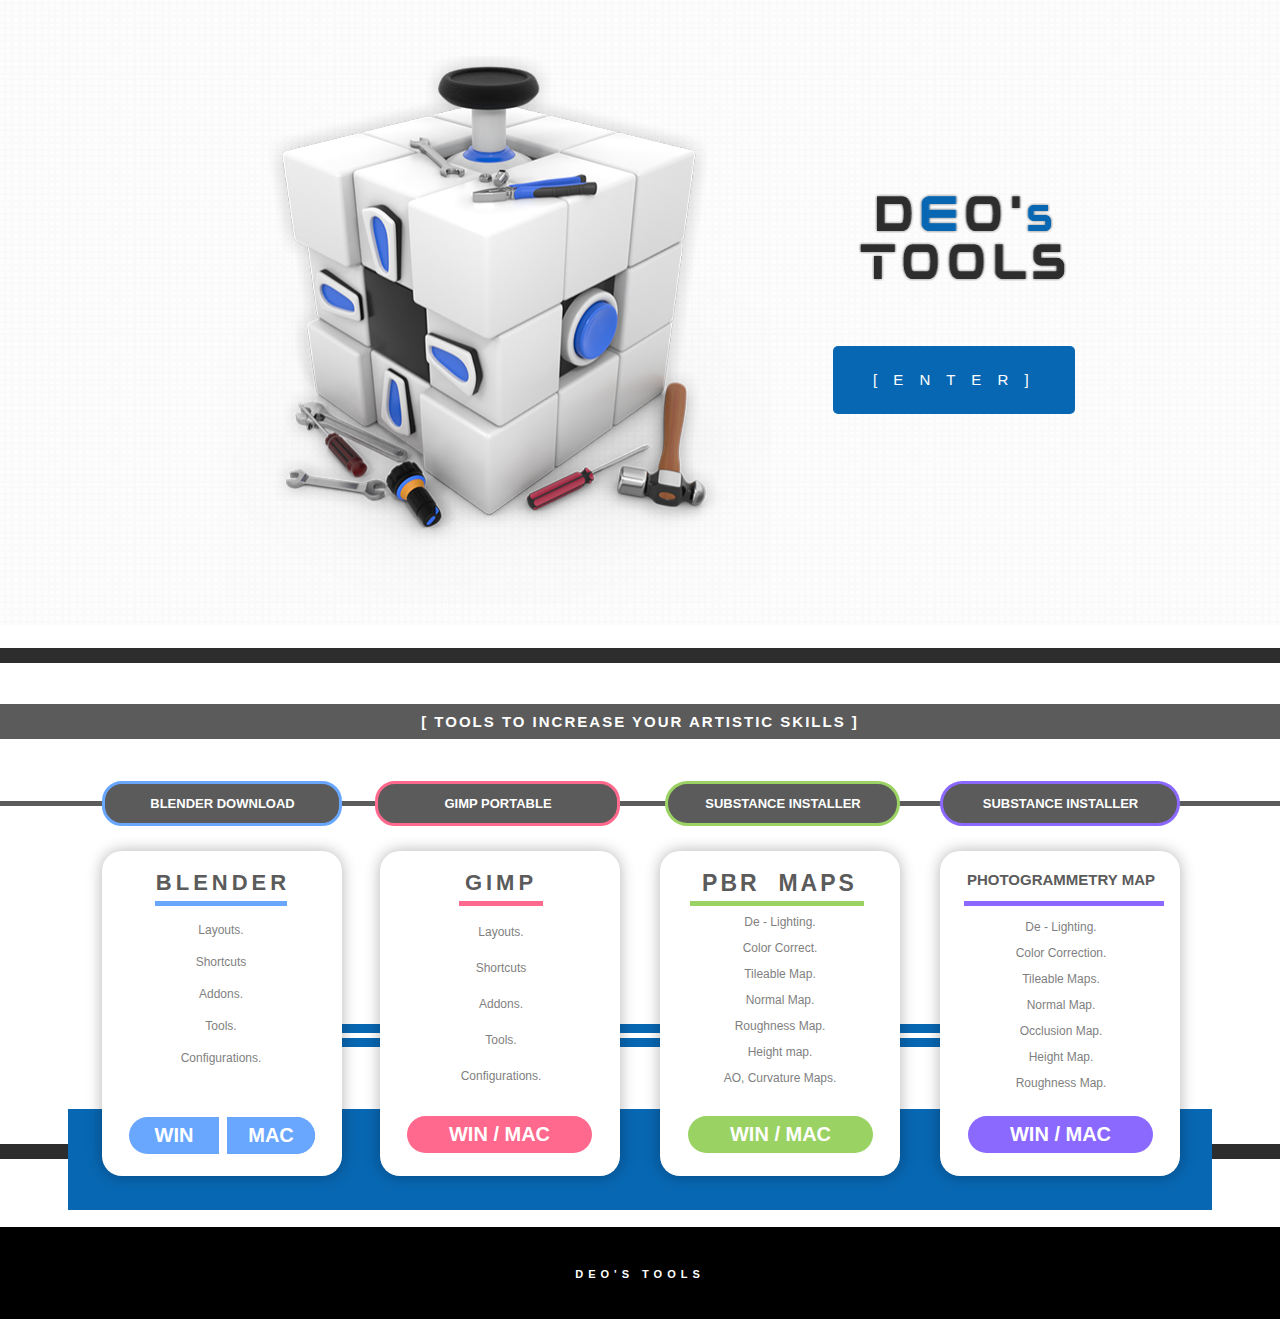
==== commit 04ed470f: "Update" ====
--- a/index.html
+++ b/index.html
@@ -26,10 +26,10 @@
   <title>[ DEO's TOOLS ]</title>
   <!-- CSS -->
   <link rel="stylesheet" type="text/css" href="css/site_global.css?crc=4287279795"/>
-  <link rel="stylesheet" type="text/css" href="css/index.css?crc=237685846" id="pagesheet"/>
+  <link rel="stylesheet" type="text/css" href="css/index.css?crc=62313948" id="pagesheet"/>
   <!-- IE-only CSS -->
   <!--[if lt IE 9]>
-  <link rel="stylesheet" type="text/css" href="css/nomq_index.css?crc=370477470" id="nomq_pagesheet"/>
+  <link rel="stylesheet" type="text/css" href="css/nomq_index.css?crc=451157795" id="nomq_pagesheet"/>
   <![endif]-->
   <!-- JS includes -->
   <!--[if lt IE 9]>
@@ -228,21 +228,19 @@
          <p>GIMP</p>
         </div>
         <div class="colelem shared_content" id="u1281" data-content-guid="u1281_content"><!-- simple frame --></div>
-        <div class="clearfix colelem" id="pu1290-12"><!-- group -->
-         <div class="clearfix grpelem shared_content" id="u1290-12" data-content-guid="u1290-12_content"><!-- content -->
-          <p id="u1290-2">Layouts.</p>
-          <p id="u1290-4">Shortcuts</p>
-          <p id="u1290-6">Addons.</p>
-          <p id="u1290-8">Tools.</p>
-          <p id="u1290-10">Configurations.</p>
-         </div>
-         <div class="clearfix grpelem" id="u41045"><!-- group -->
-          <nav class="MenuBar Btn-Menus clearfix grpelem" id="menuu1291"><!-- horizontal box -->
-           <div class="MenuItemContainer clearfix grpelem" id="u1292"><!-- vertical box -->
-            <a class="nonblock nontext MenuItem MenuItemWithSubMenu Btn-Deostools rounded-corners clearfix colelem" id="u1295" href="https://deodatopr.github.io/deostools/Tools/Deos_Gimp_Tool.zip"><!-- horizontal box --><div class="MenuItemLabel NoWrap transition clearfix grpelem" id="u1296-4"><!-- content --><p id="u1296-2" class="shared_content" data-content-guid="u1296-2_content"><span id="u1296">WIN / MAC</span></p></div></a>
-           </div>
-          </nav>
-         </div>
+        <div class="clearfix colelem shared_content" id="u1290-12" data-content-guid="u1290-12_content"><!-- content -->
+         <p id="u1290-2">Layouts.</p>
+         <p id="u1290-4">Shortcuts</p>
+         <p id="u1290-6">Addons.</p>
+         <p id="u1290-8">Tools.</p>
+         <p id="u1290-10">Configurations.</p>
+        </div>
+        <div class="clearfix colelem" id="u41045"><!-- group -->
+         <nav class="MenuBar Btn-Menus clearfix grpelem" id="menuu1291"><!-- horizontal box -->
+          <div class="MenuItemContainer clearfix grpelem" id="u1292"><!-- vertical box -->
+           <a class="nonblock nontext MenuItem MenuItemWithSubMenu Btn-Deostools rounded-corners clearfix colelem" id="u1295" href="https://deodatopr.github.io/deostools/Tools/Deos_Gimp_Tool.zip"><!-- horizontal box --><div class="MenuItemLabel NoWrap transition clearfix grpelem" id="u1296-4"><!-- content --><p id="u1296-2" class="shared_content" data-content-guid="u1296-2_content"><span id="u1296">WIN / MAC</span></p></div></a>
+          </div>
+         </nav>
         </div>
        </div>
       </div>
@@ -252,21 +250,19 @@
          <p id="u1399-2">PBR&nbsp; MAPS</p>
         </div>
         <div class="colelem shared_content" id="u1389" data-content-guid="u1389_content"><!-- simple frame --></div>
-        <div class="clearfix colelem" id="pu1390-16"><!-- group -->
-         <div class="clearfix grpelem shared_content" id="u1390-16" data-content-guid="u1390-16_content"><!-- content -->
-          <p id="u1390-2">De - Lighting.</p>
-          <p id="u1390-6">Color Correct.<br/>Tileable Map.</p>
-          <p id="u1390-8">Normal Map.</p>
-          <p id="u1390-10">Roughness Map.</p>
-          <p id="u1390-12">Height map.</p>
-          <p id="u1390-14">AO, Curvature Maps.</p>
-         </div>
-         <nav class="MenuBar Btn-Menus clearfix grpelem" id="menuu1371"><!-- horizontal box -->
-          <div class="MenuItemContainer clearfix grpelem" id="u1372"><!-- vertical box -->
-           <a class="nonblock nontext MenuItem MenuItemWithSubMenu Btn-Deostools rounded-corners clearfix colelem" id="u1373" href="https://deodatopr.github.io/deostools/Tools/Deos_PBRMap_Tool.sbsar"><!-- horizontal box --><div class="MenuItemLabel NoWrap transition clearfix grpelem" id="u1376-4"><!-- content --><p id="u1376-2" class="shared_content" data-content-guid="u1376-2_content"><span id="u1376">WIN / MAC</span></p></div></a>
-          </div>
-         </nav>
-        </div>
+        <div class="clearfix colelem shared_content" id="u1390-16" data-content-guid="u1390-16_content"><!-- content -->
+         <p id="u1390-2">De - Lighting.</p>
+         <p id="u1390-6">Color Correct.<br/>Tileable Map.</p>
+         <p id="u1390-8">Normal Map.</p>
+         <p id="u1390-10">Roughness Map.</p>
+         <p id="u1390-12">Height map.</p>
+         <p id="u1390-14">AO, Curvature Maps.</p>
+        </div>
+        <nav class="MenuBar Btn-Menus clearfix colelem" id="menuu1371"><!-- horizontal box -->
+         <div class="MenuItemContainer clearfix grpelem" id="u1372"><!-- vertical box -->
+          <a class="nonblock nontext MenuItem MenuItemWithSubMenu Btn-Deostools rounded-corners clearfix colelem" id="u1373" href="https://deodatopr.github.io/deostools/Tools/Deos_PBRMap_Tool.sbsar"><!-- horizontal box --><div class="MenuItemLabel NoWrap transition clearfix grpelem" id="u1376-4"><!-- content --><p id="u1376-2" class="shared_content" data-content-guid="u1376-2_content"><span id="u1376">WIN / MAC</span></p></div></a>
+         </div>
+        </nav>
        </div>
       </div>
       <div class="shadow rounded-corners clearfix grpelem" id="u1487"><!-- column -->
@@ -274,21 +270,19 @@
         <p id="u1489-2">PHOTOGRAMMETRY MAP</p>
        </div>
        <div class="colelem shared_content" id="u1469" data-content-guid="u1469_content"><!-- simple frame --></div>
-       <div class="clearfix colelem" id="pu1486-16"><!-- group -->
-        <div class="clearfix grpelem shared_content" id="u1486-16" data-content-guid="u1486-16_content"><!-- content -->
-         <p id="u1486-2">De - Lighting.</p>
-         <p id="u1486-6">Color Correction.<br/>Tileable Maps.</p>
-         <p id="u1486-8">Normal Map.</p>
-         <p id="u1486-10">Occlision Map.</p>
-         <p id="u1486-12">Height Map.</p>
-         <p id="u1486-14">Roughness Map.</p>
-        </div>
-        <nav class="MenuBar Btn-Menus clearfix grpelem" id="menuu1470"><!-- horizontal box -->
-         <div class="MenuItemContainer clearfix grpelem" id="u1471"><!-- vertical box -->
-          <a class="nonblock nontext MenuItem MenuItemWithSubMenu Btn-Deostools rounded-corners clearfix colelem" id="u1472" href="https://deodatopr.github.io/deostools/Tools/Deos_PhotogrametryMap_Tool.sbsar"><!-- horizontal box --><div class="MenuItemLabel NoWrap transition clearfix grpelem" id="u1475-4"><!-- content --><p id="u1475-2" class="shared_content" data-content-guid="u1475-2_content"><span id="u1475">WIN / MAC</span></p></div></a>
-         </div>
-        </nav>
-       </div>
+       <div class="clearfix colelem shared_content" id="u1486-16" data-content-guid="u1486-16_content"><!-- content -->
+        <p id="u1486-2">De - Lighting.</p>
+        <p id="u1486-6">Color Correction.<br/>Tileable Maps.</p>
+        <p id="u1486-8">Normal Map.</p>
+        <p id="u1486-10">Occlusion Map.</p>
+        <p id="u1486-12">Height Map.</p>
+        <p id="u1486-14">Roughness Map.</p>
+       </div>
+       <nav class="MenuBar Btn-Menus clearfix colelem" id="menuu1470"><!-- horizontal box -->
+        <div class="MenuItemContainer clearfix grpelem" id="u1471"><!-- vertical box -->
+         <a class="nonblock nontext MenuItem MenuItemWithSubMenu Btn-Deostools rounded-corners clearfix colelem" id="u1472" href="https://deodatopr.github.io/deostools/Tools/Deos_PhotogrametryMap_Tool.sbsar"><!-- horizontal box --><div class="MenuItemLabel NoWrap transition clearfix grpelem" id="u1475-4"><!-- content --><p id="u1475-2" class="shared_content" data-content-guid="u1475-2_content"><span id="u1475">WIN / MAC</span></p></div></a>
+        </div>
+       </nav>
       </div>
      </div>
      <div class="browser_width colelem shared_content" id="u9201-bw" data-content-guid="u9201-bw_content">
@@ -528,14 +522,12 @@
        <div class="position_content temp_no_id" data-orig-id="u1387_position_content">
         <span class="clearfix colelem placeholder" data-placeholder-for="u1399-4_content"><!-- placeholder node --></span>
         <span class="colelem placeholder" data-placeholder-for="u1389_content"><!-- placeholder node --></span>
-        <div class="clearfix colelem temp_no_id" data-orig-id="pu1390-16"><!-- group -->
-         <span class="clearfix grpelem placeholder" data-placeholder-for="u1390-16_content"><!-- placeholder node --></span>
-         <nav class="MenuBar Btn-Menus clearfix grpelem temp_no_id" data-orig-id="menuu1371"><!-- horizontal box -->
-          <div class="MenuItemContainer clearfix grpelem temp_no_id" data-orig-id="u1372"><!-- vertical box -->
-           <a class="nonblock nontext MenuItem MenuItemWithSubMenu Btn-Deostools rounded-corners clearfix colelem temp_no_id" href="https://deodatopr.github.io/deostools/Tools/Deos_PBRMap_Tool.sbsar" data-orig-id="u1373"><!-- horizontal box --><div class="MenuItemLabel NoWrap transition clearfix grpelem temp_no_id" data-orig-id="u1376-4"><!-- content --><span class="placeholder" data-placeholder-for="u1376-2_content"><!-- placeholder node --></span></div></a>
-          </div>
-         </nav>
-        </div>
+        <span class="clearfix colelem placeholder" data-placeholder-for="u1390-16_content"><!-- placeholder node --></span>
+        <nav class="MenuBar Btn-Menus clearfix colelem temp_no_id" data-orig-id="menuu1371"><!-- horizontal box -->
+         <div class="MenuItemContainer clearfix grpelem temp_no_id" data-orig-id="u1372"><!-- vertical box -->
+          <a class="nonblock nontext MenuItem MenuItemWithSubMenu Btn-Deostools rounded-corners clearfix colelem temp_no_id" href="https://deodatopr.github.io/deostools/Tools/Deos_PBRMap_Tool.sbsar" data-orig-id="u1373"><!-- horizontal box --><div class="MenuItemLabel NoWrap transition clearfix grpelem temp_no_id" data-orig-id="u1376-4"><!-- content --><span class="placeholder" data-placeholder-for="u1376-2_content"><!-- placeholder node --></span></div></a>
+         </div>
+        </nav>
        </div>
       </div>
       <div class="shadow rounded-corners clearfix grpelem temp_no_id" data-orig-id="u1487"><!-- column -->
@@ -648,14 +640,12 @@
      <div class="shadow rounded-corners clearfix grpelem temp_no_id" data-orig-id="u1387"><!-- column -->
       <span class="clearfix colelem placeholder" data-placeholder-for="u1399-4_content"><!-- placeholder node --></span>
       <span class="colelem placeholder" data-placeholder-for="u1389_content"><!-- placeholder node --></span>
-      <div class="clearfix colelem temp_no_id" data-orig-id="pu1390-16"><!-- group -->
-       <span class="clearfix grpelem placeholder" data-placeholder-for="u1390-16_content"><!-- placeholder node --></span>
-       <nav class="MenuBar Btn-Menus clearfix grpelem temp_no_id" data-orig-id="menuu1371"><!-- horizontal box -->
-        <div class="MenuItemContainer clearfix grpelem temp_no_id" data-orig-id="u1372"><!-- vertical box -->
-         <a class="nonblock nontext MenuItem MenuItemWithSubMenu Btn-Deostools rounded-corners clearfix colelem temp_no_id" href="https://deodatopr.github.io/deostools/Tools/Deos_PBRMap_Tool.sbsar" data-orig-id="u1373"><!-- horizontal box --><div class="MenuItemLabel NoWrap transition clearfix grpelem temp_no_id" data-orig-id="u1376-4"><!-- content --><span class="placeholder" data-placeholder-for="u1376-2_content"><!-- placeholder node --></span></div></a>
-        </div>
-       </nav>
-      </div>
+      <span class="clearfix colelem placeholder" data-placeholder-for="u1390-16_content"><!-- placeholder node --></span>
+      <nav class="MenuBar Btn-Menus clearfix colelem temp_no_id" data-orig-id="menuu1371"><!-- horizontal box -->
+       <div class="MenuItemContainer clearfix grpelem temp_no_id" data-orig-id="u1372"><!-- vertical box -->
+        <a class="nonblock nontext MenuItem MenuItemWithSubMenu Btn-Deostools rounded-corners clearfix colelem temp_no_id" href="https://deodatopr.github.io/deostools/Tools/Deos_PBRMap_Tool.sbsar" data-orig-id="u1373"><!-- horizontal box --><div class="MenuItemLabel NoWrap transition clearfix grpelem temp_no_id" data-orig-id="u1376-4"><!-- content --><span class="placeholder" data-placeholder-for="u1376-2_content"><!-- placeholder node --></span></div></a>
+       </div>
+      </nav>
      </div>
      <div class="shadow rounded-corners clearfix grpelem temp_no_id" data-orig-id="u1487"><!-- column -->
       <span class="clearfix colelem placeholder" data-placeholder-for="u1489-4_content"><!-- placeholder node --></span>
--- a/css/index.css
+++ b/css/index.css
@@ -1 +1 @@
-.version.index{color:#00000E;background-color:#2ACC56;}.js body{visibility:hidden;}.js body.initialized{visibility:visible;}#page{border-radius:5px;background-color:#FFFFFF;margin-left:auto;-ms-filter:"progid:DXImageTransform.Microsoft.Alpha(Opacity=100)";opacity:1;border-width:0px;z-index:1;border-color:transparent;margin-right:auto;filter:alpha(opacity=100);background-image:none;}.MenuMobile{border-color:transparent;border-radius:5px;border-width:0px;background-color:#000000;}#u489{opacity:1;filter:alpha(opacity=100);-ms-filter:"progid:DXImageTransform.Microsoft.Alpha(Opacity=100)";background:#FFFFFF url("../images/gridback.png?crc=4270106971") repeat left top;}#u489_align_to_page{margin-left:auto;position:relative;margin-right:auto;}#u11444-10{vertical-align:top;display:block;position:relative;margin-right:-10000px;}#u46867{vertical-align:top;display:block;position:relative;}#u1635{background-color:#2D2D2D;}#u1677:hover{background-color:#5B5B5B;margin-right:0px;margin-bottom:0px;}#u1677,#u2098{background-color:#5B5B5B;}#u1250{border-width:3px;background-color:#5B5B5B;position:relative;border-radius:20px;border-color:#69A7FF;border-style:solid;}.Btn-Deostools{border-radius:30px 0px 0px 30px ;transition-duration:1s;transition-property:background-image,background-position,background-color,border-color,border-radius,color,font-size,font-style,font-weight,letter-spacing,line-height,text-align,box-shadow,text-shadow,opacity;background-color:#69A7FF;transition-timing-function:ease;-webkit-transition-timing-function:ease;-webkit-transition-delay:0s;border-width:0px;transition-delay:0s;border-color:#FFFFFF;-webkit-transition-property:background-image,background-position,background-color,border-color,border-radius,color,font-size,font-style,font-weight,letter-spacing,line-height,text-align,box-shadow,text-shadow,opacity;-webkit-transition-duration:1s;}.MenuItem{cursor:pointer;}.Btn-Menus,.Btn-Download{-webkit-transition-delay:0s;border-color:transparent;transition-duration:1s;border-width:0px;transition-property:background-image,background-position,background-color,border-color,border-radius,color,font-size,font-style,font-weight,letter-spacing,line-height,text-align,box-shadow,text-shadow,opacity;background-color:transparent;transition-delay:0s;transition-timing-function:ease;-webkit-transition-timing-function:ease;-webkit-transition-property:background-image,background-position,background-color,border-color,border-radius,color,font-size,font-style,font-weight,letter-spacing,line-height,text-align,box-shadow,text-shadow,opacity;-webkit-transition-duration:1s;}#u1284{border-width:3px;background-color:#5B5B5B;position:relative;border-radius:20px;border-color:#FF698D;border-style:solid;}#u1071-4{color:#5B5B5B;background-color:transparent;line-height:22px;text-align:center;position:relative;font-family:Verdana, Tahoma, Geneva, sans-serif;font-size:22px;font-weight:bold;}#u1067{background-color:#69A7FF;position:relative;}#u1205.MuseMenuActive{min-height:0px;background-color:#69A7FF;border-color:#FFFFFF;margin:0px;}#menuu1195{margin-right:-10000px;position:relative;border-radius:0px 30px 30px 0px ;}#u1199{transition-duration:1s;background-color:#69A7FF;position:relative;transition-timing-function:ease;-webkit-transition-timing-function:ease;-webkit-transition-delay:0s;transition-delay:0s;border-radius:0px 30px 30px 0px ;background-image:url("../images/blank.gif?crc=4208392903");-webkit-transition-duration:1s;}#u1199.MuseMenuActive{min-height:0px;background-color:#69A7FF;margin:0px;}#u1307-4{color:#5B5B5B;background-color:transparent;line-height:22px;letter-spacing:4px;text-align:center;position:relative;font-family:Verdana, Tahoma, Geneva, sans-serif;font-size:22px;font-weight:bold;}#u1281{background-color:#FF698D;position:relative;}#u44892,#u41055,#u41045{border-width:0px;background-color:transparent;position:relative;border-color:transparent;}#u1295{border-radius:30px;background-color:#FF698D;position:relative;}#u1295.MuseMenuActive{min-height:0px;background-color:#FF698D;margin:0px;}#u1383{border-width:3px;background-color:#5B5B5B;position:relative;border-radius:30px;border-color:#9AD263;border-style:solid;}#u963-4,#menuu1246,#menuu1282,#menuu1203,#menuu1291,#menuu1379,#menuu1461{position:relative;margin-right:-10000px;}#u1465{border-width:3px;background-color:#5B5B5B;position:relative;border-radius:30px;border-color:#8B69FF;border-style:solid;}#u1250:hover,#u1250:active,#u1284:hover,#u1284:active,#u1383:hover,#u1383:active,#u1465:hover,#u1465:active{min-height:0px;background-color:#000000;margin:0px;}#u1250.MuseMenuActive,#u1284.MuseMenuActive,#u1199:hover,#u1295:hover,#u1383.MuseMenuActive,#u1465.MuseMenuActive{min-height:0px;background-color:#5B5B5B;margin:0px;}#u1253-4,#u1287-4,#u1384-4,#u1466-4{color:#FFFFFF;transition-duration:1s;font-weight:bold;background-color:transparent;transition-timing-function:ease;left:2px;font-family:Verdana, Tahoma, Geneva, sans-serif;-webkit-transition-timing-function:ease;text-align:center;position:relative;-webkit-transition-delay:0s;border-width:0px;transition-delay:0s;border-color:transparent;margin-right:-10000px;background-image:url("../images/blank.gif?crc=4208392903");-webkit-transition-duration:1s;}#u9201{z-index:2;background-color:#2D2D2D;}#u20747{background-color:transparent;position:relative;border-color:transparent;border-width:0px;margin-right:-10000px;}#u1623,#u1624{background-color:#0867B2;position:relative;}#u9201-bw{z-index:2;}#u1559{background-color:#0867B2;}#u1559:hover{min-height:0px;background-color:#0867B2;margin-bottom:0px;}#u1399-4{color:#5B5B5B;background-color:transparent;letter-spacing:3px;text-align:center;position:relative;font-family:Verdana, Tahoma, Geneva, sans-serif;font-weight:bold;}#u1389{background-color:#9AD263;position:relative;}#u1373{border-radius:30px;background-color:#9AD263;position:relative;}#u1373.MuseMenuActive{min-height:0px;background-color:#9AD263;border-color:#FFFFFF;margin:0px;}#u1014,#u1308,#u1387,#u1487{margin-right:-10000px;background-color:#FFFFFF;position:relative;border-radius:20px;box-shadow:0px 0px 15px rgba(0,0,0,0.3);}#u1489-4{color:#5B5B5B;background-color:transparent;position:relative;text-align:center;font-family:Verdana, Tahoma, Geneva, sans-serif;font-weight:bold;}#u1469{background-color:#8B69FF;position:relative;}#u1079-12,#u1290-12,#u1390-16,#u1486-16{color:#7F7F7F;background-color:transparent;position:relative;text-align:center;font-family:Verdana, Tahoma, Geneva, sans-serif;}#u1247,#u1283,#u1204,#u1196,#u1292,#u1380,#u1462,#u1372,#u1471{margin-right:-10000px;background-color:transparent;position:relative;}#u1472{border-radius:30px;background-color:#8B69FF;position:relative;}#u1205:hover,#u1373:hover,#u1472:hover{min-height:0px;background-color:#5B5B5B;border-color:#5B5B5B;margin:0px;}#u1472.MuseMenuActive{min-height:0px;background-color:#8B69FF;border-color:#FFFFFF;margin:0px;}#u1206-4,#u1201-4,#u1296-4,#u1376-4,#u1475-4{color:#FFFFFF;transition-duration:1s;background-image:url("../images/blank.gif?crc=4208392903");background-color:transparent;position:relative;transition-timing-function:ease;font-family:Verdana, Tahoma, Geneva, sans-serif;-webkit-transition-timing-function:ease;text-align:center;-webkit-transition-delay:0s;border-width:0px;transition-delay:0s;border-color:transparent;margin-right:-10000px;-webkit-transition-duration:1s;}#u1295:hover #u1296-4 p,#u1295:hover #u1296-4 span,#u1472:active #u1475-4 p,#u1472:active #u1475-4 span{font-size:20px;}#u1250:hover #u1253-4,#u1250:active #u1253-4,#u1250.MuseMenuActive #u1253-4,#u1284:hover #u1287-4,#u1284:active #u1287-4,#u1284.MuseMenuActive #u1287-4,#u1205:hover #u1206-4,#u1205.MuseMenuActive #u1206-4,#u1199:hover #u1201-4,#u1199.MuseMenuActive #u1201-4,#u1295:hover #u1296-4,#u1295.MuseMenuActive #u1296-4,#u1383:hover #u1384-4,#u1383:active #u1384-4,#u1383.MuseMenuActive #u1384-4,#u1465:hover #u1466-4,#u1465:active #u1466-4,#u1465.MuseMenuActive #u1466-4,#u1373:hover #u1376-4,#u1373.MuseMenuActive #u1376-4,#u1472:hover #u1475-4,#u1472:active #u1475-4,#u1472.MuseMenuActive #u1475-4{padding-bottom:0px;padding-top:0px;margin:0px -10000px 0px 0px;}#u3190{background-color:#000000;}#u11648-4{color:#FFFFFF;background-color:transparent;text-align:center;font-family:Verdana, Tahoma, Geneva, sans-serif;}.html{background-color:#FFFFFF;}#deostools,#u1205,#menuu1371,#menuu1470,body{position:relative;}@media (min-width: 1921px), print{#muse_css_mq{background-color:#FFFFFF;}#bp_infinity.active{display:block;}#page{width:1920px;min-height:1000px;}#page_position_content{margin-top:-56px;width:0.01px;}#u489{z-index:164;min-height:1161px;padding-bottom:106px;}#u489_align_to_page{width:1920px;left:-320px;}#pu46867{z-index:178;width:0.01px;margin-right:-10000px;margin-top:161px;margin-left:501px;}#u46867{z-index:178;margin-right:-10000px;}#u18019{z-index:180;width:200px;height:90px;border-width:0px;border-color:transparent;background-color:transparent;position:relative;margin-right:-10000px;margin-top:741px;left:817px;}#pu44892{z-index:165;width:0.01px;padding-bottom:0px;margin-right:-10000px;margin-top:458px;margin-left:1659px;}#u44892{z-index:165;width:273px;}#u11444-10{z-index:166;}#u12420{z-index:176;width:291px;min-height:104px;border-width:0px;border-color:transparent;background-color:transparent;font-size:20px;line-height:24px;margin-left:6px;margin-top:45px;position:relative;}#u489-bw{z-index:164;min-height:1161px;}#u1635{z-index:177;height:30px;}#u1635-bw{z-index:177;margin-top:56px;height:30px;}#deostools{left:-436px;top:-3px;margin-bottom:-3px;}#u1677{z-index:3;min-height:69px;padding-bottom:19px;}#u1677:hover{margin-left:0px;margin-top:0px;min-height:69px;}#u963-4{z-index:154;display:block;vertical-align:top;margin-top:23px;left:321px;}#u1677-bw{z-index:3;min-height:69px;margin-top:98px;}#pu2098{z-index:4;width:0.01px;margin-left:-320px;margin-top:137px;}#u2098{z-index:4;height:10px;}#u2098-bw{z-index:4;margin-top:28px;height:10px;}#menuu1246{z-index:42;width:388px;left:307px;}#u1247{width:388px;min-height:63px;}#u1250{width:382px;padding-bottom:39px;}#u1250:hover{width:382px;}#u1250:active{width:382px;}#u1250.MuseMenuActive{width:382px;}#u1253-4{width:379px;min-height:18px;line-height:18px;font-size:18px;top:20px;}#u1250:hover #u1253-4{min-height:18px;width:379px;}#u1250:active #u1253-4{min-height:18px;width:379px;}#u1250.MuseMenuActive #u1253-4{min-height:18px;width:379px;}#menuu1282{z-index:75;width:375px;left:835px;}#u1284{width:369px;padding-bottom:39px;}#u1284:hover{width:369px;}#u1284:active{width:369px;}#u1287-4{width:366px;min-height:18px;line-height:18px;font-size:18px;top:20px;}#u1284:hover #u1287-4{min-height:18px;width:366px;}#u1284:active #u1287-4{min-height:18px;width:366px;}#menuu1379{z-index:111;width:375px;left:1349px;}#u1383{width:369px;padding-bottom:39px;}#u1284.MuseMenuActive,#u1383:hover{width:369px;}#u1383:active{width:369px;}#u1384-4{width:366px;min-height:18px;line-height:18px;font-size:18px;top:20px;}#u1284.MuseMenuActive #u1287-4,#u1383:hover #u1384-4{min-height:18px;width:366px;}#u1383:active #u1384-4{min-height:18px;width:366px;}#menuu1461{z-index:147;width:375px;left:1865px;}#u1283,#u1380,#u1462{width:375px;min-height:63px;}#u1465{width:369px;padding-bottom:39px;}#u1383.MuseMenuActive,#u1465:hover{width:369px;}#u1465:active{width:369px;}#u1465.MuseMenuActive{width:369px;}#u1466-4{width:366px;min-height:18px;line-height:18px;font-size:18px;top:20px;}#u1383.MuseMenuActive #u1384-4,#u1465:hover #u1466-4{min-height:18px;width:366px;}#u1465:active #u1466-4{min-height:18px;width:366px;}#u1465.MuseMenuActive #u1466-4{min-height:18px;width:366px;}#pu1559{z-index:5;width:0.01px;margin-left:-130px;margin-top:99px;}#u1559{z-index:5;width:2180px;height:207px;position:relative;margin-right:-10000px;margin-top:450px;}#u1559:hover{margin-left:0px;margin-right:-10000px;margin-top:450px;width:2180px;height:207px;}#u20747{z-index:6;width:1918px;margin-top:227px;left:131px;}#u1623{z-index:7;width:1918px;height:13px;}#u1624{z-index:8;width:1918px;height:13px;margin-top:7px;}#u1014{z-index:9;width:374px;left:131px;}#u1071-4{z-index:11;width:375px;min-height:35px;letter-spacing:4px;left:-1px;}#u1067{z-index:10;width:185px;height:7px;margin-left:94px;margin-top:6px;}#u1079-12{z-index:15;width:260px;min-height:308px;line-height:30px;font-size:20px;margin-left:57px;margin-top:29px;}#u41055{z-index:27;width:260px;margin-left:72px;top:-1px;margin-bottom:-1px;}#menuu1203{z-index:28;width:126px;}#u1204{width:125px;min-height:51px;padding-bottom:1px;}#u1205{width:125px;padding-bottom:26px;}#u1205:hover{width:125px;}#u1205.MuseMenuActive{width:125px;}#u1206-4{width:125px;min-height:25px;line-height:25px;font-size:25px;font-weight:bold;top:13px;}#u1205:hover #u1206-4{min-height:25px;width:125px;}#u1205.MuseMenuActive #u1206-4{min-height:25px;width:125px;}#menuu1195{z-index:35;width:123px;left:137px;}#u1196{width:123px;min-height:51px;padding-bottom:1px;}#u1199{width:123px;padding-bottom:26px;}#u1199:hover{width:123px;}#u1199.MuseMenuActive{width:123px;}#u1201-4{width:123px;min-height:25px;line-height:25px;font-size:25px;font-weight:bold;top:13px;}#u1199:hover #u1201-4{min-height:25px;width:123px;}#u1199.MuseMenuActive #u1201-4{min-height:25px;width:123px;}#u1308{z-index:49;width:374px;padding-bottom:1px;left:645px;}#u1307-4{z-index:51;width:375px;min-height:35px;left:-1px;}#u1281{z-index:50;width:118px;height:7px;margin-left:128px;margin-top:6px;}#pu1290-12{z-index:55;width:0.01px;margin-left:57px;margin-top:29px;}#u1290-12{z-index:55;width:260px;min-height:308px;line-height:60px;font-size:20px;margin-right:-10000px;}#u1079-2,#u1079-4,#u1079-6,#u1079-8,#u1079-10,#u1290-10{padding-bottom:30px;}#u41045{z-index:67;width:240px;margin-right:-10000px;margin-top:307px;}#menuu1291{z-index:68;width:240px;}#u1292{width:239px;min-height:51px;padding-bottom:1px;}#u1295{width:239px;padding-bottom:26px;}#u1295:hover{width:239px;}#u1295.MuseMenuActive{width:239px;}#u1296-4{width:239px;min-height:25px;line-height:25px;font-size:25px;font-weight:bold;top:13px;}#u1295:hover #u1296-4{min-height:25px;width:239px;}#u1295.MuseMenuActive #u1296-4{min-height:25px;width:239px;}#u1387{z-index:82;width:374px;padding-bottom:1px;left:1160px;}#u1014_position_content,#u1308_position_content,#u1387_position_content{padding-top:65px;padding-bottom:35px;width:100%;}#u1399-4{z-index:84;width:375px;min-height:41px;font-size:23px;line-height:23px;left:-1px;}#u1389{z-index:83;width:244px;height:7px;margin-left:65px;}#pu1390-16{z-index:88;width:0.01px;margin-left:57px;margin-top:22px;}#u1390-16{z-index:88;width:260px;min-height:302px;line-height:30px;font-size:20px;margin-right:-10000px;}#u1390-2,#u1390-6,#u1390-8,#u1390-10,#u1390-12,#u1390-14{padding-bottom:22px;}#menuu1371{z-index:104;width:259px;margin-right:-10000px;margin-top:314px;}#u1373{width:258px;padding-bottom:26px;}#u1373:hover{width:258px;}#u1376-4{width:258px;min-height:25px;line-height:25px;font-size:25px;font-weight:bold;top:13px;}#u1373:hover #u1376-4{min-height:25px;width:258px;}#u1487{z-index:118;width:372px;left:1675px;padding:65px 1px 35.62760990796812px;}#u1489-4{z-index:120;width:372px;min-height:28px;font-size:15px;letter-spacing:0px;line-height:15px;}#u1469{z-index:119;width:280px;height:7px;margin-left:46px;margin-top:13px;}#pu1486-16{z-index:124;width:0.01px;margin-left:56px;margin-top:29px;}#u1486-16{z-index:124;width:260px;min-height:311px;line-height:28px;font-size:20px;margin-right:-10000px;}#u1486-2,#u1486-6,#u1486-8,#u1486-10,#u1486-12,#u1486-14{padding-bottom:23px;}#menuu1470{z-index:140;width:259px;margin-right:-10000px;margin-top:307px;}#u1372,#u1471{width:258px;min-height:51px;padding-bottom:1px;}#u1472{width:258px;padding-bottom:26px;}#u1373.MuseMenuActive,#u1472:hover{width:258px;}#u1472.MuseMenuActive{width:258px;}#u1475-4{width:258px;min-height:25px;line-height:25px;font-size:25px;font-weight:bold;top:13px;}#u1373.MuseMenuActive #u1376-4,#u1472:hover #u1475-4{min-height:25px;width:258px;}#u1472:active #u1475-4{min-height:25px;width:258px;}#u1472.MuseMenuActive #u1475-4{min-height:25px;width:258px;}#u1295.MuseMenuActive #u1296-4 p,#u1295.MuseMenuActive #u1296-4 span,#u1472.MuseMenuActive #u1475-4 p,#u1472.MuseMenuActive #u1475-4 span{font-size:25px;}#u9201{height:30px;}#u9201-bw{margin-top:115px;height:30px;}#u3190{z-index:159;min-height:109px;padding-bottom:50px;}#u1677_align_to_page,#u3190_align_to_page{margin-left:auto;margin-right:auto;position:relative;width:1920px;left:-320px;}#u11648-4{z-index:160;width:1920px;min-height:58px;font-size:19px;letter-spacing:10px;line-height:29px;font-weight:bold;position:relative;margin-right:-10000px;margin-top:51px;left:320px;}#u3190-bw{z-index:159;min-height:109px;margin-top:87px;}body{min-width:1920px;}}@media (min-width: 1367px) and (max-width: 1920px){#muse_css_mq{background-color:#000780;}#bp_1920.active{display:block;}#page{width:1366px;min-height:1000px;}#page_position_content{margin-top:-54px;width:0.01px;}#u489_align_to_page{width:1366px;left:-277px;}#u11538{z-index:180;width:200px;height:90px;border-width:0px;border-color:transparent;background-color:transparent;position:relative;margin-right:-10000px;margin-top:61px;left:157px;}#u46867{z-index:178;margin-bottom:-24px;margin-right:-10000px;margin-top:161px;left:368px;}#pu44892{z-index:165;width:0.01px;margin-right:-10000px;margin-top:357px;margin-left:1211px;}#u44892{z-index:165;width:284px;}#u11444-10{z-index:166;}#u12420{z-index:176;width:273px;min-height:81px;border-width:0px;border-color:transparent;background-color:transparent;font-size:20px;line-height:24px;margin-left:11px;margin-top:55px;position:relative;}#u489,#u489-bw{z-index:164;min-height:937px;}#u1635{z-index:177;height:15px;}#u1635-bw{z-index:177;margin-top:90px;height:15px;}#deostools{margin-left:3px;}#u1677{z-index:3;min-height:31px;padding-bottom:9px;}#u1677:hover{margin-left:0px;margin-top:0px;min-height:31px;}#u1677_align_to_page{margin-left:auto;margin-right:auto;position:relative;width:1366px;left:-277px;}#u963-4{z-index:154;display:block;vertical-align:top;margin-top:11px;left:320px;}#u1677-bw{z-index:3;min-height:31px;margin-top:44px;}#pu2098{z-index:4;width:0.01px;margin-left:-277px;margin-top:53px;}#u2098{z-index:4;height:5px;}#u2098-bw{z-index:4;margin-top:20px;height:5px;}#menuu1246{z-index:42;width:263px;left:320px;}#u1247{width:263px;min-height:45px;}#u1250{width:257px;padding-bottom:26px;}#u1250:hover{width:257px;}#u1250:active{width:257px;}#u1250.MuseMenuActive{width:257px;}#u1253-4{width:254px;min-height:13px;line-height:13px;font-size:13px;top:13px;}#u1250:hover #u1253-4{min-height:13px;width:254px;}#u1250:active #u1253-4{min-height:13px;width:254px;}#u1250.MuseMenuActive #u1253-4{min-height:13px;width:254px;}#menuu1282{z-index:75;width:268px;left:658px;}#u1284{width:262px;padding-bottom:26px;}#u1284:hover{width:262px;}#u1284:active{width:262px;}#u1287-4{width:259px;min-height:13px;line-height:13px;font-size:13px;top:13px;}#u1284:hover #u1287-4{min-height:13px;width:259px;}#u1284:active #u1287-4{min-height:13px;width:259px;}#menuu1379{z-index:111;width:268px;left:995px;}#u1283,#u1380{width:268px;min-height:45px;}#u1383{width:262px;padding-bottom:26px;}#u1284.MuseMenuActive,#u1383:hover{width:262px;}#u1383:active{width:262px;}#u1383.MuseMenuActive{width:262px;}#u1384-4{width:259px;min-height:13px;line-height:13px;font-size:13px;top:13px;}#u1284.MuseMenuActive #u1287-4,#u1383:hover #u1384-4{min-height:13px;width:259px;}#u1383:active #u1384-4{min-height:13px;width:259px;}#u1383.MuseMenuActive #u1384-4{min-height:13px;width:259px;}#menuu1461{z-index:147;width:266px;left:1334px;}#u1462{width:266px;min-height:45px;}#u1465{width:260px;padding-bottom:26px;}#u1465:hover{width:260px;}#u1465:active{width:260px;}#u1465.MuseMenuActive{width:260px;}#u1466-4{width:257px;min-height:13px;line-height:13px;font-size:13px;top:13px;}#u1465:hover #u1466-4{min-height:13px;width:257px;}#u1465:active #u1466-4{min-height:13px;width:257px;}#u1465.MuseMenuActive #u1466-4{min-height:13px;width:257px;}#pu9201{z-index:2;width:0.01px;margin-left:-277px;margin-top:70px;}#u9201{height:15px;}#u9201-bw{margin-top:411px;height:15px;}#u1559{z-index:5;width:1476px;height:148px;position:relative;margin-right:-10000px;margin-top:337px;left:222px;}#u1559:hover{margin-left:0px;margin-right:-10000px;margin-top:337px;width:1476px;height:148px;}#u20747{z-index:6;width:746px;padding-bottom:0px;margin-top:176px;left:587px;}#u1623{z-index:7;width:746px;height:9px;}#u1624{z-index:8;width:746px;height:9px;margin-top:5px;}#u1014{z-index:9;width:267px;padding-bottom:0px;left:321px;}#u1071-4{z-index:11;width:268px;min-height:25px;letter-spacing:4px;left:-1px;}#u1067{z-index:10;width:200px;height:5px;margin-left:45px;margin-top:2px;}#u1079-12{z-index:15;width:186px;min-height:213px;line-height:42px;margin-left:41px;margin-top:23px;}#u41055{z-index:27;width:186px;margin-left:51px;margin-top:6px;}#menuu1203{z-index:28;width:90px;}#u1204{width:90px;min-height:37px;}#u1205{width:90px;padding-bottom:17px;}#u1205:hover{width:90px;}#u1205.MuseMenuActive{width:90px;}#u1206-4{width:90px;min-height:20px;line-height:20px;font-size:20px;font-weight:bold;top:8px;}#u1205:hover #u1206-4{min-height:20px;width:90px;}#u1205.MuseMenuActive #u1206-4{min-height:20px;width:90px;}#menuu1195{z-index:35;width:88px;left:98px;}#u1196{width:88px;min-height:37px;}#u1199{width:88px;padding-bottom:17px;}#u1199:hover{width:88px;}#u1199.MuseMenuActive{width:88px;}#u1201-4{width:88px;min-height:20px;line-height:20px;font-size:20px;font-weight:bold;top:8px;}#u1199:hover #u1201-4{min-height:20px;width:88px;}#u1199.MuseMenuActive #u1201-4{min-height:20px;width:88px;}#u1308{z-index:49;width:267px;padding-bottom:0px;left:658px;}#u1307-4{z-index:51;width:268px;min-height:24px;left:-1px;}#u1281{z-index:50;width:200px;height:5px;margin-left:34px;margin-top:3px;}#u1290-12{z-index:55;width:186px;min-height:196px;line-height:42px;margin-left:41px;margin-top:23px;}#u41045{z-index:67;width:186px;margin-left:41px;margin-top:9px;}#menuu1291{z-index:68;width:186px;}#u1292{width:186px;min-height:37px;}#u1295{width:186px;padding-bottom:17px;}#u1295:hover{width:186px;}#u1295.MuseMenuActive{width:186px;}#u1296-4{width:186px;min-height:20px;line-height:20px;font-size:20px;font-weight:bold;top:8px;}#u1295:hover #u1296-4{min-height:20px;width:186px;}#u1295.MuseMenuActive #u1296-4{min-height:20px;width:186px;}#u1387{z-index:82;width:267px;padding-bottom:0px;left:996px;}#u1014_position_content,#u1308_position_content,#u1387_position_content{padding-top:46px;padding-bottom:25px;width:100%;}#u1399-4{z-index:84;width:268px;min-height:29px;font-size:23px;line-height:23px;left:-1px;}#u1389{z-index:83;width:200px;height:5px;margin-left:34px;top:-2px;margin-bottom:-2px;}#u1390-16{z-index:88;width:186px;min-height:196px;line-height:28px;margin-left:41px;margin-top:18px;}#menuu1371{z-index:104;width:185px;margin-left:41px;margin-top:28px;}#u1373{width:185px;padding-bottom:17px;}#u1373:hover{width:185px;}#u1376-4{width:185px;min-height:20px;line-height:20px;font-size:20px;font-weight:bold;top:8px;}#u1373:hover #u1376-4{min-height:20px;width:185px;}#u1487{z-index:118;width:266px;padding-left:1px;padding-top:46px;padding-bottom:25.19999999999891px;left:1333px;}#u1489-4{z-index:120;width:266px;min-height:20px;font-size:15px;letter-spacing:0px;line-height:15px;left:-1px;}#u1469{z-index:119;width:200px;height:5px;margin-left:33px;margin-top:7px;}#u1486-16{z-index:124;width:186px;min-height:196px;line-height:28px;margin-left:40px;margin-top:37px;}#menuu1470{z-index:140;width:185px;margin-left:40px;margin-top:23px;}#u1372,#u1471{width:185px;min-height:37px;}#u1472{width:185px;padding-bottom:17px;}#u1373.MuseMenuActive,#u1472:hover{width:185px;}#u1472.MuseMenuActive{width:185px;}#u1475-4{width:185px;min-height:20px;line-height:20px;font-size:20px;font-weight:bold;top:8px;}#u1373.MuseMenuActive #u1376-4,#u1472:hover #u1475-4{min-height:20px;width:185px;}#u1472:active #u1475-4{min-height:20px;width:185px;}#u1472.MuseMenuActive #u1475-4{min-height:20px;width:185px;}#pu3190{z-index:159;width:0.01px;margin-left:-277px;margin-top:43px;}#u3190,#u3190-bw{z-index:159;height:159px;}#u11648-4{z-index:160;min-height:52px;font-size:18px;letter-spacing:5px;line-height:27px;font-weight:bold;}#u11648-4-bw{z-index:160;min-height:52px;margin-top:53px;}body{overflow-x:hidden;min-width:1366px;}}@media (min-width: 1081px) and (max-width: 1366px){#muse_css_mq{background-color:#000556;}#bp_1366.active{display:block;}#page{width:1080px;min-height:1000px;}#page_position_content{margin-top:-24px;width:0.01px;}#u489{z-index:164;min-height:630px;padding-bottom:19px;}#u489_align_to_page{width:1080px;left:-143px;}#pu46867{z-index:178;width:0.01px;margin-right:-10000px;margin-top:80px;margin-left:264px;}#u46867{z-index:178;margin-right:-10000px;}#u23321{z-index:180;width:200px;height:90px;border-width:0px;border-color:transparent;background-color:transparent;position:relative;margin-right:-10000px;margin-top:422px;left:91px;}#pu44892{z-index:165;width:0.01px;margin-right:-10000px;margin-top:211px;margin-left:876px;}#u44892{z-index:165;width:222px;margin-left:20px;}#u11444-10{z-index:166;}#u12420{z-index:176;width:262px;min-height:81px;border-width:0px;border-color:transparent;background-color:transparent;font-size:15px;line-height:18px;margin-top:63px;position:relative;}#u489-bw{z-index:164;min-height:630px;}#u1635{z-index:177;height:15px;}#u1635-bw{z-index:177;margin-top:23px;height:15px;}#u1677{z-index:3;min-height:27px;padding-bottom:8px;}#u1677:hover{margin-left:0px;margin-top:0px;min-height:27px;}#u1677_align_to_page{margin-left:auto;margin-right:auto;position:relative;width:1080px;left:-143px;}#u963-4{z-index:154;width:1280px;min-height:17px;background-color:transparent;color:#FFFFFF;font-size:15px;letter-spacing:2px;line-height:18px;text-align:center;font-family:Verdana, Tahoma, Geneva, sans-serif;font-weight:bold;margin-top:9px;left:43px;}#u1677-bw{z-index:3;min-height:27px;margin-top:23px;}#pu2098{z-index:4;width:0.01px;margin-left:-143px;margin-top:42px;}#u2098{z-index:4;height:5px;}#u2098-bw{z-index:4;margin-top:20px;height:5px;}#menuu1246{z-index:42;width:240px;left:145px;}#u1250{width:234px;padding-bottom:26px;}#u1250:hover{width:234px;}#u1250:active{width:234px;}#u1253-4{width:231px;min-height:13px;line-height:13px;font-size:13px;top:13px;}#u1250:hover #u1253-4{min-height:13px;width:231px;}#u1250:active #u1253-4{min-height:13px;width:231px;}#menuu1282{z-index:75;width:245px;left:418px;}#u1283{width:245px;min-height:45px;}#u1284{width:239px;padding-bottom:26px;}#u1284:hover{width:239px;}#u1284:active{width:239px;}#u1284.MuseMenuActive{width:239px;}#u1287-4{width:236px;min-height:13px;line-height:13px;font-size:13px;top:13px;}#u1284:hover #u1287-4{min-height:13px;width:236px;}#u1284:active #u1287-4{min-height:13px;width:236px;}#u1284.MuseMenuActive #u1287-4{min-height:13px;width:236px;}#menuu1379{z-index:111;width:235px;left:708px;}#u1380{width:235px;min-height:45px;}#u1383{width:229px;padding-bottom:26px;}#u1383:hover{width:229px;}#u1383:active{width:229px;}#u1383.MuseMenuActive{width:229px;}#u1384-4{width:226px;min-height:13px;line-height:13px;font-size:13px;top:13px;}#u1383:hover #u1384-4{min-height:13px;width:226px;}#u1383:active #u1384-4{min-height:13px;width:226px;}#u1383.MuseMenuActive #u1384-4{min-height:13px;width:226px;}#menuu1461{z-index:147;width:240px;left:983px;}#u1247,#u1462{width:240px;min-height:45px;}#u1465{width:234px;padding-bottom:26px;}#u1250.MuseMenuActive,#u1465:hover{width:234px;}#u1465:active{width:234px;}#u1465.MuseMenuActive{width:234px;}#u1466-4{width:231px;min-height:13px;line-height:13px;font-size:13px;top:13px;}#u1250.MuseMenuActive #u1253-4,#u1465:hover #u1466-4{min-height:13px;width:231px;}#u1465:active #u1466-4{min-height:13px;width:231px;}#u1465.MuseMenuActive #u1466-4{min-height:13px;width:231px;}#pu9201{z-index:2;width:0.01px;margin-left:-143px;margin-top:25px;}#u9201{height:15px;}#u9201-bw{margin-top:293px;height:15px;}#u1559{z-index:5;width:1144px;height:101px;position:relative;margin-right:-10000px;margin-top:258px;left:111px;}#u1559:hover{margin-left:0px;margin-right:-10000px;margin-top:258px;width:1144px;height:101px;}#u20747{z-index:6;width:746px;padding-bottom:0px;margin-top:173px;left:310px;}#u1623{z-index:7;width:746px;height:9px;}#u1624{z-index:8;width:746px;height:9px;margin-top:5px;}#u1014{z-index:9;width:240px;left:145px;}#u1014_position_content{padding-top:21px;padding-bottom:22px;width:100%;}#u1071-4{z-index:11;width:240px;min-height:25px;letter-spacing:4px;margin-left:1px;}#u1067{z-index:10;width:132px;height:5px;margin-left:53px;margin-top:4px;}#u1079-12{z-index:15;width:242px;min-height:170px;line-height:32px;font-size:12px;left:-2px;margin-top:21px;}#u41055{z-index:27;width:186px;margin-left:27px;margin-top:20px;}#menuu1203{z-index:28;width:90px;}#u1204{width:90px;min-height:37px;}#u1205{width:90px;padding-bottom:17px;}#u1205:hover{width:90px;}#u1205.MuseMenuActive{width:90px;}#u1206-4{width:90px;min-height:20px;line-height:20px;font-size:20px;font-weight:bold;top:8px;}#u1205:hover #u1206-4{min-height:20px;width:90px;}#u1205.MuseMenuActive #u1206-4{min-height:20px;width:90px;}#menuu1195{z-index:35;width:88px;left:98px;}#u1196{width:88px;min-height:37px;}#u1199{width:88px;padding-bottom:17px;}#u1199:hover{width:88px;}#u1199.MuseMenuActive{width:88px;}#u1201-4{width:88px;min-height:20px;line-height:20px;font-size:20px;font-weight:bold;top:8px;}#u1199:hover #u1201-4{min-height:20px;width:88px;}#u1199.MuseMenuActive #u1201-4{min-height:20px;width:88px;}#u1308{z-index:49;width:240px;left:423px;}#u1307-4{z-index:51;width:240px;min-height:24px;margin-left:1px;}#u1281{z-index:50;width:84px;height:5px;margin-left:79px;margin-top:5px;}#u1290-12{z-index:55;width:240px;min-height:171px;line-height:36px;font-size:12px;margin-left:1px;margin-top:21px;}#u41045{z-index:67;width:185px;margin-left:27px;margin-top:9px;}#menuu1291{z-index:68;width:185px;}#u1295{width:185px;padding-bottom:17px;}#u1295:hover{width:185px;}#u1296-4{width:185px;min-height:20px;line-height:20px;font-size:20px;font-weight:bold;top:8px;}#u1295:hover #u1296-4{min-height:20px;width:185px;}#u1387{z-index:82;width:240px;left:703px;}#u1399-4{z-index:84;width:241px;min-height:29px;font-size:23px;line-height:23px;left:-1px;}#u1389{z-index:83;width:174px;height:5px;margin-left:30px;}#pu1390-16{z-index:88;width:0.01px;margin-top:16px;}#u1390-16{z-index:88;width:240px;min-height:176px;line-height:29px;font-size:12px;margin-right:-10000px;}#menuu1371{z-index:104;width:185px;margin-right:-10000px;margin-top:193px;left:28px;}#u1373{width:185px;padding-bottom:17px;}#u1295.MuseMenuActive,#u1373:hover{width:185px;}#u1376-4{width:185px;min-height:20px;line-height:20px;font-size:20px;font-weight:bold;top:8px;}#u1295.MuseMenuActive #u1296-4,#u1373:hover #u1376-4{min-height:20px;width:185px;}#u1487{z-index:118;width:240px;left:983px;}#u1308_position_content,#u1387_position_content,#u1487_position_content{padding-top:21px;padding-bottom:23px;width:100%;}#u1489-4{z-index:120;width:240px;min-height:20px;font-size:15px;letter-spacing:0px;line-height:15px;margin-left:1px;}#u1469{z-index:119;width:200px;height:5px;margin-left:24px;margin-top:9px;}#u1486-16{z-index:124;width:240px;min-height:170px;line-height:28px;font-size:12px;margin-left:1px;margin-top:21px;}#menuu1470{z-index:140;width:185px;margin-left:28px;top:-7px;margin-bottom:-7px;}#u1292,#u1372,#u1471{width:185px;min-height:37px;}#u1472{width:185px;padding-bottom:17px;}#u1373.MuseMenuActive,#u1472:hover{width:185px;}#u1472.MuseMenuActive{width:185px;}#u1475-4{width:185px;min-height:20px;line-height:20px;font-size:20px;font-weight:bold;top:8px;}#u1373.MuseMenuActive #u1376-4,#u1472:hover #u1475-4{min-height:20px;width:185px;}#u1472:active #u1475-4{min-height:20px;width:185px;}#u1472.MuseMenuActive #u1475-4{min-height:20px;width:185px;}#pu3190{z-index:159;width:0.01px;margin-left:-143px;margin-top:17px;}#u3190,#u3190-bw{z-index:159;height:92px;}#u11648-4{z-index:160;min-height:18px;font-size:11px;letter-spacing:5px;line-height:17px;font-weight:bold;}#u11648-4-bw{z-index:160;min-height:18px;margin-top:39px;}body{overflow-x:hidden;min-width:1080px;}}@media (min-width: 1025px) and (max-width: 1080px){#muse_css_mq{background-color:#000438;}#bp_1080.active{display:block;}#page{min-height:1000px;width:100%;max-width:1080px;}#u489{z-index:169;min-height:659px;padding-bottom:42px;}#u489_align_to_page{width:100%;}#u46867{z-index:183;margin-right:-10000px;margin-top:59px;left:74px;}#pu44892{z-index:170;padding-bottom:0px;margin-right:-10000px;margin-top:206px;width:24.26%;margin-left:37.88%;}#u44892{z-index:170;width:236px;margin-left:50%;left:135px;}#u11444-10{z-index:171;margin-left:50%;left:-118px;}#u12420{z-index:181;width:262px;min-height:81px;border-width:0px;border-color:transparent;background-color:transparent;font-size:15px;line-height:18px;margin-top:49px;position:relative;margin-left:50%;left:122px;}#u489-bw{z-index:169;min-height:659px;}#u1635,#u1635-bw{z-index:182;height:15px;}#u1677{z-index:4;min-height:25px;padding-bottom:8px;}#u1677:hover{margin-left:0px;margin-top:0px;min-height:25px;}#u963-4{z-index:159;width:1026px;min-height:17px;background-color:transparent;letter-spacing:2px;color:#FFFFFF;font-size:14px;text-align:center;font-family:Verdana, Tahoma, Geneva, sans-serif;font-weight:bold;margin-top:8px;margin-left:50%;left:-513px;}#u1677-bw{z-index:4;min-height:25px;margin-top:50px;}#pu35765{z-index:3;margin-top:68px;width:100%;}#u35765{z-index:3;min-height:5px;background-color:#5B5B5B;}#u1677_align_to_page,#u35765_align_to_page{margin-left:auto;margin-right:auto;position:relative;width:100%;}#u2098{z-index:5;width:1080px;height:5px;position:relative;margin-right:-10000px;margin-left:50%;left:-540px;}#u35765-bw{z-index:3;min-height:5px;margin-top:20px;}#u40540{z-index:6;height:5px;background-color:#5B5B5B;}#u40540-bw{z-index:6;margin-top:20px;height:5px;}#menuu1246{z-index:47;width:220px;margin-left:50%;left:-492px;}#u1247{width:220px;min-height:45px;}#u1250{width:214px;padding-bottom:26px;}#u1250:hover{width:214px;}#u1250:active{width:214px;}#u1250.MuseMenuActive{width:214px;}#u1253-4{width:211px;min-height:13px;line-height:13px;font-size:13px;top:13px;}#u1250:hover #u1253-4{min-height:13px;width:211px;}#u1250:active #u1253-4{min-height:13px;width:211px;}#u1250.MuseMenuActive #u1253-4{min-height:13px;width:211px;}#menuu1282{z-index:80;width:222px;margin-left:50%;left:-235px;}#u1283{width:222px;min-height:45px;}#u1284{width:216px;padding-bottom:26px;}#u1284:hover{width:216px;}#u1284:active{width:216px;}#u1284.MuseMenuActive{width:216px;}#u1287-4{width:213px;min-height:13px;line-height:13px;font-size:13px;top:13px;}#u1284:hover #u1287-4{min-height:13px;width:213px;}#u1284:active #u1287-4{min-height:13px;width:213px;}#u1284.MuseMenuActive #u1287-4{min-height:13px;width:213px;}#menuu1379{z-index:116;width:219px;margin-left:50%;left:19px;}#u1380{width:219px;min-height:45px;}#u1383{width:213px;padding-bottom:26px;}#u1383:hover{width:213px;}#u1383:active{width:213px;}#u1383.MuseMenuActive{width:213px;}#u1384-4{width:210px;min-height:13px;line-height:13px;font-size:13px;top:13px;}#u1383:hover #u1384-4{min-height:13px;width:210px;}#u1383:active #u1384-4{min-height:13px;width:210px;}#u1383.MuseMenuActive #u1384-4{min-height:13px;width:210px;}#menuu1461{z-index:152;width:218px;margin-left:50%;left:275px;}#u1462{width:218px;min-height:45px;}#u1465{width:212px;padding-bottom:26px;}#u1465:hover{width:212px;}#u1465:active{width:212px;}#u1465.MuseMenuActive{width:212px;}#u1466-4{width:209px;min-height:13px;line-height:13px;font-size:13px;top:13px;}#u1465:hover #u1466-4{min-height:13px;width:209px;}#u1465:active #u1466-4{min-height:13px;width:209px;}#u1465.MuseMenuActive #u1466-4{min-height:13px;width:209px;}#pu29017{z-index:7;margin-top:41px;width:100%;}#u29017{z-index:7;border-width:0px;border-color:transparent;background-color:transparent;padding-bottom:0px;position:relative;margin-right:-10000px;margin-top:174px;width:69.08%;margin-left:15.47%;left:0px;}#u29018{z-index:8;height:9px;background-color:#0867B2;position:relative;width:100%;margin-left:0%;left:0px;}#u29019{z-index:9;height:9px;background-color:#0867B2;margin-top:5px;position:relative;width:100%;margin-left:0%;left:0px;}#u1559{z-index:10;height:101px;}#u1559:hover{margin-left:0px;margin-right:0px;margin-top:0px;height:101px;}#u1559-bw{z-index:10;margin-top:258px;height:101px;}#u20747{z-index:11;width:746px;padding-bottom:0px;margin-top:174px;margin-left:50%;left:-373px;}#u1623{z-index:12;width:746px;height:9px;margin-left:50%;left:-373px;}#u1624{z-index:13;width:746px;height:9px;margin-top:5px;margin-left:50%;left:-373px;}#u1014{z-index:14;width:218px;margin-left:50%;left:-491px;}#u1014_position_content{padding-top:21px;padding-bottom:22px;width:100%;margin-left:0%;}#u1071-4{z-index:16;width:218px;min-height:25px;letter-spacing:4px;margin-left:50%;left:-109px;}#u1067{z-index:15;width:120px;height:5px;margin-top:4px;margin-left:50%;left:-60px;}#u1079-12{z-index:20;width:220px;min-height:170px;line-height:32px;font-size:12px;margin-top:21px;margin-left:50%;left:-110px;}#u41055{z-index:32;width:186px;margin-top:20px;margin-left:50%;left:-93px;}#menuu1203{z-index:33;width:90px;margin-left:50%;left:-93px;}#u1204{width:90px;min-height:37px;}#u1205{width:90px;padding-bottom:17px;}#u1205:hover{width:90px;}#u1205.MuseMenuActive{width:90px;}#u1206-4{width:90px;min-height:20px;line-height:20px;font-size:20px;font-weight:bold;top:8px;}#u1205:hover #u1206-4{min-height:20px;width:90px;}#u1205.MuseMenuActive #u1206-4{min-height:20px;width:90px;}#menuu1195{z-index:40;width:88px;margin-left:50%;left:5px;}#u1196{width:88px;min-height:37px;}#u1199{width:88px;padding-bottom:17px;}#u1199:hover{width:88px;}#u1199.MuseMenuActive{width:88px;}#u1201-4{width:88px;min-height:20px;line-height:20px;font-size:20px;font-weight:bold;top:8px;}#u1199:hover #u1201-4{min-height:20px;width:88px;}#u1199.MuseMenuActive #u1201-4{min-height:20px;width:88px;}#u1308{z-index:54;width:218px;padding-top:21px;padding-bottom:23px;margin-left:50%;left:-236px;}#u1307-4{z-index:56;width:218px;min-height:24px;margin-left:50%;left:-109px;}#u1281{z-index:55;width:76px;height:5px;margin-top:5px;margin-left:50%;left:-38px;}#u1290-12{z-index:60;width:218px;min-height:171px;line-height:36px;font-size:12px;margin-top:21px;margin-left:50%;left:-109px;}#u41045{z-index:72;width:184px;margin-top:9px;margin-left:50%;left:-93px;}#menuu1291{z-index:73;width:184px;margin-left:50%;left:-92px;}#u1292{width:183px;min-height:37px;}#u1295{width:183px;padding-bottom:17px;}#u1295:hover{width:183px;}#u1295.MuseMenuActive{width:183px;}#u1296-4{width:183px;min-height:20px;line-height:20px;font-size:20px;font-weight:bold;top:8px;}#u1295:hover #u1296-4{min-height:20px;width:183px;}#u1295.MuseMenuActive #u1296-4{min-height:20px;width:183px;}#u1387{z-index:87;width:220px;padding-top:21px;padding-bottom:23px;margin-left:50%;left:19px;}#u1399-4{z-index:89;width:219px;min-height:29px;font-size:23px;line-height:23px;margin-left:50%;left:-110px;}#u1389{z-index:88;width:158px;height:5px;margin-left:50%;left:-79px;}#pu1390-16{z-index:93;margin-top:16px;width:99.1%;margin-left:0.46%;}#u1390-16{z-index:93;width:218px;min-height:176px;line-height:29px;font-size:12px;margin-right:-10000px;margin-left:50%;left:-109px;}#menuu1371{z-index:109;width:185px;margin-right:-10000px;margin-top:193px;margin-left:50%;left:-92px;}#u1373{width:185px;padding-bottom:17px;}#u1373:hover{width:185px;}#u1376-4{width:185px;min-height:20px;line-height:20px;font-size:20px;font-weight:bold;top:8px;}#u1373:hover #u1376-4{min-height:20px;width:185px;}#u1487{z-index:123;width:220px;padding-top:21px;padding-bottom:23px;margin-left:50%;left:274px;}#u1489-4{z-index:125;width:218px;min-height:20px;font-size:14px;letter-spacing:0px;line-height:14px;margin-left:50%;left:-110px;}#u1469{z-index:124;width:182px;height:5px;margin-top:9px;margin-left:50%;left:-92px;}#u1486-16{z-index:129;width:218px;min-height:170px;line-height:28px;font-size:12px;margin-top:21px;margin-left:50%;left:-110px;}#menuu1470{z-index:145;width:185px;top:-7px;margin-bottom:-7px;margin-left:50%;left:-93px;}#u1372,#u1471{width:185px;min-height:37px;}#u1472{width:185px;padding-bottom:17px;}#u1373.MuseMenuActive,#u1472:hover{width:185px;}#u1472.MuseMenuActive{width:185px;}#u1475-4{width:185px;min-height:20px;line-height:20px;font-size:20px;font-weight:bold;top:8px;}#u1373.MuseMenuActive #u1376-4,#u1472:hover #u1475-4{min-height:20px;width:185px;}#u1472:active #u1475-4{min-height:20px;width:185px;}#u1472.MuseMenuActive #u1475-4{min-height:20px;width:185px;}#u9201{height:15px;}#u9201-bw{margin-top:73px;height:15px;}#pu3190{z-index:164;margin-top:74px;width:100%;}#u3190,#u3190-bw{z-index:164;height:92px;}#u11648-4{z-index:165;min-height:35px;font-size:11px;letter-spacing:5px;line-height:17px;font-weight:bold;}#u11648-4-bw{z-index:165;min-height:35px;margin-top:28px;}body{overflow-x:hidden;}}@media (min-width: 811px) and (max-width: 1024px){#muse_css_mq{background-color:#000400;}#bp_1024.active{display:block;}#page{min-height:999.6500000000017px;padding-bottom:0px;width:100%;max-width:1024px;}#u489{z-index:164;min-height:627px;padding-bottom:26px;}#u489_align_to_page{width:100%;}#u46867{z-index:178;margin-right:-10000px;margin-top:27px;left:72px;}#pu44892{z-index:165;margin-right:-10000px;margin-top:185px;width:25.59%;margin-left:37.21%;}#u44892{z-index:165;width:226px;margin-left:50%;left:197px;}#u11444-10{z-index:166;margin-left:50%;left:-113px;}#u12420{z-index:176;width:262px;min-height:81px;border-width:0px;border-color:transparent;background-color:transparent;font-size:15px;line-height:18px;margin-top:46px;position:relative;margin-left:50%;left:180px;}#u489-bw{z-index:164;min-height:627px;}#u1635,#u1635-bw{z-index:177;height:15px;}#u1677{z-index:3;min-height:25px;padding-bottom:8px;}#u1677:hover{margin-left:0px;margin-top:0px;min-height:25px;}#u1677_align_to_page{margin-left:auto;margin-right:auto;position:relative;width:100%;}#u963-4{z-index:154;width:973px;min-height:17px;background-color:transparent;letter-spacing:2px;color:#FFFFFF;font-size:14px;text-align:center;font-family:Verdana, Tahoma, Geneva, sans-serif;font-weight:bold;margin-top:8px;margin-left:50%;left:-486px;}#u1677-bw{z-index:3;min-height:25px;margin-top:45px;}#pu2098{z-index:4;margin-top:79px;width:100%;}#u2098{z-index:4;height:5px;}#u2098-bw{z-index:4;margin-top:19px;height:5px;}#menuu1246{z-index:42;width:208px;margin-left:50%;left:-479px;}#u1250{width:202px;padding-bottom:27px;}#u1250:hover{width:202px;}#u1250:active{width:202px;}#u1253-4{width:199px;min-height:12px;line-height:12px;font-size:12px;top:14px;}#u1250:hover #u1253-4{min-height:12px;width:199px;}#u1250:active #u1253-4{min-height:12px;width:199px;}#menuu1282{z-index:75;width:207px;margin-left:50%;left:-228px;}#u1284{width:201px;padding-bottom:27px;}#u1284:hover{width:201px;}#u1284:active{width:201px;}#u1287-4{width:198px;min-height:12px;line-height:12px;font-size:12px;top:14px;}#u1284:hover #u1287-4{min-height:12px;width:198px;}#u1284:active #u1287-4{min-height:12px;width:198px;}#menuu1379{z-index:111;width:208px;margin-left:50%;left:21px;}#u1247,#u1380{width:208px;min-height:45px;}#u1383{width:202px;padding-bottom:27px;}#u1250.MuseMenuActive,#u1383:hover{width:202px;}#u1383:active{width:202px;}#u1383.MuseMenuActive{width:202px;}#u1384-4{width:199px;min-height:12px;line-height:12px;font-size:12px;top:14px;}#u1250.MuseMenuActive #u1253-4,#u1383:hover #u1384-4{min-height:12px;width:199px;}#u1383:active #u1384-4{min-height:12px;width:199px;}#u1383.MuseMenuActive #u1384-4{min-height:12px;width:199px;}#menuu1461{z-index:147;width:207px;margin-left:50%;left:271px;}#u1283,#u1462{width:207px;min-height:45px;}#u1465{width:201px;padding-bottom:27px;}#u1284.MuseMenuActive,#u1465:hover{width:201px;}#u1465:active{width:201px;}#u1465.MuseMenuActive{width:201px;}#u1466-4{width:198px;min-height:12px;line-height:12px;font-size:12px;top:14px;}#u1284.MuseMenuActive #u1287-4,#u1465:hover #u1466-4{min-height:12px;width:198px;}#u1465:active #u1466-4{min-height:12px;width:198px;}#u1465.MuseMenuActive #u1466-4{min-height:12px;width:198px;}#pu1559{z-index:5;margin-top:25px;width:100%;}#u1559{z-index:5;width:1024px;height:101px;position:relative;margin-right:-10000px;margin-top:258px;margin-left:50%;left:-512px;}#u1559:hover{margin-right:-10000px;margin-top:258px;width:1024px;height:101px;margin-left:50%;left:-512px;}#u20747{z-index:6;width:707px;padding-bottom:0px;margin-top:162px;margin-left:50%;left:-354px;}#u1623{z-index:7;width:707px;height:9px;margin-left:50%;left:-354px;}#u1624{z-index:8;width:707px;height:9px;margin-top:5px;margin-left:50%;left:-354px;}#u1014{z-index:9;width:207px;margin-left:50%;left:-478px;}#u1014_position_content{padding-top:21px;padding-bottom:22px;width:100%;margin-left:0%;}#u1071-4{z-index:11;width:207px;min-height:25px;letter-spacing:4px;margin-left:50%;left:-104px;}#u1067{z-index:10;width:114px;height:5px;margin-top:4px;margin-left:50%;left:-58px;}#u1079-12{z-index:15;width:209px;min-height:170px;line-height:32px;font-size:12px;margin-top:21px;margin-left:50%;left:-105px;}#u41055{z-index:27;width:181px;margin-top:20px;margin-left:50%;left:-91px;}#menuu1203{z-index:28;width:85px;margin-left:50%;left:-91px;}#u1204{width:85px;min-height:37px;}#u1205{width:85px;padding-bottom:17px;}#u1205:hover{width:85px;}#u1205.MuseMenuActive{width:85px;}#u1206-4{width:85px;min-height:20px;line-height:20px;font-size:20px;font-weight:normal;top:8px;}#u1205:hover #u1206-4{min-height:20px;width:85px;}#u1205.MuseMenuActive #u1206-4{min-height:20px;width:85px;}#menuu1195{z-index:35;width:83px;margin-left:50%;left:8px;}#u1196{width:83px;min-height:37px;}#u1199{width:83px;padding-bottom:17px;}#u1199:hover{width:83px;}#u1199.MuseMenuActive{width:83px;}#u1201-4{width:83px;min-height:20px;line-height:20px;font-size:20px;font-weight:normal;top:8px;}#u1199:hover #u1201-4{min-height:20px;width:83px;}#u1199.MuseMenuActive #u1201-4{min-height:20px;width:83px;}#u1308{z-index:49;width:207px;padding-top:21px;padding-bottom:23px;margin-left:50%;left:-229px;}#u1307-4{z-index:51;width:207px;min-height:24px;margin-left:50%;left:-104px;}#u1281{z-index:50;width:72px;height:5px;margin-top:5px;margin-left:50%;left:-37px;}#u1290-12{z-index:55;width:207px;min-height:171px;line-height:36px;font-size:12px;margin-top:21px;margin-left:50%;left:-104px;}#u41045{z-index:67;width:175px;margin-top:9px;margin-left:50%;left:-91px;}#menuu1291{z-index:68;width:175px;margin-left:50%;left:-88px;}#u1295{width:175px;padding-bottom:17px;}#u1295:hover{width:175px;}#u1296-4{width:175px;min-height:20px;line-height:20px;font-size:20px;font-weight:normal;top:8px;}#u1295:hover #u1296-4{min-height:20px;width:175px;}#u1387{z-index:82;width:209px;padding-top:21px;padding-bottom:23px;margin-left:50%;left:21px;}#u1399-4{z-index:84;width:208px;min-height:29px;font-size:23px;line-height:23px;margin-left:50%;left:-105px;}#u1389{z-index:83;width:150px;height:5px;margin-left:50%;left:-76px;}#u1390-16{z-index:88;width:207px;min-height:176px;line-height:28px;font-size:11px;margin-top:16px;margin-left:50%;left:-104px;}#menuu1371{z-index:104;width:175px;top:-2px;margin-bottom:-2px;margin-left:50%;left:-88px;}#u1373{width:175px;padding-bottom:17px;}#u1295.MuseMenuActive,#u1373:hover{width:175px;}#u1376-4{width:175px;min-height:20px;line-height:20px;font-size:20px;font-weight:normal;top:8px;}#u1295.MuseMenuActive #u1296-4,#u1373:hover #u1376-4{min-height:20px;width:175px;}#u1487{z-index:118;width:209px;padding-top:21px;padding-bottom:23px;margin-left:50%;left:271px;}#u1489-4{z-index:120;width:207px;min-height:20px;font-size:13px;letter-spacing:0px;line-height:13px;margin-left:50%;left:-105px;}#u1469{z-index:119;width:173px;height:5px;margin-top:9px;margin-left:50%;left:-88px;}#u1486-16{z-index:124;width:207px;min-height:170px;line-height:28px;font-size:11px;margin-top:21px;margin-left:50%;left:-105px;}#menuu1470{z-index:140;width:175px;top:-7px;margin-bottom:-7px;margin-left:50%;left:-89px;}#u1292,#u1372,#u1471{width:175px;min-height:37px;}#u1472{width:175px;padding-bottom:17px;}#u1373.MuseMenuActive,#u1472:hover{width:175px;}#u1472.MuseMenuActive{width:175px;}#u1475-4{width:175px;min-height:20px;line-height:20px;font-size:20px;font-weight:normal;top:8px;}#u1373.MuseMenuActive #u1376-4,#u1472:hover #u1475-4{min-height:20px;width:175px;}#u1472:active #u1475-4{min-height:20px;width:175px;}#u1472.MuseMenuActive #u1475-4{min-height:20px;width:175px;}#u9201{height:15px;}#u9201-bw{margin-top:34px;height:15px;}#u3190{z-index:159;width:1024px;padding-bottom:35px;margin-top:53px;position:relative;margin-left:50%;left:-512px;}#u11648-4{z-index:160;width:1024px;min-height:17px;font-size:12px;letter-spacing:5px;line-height:18px;font-weight:normal;position:relative;margin-right:-10000px;margin-top:39px;margin-left:50%;left:-512px;}body{overflow-x:hidden;}}@media (min-width: 769px) and (max-width: 810px){#muse_css_mq{background-color:#00032a;}#bp_810.active{display:block;}#page{min-height:1000px;width:100%;max-width:810px;}#u489_align_to_page{width:100%;padding-top:117px;padding-bottom:206px;}#u44892{z-index:169;width:196px;margin-left:50%;left:-98px;}#u11444-10{z-index:170;margin-left:50%;left:-98px;}#u46867{z-index:182;left:205px;margin-top:69px;}#u12420{z-index:180;width:268px;min-height:73px;border-width:0px;border-color:transparent;background-color:transparent;font-size:15px;line-height:18px;margin-top:19px;position:relative;margin-left:50%;left:-114px;}#u489,#u489-bw{z-index:168;min-height:956px;}#u1635,#u1635-bw{z-index:181;height:15px;}#u1677{z-index:4;min-height:27px;padding-bottom:3px;}#u1677:hover{margin-left:0px;margin-top:0px;min-height:27px;}#u963-4{z-index:158;width:604px;min-height:18px;background-color:transparent;color:#FFFFFF;font-size:12px;letter-spacing:2px;line-height:14px;text-align:center;font-family:Verdana, Tahoma, Geneva, sans-serif;font-weight:bold;margin-top:9px;margin-left:50%;left:-302px;}#u1677-bw{z-index:4;min-height:27px;margin-top:43px;}#pu2098{z-index:5;margin-top:55px;width:100%;}#u2098{z-index:5;height:5px;}#u2098-bw{z-index:5;margin-top:20px;height:5px;}#menuu1246{z-index:46;width:200px;margin-left:50%;left:-305px;}#u1250{width:194px;padding-bottom:21px;}#u1250:hover{width:194px;}#u1250:active{width:194px;}#u1253-4{width:191px;min-height:13px;line-height:13px;font-size:13px;top:11px;}#u1250:hover #u1253-4{min-height:13px;width:191px;}#u1250:active #u1253-4{min-height:13px;width:191px;}#menuu1282{z-index:79;width:200px;margin-left:50%;left:102px;}#u1284{width:194px;padding-bottom:21px;}#u1250.MuseMenuActive,#u1284:hover{width:194px;}#u1284:active{width:194px;}#u1287-4{width:191px;min-height:13px;line-height:13px;font-size:13px;top:11px;}#u1250.MuseMenuActive #u1253-4,#u1284:hover #u1287-4{min-height:13px;width:191px;}#u1284:active #u1287-4{min-height:13px;width:191px;}#pu20747{z-index:7;margin-top:42px;width:100%;}#u20747{z-index:7;width:214px;padding-bottom:0px;margin-top:105px;margin-left:50%;left:-107px;}#u1623{z-index:8;width:214px;height:9px;margin-left:50%;left:-107px;}#u1624{z-index:9;width:214px;height:9px;margin-top:5px;margin-left:50%;left:-107px;}#u1014{z-index:13;width:200px;padding-top:21px;padding-bottom:14.199999999998909px;margin-left:50%;left:-304px;}#u1071-4{z-index:15;width:164px;min-height:25px;letter-spacing:4px;margin-left:50%;left:-82px;}#u1067{z-index:14;width:150px;height:5px;margin-top:4px;margin-left:50%;left:-75px;}#u1079-12{z-index:19;width:165px;min-height:152px;line-height:30px;font-size:12px;margin-top:9px;margin-left:50%;left:-83px;}#u41055{z-index:31;width:165px;margin-top:9px;margin-left:50%;left:-82px;}#menuu1203{z-index:32;width:75px;margin-left:50%;left:-83px;}#u1204{width:75px;min-height:30px;}#u1205{width:75px;padding-bottom:10px;}#u1205:hover{width:75px;}#u1205.MuseMenuActive{width:75px;}#u1206-4{width:75px;min-height:20px;line-height:20px;font-size:20px;font-weight:bold;top:5px;}#u1205:hover #u1206-4{min-height:20px;width:75px;}#u1205.MuseMenuActive #u1206-4{min-height:20px;width:75px;}#menuu1195{z-index:39;width:78px;margin-left:50%;left:5px;}#u1196{width:77px;min-height:30px;}#u1199{width:77px;padding-bottom:10px;}#u1199:hover{width:77px;}#u1199.MuseMenuActive{width:77px;}#u1201-4{width:77px;min-height:20px;line-height:20px;font-size:20px;font-weight:bold;top:5px;}#u1199:hover #u1201-4{min-height:20px;width:77px;}#u1199.MuseMenuActive #u1201-4{min-height:20px;width:77px;}#u1308{z-index:53;width:200px;padding-top:21px;padding-bottom:14.200000000000728px;margin-left:50%;left:102px;}#u1307-4{z-index:55;width:164px;min-height:24px;margin-left:50%;left:-82px;}#u1281{z-index:54;width:150px;height:5px;margin-top:5px;margin-left:50%;left:-75px;}#u1290-12{z-index:59;width:164px;min-height:152px;line-height:30px;font-size:12px;margin-top:9px;margin-left:50%;left:-82px;}#u41045{z-index:71;width:161px;margin-top:9px;margin-left:50%;left:-82px;}#menuu1291{z-index:72;width:161px;margin-left:50%;left:-81px;}#u1292{width:160px;min-height:30px;}#u1295{width:160px;padding-bottom:10px;}#u1295:hover{width:160px;}#u1295.MuseMenuActive{width:160px;}#u1296-4{width:160px;min-height:20px;line-height:20px;font-size:20px;font-weight:bold;top:5px;}#u1295:hover #u1296-4{min-height:20px;width:160px;}#u1295.MuseMenuActive #u1296-4{min-height:20px;width:160px;}#pu35765{z-index:3;margin-top:49px;width:100%;}#u35765{z-index:3;height:5px;background-color:#5B5B5B;}#u35765-bw{z-index:3;margin-top:15px;height:5px;}#menuu1379{z-index:115;width:201px;margin-left:50%;left:-306px;}#u1380{width:201px;min-height:40px;}#u1383{width:195px;padding-bottom:21px;}#u1383:hover{width:195px;}#u1383:active{width:195px;}#u1383.MuseMenuActive{width:195px;}#u1384-4{width:192px;min-height:13px;line-height:13px;font-size:13px;top:11px;}#u1383:hover #u1384-4{min-height:13px;width:192px;}#u1383:active #u1384-4{min-height:13px;width:192px;}#u1383.MuseMenuActive #u1384-4{min-height:13px;width:192px;}#menuu1461{z-index:151;width:200px;margin-left:50%;left:102px;}#u1247,#u1283,#u1462{width:200px;min-height:40px;}#u1465{width:194px;padding-bottom:21px;}#u1284.MuseMenuActive,#u1465:hover{width:194px;}#u1465:active{width:194px;}#u1465.MuseMenuActive{width:194px;}#u1466-4{width:191px;min-height:13px;line-height:13px;font-size:13px;top:11px;}#u1284.MuseMenuActive #u1287-4,#u1465:hover #u1466-4{min-height:13px;width:191px;}#u1465:active #u1466-4{min-height:13px;width:191px;}#u1465.MuseMenuActive #u1466-4{min-height:13px;width:191px;}#pu1559{z-index:6;margin-top:32px;width:100%;}#u1559{z-index:6;width:810px;height:101px;position:relative;margin-right:-10000px;margin-top:236px;margin-left:50%;left:-405px;}#u1559:hover{margin-right:-10000px;margin-top:236px;width:810px;height:101px;margin-left:50%;left:-405px;}#u46477{z-index:10;width:214px;border-width:0px;border-color:transparent;background-color:transparent;padding-bottom:0px;position:relative;margin-right:-10000px;margin-top:114px;margin-left:50%;left:-107px;}#u46479{z-index:11;width:214px;height:9px;background-color:#0867B2;position:relative;margin-left:50%;left:-107px;}#u46478{z-index:12;width:214px;height:9px;background-color:#0867B2;margin-top:5px;position:relative;margin-left:50%;left:-107px;}#u1387{z-index:86;width:200px;padding-top:12px;padding-bottom:17.299999999998136px;margin-left:50%;left:-304px;}#u1399-4{z-index:88;width:195px;min-height:29px;font-size:23px;line-height:23px;margin-left:50%;left:-98px;}#u1389{z-index:87;width:150px;height:5px;margin-left:50%;left:-75px;}#u1390-16{z-index:92;width:164px;min-height:151px;line-height:22px;font-size:11px;margin-top:16px;margin-left:50%;left:-82px;}#menuu1371{z-index:108;width:165px;margin-top:7px;margin-left:50%;left:-83px;}#u1373{width:165px;padding-bottom:10px;}#u1373:hover{width:165px;}#u1376-4{width:165px;min-height:20px;line-height:20px;font-size:20px;font-weight:bold;top:5px;}#u1373:hover #u1376-4{min-height:20px;width:165px;}#u1487{z-index:122;width:200px;padding-top:21px;padding-bottom:13.3999999999985px;margin-left:50%;left:102px;}#u1489-4{z-index:124;width:200px;min-height:20px;font-size:12px;letter-spacing:0px;line-height:12px;margin-left:50%;left:-100px;}#u1469{z-index:123;width:150px;height:5px;margin-top:1px;margin-left:50%;left:-75px;}#u1486-16{z-index:128;width:164px;min-height:151px;line-height:22px;font-size:11px;margin-top:15px;margin-left:50%;left:-82px;}#menuu1470{z-index:144;width:165px;margin-top:10px;margin-left:50%;left:-82px;}#u1372,#u1471{width:165px;min-height:30px;}#u1472{width:165px;padding-bottom:10px;}#u1373.MuseMenuActive,#u1472:hover{width:165px;}#u1472.MuseMenuActive{width:165px;}#u1475-4{width:165px;min-height:20px;line-height:20px;font-size:20px;font-weight:bold;top:5px;}#u1373.MuseMenuActive #u1376-4,#u1472:hover #u1475-4{min-height:20px;width:165px;}#u1472:active #u1475-4{min-height:20px;width:165px;}#u1472.MuseMenuActive #u1475-4{min-height:20px;width:165px;}#u9201,#u9201-bw{height:15px;}#u3190{z-index:163;min-height:51px;padding-bottom:41px;}#u1677_align_to_page,#u3190_align_to_page{margin-left:auto;margin-right:auto;position:relative;width:100%;}#u11648-4{z-index:164;width:198px;min-height:22px;font-size:11px;letter-spacing:5px;line-height:17px;font-weight:bold;position:relative;margin-right:-10000px;margin-top:29px;margin-left:50%;left:-75px;}#u3190-bw{z-index:163;min-height:51px;margin-top:60px;}body{overflow-x:hidden;}}@media (min-width: 414px) and (max-width: 768px){#muse_css_mq{background-color:#000300;}#bp_768.active{display:block;}#page{min-height:1000px;width:100%;max-width:768px;}#u489{z-index:168;min-height:908.6248395112863px;padding-bottom:0px;}#u489_align_to_page{width:100%;padding-top:120px;padding-bottom:183px;}#u44892{z-index:169;width:171px;margin-left:50%;left:-86px;}#u11444-10{z-index:170;margin-left:50%;left:-86px;}#u46867{z-index:182;left:184px;margin-top:31px;}#u12420{z-index:180;width:268px;min-height:73px;border-width:0px;border-color:transparent;background-color:transparent;font-size:15px;line-height:18px;margin-top:30px;position:relative;margin-left:50%;left:-117px;}#u489-bw{z-index:168;min-height:908.6248395112863px;}#u1635,#u1635-bw{z-index:181;height:15px;}#u1677{z-index:3;min-height:24px;padding-bottom:7px;}#u1677:hover{margin-left:0px;margin-top:0px;min-height:24px;}#u963-4{z-index:158;width:730px;min-height:17px;background-color:transparent;color:#FFFFFF;font-size:10px;letter-spacing:2px;line-height:12px;text-align:center;font-family:Verdana, Tahoma, Geneva, sans-serif;font-weight:bold;margin-top:7px;margin-left:50%;left:-365px;}#u1677-bw{z-index:3;min-height:24px;margin-top:19px;}#pu2098{z-index:4;margin-top:36px;width:100%;}#u2098{z-index:4;height:5px;}#u2098-bw{z-index:4;margin-top:20px;height:5px;}#menuu1246{z-index:46;width:219px;margin-left:50%;left:-264px;}#u1250{width:213px;padding-bottom:26px;}#u1250:hover{width:213px;}#u1250:active{width:213px;}#u1253-4{width:210px;min-height:13px;line-height:13px;font-size:13px;top:13px;}#u1250:hover #u1253-4{min-height:13px;width:210px;}#u1250:active #u1253-4{min-height:13px;width:210px;}#menuu1282{z-index:79;width:220px;margin-left:50%;left:44px;}#u1284{width:214px;padding-bottom:26px;}#u1284:hover{width:214px;}#u1284:active{width:214px;}#u1287-4{width:211px;min-height:13px;line-height:13px;font-size:13px;top:13px;}#u1284:hover #u1287-4{min-height:13px;width:211px;}#u1284:active #u1287-4{min-height:13px;width:211px;}#pu29017{z-index:6;margin-top:20px;width:100%;}#u29017{z-index:6;border-width:0px;border-color:transparent;background-color:transparent;padding-bottom:0px;position:relative;margin-right:-10000px;margin-top:142px;width:16.54%;margin-left:41.74%;left:19px;}#u29018{z-index:7;height:9px;background-color:#0867B2;position:relative;width:100%;margin-left:0%;left:0px;}#u29019{z-index:8;height:9px;background-color:#0867B2;margin-top:5px;position:relative;width:100%;margin-left:0%;left:0px;}#u1014{z-index:13;width:220px;padding-top:21px;padding-bottom:33.42499999999973px;margin-left:50%;left:-264px;}#u1071-4{z-index:15;width:155px;min-height:25px;letter-spacing:4px;margin-left:50%;left:-78px;}#u1067{z-index:14;width:155px;height:5px;margin-top:4px;margin-left:50%;left:-78px;}#u1079-12{z-index:19;width:157px;min-height:143px;line-height:25px;font-size:11px;margin-top:21px;margin-left:50%;left:-77px;}#u41055{z-index:31;width:157px;margin-top:17px;margin-left:50%;left:-76px;}#menuu1203{z-index:32;width:75px;margin-left:50%;left:-79px;}#u1205{width:75px;padding-bottom:12px;}#u1205:hover{width:75px;}#u1206-4{width:75px;min-height:18px;line-height:18px;font-size:18px;font-weight:bold;top:6px;}#u1205:hover #u1206-4{min-height:18px;width:75px;}#menuu1195{z-index:39;width:75px;margin-left:50%;left:4px;}#u1204,#u1196{width:75px;min-height:30px;}#u1199{width:75px;padding-bottom:12px;}#u1205.MuseMenuActive,#u1199:hover{width:75px;}#u1199.MuseMenuActive{width:75px;}#u1201-4{width:75px;min-height:18px;line-height:18px;font-size:18px;font-weight:bold;top:6px;}#u1205.MuseMenuActive #u1206-4,#u1199:hover #u1201-4{min-height:18px;width:75px;}#u1199.MuseMenuActive #u1201-4{min-height:18px;width:75px;}#u1308{z-index:53;width:220px;padding-top:21px;padding-bottom:33.42500000000018px;margin-left:50%;left:44px;}#u1307-4{z-index:55;width:155px;min-height:24px;margin-left:50%;left:-78px;}#u1281{z-index:54;width:154px;height:5px;margin-top:5px;margin-left:50%;left:-77px;}#u1290-12{z-index:59;width:155px;min-height:143px;line-height:28px;font-size:11px;margin-top:21px;margin-left:50%;left:-78px;}#u41045{z-index:71;width:165px;margin-top:17px;margin-left:50%;left:-78px;}#menuu1291{z-index:72;width:165px;margin-left:50%;left:-83px;}#u1292{width:164px;min-height:30px;}#u1295{width:164px;padding-bottom:12px;}#u1295:hover{width:164px;}#u1295.MuseMenuActive{width:164px;}#u1296-4{width:164px;min-height:18px;line-height:18px;font-size:18px;font-weight:bold;top:6px;}#u1295:hover #u1296-4{min-height:18px;width:164px;}#u1295.MuseMenuActive #u1296-4{min-height:18px;width:164px;}#pu46395{z-index:5;margin-top:24px;width:100%;}#u46395{z-index:5;height:5px;background-color:#5B5B5B;}#u46395-bw{z-index:5;margin-top:20px;height:5px;}#menuu1379{z-index:115;width:219px;margin-left:50%;left:-264px;}#u1247,#u1380{width:219px;min-height:45px;}#u1383{width:213px;padding-bottom:26px;}#u1250.MuseMenuActive,#u1383:hover{width:213px;}#u1383:active{width:213px;}#u1383.MuseMenuActive{width:213px;}#u1384-4{width:210px;min-height:13px;line-height:13px;font-size:13px;top:13px;}#u1250.MuseMenuActive #u1253-4,#u1383:hover #u1384-4{min-height:13px;width:210px;}#u1383:active #u1384-4{min-height:13px;width:210px;}#u1383.MuseMenuActive #u1384-4{min-height:13px;width:210px;}#menuu1461{z-index:151;width:220px;margin-left:50%;left:44px;}#u1283,#u1462{width:220px;min-height:45px;}#u1465{width:214px;padding-bottom:26px;}#u1284.MuseMenuActive,#u1465:hover{width:214px;}#u1465:active{width:214px;}#u1465.MuseMenuActive{width:214px;}#u1466-4{width:211px;min-height:13px;line-height:13px;font-size:13px;top:13px;}#u1284.MuseMenuActive #u1287-4,#u1465:hover #u1466-4{min-height:13px;width:211px;}#u1465:active #u1466-4{min-height:13px;width:211px;}#u1465.MuseMenuActive #u1466-4{min-height:13px;width:211px;}#pu9201{z-index:2;margin-top:25px;width:100%;}#u9201{height:15px;}#u9201-bw{margin-top:249px;height:15px;}#u1559{z-index:9;width:668px;height:101px;position:relative;margin-right:-10000px;margin-top:209px;margin-left:50%;left:-334px;}#u1559:hover{margin-right:-10000px;margin-top:209px;width:668px;height:101px;margin-left:50%;left:-334px;}#u20747{z-index:10;width:127px;padding-bottom:0px;margin-top:120px;margin-left:50%;left:-45px;}#u1623{z-index:11;width:127px;height:9px;margin-left:50%;left:-64px;}#u1624{z-index:12;width:127px;height:9px;margin-top:5px;margin-left:50%;left:-64px;}#u1387{z-index:86;width:220px;padding-top:21px;padding-bottom:20px;margin-left:50%;left:-264px;}#u1399-4{z-index:88;width:156px;min-height:29px;font-size:19px;line-height:19px;margin-left:50%;left:-78px;}#u1389{z-index:87;width:155px;height:5px;margin-left:50%;left:-78px;}#u1390-16{z-index:92;width:155px;min-height:162px;line-height:22px;font-size:11px;margin-top:16px;margin-left:50%;left:-78px;}#menuu1371{z-index:108;width:155px;margin-top:17px;margin-left:50%;left:-78px;}#u1373{width:155px;padding-bottom:12px;}#u1373:hover{width:155px;}#u1376-4{width:155px;min-height:18px;line-height:18px;font-size:18px;font-weight:bold;top:6px;}#u1373:hover #u1376-4{min-height:18px;width:155px;}#u1487{z-index:122;width:220px;padding-top:34px;padding-bottom:20px;margin-left:50%;left:44px;}#u1489-4{z-index:124;width:203px;min-height:20px;font-size:13px;letter-spacing:0px;line-height:13px;margin-left:50%;left:-101px;}#u1469{z-index:123;width:155px;height:5px;margin-top:7px;margin-left:50%;left:-77px;}#u1486-16{z-index:128;width:155px;min-height:147px;line-height:22px;font-size:11px;margin-top:21px;margin-left:50%;left:-78px;}#menuu1470{z-index:144;width:155px;margin-top:10px;margin-left:50%;left:-78px;}#u1372,#u1471{width:155px;min-height:30px;}#u1472{width:155px;padding-bottom:12px;}#u1373.MuseMenuActive,#u1472:hover{width:155px;}#u1472.MuseMenuActive{width:155px;}#u1475-4{width:155px;min-height:18px;line-height:18px;font-size:18px;font-weight:bold;top:6px;}#u1373.MuseMenuActive #u1376-4,#u1472:hover #u1475-4{min-height:18px;width:155px;}#u1472:active #u1475-4{min-height:18px;width:155px;}#u1472.MuseMenuActive #u1475-4{min-height:18px;width:155px;}#u1295.MuseMenuActive #u1296-4 p,#u1295.MuseMenuActive #u1296-4 span,#u1472.MuseMenuActive #u1475-4 p,#u1472.MuseMenuActive #u1475-4 span{font-size:18px;}#u3190{z-index:163;min-height:64px;padding-bottom:28px;}#u1677_align_to_page,#u3190_align_to_page{margin-left:auto;margin-right:auto;position:relative;width:100%;}#u11648-4{z-index:164;width:768px;min-height:35px;font-size:11px;letter-spacing:5px;line-height:17px;font-weight:bold;position:relative;margin-right:-10000px;margin-top:29px;margin-left:50%;left:-384px;}#u3190-bw{z-index:163;min-height:64px;margin-top:25px;}body{overflow-x:hidden;}}@media (max-width: 413px){#muse_css_mq{background-color:#00019d;}#bp_413.active{display:block;}#page{min-height:1468.69440069322px;padding-bottom:0px;width:100%;max-width:413px;}#u489{z-index:168;min-height:737.867856100572px;padding-bottom:0px;}#u489_align_to_page{width:100%;padding-top:79px;padding-bottom:97px;}#u44892{z-index:170;width:159px;margin-left:50%;left:-80px;}#u11444-10{z-index:171;margin-left:50%;left:-80px;}#u46867{z-index:182;left:32px;margin-top:47px;}#u40321{z-index:169;width:228px;min-height:81px;border-width:0px;border-color:transparent;background-color:transparent;font-size:20px;line-height:24px;margin-top:22px;position:relative;margin-left:50%;left:-113px;}#u489-bw{z-index:168;min-height:737.867856100572px;}#u1635,#u1635-bw{z-index:181;height:10px;}#deostools{margin-top:1px;margin-left:50%;left:-207px;}#u1677{z-index:3;width:412px;padding-bottom:4px;margin-top:25px;position:relative;margin-left:50%;left:-207px;}#u1677:hover{margin-top:25px;width:412px;min-height:0px;margin-left:50%;left:-207px;}#u963-4{z-index:158;width:391px;min-height:15px;background-color:transparent;color:#FFFFFF;font-size:11px;letter-spacing:0px;line-height:13px;text-align:center;font-family:Verdana, Tahoma, Geneva, sans-serif;font-weight:bold;margin-top:4px;margin-left:50%;left:-196px;}#pu2098{z-index:4;margin-top:43px;width:100%;}#u2098{z-index:4;height:5px;}#u2098-bw{z-index:4;margin-top:12px;height:5px;}#menuu1246{z-index:46;width:150px;margin-left:50%;left:-175px;}#u1250{width:144px;padding-bottom:12px;}#u1250:hover{width:144px;}#u1250:active{width:144px;}#u1253-4{width:141px;min-height:12px;line-height:9px;font-size:9px;top:6px;}#u1250:hover #u1253-4{min-height:12px;width:141px;}#u1250:active #u1253-4{min-height:12px;width:141px;}#menuu1282{z-index:79;width:150px;margin-left:50%;left:20px;}#u1284{width:144px;padding-bottom:12px;}#u1250.MuseMenuActive,#u1284:hover{width:144px;}#u1284:active{width:144px;}#u1287-4{width:141px;min-height:12px;line-height:10px;font-size:10px;top:6px;}#u1250.MuseMenuActive #u1253-4,#u1284:hover #u1287-4{min-height:12px;width:141px;}#u1284:active #u1287-4{min-height:12px;width:141px;}#pu29017{z-index:6;margin-top:18px;width:100%;}#u29017{z-index:6;width:45px;border-width:0px;border-color:transparent;background-color:transparent;padding-bottom:0px;position:relative;margin-right:-10000px;margin-top:77px;margin-left:50%;left:-23px;}#u29018{z-index:7;width:45px;height:5px;background-color:#0867B2;position:relative;margin-left:50%;left:-23px;}#u29019{z-index:8;width:45px;height:5px;background-color:#0867B2;margin-top:9px;position:relative;margin-left:50%;left:-23px;}#u1014{z-index:13;width:150px;padding-top:22px;padding-bottom:17.349999999999454px;margin-top:2px;margin-left:50%;left:-175px;}#u1071-4{z-index:15;width:123px;min-height:18px;letter-spacing:0px;margin-left:50%;left:-61px;}#u1067{z-index:14;width:120px;height:5px;margin-top:1px;margin-left:50%;left:-60px;}#u1079-12{z-index:19;width:84px;min-height:79px;line-height:16px;font-size:8px;margin-top:10px;margin-left:50%;left:-42px;}#u41055{z-index:31;width:120px;margin-top:23px;margin-left:50%;left:-60px;}#menuu1203{z-index:32;width:50px;margin-left:50%;left:-60px;}#u1205{width:50px;padding-bottom:8px;}#u1205:hover{width:50px;}#u1206-4{width:50px;min-height:12px;line-height:12px;font-size:12px;font-weight:bold;top:4px;}#u1205:hover #u1206-4{min-height:12px;width:50px;}#menuu1195{z-index:39;width:50px;margin-left:50%;left:10px;}#u1204,#u1196{width:50px;min-height:20px;}#u1199{width:50px;padding-bottom:8px;}#u1205.MuseMenuActive,#u1199:hover{width:50px;}#u1199.MuseMenuActive{width:50px;}#u1201-4{width:50px;min-height:12px;line-height:12px;font-size:12px;font-weight:bold;top:4px;}#u1205.MuseMenuActive #u1206-4,#u1199:hover #u1201-4{min-height:12px;width:50px;}#u1199.MuseMenuActive #u1201-4{min-height:12px;width:50px;}#u1308{z-index:53;width:150px;padding-top:23px;padding-bottom:16.349999999998204px;margin-left:50%;left:20px;}#u1307-4{z-index:55;width:83px;min-height:19px;margin-left:50%;left:-42px;}#u1281{z-index:54;width:120px;height:5px;margin-top:1px;margin-left:50%;left:-60px;}#u1290-12{z-index:59;width:83px;min-height:79px;line-height:16px;font-size:8px;margin-top:10px;margin-left:50%;left:-42px;}#u41045{z-index:71;width:120px;margin-top:23px;margin-left:50%;left:-60px;}#menuu1291{z-index:72;width:120px;margin-left:50%;left:-60px;}#u1295{width:120px;padding-bottom:8px;}#u1295:hover{width:120px;}#u1296-4{width:120px;min-height:12px;line-height:12px;font-size:12px;font-weight:bold;top:4px;}#u1295:hover #u1296-4{min-height:12px;width:120px;}#pu40540{z-index:5;margin-top:38px;width:100%;}#u40540{z-index:5;height:5px;background-color:#5B5B5B;}#u40540-bw{z-index:5;margin-top:13px;height:5px;}#menuu1379{z-index:115;width:151px;margin-left:50%;left:-176px;}#u1380{width:151px;min-height:30px;}#u1383{width:145px;padding-bottom:12px;}#u1383:hover{width:145px;}#u1383:active{width:145px;}#u1383.MuseMenuActive{width:145px;}#u1384-4{width:142px;min-height:12px;line-height:9px;font-size:9px;top:6px;}#u1383:hover #u1384-4{min-height:12px;width:142px;}#u1383:active #u1384-4{min-height:12px;width:142px;}#u1383.MuseMenuActive #u1384-4{min-height:12px;width:142px;}#menuu1461{z-index:151;width:150px;margin-left:50%;left:20px;}#u1247,#u1283,#u1462{width:150px;min-height:30px;}#u1465{width:144px;padding-bottom:12px;}#u1284.MuseMenuActive,#u1465:hover{width:144px;}#u1465:active{width:144px;}#u1465.MuseMenuActive{width:144px;}#u1466-4{width:141px;min-height:12px;line-height:9px;font-size:9px;top:6px;}#u1284.MuseMenuActive #u1287-4,#u1465:hover #u1466-4{min-height:12px;width:141px;}#u1465:active #u1466-4{min-height:12px;width:141px;}#u1465.MuseMenuActive #u1466-4{min-height:12px;width:141px;}#pu9201{z-index:2;margin-top:17px;width:100%;}#u9201{min-height:10px;}#u20747{z-index:10;width:68px;padding-bottom:0px;margin-bottom:-5px;margin-top:-5px;margin-left:50%;left:-35px;}#u1623{z-index:11;width:68px;height:5px;margin-left:50%;left:-34px;}#u1624{z-index:12;width:68px;height:5px;margin-top:9px;margin-left:50%;left:-34px;}#u9201-bw{min-height:10px;margin-top:88px;}#u1559{z-index:9;height:63px;}#u1559:hover{margin-left:0px;margin-right:0px;margin-top:0px;height:63px;}#u1559-bw{z-index:9;margin-top:152px;height:63px;}#u1387{z-index:86;width:150px;padding-bottom:0px;margin-left:50%;left:-175px;}#u1387_position_content{padding-top:27px;padding-bottom:15px;width:100%;margin-left:0%;}#u1399-4{z-index:88;width:119px;min-height:21px;font-size:14px;line-height:14px;margin-left:50%;left:-60px;}#u1389{z-index:87;width:120px;height:5px;top:-1px;margin-bottom:-1px;margin-left:50%;left:-60px;}#u1390-16{z-index:92;width:151px;min-height:105px;line-height:14px;font-size:8px;margin-top:10px;margin-left:50%;left:-76px;}#menuu1371{z-index:108;width:120px;top:-2px;margin-bottom:-2px;margin-left:50%;left:-60px;}#u1373{width:120px;padding-bottom:8px;}#u1295.MuseMenuActive,#u1373:hover{width:120px;}#u1376-4{width:120px;min-height:12px;line-height:12px;font-size:12px;font-weight:bold;top:4px;}#u1295.MuseMenuActive #u1296-4,#u1373:hover #u1376-4{min-height:12px;width:120px;}#u1487{z-index:122;width:150px;padding-top:33px;padding-bottom:15px;margin-left:50%;left:20px;}#u1489-4{z-index:124;width:149px;min-height:10px;line-height:10px;font-size:10px;margin-left:50%;left:-75px;}#u1469{z-index:123;width:120px;height:5px;margin-top:5px;margin-left:50%;left:-60px;}#u1486-16{z-index:128;width:149px;min-height:105px;line-height:14px;font-size:8px;margin-top:8px;margin-left:50%;left:-75px;}#menuu1470{z-index:144;width:120px;margin-left:50%;left:-60px;}#u1292,#u1372,#u1471{width:120px;min-height:20px;}#u1472{width:120px;padding-bottom:8px;}#u1373.MuseMenuActive,#u1472:hover{width:120px;}#u1472.MuseMenuActive{width:120px;}#u1475-4{width:120px;min-height:12px;line-height:12px;font-size:12px;font-weight:bold;top:4px;}#u1373.MuseMenuActive #u1376-4,#u1472:hover #u1475-4{min-height:12px;width:120px;}#u1472:active #u1475-4{min-height:12px;width:120px;}#u1472.MuseMenuActive #u1475-4{min-height:12px;width:120px;}#u1295.MuseMenuActive #u1296-4 p,#u1295.MuseMenuActive #u1296-4 span,#u1472.MuseMenuActive #u1475-4 p,#u1472.MuseMenuActive #u1475-4 span{font-size:12px;}#u3190{z-index:163;min-height:36px;padding-bottom:18px;}#u9201_align_to_page,#u3190_align_to_page{margin-left:auto;margin-right:auto;position:relative;width:100%;}#u11648-4{z-index:164;width:412px;min-height:17px;font-size:10px;letter-spacing:3px;line-height:15px;font-weight:bold;position:relative;margin-right:-10000px;margin-top:19px;margin-left:50%;left:-206px;}#u3190-bw{z-index:163;min-height:36px;margin-top:8px;}body{overflow-x:hidden;min-width:360px;}}+.version.index{color:#000003;background-color:#B6D5DC;}.js body{visibility:hidden;}.js body.initialized{visibility:visible;}#page{z-index:1;background-image:none;margin-left:auto;margin-right:auto;filter:alpha(opacity=100);border-radius:5px;opacity:1;-ms-filter:"progid:DXImageTransform.Microsoft.Alpha(Opacity=100)";border-width:0px;background-color:#FFFFFF;border-color:transparent;}.MenuMobile{border-radius:5px;background-color:#000000;border-width:0px;border-color:transparent;}#u489{opacity:1;-ms-filter:"progid:DXImageTransform.Microsoft.Alpha(Opacity=100)";filter:alpha(opacity=100);background:#FFFFFF url("../images/gridback.png?crc=4270106971") repeat left top;}#u489_align_to_page{margin-left:auto;position:relative;margin-right:auto;}#u11444-10{display:block;position:relative;vertical-align:top;margin-right:-10000px;}#u46867{display:block;vertical-align:top;position:relative;}#u1635{background-color:#2D2D2D;}#u1677:hover{margin-bottom:0px;background-color:#5B5B5B;margin-right:0px;}#u1677,#u2098{background-color:#5B5B5B;}#u1250{border-width:3px;border-color:#69A7FF;position:relative;background-color:#5B5B5B;border-style:solid;border-radius:20px;}.Btn-Deostools{-webkit-transition-duration:1s;transition-property:background-image,background-position,background-color,border-color,border-radius,color,font-size,font-style,font-weight,letter-spacing,line-height,text-align,box-shadow,text-shadow,opacity;transition-duration:1s;-webkit-transition-property:background-image,background-position,background-color,border-color,border-radius,color,font-size,font-style,font-weight,letter-spacing,line-height,text-align,box-shadow,text-shadow,opacity;border-radius:30px 0px 0px 30px ;-webkit-transition-timing-function:ease;transition-timing-function:ease;border-width:0px;transition-delay:0s;-webkit-transition-delay:0s;background-color:#69A7FF;border-color:#FFFFFF;}.MenuItem{cursor:pointer;}.Btn-Menus,.Btn-Download{-webkit-transition-timing-function:ease;-webkit-transition-duration:1s;transition-timing-function:ease;border-width:0px;transition-delay:0s;-webkit-transition-delay:0s;background-color:transparent;-webkit-transition-property:background-image,background-position,background-color,border-color,border-radius,color,font-size,font-style,font-weight,letter-spacing,line-height,text-align,box-shadow,text-shadow,opacity;transition-property:background-image,background-position,background-color,border-color,border-radius,color,font-size,font-style,font-weight,letter-spacing,line-height,text-align,box-shadow,text-shadow,opacity;transition-duration:1s;border-color:transparent;}#u1284{border-width:3px;border-color:#FF698D;position:relative;background-color:#5B5B5B;border-style:solid;border-radius:20px;}#u1071-4{background-color:transparent;font-family:Verdana, Tahoma, Geneva, sans-serif;text-align:center;color:#5B5B5B;position:relative;line-height:22px;font-weight:bold;font-size:22px;}#u1067{position:relative;background-color:#69A7FF;}#u1205.MuseMenuActive{min-height:0px;background-color:#69A7FF;border-color:#FFFFFF;margin:0px;}#menuu1195{position:relative;border-radius:0px 30px 30px 0px ;margin-right:-10000px;}#u1199{-webkit-transition-duration:1s;background-image:url("../images/blank.gif?crc=4208392903");transition-duration:1s;position:relative;border-radius:0px 30px 30px 0px ;-webkit-transition-timing-function:ease;transition-timing-function:ease;transition-delay:0s;-webkit-transition-delay:0s;background-color:#69A7FF;}#u1199.MuseMenuActive{min-height:0px;background-color:#69A7FF;margin:0px;}#u1307-4{background-color:transparent;font-family:Verdana, Tahoma, Geneva, sans-serif;text-align:center;color:#5B5B5B;position:relative;line-height:22px;letter-spacing:4px;font-weight:bold;font-size:22px;}#u1281{position:relative;background-color:#FF698D;}#u44892,#u41055,#u41045{border-width:0px;position:relative;background-color:transparent;border-color:transparent;}#u1295{background-color:#FF698D;border-radius:30px;position:relative;}#u1295.MuseMenuActive{min-height:0px;background-color:#FF698D;margin:0px;}#u1383{border-width:3px;border-color:#9AD263;position:relative;background-color:#5B5B5B;border-style:solid;border-radius:30px;}#u963-4,#menuu1246,#menuu1282,#menuu1203,#menuu1291,#menuu1379,#menuu1461{position:relative;margin-right:-10000px;}#u1465{border-width:3px;border-color:#8B69FF;position:relative;background-color:#5B5B5B;border-style:solid;border-radius:30px;}#u1250:hover,#u1250:active,#u1284:hover,#u1284:active,#u1383:hover,#u1383:active,#u1465:hover,#u1465:active{min-height:0px;background-color:#000000;margin:0px;}#u1250.MuseMenuActive,#u1284.MuseMenuActive,#u1199:hover,#u1295:hover,#u1383.MuseMenuActive,#u1465.MuseMenuActive{min-height:0px;background-color:#5B5B5B;margin:0px;}#u1253-4,#u1287-4,#u1384-4,#u1466-4{-webkit-transition-duration:1s;background-image:url("../images/blank.gif?crc=4208392903");margin-right:-10000px;transition-duration:1s;font-family:Verdana, Tahoma, Geneva, sans-serif;text-align:center;color:#FFFFFF;position:relative;-webkit-transition-timing-function:ease;left:2px;transition-timing-function:ease;border-width:0px;transition-delay:0s;-webkit-transition-delay:0s;font-weight:bold;background-color:transparent;border-color:transparent;}#u9201{z-index:2;background-color:#2D2D2D;}#u20747{border-color:transparent;position:relative;border-width:0px;margin-right:-10000px;background-color:transparent;}#u1623,#u1624{position:relative;background-color:#0867B2;}#u9201-bw{z-index:2;}#u1559{background-color:#0867B2;}#u1559:hover{margin-bottom:0px;min-height:0px;background-color:#0867B2;}#u1399-4{background-color:transparent;font-family:Verdana, Tahoma, Geneva, sans-serif;text-align:center;color:#5B5B5B;position:relative;letter-spacing:3px;font-weight:bold;}#u1389{position:relative;background-color:#9AD263;}#u1373{border-radius:30px;background-color:#9AD263;position:relative;}#u1373.MuseMenuActive{min-height:0px;background-color:#9AD263;border-color:#FFFFFF;margin:0px;}#u1014,#u1308,#u1387,#u1487{box-shadow:0px 0px 15px rgba(0,0,0,0.3);background-color:#FFFFFF;position:relative;border-radius:20px;margin-right:-10000px;}#u1489-4{color:#5B5B5B;font-family:Verdana, Tahoma, Geneva, sans-serif;text-align:center;position:relative;font-weight:bold;background-color:transparent;}#u1469{position:relative;background-color:#8B69FF;}#u1079-12,#u1290-12,#u1390-16,#u1486-16{color:#7F7F7F;font-family:Verdana, Tahoma, Geneva, sans-serif;text-align:center;position:relative;background-color:transparent;}#u1247,#u1283,#u1204,#u1196,#u1292,#u1380,#u1462,#u1372,#u1471{background-color:transparent;margin-right:-10000px;position:relative;}#u1472{border-radius:30px;background-color:#8B69FF;position:relative;}#u1205:hover,#u1373:hover,#u1472:hover{min-height:0px;background-color:#5B5B5B;border-color:#5B5B5B;margin:0px;}#u1472.MuseMenuActive{min-height:0px;background-color:#8B69FF;border-color:#FFFFFF;margin:0px;}#u1206-4,#u1201-4,#u1296-4,#u1376-4,#u1475-4{-webkit-transition-duration:1s;background-image:url("../images/blank.gif?crc=4208392903");margin-right:-10000px;transition-duration:1s;font-family:Verdana, Tahoma, Geneva, sans-serif;text-align:center;color:#FFFFFF;position:relative;-webkit-transition-timing-function:ease;transition-timing-function:ease;border-width:0px;transition-delay:0s;-webkit-transition-delay:0s;background-color:transparent;border-color:transparent;}#u1295:hover #u1296-4 p,#u1295:hover #u1296-4 span,#u1472:active #u1475-4 p,#u1472:active #u1475-4 span{font-size:20px;}#u1250:hover #u1253-4,#u1250:active #u1253-4,#u1250.MuseMenuActive #u1253-4,#u1284:hover #u1287-4,#u1284:active #u1287-4,#u1284.MuseMenuActive #u1287-4,#u1205:hover #u1206-4,#u1205.MuseMenuActive #u1206-4,#u1199:hover #u1201-4,#u1199.MuseMenuActive #u1201-4,#u1295:hover #u1296-4,#u1295.MuseMenuActive #u1296-4,#u1383:hover #u1384-4,#u1383:active #u1384-4,#u1383.MuseMenuActive #u1384-4,#u1465:hover #u1466-4,#u1465:active #u1466-4,#u1465.MuseMenuActive #u1466-4,#u1373:hover #u1376-4,#u1373.MuseMenuActive #u1376-4,#u1472:hover #u1475-4,#u1472:active #u1475-4,#u1472.MuseMenuActive #u1475-4{padding-bottom:0px;padding-top:0px;margin:0px -10000px 0px 0px;}#u3190{background-color:#000000;}#u11648-4{color:#FFFFFF;font-family:Verdana, Tahoma, Geneva, sans-serif;text-align:center;background-color:transparent;}.html{background-color:#FFFFFF;}#deostools,#u1205,#menuu1371,#menuu1470,body{position:relative;}@media (min-width: 1921px), print{#muse_css_mq{background-color:#FFFFFF;}#bp_infinity.active{display:block;}#page{width:1920px;min-height:1000px;}#page_position_content{margin-top:-56px;width:0.01px;}#u489{z-index:164;min-height:1161px;padding-bottom:106px;}#u489_align_to_page{width:1920px;left:-320px;}#pu46867{z-index:178;width:0.01px;margin-right:-10000px;margin-top:161px;margin-left:501px;}#u46867{z-index:178;margin-right:-10000px;}#u18019{z-index:180;width:200px;height:90px;border-width:0px;border-color:transparent;background-color:transparent;position:relative;margin-right:-10000px;margin-top:741px;left:817px;}#pu44892{z-index:165;width:0.01px;padding-bottom:0px;margin-right:-10000px;margin-top:458px;margin-left:1659px;}#u44892{z-index:165;width:273px;}#u11444-10{z-index:166;}#u12420{z-index:176;width:291px;min-height:104px;border-width:0px;border-color:transparent;background-color:transparent;font-size:20px;line-height:24px;margin-left:6px;margin-top:45px;position:relative;}#u489-bw{z-index:164;min-height:1161px;}#u1635{z-index:177;height:30px;}#u1635-bw{z-index:177;margin-top:56px;height:30px;}#deostools{left:-436px;top:-3px;margin-bottom:-3px;}#u1677{z-index:3;min-height:69px;padding-bottom:19px;}#u1677:hover{margin-left:0px;margin-top:0px;min-height:69px;}#u963-4{z-index:154;display:block;vertical-align:top;margin-top:23px;left:321px;}#u1677-bw{z-index:3;min-height:69px;margin-top:98px;}#pu2098{z-index:4;width:0.01px;margin-left:-320px;margin-top:137px;}#u2098{z-index:4;height:10px;}#u2098-bw{z-index:4;margin-top:28px;height:10px;}#menuu1246{z-index:42;width:388px;left:307px;}#u1247{width:388px;min-height:63px;}#u1250{width:382px;padding-bottom:39px;}#u1250:hover{width:382px;}#u1250:active{width:382px;}#u1250.MuseMenuActive{width:382px;}#u1253-4{width:379px;min-height:18px;line-height:18px;font-size:18px;top:20px;}#u1250:hover #u1253-4{min-height:18px;width:379px;}#u1250:active #u1253-4{min-height:18px;width:379px;}#u1250.MuseMenuActive #u1253-4{min-height:18px;width:379px;}#menuu1282{z-index:75;width:375px;left:835px;}#u1284{width:369px;padding-bottom:39px;}#u1284:hover{width:369px;}#u1284:active{width:369px;}#u1287-4{width:366px;min-height:18px;line-height:18px;font-size:18px;top:20px;}#u1284:hover #u1287-4{min-height:18px;width:366px;}#u1284:active #u1287-4{min-height:18px;width:366px;}#menuu1379{z-index:111;width:375px;left:1349px;}#u1383{width:369px;padding-bottom:39px;}#u1284.MuseMenuActive,#u1383:hover{width:369px;}#u1383:active{width:369px;}#u1384-4{width:366px;min-height:18px;line-height:18px;font-size:18px;top:20px;}#u1284.MuseMenuActive #u1287-4,#u1383:hover #u1384-4{min-height:18px;width:366px;}#u1383:active #u1384-4{min-height:18px;width:366px;}#menuu1461{z-index:147;width:375px;left:1865px;}#u1283,#u1380,#u1462{width:375px;min-height:63px;}#u1465{width:369px;padding-bottom:39px;}#u1383.MuseMenuActive,#u1465:hover{width:369px;}#u1465:active{width:369px;}#u1465.MuseMenuActive{width:369px;}#u1466-4{width:366px;min-height:18px;line-height:18px;font-size:18px;top:20px;}#u1383.MuseMenuActive #u1384-4,#u1465:hover #u1466-4{min-height:18px;width:366px;}#u1465:active #u1466-4{min-height:18px;width:366px;}#u1465.MuseMenuActive #u1466-4{min-height:18px;width:366px;}#pu1559{z-index:5;width:0.01px;margin-left:-130px;margin-top:99px;}#u1559{z-index:5;width:2180px;height:207px;position:relative;margin-right:-10000px;margin-top:450px;}#u1559:hover{margin-left:0px;margin-right:-10000px;margin-top:450px;width:2180px;height:207px;}#u20747{z-index:6;width:1918px;margin-top:227px;left:131px;}#u1623{z-index:7;width:1918px;height:13px;}#u1624{z-index:8;width:1918px;height:13px;margin-top:7px;}#u1014{z-index:9;width:374px;left:131px;}#u1071-4{z-index:11;width:375px;min-height:35px;letter-spacing:4px;left:-1px;}#u1067{z-index:10;width:185px;height:7px;margin-left:94px;margin-top:6px;}#u1079-12{z-index:15;width:260px;min-height:308px;line-height:30px;font-size:20px;margin-left:57px;margin-top:14px;}#u41055{z-index:27;width:260px;margin-left:72px;margin-top:14px;}#menuu1203{z-index:28;width:126px;}#u1204{width:125px;min-height:51px;padding-bottom:1px;}#u1205{width:125px;padding-bottom:26px;}#u1205:hover{width:125px;}#u1205.MuseMenuActive{width:125px;}#u1206-4{width:125px;min-height:25px;line-height:25px;font-size:25px;font-weight:bold;top:13px;}#u1205:hover #u1206-4{min-height:25px;width:125px;}#u1205.MuseMenuActive #u1206-4{min-height:25px;width:125px;}#menuu1195{z-index:35;width:123px;left:137px;}#u1196{width:123px;min-height:51px;padding-bottom:1px;}#u1199{width:123px;padding-bottom:26px;}#u1199:hover{width:123px;}#u1199.MuseMenuActive{width:123px;}#u1201-4{width:123px;min-height:25px;line-height:25px;font-size:25px;font-weight:bold;top:13px;}#u1199:hover #u1201-4{min-height:25px;width:123px;}#u1199.MuseMenuActive #u1201-4{min-height:25px;width:123px;}#u1308{z-index:49;width:374px;left:645px;}#u1307-4{z-index:51;width:375px;min-height:35px;left:-1px;}#u1281{z-index:50;width:118px;height:7px;margin-left:128px;margin-top:6px;}#u1290-12{z-index:55;width:260px;min-height:308px;line-height:60px;font-size:20px;margin-left:57px;margin-top:14px;}#u1079-2,#u1079-4,#u1079-6,#u1079-8,#u1079-10,#u1290-10{padding-bottom:30px;}#u41045{z-index:67;width:240px;margin-left:57px;top:-8px;margin-bottom:-8px;}#menuu1291{z-index:68;width:240px;}#u1292{width:239px;min-height:51px;padding-bottom:1px;}#u1295{width:239px;padding-bottom:26px;}#u1295:hover{width:239px;}#u1295.MuseMenuActive{width:239px;}#u1296-4{width:239px;min-height:25px;line-height:25px;font-size:25px;font-weight:bold;top:13px;}#u1295:hover #u1296-4{min-height:25px;width:239px;}#u1295.MuseMenuActive #u1296-4{min-height:25px;width:239px;}#u1387{z-index:82;width:374px;left:1160px;}#u1014_position_content,#u1308_position_content,#u1387_position_content{padding-top:65px;padding-bottom:35px;width:100%;}#u1399-4{z-index:84;width:375px;min-height:41px;line-height:23px;font-size:23px;left:-1px;}#u1389{z-index:83;width:244px;height:7px;margin-left:65px;}#u1390-16{z-index:88;width:260px;min-height:302px;line-height:24px;font-size:20px;margin-left:57px;margin-top:14px;}#u1390-2,#u1390-6,#u1390-8,#u1390-10,#u1390-12,#u1390-14{padding-bottom:22px;}#menuu1371{z-index:104;width:259px;margin-left:57px;margin-top:20px;}#u1373{width:258px;padding-bottom:26px;}#u1373:hover{width:258px;}#u1376-4{width:258px;min-height:25px;line-height:25px;font-size:25px;font-weight:bold;top:13px;}#u1373:hover #u1376-4{min-height:25px;width:258px;}#u1487{z-index:118;width:372px;left:1675px;padding:65px 1px 35px;}#u1489-4{z-index:120;width:372px;min-height:28px;line-height:15px;font-size:15px;letter-spacing:0px;}#u1469{z-index:119;width:280px;height:7px;margin-left:46px;margin-top:13px;}#u1486-16{z-index:124;width:260px;min-height:311px;line-height:24px;font-size:20px;margin-left:56px;margin-top:14px;}#u1486-2,#u1486-6,#u1486-8,#u1486-10,#u1486-12,#u1486-14{padding-bottom:23px;}#menuu1470{z-index:140;width:259px;margin-left:56px;margin-top:11px;}#u1372,#u1471{width:258px;min-height:51px;padding-bottom:1px;}#u1472{width:258px;padding-bottom:26px;}#u1373.MuseMenuActive,#u1472:hover{width:258px;}#u1472.MuseMenuActive{width:258px;}#u1475-4{width:258px;min-height:25px;line-height:25px;font-size:25px;font-weight:bold;top:13px;}#u1373.MuseMenuActive #u1376-4,#u1472:hover #u1475-4{min-height:25px;width:258px;}#u1472:active #u1475-4{min-height:25px;width:258px;}#u1472.MuseMenuActive #u1475-4{min-height:25px;width:258px;}#u1295.MuseMenuActive #u1296-4 p,#u1295.MuseMenuActive #u1296-4 span,#u1472.MuseMenuActive #u1475-4 p,#u1472.MuseMenuActive #u1475-4 span{font-size:25px;}#u9201{height:30px;}#u9201-bw{margin-top:115px;height:30px;}#u3190{z-index:159;min-height:109px;padding-bottom:50px;}#u1677_align_to_page,#u3190_align_to_page{margin-left:auto;margin-right:auto;position:relative;width:1920px;left:-320px;}#u11648-4{z-index:160;width:1920px;min-height:58px;line-height:29px;font-size:19px;letter-spacing:10px;font-weight:bold;position:relative;margin-right:-10000px;margin-top:51px;left:320px;}#u3190-bw{z-index:159;min-height:109px;margin-top:87px;}body{min-width:1920px;}}@media (min-width: 1367px) and (max-width: 1920px){#muse_css_mq{background-color:#000780;}#bp_1920.active{display:block;}#page{width:1366px;min-height:1000px;}#page_position_content{margin-top:-54px;width:0.01px;}#u489_align_to_page{width:1366px;left:-277px;}#u11538{z-index:180;width:200px;height:90px;border-width:0px;border-color:transparent;background-color:transparent;position:relative;margin-right:-10000px;margin-top:61px;left:157px;}#u46867{z-index:178;margin-bottom:-24px;margin-right:-10000px;margin-top:161px;left:368px;}#pu44892{z-index:165;width:0.01px;margin-right:-10000px;margin-top:357px;margin-left:1211px;}#u44892{z-index:165;width:284px;}#u11444-10{z-index:166;}#u12420{z-index:176;width:273px;min-height:81px;border-width:0px;border-color:transparent;background-color:transparent;font-size:20px;line-height:24px;margin-left:11px;margin-top:55px;position:relative;}#u489,#u489-bw{z-index:164;min-height:937px;}#u1635{z-index:177;height:15px;}#u1635-bw{z-index:177;margin-top:90px;height:15px;}#deostools{margin-left:3px;}#u1677{z-index:3;min-height:31px;padding-bottom:9px;}#u1677:hover{margin-left:0px;margin-top:0px;min-height:31px;}#u1677_align_to_page{margin-left:auto;margin-right:auto;position:relative;width:1366px;left:-277px;}#u963-4{z-index:154;display:block;vertical-align:top;margin-top:11px;left:320px;}#u1677-bw{z-index:3;min-height:31px;margin-top:44px;}#pu2098{z-index:4;width:0.01px;margin-left:-277px;margin-top:53px;}#u2098{z-index:4;height:5px;}#u2098-bw{z-index:4;margin-top:20px;height:5px;}#menuu1246{z-index:42;width:263px;left:320px;}#u1247{width:263px;min-height:45px;}#u1250{width:257px;padding-bottom:26px;}#u1250:hover{width:257px;}#u1250:active{width:257px;}#u1250.MuseMenuActive{width:257px;}#u1253-4{width:254px;min-height:13px;line-height:13px;font-size:13px;top:13px;}#u1250:hover #u1253-4{min-height:13px;width:254px;}#u1250:active #u1253-4{min-height:13px;width:254px;}#u1250.MuseMenuActive #u1253-4{min-height:13px;width:254px;}#menuu1282{z-index:75;width:268px;left:658px;}#u1284{width:262px;padding-bottom:26px;}#u1284:hover{width:262px;}#u1284:active{width:262px;}#u1287-4{width:259px;min-height:13px;line-height:13px;font-size:13px;top:13px;}#u1284:hover #u1287-4{min-height:13px;width:259px;}#u1284:active #u1287-4{min-height:13px;width:259px;}#menuu1379{z-index:111;width:268px;left:995px;}#u1283,#u1380{width:268px;min-height:45px;}#u1383{width:262px;padding-bottom:26px;}#u1284.MuseMenuActive,#u1383:hover{width:262px;}#u1383:active{width:262px;}#u1383.MuseMenuActive{width:262px;}#u1384-4{width:259px;min-height:13px;line-height:13px;font-size:13px;top:13px;}#u1284.MuseMenuActive #u1287-4,#u1383:hover #u1384-4{min-height:13px;width:259px;}#u1383:active #u1384-4{min-height:13px;width:259px;}#u1383.MuseMenuActive #u1384-4{min-height:13px;width:259px;}#menuu1461{z-index:147;width:266px;left:1334px;}#u1462{width:266px;min-height:45px;}#u1465{width:260px;padding-bottom:26px;}#u1465:hover{width:260px;}#u1465:active{width:260px;}#u1465.MuseMenuActive{width:260px;}#u1466-4{width:257px;min-height:13px;line-height:13px;font-size:13px;top:13px;}#u1465:hover #u1466-4{min-height:13px;width:257px;}#u1465:active #u1466-4{min-height:13px;width:257px;}#u1465.MuseMenuActive #u1466-4{min-height:13px;width:257px;}#pu9201{z-index:2;width:0.01px;margin-left:-277px;margin-top:70px;}#u9201{height:15px;}#u9201-bw{margin-top:411px;height:15px;}#u1559{z-index:5;width:1476px;height:148px;position:relative;margin-right:-10000px;margin-top:337px;left:222px;}#u1559:hover{margin-left:0px;margin-right:-10000px;margin-top:337px;width:1476px;height:148px;}#u20747{z-index:6;width:746px;padding-bottom:0px;margin-top:176px;left:587px;}#u1623{z-index:7;width:746px;height:9px;}#u1624{z-index:8;width:746px;height:9px;margin-top:5px;}#u1014{z-index:9;width:267px;padding-bottom:0px;left:321px;}#u1071-4{z-index:11;width:268px;min-height:25px;letter-spacing:4px;left:-1px;}#u1067{z-index:10;width:200px;height:5px;margin-left:45px;margin-top:2px;}#u1079-12{z-index:15;width:186px;min-height:213px;line-height:42px;margin-left:41px;margin-top:8px;}#u41055{z-index:27;width:186px;margin-left:51px;margin-top:21px;}#menuu1203{z-index:28;width:90px;}#u1204{width:90px;min-height:37px;}#u1205{width:90px;padding-bottom:17px;}#u1205:hover{width:90px;}#u1205.MuseMenuActive{width:90px;}#u1206-4{width:90px;min-height:20px;line-height:20px;font-size:20px;font-weight:bold;top:8px;}#u1205:hover #u1206-4{min-height:20px;width:90px;}#u1205.MuseMenuActive #u1206-4{min-height:20px;width:90px;}#menuu1195{z-index:35;width:88px;left:98px;}#u1196{width:88px;min-height:37px;}#u1199{width:88px;padding-bottom:17px;}#u1199:hover{width:88px;}#u1199.MuseMenuActive{width:88px;}#u1201-4{width:88px;min-height:20px;line-height:20px;font-size:20px;font-weight:bold;top:8px;}#u1199:hover #u1201-4{min-height:20px;width:88px;}#u1199.MuseMenuActive #u1201-4{min-height:20px;width:88px;}#u1308{z-index:49;width:267px;padding-bottom:0px;left:658px;}#u1307-4{z-index:51;width:268px;min-height:24px;left:-1px;}#u1281{z-index:50;width:200px;height:5px;margin-left:34px;margin-top:3px;}#u1290-12{z-index:55;width:186px;min-height:196px;line-height:42px;margin-left:41px;margin-top:10px;}#u41045{z-index:67;width:186px;margin-left:41px;margin-top:22px;}#menuu1291{z-index:68;width:186px;}#u1292{width:186px;min-height:37px;}#u1295{width:186px;padding-bottom:17px;}#u1295:hover{width:186px;}#u1295.MuseMenuActive{width:186px;}#u1296-4{width:186px;min-height:20px;line-height:20px;font-size:20px;font-weight:bold;top:8px;}#u1295:hover #u1296-4{min-height:20px;width:186px;}#u1295.MuseMenuActive #u1296-4{min-height:20px;width:186px;}#u1387{z-index:82;width:267px;padding-bottom:0px;left:996px;}#u1014_position_content,#u1308_position_content,#u1387_position_content{padding-top:46px;padding-bottom:25px;width:100%;}#u1399-4{z-index:84;width:268px;min-height:29px;line-height:23px;font-size:23px;left:-1px;}#u1389{z-index:83;width:200px;height:5px;margin-left:34px;top:-2px;margin-bottom:-2px;}#u1390-16{z-index:88;width:186px;min-height:207px;line-height:29px;margin-left:41px;margin-top:13px;}#menuu1371{z-index:104;width:185px;margin-left:41px;margin-top:22px;}#u1373{width:185px;padding-bottom:17px;}#u1373:hover{width:185px;}#u1376-4{width:185px;min-height:20px;line-height:20px;font-size:20px;font-weight:bold;top:8px;}#u1373:hover #u1376-4{min-height:20px;width:185px;}#u1487{z-index:118;width:266px;padding-left:1px;padding-top:46px;padding-bottom:25.19999999999891px;left:1333px;}#u1489-4{z-index:120;width:266px;min-height:20px;line-height:15px;font-size:15px;letter-spacing:0px;left:-1px;}#u1469{z-index:119;width:200px;height:5px;margin-left:33px;margin-top:7px;}#u1486-16{z-index:124;width:186px;min-height:224px;line-height:31px;margin-left:40px;margin-top:13px;}#menuu1470{z-index:140;width:185px;margin-left:40px;margin-top:5px;}#u1372,#u1471{width:185px;min-height:37px;}#u1472{width:185px;padding-bottom:17px;}#u1373.MuseMenuActive,#u1472:hover{width:185px;}#u1472.MuseMenuActive{width:185px;}#u1475-4{width:185px;min-height:20px;line-height:20px;font-size:20px;font-weight:bold;top:8px;}#u1373.MuseMenuActive #u1376-4,#u1472:hover #u1475-4{min-height:20px;width:185px;}#u1472:active #u1475-4{min-height:20px;width:185px;}#u1472.MuseMenuActive #u1475-4{min-height:20px;width:185px;}#pu3190{z-index:159;width:0.01px;margin-left:-277px;margin-top:43px;}#u3190,#u3190-bw{z-index:159;height:159px;}#u11648-4{z-index:160;min-height:52px;line-height:27px;font-size:18px;letter-spacing:5px;font-weight:bold;}#u11648-4-bw{z-index:160;min-height:52px;margin-top:53px;}body{overflow-x:hidden;min-width:1366px;}}@media (min-width: 1081px) and (max-width: 1366px){#muse_css_mq{background-color:#000556;}#bp_1366.active{display:block;}#page{width:1080px;min-height:1000px;}#page_position_content{margin-top:-24px;width:0.01px;}#u489{z-index:164;min-height:630px;padding-bottom:19px;}#u489_align_to_page{width:1080px;left:-143px;}#pu46867{z-index:178;width:0.01px;margin-right:-10000px;margin-top:80px;margin-left:264px;}#u46867{z-index:178;margin-right:-10000px;}#u23321{z-index:180;width:200px;height:90px;border-width:0px;border-color:transparent;background-color:transparent;position:relative;margin-right:-10000px;margin-top:422px;left:91px;}#pu44892{z-index:165;width:0.01px;margin-right:-10000px;margin-top:211px;margin-left:876px;}#u44892{z-index:165;width:222px;margin-left:20px;}#u11444-10{z-index:166;}#u12420{z-index:176;width:262px;min-height:81px;border-width:0px;border-color:transparent;background-color:transparent;font-size:15px;line-height:18px;margin-top:63px;position:relative;}#u489-bw{z-index:164;min-height:630px;}#u1635{z-index:177;height:15px;}#u1635-bw{z-index:177;margin-top:23px;height:15px;}#u1677{z-index:3;min-height:27px;padding-bottom:8px;}#u1677:hover{margin-left:0px;margin-top:0px;min-height:27px;}#u1677_align_to_page{margin-left:auto;margin-right:auto;position:relative;width:1080px;left:-143px;}#u963-4{z-index:154;width:1280px;min-height:17px;background-color:transparent;line-height:18px;font-size:15px;letter-spacing:2px;color:#FFFFFF;text-align:center;font-family:Verdana, Tahoma, Geneva, sans-serif;font-weight:bold;margin-top:9px;left:43px;}#u1677-bw{z-index:3;min-height:27px;margin-top:23px;}#pu2098{z-index:4;width:0.01px;margin-left:-143px;margin-top:42px;}#u2098{z-index:4;height:5px;}#u2098-bw{z-index:4;margin-top:20px;height:5px;}#menuu1246{z-index:42;width:240px;left:145px;}#u1250{width:234px;padding-bottom:26px;}#u1250:hover{width:234px;}#u1250:active{width:234px;}#u1253-4{width:231px;min-height:13px;line-height:13px;font-size:13px;top:13px;}#u1250:hover #u1253-4{min-height:13px;width:231px;}#u1250:active #u1253-4{min-height:13px;width:231px;}#menuu1282{z-index:75;width:245px;left:418px;}#u1283{width:245px;min-height:45px;}#u1284{width:239px;padding-bottom:26px;}#u1284:hover{width:239px;}#u1284:active{width:239px;}#u1284.MuseMenuActive{width:239px;}#u1287-4{width:236px;min-height:13px;line-height:13px;font-size:13px;top:13px;}#u1284:hover #u1287-4{min-height:13px;width:236px;}#u1284:active #u1287-4{min-height:13px;width:236px;}#u1284.MuseMenuActive #u1287-4{min-height:13px;width:236px;}#menuu1379{z-index:111;width:235px;left:708px;}#u1380{width:235px;min-height:45px;}#u1383{width:229px;padding-bottom:26px;}#u1383:hover{width:229px;}#u1383:active{width:229px;}#u1383.MuseMenuActive{width:229px;}#u1384-4{width:226px;min-height:13px;line-height:13px;font-size:13px;top:13px;}#u1383:hover #u1384-4{min-height:13px;width:226px;}#u1383:active #u1384-4{min-height:13px;width:226px;}#u1383.MuseMenuActive #u1384-4{min-height:13px;width:226px;}#menuu1461{z-index:147;width:240px;left:983px;}#u1247,#u1462{width:240px;min-height:45px;}#u1465{width:234px;padding-bottom:26px;}#u1250.MuseMenuActive,#u1465:hover{width:234px;}#u1465:active{width:234px;}#u1465.MuseMenuActive{width:234px;}#u1466-4{width:231px;min-height:13px;line-height:13px;font-size:13px;top:13px;}#u1250.MuseMenuActive #u1253-4,#u1465:hover #u1466-4{min-height:13px;width:231px;}#u1465:active #u1466-4{min-height:13px;width:231px;}#u1465.MuseMenuActive #u1466-4{min-height:13px;width:231px;}#pu9201{z-index:2;width:0.01px;margin-left:-143px;margin-top:25px;}#u9201{height:15px;}#u9201-bw{margin-top:293px;height:15px;}#u1559{z-index:5;width:1144px;height:101px;position:relative;margin-right:-10000px;margin-top:258px;left:111px;}#u1559:hover{margin-left:0px;margin-right:-10000px;margin-top:258px;width:1144px;height:101px;}#u20747{z-index:6;width:746px;padding-bottom:0px;margin-top:173px;left:310px;}#u1623{z-index:7;width:746px;height:9px;}#u1624{z-index:8;width:746px;height:9px;margin-top:5px;}#u1014{z-index:9;width:240px;left:145px;}#u1014_position_content{padding-top:21px;padding-bottom:22px;width:100%;}#u1071-4{z-index:11;width:240px;min-height:25px;letter-spacing:4px;margin-left:1px;}#u1067{z-index:10;width:132px;height:5px;margin-left:53px;margin-top:4px;}#u1079-12{z-index:15;width:242px;min-height:170px;line-height:32px;font-size:12px;left:-2px;margin-top:8px;}#u41055{z-index:27;width:186px;margin-left:27px;margin-top:33px;}#menuu1203{z-index:28;width:90px;}#u1204{width:90px;min-height:37px;}#u1205{width:90px;padding-bottom:17px;}#u1205:hover{width:90px;}#u1205.MuseMenuActive{width:90px;}#u1206-4{width:90px;min-height:20px;line-height:20px;font-size:20px;font-weight:bold;top:8px;}#u1205:hover #u1206-4{min-height:20px;width:90px;}#u1205.MuseMenuActive #u1206-4{min-height:20px;width:90px;}#menuu1195{z-index:35;width:88px;left:98px;}#u1196{width:88px;min-height:37px;}#u1199{width:88px;padding-bottom:17px;}#u1199:hover{width:88px;}#u1199.MuseMenuActive{width:88px;}#u1201-4{width:88px;min-height:20px;line-height:20px;font-size:20px;font-weight:bold;top:8px;}#u1199:hover #u1201-4{min-height:20px;width:88px;}#u1199.MuseMenuActive #u1201-4{min-height:20px;width:88px;}#u1308{z-index:49;width:240px;left:423px;}#u1307-4{z-index:51;width:240px;min-height:24px;margin-left:1px;}#u1281{z-index:50;width:84px;height:5px;margin-left:79px;margin-top:5px;}#u1290-12{z-index:55;width:240px;min-height:171px;line-height:36px;font-size:12px;margin-left:1px;margin-top:8px;}#u41045{z-index:67;width:185px;margin-left:27px;margin-top:22px;}#menuu1291{z-index:68;width:185px;}#u1295{width:185px;padding-bottom:17px;}#u1295:hover{width:185px;}#u1296-4{width:185px;min-height:20px;line-height:20px;font-size:20px;font-weight:bold;top:8px;}#u1295:hover #u1296-4{min-height:20px;width:185px;}#u1387{z-index:82;width:240px;left:703px;}#u1399-4{z-index:84;width:241px;min-height:29px;line-height:23px;font-size:23px;left:-1px;}#u1389{z-index:83;width:174px;height:5px;margin-left:30px;}#u1390-16{z-index:88;width:240px;min-height:176px;line-height:26px;font-size:12px;margin-top:3px;}#menuu1371{z-index:104;width:185px;margin-left:28px;margin-top:25px;}#u1373{width:185px;padding-bottom:17px;}#u1295.MuseMenuActive,#u1373:hover{width:185px;}#u1376-4{width:185px;min-height:20px;line-height:20px;font-size:20px;font-weight:bold;top:8px;}#u1295.MuseMenuActive #u1296-4,#u1373:hover #u1376-4{min-height:20px;width:185px;}#u1487{z-index:118;width:240px;left:983px;}#u1308_position_content,#u1387_position_content,#u1487_position_content{padding-top:21px;padding-bottom:23px;width:100%;}#u1489-4{z-index:120;width:240px;min-height:20px;line-height:15px;font-size:15px;letter-spacing:0px;margin-left:1px;}#u1469{z-index:119;width:200px;height:5px;margin-left:24px;margin-top:9px;}#u1486-16{z-index:124;width:240px;min-height:170px;line-height:26px;font-size:12px;margin-left:1px;margin-top:8px;}#menuu1470{z-index:140;width:185px;margin-left:28px;margin-top:20px;}#u1292,#u1372,#u1471{width:185px;min-height:37px;}#u1472{width:185px;padding-bottom:17px;}#u1373.MuseMenuActive,#u1472:hover{width:185px;}#u1472.MuseMenuActive{width:185px;}#u1475-4{width:185px;min-height:20px;line-height:20px;font-size:20px;font-weight:bold;top:8px;}#u1373.MuseMenuActive #u1376-4,#u1472:hover #u1475-4{min-height:20px;width:185px;}#u1472:active #u1475-4{min-height:20px;width:185px;}#u1472.MuseMenuActive #u1475-4{min-height:20px;width:185px;}#pu3190{z-index:159;width:0.01px;margin-left:-143px;margin-top:17px;}#u3190,#u3190-bw{z-index:159;height:92px;}#u11648-4{z-index:160;min-height:18px;line-height:17px;font-size:11px;letter-spacing:5px;font-weight:bold;}#u11648-4-bw{z-index:160;min-height:18px;margin-top:39px;}body{overflow-x:hidden;min-width:1080px;}}@media (min-width: 1025px) and (max-width: 1080px){#muse_css_mq{background-color:#000438;}#bp_1080.active{display:block;}#page{min-height:1000px;width:100%;max-width:1080px;}#u489{z-index:169;min-height:659px;padding-bottom:42px;}#u489_align_to_page{width:100%;}#u46867{z-index:183;margin-right:-10000px;margin-top:59px;left:74px;}#pu44892{z-index:170;padding-bottom:0px;margin-right:-10000px;margin-top:206px;width:24.26%;margin-left:37.88%;}#u44892{z-index:170;width:236px;margin-left:50%;left:135px;}#u11444-10{z-index:171;margin-left:50%;left:-118px;}#u12420{z-index:181;width:262px;min-height:81px;border-width:0px;border-color:transparent;background-color:transparent;font-size:15px;line-height:18px;margin-top:49px;position:relative;margin-left:50%;left:122px;}#u489-bw{z-index:169;min-height:659px;}#u1635,#u1635-bw{z-index:182;height:15px;}#u1677{z-index:4;min-height:25px;padding-bottom:8px;}#u1677:hover{margin-left:0px;margin-top:0px;min-height:25px;}#u963-4{z-index:159;width:1026px;min-height:17px;background-color:transparent;letter-spacing:2px;color:#FFFFFF;font-size:14px;text-align:center;font-family:Verdana, Tahoma, Geneva, sans-serif;font-weight:bold;margin-top:8px;margin-left:50%;left:-513px;}#u1677-bw{z-index:4;min-height:25px;margin-top:50px;}#pu35765{z-index:3;margin-top:68px;width:100%;}#u35765{z-index:3;min-height:5px;background-color:#5B5B5B;}#u1677_align_to_page,#u35765_align_to_page{margin-left:auto;margin-right:auto;position:relative;width:100%;}#u2098{z-index:5;width:1080px;height:5px;position:relative;margin-right:-10000px;margin-left:50%;left:-540px;}#u35765-bw{z-index:3;min-height:5px;margin-top:20px;}#u40540{z-index:6;height:5px;background-color:#5B5B5B;}#u40540-bw{z-index:6;margin-top:20px;height:5px;}#menuu1246{z-index:47;width:220px;margin-left:50%;left:-492px;}#u1247{width:220px;min-height:45px;}#u1250{width:214px;padding-bottom:26px;}#u1250:hover{width:214px;}#u1250:active{width:214px;}#u1250.MuseMenuActive{width:214px;}#u1253-4{width:211px;min-height:13px;line-height:13px;font-size:13px;top:13px;}#u1250:hover #u1253-4{min-height:13px;width:211px;}#u1250:active #u1253-4{min-height:13px;width:211px;}#u1250.MuseMenuActive #u1253-4{min-height:13px;width:211px;}#menuu1282{z-index:80;width:222px;margin-left:50%;left:-235px;}#u1283{width:222px;min-height:45px;}#u1284{width:216px;padding-bottom:26px;}#u1284:hover{width:216px;}#u1284:active{width:216px;}#u1284.MuseMenuActive{width:216px;}#u1287-4{width:213px;min-height:13px;line-height:13px;font-size:13px;top:13px;}#u1284:hover #u1287-4{min-height:13px;width:213px;}#u1284:active #u1287-4{min-height:13px;width:213px;}#u1284.MuseMenuActive #u1287-4{min-height:13px;width:213px;}#menuu1379{z-index:116;width:219px;margin-left:50%;left:19px;}#u1380{width:219px;min-height:45px;}#u1383{width:213px;padding-bottom:26px;}#u1383:hover{width:213px;}#u1383:active{width:213px;}#u1383.MuseMenuActive{width:213px;}#u1384-4{width:210px;min-height:13px;line-height:13px;font-size:13px;top:13px;}#u1383:hover #u1384-4{min-height:13px;width:210px;}#u1383:active #u1384-4{min-height:13px;width:210px;}#u1383.MuseMenuActive #u1384-4{min-height:13px;width:210px;}#menuu1461{z-index:152;width:218px;margin-left:50%;left:275px;}#u1462{width:218px;min-height:45px;}#u1465{width:212px;padding-bottom:26px;}#u1465:hover{width:212px;}#u1465:active{width:212px;}#u1465.MuseMenuActive{width:212px;}#u1466-4{width:209px;min-height:13px;line-height:13px;font-size:13px;top:13px;}#u1465:hover #u1466-4{min-height:13px;width:209px;}#u1465:active #u1466-4{min-height:13px;width:209px;}#u1465.MuseMenuActive #u1466-4{min-height:13px;width:209px;}#pu29017{z-index:7;margin-top:41px;width:100%;}#u29017{z-index:7;border-width:0px;border-color:transparent;background-color:transparent;padding-bottom:0px;position:relative;margin-right:-10000px;margin-top:174px;width:69.08%;margin-left:15.47%;left:0px;}#u29018{z-index:8;height:9px;background-color:#0867B2;position:relative;width:100%;margin-left:0%;left:0px;}#u29019{z-index:9;height:9px;background-color:#0867B2;margin-top:5px;position:relative;width:100%;margin-left:0%;left:0px;}#u1559{z-index:10;height:101px;}#u1559:hover{margin-left:0px;margin-right:0px;margin-top:0px;height:101px;}#u1559-bw{z-index:10;margin-top:258px;height:101px;}#u20747{z-index:11;width:746px;padding-bottom:0px;margin-top:174px;margin-left:50%;left:-373px;}#u1623{z-index:12;width:746px;height:9px;margin-left:50%;left:-373px;}#u1624{z-index:13;width:746px;height:9px;margin-top:5px;margin-left:50%;left:-373px;}#u1014{z-index:14;width:218px;margin-left:50%;left:-491px;}#u1014_position_content{padding-top:21px;padding-bottom:22px;width:100%;margin-left:0%;}#u1071-4{z-index:16;width:218px;min-height:25px;letter-spacing:4px;margin-left:50%;left:-109px;}#u1067{z-index:15;width:120px;height:5px;margin-top:4px;margin-left:50%;left:-60px;}#u1079-12{z-index:20;width:220px;min-height:170px;line-height:32px;font-size:12px;margin-top:6px;margin-left:50%;left:-110px;}#u41055{z-index:32;width:186px;margin-top:35px;margin-left:50%;left:-93px;}#menuu1203{z-index:33;width:90px;margin-left:50%;left:-93px;}#u1204{width:90px;min-height:37px;}#u1205{width:90px;padding-bottom:17px;}#u1205:hover{width:90px;}#u1205.MuseMenuActive{width:90px;}#u1206-4{width:90px;min-height:20px;line-height:20px;font-size:20px;font-weight:bold;top:8px;}#u1205:hover #u1206-4{min-height:20px;width:90px;}#u1205.MuseMenuActive #u1206-4{min-height:20px;width:90px;}#menuu1195{z-index:40;width:88px;margin-left:50%;left:5px;}#u1196{width:88px;min-height:37px;}#u1199{width:88px;padding-bottom:17px;}#u1199:hover{width:88px;}#u1199.MuseMenuActive{width:88px;}#u1201-4{width:88px;min-height:20px;line-height:20px;font-size:20px;font-weight:bold;top:8px;}#u1199:hover #u1201-4{min-height:20px;width:88px;}#u1199.MuseMenuActive #u1201-4{min-height:20px;width:88px;}#u1308{z-index:54;width:218px;padding-top:21px;padding-bottom:23px;margin-left:50%;left:-236px;}#u1307-4{z-index:56;width:218px;min-height:24px;margin-left:50%;left:-109px;}#u1281{z-index:55;width:76px;height:5px;margin-top:5px;margin-left:50%;left:-38px;}#u1290-12{z-index:60;width:218px;min-height:171px;line-height:36px;font-size:12px;margin-top:6px;margin-left:50%;left:-109px;}#u41045{z-index:72;width:184px;margin-top:24px;margin-left:50%;left:-93px;}#menuu1291{z-index:73;width:184px;margin-left:50%;left:-92px;}#u1292{width:183px;min-height:37px;}#u1295{width:183px;padding-bottom:17px;}#u1295:hover{width:183px;}#u1295.MuseMenuActive{width:183px;}#u1296-4{width:183px;min-height:20px;line-height:20px;font-size:20px;font-weight:bold;top:8px;}#u1295:hover #u1296-4{min-height:20px;width:183px;}#u1295.MuseMenuActive #u1296-4{min-height:20px;width:183px;}#u1387{z-index:87;width:220px;padding-top:21px;padding-bottom:23px;margin-left:50%;left:19px;}#u1399-4{z-index:89;width:219px;min-height:29px;line-height:23px;font-size:23px;margin-left:50%;left:-110px;}#u1389{z-index:88;width:158px;height:5px;margin-left:50%;left:-79px;}#u1390-16{z-index:93;width:218px;min-height:176px;line-height:26px;font-size:12px;margin-top:6px;margin-left:50%;left:-109px;}#menuu1371{z-index:109;width:185px;margin-top:22px;margin-left:50%;left:-92px;}#u1373{width:185px;padding-bottom:17px;}#u1373:hover{width:185px;}#u1376-4{width:185px;min-height:20px;line-height:20px;font-size:20px;font-weight:bold;top:8px;}#u1373:hover #u1376-4{min-height:20px;width:185px;}#u1487{z-index:123;width:220px;padding-top:21px;padding-bottom:23px;margin-left:50%;left:274px;}#u1489-4{z-index:125;width:218px;min-height:20px;line-height:14px;font-size:14px;letter-spacing:0px;margin-left:50%;left:-110px;}#u1469{z-index:124;width:182px;height:5px;margin-top:9px;margin-left:50%;left:-92px;}#u1486-16{z-index:129;width:218px;min-height:170px;line-height:26px;font-size:12px;margin-top:6px;margin-left:50%;left:-110px;}#menuu1470{z-index:145;width:185px;margin-top:22px;margin-left:50%;left:-93px;}#u1372,#u1471{width:185px;min-height:37px;}#u1472{width:185px;padding-bottom:17px;}#u1373.MuseMenuActive,#u1472:hover{width:185px;}#u1472.MuseMenuActive{width:185px;}#u1475-4{width:185px;min-height:20px;line-height:20px;font-size:20px;font-weight:bold;top:8px;}#u1373.MuseMenuActive #u1376-4,#u1472:hover #u1475-4{min-height:20px;width:185px;}#u1472:active #u1475-4{min-height:20px;width:185px;}#u1472.MuseMenuActive #u1475-4{min-height:20px;width:185px;}#u9201{height:15px;}#u9201-bw{margin-top:73px;height:15px;}#pu3190{z-index:164;margin-top:74px;width:100%;}#u3190,#u3190-bw{z-index:164;height:92px;}#u11648-4{z-index:165;min-height:35px;line-height:17px;font-size:11px;letter-spacing:5px;font-weight:bold;}#u11648-4-bw{z-index:165;min-height:35px;margin-top:28px;}body{overflow-x:hidden;}}@media (min-width: 811px) and (max-width: 1024px){#muse_css_mq{background-color:#000400;}#bp_1024.active{display:block;}#page{min-height:999.6500000000017px;padding-bottom:0px;width:100%;max-width:1024px;}#u489{z-index:164;min-height:627px;padding-bottom:26px;}#u489_align_to_page{width:100%;}#u46867{z-index:178;margin-right:-10000px;margin-top:27px;left:72px;}#pu44892{z-index:165;margin-right:-10000px;margin-top:185px;width:25.59%;margin-left:37.21%;}#u44892{z-index:165;width:226px;margin-left:50%;left:197px;}#u11444-10{z-index:166;margin-left:50%;left:-113px;}#u12420{z-index:176;width:262px;min-height:81px;border-width:0px;border-color:transparent;background-color:transparent;font-size:15px;line-height:18px;margin-top:46px;position:relative;margin-left:50%;left:180px;}#u489-bw{z-index:164;min-height:627px;}#u1635,#u1635-bw{z-index:177;height:15px;}#u1677{z-index:3;min-height:25px;padding-bottom:8px;}#u1677:hover{margin-left:0px;margin-top:0px;min-height:25px;}#u1677_align_to_page{margin-left:auto;margin-right:auto;position:relative;width:100%;}#u963-4{z-index:154;width:973px;min-height:17px;background-color:transparent;letter-spacing:2px;color:#FFFFFF;font-size:14px;text-align:center;font-family:Verdana, Tahoma, Geneva, sans-serif;font-weight:bold;margin-top:8px;margin-left:50%;left:-486px;}#u1677-bw{z-index:3;min-height:25px;margin-top:45px;}#pu2098{z-index:4;margin-top:79px;width:100%;}#u2098{z-index:4;height:5px;}#u2098-bw{z-index:4;margin-top:19px;height:5px;}#menuu1246{z-index:42;width:208px;margin-left:50%;left:-479px;}#u1250{width:202px;padding-bottom:27px;}#u1250:hover{width:202px;}#u1250:active{width:202px;}#u1253-4{width:199px;min-height:12px;line-height:12px;font-size:12px;top:14px;}#u1250:hover #u1253-4{min-height:12px;width:199px;}#u1250:active #u1253-4{min-height:12px;width:199px;}#menuu1282{z-index:75;width:207px;margin-left:50%;left:-228px;}#u1284{width:201px;padding-bottom:27px;}#u1284:hover{width:201px;}#u1284:active{width:201px;}#u1287-4{width:198px;min-height:12px;line-height:12px;font-size:12px;top:14px;}#u1284:hover #u1287-4{min-height:12px;width:198px;}#u1284:active #u1287-4{min-height:12px;width:198px;}#menuu1379{z-index:111;width:208px;margin-left:50%;left:21px;}#u1247,#u1380{width:208px;min-height:45px;}#u1383{width:202px;padding-bottom:27px;}#u1250.MuseMenuActive,#u1383:hover{width:202px;}#u1383:active{width:202px;}#u1383.MuseMenuActive{width:202px;}#u1384-4{width:199px;min-height:12px;line-height:12px;font-size:12px;top:14px;}#u1250.MuseMenuActive #u1253-4,#u1383:hover #u1384-4{min-height:12px;width:199px;}#u1383:active #u1384-4{min-height:12px;width:199px;}#u1383.MuseMenuActive #u1384-4{min-height:12px;width:199px;}#menuu1461{z-index:147;width:207px;margin-left:50%;left:271px;}#u1283,#u1462{width:207px;min-height:45px;}#u1465{width:201px;padding-bottom:27px;}#u1284.MuseMenuActive,#u1465:hover{width:201px;}#u1465:active{width:201px;}#u1465.MuseMenuActive{width:201px;}#u1466-4{width:198px;min-height:12px;line-height:12px;font-size:12px;top:14px;}#u1284.MuseMenuActive #u1287-4,#u1465:hover #u1466-4{min-height:12px;width:198px;}#u1465:active #u1466-4{min-height:12px;width:198px;}#u1465.MuseMenuActive #u1466-4{min-height:12px;width:198px;}#pu1559{z-index:5;margin-top:25px;width:100%;}#u1559{z-index:5;width:1024px;height:101px;position:relative;margin-right:-10000px;margin-top:258px;margin-left:50%;left:-512px;}#u1559:hover{margin-right:-10000px;margin-top:258px;width:1024px;height:101px;margin-left:50%;left:-512px;}#u20747{z-index:6;width:707px;padding-bottom:0px;margin-top:162px;margin-left:50%;left:-354px;}#u1623{z-index:7;width:707px;height:9px;margin-left:50%;left:-354px;}#u1624{z-index:8;width:707px;height:9px;margin-top:5px;margin-left:50%;left:-354px;}#u1014{z-index:9;width:207px;margin-left:50%;left:-478px;}#u1014_position_content{padding-top:21px;padding-bottom:22px;width:100%;margin-left:0%;}#u1071-4{z-index:11;width:207px;min-height:25px;letter-spacing:4px;margin-left:50%;left:-104px;}#u1067{z-index:10;width:114px;height:5px;margin-top:4px;margin-left:50%;left:-58px;}#u1079-12{z-index:15;width:209px;min-height:170px;line-height:32px;font-size:12px;margin-top:21px;margin-left:50%;left:-105px;}#u41055{z-index:27;width:181px;margin-top:20px;margin-left:50%;left:-91px;}#menuu1203{z-index:28;width:85px;margin-left:50%;left:-91px;}#u1204{width:85px;min-height:37px;}#u1205{width:85px;padding-bottom:17px;}#u1205:hover{width:85px;}#u1205.MuseMenuActive{width:85px;}#u1206-4{width:85px;min-height:20px;line-height:20px;font-size:20px;font-weight:normal;top:8px;}#u1205:hover #u1206-4{min-height:20px;width:85px;}#u1205.MuseMenuActive #u1206-4{min-height:20px;width:85px;}#menuu1195{z-index:35;width:83px;margin-left:50%;left:8px;}#u1196{width:83px;min-height:37px;}#u1199{width:83px;padding-bottom:17px;}#u1199:hover{width:83px;}#u1199.MuseMenuActive{width:83px;}#u1201-4{width:83px;min-height:20px;line-height:20px;font-size:20px;font-weight:normal;top:8px;}#u1199:hover #u1201-4{min-height:20px;width:83px;}#u1199.MuseMenuActive #u1201-4{min-height:20px;width:83px;}#u1308{z-index:49;width:207px;padding-top:21px;padding-bottom:23px;margin-left:50%;left:-229px;}#u1307-4{z-index:51;width:207px;min-height:24px;margin-left:50%;left:-104px;}#u1281{z-index:50;width:72px;height:5px;margin-top:5px;margin-left:50%;left:-37px;}#u1290-12{z-index:55;width:207px;min-height:171px;line-height:36px;font-size:12px;margin-top:21px;margin-left:50%;left:-104px;}#u41045{z-index:67;width:175px;margin-top:9px;margin-left:50%;left:-91px;}#menuu1291{z-index:68;width:175px;margin-left:50%;left:-88px;}#u1295{width:175px;padding-bottom:17px;}#u1295:hover{width:175px;}#u1296-4{width:175px;min-height:20px;line-height:20px;font-size:20px;font-weight:normal;top:8px;}#u1295:hover #u1296-4{min-height:20px;width:175px;}#u1387{z-index:82;width:209px;padding-top:21px;padding-bottom:23px;margin-left:50%;left:21px;}#u1399-4{z-index:84;width:208px;min-height:29px;line-height:23px;font-size:23px;margin-left:50%;left:-105px;}#u1389{z-index:83;width:150px;height:5px;margin-left:50%;left:-76px;}#u1390-16{z-index:88;width:207px;min-height:176px;line-height:28px;font-size:11px;margin-top:16px;margin-left:50%;left:-104px;}#menuu1371{z-index:104;width:175px;top:-2px;margin-bottom:-2px;margin-left:50%;left:-88px;}#u1373{width:175px;padding-bottom:17px;}#u1295.MuseMenuActive,#u1373:hover{width:175px;}#u1376-4{width:175px;min-height:20px;line-height:20px;font-size:20px;font-weight:normal;top:8px;}#u1295.MuseMenuActive #u1296-4,#u1373:hover #u1376-4{min-height:20px;width:175px;}#u1487{z-index:118;width:209px;padding-top:21px;padding-bottom:23px;margin-left:50%;left:271px;}#u1489-4{z-index:120;width:207px;min-height:20px;line-height:13px;font-size:13px;letter-spacing:0px;margin-left:50%;left:-105px;}#u1469{z-index:119;width:173px;height:5px;margin-top:9px;margin-left:50%;left:-88px;}#u1486-16{z-index:124;width:207px;min-height:170px;line-height:28px;font-size:11px;margin-top:21px;margin-left:50%;left:-105px;}#menuu1470{z-index:140;width:175px;top:-7px;margin-bottom:-7px;margin-left:50%;left:-89px;}#u1292,#u1372,#u1471{width:175px;min-height:37px;}#u1472{width:175px;padding-bottom:17px;}#u1373.MuseMenuActive,#u1472:hover{width:175px;}#u1472.MuseMenuActive{width:175px;}#u1475-4{width:175px;min-height:20px;line-height:20px;font-size:20px;font-weight:normal;top:8px;}#u1373.MuseMenuActive #u1376-4,#u1472:hover #u1475-4{min-height:20px;width:175px;}#u1472:active #u1475-4{min-height:20px;width:175px;}#u1472.MuseMenuActive #u1475-4{min-height:20px;width:175px;}#u9201{height:15px;}#u9201-bw{margin-top:34px;height:15px;}#u3190{z-index:159;width:1024px;padding-bottom:35px;margin-top:53px;position:relative;margin-left:50%;left:-512px;}#u11648-4{z-index:160;width:1024px;min-height:17px;line-height:18px;font-size:12px;letter-spacing:5px;font-weight:normal;position:relative;margin-right:-10000px;margin-top:39px;margin-left:50%;left:-512px;}body{overflow-x:hidden;}}@media (min-width: 769px) and (max-width: 810px){#muse_css_mq{background-color:#00032a;}#bp_810.active{display:block;}#page{min-height:1000px;width:100%;max-width:810px;}#u489_align_to_page{width:100%;padding-top:117px;padding-bottom:206px;}#u44892{z-index:169;width:196px;margin-left:50%;left:-98px;}#u11444-10{z-index:170;margin-left:50%;left:-98px;}#u46867{z-index:182;left:205px;margin-top:69px;}#u12420{z-index:180;width:268px;min-height:73px;border-width:0px;border-color:transparent;background-color:transparent;font-size:15px;line-height:18px;margin-top:19px;position:relative;margin-left:50%;left:-114px;}#u489,#u489-bw{z-index:168;min-height:956px;}#u1635,#u1635-bw{z-index:181;height:15px;}#u1677{z-index:4;min-height:27px;padding-bottom:3px;}#u1677:hover{margin-left:0px;margin-top:0px;min-height:27px;}#u963-4{z-index:158;width:604px;min-height:18px;background-color:transparent;line-height:14px;font-size:12px;letter-spacing:2px;color:#FFFFFF;text-align:center;font-family:Verdana, Tahoma, Geneva, sans-serif;font-weight:bold;margin-top:9px;margin-left:50%;left:-302px;}#u1677-bw{z-index:4;min-height:27px;margin-top:43px;}#pu2098{z-index:5;margin-top:55px;width:100%;}#u2098{z-index:5;height:5px;}#u2098-bw{z-index:5;margin-top:20px;height:5px;}#menuu1246{z-index:46;width:200px;margin-left:50%;left:-305px;}#u1250{width:194px;padding-bottom:21px;}#u1250:hover{width:194px;}#u1250:active{width:194px;}#u1253-4{width:191px;min-height:13px;line-height:13px;font-size:13px;top:11px;}#u1250:hover #u1253-4{min-height:13px;width:191px;}#u1250:active #u1253-4{min-height:13px;width:191px;}#menuu1282{z-index:79;width:200px;margin-left:50%;left:102px;}#u1284{width:194px;padding-bottom:21px;}#u1250.MuseMenuActive,#u1284:hover{width:194px;}#u1284:active{width:194px;}#u1287-4{width:191px;min-height:13px;line-height:13px;font-size:13px;top:11px;}#u1250.MuseMenuActive #u1253-4,#u1284:hover #u1287-4{min-height:13px;width:191px;}#u1284:active #u1287-4{min-height:13px;width:191px;}#pu20747{z-index:7;margin-top:42px;width:100%;}#u20747{z-index:7;width:214px;padding-bottom:0px;margin-top:105px;margin-left:50%;left:-107px;}#u1623{z-index:8;width:214px;height:9px;margin-left:50%;left:-107px;}#u1624{z-index:9;width:214px;height:9px;margin-top:5px;margin-left:50%;left:-107px;}#u1014{z-index:13;width:200px;padding-top:21px;padding-bottom:14.199999999998909px;margin-left:50%;left:-304px;}#u1071-4{z-index:15;width:164px;min-height:25px;letter-spacing:4px;margin-left:50%;left:-82px;}#u1067{z-index:14;width:150px;height:5px;margin-top:4px;margin-left:50%;left:-75px;}#u1079-12{z-index:19;width:165px;min-height:152px;line-height:30px;font-size:12px;margin-top:9px;margin-left:50%;left:-83px;}#u41055{z-index:31;width:165px;margin-top:9px;margin-left:50%;left:-82px;}#menuu1203{z-index:32;width:75px;margin-left:50%;left:-83px;}#u1204{width:75px;min-height:30px;}#u1205{width:75px;padding-bottom:10px;}#u1205:hover{width:75px;}#u1205.MuseMenuActive{width:75px;}#u1206-4{width:75px;min-height:20px;line-height:20px;font-size:20px;font-weight:bold;top:5px;}#u1205:hover #u1206-4{min-height:20px;width:75px;}#u1205.MuseMenuActive #u1206-4{min-height:20px;width:75px;}#menuu1195{z-index:39;width:78px;margin-left:50%;left:5px;}#u1196{width:77px;min-height:30px;}#u1199{width:77px;padding-bottom:10px;}#u1199:hover{width:77px;}#u1199.MuseMenuActive{width:77px;}#u1201-4{width:77px;min-height:20px;line-height:20px;font-size:20px;font-weight:bold;top:5px;}#u1199:hover #u1201-4{min-height:20px;width:77px;}#u1199.MuseMenuActive #u1201-4{min-height:20px;width:77px;}#u1308{z-index:53;width:200px;padding-top:21px;padding-bottom:14.200000000000728px;margin-left:50%;left:102px;}#u1307-4{z-index:55;width:164px;min-height:24px;margin-left:50%;left:-82px;}#u1281{z-index:54;width:150px;height:5px;margin-top:5px;margin-left:50%;left:-75px;}#u1290-12{z-index:59;width:164px;min-height:152px;line-height:30px;font-size:12px;margin-top:9px;margin-left:50%;left:-82px;}#u41045{z-index:71;width:161px;margin-top:9px;margin-left:50%;left:-82px;}#menuu1291{z-index:72;width:161px;margin-left:50%;left:-81px;}#u1292{width:160px;min-height:30px;}#u1295{width:160px;padding-bottom:10px;}#u1295:hover{width:160px;}#u1295.MuseMenuActive{width:160px;}#u1296-4{width:160px;min-height:20px;line-height:20px;font-size:20px;font-weight:bold;top:5px;}#u1295:hover #u1296-4{min-height:20px;width:160px;}#u1295.MuseMenuActive #u1296-4{min-height:20px;width:160px;}#pu35765{z-index:3;margin-top:49px;width:100%;}#u35765{z-index:3;height:5px;background-color:#5B5B5B;}#u35765-bw{z-index:3;margin-top:15px;height:5px;}#menuu1379{z-index:115;width:201px;margin-left:50%;left:-306px;}#u1380{width:201px;min-height:40px;}#u1383{width:195px;padding-bottom:21px;}#u1383:hover{width:195px;}#u1383:active{width:195px;}#u1383.MuseMenuActive{width:195px;}#u1384-4{width:192px;min-height:13px;line-height:13px;font-size:13px;top:11px;}#u1383:hover #u1384-4{min-height:13px;width:192px;}#u1383:active #u1384-4{min-height:13px;width:192px;}#u1383.MuseMenuActive #u1384-4{min-height:13px;width:192px;}#menuu1461{z-index:151;width:200px;margin-left:50%;left:102px;}#u1247,#u1283,#u1462{width:200px;min-height:40px;}#u1465{width:194px;padding-bottom:21px;}#u1284.MuseMenuActive,#u1465:hover{width:194px;}#u1465:active{width:194px;}#u1465.MuseMenuActive{width:194px;}#u1466-4{width:191px;min-height:13px;line-height:13px;font-size:13px;top:11px;}#u1284.MuseMenuActive #u1287-4,#u1465:hover #u1466-4{min-height:13px;width:191px;}#u1465:active #u1466-4{min-height:13px;width:191px;}#u1465.MuseMenuActive #u1466-4{min-height:13px;width:191px;}#pu1559{z-index:6;margin-top:32px;width:100%;}#u1559{z-index:6;width:810px;height:101px;position:relative;margin-right:-10000px;margin-top:236px;margin-left:50%;left:-405px;}#u1559:hover{margin-right:-10000px;margin-top:236px;width:810px;height:101px;margin-left:50%;left:-405px;}#u46477{z-index:10;width:214px;border-width:0px;border-color:transparent;background-color:transparent;padding-bottom:0px;position:relative;margin-right:-10000px;margin-top:114px;margin-left:50%;left:-107px;}#u46479{z-index:11;width:214px;height:9px;background-color:#0867B2;position:relative;margin-left:50%;left:-107px;}#u46478{z-index:12;width:214px;height:9px;background-color:#0867B2;margin-top:5px;position:relative;margin-left:50%;left:-107px;}#u1387{z-index:86;width:200px;padding-top:12px;padding-bottom:17.299999999998136px;margin-left:50%;left:-304px;}#u1399-4{z-index:88;width:195px;min-height:29px;line-height:23px;font-size:23px;margin-left:50%;left:-98px;}#u1389{z-index:87;width:150px;height:5px;margin-left:50%;left:-75px;}#u1390-16{z-index:92;width:164px;min-height:151px;line-height:22px;font-size:11px;margin-top:6px;margin-left:50%;left:-82px;}#menuu1371{z-index:108;width:165px;margin-top:17px;margin-left:50%;left:-83px;}#u1373{width:165px;padding-bottom:10px;}#u1373:hover{width:165px;}#u1376-4{width:165px;min-height:20px;line-height:20px;font-size:20px;font-weight:bold;top:5px;}#u1373:hover #u1376-4{min-height:20px;width:165px;}#u1487{z-index:122;width:200px;padding-top:21px;padding-bottom:13.3999999999985px;margin-left:50%;left:102px;}#u1489-4{z-index:124;width:200px;min-height:20px;line-height:12px;font-size:12px;letter-spacing:0px;margin-left:50%;left:-100px;}#u1469{z-index:123;width:150px;height:5px;margin-top:1px;margin-left:50%;left:-75px;}#u1486-16{z-index:128;width:164px;min-height:161px;line-height:22px;font-size:11px;margin-top:5px;margin-left:50%;left:-82px;}#menuu1470{z-index:144;width:165px;margin-top:13px;margin-left:50%;left:-82px;}#u1372,#u1471{width:165px;min-height:30px;}#u1472{width:165px;padding-bottom:10px;}#u1373.MuseMenuActive,#u1472:hover{width:165px;}#u1472.MuseMenuActive{width:165px;}#u1475-4{width:165px;min-height:20px;line-height:20px;font-size:20px;font-weight:bold;top:5px;}#u1373.MuseMenuActive #u1376-4,#u1472:hover #u1475-4{min-height:20px;width:165px;}#u1472:active #u1475-4{min-height:20px;width:165px;}#u1472.MuseMenuActive #u1475-4{min-height:20px;width:165px;}#u9201,#u9201-bw{height:15px;}#u3190{z-index:163;min-height:51px;padding-bottom:41px;}#u1677_align_to_page,#u3190_align_to_page{margin-left:auto;margin-right:auto;position:relative;width:100%;}#u11648-4{z-index:164;width:198px;min-height:22px;line-height:17px;font-size:11px;letter-spacing:5px;font-weight:bold;position:relative;margin-right:-10000px;margin-top:29px;margin-left:50%;left:-75px;}#u3190-bw{z-index:163;min-height:51px;margin-top:60px;}body{overflow-x:hidden;}}@media (min-width: 414px) and (max-width: 768px){#muse_css_mq{background-color:#000300;}#bp_768.active{display:block;}#page{min-height:1000px;width:100%;max-width:768px;}#u489{z-index:168;min-height:908.6248395112863px;padding-bottom:0px;}#u489_align_to_page{width:100%;padding-top:120px;padding-bottom:183px;}#u44892{z-index:169;width:171px;margin-left:50%;left:-86px;}#u11444-10{z-index:170;margin-left:50%;left:-86px;}#u46867{z-index:182;left:184px;margin-top:31px;}#u12420{z-index:180;width:268px;min-height:73px;border-width:0px;border-color:transparent;background-color:transparent;font-size:15px;line-height:18px;margin-top:30px;position:relative;margin-left:50%;left:-117px;}#u489-bw{z-index:168;min-height:908.6248395112863px;}#u1635,#u1635-bw{z-index:181;height:15px;}#u1677{z-index:3;min-height:24px;padding-bottom:7px;}#u1677:hover{margin-left:0px;margin-top:0px;min-height:24px;}#u963-4{z-index:158;width:730px;min-height:17px;background-color:transparent;line-height:12px;font-size:10px;letter-spacing:2px;color:#FFFFFF;text-align:center;font-family:Verdana, Tahoma, Geneva, sans-serif;font-weight:bold;margin-top:7px;margin-left:50%;left:-365px;}#u1677-bw{z-index:3;min-height:24px;margin-top:19px;}#pu2098{z-index:4;margin-top:36px;width:100%;}#u2098{z-index:4;height:5px;}#u2098-bw{z-index:4;margin-top:20px;height:5px;}#menuu1246{z-index:46;width:219px;margin-left:50%;left:-264px;}#u1250{width:213px;padding-bottom:26px;}#u1250:hover{width:213px;}#u1250:active{width:213px;}#u1253-4{width:210px;min-height:13px;line-height:13px;font-size:13px;top:13px;}#u1250:hover #u1253-4{min-height:13px;width:210px;}#u1250:active #u1253-4{min-height:13px;width:210px;}#menuu1282{z-index:79;width:220px;margin-left:50%;left:44px;}#u1284{width:214px;padding-bottom:26px;}#u1284:hover{width:214px;}#u1284:active{width:214px;}#u1287-4{width:211px;min-height:13px;line-height:13px;font-size:13px;top:13px;}#u1284:hover #u1287-4{min-height:13px;width:211px;}#u1284:active #u1287-4{min-height:13px;width:211px;}#pu29017{z-index:6;margin-top:20px;width:100%;}#u29017{z-index:6;border-width:0px;border-color:transparent;background-color:transparent;padding-bottom:0px;position:relative;margin-right:-10000px;margin-top:142px;width:16.54%;margin-left:41.74%;left:19px;}#u29018{z-index:7;height:9px;background-color:#0867B2;position:relative;width:100%;margin-left:0%;left:0px;}#u29019{z-index:8;height:9px;background-color:#0867B2;margin-top:5px;position:relative;width:100%;margin-left:0%;left:0px;}#u1014{z-index:13;width:220px;padding-top:21px;padding-bottom:33.42499999999973px;margin-left:50%;left:-264px;}#u1071-4{z-index:15;width:155px;min-height:25px;letter-spacing:4px;margin-left:50%;left:-78px;}#u1067{z-index:14;width:155px;height:5px;margin-top:4px;margin-left:50%;left:-78px;}#u1079-12{z-index:19;width:157px;min-height:143px;line-height:25px;font-size:11px;margin-top:21px;margin-left:50%;left:-77px;}#u41055{z-index:31;width:157px;margin-top:17px;margin-left:50%;left:-76px;}#menuu1203{z-index:32;width:75px;margin-left:50%;left:-79px;}#u1205{width:75px;padding-bottom:12px;}#u1205:hover{width:75px;}#u1206-4{width:75px;min-height:18px;line-height:18px;font-size:18px;font-weight:bold;top:6px;}#u1205:hover #u1206-4{min-height:18px;width:75px;}#menuu1195{z-index:39;width:75px;margin-left:50%;left:4px;}#u1204,#u1196{width:75px;min-height:30px;}#u1199{width:75px;padding-bottom:12px;}#u1205.MuseMenuActive,#u1199:hover{width:75px;}#u1199.MuseMenuActive{width:75px;}#u1201-4{width:75px;min-height:18px;line-height:18px;font-size:18px;font-weight:bold;top:6px;}#u1205.MuseMenuActive #u1206-4,#u1199:hover #u1201-4{min-height:18px;width:75px;}#u1199.MuseMenuActive #u1201-4{min-height:18px;width:75px;}#u1308{z-index:53;width:220px;padding-top:21px;padding-bottom:33.42500000000018px;margin-left:50%;left:44px;}#u1307-4{z-index:55;width:155px;min-height:24px;margin-left:50%;left:-78px;}#u1281{z-index:54;width:154px;height:5px;margin-top:5px;margin-left:50%;left:-77px;}#u1290-12{z-index:59;width:155px;min-height:143px;line-height:28px;font-size:11px;margin-top:21px;margin-left:50%;left:-78px;}#u41045{z-index:71;width:165px;margin-top:17px;margin-left:50%;left:-78px;}#menuu1291{z-index:72;width:165px;margin-left:50%;left:-83px;}#u1292{width:164px;min-height:30px;}#u1295{width:164px;padding-bottom:12px;}#u1295:hover{width:164px;}#u1295.MuseMenuActive{width:164px;}#u1296-4{width:164px;min-height:18px;line-height:18px;font-size:18px;font-weight:bold;top:6px;}#u1295:hover #u1296-4{min-height:18px;width:164px;}#u1295.MuseMenuActive #u1296-4{min-height:18px;width:164px;}#pu46395{z-index:5;margin-top:24px;width:100%;}#u46395{z-index:5;height:5px;background-color:#5B5B5B;}#u46395-bw{z-index:5;margin-top:20px;height:5px;}#menuu1379{z-index:115;width:219px;margin-left:50%;left:-264px;}#u1247,#u1380{width:219px;min-height:45px;}#u1383{width:213px;padding-bottom:26px;}#u1250.MuseMenuActive,#u1383:hover{width:213px;}#u1383:active{width:213px;}#u1383.MuseMenuActive{width:213px;}#u1384-4{width:210px;min-height:13px;line-height:13px;font-size:13px;top:13px;}#u1250.MuseMenuActive #u1253-4,#u1383:hover #u1384-4{min-height:13px;width:210px;}#u1383:active #u1384-4{min-height:13px;width:210px;}#u1383.MuseMenuActive #u1384-4{min-height:13px;width:210px;}#menuu1461{z-index:151;width:220px;margin-left:50%;left:44px;}#u1283,#u1462{width:220px;min-height:45px;}#u1465{width:214px;padding-bottom:26px;}#u1284.MuseMenuActive,#u1465:hover{width:214px;}#u1465:active{width:214px;}#u1465.MuseMenuActive{width:214px;}#u1466-4{width:211px;min-height:13px;line-height:13px;font-size:13px;top:13px;}#u1284.MuseMenuActive #u1287-4,#u1465:hover #u1466-4{min-height:13px;width:211px;}#u1465:active #u1466-4{min-height:13px;width:211px;}#u1465.MuseMenuActive #u1466-4{min-height:13px;width:211px;}#pu9201{z-index:2;margin-top:25px;width:100%;}#u9201{height:15px;}#u9201-bw{margin-top:249px;height:15px;}#u1559{z-index:9;width:668px;height:101px;position:relative;margin-right:-10000px;margin-top:209px;margin-left:50%;left:-334px;}#u1559:hover{margin-right:-10000px;margin-top:209px;width:668px;height:101px;margin-left:50%;left:-334px;}#u20747{z-index:10;width:127px;padding-bottom:0px;margin-top:120px;margin-left:50%;left:-45px;}#u1623{z-index:11;width:127px;height:9px;margin-left:50%;left:-64px;}#u1624{z-index:12;width:127px;height:9px;margin-top:5px;margin-left:50%;left:-64px;}#u1387{z-index:86;width:220px;padding-top:21px;padding-bottom:20px;margin-left:50%;left:-264px;}#u1399-4{z-index:88;width:156px;min-height:29px;line-height:19px;font-size:19px;margin-left:50%;left:-78px;}#u1389{z-index:87;width:155px;height:5px;margin-left:50%;left:-78px;}#u1390-16{z-index:92;width:155px;min-height:162px;line-height:24px;font-size:11px;margin-top:16px;margin-left:50%;left:-78px;}#menuu1371{z-index:108;width:155px;margin-top:11px;margin-left:50%;left:-78px;}#u1373{width:155px;padding-bottom:12px;}#u1373:hover{width:155px;}#u1376-4{width:155px;min-height:18px;line-height:18px;font-size:18px;font-weight:bold;top:6px;}#u1373:hover #u1376-4{min-height:18px;width:155px;}#u1487{z-index:122;width:220px;padding-top:34px;padding-bottom:20px;margin-left:50%;left:44px;}#u1489-4{z-index:124;width:203px;min-height:20px;line-height:13px;font-size:13px;letter-spacing:0px;margin-left:50%;left:-101px;}#u1469{z-index:123;width:155px;height:5px;margin-top:7px;margin-left:50%;left:-77px;}#u1486-16{z-index:128;width:155px;min-height:147px;line-height:24px;font-size:11px;margin-top:6px;margin-left:50%;left:-78px;}#menuu1470{z-index:144;width:155px;margin-top:11px;margin-left:50%;left:-78px;}#u1372,#u1471{width:155px;min-height:30px;}#u1472{width:155px;padding-bottom:12px;}#u1373.MuseMenuActive,#u1472:hover{width:155px;}#u1472.MuseMenuActive{width:155px;}#u1475-4{width:155px;min-height:18px;line-height:18px;font-size:18px;font-weight:bold;top:6px;}#u1373.MuseMenuActive #u1376-4,#u1472:hover #u1475-4{min-height:18px;width:155px;}#u1472:active #u1475-4{min-height:18px;width:155px;}#u1472.MuseMenuActive #u1475-4{min-height:18px;width:155px;}#u1295.MuseMenuActive #u1296-4 p,#u1295.MuseMenuActive #u1296-4 span,#u1472.MuseMenuActive #u1475-4 p,#u1472.MuseMenuActive #u1475-4 span{font-size:18px;}#u3190{z-index:163;min-height:64px;padding-bottom:28px;}#u1677_align_to_page,#u3190_align_to_page{margin-left:auto;margin-right:auto;position:relative;width:100%;}#u11648-4{z-index:164;width:768px;min-height:35px;line-height:17px;font-size:11px;letter-spacing:5px;font-weight:bold;position:relative;margin-right:-10000px;margin-top:29px;margin-left:50%;left:-384px;}#u3190-bw{z-index:163;min-height:64px;margin-top:25px;}body{overflow-x:hidden;}}@media (max-width: 413px){#muse_css_mq{background-color:#00019d;}#bp_413.active{display:block;}#page{min-height:1468.69440069322px;padding-bottom:0px;width:100%;max-width:413px;}#u489{z-index:168;min-height:737.867856100572px;padding-bottom:0px;}#u489_align_to_page{width:100%;padding-top:79px;padding-bottom:97px;}#u44892{z-index:170;width:159px;margin-left:50%;left:-80px;}#u11444-10{z-index:171;margin-left:50%;left:-80px;}#u46867{z-index:182;left:32px;margin-top:47px;}#u40321{z-index:169;width:228px;min-height:81px;border-width:0px;border-color:transparent;background-color:transparent;font-size:20px;line-height:24px;margin-top:22px;position:relative;margin-left:50%;left:-113px;}#u489-bw{z-index:168;min-height:737.867856100572px;}#u1635,#u1635-bw{z-index:181;height:10px;}#deostools{margin-top:1px;margin-left:50%;left:-207px;}#u1677{z-index:3;width:412px;padding-bottom:4px;margin-top:25px;position:relative;margin-left:50%;left:-207px;}#u1677:hover{margin-top:25px;width:412px;min-height:0px;margin-left:50%;left:-207px;}#u963-4{z-index:158;width:391px;min-height:15px;background-color:transparent;line-height:13px;font-size:11px;letter-spacing:0px;color:#FFFFFF;text-align:center;font-family:Verdana, Tahoma, Geneva, sans-serif;font-weight:bold;margin-top:4px;margin-left:50%;left:-196px;}#pu2098{z-index:4;margin-top:43px;width:100%;}#u2098{z-index:4;height:5px;}#u2098-bw{z-index:4;margin-top:12px;height:5px;}#menuu1246{z-index:46;width:150px;margin-left:50%;left:-175px;}#u1250{width:144px;padding-bottom:12px;}#u1250:hover{width:144px;}#u1250:active{width:144px;}#u1253-4{width:141px;min-height:12px;line-height:9px;font-size:9px;top:6px;}#u1250:hover #u1253-4{min-height:12px;width:141px;}#u1250:active #u1253-4{min-height:12px;width:141px;}#menuu1282{z-index:79;width:150px;margin-left:50%;left:20px;}#u1284{width:144px;padding-bottom:12px;}#u1250.MuseMenuActive,#u1284:hover{width:144px;}#u1284:active{width:144px;}#u1287-4{width:141px;min-height:12px;line-height:10px;font-size:10px;top:6px;}#u1250.MuseMenuActive #u1253-4,#u1284:hover #u1287-4{min-height:12px;width:141px;}#u1284:active #u1287-4{min-height:12px;width:141px;}#pu29017{z-index:6;margin-top:18px;width:100%;}#u29017{z-index:6;width:45px;border-width:0px;border-color:transparent;background-color:transparent;padding-bottom:0px;position:relative;margin-right:-10000px;margin-top:77px;margin-left:50%;left:-23px;}#u29018{z-index:7;width:45px;height:5px;background-color:#0867B2;position:relative;margin-left:50%;left:-23px;}#u29019{z-index:8;width:45px;height:5px;background-color:#0867B2;margin-top:9px;position:relative;margin-left:50%;left:-23px;}#u1014{z-index:13;width:150px;padding-top:22px;padding-bottom:17.349999999999454px;margin-top:2px;margin-left:50%;left:-175px;}#u1071-4{z-index:15;width:123px;min-height:18px;letter-spacing:0px;margin-left:50%;left:-61px;}#u1067{z-index:14;width:120px;height:5px;margin-top:1px;margin-left:50%;left:-60px;}#u1079-12{z-index:19;width:84px;min-height:79px;line-height:16px;font-size:8px;margin-top:10px;margin-left:50%;left:-42px;}#u41055{z-index:31;width:120px;margin-top:23px;margin-left:50%;left:-60px;}#menuu1203{z-index:32;width:50px;margin-left:50%;left:-60px;}#u1205{width:50px;padding-bottom:8px;}#u1205:hover{width:50px;}#u1206-4{width:50px;min-height:12px;line-height:12px;font-size:12px;font-weight:bold;top:4px;}#u1205:hover #u1206-4{min-height:12px;width:50px;}#menuu1195{z-index:39;width:50px;margin-left:50%;left:10px;}#u1204,#u1196{width:50px;min-height:20px;}#u1199{width:50px;padding-bottom:8px;}#u1205.MuseMenuActive,#u1199:hover{width:50px;}#u1199.MuseMenuActive{width:50px;}#u1201-4{width:50px;min-height:12px;line-height:12px;font-size:12px;font-weight:bold;top:4px;}#u1205.MuseMenuActive #u1206-4,#u1199:hover #u1201-4{min-height:12px;width:50px;}#u1199.MuseMenuActive #u1201-4{min-height:12px;width:50px;}#u1308{z-index:53;width:150px;padding-top:23px;padding-bottom:16.349999999998204px;margin-left:50%;left:20px;}#u1307-4{z-index:55;width:83px;min-height:19px;margin-left:50%;left:-42px;}#u1281{z-index:54;width:120px;height:5px;margin-top:1px;margin-left:50%;left:-60px;}#u1290-12{z-index:59;width:83px;min-height:79px;line-height:16px;font-size:8px;margin-top:10px;margin-left:50%;left:-42px;}#u41045{z-index:71;width:120px;margin-top:23px;margin-left:50%;left:-60px;}#menuu1291{z-index:72;width:120px;margin-left:50%;left:-60px;}#u1295{width:120px;padding-bottom:8px;}#u1295:hover{width:120px;}#u1296-4{width:120px;min-height:12px;line-height:12px;font-size:12px;font-weight:bold;top:4px;}#u1295:hover #u1296-4{min-height:12px;width:120px;}#pu40540{z-index:5;margin-top:38px;width:100%;}#u40540{z-index:5;height:5px;background-color:#5B5B5B;}#u40540-bw{z-index:5;margin-top:13px;height:5px;}#menuu1379{z-index:115;width:151px;margin-left:50%;left:-176px;}#u1380{width:151px;min-height:30px;}#u1383{width:145px;padding-bottom:12px;}#u1383:hover{width:145px;}#u1383:active{width:145px;}#u1383.MuseMenuActive{width:145px;}#u1384-4{width:142px;min-height:12px;line-height:9px;font-size:9px;top:6px;}#u1383:hover #u1384-4{min-height:12px;width:142px;}#u1383:active #u1384-4{min-height:12px;width:142px;}#u1383.MuseMenuActive #u1384-4{min-height:12px;width:142px;}#menuu1461{z-index:151;width:150px;margin-left:50%;left:20px;}#u1247,#u1283,#u1462{width:150px;min-height:30px;}#u1465{width:144px;padding-bottom:12px;}#u1284.MuseMenuActive,#u1465:hover{width:144px;}#u1465:active{width:144px;}#u1465.MuseMenuActive{width:144px;}#u1466-4{width:141px;min-height:12px;line-height:9px;font-size:9px;top:6px;}#u1284.MuseMenuActive #u1287-4,#u1465:hover #u1466-4{min-height:12px;width:141px;}#u1465:active #u1466-4{min-height:12px;width:141px;}#u1465.MuseMenuActive #u1466-4{min-height:12px;width:141px;}#pu9201{z-index:2;margin-top:17px;width:100%;}#u9201{min-height:10px;}#u20747{z-index:10;width:68px;padding-bottom:0px;margin-bottom:-5px;margin-top:-5px;margin-left:50%;left:-35px;}#u1623{z-index:11;width:68px;height:5px;margin-left:50%;left:-34px;}#u1624{z-index:12;width:68px;height:5px;margin-top:9px;margin-left:50%;left:-34px;}#u9201-bw{min-height:10px;margin-top:88px;}#u1559{z-index:9;height:63px;}#u1559:hover{margin-left:0px;margin-right:0px;margin-top:0px;height:63px;}#u1559-bw{z-index:9;margin-top:152px;height:63px;}#u1387{z-index:86;width:150px;padding-bottom:0px;margin-left:50%;left:-175px;}#u1387_position_content{padding-top:27px;padding-bottom:15px;width:100%;margin-left:0%;}#u1399-4{z-index:88;width:119px;min-height:21px;line-height:14px;font-size:14px;margin-left:50%;left:-60px;}#u1389{z-index:87;width:120px;height:5px;top:-1px;margin-bottom:-1px;margin-left:50%;left:-60px;}#u1390-16{z-index:92;width:151px;min-height:105px;line-height:14px;font-size:8px;margin-top:10px;margin-left:50%;left:-76px;}#menuu1371{z-index:108;width:120px;top:-2px;margin-bottom:-2px;margin-left:50%;left:-60px;}#u1373{width:120px;padding-bottom:8px;}#u1295.MuseMenuActive,#u1373:hover{width:120px;}#u1376-4{width:120px;min-height:12px;line-height:12px;font-size:12px;font-weight:bold;top:4px;}#u1295.MuseMenuActive #u1296-4,#u1373:hover #u1376-4{min-height:12px;width:120px;}#u1487{z-index:122;width:150px;padding-top:33px;padding-bottom:15px;margin-left:50%;left:20px;}#u1489-4{z-index:124;width:149px;min-height:10px;line-height:10px;font-size:10px;margin-left:50%;left:-75px;}#u1469{z-index:123;width:120px;height:5px;margin-top:5px;margin-left:50%;left:-60px;}#u1486-16{z-index:128;width:149px;min-height:105px;line-height:14px;font-size:8px;margin-top:8px;margin-left:50%;left:-75px;}#menuu1470{z-index:144;width:120px;margin-left:50%;left:-60px;}#u1292,#u1372,#u1471{width:120px;min-height:20px;}#u1472{width:120px;padding-bottom:8px;}#u1373.MuseMenuActive,#u1472:hover{width:120px;}#u1472.MuseMenuActive{width:120px;}#u1475-4{width:120px;min-height:12px;line-height:12px;font-size:12px;font-weight:bold;top:4px;}#u1373.MuseMenuActive #u1376-4,#u1472:hover #u1475-4{min-height:12px;width:120px;}#u1472:active #u1475-4{min-height:12px;width:120px;}#u1472.MuseMenuActive #u1475-4{min-height:12px;width:120px;}#u1295.MuseMenuActive #u1296-4 p,#u1295.MuseMenuActive #u1296-4 span,#u1472.MuseMenuActive #u1475-4 p,#u1472.MuseMenuActive #u1475-4 span{font-size:12px;}#u3190{z-index:163;min-height:36px;padding-bottom:18px;}#u9201_align_to_page,#u3190_align_to_page{margin-left:auto;margin-right:auto;position:relative;width:100%;}#u11648-4{z-index:164;width:412px;min-height:17px;line-height:15px;font-size:10px;letter-spacing:3px;font-weight:bold;position:relative;margin-right:-10000px;margin-top:19px;margin-left:50%;left:-206px;}#u3190-bw{z-index:163;min-height:36px;margin-top:8px;}body{overflow-x:hidden;min-width:360px;}}--- a/css/nomq_index.css
+++ b/css/nomq_index.css
@@ -1 +1 @@
-#muse_css_mq{background-color:#FFFFFF;}#bp_infinity.active{display:block;}#page{width:1920px;min-height:1000px;}#page_position_content{margin-top:-56px;width:0.01px;}#u489{z-index:164;min-height:1161px;padding-bottom:106px;}#u489_align_to_page{width:1920px;left:-320px;}#pu46867{z-index:178;width:0.01px;margin-right:-10000px;margin-top:161px;margin-left:501px;}#u46867{z-index:178;margin-right:-10000px;}#u18019{z-index:180;width:200px;height:90px;border-width:0px;border-color:transparent;background-color:transparent;position:relative;margin-right:-10000px;margin-top:741px;left:817px;}#pu44892{z-index:165;width:0.01px;padding-bottom:0px;margin-right:-10000px;margin-top:458px;margin-left:1659px;}#u44892{z-index:165;width:273px;}#u11444-10{z-index:166;}#u12420{z-index:176;width:291px;min-height:104px;border-width:0px;border-color:transparent;background-color:transparent;font-size:20px;line-height:24px;margin-left:6px;margin-top:45px;position:relative;}#u489-bw{z-index:164;min-height:1161px;}#u1635{z-index:177;height:30px;}#u1635-bw{z-index:177;margin-top:56px;height:30px;}#deostools{left:-436px;top:-3px;margin-bottom:-3px;}#u1677{z-index:3;min-height:69px;padding-bottom:19px;}#u1677:hover{margin-left:0px;margin-top:0px;min-height:69px;}#u963-4{z-index:154;display:block;vertical-align:top;margin-top:23px;left:321px;}#u1677-bw{z-index:3;min-height:69px;margin-top:98px;}#pu2098{z-index:4;width:0.01px;margin-left:-320px;margin-top:137px;}#u2098{z-index:4;height:10px;}#u2098-bw{z-index:4;margin-top:28px;height:10px;}#menuu1246{z-index:42;width:388px;left:307px;}#u1247{width:388px;min-height:63px;}#u1250{width:382px;padding-bottom:39px;}#u1250:hover{width:382px;}#u1250:active{width:382px;}#u1250.MuseMenuActive{width:382px;}#u1253-4{width:379px;min-height:18px;line-height:18px;font-size:18px;top:20px;}#u1250:hover #u1253-4{min-height:18px;width:379px;}#u1250:active #u1253-4{min-height:18px;width:379px;}#u1250.MuseMenuActive #u1253-4{min-height:18px;width:379px;}#menuu1282{z-index:75;width:375px;left:835px;}#u1284{width:369px;padding-bottom:39px;}#u1284:hover{width:369px;}#u1284:active{width:369px;}#u1287-4{width:366px;min-height:18px;line-height:18px;font-size:18px;top:20px;}#u1284:hover #u1287-4{min-height:18px;width:366px;}#u1284:active #u1287-4{min-height:18px;width:366px;}#menuu1379{z-index:111;width:375px;left:1349px;}#u1383{width:369px;padding-bottom:39px;}#u1284.MuseMenuActive,#u1383:hover{width:369px;}#u1383:active{width:369px;}#u1384-4{width:366px;min-height:18px;line-height:18px;font-size:18px;top:20px;}#u1284.MuseMenuActive #u1287-4,#u1383:hover #u1384-4{min-height:18px;width:366px;}#u1383:active #u1384-4{min-height:18px;width:366px;}#menuu1461{z-index:147;width:375px;left:1865px;}#u1283,#u1380,#u1462{width:375px;min-height:63px;}#u1465{width:369px;padding-bottom:39px;}#u1383.MuseMenuActive,#u1465:hover{width:369px;}#u1465:active{width:369px;}#u1465.MuseMenuActive{width:369px;}#u1466-4{width:366px;min-height:18px;line-height:18px;font-size:18px;top:20px;}#u1383.MuseMenuActive #u1384-4,#u1465:hover #u1466-4{min-height:18px;width:366px;}#u1465:active #u1466-4{min-height:18px;width:366px;}#u1465.MuseMenuActive #u1466-4{min-height:18px;width:366px;}#pu1559{z-index:5;width:0.01px;margin-left:-130px;margin-top:99px;}#u1559{z-index:5;width:2180px;height:207px;position:relative;margin-right:-10000px;margin-top:450px;}#u1559:hover{margin-left:0px;margin-right:-10000px;margin-top:450px;width:2180px;height:207px;}#u20747{z-index:6;width:1918px;margin-top:227px;left:131px;}#u1623{z-index:7;width:1918px;height:13px;}#u1624{z-index:8;width:1918px;height:13px;margin-top:7px;}#u1014{z-index:9;width:374px;left:131px;}#u1071-4{z-index:11;width:375px;min-height:35px;letter-spacing:4px;left:-1px;}#u1067{z-index:10;width:185px;height:7px;margin-left:94px;margin-top:6px;}#u1079-12{z-index:15;width:260px;min-height:308px;line-height:30px;font-size:20px;margin-left:57px;margin-top:29px;}#u41055{z-index:27;width:260px;margin-left:72px;top:-1px;margin-bottom:-1px;}#menuu1203{z-index:28;width:126px;}#u1204{width:125px;min-height:51px;padding-bottom:1px;}#u1205{width:125px;padding-bottom:26px;}#u1205:hover{width:125px;}#u1205.MuseMenuActive{width:125px;}#u1206-4{width:125px;min-height:25px;line-height:25px;font-size:25px;font-weight:bold;top:13px;}#u1205:hover #u1206-4{min-height:25px;width:125px;}#u1205.MuseMenuActive #u1206-4{min-height:25px;width:125px;}#menuu1195{z-index:35;width:123px;left:137px;}#u1196{width:123px;min-height:51px;padding-bottom:1px;}#u1199{width:123px;padding-bottom:26px;}#u1199:hover{width:123px;}#u1199.MuseMenuActive{width:123px;}#u1201-4{width:123px;min-height:25px;line-height:25px;font-size:25px;font-weight:bold;top:13px;}#u1199:hover #u1201-4{min-height:25px;width:123px;}#u1199.MuseMenuActive #u1201-4{min-height:25px;width:123px;}#u1308{z-index:49;width:374px;padding-bottom:1px;left:645px;}#u1307-4{z-index:51;width:375px;min-height:35px;left:-1px;}#u1281{z-index:50;width:118px;height:7px;margin-left:128px;margin-top:6px;}#pu1290-12{z-index:55;width:0.01px;margin-left:57px;margin-top:29px;}#u1290-12{z-index:55;width:260px;min-height:308px;line-height:60px;font-size:20px;margin-right:-10000px;}#u1079-2,#u1079-4,#u1079-6,#u1079-8,#u1079-10,#u1290-10{padding-bottom:30px;}#u41045{z-index:67;width:240px;margin-right:-10000px;margin-top:307px;}#menuu1291{z-index:68;width:240px;}#u1292{width:239px;min-height:51px;padding-bottom:1px;}#u1295{width:239px;padding-bottom:26px;}#u1295:hover{width:239px;}#u1295.MuseMenuActive{width:239px;}#u1296-4{width:239px;min-height:25px;line-height:25px;font-size:25px;font-weight:bold;top:13px;}#u1295:hover #u1296-4{min-height:25px;width:239px;}#u1295.MuseMenuActive #u1296-4{min-height:25px;width:239px;}#u1387{z-index:82;width:374px;padding-bottom:1px;left:1160px;}#u1014_position_content,#u1308_position_content,#u1387_position_content{padding-top:65px;padding-bottom:35px;width:100%;}#u1399-4{z-index:84;width:375px;min-height:41px;font-size:23px;line-height:23px;left:-1px;}#u1389{z-index:83;width:244px;height:7px;margin-left:65px;}#pu1390-16{z-index:88;width:0.01px;margin-left:57px;margin-top:22px;}#u1390-16{z-index:88;width:260px;min-height:302px;line-height:30px;font-size:20px;margin-right:-10000px;}#u1390-2,#u1390-6,#u1390-8,#u1390-10,#u1390-12,#u1390-14{padding-bottom:22px;}#menuu1371{z-index:104;width:259px;margin-right:-10000px;margin-top:314px;}#u1373{width:258px;padding-bottom:26px;}#u1373:hover{width:258px;}#u1376-4{width:258px;min-height:25px;line-height:25px;font-size:25px;font-weight:bold;top:13px;}#u1373:hover #u1376-4{min-height:25px;width:258px;}#u1487{z-index:118;width:372px;left:1675px;padding:65px 1px 35.62760990796812px;}#u1489-4{z-index:120;width:372px;min-height:28px;font-size:15px;letter-spacing:0px;line-height:15px;}#u1469{z-index:119;width:280px;height:7px;margin-left:46px;margin-top:13px;}#pu1486-16{z-index:124;width:0.01px;margin-left:56px;margin-top:29px;}#u1486-16{z-index:124;width:260px;min-height:311px;line-height:28px;font-size:20px;margin-right:-10000px;}#u1486-2,#u1486-6,#u1486-8,#u1486-10,#u1486-12,#u1486-14{padding-bottom:23px;}#menuu1470{z-index:140;width:259px;margin-right:-10000px;margin-top:307px;}#u1372,#u1471{width:258px;min-height:51px;padding-bottom:1px;}#u1472{width:258px;padding-bottom:26px;}#u1373.MuseMenuActive,#u1472:hover{width:258px;}#u1472.MuseMenuActive{width:258px;}#u1475-4{width:258px;min-height:25px;line-height:25px;font-size:25px;font-weight:bold;top:13px;}#u1373.MuseMenuActive #u1376-4,#u1472:hover #u1475-4{min-height:25px;width:258px;}#u1472:active #u1475-4{min-height:25px;width:258px;}#u1472.MuseMenuActive #u1475-4{min-height:25px;width:258px;}#u1295.MuseMenuActive #u1296-4 p,#u1295.MuseMenuActive #u1296-4 span,#u1472.MuseMenuActive #u1475-4 p,#u1472.MuseMenuActive #u1475-4 span{font-size:25px;}#u9201{height:30px;}#u9201-bw{margin-top:115px;height:30px;}#u3190{z-index:159;min-height:109px;padding-bottom:50px;}#u1677_align_to_page,#u3190_align_to_page{margin-left:auto;margin-right:auto;position:relative;width:1920px;left:-320px;}#u11648-4{z-index:160;width:1920px;min-height:58px;font-size:19px;letter-spacing:10px;line-height:29px;font-weight:bold;position:relative;margin-right:-10000px;margin-top:51px;left:320px;}#u3190-bw{z-index:159;min-height:109px;margin-top:87px;}body{min-width:1920px;}+#muse_css_mq{background-color:#FFFFFF;}#bp_infinity.active{display:block;}#page{width:1920px;min-height:1000px;}#page_position_content{margin-top:-56px;width:0.01px;}#u489{z-index:164;min-height:1161px;padding-bottom:106px;}#u489_align_to_page{width:1920px;left:-320px;}#pu46867{z-index:178;width:0.01px;margin-right:-10000px;margin-top:161px;margin-left:501px;}#u46867{z-index:178;margin-right:-10000px;}#u18019{z-index:180;width:200px;height:90px;border-width:0px;border-color:transparent;background-color:transparent;position:relative;margin-right:-10000px;margin-top:741px;left:817px;}#pu44892{z-index:165;width:0.01px;padding-bottom:0px;margin-right:-10000px;margin-top:458px;margin-left:1659px;}#u44892{z-index:165;width:273px;}#u11444-10{z-index:166;}#u12420{z-index:176;width:291px;min-height:104px;border-width:0px;border-color:transparent;background-color:transparent;font-size:20px;line-height:24px;margin-left:6px;margin-top:45px;position:relative;}#u489-bw{z-index:164;min-height:1161px;}#u1635{z-index:177;height:30px;}#u1635-bw{z-index:177;margin-top:56px;height:30px;}#deostools{left:-436px;top:-3px;margin-bottom:-3px;}#u1677{z-index:3;min-height:69px;padding-bottom:19px;}#u1677:hover{margin-left:0px;margin-top:0px;min-height:69px;}#u963-4{z-index:154;display:block;vertical-align:top;margin-top:23px;left:321px;}#u1677-bw{z-index:3;min-height:69px;margin-top:98px;}#pu2098{z-index:4;width:0.01px;margin-left:-320px;margin-top:137px;}#u2098{z-index:4;height:10px;}#u2098-bw{z-index:4;margin-top:28px;height:10px;}#menuu1246{z-index:42;width:388px;left:307px;}#u1247{width:388px;min-height:63px;}#u1250{width:382px;padding-bottom:39px;}#u1250:hover{width:382px;}#u1250:active{width:382px;}#u1250.MuseMenuActive{width:382px;}#u1253-4{width:379px;min-height:18px;line-height:18px;font-size:18px;top:20px;}#u1250:hover #u1253-4{min-height:18px;width:379px;}#u1250:active #u1253-4{min-height:18px;width:379px;}#u1250.MuseMenuActive #u1253-4{min-height:18px;width:379px;}#menuu1282{z-index:75;width:375px;left:835px;}#u1284{width:369px;padding-bottom:39px;}#u1284:hover{width:369px;}#u1284:active{width:369px;}#u1287-4{width:366px;min-height:18px;line-height:18px;font-size:18px;top:20px;}#u1284:hover #u1287-4{min-height:18px;width:366px;}#u1284:active #u1287-4{min-height:18px;width:366px;}#menuu1379{z-index:111;width:375px;left:1349px;}#u1383{width:369px;padding-bottom:39px;}#u1284.MuseMenuActive,#u1383:hover{width:369px;}#u1383:active{width:369px;}#u1384-4{width:366px;min-height:18px;line-height:18px;font-size:18px;top:20px;}#u1284.MuseMenuActive #u1287-4,#u1383:hover #u1384-4{min-height:18px;width:366px;}#u1383:active #u1384-4{min-height:18px;width:366px;}#menuu1461{z-index:147;width:375px;left:1865px;}#u1283,#u1380,#u1462{width:375px;min-height:63px;}#u1465{width:369px;padding-bottom:39px;}#u1383.MuseMenuActive,#u1465:hover{width:369px;}#u1465:active{width:369px;}#u1465.MuseMenuActive{width:369px;}#u1466-4{width:366px;min-height:18px;line-height:18px;font-size:18px;top:20px;}#u1383.MuseMenuActive #u1384-4,#u1465:hover #u1466-4{min-height:18px;width:366px;}#u1465:active #u1466-4{min-height:18px;width:366px;}#u1465.MuseMenuActive #u1466-4{min-height:18px;width:366px;}#pu1559{z-index:5;width:0.01px;margin-left:-130px;margin-top:99px;}#u1559{z-index:5;width:2180px;height:207px;position:relative;margin-right:-10000px;margin-top:450px;}#u1559:hover{margin-left:0px;margin-right:-10000px;margin-top:450px;width:2180px;height:207px;}#u20747{z-index:6;width:1918px;margin-top:227px;left:131px;}#u1623{z-index:7;width:1918px;height:13px;}#u1624{z-index:8;width:1918px;height:13px;margin-top:7px;}#u1014{z-index:9;width:374px;left:131px;}#u1071-4{z-index:11;width:375px;min-height:35px;letter-spacing:4px;left:-1px;}#u1067{z-index:10;width:185px;height:7px;margin-left:94px;margin-top:6px;}#u1079-12{z-index:15;width:260px;min-height:308px;line-height:30px;font-size:20px;margin-left:57px;margin-top:14px;}#u41055{z-index:27;width:260px;margin-left:72px;margin-top:14px;}#menuu1203{z-index:28;width:126px;}#u1204{width:125px;min-height:51px;padding-bottom:1px;}#u1205{width:125px;padding-bottom:26px;}#u1205:hover{width:125px;}#u1205.MuseMenuActive{width:125px;}#u1206-4{width:125px;min-height:25px;line-height:25px;font-size:25px;font-weight:bold;top:13px;}#u1205:hover #u1206-4{min-height:25px;width:125px;}#u1205.MuseMenuActive #u1206-4{min-height:25px;width:125px;}#menuu1195{z-index:35;width:123px;left:137px;}#u1196{width:123px;min-height:51px;padding-bottom:1px;}#u1199{width:123px;padding-bottom:26px;}#u1199:hover{width:123px;}#u1199.MuseMenuActive{width:123px;}#u1201-4{width:123px;min-height:25px;line-height:25px;font-size:25px;font-weight:bold;top:13px;}#u1199:hover #u1201-4{min-height:25px;width:123px;}#u1199.MuseMenuActive #u1201-4{min-height:25px;width:123px;}#u1308{z-index:49;width:374px;left:645px;}#u1307-4{z-index:51;width:375px;min-height:35px;left:-1px;}#u1281{z-index:50;width:118px;height:7px;margin-left:128px;margin-top:6px;}#u1290-12{z-index:55;width:260px;min-height:308px;line-height:60px;font-size:20px;margin-left:57px;margin-top:14px;}#u1079-2,#u1079-4,#u1079-6,#u1079-8,#u1079-10,#u1290-10{padding-bottom:30px;}#u41045{z-index:67;width:240px;margin-left:57px;top:-8px;margin-bottom:-8px;}#menuu1291{z-index:68;width:240px;}#u1292{width:239px;min-height:51px;padding-bottom:1px;}#u1295{width:239px;padding-bottom:26px;}#u1295:hover{width:239px;}#u1295.MuseMenuActive{width:239px;}#u1296-4{width:239px;min-height:25px;line-height:25px;font-size:25px;font-weight:bold;top:13px;}#u1295:hover #u1296-4{min-height:25px;width:239px;}#u1295.MuseMenuActive #u1296-4{min-height:25px;width:239px;}#u1387{z-index:82;width:374px;left:1160px;}#u1014_position_content,#u1308_position_content,#u1387_position_content{padding-top:65px;padding-bottom:35px;width:100%;}#u1399-4{z-index:84;width:375px;min-height:41px;line-height:23px;font-size:23px;left:-1px;}#u1389{z-index:83;width:244px;height:7px;margin-left:65px;}#u1390-16{z-index:88;width:260px;min-height:302px;line-height:24px;font-size:20px;margin-left:57px;margin-top:14px;}#u1390-2,#u1390-6,#u1390-8,#u1390-10,#u1390-12,#u1390-14{padding-bottom:22px;}#menuu1371{z-index:104;width:259px;margin-left:57px;margin-top:20px;}#u1373{width:258px;padding-bottom:26px;}#u1373:hover{width:258px;}#u1376-4{width:258px;min-height:25px;line-height:25px;font-size:25px;font-weight:bold;top:13px;}#u1373:hover #u1376-4{min-height:25px;width:258px;}#u1487{z-index:118;width:372px;left:1675px;padding:65px 1px 35px;}#u1489-4{z-index:120;width:372px;min-height:28px;line-height:15px;font-size:15px;letter-spacing:0px;}#u1469{z-index:119;width:280px;height:7px;margin-left:46px;margin-top:13px;}#u1486-16{z-index:124;width:260px;min-height:311px;line-height:24px;font-size:20px;margin-left:56px;margin-top:14px;}#u1486-2,#u1486-6,#u1486-8,#u1486-10,#u1486-12,#u1486-14{padding-bottom:23px;}#menuu1470{z-index:140;width:259px;margin-left:56px;margin-top:11px;}#u1372,#u1471{width:258px;min-height:51px;padding-bottom:1px;}#u1472{width:258px;padding-bottom:26px;}#u1373.MuseMenuActive,#u1472:hover{width:258px;}#u1472.MuseMenuActive{width:258px;}#u1475-4{width:258px;min-height:25px;line-height:25px;font-size:25px;font-weight:bold;top:13px;}#u1373.MuseMenuActive #u1376-4,#u1472:hover #u1475-4{min-height:25px;width:258px;}#u1472:active #u1475-4{min-height:25px;width:258px;}#u1472.MuseMenuActive #u1475-4{min-height:25px;width:258px;}#u1295.MuseMenuActive #u1296-4 p,#u1295.MuseMenuActive #u1296-4 span,#u1472.MuseMenuActive #u1475-4 p,#u1472.MuseMenuActive #u1475-4 span{font-size:25px;}#u9201{height:30px;}#u9201-bw{margin-top:115px;height:30px;}#u3190{z-index:159;min-height:109px;padding-bottom:50px;}#u1677_align_to_page,#u3190_align_to_page{margin-left:auto;margin-right:auto;position:relative;width:1920px;left:-320px;}#u11648-4{z-index:160;width:1920px;min-height:58px;line-height:29px;font-size:19px;letter-spacing:10px;font-weight:bold;position:relative;margin-right:-10000px;margin-top:51px;left:320px;}#u3190-bw{z-index:159;min-height:109px;margin-top:87px;}body{min-width:1920px;}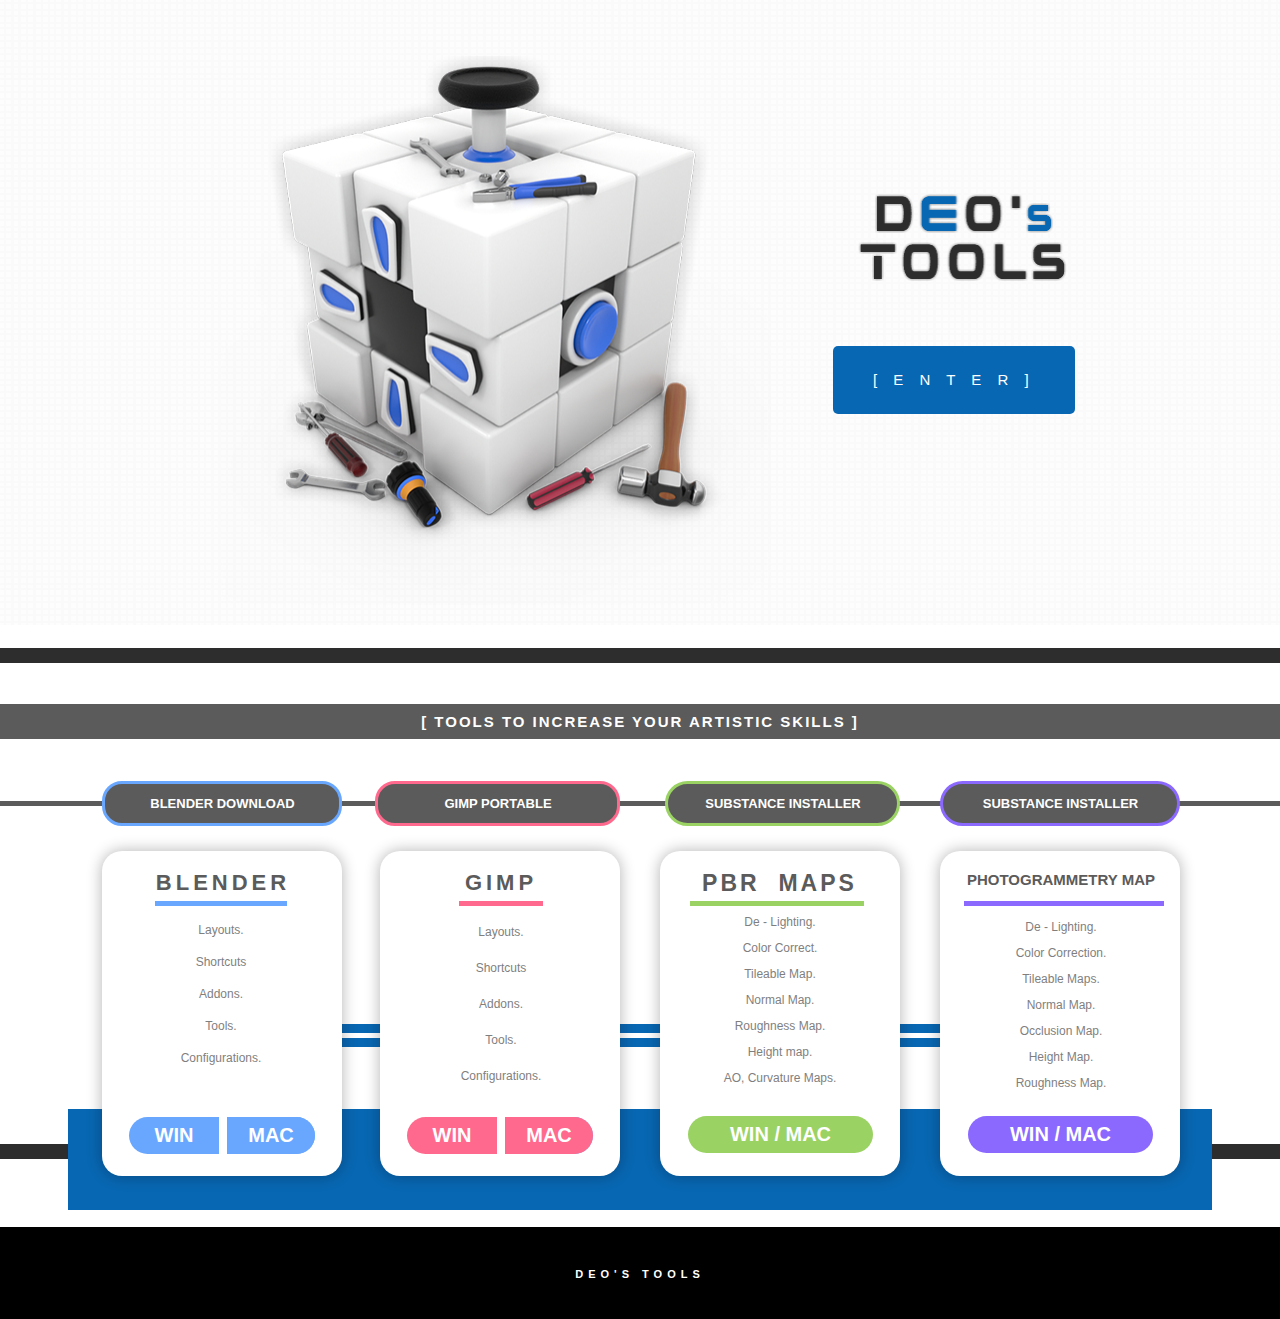
==== commit 79b05ea3: "Web Update" ====
--- a/index.html
+++ b/index.html
@@ -26,10 +26,10 @@
   <title>[ DEO's TOOLS ]</title>
   <!-- CSS -->
   <link rel="stylesheet" type="text/css" href="css/site_global.css?crc=4287279795"/>
-  <link rel="stylesheet" type="text/css" href="css/index.css?crc=62313948" id="pagesheet"/>
+  <link rel="stylesheet" type="text/css" href="css/index.css?crc=3812580227" id="pagesheet"/>
   <!-- IE-only CSS -->
   <!--[if lt IE 9]>
-  <link rel="stylesheet" type="text/css" href="css/nomq_index.css?crc=451157795" id="nomq_pagesheet"/>
+  <link rel="stylesheet" type="text/css" href="css/nomq_index.css?crc=3943007470" id="nomq_pagesheet"/>
   <![endif]-->
   <!-- JS includes -->
   <!--[if lt IE 9]>
@@ -235,10 +235,15 @@
          <p id="u1290-8">Tools.</p>
          <p id="u1290-10">Configurations.</p>
         </div>
-        <div class="clearfix colelem" id="u41045"><!-- group -->
-         <nav class="MenuBar Btn-Menus clearfix grpelem" id="menuu1291"><!-- horizontal box -->
-          <div class="MenuItemContainer clearfix grpelem" id="u1292"><!-- vertical box -->
-           <a class="nonblock nontext MenuItem MenuItemWithSubMenu Btn-Deostools rounded-corners clearfix colelem" id="u1295" href="https://deodatopr.github.io/deostools/Tools/Deos_Gimp_Tool.zip"><!-- horizontal box --><div class="MenuItemLabel NoWrap transition clearfix grpelem" id="u1296-4"><!-- content --><p id="u1296-2" class="shared_content" data-content-guid="u1296-2_content"><span id="u1296">WIN / MAC</span></p></div></a>
+        <div class="clearfix colelem" id="u46905"><!-- group -->
+         <nav class="MenuBar Btn-Menus clearfix grpelem" id="menuu46914"><!-- horizontal box -->
+          <div class="MenuItemContainer clearfix grpelem" id="u46915"><!-- vertical box -->
+           <a class="nonblock nontext MenuItem MenuItemWithSubMenu Btn-Deostools clearfix colelem" id="u46916" href="https://deodatopr.github.io/deostools/Tools/Deos_Gimp_Tool_PC.zip"><!-- horizontal box --><div class="MenuItemLabel NoWrap transition clearfix grpelem" id="u46919-4"><!-- content --><p id="u46919-2" class="shared_content" data-content-guid="u46919-2_content"><span id="u46919">WIN</span></p></div></a>
+          </div>
+         </nav>
+         <nav class="MenuBar Btn-Deostools rounded-corners clearfix grpelem" id="menuu46906"><!-- horizontal box -->
+          <div class="MenuItemContainer clearfix grpelem" id="u46907"><!-- vertical box -->
+           <a class="nonblock nontext MenuItem MenuItemWithSubMenu transition rounded-corners clearfix colelem" id="u46908" href="https://deodatopr.github.io/deostools/Tools/Deos_Gimp_Tool_Mac.zip"><!-- horizontal box --><div class="MenuItemLabel NoWrap transition clearfix grpelem" id="u46911-4"><!-- content --><p id="u46911-2" class="shared_content" data-content-guid="u46911-2_content"><span id="u46911">MAC</span></p></div></a>
           </div>
          </nav>
         </div>
@@ -381,10 +386,15 @@
         <span class="clearfix colelem placeholder" data-placeholder-for="u1307-4_content"><!-- placeholder node --></span>
         <span class="colelem placeholder" data-placeholder-for="u1281_content"><!-- placeholder node --></span>
         <span class="clearfix colelem placeholder" data-placeholder-for="u1290-12_content"><!-- placeholder node --></span>
-        <div class="clearfix colelem temp_no_id" data-orig-id="u41045"><!-- group -->
-         <nav class="MenuBar Btn-Menus clearfix grpelem temp_no_id" data-orig-id="menuu1291"><!-- horizontal box -->
-          <div class="MenuItemContainer clearfix grpelem temp_no_id" data-orig-id="u1292"><!-- vertical box -->
-           <a class="nonblock nontext MenuItem MenuItemWithSubMenu Btn-Deostools rounded-corners clearfix colelem temp_no_id" href="https://deodatopr.github.io/deostools/Tools/Deos_Gimp_Tool.zip" data-orig-id="u1295"><!-- horizontal box --><div class="MenuItemLabel NoWrap transition clearfix grpelem temp_no_id" data-orig-id="u1296-4"><!-- content --><span class="placeholder" data-placeholder-for="u1296-2_content"><!-- placeholder node --></span></div></a>
+        <div class="clearfix colelem temp_no_id" data-orig-id="u46905"><!-- group -->
+         <nav class="MenuBar Btn-Menus clearfix grpelem temp_no_id" data-orig-id="menuu46914"><!-- horizontal box -->
+          <div class="MenuItemContainer clearfix grpelem temp_no_id" data-orig-id="u46915"><!-- vertical box -->
+           <a class="nonblock nontext MenuItem MenuItemWithSubMenu Btn-Deostools clearfix colelem temp_no_id" href="https://deodatopr.github.io/deostools/Tools/Deos_Gimp_Tool_PC.zip" data-orig-id="u46916"><!-- horizontal box --><div class="MenuItemLabel NoWrap transition clearfix grpelem temp_no_id" data-orig-id="u46919-4"><!-- content --><span class="placeholder" data-placeholder-for="u46919-2_content"><!-- placeholder node --></span></div></a>
+          </div>
+         </nav>
+         <nav class="MenuBar Btn-Deostools rounded-corners clearfix grpelem temp_no_id" data-orig-id="menuu46906"><!-- horizontal box -->
+          <div class="MenuItemContainer clearfix grpelem temp_no_id" data-orig-id="u46907"><!-- vertical box -->
+           <a class="nonblock nontext MenuItem MenuItemWithSubMenu transition rounded-corners clearfix colelem temp_no_id" href="https://deodatopr.github.io/deostools/Tools/Deos_Gimp_Tool_Mac.zip" data-orig-id="u46908"><!-- horizontal box --><div class="MenuItemLabel NoWrap transition clearfix grpelem temp_no_id" data-orig-id="u46911-4"><!-- content --><span class="placeholder" data-placeholder-for="u46911-2_content"><!-- placeholder node --></span></div></a>
           </div>
          </nav>
         </div>
@@ -509,10 +519,15 @@
         <span class="clearfix colelem placeholder" data-placeholder-for="u1307-4_content"><!-- placeholder node --></span>
         <span class="colelem placeholder" data-placeholder-for="u1281_content"><!-- placeholder node --></span>
         <span class="clearfix colelem placeholder" data-placeholder-for="u1290-12_content"><!-- placeholder node --></span>
-        <div class="clearfix colelem temp_no_id" data-orig-id="u41045"><!-- group -->
-         <nav class="MenuBar Btn-Menus clearfix grpelem temp_no_id" data-orig-id="menuu1291"><!-- horizontal box -->
-          <div class="MenuItemContainer clearfix grpelem temp_no_id" data-orig-id="u1292"><!-- vertical box -->
-           <a class="nonblock nontext MenuItem MenuItemWithSubMenu Btn-Deostools rounded-corners clearfix colelem temp_no_id" href="https://deodatopr.github.io/deostools/Tools/Deos_Gimp_Tool.zip" data-orig-id="u1295"><!-- horizontal box --><div class="MenuItemLabel NoWrap transition clearfix grpelem temp_no_id" data-orig-id="u1296-4"><!-- content --><span class="placeholder" data-placeholder-for="u1296-2_content"><!-- placeholder node --></span></div></a>
+        <div class="clearfix colelem temp_no_id" data-orig-id="u46905"><!-- group -->
+         <nav class="MenuBar Btn-Menus clearfix grpelem temp_no_id" data-orig-id="menuu46914"><!-- horizontal box -->
+          <div class="MenuItemContainer clearfix grpelem temp_no_id" data-orig-id="u46915"><!-- vertical box -->
+           <a class="nonblock nontext MenuItem MenuItemWithSubMenu Btn-Deostools clearfix colelem temp_no_id" href="https://deodatopr.github.io/deostools/Tools/Deos_Gimp_Tool_PC.zip" data-orig-id="u46916"><!-- horizontal box --><div class="MenuItemLabel NoWrap transition clearfix grpelem temp_no_id" data-orig-id="u46919-4"><!-- content --><span class="placeholder" data-placeholder-for="u46919-2_content"><!-- placeholder node --></span></div></a>
+          </div>
+         </nav>
+         <nav class="MenuBar Btn-Deostools rounded-corners clearfix grpelem temp_no_id" data-orig-id="menuu46906"><!-- horizontal box -->
+          <div class="MenuItemContainer clearfix grpelem temp_no_id" data-orig-id="u46907"><!-- vertical box -->
+           <a class="nonblock nontext MenuItem MenuItemWithSubMenu transition rounded-corners clearfix colelem temp_no_id" href="https://deodatopr.github.io/deostools/Tools/Deos_Gimp_Tool_Mac.zip" data-orig-id="u46908"><!-- horizontal box --><div class="MenuItemLabel NoWrap transition clearfix grpelem temp_no_id" data-orig-id="u46911-4"><!-- content --><span class="placeholder" data-placeholder-for="u46911-2_content"><!-- placeholder node --></span></div></a>
           </div>
          </nav>
         </div>
@@ -629,10 +644,15 @@
       <span class="clearfix colelem placeholder" data-placeholder-for="u1307-4_content"><!-- placeholder node --></span>
       <span class="colelem placeholder" data-placeholder-for="u1281_content"><!-- placeholder node --></span>
       <span class="clearfix colelem placeholder" data-placeholder-for="u1290-12_content"><!-- placeholder node --></span>
-      <div class="clearfix colelem temp_no_id" data-orig-id="u41045"><!-- group -->
-       <nav class="MenuBar Btn-Menus clearfix grpelem temp_no_id" data-orig-id="menuu1291"><!-- horizontal box -->
-        <div class="MenuItemContainer clearfix grpelem temp_no_id" data-orig-id="u1292"><!-- vertical box -->
-         <a class="nonblock nontext MenuItem MenuItemWithSubMenu Btn-Deostools rounded-corners clearfix colelem temp_no_id" href="https://deodatopr.github.io/deostools/Tools/Deos_Gimp_Tool.zip" data-orig-id="u1295"><!-- horizontal box --><div class="MenuItemLabel NoWrap transition clearfix grpelem temp_no_id" data-orig-id="u1296-4"><!-- content --><span class="placeholder" data-placeholder-for="u1296-2_content"><!-- placeholder node --></span></div></a>
+      <div class="clearfix colelem temp_no_id" data-orig-id="u46905"><!-- group -->
+       <nav class="MenuBar Btn-Menus clearfix grpelem temp_no_id" data-orig-id="menuu46914"><!-- horizontal box -->
+        <div class="MenuItemContainer clearfix grpelem temp_no_id" data-orig-id="u46915"><!-- vertical box -->
+         <a class="nonblock nontext MenuItem MenuItemWithSubMenu Btn-Deostools clearfix colelem temp_no_id" href="https://deodatopr.github.io/deostools/Tools/Deos_Gimp_Tool_PC.zip" data-orig-id="u46916"><!-- horizontal box --><div class="MenuItemLabel NoWrap transition clearfix grpelem temp_no_id" data-orig-id="u46919-4"><!-- content --><span class="placeholder" data-placeholder-for="u46919-2_content"><!-- placeholder node --></span></div></a>
+        </div>
+       </nav>
+       <nav class="MenuBar Btn-Deostools rounded-corners clearfix grpelem temp_no_id" data-orig-id="menuu46906"><!-- horizontal box -->
+        <div class="MenuItemContainer clearfix grpelem temp_no_id" data-orig-id="u46907"><!-- vertical box -->
+         <a class="nonblock nontext MenuItem MenuItemWithSubMenu transition rounded-corners clearfix colelem temp_no_id" href="https://deodatopr.github.io/deostools/Tools/Deos_Gimp_Tool_Mac.zip" data-orig-id="u46908"><!-- horizontal box --><div class="MenuItemLabel NoWrap transition clearfix grpelem temp_no_id" data-orig-id="u46911-4"><!-- content --><span class="placeholder" data-placeholder-for="u46911-2_content"><!-- placeholder node --></span></div></a>
         </div>
        </nav>
       </div>
@@ -729,10 +749,15 @@
       <span class="clearfix colelem placeholder" data-placeholder-for="u1307-4_content"><!-- placeholder node --></span>
       <span class="colelem placeholder" data-placeholder-for="u1281_content"><!-- placeholder node --></span>
       <span class="clearfix colelem placeholder" data-placeholder-for="u1290-12_content"><!-- placeholder node --></span>
-      <div class="clearfix colelem temp_no_id" data-orig-id="u41045"><!-- group -->
-       <nav class="MenuBar Btn-Menus clearfix grpelem temp_no_id" data-orig-id="menuu1291"><!-- horizontal box -->
-        <div class="MenuItemContainer clearfix grpelem temp_no_id" data-orig-id="u1292"><!-- vertical box -->
-         <a class="nonblock nontext MenuItem MenuItemWithSubMenu Btn-Deostools rounded-corners clearfix colelem temp_no_id" href="https://deodatopr.github.io/deostools/Tools/Deos_Gimp_Tool.zip" data-orig-id="u1295"><!-- horizontal box --><div class="MenuItemLabel NoWrap transition clearfix grpelem temp_no_id" data-orig-id="u1296-4"><!-- content --><span class="placeholder" data-placeholder-for="u1296-2_content"><!-- placeholder node --></span></div></a>
+      <div class="clearfix colelem temp_no_id" data-orig-id="u46905"><!-- group -->
+       <nav class="MenuBar Btn-Menus clearfix grpelem temp_no_id" data-orig-id="menuu46914"><!-- horizontal box -->
+        <div class="MenuItemContainer clearfix grpelem temp_no_id" data-orig-id="u46915"><!-- vertical box -->
+         <a class="nonblock nontext MenuItem MenuItemWithSubMenu Btn-Deostools clearfix colelem temp_no_id" href="https://deodatopr.github.io/deostools/Tools/Deos_Gimp_Tool_PC.zip" data-orig-id="u46916"><!-- horizontal box --><div class="MenuItemLabel NoWrap transition clearfix grpelem temp_no_id" data-orig-id="u46919-4"><!-- content --><span class="placeholder" data-placeholder-for="u46919-2_content"><!-- placeholder node --></span></div></a>
+        </div>
+       </nav>
+       <nav class="MenuBar Btn-Deostools rounded-corners clearfix grpelem temp_no_id" data-orig-id="menuu46906"><!-- horizontal box -->
+        <div class="MenuItemContainer clearfix grpelem temp_no_id" data-orig-id="u46907"><!-- vertical box -->
+         <a class="nonblock nontext MenuItem MenuItemWithSubMenu transition rounded-corners clearfix colelem temp_no_id" href="https://deodatopr.github.io/deostools/Tools/Deos_Gimp_Tool_Mac.zip" data-orig-id="u46908"><!-- horizontal box --><div class="MenuItemLabel NoWrap transition clearfix grpelem temp_no_id" data-orig-id="u46911-4"><!-- content --><span class="placeholder" data-placeholder-for="u46911-2_content"><!-- placeholder node --></span></div></a>
         </div>
        </nav>
       </div>
@@ -816,10 +841,15 @@
       <span class="clearfix colelem placeholder" data-placeholder-for="u1307-4_content"><!-- placeholder node --></span>
       <span class="colelem placeholder" data-placeholder-for="u1281_content"><!-- placeholder node --></span>
       <span class="clearfix colelem placeholder" data-placeholder-for="u1290-12_content"><!-- placeholder node --></span>
-      <div class="clearfix colelem temp_no_id" data-orig-id="u41045"><!-- group -->
-       <nav class="MenuBar Btn-Menus clearfix grpelem temp_no_id" data-orig-id="menuu1291"><!-- horizontal box -->
-        <div class="MenuItemContainer clearfix grpelem temp_no_id" data-orig-id="u1292"><!-- vertical box -->
-         <a class="nonblock nontext MenuItem MenuItemWithSubMenu Btn-Deostools rounded-corners clearfix colelem temp_no_id" href="https://deodatopr.github.io/deostools/Tools/Deos_Gimp_Tool.zip" data-orig-id="u1295"><!-- horizontal box --><div class="MenuItemLabel NoWrap transition clearfix grpelem temp_no_id" data-orig-id="u1296-4"><!-- content --><span class="placeholder" data-placeholder-for="u1296-2_content"><!-- placeholder node --></span></div></a>
+      <div class="clearfix colelem temp_no_id" data-orig-id="u46905"><!-- group -->
+       <nav class="MenuBar Btn-Menus clearfix grpelem temp_no_id" data-orig-id="menuu46914"><!-- horizontal box -->
+        <div class="MenuItemContainer clearfix grpelem temp_no_id" data-orig-id="u46915"><!-- vertical box -->
+         <a class="nonblock nontext MenuItem MenuItemWithSubMenu Btn-Deostools clearfix colelem temp_no_id" href="https://deodatopr.github.io/deostools/Tools/Deos_Gimp_Tool_PC.zip" data-orig-id="u46916"><!-- horizontal box --><div class="MenuItemLabel NoWrap transition clearfix grpelem temp_no_id" data-orig-id="u46919-4"><!-- content --><span class="placeholder" data-placeholder-for="u46919-2_content"><!-- placeholder node --></span></div></a>
+        </div>
+       </nav>
+       <nav class="MenuBar Btn-Deostools rounded-corners clearfix grpelem temp_no_id" data-orig-id="menuu46906"><!-- horizontal box -->
+        <div class="MenuItemContainer clearfix grpelem temp_no_id" data-orig-id="u46907"><!-- vertical box -->
+         <a class="nonblock nontext MenuItem MenuItemWithSubMenu transition rounded-corners clearfix colelem temp_no_id" href="https://deodatopr.github.io/deostools/Tools/Deos_Gimp_Tool_Mac.zip" data-orig-id="u46908"><!-- horizontal box --><div class="MenuItemLabel NoWrap transition clearfix grpelem temp_no_id" data-orig-id="u46911-4"><!-- content --><span class="placeholder" data-placeholder-for="u46911-2_content"><!-- placeholder node --></span></div></a>
         </div>
        </nav>
       </div>
@@ -923,10 +953,15 @@
       <span class="clearfix colelem placeholder" data-placeholder-for="u1307-4_content"><!-- placeholder node --></span>
       <span class="colelem placeholder" data-placeholder-for="u1281_content"><!-- placeholder node --></span>
       <span class="clearfix colelem placeholder" data-placeholder-for="u1290-12_content"><!-- placeholder node --></span>
-      <div class="clearfix colelem temp_no_id" data-orig-id="u41045"><!-- group -->
-       <nav class="MenuBar Btn-Menus clearfix grpelem temp_no_id" data-orig-id="menuu1291"><!-- horizontal box -->
-        <div class="MenuItemContainer clearfix grpelem temp_no_id" data-orig-id="u1292"><!-- vertical box -->
-         <a class="nonblock nontext MenuItem MenuItemWithSubMenu Btn-Deostools rounded-corners clearfix colelem temp_no_id" href="https://deodatopr.github.io/deostools/Tools/Deos_Gimp_Tool.zip" data-orig-id="u1295"><!-- horizontal box --><div class="MenuItemLabel NoWrap transition clearfix grpelem temp_no_id" data-orig-id="u1296-4"><!-- content --><span class="placeholder" data-placeholder-for="u1296-2_content"><!-- placeholder node --></span></div></a>
+      <div class="clearfix colelem temp_no_id" data-orig-id="u46905"><!-- group -->
+       <nav class="MenuBar Btn-Menus clearfix grpelem temp_no_id" data-orig-id="menuu46914"><!-- horizontal box -->
+        <div class="MenuItemContainer clearfix grpelem temp_no_id" data-orig-id="u46915"><!-- vertical box -->
+         <a class="nonblock nontext MenuItem MenuItemWithSubMenu Btn-Deostools clearfix colelem temp_no_id" href="https://deodatopr.github.io/deostools/Tools/Deos_Gimp_Tool_PC.zip" data-orig-id="u46916"><!-- horizontal box --><div class="MenuItemLabel NoWrap transition clearfix grpelem temp_no_id" data-orig-id="u46919-4"><!-- content --><span class="placeholder" data-placeholder-for="u46919-2_content"><!-- placeholder node --></span></div></a>
+        </div>
+       </nav>
+       <nav class="MenuBar Btn-Deostools rounded-corners clearfix grpelem temp_no_id" data-orig-id="menuu46906"><!-- horizontal box -->
+        <div class="MenuItemContainer clearfix grpelem temp_no_id" data-orig-id="u46907"><!-- vertical box -->
+         <a class="nonblock nontext MenuItem MenuItemWithSubMenu transition rounded-corners clearfix colelem temp_no_id" href="https://deodatopr.github.io/deostools/Tools/Deos_Gimp_Tool_Mac.zip" data-orig-id="u46908"><!-- horizontal box --><div class="MenuItemLabel NoWrap transition clearfix grpelem temp_no_id" data-orig-id="u46911-4"><!-- content --><span class="placeholder" data-placeholder-for="u46911-2_content"><!-- placeholder node --></span></div></a>
         </div>
        </nav>
       </div>
@@ -1032,10 +1067,15 @@
       <span class="clearfix colelem placeholder" data-placeholder-for="u1307-4_content"><!-- placeholder node --></span>
       <span class="colelem placeholder" data-placeholder-for="u1281_content"><!-- placeholder node --></span>
       <span class="clearfix colelem placeholder" data-placeholder-for="u1290-12_content"><!-- placeholder node --></span>
-      <div class="clearfix colelem temp_no_id" data-orig-id="u41045"><!-- group -->
-       <nav class="MenuBar Btn-Menus clearfix grpelem temp_no_id" data-orig-id="menuu1291"><!-- horizontal box -->
-        <div class="MenuItemContainer clearfix grpelem temp_no_id" data-orig-id="u1292"><!-- vertical box -->
-         <a class="nonblock nontext MenuItem MenuItemWithSubMenu Btn-Deostools rounded-corners clearfix colelem temp_no_id" href="https://deodatopr.github.io/deostools/Tools/Deos_Gimp_Tool.zip" data-orig-id="u1295"><!-- horizontal box --><div class="MenuItemLabel NoWrap transition clearfix grpelem temp_no_id" data-orig-id="u1296-4"><!-- content --><span class="placeholder" data-placeholder-for="u1296-2_content"><!-- placeholder node --></span></div></a>
+      <div class="clearfix colelem temp_no_id" data-orig-id="u46905"><!-- group -->
+       <nav class="MenuBar Btn-Menus clearfix grpelem temp_no_id" data-orig-id="menuu46914"><!-- horizontal box -->
+        <div class="MenuItemContainer clearfix grpelem temp_no_id" data-orig-id="u46915"><!-- vertical box -->
+         <a class="nonblock nontext MenuItem MenuItemWithSubMenu Btn-Deostools clearfix colelem temp_no_id" href="https://deodatopr.github.io/deostools/Tools/Deos_Gimp_Tool_PC.zip" data-orig-id="u46916"><!-- horizontal box --><div class="MenuItemLabel NoWrap transition clearfix grpelem temp_no_id" data-orig-id="u46919-4"><!-- content --><span class="placeholder" data-placeholder-for="u46919-2_content"><!-- placeholder node --></span></div></a>
+        </div>
+       </nav>
+       <nav class="MenuBar Btn-Deostools rounded-corners clearfix grpelem temp_no_id" data-orig-id="menuu46906"><!-- horizontal box -->
+        <div class="MenuItemContainer clearfix grpelem temp_no_id" data-orig-id="u46907"><!-- vertical box -->
+         <a class="nonblock nontext MenuItem MenuItemWithSubMenu transition rounded-corners clearfix colelem temp_no_id" href="https://deodatopr.github.io/deostools/Tools/Deos_Gimp_Tool_Mac.zip" data-orig-id="u46908"><!-- horizontal box --><div class="MenuItemLabel NoWrap transition clearfix grpelem temp_no_id" data-orig-id="u46911-4"><!-- content --><span class="placeholder" data-placeholder-for="u46911-2_content"><!-- placeholder node --></span></div></a>
         </div>
        </nav>
       </div>
--- a/css/index.css
+++ b/css/index.css
@@ -1 +1 @@
-.version.index{color:#000003;background-color:#B6D5DC;}.js body{visibility:hidden;}.js body.initialized{visibility:visible;}#page{z-index:1;background-image:none;margin-left:auto;margin-right:auto;filter:alpha(opacity=100);border-radius:5px;opacity:1;-ms-filter:"progid:DXImageTransform.Microsoft.Alpha(Opacity=100)";border-width:0px;background-color:#FFFFFF;border-color:transparent;}.MenuMobile{border-radius:5px;background-color:#000000;border-width:0px;border-color:transparent;}#u489{opacity:1;-ms-filter:"progid:DXImageTransform.Microsoft.Alpha(Opacity=100)";filter:alpha(opacity=100);background:#FFFFFF url("../images/gridback.png?crc=4270106971") repeat left top;}#u489_align_to_page{margin-left:auto;position:relative;margin-right:auto;}#u11444-10{display:block;position:relative;vertical-align:top;margin-right:-10000px;}#u46867{display:block;vertical-align:top;position:relative;}#u1635{background-color:#2D2D2D;}#u1677:hover{margin-bottom:0px;background-color:#5B5B5B;margin-right:0px;}#u1677,#u2098{background-color:#5B5B5B;}#u1250{border-width:3px;border-color:#69A7FF;position:relative;background-color:#5B5B5B;border-style:solid;border-radius:20px;}.Btn-Deostools{-webkit-transition-duration:1s;transition-property:background-image,background-position,background-color,border-color,border-radius,color,font-size,font-style,font-weight,letter-spacing,line-height,text-align,box-shadow,text-shadow,opacity;transition-duration:1s;-webkit-transition-property:background-image,background-position,background-color,border-color,border-radius,color,font-size,font-style,font-weight,letter-spacing,line-height,text-align,box-shadow,text-shadow,opacity;border-radius:30px 0px 0px 30px ;-webkit-transition-timing-function:ease;transition-timing-function:ease;border-width:0px;transition-delay:0s;-webkit-transition-delay:0s;background-color:#69A7FF;border-color:#FFFFFF;}.MenuItem{cursor:pointer;}.Btn-Menus,.Btn-Download{-webkit-transition-timing-function:ease;-webkit-transition-duration:1s;transition-timing-function:ease;border-width:0px;transition-delay:0s;-webkit-transition-delay:0s;background-color:transparent;-webkit-transition-property:background-image,background-position,background-color,border-color,border-radius,color,font-size,font-style,font-weight,letter-spacing,line-height,text-align,box-shadow,text-shadow,opacity;transition-property:background-image,background-position,background-color,border-color,border-radius,color,font-size,font-style,font-weight,letter-spacing,line-height,text-align,box-shadow,text-shadow,opacity;transition-duration:1s;border-color:transparent;}#u1284{border-width:3px;border-color:#FF698D;position:relative;background-color:#5B5B5B;border-style:solid;border-radius:20px;}#u1071-4{background-color:transparent;font-family:Verdana, Tahoma, Geneva, sans-serif;text-align:center;color:#5B5B5B;position:relative;line-height:22px;font-weight:bold;font-size:22px;}#u1067{position:relative;background-color:#69A7FF;}#u1205.MuseMenuActive{min-height:0px;background-color:#69A7FF;border-color:#FFFFFF;margin:0px;}#menuu1195{position:relative;border-radius:0px 30px 30px 0px ;margin-right:-10000px;}#u1199{-webkit-transition-duration:1s;background-image:url("../images/blank.gif?crc=4208392903");transition-duration:1s;position:relative;border-radius:0px 30px 30px 0px ;-webkit-transition-timing-function:ease;transition-timing-function:ease;transition-delay:0s;-webkit-transition-delay:0s;background-color:#69A7FF;}#u1199.MuseMenuActive{min-height:0px;background-color:#69A7FF;margin:0px;}#u1307-4{background-color:transparent;font-family:Verdana, Tahoma, Geneva, sans-serif;text-align:center;color:#5B5B5B;position:relative;line-height:22px;letter-spacing:4px;font-weight:bold;font-size:22px;}#u1281{position:relative;background-color:#FF698D;}#u44892,#u41055,#u41045{border-width:0px;position:relative;background-color:transparent;border-color:transparent;}#u1295{background-color:#FF698D;border-radius:30px;position:relative;}#u1295.MuseMenuActive{min-height:0px;background-color:#FF698D;margin:0px;}#u1383{border-width:3px;border-color:#9AD263;position:relative;background-color:#5B5B5B;border-style:solid;border-radius:30px;}#u963-4,#menuu1246,#menuu1282,#menuu1203,#menuu1291,#menuu1379,#menuu1461{position:relative;margin-right:-10000px;}#u1465{border-width:3px;border-color:#8B69FF;position:relative;background-color:#5B5B5B;border-style:solid;border-radius:30px;}#u1250:hover,#u1250:active,#u1284:hover,#u1284:active,#u1383:hover,#u1383:active,#u1465:hover,#u1465:active{min-height:0px;background-color:#000000;margin:0px;}#u1250.MuseMenuActive,#u1284.MuseMenuActive,#u1199:hover,#u1295:hover,#u1383.MuseMenuActive,#u1465.MuseMenuActive{min-height:0px;background-color:#5B5B5B;margin:0px;}#u1253-4,#u1287-4,#u1384-4,#u1466-4{-webkit-transition-duration:1s;background-image:url("../images/blank.gif?crc=4208392903");margin-right:-10000px;transition-duration:1s;font-family:Verdana, Tahoma, Geneva, sans-serif;text-align:center;color:#FFFFFF;position:relative;-webkit-transition-timing-function:ease;left:2px;transition-timing-function:ease;border-width:0px;transition-delay:0s;-webkit-transition-delay:0s;font-weight:bold;background-color:transparent;border-color:transparent;}#u9201{z-index:2;background-color:#2D2D2D;}#u20747{border-color:transparent;position:relative;border-width:0px;margin-right:-10000px;background-color:transparent;}#u1623,#u1624{position:relative;background-color:#0867B2;}#u9201-bw{z-index:2;}#u1559{background-color:#0867B2;}#u1559:hover{margin-bottom:0px;min-height:0px;background-color:#0867B2;}#u1399-4{background-color:transparent;font-family:Verdana, Tahoma, Geneva, sans-serif;text-align:center;color:#5B5B5B;position:relative;letter-spacing:3px;font-weight:bold;}#u1389{position:relative;background-color:#9AD263;}#u1373{border-radius:30px;background-color:#9AD263;position:relative;}#u1373.MuseMenuActive{min-height:0px;background-color:#9AD263;border-color:#FFFFFF;margin:0px;}#u1014,#u1308,#u1387,#u1487{box-shadow:0px 0px 15px rgba(0,0,0,0.3);background-color:#FFFFFF;position:relative;border-radius:20px;margin-right:-10000px;}#u1489-4{color:#5B5B5B;font-family:Verdana, Tahoma, Geneva, sans-serif;text-align:center;position:relative;font-weight:bold;background-color:transparent;}#u1469{position:relative;background-color:#8B69FF;}#u1079-12,#u1290-12,#u1390-16,#u1486-16{color:#7F7F7F;font-family:Verdana, Tahoma, Geneva, sans-serif;text-align:center;position:relative;background-color:transparent;}#u1247,#u1283,#u1204,#u1196,#u1292,#u1380,#u1462,#u1372,#u1471{background-color:transparent;margin-right:-10000px;position:relative;}#u1472{border-radius:30px;background-color:#8B69FF;position:relative;}#u1205:hover,#u1373:hover,#u1472:hover{min-height:0px;background-color:#5B5B5B;border-color:#5B5B5B;margin:0px;}#u1472.MuseMenuActive{min-height:0px;background-color:#8B69FF;border-color:#FFFFFF;margin:0px;}#u1206-4,#u1201-4,#u1296-4,#u1376-4,#u1475-4{-webkit-transition-duration:1s;background-image:url("../images/blank.gif?crc=4208392903");margin-right:-10000px;transition-duration:1s;font-family:Verdana, Tahoma, Geneva, sans-serif;text-align:center;color:#FFFFFF;position:relative;-webkit-transition-timing-function:ease;transition-timing-function:ease;border-width:0px;transition-delay:0s;-webkit-transition-delay:0s;background-color:transparent;border-color:transparent;}#u1295:hover #u1296-4 p,#u1295:hover #u1296-4 span,#u1472:active #u1475-4 p,#u1472:active #u1475-4 span{font-size:20px;}#u1250:hover #u1253-4,#u1250:active #u1253-4,#u1250.MuseMenuActive #u1253-4,#u1284:hover #u1287-4,#u1284:active #u1287-4,#u1284.MuseMenuActive #u1287-4,#u1205:hover #u1206-4,#u1205.MuseMenuActive #u1206-4,#u1199:hover #u1201-4,#u1199.MuseMenuActive #u1201-4,#u1295:hover #u1296-4,#u1295.MuseMenuActive #u1296-4,#u1383:hover #u1384-4,#u1383:active #u1384-4,#u1383.MuseMenuActive #u1384-4,#u1465:hover #u1466-4,#u1465:active #u1466-4,#u1465.MuseMenuActive #u1466-4,#u1373:hover #u1376-4,#u1373.MuseMenuActive #u1376-4,#u1472:hover #u1475-4,#u1472:active #u1475-4,#u1472.MuseMenuActive #u1475-4{padding-bottom:0px;padding-top:0px;margin:0px -10000px 0px 0px;}#u3190{background-color:#000000;}#u11648-4{color:#FFFFFF;font-family:Verdana, Tahoma, Geneva, sans-serif;text-align:center;background-color:transparent;}.html{background-color:#FFFFFF;}#deostools,#u1205,#menuu1371,#menuu1470,body{position:relative;}@media (min-width: 1921px), print{#muse_css_mq{background-color:#FFFFFF;}#bp_infinity.active{display:block;}#page{width:1920px;min-height:1000px;}#page_position_content{margin-top:-56px;width:0.01px;}#u489{z-index:164;min-height:1161px;padding-bottom:106px;}#u489_align_to_page{width:1920px;left:-320px;}#pu46867{z-index:178;width:0.01px;margin-right:-10000px;margin-top:161px;margin-left:501px;}#u46867{z-index:178;margin-right:-10000px;}#u18019{z-index:180;width:200px;height:90px;border-width:0px;border-color:transparent;background-color:transparent;position:relative;margin-right:-10000px;margin-top:741px;left:817px;}#pu44892{z-index:165;width:0.01px;padding-bottom:0px;margin-right:-10000px;margin-top:458px;margin-left:1659px;}#u44892{z-index:165;width:273px;}#u11444-10{z-index:166;}#u12420{z-index:176;width:291px;min-height:104px;border-width:0px;border-color:transparent;background-color:transparent;font-size:20px;line-height:24px;margin-left:6px;margin-top:45px;position:relative;}#u489-bw{z-index:164;min-height:1161px;}#u1635{z-index:177;height:30px;}#u1635-bw{z-index:177;margin-top:56px;height:30px;}#deostools{left:-436px;top:-3px;margin-bottom:-3px;}#u1677{z-index:3;min-height:69px;padding-bottom:19px;}#u1677:hover{margin-left:0px;margin-top:0px;min-height:69px;}#u963-4{z-index:154;display:block;vertical-align:top;margin-top:23px;left:321px;}#u1677-bw{z-index:3;min-height:69px;margin-top:98px;}#pu2098{z-index:4;width:0.01px;margin-left:-320px;margin-top:137px;}#u2098{z-index:4;height:10px;}#u2098-bw{z-index:4;margin-top:28px;height:10px;}#menuu1246{z-index:42;width:388px;left:307px;}#u1247{width:388px;min-height:63px;}#u1250{width:382px;padding-bottom:39px;}#u1250:hover{width:382px;}#u1250:active{width:382px;}#u1250.MuseMenuActive{width:382px;}#u1253-4{width:379px;min-height:18px;line-height:18px;font-size:18px;top:20px;}#u1250:hover #u1253-4{min-height:18px;width:379px;}#u1250:active #u1253-4{min-height:18px;width:379px;}#u1250.MuseMenuActive #u1253-4{min-height:18px;width:379px;}#menuu1282{z-index:75;width:375px;left:835px;}#u1284{width:369px;padding-bottom:39px;}#u1284:hover{width:369px;}#u1284:active{width:369px;}#u1287-4{width:366px;min-height:18px;line-height:18px;font-size:18px;top:20px;}#u1284:hover #u1287-4{min-height:18px;width:366px;}#u1284:active #u1287-4{min-height:18px;width:366px;}#menuu1379{z-index:111;width:375px;left:1349px;}#u1383{width:369px;padding-bottom:39px;}#u1284.MuseMenuActive,#u1383:hover{width:369px;}#u1383:active{width:369px;}#u1384-4{width:366px;min-height:18px;line-height:18px;font-size:18px;top:20px;}#u1284.MuseMenuActive #u1287-4,#u1383:hover #u1384-4{min-height:18px;width:366px;}#u1383:active #u1384-4{min-height:18px;width:366px;}#menuu1461{z-index:147;width:375px;left:1865px;}#u1283,#u1380,#u1462{width:375px;min-height:63px;}#u1465{width:369px;padding-bottom:39px;}#u1383.MuseMenuActive,#u1465:hover{width:369px;}#u1465:active{width:369px;}#u1465.MuseMenuActive{width:369px;}#u1466-4{width:366px;min-height:18px;line-height:18px;font-size:18px;top:20px;}#u1383.MuseMenuActive #u1384-4,#u1465:hover #u1466-4{min-height:18px;width:366px;}#u1465:active #u1466-4{min-height:18px;width:366px;}#u1465.MuseMenuActive #u1466-4{min-height:18px;width:366px;}#pu1559{z-index:5;width:0.01px;margin-left:-130px;margin-top:99px;}#u1559{z-index:5;width:2180px;height:207px;position:relative;margin-right:-10000px;margin-top:450px;}#u1559:hover{margin-left:0px;margin-right:-10000px;margin-top:450px;width:2180px;height:207px;}#u20747{z-index:6;width:1918px;margin-top:227px;left:131px;}#u1623{z-index:7;width:1918px;height:13px;}#u1624{z-index:8;width:1918px;height:13px;margin-top:7px;}#u1014{z-index:9;width:374px;left:131px;}#u1071-4{z-index:11;width:375px;min-height:35px;letter-spacing:4px;left:-1px;}#u1067{z-index:10;width:185px;height:7px;margin-left:94px;margin-top:6px;}#u1079-12{z-index:15;width:260px;min-height:308px;line-height:30px;font-size:20px;margin-left:57px;margin-top:14px;}#u41055{z-index:27;width:260px;margin-left:72px;margin-top:14px;}#menuu1203{z-index:28;width:126px;}#u1204{width:125px;min-height:51px;padding-bottom:1px;}#u1205{width:125px;padding-bottom:26px;}#u1205:hover{width:125px;}#u1205.MuseMenuActive{width:125px;}#u1206-4{width:125px;min-height:25px;line-height:25px;font-size:25px;font-weight:bold;top:13px;}#u1205:hover #u1206-4{min-height:25px;width:125px;}#u1205.MuseMenuActive #u1206-4{min-height:25px;width:125px;}#menuu1195{z-index:35;width:123px;left:137px;}#u1196{width:123px;min-height:51px;padding-bottom:1px;}#u1199{width:123px;padding-bottom:26px;}#u1199:hover{width:123px;}#u1199.MuseMenuActive{width:123px;}#u1201-4{width:123px;min-height:25px;line-height:25px;font-size:25px;font-weight:bold;top:13px;}#u1199:hover #u1201-4{min-height:25px;width:123px;}#u1199.MuseMenuActive #u1201-4{min-height:25px;width:123px;}#u1308{z-index:49;width:374px;left:645px;}#u1307-4{z-index:51;width:375px;min-height:35px;left:-1px;}#u1281{z-index:50;width:118px;height:7px;margin-left:128px;margin-top:6px;}#u1290-12{z-index:55;width:260px;min-height:308px;line-height:60px;font-size:20px;margin-left:57px;margin-top:14px;}#u1079-2,#u1079-4,#u1079-6,#u1079-8,#u1079-10,#u1290-10{padding-bottom:30px;}#u41045{z-index:67;width:240px;margin-left:57px;top:-8px;margin-bottom:-8px;}#menuu1291{z-index:68;width:240px;}#u1292{width:239px;min-height:51px;padding-bottom:1px;}#u1295{width:239px;padding-bottom:26px;}#u1295:hover{width:239px;}#u1295.MuseMenuActive{width:239px;}#u1296-4{width:239px;min-height:25px;line-height:25px;font-size:25px;font-weight:bold;top:13px;}#u1295:hover #u1296-4{min-height:25px;width:239px;}#u1295.MuseMenuActive #u1296-4{min-height:25px;width:239px;}#u1387{z-index:82;width:374px;left:1160px;}#u1014_position_content,#u1308_position_content,#u1387_position_content{padding-top:65px;padding-bottom:35px;width:100%;}#u1399-4{z-index:84;width:375px;min-height:41px;line-height:23px;font-size:23px;left:-1px;}#u1389{z-index:83;width:244px;height:7px;margin-left:65px;}#u1390-16{z-index:88;width:260px;min-height:302px;line-height:24px;font-size:20px;margin-left:57px;margin-top:14px;}#u1390-2,#u1390-6,#u1390-8,#u1390-10,#u1390-12,#u1390-14{padding-bottom:22px;}#menuu1371{z-index:104;width:259px;margin-left:57px;margin-top:20px;}#u1373{width:258px;padding-bottom:26px;}#u1373:hover{width:258px;}#u1376-4{width:258px;min-height:25px;line-height:25px;font-size:25px;font-weight:bold;top:13px;}#u1373:hover #u1376-4{min-height:25px;width:258px;}#u1487{z-index:118;width:372px;left:1675px;padding:65px 1px 35px;}#u1489-4{z-index:120;width:372px;min-height:28px;line-height:15px;font-size:15px;letter-spacing:0px;}#u1469{z-index:119;width:280px;height:7px;margin-left:46px;margin-top:13px;}#u1486-16{z-index:124;width:260px;min-height:311px;line-height:24px;font-size:20px;margin-left:56px;margin-top:14px;}#u1486-2,#u1486-6,#u1486-8,#u1486-10,#u1486-12,#u1486-14{padding-bottom:23px;}#menuu1470{z-index:140;width:259px;margin-left:56px;margin-top:11px;}#u1372,#u1471{width:258px;min-height:51px;padding-bottom:1px;}#u1472{width:258px;padding-bottom:26px;}#u1373.MuseMenuActive,#u1472:hover{width:258px;}#u1472.MuseMenuActive{width:258px;}#u1475-4{width:258px;min-height:25px;line-height:25px;font-size:25px;font-weight:bold;top:13px;}#u1373.MuseMenuActive #u1376-4,#u1472:hover #u1475-4{min-height:25px;width:258px;}#u1472:active #u1475-4{min-height:25px;width:258px;}#u1472.MuseMenuActive #u1475-4{min-height:25px;width:258px;}#u1295.MuseMenuActive #u1296-4 p,#u1295.MuseMenuActive #u1296-4 span,#u1472.MuseMenuActive #u1475-4 p,#u1472.MuseMenuActive #u1475-4 span{font-size:25px;}#u9201{height:30px;}#u9201-bw{margin-top:115px;height:30px;}#u3190{z-index:159;min-height:109px;padding-bottom:50px;}#u1677_align_to_page,#u3190_align_to_page{margin-left:auto;margin-right:auto;position:relative;width:1920px;left:-320px;}#u11648-4{z-index:160;width:1920px;min-height:58px;line-height:29px;font-size:19px;letter-spacing:10px;font-weight:bold;position:relative;margin-right:-10000px;margin-top:51px;left:320px;}#u3190-bw{z-index:159;min-height:109px;margin-top:87px;}body{min-width:1920px;}}@media (min-width: 1367px) and (max-width: 1920px){#muse_css_mq{background-color:#000780;}#bp_1920.active{display:block;}#page{width:1366px;min-height:1000px;}#page_position_content{margin-top:-54px;width:0.01px;}#u489_align_to_page{width:1366px;left:-277px;}#u11538{z-index:180;width:200px;height:90px;border-width:0px;border-color:transparent;background-color:transparent;position:relative;margin-right:-10000px;margin-top:61px;left:157px;}#u46867{z-index:178;margin-bottom:-24px;margin-right:-10000px;margin-top:161px;left:368px;}#pu44892{z-index:165;width:0.01px;margin-right:-10000px;margin-top:357px;margin-left:1211px;}#u44892{z-index:165;width:284px;}#u11444-10{z-index:166;}#u12420{z-index:176;width:273px;min-height:81px;border-width:0px;border-color:transparent;background-color:transparent;font-size:20px;line-height:24px;margin-left:11px;margin-top:55px;position:relative;}#u489,#u489-bw{z-index:164;min-height:937px;}#u1635{z-index:177;height:15px;}#u1635-bw{z-index:177;margin-top:90px;height:15px;}#deostools{margin-left:3px;}#u1677{z-index:3;min-height:31px;padding-bottom:9px;}#u1677:hover{margin-left:0px;margin-top:0px;min-height:31px;}#u1677_align_to_page{margin-left:auto;margin-right:auto;position:relative;width:1366px;left:-277px;}#u963-4{z-index:154;display:block;vertical-align:top;margin-top:11px;left:320px;}#u1677-bw{z-index:3;min-height:31px;margin-top:44px;}#pu2098{z-index:4;width:0.01px;margin-left:-277px;margin-top:53px;}#u2098{z-index:4;height:5px;}#u2098-bw{z-index:4;margin-top:20px;height:5px;}#menuu1246{z-index:42;width:263px;left:320px;}#u1247{width:263px;min-height:45px;}#u1250{width:257px;padding-bottom:26px;}#u1250:hover{width:257px;}#u1250:active{width:257px;}#u1250.MuseMenuActive{width:257px;}#u1253-4{width:254px;min-height:13px;line-height:13px;font-size:13px;top:13px;}#u1250:hover #u1253-4{min-height:13px;width:254px;}#u1250:active #u1253-4{min-height:13px;width:254px;}#u1250.MuseMenuActive #u1253-4{min-height:13px;width:254px;}#menuu1282{z-index:75;width:268px;left:658px;}#u1284{width:262px;padding-bottom:26px;}#u1284:hover{width:262px;}#u1284:active{width:262px;}#u1287-4{width:259px;min-height:13px;line-height:13px;font-size:13px;top:13px;}#u1284:hover #u1287-4{min-height:13px;width:259px;}#u1284:active #u1287-4{min-height:13px;width:259px;}#menuu1379{z-index:111;width:268px;left:995px;}#u1283,#u1380{width:268px;min-height:45px;}#u1383{width:262px;padding-bottom:26px;}#u1284.MuseMenuActive,#u1383:hover{width:262px;}#u1383:active{width:262px;}#u1383.MuseMenuActive{width:262px;}#u1384-4{width:259px;min-height:13px;line-height:13px;font-size:13px;top:13px;}#u1284.MuseMenuActive #u1287-4,#u1383:hover #u1384-4{min-height:13px;width:259px;}#u1383:active #u1384-4{min-height:13px;width:259px;}#u1383.MuseMenuActive #u1384-4{min-height:13px;width:259px;}#menuu1461{z-index:147;width:266px;left:1334px;}#u1462{width:266px;min-height:45px;}#u1465{width:260px;padding-bottom:26px;}#u1465:hover{width:260px;}#u1465:active{width:260px;}#u1465.MuseMenuActive{width:260px;}#u1466-4{width:257px;min-height:13px;line-height:13px;font-size:13px;top:13px;}#u1465:hover #u1466-4{min-height:13px;width:257px;}#u1465:active #u1466-4{min-height:13px;width:257px;}#u1465.MuseMenuActive #u1466-4{min-height:13px;width:257px;}#pu9201{z-index:2;width:0.01px;margin-left:-277px;margin-top:70px;}#u9201{height:15px;}#u9201-bw{margin-top:411px;height:15px;}#u1559{z-index:5;width:1476px;height:148px;position:relative;margin-right:-10000px;margin-top:337px;left:222px;}#u1559:hover{margin-left:0px;margin-right:-10000px;margin-top:337px;width:1476px;height:148px;}#u20747{z-index:6;width:746px;padding-bottom:0px;margin-top:176px;left:587px;}#u1623{z-index:7;width:746px;height:9px;}#u1624{z-index:8;width:746px;height:9px;margin-top:5px;}#u1014{z-index:9;width:267px;padding-bottom:0px;left:321px;}#u1071-4{z-index:11;width:268px;min-height:25px;letter-spacing:4px;left:-1px;}#u1067{z-index:10;width:200px;height:5px;margin-left:45px;margin-top:2px;}#u1079-12{z-index:15;width:186px;min-height:213px;line-height:42px;margin-left:41px;margin-top:8px;}#u41055{z-index:27;width:186px;margin-left:51px;margin-top:21px;}#menuu1203{z-index:28;width:90px;}#u1204{width:90px;min-height:37px;}#u1205{width:90px;padding-bottom:17px;}#u1205:hover{width:90px;}#u1205.MuseMenuActive{width:90px;}#u1206-4{width:90px;min-height:20px;line-height:20px;font-size:20px;font-weight:bold;top:8px;}#u1205:hover #u1206-4{min-height:20px;width:90px;}#u1205.MuseMenuActive #u1206-4{min-height:20px;width:90px;}#menuu1195{z-index:35;width:88px;left:98px;}#u1196{width:88px;min-height:37px;}#u1199{width:88px;padding-bottom:17px;}#u1199:hover{width:88px;}#u1199.MuseMenuActive{width:88px;}#u1201-4{width:88px;min-height:20px;line-height:20px;font-size:20px;font-weight:bold;top:8px;}#u1199:hover #u1201-4{min-height:20px;width:88px;}#u1199.MuseMenuActive #u1201-4{min-height:20px;width:88px;}#u1308{z-index:49;width:267px;padding-bottom:0px;left:658px;}#u1307-4{z-index:51;width:268px;min-height:24px;left:-1px;}#u1281{z-index:50;width:200px;height:5px;margin-left:34px;margin-top:3px;}#u1290-12{z-index:55;width:186px;min-height:196px;line-height:42px;margin-left:41px;margin-top:10px;}#u41045{z-index:67;width:186px;margin-left:41px;margin-top:22px;}#menuu1291{z-index:68;width:186px;}#u1292{width:186px;min-height:37px;}#u1295{width:186px;padding-bottom:17px;}#u1295:hover{width:186px;}#u1295.MuseMenuActive{width:186px;}#u1296-4{width:186px;min-height:20px;line-height:20px;font-size:20px;font-weight:bold;top:8px;}#u1295:hover #u1296-4{min-height:20px;width:186px;}#u1295.MuseMenuActive #u1296-4{min-height:20px;width:186px;}#u1387{z-index:82;width:267px;padding-bottom:0px;left:996px;}#u1014_position_content,#u1308_position_content,#u1387_position_content{padding-top:46px;padding-bottom:25px;width:100%;}#u1399-4{z-index:84;width:268px;min-height:29px;line-height:23px;font-size:23px;left:-1px;}#u1389{z-index:83;width:200px;height:5px;margin-left:34px;top:-2px;margin-bottom:-2px;}#u1390-16{z-index:88;width:186px;min-height:207px;line-height:29px;margin-left:41px;margin-top:13px;}#menuu1371{z-index:104;width:185px;margin-left:41px;margin-top:22px;}#u1373{width:185px;padding-bottom:17px;}#u1373:hover{width:185px;}#u1376-4{width:185px;min-height:20px;line-height:20px;font-size:20px;font-weight:bold;top:8px;}#u1373:hover #u1376-4{min-height:20px;width:185px;}#u1487{z-index:118;width:266px;padding-left:1px;padding-top:46px;padding-bottom:25.19999999999891px;left:1333px;}#u1489-4{z-index:120;width:266px;min-height:20px;line-height:15px;font-size:15px;letter-spacing:0px;left:-1px;}#u1469{z-index:119;width:200px;height:5px;margin-left:33px;margin-top:7px;}#u1486-16{z-index:124;width:186px;min-height:224px;line-height:31px;margin-left:40px;margin-top:13px;}#menuu1470{z-index:140;width:185px;margin-left:40px;margin-top:5px;}#u1372,#u1471{width:185px;min-height:37px;}#u1472{width:185px;padding-bottom:17px;}#u1373.MuseMenuActive,#u1472:hover{width:185px;}#u1472.MuseMenuActive{width:185px;}#u1475-4{width:185px;min-height:20px;line-height:20px;font-size:20px;font-weight:bold;top:8px;}#u1373.MuseMenuActive #u1376-4,#u1472:hover #u1475-4{min-height:20px;width:185px;}#u1472:active #u1475-4{min-height:20px;width:185px;}#u1472.MuseMenuActive #u1475-4{min-height:20px;width:185px;}#pu3190{z-index:159;width:0.01px;margin-left:-277px;margin-top:43px;}#u3190,#u3190-bw{z-index:159;height:159px;}#u11648-4{z-index:160;min-height:52px;line-height:27px;font-size:18px;letter-spacing:5px;font-weight:bold;}#u11648-4-bw{z-index:160;min-height:52px;margin-top:53px;}body{overflow-x:hidden;min-width:1366px;}}@media (min-width: 1081px) and (max-width: 1366px){#muse_css_mq{background-color:#000556;}#bp_1366.active{display:block;}#page{width:1080px;min-height:1000px;}#page_position_content{margin-top:-24px;width:0.01px;}#u489{z-index:164;min-height:630px;padding-bottom:19px;}#u489_align_to_page{width:1080px;left:-143px;}#pu46867{z-index:178;width:0.01px;margin-right:-10000px;margin-top:80px;margin-left:264px;}#u46867{z-index:178;margin-right:-10000px;}#u23321{z-index:180;width:200px;height:90px;border-width:0px;border-color:transparent;background-color:transparent;position:relative;margin-right:-10000px;margin-top:422px;left:91px;}#pu44892{z-index:165;width:0.01px;margin-right:-10000px;margin-top:211px;margin-left:876px;}#u44892{z-index:165;width:222px;margin-left:20px;}#u11444-10{z-index:166;}#u12420{z-index:176;width:262px;min-height:81px;border-width:0px;border-color:transparent;background-color:transparent;font-size:15px;line-height:18px;margin-top:63px;position:relative;}#u489-bw{z-index:164;min-height:630px;}#u1635{z-index:177;height:15px;}#u1635-bw{z-index:177;margin-top:23px;height:15px;}#u1677{z-index:3;min-height:27px;padding-bottom:8px;}#u1677:hover{margin-left:0px;margin-top:0px;min-height:27px;}#u1677_align_to_page{margin-left:auto;margin-right:auto;position:relative;width:1080px;left:-143px;}#u963-4{z-index:154;width:1280px;min-height:17px;background-color:transparent;line-height:18px;font-size:15px;letter-spacing:2px;color:#FFFFFF;text-align:center;font-family:Verdana, Tahoma, Geneva, sans-serif;font-weight:bold;margin-top:9px;left:43px;}#u1677-bw{z-index:3;min-height:27px;margin-top:23px;}#pu2098{z-index:4;width:0.01px;margin-left:-143px;margin-top:42px;}#u2098{z-index:4;height:5px;}#u2098-bw{z-index:4;margin-top:20px;height:5px;}#menuu1246{z-index:42;width:240px;left:145px;}#u1250{width:234px;padding-bottom:26px;}#u1250:hover{width:234px;}#u1250:active{width:234px;}#u1253-4{width:231px;min-height:13px;line-height:13px;font-size:13px;top:13px;}#u1250:hover #u1253-4{min-height:13px;width:231px;}#u1250:active #u1253-4{min-height:13px;width:231px;}#menuu1282{z-index:75;width:245px;left:418px;}#u1283{width:245px;min-height:45px;}#u1284{width:239px;padding-bottom:26px;}#u1284:hover{width:239px;}#u1284:active{width:239px;}#u1284.MuseMenuActive{width:239px;}#u1287-4{width:236px;min-height:13px;line-height:13px;font-size:13px;top:13px;}#u1284:hover #u1287-4{min-height:13px;width:236px;}#u1284:active #u1287-4{min-height:13px;width:236px;}#u1284.MuseMenuActive #u1287-4{min-height:13px;width:236px;}#menuu1379{z-index:111;width:235px;left:708px;}#u1380{width:235px;min-height:45px;}#u1383{width:229px;padding-bottom:26px;}#u1383:hover{width:229px;}#u1383:active{width:229px;}#u1383.MuseMenuActive{width:229px;}#u1384-4{width:226px;min-height:13px;line-height:13px;font-size:13px;top:13px;}#u1383:hover #u1384-4{min-height:13px;width:226px;}#u1383:active #u1384-4{min-height:13px;width:226px;}#u1383.MuseMenuActive #u1384-4{min-height:13px;width:226px;}#menuu1461{z-index:147;width:240px;left:983px;}#u1247,#u1462{width:240px;min-height:45px;}#u1465{width:234px;padding-bottom:26px;}#u1250.MuseMenuActive,#u1465:hover{width:234px;}#u1465:active{width:234px;}#u1465.MuseMenuActive{width:234px;}#u1466-4{width:231px;min-height:13px;line-height:13px;font-size:13px;top:13px;}#u1250.MuseMenuActive #u1253-4,#u1465:hover #u1466-4{min-height:13px;width:231px;}#u1465:active #u1466-4{min-height:13px;width:231px;}#u1465.MuseMenuActive #u1466-4{min-height:13px;width:231px;}#pu9201{z-index:2;width:0.01px;margin-left:-143px;margin-top:25px;}#u9201{height:15px;}#u9201-bw{margin-top:293px;height:15px;}#u1559{z-index:5;width:1144px;height:101px;position:relative;margin-right:-10000px;margin-top:258px;left:111px;}#u1559:hover{margin-left:0px;margin-right:-10000px;margin-top:258px;width:1144px;height:101px;}#u20747{z-index:6;width:746px;padding-bottom:0px;margin-top:173px;left:310px;}#u1623{z-index:7;width:746px;height:9px;}#u1624{z-index:8;width:746px;height:9px;margin-top:5px;}#u1014{z-index:9;width:240px;left:145px;}#u1014_position_content{padding-top:21px;padding-bottom:22px;width:100%;}#u1071-4{z-index:11;width:240px;min-height:25px;letter-spacing:4px;margin-left:1px;}#u1067{z-index:10;width:132px;height:5px;margin-left:53px;margin-top:4px;}#u1079-12{z-index:15;width:242px;min-height:170px;line-height:32px;font-size:12px;left:-2px;margin-top:8px;}#u41055{z-index:27;width:186px;margin-left:27px;margin-top:33px;}#menuu1203{z-index:28;width:90px;}#u1204{width:90px;min-height:37px;}#u1205{width:90px;padding-bottom:17px;}#u1205:hover{width:90px;}#u1205.MuseMenuActive{width:90px;}#u1206-4{width:90px;min-height:20px;line-height:20px;font-size:20px;font-weight:bold;top:8px;}#u1205:hover #u1206-4{min-height:20px;width:90px;}#u1205.MuseMenuActive #u1206-4{min-height:20px;width:90px;}#menuu1195{z-index:35;width:88px;left:98px;}#u1196{width:88px;min-height:37px;}#u1199{width:88px;padding-bottom:17px;}#u1199:hover{width:88px;}#u1199.MuseMenuActive{width:88px;}#u1201-4{width:88px;min-height:20px;line-height:20px;font-size:20px;font-weight:bold;top:8px;}#u1199:hover #u1201-4{min-height:20px;width:88px;}#u1199.MuseMenuActive #u1201-4{min-height:20px;width:88px;}#u1308{z-index:49;width:240px;left:423px;}#u1307-4{z-index:51;width:240px;min-height:24px;margin-left:1px;}#u1281{z-index:50;width:84px;height:5px;margin-left:79px;margin-top:5px;}#u1290-12{z-index:55;width:240px;min-height:171px;line-height:36px;font-size:12px;margin-left:1px;margin-top:8px;}#u41045{z-index:67;width:185px;margin-left:27px;margin-top:22px;}#menuu1291{z-index:68;width:185px;}#u1295{width:185px;padding-bottom:17px;}#u1295:hover{width:185px;}#u1296-4{width:185px;min-height:20px;line-height:20px;font-size:20px;font-weight:bold;top:8px;}#u1295:hover #u1296-4{min-height:20px;width:185px;}#u1387{z-index:82;width:240px;left:703px;}#u1399-4{z-index:84;width:241px;min-height:29px;line-height:23px;font-size:23px;left:-1px;}#u1389{z-index:83;width:174px;height:5px;margin-left:30px;}#u1390-16{z-index:88;width:240px;min-height:176px;line-height:26px;font-size:12px;margin-top:3px;}#menuu1371{z-index:104;width:185px;margin-left:28px;margin-top:25px;}#u1373{width:185px;padding-bottom:17px;}#u1295.MuseMenuActive,#u1373:hover{width:185px;}#u1376-4{width:185px;min-height:20px;line-height:20px;font-size:20px;font-weight:bold;top:8px;}#u1295.MuseMenuActive #u1296-4,#u1373:hover #u1376-4{min-height:20px;width:185px;}#u1487{z-index:118;width:240px;left:983px;}#u1308_position_content,#u1387_position_content,#u1487_position_content{padding-top:21px;padding-bottom:23px;width:100%;}#u1489-4{z-index:120;width:240px;min-height:20px;line-height:15px;font-size:15px;letter-spacing:0px;margin-left:1px;}#u1469{z-index:119;width:200px;height:5px;margin-left:24px;margin-top:9px;}#u1486-16{z-index:124;width:240px;min-height:170px;line-height:26px;font-size:12px;margin-left:1px;margin-top:8px;}#menuu1470{z-index:140;width:185px;margin-left:28px;margin-top:20px;}#u1292,#u1372,#u1471{width:185px;min-height:37px;}#u1472{width:185px;padding-bottom:17px;}#u1373.MuseMenuActive,#u1472:hover{width:185px;}#u1472.MuseMenuActive{width:185px;}#u1475-4{width:185px;min-height:20px;line-height:20px;font-size:20px;font-weight:bold;top:8px;}#u1373.MuseMenuActive #u1376-4,#u1472:hover #u1475-4{min-height:20px;width:185px;}#u1472:active #u1475-4{min-height:20px;width:185px;}#u1472.MuseMenuActive #u1475-4{min-height:20px;width:185px;}#pu3190{z-index:159;width:0.01px;margin-left:-143px;margin-top:17px;}#u3190,#u3190-bw{z-index:159;height:92px;}#u11648-4{z-index:160;min-height:18px;line-height:17px;font-size:11px;letter-spacing:5px;font-weight:bold;}#u11648-4-bw{z-index:160;min-height:18px;margin-top:39px;}body{overflow-x:hidden;min-width:1080px;}}@media (min-width: 1025px) and (max-width: 1080px){#muse_css_mq{background-color:#000438;}#bp_1080.active{display:block;}#page{min-height:1000px;width:100%;max-width:1080px;}#u489{z-index:169;min-height:659px;padding-bottom:42px;}#u489_align_to_page{width:100%;}#u46867{z-index:183;margin-right:-10000px;margin-top:59px;left:74px;}#pu44892{z-index:170;padding-bottom:0px;margin-right:-10000px;margin-top:206px;width:24.26%;margin-left:37.88%;}#u44892{z-index:170;width:236px;margin-left:50%;left:135px;}#u11444-10{z-index:171;margin-left:50%;left:-118px;}#u12420{z-index:181;width:262px;min-height:81px;border-width:0px;border-color:transparent;background-color:transparent;font-size:15px;line-height:18px;margin-top:49px;position:relative;margin-left:50%;left:122px;}#u489-bw{z-index:169;min-height:659px;}#u1635,#u1635-bw{z-index:182;height:15px;}#u1677{z-index:4;min-height:25px;padding-bottom:8px;}#u1677:hover{margin-left:0px;margin-top:0px;min-height:25px;}#u963-4{z-index:159;width:1026px;min-height:17px;background-color:transparent;letter-spacing:2px;color:#FFFFFF;font-size:14px;text-align:center;font-family:Verdana, Tahoma, Geneva, sans-serif;font-weight:bold;margin-top:8px;margin-left:50%;left:-513px;}#u1677-bw{z-index:4;min-height:25px;margin-top:50px;}#pu35765{z-index:3;margin-top:68px;width:100%;}#u35765{z-index:3;min-height:5px;background-color:#5B5B5B;}#u1677_align_to_page,#u35765_align_to_page{margin-left:auto;margin-right:auto;position:relative;width:100%;}#u2098{z-index:5;width:1080px;height:5px;position:relative;margin-right:-10000px;margin-left:50%;left:-540px;}#u35765-bw{z-index:3;min-height:5px;margin-top:20px;}#u40540{z-index:6;height:5px;background-color:#5B5B5B;}#u40540-bw{z-index:6;margin-top:20px;height:5px;}#menuu1246{z-index:47;width:220px;margin-left:50%;left:-492px;}#u1247{width:220px;min-height:45px;}#u1250{width:214px;padding-bottom:26px;}#u1250:hover{width:214px;}#u1250:active{width:214px;}#u1250.MuseMenuActive{width:214px;}#u1253-4{width:211px;min-height:13px;line-height:13px;font-size:13px;top:13px;}#u1250:hover #u1253-4{min-height:13px;width:211px;}#u1250:active #u1253-4{min-height:13px;width:211px;}#u1250.MuseMenuActive #u1253-4{min-height:13px;width:211px;}#menuu1282{z-index:80;width:222px;margin-left:50%;left:-235px;}#u1283{width:222px;min-height:45px;}#u1284{width:216px;padding-bottom:26px;}#u1284:hover{width:216px;}#u1284:active{width:216px;}#u1284.MuseMenuActive{width:216px;}#u1287-4{width:213px;min-height:13px;line-height:13px;font-size:13px;top:13px;}#u1284:hover #u1287-4{min-height:13px;width:213px;}#u1284:active #u1287-4{min-height:13px;width:213px;}#u1284.MuseMenuActive #u1287-4{min-height:13px;width:213px;}#menuu1379{z-index:116;width:219px;margin-left:50%;left:19px;}#u1380{width:219px;min-height:45px;}#u1383{width:213px;padding-bottom:26px;}#u1383:hover{width:213px;}#u1383:active{width:213px;}#u1383.MuseMenuActive{width:213px;}#u1384-4{width:210px;min-height:13px;line-height:13px;font-size:13px;top:13px;}#u1383:hover #u1384-4{min-height:13px;width:210px;}#u1383:active #u1384-4{min-height:13px;width:210px;}#u1383.MuseMenuActive #u1384-4{min-height:13px;width:210px;}#menuu1461{z-index:152;width:218px;margin-left:50%;left:275px;}#u1462{width:218px;min-height:45px;}#u1465{width:212px;padding-bottom:26px;}#u1465:hover{width:212px;}#u1465:active{width:212px;}#u1465.MuseMenuActive{width:212px;}#u1466-4{width:209px;min-height:13px;line-height:13px;font-size:13px;top:13px;}#u1465:hover #u1466-4{min-height:13px;width:209px;}#u1465:active #u1466-4{min-height:13px;width:209px;}#u1465.MuseMenuActive #u1466-4{min-height:13px;width:209px;}#pu29017{z-index:7;margin-top:41px;width:100%;}#u29017{z-index:7;border-width:0px;border-color:transparent;background-color:transparent;padding-bottom:0px;position:relative;margin-right:-10000px;margin-top:174px;width:69.08%;margin-left:15.47%;left:0px;}#u29018{z-index:8;height:9px;background-color:#0867B2;position:relative;width:100%;margin-left:0%;left:0px;}#u29019{z-index:9;height:9px;background-color:#0867B2;margin-top:5px;position:relative;width:100%;margin-left:0%;left:0px;}#u1559{z-index:10;height:101px;}#u1559:hover{margin-left:0px;margin-right:0px;margin-top:0px;height:101px;}#u1559-bw{z-index:10;margin-top:258px;height:101px;}#u20747{z-index:11;width:746px;padding-bottom:0px;margin-top:174px;margin-left:50%;left:-373px;}#u1623{z-index:12;width:746px;height:9px;margin-left:50%;left:-373px;}#u1624{z-index:13;width:746px;height:9px;margin-top:5px;margin-left:50%;left:-373px;}#u1014{z-index:14;width:218px;margin-left:50%;left:-491px;}#u1014_position_content{padding-top:21px;padding-bottom:22px;width:100%;margin-left:0%;}#u1071-4{z-index:16;width:218px;min-height:25px;letter-spacing:4px;margin-left:50%;left:-109px;}#u1067{z-index:15;width:120px;height:5px;margin-top:4px;margin-left:50%;left:-60px;}#u1079-12{z-index:20;width:220px;min-height:170px;line-height:32px;font-size:12px;margin-top:6px;margin-left:50%;left:-110px;}#u41055{z-index:32;width:186px;margin-top:35px;margin-left:50%;left:-93px;}#menuu1203{z-index:33;width:90px;margin-left:50%;left:-93px;}#u1204{width:90px;min-height:37px;}#u1205{width:90px;padding-bottom:17px;}#u1205:hover{width:90px;}#u1205.MuseMenuActive{width:90px;}#u1206-4{width:90px;min-height:20px;line-height:20px;font-size:20px;font-weight:bold;top:8px;}#u1205:hover #u1206-4{min-height:20px;width:90px;}#u1205.MuseMenuActive #u1206-4{min-height:20px;width:90px;}#menuu1195{z-index:40;width:88px;margin-left:50%;left:5px;}#u1196{width:88px;min-height:37px;}#u1199{width:88px;padding-bottom:17px;}#u1199:hover{width:88px;}#u1199.MuseMenuActive{width:88px;}#u1201-4{width:88px;min-height:20px;line-height:20px;font-size:20px;font-weight:bold;top:8px;}#u1199:hover #u1201-4{min-height:20px;width:88px;}#u1199.MuseMenuActive #u1201-4{min-height:20px;width:88px;}#u1308{z-index:54;width:218px;padding-top:21px;padding-bottom:23px;margin-left:50%;left:-236px;}#u1307-4{z-index:56;width:218px;min-height:24px;margin-left:50%;left:-109px;}#u1281{z-index:55;width:76px;height:5px;margin-top:5px;margin-left:50%;left:-38px;}#u1290-12{z-index:60;width:218px;min-height:171px;line-height:36px;font-size:12px;margin-top:6px;margin-left:50%;left:-109px;}#u41045{z-index:72;width:184px;margin-top:24px;margin-left:50%;left:-93px;}#menuu1291{z-index:73;width:184px;margin-left:50%;left:-92px;}#u1292{width:183px;min-height:37px;}#u1295{width:183px;padding-bottom:17px;}#u1295:hover{width:183px;}#u1295.MuseMenuActive{width:183px;}#u1296-4{width:183px;min-height:20px;line-height:20px;font-size:20px;font-weight:bold;top:8px;}#u1295:hover #u1296-4{min-height:20px;width:183px;}#u1295.MuseMenuActive #u1296-4{min-height:20px;width:183px;}#u1387{z-index:87;width:220px;padding-top:21px;padding-bottom:23px;margin-left:50%;left:19px;}#u1399-4{z-index:89;width:219px;min-height:29px;line-height:23px;font-size:23px;margin-left:50%;left:-110px;}#u1389{z-index:88;width:158px;height:5px;margin-left:50%;left:-79px;}#u1390-16{z-index:93;width:218px;min-height:176px;line-height:26px;font-size:12px;margin-top:6px;margin-left:50%;left:-109px;}#menuu1371{z-index:109;width:185px;margin-top:22px;margin-left:50%;left:-92px;}#u1373{width:185px;padding-bottom:17px;}#u1373:hover{width:185px;}#u1376-4{width:185px;min-height:20px;line-height:20px;font-size:20px;font-weight:bold;top:8px;}#u1373:hover #u1376-4{min-height:20px;width:185px;}#u1487{z-index:123;width:220px;padding-top:21px;padding-bottom:23px;margin-left:50%;left:274px;}#u1489-4{z-index:125;width:218px;min-height:20px;line-height:14px;font-size:14px;letter-spacing:0px;margin-left:50%;left:-110px;}#u1469{z-index:124;width:182px;height:5px;margin-top:9px;margin-left:50%;left:-92px;}#u1486-16{z-index:129;width:218px;min-height:170px;line-height:26px;font-size:12px;margin-top:6px;margin-left:50%;left:-110px;}#menuu1470{z-index:145;width:185px;margin-top:22px;margin-left:50%;left:-93px;}#u1372,#u1471{width:185px;min-height:37px;}#u1472{width:185px;padding-bottom:17px;}#u1373.MuseMenuActive,#u1472:hover{width:185px;}#u1472.MuseMenuActive{width:185px;}#u1475-4{width:185px;min-height:20px;line-height:20px;font-size:20px;font-weight:bold;top:8px;}#u1373.MuseMenuActive #u1376-4,#u1472:hover #u1475-4{min-height:20px;width:185px;}#u1472:active #u1475-4{min-height:20px;width:185px;}#u1472.MuseMenuActive #u1475-4{min-height:20px;width:185px;}#u9201{height:15px;}#u9201-bw{margin-top:73px;height:15px;}#pu3190{z-index:164;margin-top:74px;width:100%;}#u3190,#u3190-bw{z-index:164;height:92px;}#u11648-4{z-index:165;min-height:35px;line-height:17px;font-size:11px;letter-spacing:5px;font-weight:bold;}#u11648-4-bw{z-index:165;min-height:35px;margin-top:28px;}body{overflow-x:hidden;}}@media (min-width: 811px) and (max-width: 1024px){#muse_css_mq{background-color:#000400;}#bp_1024.active{display:block;}#page{min-height:999.6500000000017px;padding-bottom:0px;width:100%;max-width:1024px;}#u489{z-index:164;min-height:627px;padding-bottom:26px;}#u489_align_to_page{width:100%;}#u46867{z-index:178;margin-right:-10000px;margin-top:27px;left:72px;}#pu44892{z-index:165;margin-right:-10000px;margin-top:185px;width:25.59%;margin-left:37.21%;}#u44892{z-index:165;width:226px;margin-left:50%;left:197px;}#u11444-10{z-index:166;margin-left:50%;left:-113px;}#u12420{z-index:176;width:262px;min-height:81px;border-width:0px;border-color:transparent;background-color:transparent;font-size:15px;line-height:18px;margin-top:46px;position:relative;margin-left:50%;left:180px;}#u489-bw{z-index:164;min-height:627px;}#u1635,#u1635-bw{z-index:177;height:15px;}#u1677{z-index:3;min-height:25px;padding-bottom:8px;}#u1677:hover{margin-left:0px;margin-top:0px;min-height:25px;}#u1677_align_to_page{margin-left:auto;margin-right:auto;position:relative;width:100%;}#u963-4{z-index:154;width:973px;min-height:17px;background-color:transparent;letter-spacing:2px;color:#FFFFFF;font-size:14px;text-align:center;font-family:Verdana, Tahoma, Geneva, sans-serif;font-weight:bold;margin-top:8px;margin-left:50%;left:-486px;}#u1677-bw{z-index:3;min-height:25px;margin-top:45px;}#pu2098{z-index:4;margin-top:79px;width:100%;}#u2098{z-index:4;height:5px;}#u2098-bw{z-index:4;margin-top:19px;height:5px;}#menuu1246{z-index:42;width:208px;margin-left:50%;left:-479px;}#u1250{width:202px;padding-bottom:27px;}#u1250:hover{width:202px;}#u1250:active{width:202px;}#u1253-4{width:199px;min-height:12px;line-height:12px;font-size:12px;top:14px;}#u1250:hover #u1253-4{min-height:12px;width:199px;}#u1250:active #u1253-4{min-height:12px;width:199px;}#menuu1282{z-index:75;width:207px;margin-left:50%;left:-228px;}#u1284{width:201px;padding-bottom:27px;}#u1284:hover{width:201px;}#u1284:active{width:201px;}#u1287-4{width:198px;min-height:12px;line-height:12px;font-size:12px;top:14px;}#u1284:hover #u1287-4{min-height:12px;width:198px;}#u1284:active #u1287-4{min-height:12px;width:198px;}#menuu1379{z-index:111;width:208px;margin-left:50%;left:21px;}#u1247,#u1380{width:208px;min-height:45px;}#u1383{width:202px;padding-bottom:27px;}#u1250.MuseMenuActive,#u1383:hover{width:202px;}#u1383:active{width:202px;}#u1383.MuseMenuActive{width:202px;}#u1384-4{width:199px;min-height:12px;line-height:12px;font-size:12px;top:14px;}#u1250.MuseMenuActive #u1253-4,#u1383:hover #u1384-4{min-height:12px;width:199px;}#u1383:active #u1384-4{min-height:12px;width:199px;}#u1383.MuseMenuActive #u1384-4{min-height:12px;width:199px;}#menuu1461{z-index:147;width:207px;margin-left:50%;left:271px;}#u1283,#u1462{width:207px;min-height:45px;}#u1465{width:201px;padding-bottom:27px;}#u1284.MuseMenuActive,#u1465:hover{width:201px;}#u1465:active{width:201px;}#u1465.MuseMenuActive{width:201px;}#u1466-4{width:198px;min-height:12px;line-height:12px;font-size:12px;top:14px;}#u1284.MuseMenuActive #u1287-4,#u1465:hover #u1466-4{min-height:12px;width:198px;}#u1465:active #u1466-4{min-height:12px;width:198px;}#u1465.MuseMenuActive #u1466-4{min-height:12px;width:198px;}#pu1559{z-index:5;margin-top:25px;width:100%;}#u1559{z-index:5;width:1024px;height:101px;position:relative;margin-right:-10000px;margin-top:258px;margin-left:50%;left:-512px;}#u1559:hover{margin-right:-10000px;margin-top:258px;width:1024px;height:101px;margin-left:50%;left:-512px;}#u20747{z-index:6;width:707px;padding-bottom:0px;margin-top:162px;margin-left:50%;left:-354px;}#u1623{z-index:7;width:707px;height:9px;margin-left:50%;left:-354px;}#u1624{z-index:8;width:707px;height:9px;margin-top:5px;margin-left:50%;left:-354px;}#u1014{z-index:9;width:207px;margin-left:50%;left:-478px;}#u1014_position_content{padding-top:21px;padding-bottom:22px;width:100%;margin-left:0%;}#u1071-4{z-index:11;width:207px;min-height:25px;letter-spacing:4px;margin-left:50%;left:-104px;}#u1067{z-index:10;width:114px;height:5px;margin-top:4px;margin-left:50%;left:-58px;}#u1079-12{z-index:15;width:209px;min-height:170px;line-height:32px;font-size:12px;margin-top:21px;margin-left:50%;left:-105px;}#u41055{z-index:27;width:181px;margin-top:20px;margin-left:50%;left:-91px;}#menuu1203{z-index:28;width:85px;margin-left:50%;left:-91px;}#u1204{width:85px;min-height:37px;}#u1205{width:85px;padding-bottom:17px;}#u1205:hover{width:85px;}#u1205.MuseMenuActive{width:85px;}#u1206-4{width:85px;min-height:20px;line-height:20px;font-size:20px;font-weight:normal;top:8px;}#u1205:hover #u1206-4{min-height:20px;width:85px;}#u1205.MuseMenuActive #u1206-4{min-height:20px;width:85px;}#menuu1195{z-index:35;width:83px;margin-left:50%;left:8px;}#u1196{width:83px;min-height:37px;}#u1199{width:83px;padding-bottom:17px;}#u1199:hover{width:83px;}#u1199.MuseMenuActive{width:83px;}#u1201-4{width:83px;min-height:20px;line-height:20px;font-size:20px;font-weight:normal;top:8px;}#u1199:hover #u1201-4{min-height:20px;width:83px;}#u1199.MuseMenuActive #u1201-4{min-height:20px;width:83px;}#u1308{z-index:49;width:207px;padding-top:21px;padding-bottom:23px;margin-left:50%;left:-229px;}#u1307-4{z-index:51;width:207px;min-height:24px;margin-left:50%;left:-104px;}#u1281{z-index:50;width:72px;height:5px;margin-top:5px;margin-left:50%;left:-37px;}#u1290-12{z-index:55;width:207px;min-height:171px;line-height:36px;font-size:12px;margin-top:21px;margin-left:50%;left:-104px;}#u41045{z-index:67;width:175px;margin-top:9px;margin-left:50%;left:-91px;}#menuu1291{z-index:68;width:175px;margin-left:50%;left:-88px;}#u1295{width:175px;padding-bottom:17px;}#u1295:hover{width:175px;}#u1296-4{width:175px;min-height:20px;line-height:20px;font-size:20px;font-weight:normal;top:8px;}#u1295:hover #u1296-4{min-height:20px;width:175px;}#u1387{z-index:82;width:209px;padding-top:21px;padding-bottom:23px;margin-left:50%;left:21px;}#u1399-4{z-index:84;width:208px;min-height:29px;line-height:23px;font-size:23px;margin-left:50%;left:-105px;}#u1389{z-index:83;width:150px;height:5px;margin-left:50%;left:-76px;}#u1390-16{z-index:88;width:207px;min-height:176px;line-height:28px;font-size:11px;margin-top:16px;margin-left:50%;left:-104px;}#menuu1371{z-index:104;width:175px;top:-2px;margin-bottom:-2px;margin-left:50%;left:-88px;}#u1373{width:175px;padding-bottom:17px;}#u1295.MuseMenuActive,#u1373:hover{width:175px;}#u1376-4{width:175px;min-height:20px;line-height:20px;font-size:20px;font-weight:normal;top:8px;}#u1295.MuseMenuActive #u1296-4,#u1373:hover #u1376-4{min-height:20px;width:175px;}#u1487{z-index:118;width:209px;padding-top:21px;padding-bottom:23px;margin-left:50%;left:271px;}#u1489-4{z-index:120;width:207px;min-height:20px;line-height:13px;font-size:13px;letter-spacing:0px;margin-left:50%;left:-105px;}#u1469{z-index:119;width:173px;height:5px;margin-top:9px;margin-left:50%;left:-88px;}#u1486-16{z-index:124;width:207px;min-height:170px;line-height:28px;font-size:11px;margin-top:21px;margin-left:50%;left:-105px;}#menuu1470{z-index:140;width:175px;top:-7px;margin-bottom:-7px;margin-left:50%;left:-89px;}#u1292,#u1372,#u1471{width:175px;min-height:37px;}#u1472{width:175px;padding-bottom:17px;}#u1373.MuseMenuActive,#u1472:hover{width:175px;}#u1472.MuseMenuActive{width:175px;}#u1475-4{width:175px;min-height:20px;line-height:20px;font-size:20px;font-weight:normal;top:8px;}#u1373.MuseMenuActive #u1376-4,#u1472:hover #u1475-4{min-height:20px;width:175px;}#u1472:active #u1475-4{min-height:20px;width:175px;}#u1472.MuseMenuActive #u1475-4{min-height:20px;width:175px;}#u9201{height:15px;}#u9201-bw{margin-top:34px;height:15px;}#u3190{z-index:159;width:1024px;padding-bottom:35px;margin-top:53px;position:relative;margin-left:50%;left:-512px;}#u11648-4{z-index:160;width:1024px;min-height:17px;line-height:18px;font-size:12px;letter-spacing:5px;font-weight:normal;position:relative;margin-right:-10000px;margin-top:39px;margin-left:50%;left:-512px;}body{overflow-x:hidden;}}@media (min-width: 769px) and (max-width: 810px){#muse_css_mq{background-color:#00032a;}#bp_810.active{display:block;}#page{min-height:1000px;width:100%;max-width:810px;}#u489_align_to_page{width:100%;padding-top:117px;padding-bottom:206px;}#u44892{z-index:169;width:196px;margin-left:50%;left:-98px;}#u11444-10{z-index:170;margin-left:50%;left:-98px;}#u46867{z-index:182;left:205px;margin-top:69px;}#u12420{z-index:180;width:268px;min-height:73px;border-width:0px;border-color:transparent;background-color:transparent;font-size:15px;line-height:18px;margin-top:19px;position:relative;margin-left:50%;left:-114px;}#u489,#u489-bw{z-index:168;min-height:956px;}#u1635,#u1635-bw{z-index:181;height:15px;}#u1677{z-index:4;min-height:27px;padding-bottom:3px;}#u1677:hover{margin-left:0px;margin-top:0px;min-height:27px;}#u963-4{z-index:158;width:604px;min-height:18px;background-color:transparent;line-height:14px;font-size:12px;letter-spacing:2px;color:#FFFFFF;text-align:center;font-family:Verdana, Tahoma, Geneva, sans-serif;font-weight:bold;margin-top:9px;margin-left:50%;left:-302px;}#u1677-bw{z-index:4;min-height:27px;margin-top:43px;}#pu2098{z-index:5;margin-top:55px;width:100%;}#u2098{z-index:5;height:5px;}#u2098-bw{z-index:5;margin-top:20px;height:5px;}#menuu1246{z-index:46;width:200px;margin-left:50%;left:-305px;}#u1250{width:194px;padding-bottom:21px;}#u1250:hover{width:194px;}#u1250:active{width:194px;}#u1253-4{width:191px;min-height:13px;line-height:13px;font-size:13px;top:11px;}#u1250:hover #u1253-4{min-height:13px;width:191px;}#u1250:active #u1253-4{min-height:13px;width:191px;}#menuu1282{z-index:79;width:200px;margin-left:50%;left:102px;}#u1284{width:194px;padding-bottom:21px;}#u1250.MuseMenuActive,#u1284:hover{width:194px;}#u1284:active{width:194px;}#u1287-4{width:191px;min-height:13px;line-height:13px;font-size:13px;top:11px;}#u1250.MuseMenuActive #u1253-4,#u1284:hover #u1287-4{min-height:13px;width:191px;}#u1284:active #u1287-4{min-height:13px;width:191px;}#pu20747{z-index:7;margin-top:42px;width:100%;}#u20747{z-index:7;width:214px;padding-bottom:0px;margin-top:105px;margin-left:50%;left:-107px;}#u1623{z-index:8;width:214px;height:9px;margin-left:50%;left:-107px;}#u1624{z-index:9;width:214px;height:9px;margin-top:5px;margin-left:50%;left:-107px;}#u1014{z-index:13;width:200px;padding-top:21px;padding-bottom:14.199999999998909px;margin-left:50%;left:-304px;}#u1071-4{z-index:15;width:164px;min-height:25px;letter-spacing:4px;margin-left:50%;left:-82px;}#u1067{z-index:14;width:150px;height:5px;margin-top:4px;margin-left:50%;left:-75px;}#u1079-12{z-index:19;width:165px;min-height:152px;line-height:30px;font-size:12px;margin-top:9px;margin-left:50%;left:-83px;}#u41055{z-index:31;width:165px;margin-top:9px;margin-left:50%;left:-82px;}#menuu1203{z-index:32;width:75px;margin-left:50%;left:-83px;}#u1204{width:75px;min-height:30px;}#u1205{width:75px;padding-bottom:10px;}#u1205:hover{width:75px;}#u1205.MuseMenuActive{width:75px;}#u1206-4{width:75px;min-height:20px;line-height:20px;font-size:20px;font-weight:bold;top:5px;}#u1205:hover #u1206-4{min-height:20px;width:75px;}#u1205.MuseMenuActive #u1206-4{min-height:20px;width:75px;}#menuu1195{z-index:39;width:78px;margin-left:50%;left:5px;}#u1196{width:77px;min-height:30px;}#u1199{width:77px;padding-bottom:10px;}#u1199:hover{width:77px;}#u1199.MuseMenuActive{width:77px;}#u1201-4{width:77px;min-height:20px;line-height:20px;font-size:20px;font-weight:bold;top:5px;}#u1199:hover #u1201-4{min-height:20px;width:77px;}#u1199.MuseMenuActive #u1201-4{min-height:20px;width:77px;}#u1308{z-index:53;width:200px;padding-top:21px;padding-bottom:14.200000000000728px;margin-left:50%;left:102px;}#u1307-4{z-index:55;width:164px;min-height:24px;margin-left:50%;left:-82px;}#u1281{z-index:54;width:150px;height:5px;margin-top:5px;margin-left:50%;left:-75px;}#u1290-12{z-index:59;width:164px;min-height:152px;line-height:30px;font-size:12px;margin-top:9px;margin-left:50%;left:-82px;}#u41045{z-index:71;width:161px;margin-top:9px;margin-left:50%;left:-82px;}#menuu1291{z-index:72;width:161px;margin-left:50%;left:-81px;}#u1292{width:160px;min-height:30px;}#u1295{width:160px;padding-bottom:10px;}#u1295:hover{width:160px;}#u1295.MuseMenuActive{width:160px;}#u1296-4{width:160px;min-height:20px;line-height:20px;font-size:20px;font-weight:bold;top:5px;}#u1295:hover #u1296-4{min-height:20px;width:160px;}#u1295.MuseMenuActive #u1296-4{min-height:20px;width:160px;}#pu35765{z-index:3;margin-top:49px;width:100%;}#u35765{z-index:3;height:5px;background-color:#5B5B5B;}#u35765-bw{z-index:3;margin-top:15px;height:5px;}#menuu1379{z-index:115;width:201px;margin-left:50%;left:-306px;}#u1380{width:201px;min-height:40px;}#u1383{width:195px;padding-bottom:21px;}#u1383:hover{width:195px;}#u1383:active{width:195px;}#u1383.MuseMenuActive{width:195px;}#u1384-4{width:192px;min-height:13px;line-height:13px;font-size:13px;top:11px;}#u1383:hover #u1384-4{min-height:13px;width:192px;}#u1383:active #u1384-4{min-height:13px;width:192px;}#u1383.MuseMenuActive #u1384-4{min-height:13px;width:192px;}#menuu1461{z-index:151;width:200px;margin-left:50%;left:102px;}#u1247,#u1283,#u1462{width:200px;min-height:40px;}#u1465{width:194px;padding-bottom:21px;}#u1284.MuseMenuActive,#u1465:hover{width:194px;}#u1465:active{width:194px;}#u1465.MuseMenuActive{width:194px;}#u1466-4{width:191px;min-height:13px;line-height:13px;font-size:13px;top:11px;}#u1284.MuseMenuActive #u1287-4,#u1465:hover #u1466-4{min-height:13px;width:191px;}#u1465:active #u1466-4{min-height:13px;width:191px;}#u1465.MuseMenuActive #u1466-4{min-height:13px;width:191px;}#pu1559{z-index:6;margin-top:32px;width:100%;}#u1559{z-index:6;width:810px;height:101px;position:relative;margin-right:-10000px;margin-top:236px;margin-left:50%;left:-405px;}#u1559:hover{margin-right:-10000px;margin-top:236px;width:810px;height:101px;margin-left:50%;left:-405px;}#u46477{z-index:10;width:214px;border-width:0px;border-color:transparent;background-color:transparent;padding-bottom:0px;position:relative;margin-right:-10000px;margin-top:114px;margin-left:50%;left:-107px;}#u46479{z-index:11;width:214px;height:9px;background-color:#0867B2;position:relative;margin-left:50%;left:-107px;}#u46478{z-index:12;width:214px;height:9px;background-color:#0867B2;margin-top:5px;position:relative;margin-left:50%;left:-107px;}#u1387{z-index:86;width:200px;padding-top:12px;padding-bottom:17.299999999998136px;margin-left:50%;left:-304px;}#u1399-4{z-index:88;width:195px;min-height:29px;line-height:23px;font-size:23px;margin-left:50%;left:-98px;}#u1389{z-index:87;width:150px;height:5px;margin-left:50%;left:-75px;}#u1390-16{z-index:92;width:164px;min-height:151px;line-height:22px;font-size:11px;margin-top:6px;margin-left:50%;left:-82px;}#menuu1371{z-index:108;width:165px;margin-top:17px;margin-left:50%;left:-83px;}#u1373{width:165px;padding-bottom:10px;}#u1373:hover{width:165px;}#u1376-4{width:165px;min-height:20px;line-height:20px;font-size:20px;font-weight:bold;top:5px;}#u1373:hover #u1376-4{min-height:20px;width:165px;}#u1487{z-index:122;width:200px;padding-top:21px;padding-bottom:13.3999999999985px;margin-left:50%;left:102px;}#u1489-4{z-index:124;width:200px;min-height:20px;line-height:12px;font-size:12px;letter-spacing:0px;margin-left:50%;left:-100px;}#u1469{z-index:123;width:150px;height:5px;margin-top:1px;margin-left:50%;left:-75px;}#u1486-16{z-index:128;width:164px;min-height:161px;line-height:22px;font-size:11px;margin-top:5px;margin-left:50%;left:-82px;}#menuu1470{z-index:144;width:165px;margin-top:13px;margin-left:50%;left:-82px;}#u1372,#u1471{width:165px;min-height:30px;}#u1472{width:165px;padding-bottom:10px;}#u1373.MuseMenuActive,#u1472:hover{width:165px;}#u1472.MuseMenuActive{width:165px;}#u1475-4{width:165px;min-height:20px;line-height:20px;font-size:20px;font-weight:bold;top:5px;}#u1373.MuseMenuActive #u1376-4,#u1472:hover #u1475-4{min-height:20px;width:165px;}#u1472:active #u1475-4{min-height:20px;width:165px;}#u1472.MuseMenuActive #u1475-4{min-height:20px;width:165px;}#u9201,#u9201-bw{height:15px;}#u3190{z-index:163;min-height:51px;padding-bottom:41px;}#u1677_align_to_page,#u3190_align_to_page{margin-left:auto;margin-right:auto;position:relative;width:100%;}#u11648-4{z-index:164;width:198px;min-height:22px;line-height:17px;font-size:11px;letter-spacing:5px;font-weight:bold;position:relative;margin-right:-10000px;margin-top:29px;margin-left:50%;left:-75px;}#u3190-bw{z-index:163;min-height:51px;margin-top:60px;}body{overflow-x:hidden;}}@media (min-width: 414px) and (max-width: 768px){#muse_css_mq{background-color:#000300;}#bp_768.active{display:block;}#page{min-height:1000px;width:100%;max-width:768px;}#u489{z-index:168;min-height:908.6248395112863px;padding-bottom:0px;}#u489_align_to_page{width:100%;padding-top:120px;padding-bottom:183px;}#u44892{z-index:169;width:171px;margin-left:50%;left:-86px;}#u11444-10{z-index:170;margin-left:50%;left:-86px;}#u46867{z-index:182;left:184px;margin-top:31px;}#u12420{z-index:180;width:268px;min-height:73px;border-width:0px;border-color:transparent;background-color:transparent;font-size:15px;line-height:18px;margin-top:30px;position:relative;margin-left:50%;left:-117px;}#u489-bw{z-index:168;min-height:908.6248395112863px;}#u1635,#u1635-bw{z-index:181;height:15px;}#u1677{z-index:3;min-height:24px;padding-bottom:7px;}#u1677:hover{margin-left:0px;margin-top:0px;min-height:24px;}#u963-4{z-index:158;width:730px;min-height:17px;background-color:transparent;line-height:12px;font-size:10px;letter-spacing:2px;color:#FFFFFF;text-align:center;font-family:Verdana, Tahoma, Geneva, sans-serif;font-weight:bold;margin-top:7px;margin-left:50%;left:-365px;}#u1677-bw{z-index:3;min-height:24px;margin-top:19px;}#pu2098{z-index:4;margin-top:36px;width:100%;}#u2098{z-index:4;height:5px;}#u2098-bw{z-index:4;margin-top:20px;height:5px;}#menuu1246{z-index:46;width:219px;margin-left:50%;left:-264px;}#u1250{width:213px;padding-bottom:26px;}#u1250:hover{width:213px;}#u1250:active{width:213px;}#u1253-4{width:210px;min-height:13px;line-height:13px;font-size:13px;top:13px;}#u1250:hover #u1253-4{min-height:13px;width:210px;}#u1250:active #u1253-4{min-height:13px;width:210px;}#menuu1282{z-index:79;width:220px;margin-left:50%;left:44px;}#u1284{width:214px;padding-bottom:26px;}#u1284:hover{width:214px;}#u1284:active{width:214px;}#u1287-4{width:211px;min-height:13px;line-height:13px;font-size:13px;top:13px;}#u1284:hover #u1287-4{min-height:13px;width:211px;}#u1284:active #u1287-4{min-height:13px;width:211px;}#pu29017{z-index:6;margin-top:20px;width:100%;}#u29017{z-index:6;border-width:0px;border-color:transparent;background-color:transparent;padding-bottom:0px;position:relative;margin-right:-10000px;margin-top:142px;width:16.54%;margin-left:41.74%;left:19px;}#u29018{z-index:7;height:9px;background-color:#0867B2;position:relative;width:100%;margin-left:0%;left:0px;}#u29019{z-index:8;height:9px;background-color:#0867B2;margin-top:5px;position:relative;width:100%;margin-left:0%;left:0px;}#u1014{z-index:13;width:220px;padding-top:21px;padding-bottom:33.42499999999973px;margin-left:50%;left:-264px;}#u1071-4{z-index:15;width:155px;min-height:25px;letter-spacing:4px;margin-left:50%;left:-78px;}#u1067{z-index:14;width:155px;height:5px;margin-top:4px;margin-left:50%;left:-78px;}#u1079-12{z-index:19;width:157px;min-height:143px;line-height:25px;font-size:11px;margin-top:21px;margin-left:50%;left:-77px;}#u41055{z-index:31;width:157px;margin-top:17px;margin-left:50%;left:-76px;}#menuu1203{z-index:32;width:75px;margin-left:50%;left:-79px;}#u1205{width:75px;padding-bottom:12px;}#u1205:hover{width:75px;}#u1206-4{width:75px;min-height:18px;line-height:18px;font-size:18px;font-weight:bold;top:6px;}#u1205:hover #u1206-4{min-height:18px;width:75px;}#menuu1195{z-index:39;width:75px;margin-left:50%;left:4px;}#u1204,#u1196{width:75px;min-height:30px;}#u1199{width:75px;padding-bottom:12px;}#u1205.MuseMenuActive,#u1199:hover{width:75px;}#u1199.MuseMenuActive{width:75px;}#u1201-4{width:75px;min-height:18px;line-height:18px;font-size:18px;font-weight:bold;top:6px;}#u1205.MuseMenuActive #u1206-4,#u1199:hover #u1201-4{min-height:18px;width:75px;}#u1199.MuseMenuActive #u1201-4{min-height:18px;width:75px;}#u1308{z-index:53;width:220px;padding-top:21px;padding-bottom:33.42500000000018px;margin-left:50%;left:44px;}#u1307-4{z-index:55;width:155px;min-height:24px;margin-left:50%;left:-78px;}#u1281{z-index:54;width:154px;height:5px;margin-top:5px;margin-left:50%;left:-77px;}#u1290-12{z-index:59;width:155px;min-height:143px;line-height:28px;font-size:11px;margin-top:21px;margin-left:50%;left:-78px;}#u41045{z-index:71;width:165px;margin-top:17px;margin-left:50%;left:-78px;}#menuu1291{z-index:72;width:165px;margin-left:50%;left:-83px;}#u1292{width:164px;min-height:30px;}#u1295{width:164px;padding-bottom:12px;}#u1295:hover{width:164px;}#u1295.MuseMenuActive{width:164px;}#u1296-4{width:164px;min-height:18px;line-height:18px;font-size:18px;font-weight:bold;top:6px;}#u1295:hover #u1296-4{min-height:18px;width:164px;}#u1295.MuseMenuActive #u1296-4{min-height:18px;width:164px;}#pu46395{z-index:5;margin-top:24px;width:100%;}#u46395{z-index:5;height:5px;background-color:#5B5B5B;}#u46395-bw{z-index:5;margin-top:20px;height:5px;}#menuu1379{z-index:115;width:219px;margin-left:50%;left:-264px;}#u1247,#u1380{width:219px;min-height:45px;}#u1383{width:213px;padding-bottom:26px;}#u1250.MuseMenuActive,#u1383:hover{width:213px;}#u1383:active{width:213px;}#u1383.MuseMenuActive{width:213px;}#u1384-4{width:210px;min-height:13px;line-height:13px;font-size:13px;top:13px;}#u1250.MuseMenuActive #u1253-4,#u1383:hover #u1384-4{min-height:13px;width:210px;}#u1383:active #u1384-4{min-height:13px;width:210px;}#u1383.MuseMenuActive #u1384-4{min-height:13px;width:210px;}#menuu1461{z-index:151;width:220px;margin-left:50%;left:44px;}#u1283,#u1462{width:220px;min-height:45px;}#u1465{width:214px;padding-bottom:26px;}#u1284.MuseMenuActive,#u1465:hover{width:214px;}#u1465:active{width:214px;}#u1465.MuseMenuActive{width:214px;}#u1466-4{width:211px;min-height:13px;line-height:13px;font-size:13px;top:13px;}#u1284.MuseMenuActive #u1287-4,#u1465:hover #u1466-4{min-height:13px;width:211px;}#u1465:active #u1466-4{min-height:13px;width:211px;}#u1465.MuseMenuActive #u1466-4{min-height:13px;width:211px;}#pu9201{z-index:2;margin-top:25px;width:100%;}#u9201{height:15px;}#u9201-bw{margin-top:249px;height:15px;}#u1559{z-index:9;width:668px;height:101px;position:relative;margin-right:-10000px;margin-top:209px;margin-left:50%;left:-334px;}#u1559:hover{margin-right:-10000px;margin-top:209px;width:668px;height:101px;margin-left:50%;left:-334px;}#u20747{z-index:10;width:127px;padding-bottom:0px;margin-top:120px;margin-left:50%;left:-45px;}#u1623{z-index:11;width:127px;height:9px;margin-left:50%;left:-64px;}#u1624{z-index:12;width:127px;height:9px;margin-top:5px;margin-left:50%;left:-64px;}#u1387{z-index:86;width:220px;padding-top:21px;padding-bottom:20px;margin-left:50%;left:-264px;}#u1399-4{z-index:88;width:156px;min-height:29px;line-height:19px;font-size:19px;margin-left:50%;left:-78px;}#u1389{z-index:87;width:155px;height:5px;margin-left:50%;left:-78px;}#u1390-16{z-index:92;width:155px;min-height:162px;line-height:24px;font-size:11px;margin-top:16px;margin-left:50%;left:-78px;}#menuu1371{z-index:108;width:155px;margin-top:11px;margin-left:50%;left:-78px;}#u1373{width:155px;padding-bottom:12px;}#u1373:hover{width:155px;}#u1376-4{width:155px;min-height:18px;line-height:18px;font-size:18px;font-weight:bold;top:6px;}#u1373:hover #u1376-4{min-height:18px;width:155px;}#u1487{z-index:122;width:220px;padding-top:34px;padding-bottom:20px;margin-left:50%;left:44px;}#u1489-4{z-index:124;width:203px;min-height:20px;line-height:13px;font-size:13px;letter-spacing:0px;margin-left:50%;left:-101px;}#u1469{z-index:123;width:155px;height:5px;margin-top:7px;margin-left:50%;left:-77px;}#u1486-16{z-index:128;width:155px;min-height:147px;line-height:24px;font-size:11px;margin-top:6px;margin-left:50%;left:-78px;}#menuu1470{z-index:144;width:155px;margin-top:11px;margin-left:50%;left:-78px;}#u1372,#u1471{width:155px;min-height:30px;}#u1472{width:155px;padding-bottom:12px;}#u1373.MuseMenuActive,#u1472:hover{width:155px;}#u1472.MuseMenuActive{width:155px;}#u1475-4{width:155px;min-height:18px;line-height:18px;font-size:18px;font-weight:bold;top:6px;}#u1373.MuseMenuActive #u1376-4,#u1472:hover #u1475-4{min-height:18px;width:155px;}#u1472:active #u1475-4{min-height:18px;width:155px;}#u1472.MuseMenuActive #u1475-4{min-height:18px;width:155px;}#u1295.MuseMenuActive #u1296-4 p,#u1295.MuseMenuActive #u1296-4 span,#u1472.MuseMenuActive #u1475-4 p,#u1472.MuseMenuActive #u1475-4 span{font-size:18px;}#u3190{z-index:163;min-height:64px;padding-bottom:28px;}#u1677_align_to_page,#u3190_align_to_page{margin-left:auto;margin-right:auto;position:relative;width:100%;}#u11648-4{z-index:164;width:768px;min-height:35px;line-height:17px;font-size:11px;letter-spacing:5px;font-weight:bold;position:relative;margin-right:-10000px;margin-top:29px;margin-left:50%;left:-384px;}#u3190-bw{z-index:163;min-height:64px;margin-top:25px;}body{overflow-x:hidden;}}@media (max-width: 413px){#muse_css_mq{background-color:#00019d;}#bp_413.active{display:block;}#page{min-height:1468.69440069322px;padding-bottom:0px;width:100%;max-width:413px;}#u489{z-index:168;min-height:737.867856100572px;padding-bottom:0px;}#u489_align_to_page{width:100%;padding-top:79px;padding-bottom:97px;}#u44892{z-index:170;width:159px;margin-left:50%;left:-80px;}#u11444-10{z-index:171;margin-left:50%;left:-80px;}#u46867{z-index:182;left:32px;margin-top:47px;}#u40321{z-index:169;width:228px;min-height:81px;border-width:0px;border-color:transparent;background-color:transparent;font-size:20px;line-height:24px;margin-top:22px;position:relative;margin-left:50%;left:-113px;}#u489-bw{z-index:168;min-height:737.867856100572px;}#u1635,#u1635-bw{z-index:181;height:10px;}#deostools{margin-top:1px;margin-left:50%;left:-207px;}#u1677{z-index:3;width:412px;padding-bottom:4px;margin-top:25px;position:relative;margin-left:50%;left:-207px;}#u1677:hover{margin-top:25px;width:412px;min-height:0px;margin-left:50%;left:-207px;}#u963-4{z-index:158;width:391px;min-height:15px;background-color:transparent;line-height:13px;font-size:11px;letter-spacing:0px;color:#FFFFFF;text-align:center;font-family:Verdana, Tahoma, Geneva, sans-serif;font-weight:bold;margin-top:4px;margin-left:50%;left:-196px;}#pu2098{z-index:4;margin-top:43px;width:100%;}#u2098{z-index:4;height:5px;}#u2098-bw{z-index:4;margin-top:12px;height:5px;}#menuu1246{z-index:46;width:150px;margin-left:50%;left:-175px;}#u1250{width:144px;padding-bottom:12px;}#u1250:hover{width:144px;}#u1250:active{width:144px;}#u1253-4{width:141px;min-height:12px;line-height:9px;font-size:9px;top:6px;}#u1250:hover #u1253-4{min-height:12px;width:141px;}#u1250:active #u1253-4{min-height:12px;width:141px;}#menuu1282{z-index:79;width:150px;margin-left:50%;left:20px;}#u1284{width:144px;padding-bottom:12px;}#u1250.MuseMenuActive,#u1284:hover{width:144px;}#u1284:active{width:144px;}#u1287-4{width:141px;min-height:12px;line-height:10px;font-size:10px;top:6px;}#u1250.MuseMenuActive #u1253-4,#u1284:hover #u1287-4{min-height:12px;width:141px;}#u1284:active #u1287-4{min-height:12px;width:141px;}#pu29017{z-index:6;margin-top:18px;width:100%;}#u29017{z-index:6;width:45px;border-width:0px;border-color:transparent;background-color:transparent;padding-bottom:0px;position:relative;margin-right:-10000px;margin-top:77px;margin-left:50%;left:-23px;}#u29018{z-index:7;width:45px;height:5px;background-color:#0867B2;position:relative;margin-left:50%;left:-23px;}#u29019{z-index:8;width:45px;height:5px;background-color:#0867B2;margin-top:9px;position:relative;margin-left:50%;left:-23px;}#u1014{z-index:13;width:150px;padding-top:22px;padding-bottom:17.349999999999454px;margin-top:2px;margin-left:50%;left:-175px;}#u1071-4{z-index:15;width:123px;min-height:18px;letter-spacing:0px;margin-left:50%;left:-61px;}#u1067{z-index:14;width:120px;height:5px;margin-top:1px;margin-left:50%;left:-60px;}#u1079-12{z-index:19;width:84px;min-height:79px;line-height:16px;font-size:8px;margin-top:10px;margin-left:50%;left:-42px;}#u41055{z-index:31;width:120px;margin-top:23px;margin-left:50%;left:-60px;}#menuu1203{z-index:32;width:50px;margin-left:50%;left:-60px;}#u1205{width:50px;padding-bottom:8px;}#u1205:hover{width:50px;}#u1206-4{width:50px;min-height:12px;line-height:12px;font-size:12px;font-weight:bold;top:4px;}#u1205:hover #u1206-4{min-height:12px;width:50px;}#menuu1195{z-index:39;width:50px;margin-left:50%;left:10px;}#u1204,#u1196{width:50px;min-height:20px;}#u1199{width:50px;padding-bottom:8px;}#u1205.MuseMenuActive,#u1199:hover{width:50px;}#u1199.MuseMenuActive{width:50px;}#u1201-4{width:50px;min-height:12px;line-height:12px;font-size:12px;font-weight:bold;top:4px;}#u1205.MuseMenuActive #u1206-4,#u1199:hover #u1201-4{min-height:12px;width:50px;}#u1199.MuseMenuActive #u1201-4{min-height:12px;width:50px;}#u1308{z-index:53;width:150px;padding-top:23px;padding-bottom:16.349999999998204px;margin-left:50%;left:20px;}#u1307-4{z-index:55;width:83px;min-height:19px;margin-left:50%;left:-42px;}#u1281{z-index:54;width:120px;height:5px;margin-top:1px;margin-left:50%;left:-60px;}#u1290-12{z-index:59;width:83px;min-height:79px;line-height:16px;font-size:8px;margin-top:10px;margin-left:50%;left:-42px;}#u41045{z-index:71;width:120px;margin-top:23px;margin-left:50%;left:-60px;}#menuu1291{z-index:72;width:120px;margin-left:50%;left:-60px;}#u1295{width:120px;padding-bottom:8px;}#u1295:hover{width:120px;}#u1296-4{width:120px;min-height:12px;line-height:12px;font-size:12px;font-weight:bold;top:4px;}#u1295:hover #u1296-4{min-height:12px;width:120px;}#pu40540{z-index:5;margin-top:38px;width:100%;}#u40540{z-index:5;height:5px;background-color:#5B5B5B;}#u40540-bw{z-index:5;margin-top:13px;height:5px;}#menuu1379{z-index:115;width:151px;margin-left:50%;left:-176px;}#u1380{width:151px;min-height:30px;}#u1383{width:145px;padding-bottom:12px;}#u1383:hover{width:145px;}#u1383:active{width:145px;}#u1383.MuseMenuActive{width:145px;}#u1384-4{width:142px;min-height:12px;line-height:9px;font-size:9px;top:6px;}#u1383:hover #u1384-4{min-height:12px;width:142px;}#u1383:active #u1384-4{min-height:12px;width:142px;}#u1383.MuseMenuActive #u1384-4{min-height:12px;width:142px;}#menuu1461{z-index:151;width:150px;margin-left:50%;left:20px;}#u1247,#u1283,#u1462{width:150px;min-height:30px;}#u1465{width:144px;padding-bottom:12px;}#u1284.MuseMenuActive,#u1465:hover{width:144px;}#u1465:active{width:144px;}#u1465.MuseMenuActive{width:144px;}#u1466-4{width:141px;min-height:12px;line-height:9px;font-size:9px;top:6px;}#u1284.MuseMenuActive #u1287-4,#u1465:hover #u1466-4{min-height:12px;width:141px;}#u1465:active #u1466-4{min-height:12px;width:141px;}#u1465.MuseMenuActive #u1466-4{min-height:12px;width:141px;}#pu9201{z-index:2;margin-top:17px;width:100%;}#u9201{min-height:10px;}#u20747{z-index:10;width:68px;padding-bottom:0px;margin-bottom:-5px;margin-top:-5px;margin-left:50%;left:-35px;}#u1623{z-index:11;width:68px;height:5px;margin-left:50%;left:-34px;}#u1624{z-index:12;width:68px;height:5px;margin-top:9px;margin-left:50%;left:-34px;}#u9201-bw{min-height:10px;margin-top:88px;}#u1559{z-index:9;height:63px;}#u1559:hover{margin-left:0px;margin-right:0px;margin-top:0px;height:63px;}#u1559-bw{z-index:9;margin-top:152px;height:63px;}#u1387{z-index:86;width:150px;padding-bottom:0px;margin-left:50%;left:-175px;}#u1387_position_content{padding-top:27px;padding-bottom:15px;width:100%;margin-left:0%;}#u1399-4{z-index:88;width:119px;min-height:21px;line-height:14px;font-size:14px;margin-left:50%;left:-60px;}#u1389{z-index:87;width:120px;height:5px;top:-1px;margin-bottom:-1px;margin-left:50%;left:-60px;}#u1390-16{z-index:92;width:151px;min-height:105px;line-height:14px;font-size:8px;margin-top:10px;margin-left:50%;left:-76px;}#menuu1371{z-index:108;width:120px;top:-2px;margin-bottom:-2px;margin-left:50%;left:-60px;}#u1373{width:120px;padding-bottom:8px;}#u1295.MuseMenuActive,#u1373:hover{width:120px;}#u1376-4{width:120px;min-height:12px;line-height:12px;font-size:12px;font-weight:bold;top:4px;}#u1295.MuseMenuActive #u1296-4,#u1373:hover #u1376-4{min-height:12px;width:120px;}#u1487{z-index:122;width:150px;padding-top:33px;padding-bottom:15px;margin-left:50%;left:20px;}#u1489-4{z-index:124;width:149px;min-height:10px;line-height:10px;font-size:10px;margin-left:50%;left:-75px;}#u1469{z-index:123;width:120px;height:5px;margin-top:5px;margin-left:50%;left:-60px;}#u1486-16{z-index:128;width:149px;min-height:105px;line-height:14px;font-size:8px;margin-top:8px;margin-left:50%;left:-75px;}#menuu1470{z-index:144;width:120px;margin-left:50%;left:-60px;}#u1292,#u1372,#u1471{width:120px;min-height:20px;}#u1472{width:120px;padding-bottom:8px;}#u1373.MuseMenuActive,#u1472:hover{width:120px;}#u1472.MuseMenuActive{width:120px;}#u1475-4{width:120px;min-height:12px;line-height:12px;font-size:12px;font-weight:bold;top:4px;}#u1373.MuseMenuActive #u1376-4,#u1472:hover #u1475-4{min-height:12px;width:120px;}#u1472:active #u1475-4{min-height:12px;width:120px;}#u1472.MuseMenuActive #u1475-4{min-height:12px;width:120px;}#u1295.MuseMenuActive #u1296-4 p,#u1295.MuseMenuActive #u1296-4 span,#u1472.MuseMenuActive #u1475-4 p,#u1472.MuseMenuActive #u1475-4 span{font-size:12px;}#u3190{z-index:163;min-height:36px;padding-bottom:18px;}#u9201_align_to_page,#u3190_align_to_page{margin-left:auto;margin-right:auto;position:relative;width:100%;}#u11648-4{z-index:164;width:412px;min-height:17px;line-height:15px;font-size:10px;letter-spacing:3px;font-weight:bold;position:relative;margin-right:-10000px;margin-top:19px;margin-left:50%;left:-206px;}#u3190-bw{z-index:163;min-height:36px;margin-top:8px;}body{overflow-x:hidden;min-width:360px;}}+.version.index{color:#0000E3;background-color:#3F5B83;}.js body{visibility:hidden;}.js body.initialized{visibility:visible;}#page{margin-left:auto;border-width:0px;z-index:1;filter:alpha(opacity=100);opacity:1;-ms-filter:"progid:DXImageTransform.Microsoft.Alpha(Opacity=100)";background-image:none;border-color:transparent;border-radius:5px;background-color:#FFFFFF;margin-right:auto;}.MenuMobile{border-radius:5px;border-width:0px;background-color:#000000;border-color:transparent;}#u489{opacity:1;-ms-filter:"progid:DXImageTransform.Microsoft.Alpha(Opacity=100)";filter:alpha(opacity=100);background:#FFFFFF url("../images/gridback.png?crc=4270106971") repeat left top;}#u489_align_to_page{margin-left:auto;position:relative;margin-right:auto;}#u11444-10{vertical-align:top;display:block;position:relative;margin-right:-10000px;}#u46867{vertical-align:top;position:relative;display:block;}#u1635{background-color:#2D2D2D;}#u1677:hover{background-color:#5B5B5B;margin-bottom:0px;margin-right:0px;}#u1677,#u2098{background-color:#5B5B5B;}#u1250{border-radius:20px;border-width:3px;border-style:solid;border-color:#69A7FF;position:relative;background-color:#5B5B5B;}.Btn-Deostools{-webkit-transition-delay:0s;border-width:0px;-webkit-transition-duration:1s;-webkit-transition-timing-function:ease;transition-duration:1s;transition-delay:0s;background-color:#69A7FF;border-color:#FFFFFF;transition-property:background-image,background-position,background-color,border-color,border-radius,color,font-size,font-style,font-weight,letter-spacing,line-height,text-align,box-shadow,text-shadow,opacity;border-radius:30px 0px 0px 30px ;-webkit-transition-property:background-image,background-position,background-color,border-color,border-radius,color,font-size,font-style,font-weight,letter-spacing,line-height,text-align,box-shadow,text-shadow,opacity;transition-timing-function:ease;}.MenuItem{cursor:pointer;}.Btn-Menus,.Btn-Download{transition-delay:0s;border-width:0px;-webkit-transition-duration:1s;background-color:transparent;border-color:transparent;transition-property:background-image,background-position,background-color,border-color,border-radius,color,font-size,font-style,font-weight,letter-spacing,line-height,text-align,box-shadow,text-shadow,opacity;-webkit-transition-delay:0s;-webkit-transition-timing-function:ease;-webkit-transition-property:background-image,background-position,background-color,border-color,border-radius,color,font-size,font-style,font-weight,letter-spacing,line-height,text-align,box-shadow,text-shadow,opacity;transition-duration:1s;transition-timing-function:ease;}#u1284{border-radius:20px;border-width:3px;border-style:solid;border-color:#FF698D;position:relative;background-color:#5B5B5B;}#u1071-4{color:#5B5B5B;line-height:22px;position:relative;font-family:Verdana, Tahoma, Geneva, sans-serif;background-color:transparent;text-align:center;font-size:22px;font-weight:bold;}#u1067{background-color:#69A7FF;position:relative;}#u1205.MuseMenuActive{background-color:#69A7FF;border-color:#FFFFFF;min-height:0px;margin:0px;}#u1199{transition-timing-function:ease;-webkit-transition-duration:1s;background-image:url("../images/blank.gif?crc=4208392903");position:relative;-webkit-transition-timing-function:ease;border-radius:0px 30px 30px 0px ;transition-delay:0s;background-color:#69A7FF;-webkit-transition-delay:0s;transition-duration:1s;}#u1199.MuseMenuActive{background-color:#69A7FF;min-height:0px;margin:0px;}#u1307-4{color:#5B5B5B;line-height:22px;position:relative;font-family:Verdana, Tahoma, Geneva, sans-serif;letter-spacing:4px;background-color:transparent;text-align:center;font-size:22px;font-weight:bold;}#u44892,#u41055,#u46905{border-width:0px;background-color:transparent;border-color:transparent;position:relative;}#u1281,#u46916{background-color:#FF698D;position:relative;}#u46916.MuseMenuActive{background-color:#FF698D;border-color:#FFFFFF;min-height:0px;margin:0px;}#menuu1195,#menuu46906{border-radius:0px 30px 30px 0px ;position:relative;margin-right:-10000px;}#u46908{transition-timing-function:ease;-webkit-transition-duration:1s;background-image:url("../images/blank.gif?crc=4208392903");position:relative;-webkit-transition-timing-function:ease;border-radius:0px 30px 30px 0px ;transition-delay:0s;background-color:#FF698D;-webkit-transition-delay:0s;transition-duration:1s;}#u46908.MuseMenuActive{background-color:#FF698D;min-height:0px;margin:0px;}#u1383{border-radius:30px;border-width:3px;border-style:solid;border-color:#9AD263;position:relative;background-color:#5B5B5B;}#u963-4,#menuu1246,#menuu1282,#menuu1203,#menuu46914,#menuu1379,#menuu1461{position:relative;margin-right:-10000px;}#u1465{border-radius:30px;border-width:3px;border-style:solid;border-color:#8B69FF;position:relative;background-color:#5B5B5B;}#u1250:hover,#u1250:active,#u1284:hover,#u1284:active,#u1383:hover,#u1383:active,#u1465:hover,#u1465:active{background-color:#000000;min-height:0px;margin:0px;}#u1250.MuseMenuActive,#u1284.MuseMenuActive,#u1199:hover,#u46908:hover,#u1383.MuseMenuActive,#u1465.MuseMenuActive{background-color:#5B5B5B;min-height:0px;margin:0px;}#u1253-4,#u1287-4,#u1384-4,#u1466-4{transition-timing-function:ease;-webkit-transition-duration:1s;background-color:transparent;-webkit-transition-timing-function:ease;position:relative;left:2px;font-family:Verdana, Tahoma, Geneva, sans-serif;text-align:center;margin-right:-10000px;transition-delay:0s;background-image:url("../images/blank.gif?crc=4208392903");color:#FFFFFF;border-color:transparent;-webkit-transition-delay:0s;transition-duration:1s;font-weight:bold;border-width:0px;}#u9201{background-color:#2D2D2D;z-index:2;}#u20747{border-width:0px;position:relative;background-color:transparent;border-color:transparent;margin-right:-10000px;}#u1623,#u1624{background-color:#0867B2;position:relative;}#u9201-bw{z-index:2;}#u1559{background-color:#0867B2;}#u1559:hover{background-color:#0867B2;margin-bottom:0px;min-height:0px;}#u1399-4{color:#5B5B5B;position:relative;font-family:Verdana, Tahoma, Geneva, sans-serif;letter-spacing:3px;background-color:transparent;text-align:center;font-weight:bold;}#u1389{background-color:#9AD263;position:relative;}#u1373{border-radius:30px;background-color:#9AD263;position:relative;}#u1373.MuseMenuActive{background-color:#9AD263;border-color:#FFFFFF;min-height:0px;margin:0px;}#u1014,#u1308,#u1387,#u1487{border-radius:20px;background-color:#FFFFFF;position:relative;box-shadow:0px 0px 15px rgba(0,0,0,0.3);margin-right:-10000px;}#u1489-4{color:#5B5B5B;position:relative;font-family:Verdana, Tahoma, Geneva, sans-serif;background-color:transparent;text-align:center;font-weight:bold;}#u1469{background-color:#8B69FF;position:relative;}#u1079-12,#u1290-12,#u1390-16,#u1486-16{color:#7F7F7F;position:relative;font-family:Verdana, Tahoma, Geneva, sans-serif;text-align:center;background-color:transparent;}#u1247,#u1283,#u1204,#u1196,#u46915,#u46907,#u1380,#u1462,#u1372,#u1471{background-color:transparent;margin-right:-10000px;position:relative;}#u1472{border-radius:30px;background-color:#8B69FF;position:relative;}#u1205:hover,#u46916:hover,#u1373:hover,#u1472:hover{background-color:#5B5B5B;border-color:#5B5B5B;min-height:0px;margin:0px;}#u1472.MuseMenuActive{background-color:#8B69FF;border-color:#FFFFFF;min-height:0px;margin:0px;}#u1206-4,#u1201-4,#u46919-4,#u46911-4,#u1376-4,#u1475-4{border-width:0px;-webkit-transition-duration:1s;margin-right:-10000px;position:relative;font-family:Verdana, Tahoma, Geneva, sans-serif;text-align:center;transition-delay:0s;-webkit-transition-timing-function:ease;background-image:url("../images/blank.gif?crc=4208392903");color:#FFFFFF;border-color:transparent;transition-duration:1s;-webkit-transition-delay:0s;background-color:transparent;transition-timing-function:ease;}#u1472:active #u1475-4 p,#u1472:active #u1475-4 span{font-size:20px;}#u1250:hover #u1253-4,#u1250:active #u1253-4,#u1250.MuseMenuActive #u1253-4,#u1284:hover #u1287-4,#u1284:active #u1287-4,#u1284.MuseMenuActive #u1287-4,#u1205:hover #u1206-4,#u1205.MuseMenuActive #u1206-4,#u1199:hover #u1201-4,#u1199.MuseMenuActive #u1201-4,#u46916:hover #u46919-4,#u46916.MuseMenuActive #u46919-4,#u46908:hover #u46911-4,#u46908.MuseMenuActive #u46911-4,#u1383:hover #u1384-4,#u1383:active #u1384-4,#u1383.MuseMenuActive #u1384-4,#u1465:hover #u1466-4,#u1465:active #u1466-4,#u1465.MuseMenuActive #u1466-4,#u1373:hover #u1376-4,#u1373.MuseMenuActive #u1376-4,#u1472:hover #u1475-4,#u1472:active #u1475-4,#u1472.MuseMenuActive #u1475-4{padding-top:0px;padding-bottom:0px;margin:0px -10000px 0px 0px;}#u3190{background-color:#000000;}#u11648-4{color:#FFFFFF;font-family:Verdana, Tahoma, Geneva, sans-serif;background-color:transparent;text-align:center;}.html{background-color:#FFFFFF;}#deostools,#u1205,#menuu1371,#menuu1470,body{position:relative;}@media (min-width: 1921px), print{#muse_css_mq{background-color:#FFFFFF;}#bp_infinity.active{display:block;}#page{width:1920px;min-height:1000px;}#page_position_content{margin-top:-56px;width:0.01px;}#u489{z-index:171;min-height:1161px;padding-bottom:106px;}#u489_align_to_page{width:1920px;left:-320px;}#pu46867{z-index:185;width:0.01px;margin-right:-10000px;margin-top:161px;margin-left:501px;}#u46867{z-index:185;margin-right:-10000px;}#u18019{z-index:187;width:200px;height:90px;border-width:0px;border-color:transparent;background-color:transparent;position:relative;margin-right:-10000px;margin-top:741px;left:817px;}#pu44892{z-index:172;width:0.01px;padding-bottom:0px;margin-right:-10000px;margin-top:458px;margin-left:1659px;}#u44892{z-index:172;width:273px;}#u11444-10{z-index:173;}#u12420{z-index:183;width:291px;min-height:104px;border-width:0px;border-color:transparent;background-color:transparent;font-size:20px;line-height:24px;margin-left:6px;margin-top:45px;position:relative;}#u489-bw{z-index:171;min-height:1161px;}#u1635{z-index:184;height:30px;}#u1635-bw{z-index:184;margin-top:56px;height:30px;}#deostools{left:-436px;top:-3px;margin-bottom:-3px;}#u1677{z-index:3;min-height:69px;padding-bottom:19px;}#u1677:hover{margin-left:0px;margin-top:0px;min-height:69px;}#u963-4{z-index:146;display:block;vertical-align:top;margin-top:23px;left:321px;}#u1677-bw{z-index:3;min-height:69px;margin-top:98px;}#pu2098{z-index:4;width:0.01px;margin-left:-320px;margin-top:137px;}#u2098{z-index:4;height:10px;}#u2098-bw{z-index:4;margin-top:28px;height:10px;}#menuu1246{z-index:42;width:388px;left:307px;}#u1247{width:388px;min-height:63px;}#u1250{width:382px;padding-bottom:39px;}#u1250:hover{width:382px;}#u1250:active{width:382px;}#u1250.MuseMenuActive{width:382px;}#u1253-4{width:379px;min-height:18px;line-height:18px;font-size:18px;top:20px;}#u1250:hover #u1253-4{min-height:18px;width:379px;}#u1250:active #u1253-4{min-height:18px;width:379px;}#u1250.MuseMenuActive #u1253-4{min-height:18px;width:379px;}#menuu1282{z-index:67;width:375px;left:835px;}#u1284{width:369px;padding-bottom:39px;}#u1284:hover{width:369px;}#u1284:active{width:369px;}#u1287-4{width:366px;min-height:18px;line-height:18px;font-size:18px;top:20px;}#u1284:hover #u1287-4{min-height:18px;width:366px;}#u1284:active #u1287-4{min-height:18px;width:366px;}#menuu1379{z-index:103;width:375px;left:1349px;}#u1383{width:369px;padding-bottom:39px;}#u1284.MuseMenuActive,#u1383:hover{width:369px;}#u1383:active{width:369px;}#u1384-4{width:366px;min-height:18px;line-height:18px;font-size:18px;top:20px;}#u1284.MuseMenuActive #u1287-4,#u1383:hover #u1384-4{min-height:18px;width:366px;}#u1383:active #u1384-4{min-height:18px;width:366px;}#menuu1461{z-index:139;width:375px;left:1865px;}#u1283,#u1380,#u1462{width:375px;min-height:63px;}#u1465{width:369px;padding-bottom:39px;}#u1383.MuseMenuActive,#u1465:hover{width:369px;}#u1465:active{width:369px;}#u1465.MuseMenuActive{width:369px;}#u1466-4{width:366px;min-height:18px;line-height:18px;font-size:18px;top:20px;}#u1383.MuseMenuActive #u1384-4,#u1465:hover #u1466-4{min-height:18px;width:366px;}#u1465:active #u1466-4{min-height:18px;width:366px;}#u1465.MuseMenuActive #u1466-4{min-height:18px;width:366px;}#pu1559{z-index:5;width:0.01px;margin-left:-130px;margin-top:99px;}#u1559{z-index:5;width:2180px;height:207px;position:relative;margin-right:-10000px;margin-top:450px;}#u1559:hover{margin-left:0px;margin-right:-10000px;margin-top:450px;width:2180px;height:207px;}#u20747{z-index:6;width:1918px;margin-top:227px;left:131px;}#u1623{z-index:7;width:1918px;height:13px;}#u1624{z-index:8;width:1918px;height:13px;margin-top:7px;}#u1014{z-index:9;width:374px;left:131px;}#u1071-4{z-index:11;width:375px;min-height:35px;letter-spacing:4px;left:-1px;}#u1067{z-index:10;width:185px;height:7px;margin-left:94px;margin-top:6px;}#u1079-12{z-index:15;width:260px;min-height:308px;font-size:20px;line-height:30px;margin-left:57px;margin-top:14px;}#u41055{z-index:27;width:260px;margin-left:72px;margin-top:14px;}#menuu1203{z-index:28;width:126px;}#u1205{width:125px;padding-bottom:26px;}#u1205:hover{width:125px;}#u1206-4{width:125px;min-height:25px;line-height:25px;font-size:25px;font-weight:bold;top:13px;}#u1205:hover #u1206-4{min-height:25px;width:125px;}#menuu1195{z-index:35;width:123px;left:137px;}#u1199{width:123px;padding-bottom:26px;}#u1199:hover{width:123px;}#u1201-4{width:123px;min-height:25px;line-height:25px;font-size:25px;font-weight:bold;top:13px;}#u1199:hover #u1201-4{min-height:25px;width:123px;}#u1308{z-index:49;width:374px;left:645px;}#u1308_position_content{padding-top:65px;padding-bottom:36px;width:100%;}#u1307-4{z-index:51;width:375px;min-height:35px;left:-1px;}#u1281{z-index:50;width:118px;height:7px;margin-left:128px;margin-top:6px;}#u1290-12{z-index:55;width:260px;min-height:308px;font-size:20px;line-height:60px;margin-left:57px;margin-top:14px;}#u1079-2,#u1079-4,#u1079-6,#u1079-8,#u1079-10,#u1290-10{padding-bottom:30px;}#u46905{z-index:156;width:260px;margin-left:57px;top:-8px;margin-bottom:-8px;}#menuu46914{z-index:157;width:126px;}#u1204,#u46915{width:125px;min-height:51px;padding-bottom:1px;}#u46916{width:125px;padding-bottom:26px;}#u1205.MuseMenuActive,#u46916:hover{width:125px;}#u46916.MuseMenuActive{width:125px;}#u46919-4{width:125px;min-height:25px;line-height:25px;font-size:25px;font-weight:bold;top:13px;}#u1205.MuseMenuActive #u1206-4,#u46916:hover #u46919-4{min-height:25px;width:125px;}#u46916.MuseMenuActive #u46919-4{min-height:25px;width:125px;}#menuu46906{z-index:164;width:123px;left:137px;}#u1196,#u46907{width:123px;min-height:51px;padding-bottom:1px;}#u46908{width:123px;padding-bottom:26px;}#u1199.MuseMenuActive,#u46908:hover{width:123px;}#u46908.MuseMenuActive{width:123px;}#u46911-4{width:123px;min-height:25px;line-height:25px;font-size:25px;font-weight:bold;top:13px;}#u1199.MuseMenuActive #u1201-4,#u46908:hover #u46911-4{min-height:25px;width:123px;}#u46908.MuseMenuActive #u46911-4{min-height:25px;width:123px;}#u1387{z-index:74;width:374px;left:1160px;}#u1014_position_content,#u1387_position_content{padding-top:65px;padding-bottom:35px;width:100%;}#u1399-4{z-index:76;width:375px;min-height:41px;line-height:23px;font-size:23px;left:-1px;}#u1389{z-index:75;width:244px;height:7px;margin-left:65px;}#u1390-16{z-index:80;width:260px;min-height:302px;font-size:20px;line-height:24px;margin-left:57px;margin-top:14px;}#u1390-2,#u1390-6,#u1390-8,#u1390-10,#u1390-12,#u1390-14{padding-bottom:22px;}#menuu1371{z-index:96;width:259px;margin-left:57px;margin-top:20px;}#u1373{width:258px;padding-bottom:26px;}#u1373:hover{width:258px;}#u1376-4{width:258px;min-height:25px;line-height:25px;font-size:25px;font-weight:bold;top:13px;}#u1373:hover #u1376-4{min-height:25px;width:258px;}#u1487{z-index:110;width:372px;left:1675px;padding:65px 1px 35px;}#u1489-4{z-index:112;width:372px;min-height:28px;line-height:15px;letter-spacing:0px;font-size:15px;}#u1469{z-index:111;width:280px;height:7px;margin-left:46px;margin-top:13px;}#u1486-16{z-index:116;width:260px;min-height:311px;font-size:20px;line-height:24px;margin-left:56px;margin-top:14px;}#u1486-2,#u1486-6,#u1486-8,#u1486-10,#u1486-12,#u1486-14{padding-bottom:23px;}#menuu1470{z-index:132;width:259px;margin-left:56px;margin-top:11px;}#u1372,#u1471{width:258px;min-height:51px;padding-bottom:1px;}#u1472{width:258px;padding-bottom:26px;}#u1373.MuseMenuActive,#u1472:hover{width:258px;}#u1472.MuseMenuActive{width:258px;}#u1475-4{width:258px;min-height:25px;line-height:25px;font-size:25px;font-weight:bold;top:13px;}#u1373.MuseMenuActive #u1376-4,#u1472:hover #u1475-4{min-height:25px;width:258px;}#u1472:active #u1475-4{min-height:25px;width:258px;}#u1472.MuseMenuActive #u1475-4{min-height:25px;width:258px;}#u1472.MuseMenuActive #u1475-4 p,#u1472.MuseMenuActive #u1475-4 span{font-size:25px;}#u9201{height:30px;}#u9201-bw{margin-top:115px;height:30px;}#u3190{z-index:151;min-height:109px;padding-bottom:50px;}#u1677_align_to_page,#u3190_align_to_page{margin-left:auto;margin-right:auto;position:relative;width:1920px;left:-320px;}#u11648-4{z-index:152;width:1920px;min-height:58px;line-height:29px;letter-spacing:10px;font-size:19px;font-weight:bold;position:relative;margin-right:-10000px;margin-top:51px;left:320px;}#u3190-bw{z-index:151;min-height:109px;margin-top:87px;}body{min-width:1920px;}}@media (min-width: 1367px) and (max-width: 1920px){#muse_css_mq{background-color:#000780;}#bp_1920.active{display:block;}#page{width:1366px;min-height:1000px;}#page_position_content{margin-top:-54px;width:0.01px;}#u489_align_to_page{width:1366px;left:-277px;}#u11538{z-index:187;width:200px;height:90px;border-width:0px;border-color:transparent;background-color:transparent;position:relative;margin-right:-10000px;margin-top:61px;left:157px;}#u46867{z-index:185;margin-bottom:-24px;margin-right:-10000px;margin-top:161px;left:368px;}#pu44892{z-index:172;width:0.01px;margin-right:-10000px;margin-top:357px;margin-left:1211px;}#u44892{z-index:172;width:284px;}#u11444-10{z-index:173;}#u12420{z-index:183;width:273px;min-height:81px;border-width:0px;border-color:transparent;background-color:transparent;font-size:20px;line-height:24px;margin-left:11px;margin-top:55px;position:relative;}#u489,#u489-bw{z-index:171;min-height:937px;}#u1635{z-index:184;height:15px;}#u1635-bw{z-index:184;margin-top:90px;height:15px;}#deostools{margin-left:3px;}#u1677{z-index:3;min-height:31px;padding-bottom:9px;}#u1677:hover{margin-left:0px;margin-top:0px;min-height:31px;}#u1677_align_to_page{margin-left:auto;margin-right:auto;position:relative;width:1366px;left:-277px;}#u963-4{z-index:146;display:block;vertical-align:top;margin-top:11px;left:320px;}#u1677-bw{z-index:3;min-height:31px;margin-top:44px;}#pu2098{z-index:4;width:0.01px;margin-left:-277px;margin-top:53px;}#u2098{z-index:4;height:5px;}#u2098-bw{z-index:4;margin-top:20px;height:5px;}#menuu1246{z-index:42;width:263px;left:320px;}#u1247{width:263px;min-height:45px;}#u1250{width:257px;padding-bottom:26px;}#u1250:hover{width:257px;}#u1250:active{width:257px;}#u1250.MuseMenuActive{width:257px;}#u1253-4{width:254px;min-height:13px;line-height:13px;font-size:13px;top:13px;}#u1250:hover #u1253-4{min-height:13px;width:254px;}#u1250:active #u1253-4{min-height:13px;width:254px;}#u1250.MuseMenuActive #u1253-4{min-height:13px;width:254px;}#menuu1282{z-index:67;width:268px;left:658px;}#u1284{width:262px;padding-bottom:26px;}#u1284:hover{width:262px;}#u1284:active{width:262px;}#u1287-4{width:259px;min-height:13px;line-height:13px;font-size:13px;top:13px;}#u1284:hover #u1287-4{min-height:13px;width:259px;}#u1284:active #u1287-4{min-height:13px;width:259px;}#menuu1379{z-index:103;width:268px;left:995px;}#u1283,#u1380{width:268px;min-height:45px;}#u1383{width:262px;padding-bottom:26px;}#u1284.MuseMenuActive,#u1383:hover{width:262px;}#u1383:active{width:262px;}#u1383.MuseMenuActive{width:262px;}#u1384-4{width:259px;min-height:13px;line-height:13px;font-size:13px;top:13px;}#u1284.MuseMenuActive #u1287-4,#u1383:hover #u1384-4{min-height:13px;width:259px;}#u1383:active #u1384-4{min-height:13px;width:259px;}#u1383.MuseMenuActive #u1384-4{min-height:13px;width:259px;}#menuu1461{z-index:139;width:266px;left:1334px;}#u1462{width:266px;min-height:45px;}#u1465{width:260px;padding-bottom:26px;}#u1465:hover{width:260px;}#u1465:active{width:260px;}#u1465.MuseMenuActive{width:260px;}#u1466-4{width:257px;min-height:13px;line-height:13px;font-size:13px;top:13px;}#u1465:hover #u1466-4{min-height:13px;width:257px;}#u1465:active #u1466-4{min-height:13px;width:257px;}#u1465.MuseMenuActive #u1466-4{min-height:13px;width:257px;}#pu9201{z-index:2;width:0.01px;margin-left:-277px;margin-top:70px;}#u9201{height:15px;}#u9201-bw{margin-top:411px;height:15px;}#u1559{z-index:5;width:1476px;height:148px;position:relative;margin-right:-10000px;margin-top:337px;left:222px;}#u1559:hover{margin-left:0px;margin-right:-10000px;margin-top:337px;width:1476px;height:148px;}#u20747{z-index:6;width:746px;padding-bottom:0px;margin-top:176px;left:587px;}#u1623{z-index:7;width:746px;height:9px;}#u1624{z-index:8;width:746px;height:9px;margin-top:5px;}#u1014{z-index:9;width:267px;padding-bottom:0px;left:321px;}#u1071-4{z-index:11;width:268px;min-height:25px;letter-spacing:4px;left:-1px;}#u1067{z-index:10;width:200px;height:5px;margin-left:45px;margin-top:2px;}#u1079-12{z-index:15;width:186px;min-height:213px;line-height:42px;margin-left:41px;margin-top:8px;}#u41055{z-index:27;width:186px;margin-left:51px;margin-top:21px;}#menuu1203{z-index:28;width:90px;}#u1205{width:90px;padding-bottom:17px;}#u1205:hover{width:90px;}#u1206-4{width:90px;min-height:20px;line-height:20px;font-size:20px;font-weight:bold;top:8px;}#u1205:hover #u1206-4{min-height:20px;width:90px;}#menuu1195{z-index:35;width:88px;left:98px;}#u1199{width:88px;padding-bottom:17px;}#u1199:hover{width:88px;}#u1201-4{width:88px;min-height:20px;line-height:20px;font-size:20px;font-weight:bold;top:8px;}#u1199:hover #u1201-4{min-height:20px;width:88px;}#u1308{z-index:49;width:267px;left:658px;}#u1308_position_content{padding-top:46px;padding-bottom:23px;width:100%;}#u1307-4{z-index:51;width:268px;min-height:24px;left:-1px;}#u1281{z-index:50;width:200px;height:5px;margin-left:34px;margin-top:3px;}#u1290-12{z-index:55;width:186px;min-height:196px;line-height:42px;margin-left:41px;margin-top:10px;}#u46905{z-index:156;width:186px;margin-left:40px;margin-top:25px;}#menuu46914{z-index:157;width:90px;}#u1204,#u46915{width:90px;min-height:37px;}#u46916{width:90px;padding-bottom:17px;}#u1205.MuseMenuActive,#u46916:hover{width:90px;}#u46916.MuseMenuActive{width:90px;}#u46919-4{width:90px;min-height:20px;line-height:20px;font-size:20px;font-weight:bold;top:8px;}#u1205.MuseMenuActive #u1206-4,#u46916:hover #u46919-4{min-height:20px;width:90px;}#u46916.MuseMenuActive #u46919-4{min-height:20px;width:90px;}#menuu46906{z-index:164;width:88px;left:98px;}#u1196,#u46907{width:88px;min-height:37px;}#u46908{width:88px;padding-bottom:17px;}#u1199.MuseMenuActive,#u46908:hover{width:88px;}#u46908.MuseMenuActive{width:88px;}#u46911-4{width:88px;min-height:20px;line-height:20px;font-size:20px;font-weight:bold;top:8px;}#u1199.MuseMenuActive #u1201-4,#u46908:hover #u46911-4{min-height:20px;width:88px;}#u46908.MuseMenuActive #u46911-4{min-height:20px;width:88px;}#u1387{z-index:74;width:267px;padding-bottom:0px;left:996px;}#u1014_position_content,#u1387_position_content{padding-top:46px;padding-bottom:25px;width:100%;}#u1399-4{z-index:76;width:268px;min-height:29px;line-height:23px;font-size:23px;left:-1px;}#u1389{z-index:75;width:200px;height:5px;margin-left:34px;top:-2px;margin-bottom:-2px;}#u1390-16{z-index:80;width:186px;min-height:207px;line-height:29px;margin-left:41px;margin-top:13px;}#menuu1371{z-index:96;width:185px;margin-left:41px;margin-top:22px;}#u1373{width:185px;padding-bottom:17px;}#u1373:hover{width:185px;}#u1376-4{width:185px;min-height:20px;line-height:20px;font-size:20px;font-weight:bold;top:8px;}#u1373:hover #u1376-4{min-height:20px;width:185px;}#u1487{z-index:110;width:266px;padding-left:1px;padding-top:46px;padding-bottom:25.19999999999891px;left:1333px;}#u1489-4{z-index:112;width:266px;min-height:20px;line-height:15px;letter-spacing:0px;font-size:15px;left:-1px;}#u1469{z-index:111;width:200px;height:5px;margin-left:33px;margin-top:7px;}#u1486-16{z-index:116;width:186px;min-height:224px;line-height:31px;margin-left:40px;margin-top:13px;}#menuu1470{z-index:132;width:185px;margin-left:40px;margin-top:5px;}#u1372,#u1471{width:185px;min-height:37px;}#u1472{width:185px;padding-bottom:17px;}#u1373.MuseMenuActive,#u1472:hover{width:185px;}#u1472.MuseMenuActive{width:185px;}#u1475-4{width:185px;min-height:20px;line-height:20px;font-size:20px;font-weight:bold;top:8px;}#u1373.MuseMenuActive #u1376-4,#u1472:hover #u1475-4{min-height:20px;width:185px;}#u1472:active #u1475-4{min-height:20px;width:185px;}#u1472.MuseMenuActive #u1475-4{min-height:20px;width:185px;}#pu3190{z-index:151;width:0.01px;margin-left:-277px;margin-top:43px;}#u3190,#u3190-bw{z-index:151;height:159px;}#u11648-4{z-index:152;min-height:52px;line-height:27px;letter-spacing:5px;font-size:18px;font-weight:bold;}#u11648-4-bw{z-index:152;min-height:52px;margin-top:53px;}body{overflow-x:hidden;min-width:1366px;}}@media (min-width: 1081px) and (max-width: 1366px){#muse_css_mq{background-color:#000556;}#bp_1366.active{display:block;}#page{width:1080px;min-height:1000px;}#page_position_content{margin-top:-24px;width:0.01px;}#u489{z-index:171;min-height:630px;padding-bottom:19px;}#u489_align_to_page{width:1080px;left:-143px;}#pu46867{z-index:185;width:0.01px;margin-right:-10000px;margin-top:80px;margin-left:264px;}#u46867{z-index:185;margin-right:-10000px;}#u23321{z-index:187;width:200px;height:90px;border-width:0px;border-color:transparent;background-color:transparent;position:relative;margin-right:-10000px;margin-top:422px;left:91px;}#pu44892{z-index:172;width:0.01px;margin-right:-10000px;margin-top:211px;margin-left:876px;}#u44892{z-index:172;width:222px;margin-left:20px;}#u11444-10{z-index:173;}#u12420{z-index:183;width:262px;min-height:81px;border-width:0px;border-color:transparent;background-color:transparent;font-size:15px;line-height:18px;margin-top:63px;position:relative;}#u489-bw{z-index:171;min-height:630px;}#u1635{z-index:184;height:15px;}#u1635-bw{z-index:184;margin-top:23px;height:15px;}#u1677{z-index:3;min-height:27px;padding-bottom:8px;}#u1677:hover{margin-left:0px;margin-top:0px;min-height:27px;}#u1677_align_to_page{margin-left:auto;margin-right:auto;position:relative;width:1080px;left:-143px;}#u963-4{z-index:146;width:1280px;min-height:17px;background-color:transparent;line-height:18px;text-align:center;letter-spacing:2px;color:#FFFFFF;font-size:15px;font-family:Verdana, Tahoma, Geneva, sans-serif;font-weight:bold;margin-top:9px;left:43px;}#u1677-bw{z-index:3;min-height:27px;margin-top:23px;}#pu2098{z-index:4;width:0.01px;margin-left:-143px;margin-top:42px;}#u2098{z-index:4;height:5px;}#u2098-bw{z-index:4;margin-top:20px;height:5px;}#menuu1246{z-index:42;width:240px;left:145px;}#u1250{width:234px;padding-bottom:26px;}#u1250:hover{width:234px;}#u1250:active{width:234px;}#u1253-4{width:231px;min-height:13px;line-height:13px;font-size:13px;top:13px;}#u1250:hover #u1253-4{min-height:13px;width:231px;}#u1250:active #u1253-4{min-height:13px;width:231px;}#menuu1282{z-index:67;width:245px;left:418px;}#u1283{width:245px;min-height:45px;}#u1284{width:239px;padding-bottom:26px;}#u1284:hover{width:239px;}#u1284:active{width:239px;}#u1284.MuseMenuActive{width:239px;}#u1287-4{width:236px;min-height:13px;line-height:13px;font-size:13px;top:13px;}#u1284:hover #u1287-4{min-height:13px;width:236px;}#u1284:active #u1287-4{min-height:13px;width:236px;}#u1284.MuseMenuActive #u1287-4{min-height:13px;width:236px;}#menuu1379{z-index:103;width:235px;left:708px;}#u1380{width:235px;min-height:45px;}#u1383{width:229px;padding-bottom:26px;}#u1383:hover{width:229px;}#u1383:active{width:229px;}#u1383.MuseMenuActive{width:229px;}#u1384-4{width:226px;min-height:13px;line-height:13px;font-size:13px;top:13px;}#u1383:hover #u1384-4{min-height:13px;width:226px;}#u1383:active #u1384-4{min-height:13px;width:226px;}#u1383.MuseMenuActive #u1384-4{min-height:13px;width:226px;}#menuu1461{z-index:139;width:240px;left:983px;}#u1247,#u1462{width:240px;min-height:45px;}#u1465{width:234px;padding-bottom:26px;}#u1250.MuseMenuActive,#u1465:hover{width:234px;}#u1465:active{width:234px;}#u1465.MuseMenuActive{width:234px;}#u1466-4{width:231px;min-height:13px;line-height:13px;font-size:13px;top:13px;}#u1250.MuseMenuActive #u1253-4,#u1465:hover #u1466-4{min-height:13px;width:231px;}#u1465:active #u1466-4{min-height:13px;width:231px;}#u1465.MuseMenuActive #u1466-4{min-height:13px;width:231px;}#pu9201{z-index:2;width:0.01px;margin-left:-143px;margin-top:25px;}#u9201{height:15px;}#u9201-bw{margin-top:293px;height:15px;}#u1559{z-index:5;width:1144px;height:101px;position:relative;margin-right:-10000px;margin-top:258px;left:111px;}#u1559:hover{margin-left:0px;margin-right:-10000px;margin-top:258px;width:1144px;height:101px;}#u20747{z-index:6;width:746px;padding-bottom:0px;margin-top:173px;left:310px;}#u1623{z-index:7;width:746px;height:9px;}#u1624{z-index:8;width:746px;height:9px;margin-top:5px;}#u1014{z-index:9;width:240px;left:145px;}#u1071-4{z-index:11;width:240px;min-height:25px;letter-spacing:4px;margin-left:1px;}#u1067{z-index:10;width:132px;height:5px;margin-left:53px;margin-top:4px;}#u1079-12{z-index:15;width:242px;min-height:170px;font-size:12px;line-height:32px;left:-2px;margin-top:8px;}#u41055{z-index:27;width:186px;margin-left:27px;margin-top:33px;}#menuu1203{z-index:28;width:90px;}#u1205{width:90px;padding-bottom:17px;}#u1205:hover{width:90px;}#u1206-4{width:90px;min-height:20px;line-height:20px;font-size:20px;font-weight:bold;top:8px;}#u1205:hover #u1206-4{min-height:20px;width:90px;}#menuu1195{z-index:35;width:88px;left:98px;}#u1199{width:88px;padding-bottom:17px;}#u1199:hover{width:88px;}#u1201-4{width:88px;min-height:20px;line-height:20px;font-size:20px;font-weight:bold;top:8px;}#u1199:hover #u1201-4{min-height:20px;width:88px;}#u1308{z-index:49;width:240px;left:423px;}#u1014_position_content,#u1308_position_content{padding-top:21px;padding-bottom:22px;width:100%;}#u1307-4{z-index:51;width:240px;min-height:24px;margin-left:1px;}#u1281{z-index:50;width:84px;height:5px;margin-left:79px;margin-top:5px;}#u1290-12{z-index:55;width:240px;min-height:171px;font-size:12px;line-height:36px;margin-left:1px;margin-top:8px;}#u46905{z-index:156;width:186px;margin-left:27px;margin-top:23px;}#menuu46914{z-index:157;width:90px;}#u1204,#u46915{width:90px;min-height:37px;}#u46916{width:90px;padding-bottom:17px;}#u1205.MuseMenuActive,#u46916:hover{width:90px;}#u46916.MuseMenuActive{width:90px;}#u46919-4{width:90px;min-height:20px;line-height:20px;font-size:20px;font-weight:bold;top:8px;}#u1205.MuseMenuActive #u1206-4,#u46916:hover #u46919-4{min-height:20px;width:90px;}#u46916.MuseMenuActive #u46919-4{min-height:20px;width:90px;}#menuu46906{z-index:164;width:88px;left:98px;}#u1196,#u46907{width:88px;min-height:37px;}#u46908{width:88px;padding-bottom:17px;}#u1199.MuseMenuActive,#u46908:hover{width:88px;}#u46908.MuseMenuActive{width:88px;}#u46911-4{width:88px;min-height:20px;line-height:20px;font-size:20px;font-weight:bold;top:8px;}#u1199.MuseMenuActive #u1201-4,#u46908:hover #u46911-4{min-height:20px;width:88px;}#u46908.MuseMenuActive #u46911-4{min-height:20px;width:88px;}#u1387{z-index:74;width:240px;left:703px;}#u1399-4{z-index:76;width:241px;min-height:29px;line-height:23px;font-size:23px;left:-1px;}#u1389{z-index:75;width:174px;height:5px;margin-left:30px;}#u1390-16{z-index:80;width:240px;min-height:176px;font-size:12px;line-height:26px;margin-top:3px;}#menuu1371{z-index:96;width:185px;margin-left:28px;margin-top:25px;}#u1373{width:185px;padding-bottom:17px;}#u1373:hover{width:185px;}#u1376-4{width:185px;min-height:20px;line-height:20px;font-size:20px;font-weight:bold;top:8px;}#u1373:hover #u1376-4{min-height:20px;width:185px;}#u1487{z-index:110;width:240px;left:983px;}#u1387_position_content,#u1487_position_content{padding-top:21px;padding-bottom:23px;width:100%;}#u1489-4{z-index:112;width:240px;min-height:20px;line-height:15px;letter-spacing:0px;font-size:15px;margin-left:1px;}#u1469{z-index:111;width:200px;height:5px;margin-left:24px;margin-top:9px;}#u1486-16{z-index:116;width:240px;min-height:170px;font-size:12px;line-height:26px;margin-left:1px;margin-top:8px;}#menuu1470{z-index:132;width:185px;margin-left:28px;margin-top:20px;}#u1372,#u1471{width:185px;min-height:37px;}#u1472{width:185px;padding-bottom:17px;}#u1373.MuseMenuActive,#u1472:hover{width:185px;}#u1472.MuseMenuActive{width:185px;}#u1475-4{width:185px;min-height:20px;line-height:20px;font-size:20px;font-weight:bold;top:8px;}#u1373.MuseMenuActive #u1376-4,#u1472:hover #u1475-4{min-height:20px;width:185px;}#u1472:active #u1475-4{min-height:20px;width:185px;}#u1472.MuseMenuActive #u1475-4{min-height:20px;width:185px;}#pu3190{z-index:151;width:0.01px;margin-left:-143px;margin-top:17px;}#u3190,#u3190-bw{z-index:151;height:92px;}#u11648-4{z-index:152;min-height:18px;line-height:17px;letter-spacing:5px;font-size:11px;font-weight:bold;}#u11648-4-bw{z-index:152;min-height:18px;margin-top:39px;}body{overflow-x:hidden;min-width:1080px;}}@media (min-width: 1025px) and (max-width: 1080px){#muse_css_mq{background-color:#000438;}#bp_1080.active{display:block;}#page{min-height:1000px;width:100%;max-width:1080px;}#u489{z-index:176;min-height:659px;padding-bottom:42px;}#u489_align_to_page{width:100%;}#u46867{z-index:190;margin-right:-10000px;margin-top:59px;left:74px;}#pu44892{z-index:177;padding-bottom:0px;margin-right:-10000px;margin-top:206px;width:24.26%;margin-left:37.88%;}#u44892{z-index:177;width:236px;margin-left:50%;left:135px;}#u11444-10{z-index:178;margin-left:50%;left:-118px;}#u12420{z-index:188;width:262px;min-height:81px;border-width:0px;border-color:transparent;background-color:transparent;font-size:15px;line-height:18px;margin-top:49px;position:relative;margin-left:50%;left:122px;}#u489-bw{z-index:176;min-height:659px;}#u1635,#u1635-bw{z-index:189;height:15px;}#u1677{z-index:4;min-height:25px;padding-bottom:8px;}#u1677:hover{margin-left:0px;margin-top:0px;min-height:25px;}#u963-4{z-index:151;width:1026px;min-height:17px;background-color:transparent;letter-spacing:2px;color:#FFFFFF;font-size:14px;text-align:center;font-family:Verdana, Tahoma, Geneva, sans-serif;font-weight:bold;margin-top:8px;margin-left:50%;left:-513px;}#u1677-bw{z-index:4;min-height:25px;margin-top:50px;}#pu35765{z-index:3;margin-top:68px;width:100%;}#u35765{z-index:3;min-height:5px;background-color:#5B5B5B;}#u1677_align_to_page,#u35765_align_to_page{margin-left:auto;margin-right:auto;position:relative;width:100%;}#u2098{z-index:5;width:1080px;height:5px;position:relative;margin-right:-10000px;margin-left:50%;left:-540px;}#u35765-bw{z-index:3;min-height:5px;margin-top:20px;}#u40540{z-index:6;height:5px;background-color:#5B5B5B;}#u40540-bw{z-index:6;margin-top:20px;height:5px;}#menuu1246{z-index:47;width:220px;margin-left:50%;left:-492px;}#u1247{width:220px;min-height:45px;}#u1250{width:214px;padding-bottom:26px;}#u1250:hover{width:214px;}#u1250:active{width:214px;}#u1250.MuseMenuActive{width:214px;}#u1253-4{width:211px;min-height:13px;line-height:13px;font-size:13px;top:13px;}#u1250:hover #u1253-4{min-height:13px;width:211px;}#u1250:active #u1253-4{min-height:13px;width:211px;}#u1250.MuseMenuActive #u1253-4{min-height:13px;width:211px;}#menuu1282{z-index:72;width:222px;margin-left:50%;left:-235px;}#u1283{width:222px;min-height:45px;}#u1284{width:216px;padding-bottom:26px;}#u1284:hover{width:216px;}#u1284:active{width:216px;}#u1284.MuseMenuActive{width:216px;}#u1287-4{width:213px;min-height:13px;line-height:13px;font-size:13px;top:13px;}#u1284:hover #u1287-4{min-height:13px;width:213px;}#u1284:active #u1287-4{min-height:13px;width:213px;}#u1284.MuseMenuActive #u1287-4{min-height:13px;width:213px;}#menuu1379{z-index:108;width:219px;margin-left:50%;left:19px;}#u1380{width:219px;min-height:45px;}#u1383{width:213px;padding-bottom:26px;}#u1383:hover{width:213px;}#u1383:active{width:213px;}#u1383.MuseMenuActive{width:213px;}#u1384-4{width:210px;min-height:13px;line-height:13px;font-size:13px;top:13px;}#u1383:hover #u1384-4{min-height:13px;width:210px;}#u1383:active #u1384-4{min-height:13px;width:210px;}#u1383.MuseMenuActive #u1384-4{min-height:13px;width:210px;}#menuu1461{z-index:144;width:218px;margin-left:50%;left:275px;}#u1462{width:218px;min-height:45px;}#u1465{width:212px;padding-bottom:26px;}#u1465:hover{width:212px;}#u1465:active{width:212px;}#u1465.MuseMenuActive{width:212px;}#u1466-4{width:209px;min-height:13px;line-height:13px;font-size:13px;top:13px;}#u1465:hover #u1466-4{min-height:13px;width:209px;}#u1465:active #u1466-4{min-height:13px;width:209px;}#u1465.MuseMenuActive #u1466-4{min-height:13px;width:209px;}#pu29017{z-index:7;margin-top:41px;width:100%;}#u29017{z-index:7;border-width:0px;border-color:transparent;background-color:transparent;padding-bottom:0px;position:relative;margin-right:-10000px;margin-top:174px;width:69.08%;margin-left:15.47%;left:0px;}#u29018{z-index:8;height:9px;background-color:#0867B2;position:relative;width:100%;margin-left:0%;left:0px;}#u29019{z-index:9;height:9px;background-color:#0867B2;margin-top:5px;position:relative;width:100%;margin-left:0%;left:0px;}#u1559{z-index:10;height:101px;}#u1559:hover{margin-left:0px;margin-right:0px;margin-top:0px;height:101px;}#u1559-bw{z-index:10;margin-top:258px;height:101px;}#u20747{z-index:11;width:746px;padding-bottom:0px;margin-top:174px;margin-left:50%;left:-373px;}#u1623{z-index:12;width:746px;height:9px;margin-left:50%;left:-373px;}#u1624{z-index:13;width:746px;height:9px;margin-top:5px;margin-left:50%;left:-373px;}#u1014{z-index:14;width:218px;margin-left:50%;left:-491px;}#u1014_position_content{padding-top:21px;padding-bottom:22px;width:100%;margin-left:0%;}#u1071-4{z-index:16;width:218px;min-height:25px;letter-spacing:4px;margin-left:50%;left:-109px;}#u1067{z-index:15;width:120px;height:5px;margin-top:4px;margin-left:50%;left:-60px;}#u1079-12{z-index:20;width:220px;min-height:170px;font-size:12px;line-height:32px;margin-top:6px;margin-left:50%;left:-110px;}#u41055{z-index:32;width:186px;margin-top:35px;margin-left:50%;left:-93px;}#menuu1203{z-index:33;width:90px;margin-left:50%;left:-93px;}#u1205{width:90px;padding-bottom:17px;}#u1205:hover{width:90px;}#u1206-4{width:90px;min-height:20px;line-height:20px;font-size:20px;font-weight:bold;top:8px;}#u1205:hover #u1206-4{min-height:20px;width:90px;}#menuu1195{z-index:40;width:88px;margin-left:50%;left:5px;}#u1199{width:88px;padding-bottom:17px;}#u1199:hover{width:88px;}#u1201-4{width:88px;min-height:20px;line-height:20px;font-size:20px;font-weight:bold;top:8px;}#u1199:hover #u1201-4{min-height:20px;width:88px;}#u1308{z-index:54;width:218px;padding-top:21px;padding-bottom:12px;margin-left:50%;left:-236px;}#u1307-4{z-index:56;width:218px;min-height:24px;margin-left:50%;left:-109px;}#u1281{z-index:55;width:76px;height:5px;margin-top:5px;margin-left:50%;left:-38px;}#u1290-12{z-index:60;width:218px;min-height:171px;font-size:12px;line-height:36px;margin-top:6px;margin-left:50%;left:-109px;}#u46905{z-index:161;width:186px;margin-top:35px;margin-left:50%;left:-93px;}#menuu46914{z-index:162;width:90px;margin-left:50%;left:-93px;}#u1204,#u46915{width:90px;min-height:37px;}#u46916{width:90px;padding-bottom:17px;}#u1205.MuseMenuActive,#u46916:hover{width:90px;}#u46916.MuseMenuActive{width:90px;}#u46919-4{width:90px;min-height:20px;line-height:20px;font-size:20px;font-weight:bold;top:8px;}#u1205.MuseMenuActive #u1206-4,#u46916:hover #u46919-4{min-height:20px;width:90px;}#u46916.MuseMenuActive #u46919-4{min-height:20px;width:90px;}#menuu46906{z-index:169;width:88px;margin-left:50%;left:5px;}#u1196,#u46907{width:88px;min-height:37px;}#u46908{width:88px;padding-bottom:17px;}#u1199.MuseMenuActive,#u46908:hover{width:88px;}#u46908.MuseMenuActive{width:88px;}#u46911-4{width:88px;min-height:20px;line-height:20px;font-size:20px;font-weight:bold;top:8px;}#u1199.MuseMenuActive #u1201-4,#u46908:hover #u46911-4{min-height:20px;width:88px;}#u46908.MuseMenuActive #u46911-4{min-height:20px;width:88px;}#u1387{z-index:79;width:220px;padding-top:21px;padding-bottom:23px;margin-left:50%;left:19px;}#u1399-4{z-index:81;width:219px;min-height:29px;line-height:23px;font-size:23px;margin-left:50%;left:-110px;}#u1389{z-index:80;width:158px;height:5px;margin-left:50%;left:-79px;}#u1390-16{z-index:85;width:218px;min-height:176px;font-size:12px;line-height:26px;margin-top:6px;margin-left:50%;left:-109px;}#menuu1371{z-index:101;width:185px;margin-top:22px;margin-left:50%;left:-92px;}#u1373{width:185px;padding-bottom:17px;}#u1373:hover{width:185px;}#u1376-4{width:185px;min-height:20px;line-height:20px;font-size:20px;font-weight:bold;top:8px;}#u1373:hover #u1376-4{min-height:20px;width:185px;}#u1487{z-index:115;width:220px;padding-top:21px;padding-bottom:23px;margin-left:50%;left:274px;}#u1489-4{z-index:117;width:218px;min-height:20px;line-height:14px;letter-spacing:0px;font-size:14px;margin-left:50%;left:-110px;}#u1469{z-index:116;width:182px;height:5px;margin-top:9px;margin-left:50%;left:-92px;}#u1486-16{z-index:121;width:218px;min-height:170px;font-size:12px;line-height:26px;margin-top:6px;margin-left:50%;left:-110px;}#menuu1470{z-index:137;width:185px;margin-top:22px;margin-left:50%;left:-93px;}#u1372,#u1471{width:185px;min-height:37px;}#u1472{width:185px;padding-bottom:17px;}#u1373.MuseMenuActive,#u1472:hover{width:185px;}#u1472.MuseMenuActive{width:185px;}#u1475-4{width:185px;min-height:20px;line-height:20px;font-size:20px;font-weight:bold;top:8px;}#u1373.MuseMenuActive #u1376-4,#u1472:hover #u1475-4{min-height:20px;width:185px;}#u1472:active #u1475-4{min-height:20px;width:185px;}#u1472.MuseMenuActive #u1475-4{min-height:20px;width:185px;}#u9201{height:15px;}#u9201-bw{margin-top:73px;height:15px;}#pu3190{z-index:156;margin-top:74px;width:100%;}#u3190,#u3190-bw{z-index:156;height:92px;}#u11648-4{z-index:157;min-height:35px;line-height:17px;letter-spacing:5px;font-size:11px;font-weight:bold;}#u11648-4-bw{z-index:157;min-height:35px;margin-top:28px;}body{overflow-x:hidden;}}@media (min-width: 811px) and (max-width: 1024px){#muse_css_mq{background-color:#000400;}#bp_1024.active{display:block;}#page{min-height:999.6500000000017px;padding-bottom:0px;width:100%;max-width:1024px;}#u489{z-index:171;min-height:627px;padding-bottom:26px;}#u489_align_to_page{width:100%;}#u46867{z-index:185;margin-right:-10000px;margin-top:27px;left:72px;}#pu44892{z-index:172;margin-right:-10000px;margin-top:185px;width:25.59%;margin-left:37.21%;}#u44892{z-index:172;width:226px;margin-left:50%;left:197px;}#u11444-10{z-index:173;margin-left:50%;left:-113px;}#u12420{z-index:183;width:262px;min-height:81px;border-width:0px;border-color:transparent;background-color:transparent;font-size:15px;line-height:18px;margin-top:46px;position:relative;margin-left:50%;left:180px;}#u489-bw{z-index:171;min-height:627px;}#u1635,#u1635-bw{z-index:184;height:15px;}#u1677{z-index:3;min-height:25px;padding-bottom:8px;}#u1677:hover{margin-left:0px;margin-top:0px;min-height:25px;}#u1677_align_to_page{margin-left:auto;margin-right:auto;position:relative;width:100%;}#u963-4{z-index:146;width:973px;min-height:17px;background-color:transparent;letter-spacing:2px;color:#FFFFFF;font-size:14px;text-align:center;font-family:Verdana, Tahoma, Geneva, sans-serif;font-weight:bold;margin-top:8px;margin-left:50%;left:-486px;}#u1677-bw{z-index:3;min-height:25px;margin-top:45px;}#pu2098{z-index:4;margin-top:79px;width:100%;}#u2098{z-index:4;height:5px;}#u2098-bw{z-index:4;margin-top:19px;height:5px;}#menuu1246{z-index:42;width:208px;margin-left:50%;left:-479px;}#u1250{width:202px;padding-bottom:27px;}#u1250:hover{width:202px;}#u1250:active{width:202px;}#u1253-4{width:199px;min-height:12px;line-height:12px;font-size:12px;top:14px;}#u1250:hover #u1253-4{min-height:12px;width:199px;}#u1250:active #u1253-4{min-height:12px;width:199px;}#menuu1282{z-index:67;width:207px;margin-left:50%;left:-228px;}#u1284{width:201px;padding-bottom:27px;}#u1284:hover{width:201px;}#u1284:active{width:201px;}#u1287-4{width:198px;min-height:12px;line-height:12px;font-size:12px;top:14px;}#u1284:hover #u1287-4{min-height:12px;width:198px;}#u1284:active #u1287-4{min-height:12px;width:198px;}#menuu1379{z-index:103;width:208px;margin-left:50%;left:21px;}#u1247,#u1380{width:208px;min-height:45px;}#u1383{width:202px;padding-bottom:27px;}#u1250.MuseMenuActive,#u1383:hover{width:202px;}#u1383:active{width:202px;}#u1383.MuseMenuActive{width:202px;}#u1384-4{width:199px;min-height:12px;line-height:12px;font-size:12px;top:14px;}#u1250.MuseMenuActive #u1253-4,#u1383:hover #u1384-4{min-height:12px;width:199px;}#u1383:active #u1384-4{min-height:12px;width:199px;}#u1383.MuseMenuActive #u1384-4{min-height:12px;width:199px;}#menuu1461{z-index:139;width:207px;margin-left:50%;left:271px;}#u1283,#u1462{width:207px;min-height:45px;}#u1465{width:201px;padding-bottom:27px;}#u1284.MuseMenuActive,#u1465:hover{width:201px;}#u1465:active{width:201px;}#u1465.MuseMenuActive{width:201px;}#u1466-4{width:198px;min-height:12px;line-height:12px;font-size:12px;top:14px;}#u1284.MuseMenuActive #u1287-4,#u1465:hover #u1466-4{min-height:12px;width:198px;}#u1465:active #u1466-4{min-height:12px;width:198px;}#u1465.MuseMenuActive #u1466-4{min-height:12px;width:198px;}#pu1559{z-index:5;margin-top:25px;width:100%;}#u1559{z-index:5;width:1024px;height:101px;position:relative;margin-right:-10000px;margin-top:258px;margin-left:50%;left:-512px;}#u1559:hover{margin-right:-10000px;margin-top:258px;width:1024px;height:101px;margin-left:50%;left:-512px;}#u20747{z-index:6;width:707px;padding-bottom:0px;margin-top:162px;margin-left:50%;left:-354px;}#u1623{z-index:7;width:707px;height:9px;margin-left:50%;left:-354px;}#u1624{z-index:8;width:707px;height:9px;margin-top:5px;margin-left:50%;left:-354px;}#u1014{z-index:9;width:207px;margin-left:50%;left:-478px;}#u1014_position_content{padding-top:21px;padding-bottom:22px;width:100%;margin-left:0%;}#u1071-4{z-index:11;width:207px;min-height:25px;letter-spacing:4px;margin-left:50%;left:-104px;}#u1067{z-index:10;width:114px;height:5px;margin-top:4px;margin-left:50%;left:-58px;}#u1079-12{z-index:15;width:209px;min-height:170px;font-size:12px;line-height:32px;margin-top:21px;margin-left:50%;left:-105px;}#u41055{z-index:27;width:181px;margin-top:20px;margin-left:50%;left:-91px;}#menuu1203{z-index:28;width:85px;margin-left:50%;left:-91px;}#u1205{width:85px;padding-bottom:17px;}#u1205:hover{width:85px;}#u1206-4{width:85px;min-height:20px;line-height:20px;font-size:20px;font-weight:normal;top:8px;}#u1205:hover #u1206-4{min-height:20px;width:85px;}#menuu1195{z-index:35;width:83px;margin-left:50%;left:8px;}#u1199{width:83px;padding-bottom:17px;}#u1199:hover{width:83px;}#u1201-4{width:83px;min-height:20px;line-height:20px;font-size:20px;font-weight:normal;top:8px;}#u1199:hover #u1201-4{min-height:20px;width:83px;}#u1308{z-index:49;width:207px;padding-top:21px;padding-bottom:23px;margin-left:50%;left:-229px;}#u1307-4{z-index:51;width:207px;min-height:24px;margin-left:50%;left:-104px;}#u1281{z-index:50;width:72px;height:5px;margin-top:5px;margin-left:50%;left:-37px;}#u1290-12{z-index:55;width:207px;min-height:171px;font-size:12px;line-height:36px;margin-top:21px;margin-left:50%;left:-104px;}#u46905{z-index:156;width:181px;margin-top:9px;margin-left:50%;left:-91px;}#menuu46914{z-index:157;width:85px;margin-left:50%;left:-91px;}#u1204,#u46915{width:85px;min-height:37px;}#u46916{width:85px;padding-bottom:17px;}#u1205.MuseMenuActive,#u46916:hover{width:85px;}#u46916.MuseMenuActive{width:85px;}#u46919-4{width:85px;min-height:20px;line-height:20px;font-size:20px;font-weight:normal;top:8px;}#u1205.MuseMenuActive #u1206-4,#u46916:hover #u46919-4{min-height:20px;width:85px;}#u46916.MuseMenuActive #u46919-4{min-height:20px;width:85px;}#menuu46906{z-index:164;width:83px;margin-left:50%;left:8px;}#u1196,#u46907{width:83px;min-height:37px;}#u46908{width:83px;padding-bottom:17px;}#u1199.MuseMenuActive,#u46908:hover{width:83px;}#u46908.MuseMenuActive{width:83px;}#u46911-4{width:83px;min-height:20px;line-height:20px;font-size:20px;font-weight:normal;top:8px;}#u1199.MuseMenuActive #u1201-4,#u46908:hover #u46911-4{min-height:20px;width:83px;}#u46908.MuseMenuActive #u46911-4{min-height:20px;width:83px;}#u1387{z-index:74;width:209px;padding-top:21px;padding-bottom:23px;margin-left:50%;left:21px;}#u1399-4{z-index:76;width:208px;min-height:29px;line-height:23px;font-size:23px;margin-left:50%;left:-105px;}#u1389{z-index:75;width:150px;height:5px;margin-left:50%;left:-76px;}#u1390-16{z-index:80;width:207px;min-height:176px;font-size:11px;line-height:28px;margin-top:16px;margin-left:50%;left:-104px;}#menuu1371{z-index:96;width:175px;top:-2px;margin-bottom:-2px;margin-left:50%;left:-88px;}#u1373{width:175px;padding-bottom:17px;}#u1373:hover{width:175px;}#u1376-4{width:175px;min-height:20px;line-height:20px;font-size:20px;font-weight:normal;top:8px;}#u1373:hover #u1376-4{min-height:20px;width:175px;}#u1487{z-index:110;width:209px;padding-top:21px;padding-bottom:23px;margin-left:50%;left:271px;}#u1489-4{z-index:112;width:207px;min-height:20px;line-height:13px;letter-spacing:0px;font-size:13px;margin-left:50%;left:-105px;}#u1469{z-index:111;width:173px;height:5px;margin-top:9px;margin-left:50%;left:-88px;}#u1486-16{z-index:116;width:207px;min-height:170px;font-size:11px;line-height:28px;margin-top:21px;margin-left:50%;left:-105px;}#menuu1470{z-index:132;width:175px;top:-7px;margin-bottom:-7px;margin-left:50%;left:-89px;}#u1372,#u1471{width:175px;min-height:37px;}#u1472{width:175px;padding-bottom:17px;}#u1373.MuseMenuActive,#u1472:hover{width:175px;}#u1472.MuseMenuActive{width:175px;}#u1475-4{width:175px;min-height:20px;line-height:20px;font-size:20px;font-weight:normal;top:8px;}#u1373.MuseMenuActive #u1376-4,#u1472:hover #u1475-4{min-height:20px;width:175px;}#u1472:active #u1475-4{min-height:20px;width:175px;}#u1472.MuseMenuActive #u1475-4{min-height:20px;width:175px;}#u9201{height:15px;}#u9201-bw{margin-top:34px;height:15px;}#u3190{z-index:151;width:1024px;padding-bottom:35px;margin-top:53px;position:relative;margin-left:50%;left:-512px;}#u11648-4{z-index:152;width:1024px;min-height:17px;line-height:18px;letter-spacing:5px;font-size:12px;font-weight:normal;position:relative;margin-right:-10000px;margin-top:39px;margin-left:50%;left:-512px;}body{overflow-x:hidden;}}@media (min-width: 769px) and (max-width: 810px){#muse_css_mq{background-color:#00032a;}#bp_810.active{display:block;}#page{min-height:1000px;width:100%;max-width:810px;}#u489_align_to_page{width:100%;padding-top:117px;padding-bottom:206px;}#u44892{z-index:176;width:196px;margin-left:50%;left:-98px;}#u11444-10{z-index:177;margin-left:50%;left:-98px;}#u46867{z-index:189;left:205px;margin-top:69px;}#u12420{z-index:187;width:268px;min-height:73px;border-width:0px;border-color:transparent;background-color:transparent;font-size:15px;line-height:18px;margin-top:19px;position:relative;margin-left:50%;left:-114px;}#u489,#u489-bw{z-index:175;min-height:956px;}#u1635,#u1635-bw{z-index:188;height:15px;}#u1677{z-index:4;min-height:27px;padding-bottom:3px;}#u1677:hover{margin-left:0px;margin-top:0px;min-height:27px;}#u963-4{z-index:150;width:604px;min-height:18px;background-color:transparent;line-height:14px;text-align:center;letter-spacing:2px;color:#FFFFFF;font-size:12px;font-family:Verdana, Tahoma, Geneva, sans-serif;font-weight:bold;margin-top:9px;margin-left:50%;left:-302px;}#u1677-bw{z-index:4;min-height:27px;margin-top:43px;}#pu2098{z-index:5;margin-top:55px;width:100%;}#u2098{z-index:5;height:5px;}#u2098-bw{z-index:5;margin-top:20px;height:5px;}#menuu1246{z-index:46;width:200px;margin-left:50%;left:-305px;}#u1250{width:194px;padding-bottom:21px;}#u1250:hover{width:194px;}#u1250:active{width:194px;}#u1253-4{width:191px;min-height:13px;line-height:13px;font-size:13px;top:11px;}#u1250:hover #u1253-4{min-height:13px;width:191px;}#u1250:active #u1253-4{min-height:13px;width:191px;}#menuu1282{z-index:71;width:200px;margin-left:50%;left:102px;}#u1284{width:194px;padding-bottom:21px;}#u1250.MuseMenuActive,#u1284:hover{width:194px;}#u1284:active{width:194px;}#u1287-4{width:191px;min-height:13px;line-height:13px;font-size:13px;top:11px;}#u1250.MuseMenuActive #u1253-4,#u1284:hover #u1287-4{min-height:13px;width:191px;}#u1284:active #u1287-4{min-height:13px;width:191px;}#pu20747{z-index:7;margin-top:42px;width:100%;}#u20747{z-index:7;width:214px;padding-bottom:0px;margin-top:105px;margin-left:50%;left:-107px;}#u1623{z-index:8;width:214px;height:9px;margin-left:50%;left:-107px;}#u1624{z-index:9;width:214px;height:9px;margin-top:5px;margin-left:50%;left:-107px;}#u1014{z-index:13;width:200px;padding-top:21px;padding-bottom:14.199999999998909px;margin-left:50%;left:-304px;}#u1071-4{z-index:15;width:164px;min-height:25px;letter-spacing:4px;margin-left:50%;left:-82px;}#u1067{z-index:14;width:150px;height:5px;margin-top:4px;margin-left:50%;left:-75px;}#u1079-12{z-index:19;width:165px;min-height:152px;font-size:12px;line-height:30px;margin-top:9px;margin-left:50%;left:-83px;}#u41055{z-index:31;width:165px;margin-top:9px;margin-left:50%;left:-82px;}#menuu1203{z-index:32;width:75px;margin-left:50%;left:-83px;}#u1205{width:75px;padding-bottom:10px;}#u1205:hover{width:75px;}#u1206-4{width:75px;min-height:20px;line-height:20px;font-size:20px;font-weight:bold;top:5px;}#u1205:hover #u1206-4{min-height:20px;width:75px;}#menuu1195{z-index:39;width:78px;margin-left:50%;left:5px;}#u1199{width:77px;padding-bottom:10px;}#u1199:hover{width:77px;}#u1201-4{width:77px;min-height:20px;line-height:20px;font-size:20px;font-weight:bold;top:5px;}#u1199:hover #u1201-4{min-height:20px;width:77px;}#u1308{z-index:53;width:200px;padding-top:21px;padding-bottom:16px;margin-left:50%;left:102px;}#u1307-4{z-index:55;width:164px;min-height:24px;margin-left:50%;left:-82px;}#u1281{z-index:54;width:150px;height:5px;margin-top:5px;margin-left:50%;left:-75px;}#u1290-12{z-index:59;width:164px;min-height:152px;font-size:12px;line-height:30px;margin-top:9px;margin-left:50%;left:-82px;}#u46905{z-index:160;width:165px;margin-top:8px;margin-left:50%;left:-82px;}#menuu46914{z-index:161;width:75px;margin-left:50%;left:-83px;}#u1204,#u46915{width:75px;min-height:30px;}#u46916{width:75px;padding-bottom:10px;}#u1205.MuseMenuActive,#u46916:hover{width:75px;}#u46916.MuseMenuActive{width:75px;}#u46919-4{width:75px;min-height:20px;line-height:20px;font-size:20px;font-weight:bold;top:5px;}#u1205.MuseMenuActive #u1206-4,#u46916:hover #u46919-4{min-height:20px;width:75px;}#u46916.MuseMenuActive #u46919-4{min-height:20px;width:75px;}#menuu46906{z-index:168;width:78px;margin-left:50%;left:5px;}#u1196,#u46907{width:77px;min-height:30px;}#u46908{width:77px;padding-bottom:10px;}#u1199.MuseMenuActive,#u46908:hover{width:77px;}#u46908.MuseMenuActive{width:77px;}#u46911-4{width:77px;min-height:20px;line-height:20px;font-size:20px;font-weight:bold;top:5px;}#u1199.MuseMenuActive #u1201-4,#u46908:hover #u46911-4{min-height:20px;width:77px;}#u46908.MuseMenuActive #u46911-4{min-height:20px;width:77px;}#pu35765{z-index:3;margin-top:49px;width:100%;}#u35765{z-index:3;height:5px;background-color:#5B5B5B;}#u35765-bw{z-index:3;margin-top:15px;height:5px;}#menuu1379{z-index:107;width:201px;margin-left:50%;left:-306px;}#u1380{width:201px;min-height:40px;}#u1383{width:195px;padding-bottom:21px;}#u1383:hover{width:195px;}#u1383:active{width:195px;}#u1383.MuseMenuActive{width:195px;}#u1384-4{width:192px;min-height:13px;line-height:13px;font-size:13px;top:11px;}#u1383:hover #u1384-4{min-height:13px;width:192px;}#u1383:active #u1384-4{min-height:13px;width:192px;}#u1383.MuseMenuActive #u1384-4{min-height:13px;width:192px;}#menuu1461{z-index:143;width:200px;margin-left:50%;left:102px;}#u1247,#u1283,#u1462{width:200px;min-height:40px;}#u1465{width:194px;padding-bottom:21px;}#u1284.MuseMenuActive,#u1465:hover{width:194px;}#u1465:active{width:194px;}#u1465.MuseMenuActive{width:194px;}#u1466-4{width:191px;min-height:13px;line-height:13px;font-size:13px;top:11px;}#u1284.MuseMenuActive #u1287-4,#u1465:hover #u1466-4{min-height:13px;width:191px;}#u1465:active #u1466-4{min-height:13px;width:191px;}#u1465.MuseMenuActive #u1466-4{min-height:13px;width:191px;}#pu1559{z-index:6;margin-top:32px;width:100%;}#u1559{z-index:6;width:810px;height:101px;position:relative;margin-right:-10000px;margin-top:236px;margin-left:50%;left:-405px;}#u1559:hover{margin-right:-10000px;margin-top:236px;width:810px;height:101px;margin-left:50%;left:-405px;}#u46477{z-index:10;width:214px;border-width:0px;border-color:transparent;background-color:transparent;padding-bottom:0px;position:relative;margin-right:-10000px;margin-top:114px;margin-left:50%;left:-107px;}#u46479{z-index:11;width:214px;height:9px;background-color:#0867B2;position:relative;margin-left:50%;left:-107px;}#u46478{z-index:12;width:214px;height:9px;background-color:#0867B2;margin-top:5px;position:relative;margin-left:50%;left:-107px;}#u1387{z-index:78;width:200px;padding-top:12px;padding-bottom:17.299999999998136px;margin-left:50%;left:-304px;}#u1399-4{z-index:80;width:195px;min-height:29px;line-height:23px;font-size:23px;margin-left:50%;left:-98px;}#u1389{z-index:79;width:150px;height:5px;margin-left:50%;left:-75px;}#u1390-16{z-index:84;width:164px;min-height:151px;font-size:11px;line-height:22px;margin-top:6px;margin-left:50%;left:-82px;}#menuu1371{z-index:100;width:165px;margin-top:17px;margin-left:50%;left:-83px;}#u1373{width:165px;padding-bottom:10px;}#u1373:hover{width:165px;}#u1376-4{width:165px;min-height:20px;line-height:20px;font-size:20px;font-weight:bold;top:5px;}#u1373:hover #u1376-4{min-height:20px;width:165px;}#u1487{z-index:114;width:200px;padding-top:21px;padding-bottom:13.3999999999985px;margin-left:50%;left:102px;}#u1489-4{z-index:116;width:200px;min-height:20px;line-height:12px;letter-spacing:0px;font-size:12px;margin-left:50%;left:-100px;}#u1469{z-index:115;width:150px;height:5px;margin-top:1px;margin-left:50%;left:-75px;}#u1486-16{z-index:120;width:164px;min-height:161px;font-size:11px;line-height:22px;margin-top:5px;margin-left:50%;left:-82px;}#menuu1470{z-index:136;width:165px;margin-top:13px;margin-left:50%;left:-82px;}#u1372,#u1471{width:165px;min-height:30px;}#u1472{width:165px;padding-bottom:10px;}#u1373.MuseMenuActive,#u1472:hover{width:165px;}#u1472.MuseMenuActive{width:165px;}#u1475-4{width:165px;min-height:20px;line-height:20px;font-size:20px;font-weight:bold;top:5px;}#u1373.MuseMenuActive #u1376-4,#u1472:hover #u1475-4{min-height:20px;width:165px;}#u1472:active #u1475-4{min-height:20px;width:165px;}#u1472.MuseMenuActive #u1475-4{min-height:20px;width:165px;}#u9201,#u9201-bw{height:15px;}#u3190{z-index:155;min-height:51px;padding-bottom:41px;}#u1677_align_to_page,#u3190_align_to_page{margin-left:auto;margin-right:auto;position:relative;width:100%;}#u11648-4{z-index:156;width:198px;min-height:22px;line-height:17px;letter-spacing:5px;font-size:11px;font-weight:bold;position:relative;margin-right:-10000px;margin-top:29px;margin-left:50%;left:-75px;}#u3190-bw{z-index:155;min-height:51px;margin-top:60px;}body{overflow-x:hidden;}}@media (min-width: 414px) and (max-width: 768px){#muse_css_mq{background-color:#000300;}#bp_768.active{display:block;}#page{min-height:1000px;width:100%;max-width:768px;}#u489{z-index:175;min-height:908.6248395112863px;padding-bottom:0px;}#u489_align_to_page{width:100%;padding-top:120px;padding-bottom:183px;}#u44892{z-index:176;width:171px;margin-left:50%;left:-86px;}#u11444-10{z-index:177;margin-left:50%;left:-86px;}#u46867{z-index:189;left:184px;margin-top:31px;}#u12420{z-index:187;width:268px;min-height:73px;border-width:0px;border-color:transparent;background-color:transparent;font-size:15px;line-height:18px;margin-top:30px;position:relative;margin-left:50%;left:-117px;}#u489-bw{z-index:175;min-height:908.6248395112863px;}#u1635,#u1635-bw{z-index:188;height:15px;}#u1677{z-index:3;min-height:24px;padding-bottom:7px;}#u1677:hover{margin-left:0px;margin-top:0px;min-height:24px;}#u963-4{z-index:150;width:730px;min-height:17px;background-color:transparent;line-height:12px;text-align:center;letter-spacing:2px;color:#FFFFFF;font-size:10px;font-family:Verdana, Tahoma, Geneva, sans-serif;font-weight:bold;margin-top:7px;margin-left:50%;left:-365px;}#u1677-bw{z-index:3;min-height:24px;margin-top:19px;}#pu2098{z-index:4;margin-top:36px;width:100%;}#u2098{z-index:4;height:5px;}#u2098-bw{z-index:4;margin-top:20px;height:5px;}#menuu1246{z-index:46;width:219px;margin-left:50%;left:-264px;}#u1250{width:213px;padding-bottom:26px;}#u1250:hover{width:213px;}#u1250:active{width:213px;}#u1253-4{width:210px;min-height:13px;line-height:13px;font-size:13px;top:13px;}#u1250:hover #u1253-4{min-height:13px;width:210px;}#u1250:active #u1253-4{min-height:13px;width:210px;}#menuu1282{z-index:71;width:220px;margin-left:50%;left:44px;}#u1284{width:214px;padding-bottom:26px;}#u1284:hover{width:214px;}#u1284:active{width:214px;}#u1287-4{width:211px;min-height:13px;line-height:13px;font-size:13px;top:13px;}#u1284:hover #u1287-4{min-height:13px;width:211px;}#u1284:active #u1287-4{min-height:13px;width:211px;}#pu29017{z-index:6;margin-top:20px;width:100%;}#u29017{z-index:6;border-width:0px;border-color:transparent;background-color:transparent;padding-bottom:0px;position:relative;margin-right:-10000px;margin-top:142px;width:16.54%;margin-left:41.74%;left:19px;}#u29018{z-index:7;height:9px;background-color:#0867B2;position:relative;width:100%;margin-left:0%;left:0px;}#u29019{z-index:8;height:9px;background-color:#0867B2;margin-top:5px;position:relative;width:100%;margin-left:0%;left:0px;}#u1014{z-index:13;width:220px;padding-top:21px;padding-bottom:33.42499999999973px;margin-left:50%;left:-264px;}#u1071-4{z-index:15;width:155px;min-height:25px;letter-spacing:4px;margin-left:50%;left:-78px;}#u1067{z-index:14;width:155px;height:5px;margin-top:4px;margin-left:50%;left:-78px;}#u1079-12{z-index:19;width:157px;min-height:143px;font-size:11px;line-height:25px;margin-top:21px;margin-left:50%;left:-77px;}#u41055{z-index:31;width:157px;margin-top:17px;margin-left:50%;left:-76px;}#menuu1203{z-index:32;width:75px;margin-left:50%;left:-79px;}#u1205{width:75px;padding-bottom:12px;}#u1205:hover{width:75px;}#u1206-4{width:75px;min-height:18px;line-height:18px;font-size:18px;font-weight:bold;top:6px;}#u1205:hover #u1206-4{min-height:18px;width:75px;}#menuu1195{z-index:39;width:75px;margin-left:50%;left:4px;}#u1199{width:75px;padding-bottom:12px;}#u1205.MuseMenuActive,#u1199:hover{width:75px;}#u1201-4{width:75px;min-height:18px;line-height:18px;font-size:18px;font-weight:bold;top:6px;}#u1205.MuseMenuActive #u1206-4,#u1199:hover #u1201-4{min-height:18px;width:75px;}#u1308{z-index:53;width:220px;padding-top:21px;padding-bottom:33.42499999999973px;margin-left:50%;left:44px;}#u1307-4{z-index:55;width:155px;min-height:24px;margin-left:50%;left:-78px;}#u1281{z-index:54;width:154px;height:5px;margin-top:5px;margin-left:50%;left:-77px;}#u1290-12{z-index:59;width:155px;min-height:143px;font-size:11px;line-height:28px;margin-top:21px;margin-left:50%;left:-78px;}#u46905{z-index:160;width:157px;margin-top:17px;margin-left:50%;left:-77px;}#menuu46914{z-index:161;width:75px;margin-left:50%;left:-79px;}#u46916{width:75px;padding-bottom:12px;}#u1199.MuseMenuActive,#u46916:hover{width:75px;}#u46919-4{width:75px;min-height:18px;line-height:18px;font-size:18px;font-weight:bold;top:6px;}#u1199.MuseMenuActive #u1201-4,#u46916:hover #u46919-4{min-height:18px;width:75px;}#menuu46906{z-index:168;width:75px;margin-left:50%;left:4px;}#u1204,#u1196,#u46915,#u46907{width:75px;min-height:30px;}#u46908{width:75px;padding-bottom:12px;}#u46916.MuseMenuActive,#u46908:hover{width:75px;}#u46908.MuseMenuActive{width:75px;}#u46911-4{width:75px;min-height:18px;line-height:18px;font-size:18px;font-weight:bold;top:6px;}#u46916.MuseMenuActive #u46919-4,#u46908:hover #u46911-4{min-height:18px;width:75px;}#u46908.MuseMenuActive #u46911-4{min-height:18px;width:75px;}#pu46395{z-index:5;margin-top:24px;width:100%;}#u46395{z-index:5;height:5px;background-color:#5B5B5B;}#u46395-bw{z-index:5;margin-top:20px;height:5px;}#menuu1379{z-index:107;width:219px;margin-left:50%;left:-264px;}#u1247,#u1380{width:219px;min-height:45px;}#u1383{width:213px;padding-bottom:26px;}#u1250.MuseMenuActive,#u1383:hover{width:213px;}#u1383:active{width:213px;}#u1383.MuseMenuActive{width:213px;}#u1384-4{width:210px;min-height:13px;line-height:13px;font-size:13px;top:13px;}#u1250.MuseMenuActive #u1253-4,#u1383:hover #u1384-4{min-height:13px;width:210px;}#u1383:active #u1384-4{min-height:13px;width:210px;}#u1383.MuseMenuActive #u1384-4{min-height:13px;width:210px;}#menuu1461{z-index:143;width:220px;margin-left:50%;left:44px;}#u1283,#u1462{width:220px;min-height:45px;}#u1465{width:214px;padding-bottom:26px;}#u1284.MuseMenuActive,#u1465:hover{width:214px;}#u1465:active{width:214px;}#u1465.MuseMenuActive{width:214px;}#u1466-4{width:211px;min-height:13px;line-height:13px;font-size:13px;top:13px;}#u1284.MuseMenuActive #u1287-4,#u1465:hover #u1466-4{min-height:13px;width:211px;}#u1465:active #u1466-4{min-height:13px;width:211px;}#u1465.MuseMenuActive #u1466-4{min-height:13px;width:211px;}#pu9201{z-index:2;margin-top:25px;width:100%;}#u9201{height:15px;}#u9201-bw{margin-top:249px;height:15px;}#u1559{z-index:9;width:668px;height:101px;position:relative;margin-right:-10000px;margin-top:209px;margin-left:50%;left:-334px;}#u1559:hover{margin-right:-10000px;margin-top:209px;width:668px;height:101px;margin-left:50%;left:-334px;}#u20747{z-index:10;width:127px;padding-bottom:0px;margin-top:120px;margin-left:50%;left:-45px;}#u1623{z-index:11;width:127px;height:9px;margin-left:50%;left:-64px;}#u1624{z-index:12;width:127px;height:9px;margin-top:5px;margin-left:50%;left:-64px;}#u1387{z-index:78;width:220px;padding-top:21px;padding-bottom:20px;margin-left:50%;left:-264px;}#u1399-4{z-index:80;width:156px;min-height:29px;line-height:19px;font-size:19px;margin-left:50%;left:-78px;}#u1389{z-index:79;width:155px;height:5px;margin-left:50%;left:-78px;}#u1390-16{z-index:84;width:155px;min-height:162px;font-size:11px;line-height:24px;margin-top:16px;margin-left:50%;left:-78px;}#menuu1371{z-index:100;width:155px;margin-top:11px;margin-left:50%;left:-78px;}#u1373{width:155px;padding-bottom:12px;}#u1373:hover{width:155px;}#u1376-4{width:155px;min-height:18px;line-height:18px;font-size:18px;font-weight:bold;top:6px;}#u1373:hover #u1376-4{min-height:18px;width:155px;}#u1487{z-index:114;width:220px;padding-top:34px;padding-bottom:20px;margin-left:50%;left:44px;}#u1489-4{z-index:116;width:203px;min-height:20px;line-height:13px;letter-spacing:0px;font-size:13px;margin-left:50%;left:-101px;}#u1469{z-index:115;width:155px;height:5px;margin-top:7px;margin-left:50%;left:-77px;}#u1486-16{z-index:120;width:155px;min-height:147px;font-size:11px;line-height:24px;margin-top:6px;margin-left:50%;left:-78px;}#menuu1470{z-index:136;width:155px;margin-top:11px;margin-left:50%;left:-78px;}#u1372,#u1471{width:155px;min-height:30px;}#u1472{width:155px;padding-bottom:12px;}#u1373.MuseMenuActive,#u1472:hover{width:155px;}#u1472.MuseMenuActive{width:155px;}#u1475-4{width:155px;min-height:18px;line-height:18px;font-size:18px;font-weight:bold;top:6px;}#u1373.MuseMenuActive #u1376-4,#u1472:hover #u1475-4{min-height:18px;width:155px;}#u1472:active #u1475-4{min-height:18px;width:155px;}#u1472.MuseMenuActive #u1475-4{min-height:18px;width:155px;}#u1472.MuseMenuActive #u1475-4 p,#u1472.MuseMenuActive #u1475-4 span{font-size:18px;}#u3190{z-index:155;min-height:64px;padding-bottom:28px;}#u1677_align_to_page,#u3190_align_to_page{margin-left:auto;margin-right:auto;position:relative;width:100%;}#u11648-4{z-index:156;width:768px;min-height:35px;line-height:17px;letter-spacing:5px;font-size:11px;font-weight:bold;position:relative;margin-right:-10000px;margin-top:29px;margin-left:50%;left:-384px;}#u3190-bw{z-index:155;min-height:64px;margin-top:25px;}body{overflow-x:hidden;}}@media (max-width: 413px){#muse_css_mq{background-color:#00019d;}#bp_413.active{display:block;}#page{min-height:1468.69440069322px;padding-bottom:0px;width:100%;max-width:413px;}#u489{z-index:175;min-height:737.867856100572px;padding-bottom:0px;}#u489_align_to_page{width:100%;padding-top:79px;padding-bottom:97px;}#u44892{z-index:177;width:159px;margin-left:50%;left:-80px;}#u11444-10{z-index:178;margin-left:50%;left:-80px;}#u46867{z-index:189;left:32px;margin-top:47px;}#u40321{z-index:176;width:228px;min-height:81px;border-width:0px;border-color:transparent;background-color:transparent;font-size:20px;line-height:24px;margin-top:22px;position:relative;margin-left:50%;left:-113px;}#u489-bw{z-index:175;min-height:737.867856100572px;}#u1635,#u1635-bw{z-index:188;height:10px;}#deostools{margin-top:1px;margin-left:50%;left:-207px;}#u1677{z-index:3;width:412px;padding-bottom:4px;margin-top:25px;position:relative;margin-left:50%;left:-207px;}#u1677:hover{margin-top:25px;width:412px;min-height:0px;margin-left:50%;left:-207px;}#u963-4{z-index:150;width:391px;min-height:15px;background-color:transparent;line-height:13px;text-align:center;letter-spacing:0px;color:#FFFFFF;font-size:11px;font-family:Verdana, Tahoma, Geneva, sans-serif;font-weight:bold;margin-top:4px;margin-left:50%;left:-196px;}#pu2098{z-index:4;margin-top:43px;width:100%;}#u2098{z-index:4;height:5px;}#u2098-bw{z-index:4;margin-top:12px;height:5px;}#menuu1246{z-index:46;width:150px;margin-left:50%;left:-175px;}#u1250{width:144px;padding-bottom:12px;}#u1250:hover{width:144px;}#u1250:active{width:144px;}#u1253-4{width:141px;min-height:12px;line-height:9px;font-size:9px;top:6px;}#u1250:hover #u1253-4{min-height:12px;width:141px;}#u1250:active #u1253-4{min-height:12px;width:141px;}#menuu1282{z-index:71;width:150px;margin-left:50%;left:20px;}#u1284{width:144px;padding-bottom:12px;}#u1250.MuseMenuActive,#u1284:hover{width:144px;}#u1284:active{width:144px;}#u1287-4{width:141px;min-height:12px;line-height:10px;font-size:10px;top:6px;}#u1250.MuseMenuActive #u1253-4,#u1284:hover #u1287-4{min-height:12px;width:141px;}#u1284:active #u1287-4{min-height:12px;width:141px;}#pu29017{z-index:6;margin-top:18px;width:100%;}#u29017{z-index:6;width:45px;border-width:0px;border-color:transparent;background-color:transparent;padding-bottom:0px;position:relative;margin-right:-10000px;margin-top:77px;margin-left:50%;left:-23px;}#u29018{z-index:7;width:45px;height:5px;background-color:#0867B2;position:relative;margin-left:50%;left:-23px;}#u29019{z-index:8;width:45px;height:5px;background-color:#0867B2;margin-top:9px;position:relative;margin-left:50%;left:-23px;}#u1014{z-index:13;width:150px;padding-top:22px;padding-bottom:17.349999999999454px;margin-top:2px;margin-left:50%;left:-175px;}#u1071-4{z-index:15;width:123px;min-height:18px;letter-spacing:0px;margin-left:50%;left:-61px;}#u1067{z-index:14;width:120px;height:5px;margin-top:1px;margin-left:50%;left:-60px;}#u1079-12{z-index:19;width:84px;min-height:79px;font-size:8px;line-height:16px;margin-top:10px;margin-left:50%;left:-42px;}#u41055{z-index:31;width:120px;margin-top:23px;margin-left:50%;left:-60px;}#menuu1203{z-index:32;width:50px;margin-left:50%;left:-60px;}#u1205{width:50px;padding-bottom:8px;}#u1205:hover{width:50px;}#u1206-4{width:50px;min-height:12px;line-height:12px;font-size:12px;font-weight:bold;top:4px;}#u1205:hover #u1206-4{min-height:12px;width:50px;}#menuu1195{z-index:39;width:50px;margin-left:50%;left:10px;}#u1199{width:50px;padding-bottom:8px;}#u1205.MuseMenuActive,#u1199:hover{width:50px;}#u1201-4{width:50px;min-height:12px;line-height:12px;font-size:12px;font-weight:bold;top:4px;}#u1205.MuseMenuActive #u1206-4,#u1199:hover #u1201-4{min-height:12px;width:50px;}#u1308{z-index:53;width:150px;padding-top:23px;padding-bottom:16.349999999999568px;margin-left:50%;left:20px;}#u1307-4{z-index:55;width:83px;min-height:19px;margin-left:50%;left:-42px;}#u1281{z-index:54;width:120px;height:5px;margin-top:1px;margin-left:50%;left:-60px;}#u1290-12{z-index:59;width:83px;min-height:79px;font-size:8px;line-height:16px;margin-top:10px;margin-left:50%;left:-42px;}#u46905{z-index:160;width:120px;margin-top:23px;margin-left:50%;left:-60px;}#menuu46914{z-index:161;width:50px;margin-left:50%;left:-60px;}#u46916{width:50px;padding-bottom:8px;}#u1199.MuseMenuActive,#u46916:hover{width:50px;}#u46919-4{width:50px;min-height:12px;line-height:12px;font-size:12px;font-weight:bold;top:4px;}#u1199.MuseMenuActive #u1201-4,#u46916:hover #u46919-4{min-height:12px;width:50px;}#menuu46906{z-index:168;width:50px;margin-left:50%;left:10px;}#u1204,#u1196,#u46915,#u46907{width:50px;min-height:20px;}#u46908{width:50px;padding-bottom:8px;}#u46916.MuseMenuActive,#u46908:hover{width:50px;}#u46908.MuseMenuActive{width:50px;}#u46911-4{width:50px;min-height:12px;line-height:12px;font-size:12px;font-weight:bold;top:4px;}#u46916.MuseMenuActive #u46919-4,#u46908:hover #u46911-4{min-height:12px;width:50px;}#u46908.MuseMenuActive #u46911-4{min-height:12px;width:50px;}#pu40540{z-index:5;margin-top:38px;width:100%;}#u40540{z-index:5;height:5px;background-color:#5B5B5B;}#u40540-bw{z-index:5;margin-top:13px;height:5px;}#menuu1379{z-index:107;width:151px;margin-left:50%;left:-176px;}#u1380{width:151px;min-height:30px;}#u1383{width:145px;padding-bottom:12px;}#u1383:hover{width:145px;}#u1383:active{width:145px;}#u1383.MuseMenuActive{width:145px;}#u1384-4{width:142px;min-height:12px;line-height:9px;font-size:9px;top:6px;}#u1383:hover #u1384-4{min-height:12px;width:142px;}#u1383:active #u1384-4{min-height:12px;width:142px;}#u1383.MuseMenuActive #u1384-4{min-height:12px;width:142px;}#menuu1461{z-index:143;width:150px;margin-left:50%;left:20px;}#u1247,#u1283,#u1462{width:150px;min-height:30px;}#u1465{width:144px;padding-bottom:12px;}#u1284.MuseMenuActive,#u1465:hover{width:144px;}#u1465:active{width:144px;}#u1465.MuseMenuActive{width:144px;}#u1466-4{width:141px;min-height:12px;line-height:9px;font-size:9px;top:6px;}#u1284.MuseMenuActive #u1287-4,#u1465:hover #u1466-4{min-height:12px;width:141px;}#u1465:active #u1466-4{min-height:12px;width:141px;}#u1465.MuseMenuActive #u1466-4{min-height:12px;width:141px;}#pu9201{z-index:2;margin-top:17px;width:100%;}#u9201{min-height:10px;}#u20747{z-index:10;width:68px;padding-bottom:0px;margin-bottom:-5px;margin-top:-5px;margin-left:50%;left:-35px;}#u1623{z-index:11;width:68px;height:5px;margin-left:50%;left:-34px;}#u1624{z-index:12;width:68px;height:5px;margin-top:9px;margin-left:50%;left:-34px;}#u9201-bw{min-height:10px;margin-top:88px;}#u1559{z-index:9;height:63px;}#u1559:hover{margin-left:0px;margin-right:0px;margin-top:0px;height:63px;}#u1559-bw{z-index:9;margin-top:152px;height:63px;}#u1387{z-index:78;width:150px;padding-bottom:0px;margin-left:50%;left:-175px;}#u1387_position_content{padding-top:27px;padding-bottom:15px;width:100%;margin-left:0%;}#u1399-4{z-index:80;width:119px;min-height:21px;line-height:14px;font-size:14px;margin-left:50%;left:-60px;}#u1389{z-index:79;width:120px;height:5px;top:-1px;margin-bottom:-1px;margin-left:50%;left:-60px;}#u1390-16{z-index:84;width:151px;min-height:105px;font-size:8px;line-height:14px;margin-top:10px;margin-left:50%;left:-76px;}#menuu1371{z-index:100;width:120px;top:-2px;margin-bottom:-2px;margin-left:50%;left:-60px;}#u1373{width:120px;padding-bottom:8px;}#u1373:hover{width:120px;}#u1376-4{width:120px;min-height:12px;line-height:12px;font-size:12px;font-weight:bold;top:4px;}#u1373:hover #u1376-4{min-height:12px;width:120px;}#u1487{z-index:114;width:150px;padding-top:33px;padding-bottom:15px;margin-left:50%;left:20px;}#u1489-4{z-index:116;width:149px;min-height:10px;line-height:10px;font-size:10px;margin-left:50%;left:-75px;}#u1469{z-index:115;width:120px;height:5px;margin-top:5px;margin-left:50%;left:-60px;}#u1486-16{z-index:120;width:149px;min-height:105px;font-size:8px;line-height:14px;margin-top:8px;margin-left:50%;left:-75px;}#menuu1470{z-index:136;width:120px;margin-left:50%;left:-60px;}#u1372,#u1471{width:120px;min-height:20px;}#u1472{width:120px;padding-bottom:8px;}#u1373.MuseMenuActive,#u1472:hover{width:120px;}#u1472.MuseMenuActive{width:120px;}#u1475-4{width:120px;min-height:12px;line-height:12px;font-size:12px;font-weight:bold;top:4px;}#u1373.MuseMenuActive #u1376-4,#u1472:hover #u1475-4{min-height:12px;width:120px;}#u1472:active #u1475-4{min-height:12px;width:120px;}#u1472.MuseMenuActive #u1475-4{min-height:12px;width:120px;}#u1472.MuseMenuActive #u1475-4 p,#u1472.MuseMenuActive #u1475-4 span{font-size:12px;}#u3190{z-index:155;min-height:36px;padding-bottom:18px;}#u9201_align_to_page,#u3190_align_to_page{margin-left:auto;margin-right:auto;position:relative;width:100%;}#u11648-4{z-index:156;width:412px;min-height:17px;line-height:15px;letter-spacing:3px;font-size:10px;font-weight:bold;position:relative;margin-right:-10000px;margin-top:19px;margin-left:50%;left:-206px;}#u3190-bw{z-index:155;min-height:36px;margin-top:8px;}body{overflow-x:hidden;min-width:360px;}}--- a/css/nomq_index.css
+++ b/css/nomq_index.css
@@ -1 +1 @@
-#muse_css_mq{background-color:#FFFFFF;}#bp_infinity.active{display:block;}#page{width:1920px;min-height:1000px;}#page_position_content{margin-top:-56px;width:0.01px;}#u489{z-index:164;min-height:1161px;padding-bottom:106px;}#u489_align_to_page{width:1920px;left:-320px;}#pu46867{z-index:178;width:0.01px;margin-right:-10000px;margin-top:161px;margin-left:501px;}#u46867{z-index:178;margin-right:-10000px;}#u18019{z-index:180;width:200px;height:90px;border-width:0px;border-color:transparent;background-color:transparent;position:relative;margin-right:-10000px;margin-top:741px;left:817px;}#pu44892{z-index:165;width:0.01px;padding-bottom:0px;margin-right:-10000px;margin-top:458px;margin-left:1659px;}#u44892{z-index:165;width:273px;}#u11444-10{z-index:166;}#u12420{z-index:176;width:291px;min-height:104px;border-width:0px;border-color:transparent;background-color:transparent;font-size:20px;line-height:24px;margin-left:6px;margin-top:45px;position:relative;}#u489-bw{z-index:164;min-height:1161px;}#u1635{z-index:177;height:30px;}#u1635-bw{z-index:177;margin-top:56px;height:30px;}#deostools{left:-436px;top:-3px;margin-bottom:-3px;}#u1677{z-index:3;min-height:69px;padding-bottom:19px;}#u1677:hover{margin-left:0px;margin-top:0px;min-height:69px;}#u963-4{z-index:154;display:block;vertical-align:top;margin-top:23px;left:321px;}#u1677-bw{z-index:3;min-height:69px;margin-top:98px;}#pu2098{z-index:4;width:0.01px;margin-left:-320px;margin-top:137px;}#u2098{z-index:4;height:10px;}#u2098-bw{z-index:4;margin-top:28px;height:10px;}#menuu1246{z-index:42;width:388px;left:307px;}#u1247{width:388px;min-height:63px;}#u1250{width:382px;padding-bottom:39px;}#u1250:hover{width:382px;}#u1250:active{width:382px;}#u1250.MuseMenuActive{width:382px;}#u1253-4{width:379px;min-height:18px;line-height:18px;font-size:18px;top:20px;}#u1250:hover #u1253-4{min-height:18px;width:379px;}#u1250:active #u1253-4{min-height:18px;width:379px;}#u1250.MuseMenuActive #u1253-4{min-height:18px;width:379px;}#menuu1282{z-index:75;width:375px;left:835px;}#u1284{width:369px;padding-bottom:39px;}#u1284:hover{width:369px;}#u1284:active{width:369px;}#u1287-4{width:366px;min-height:18px;line-height:18px;font-size:18px;top:20px;}#u1284:hover #u1287-4{min-height:18px;width:366px;}#u1284:active #u1287-4{min-height:18px;width:366px;}#menuu1379{z-index:111;width:375px;left:1349px;}#u1383{width:369px;padding-bottom:39px;}#u1284.MuseMenuActive,#u1383:hover{width:369px;}#u1383:active{width:369px;}#u1384-4{width:366px;min-height:18px;line-height:18px;font-size:18px;top:20px;}#u1284.MuseMenuActive #u1287-4,#u1383:hover #u1384-4{min-height:18px;width:366px;}#u1383:active #u1384-4{min-height:18px;width:366px;}#menuu1461{z-index:147;width:375px;left:1865px;}#u1283,#u1380,#u1462{width:375px;min-height:63px;}#u1465{width:369px;padding-bottom:39px;}#u1383.MuseMenuActive,#u1465:hover{width:369px;}#u1465:active{width:369px;}#u1465.MuseMenuActive{width:369px;}#u1466-4{width:366px;min-height:18px;line-height:18px;font-size:18px;top:20px;}#u1383.MuseMenuActive #u1384-4,#u1465:hover #u1466-4{min-height:18px;width:366px;}#u1465:active #u1466-4{min-height:18px;width:366px;}#u1465.MuseMenuActive #u1466-4{min-height:18px;width:366px;}#pu1559{z-index:5;width:0.01px;margin-left:-130px;margin-top:99px;}#u1559{z-index:5;width:2180px;height:207px;position:relative;margin-right:-10000px;margin-top:450px;}#u1559:hover{margin-left:0px;margin-right:-10000px;margin-top:450px;width:2180px;height:207px;}#u20747{z-index:6;width:1918px;margin-top:227px;left:131px;}#u1623{z-index:7;width:1918px;height:13px;}#u1624{z-index:8;width:1918px;height:13px;margin-top:7px;}#u1014{z-index:9;width:374px;left:131px;}#u1071-4{z-index:11;width:375px;min-height:35px;letter-spacing:4px;left:-1px;}#u1067{z-index:10;width:185px;height:7px;margin-left:94px;margin-top:6px;}#u1079-12{z-index:15;width:260px;min-height:308px;line-height:30px;font-size:20px;margin-left:57px;margin-top:14px;}#u41055{z-index:27;width:260px;margin-left:72px;margin-top:14px;}#menuu1203{z-index:28;width:126px;}#u1204{width:125px;min-height:51px;padding-bottom:1px;}#u1205{width:125px;padding-bottom:26px;}#u1205:hover{width:125px;}#u1205.MuseMenuActive{width:125px;}#u1206-4{width:125px;min-height:25px;line-height:25px;font-size:25px;font-weight:bold;top:13px;}#u1205:hover #u1206-4{min-height:25px;width:125px;}#u1205.MuseMenuActive #u1206-4{min-height:25px;width:125px;}#menuu1195{z-index:35;width:123px;left:137px;}#u1196{width:123px;min-height:51px;padding-bottom:1px;}#u1199{width:123px;padding-bottom:26px;}#u1199:hover{width:123px;}#u1199.MuseMenuActive{width:123px;}#u1201-4{width:123px;min-height:25px;line-height:25px;font-size:25px;font-weight:bold;top:13px;}#u1199:hover #u1201-4{min-height:25px;width:123px;}#u1199.MuseMenuActive #u1201-4{min-height:25px;width:123px;}#u1308{z-index:49;width:374px;left:645px;}#u1307-4{z-index:51;width:375px;min-height:35px;left:-1px;}#u1281{z-index:50;width:118px;height:7px;margin-left:128px;margin-top:6px;}#u1290-12{z-index:55;width:260px;min-height:308px;line-height:60px;font-size:20px;margin-left:57px;margin-top:14px;}#u1079-2,#u1079-4,#u1079-6,#u1079-8,#u1079-10,#u1290-10{padding-bottom:30px;}#u41045{z-index:67;width:240px;margin-left:57px;top:-8px;margin-bottom:-8px;}#menuu1291{z-index:68;width:240px;}#u1292{width:239px;min-height:51px;padding-bottom:1px;}#u1295{width:239px;padding-bottom:26px;}#u1295:hover{width:239px;}#u1295.MuseMenuActive{width:239px;}#u1296-4{width:239px;min-height:25px;line-height:25px;font-size:25px;font-weight:bold;top:13px;}#u1295:hover #u1296-4{min-height:25px;width:239px;}#u1295.MuseMenuActive #u1296-4{min-height:25px;width:239px;}#u1387{z-index:82;width:374px;left:1160px;}#u1014_position_content,#u1308_position_content,#u1387_position_content{padding-top:65px;padding-bottom:35px;width:100%;}#u1399-4{z-index:84;width:375px;min-height:41px;line-height:23px;font-size:23px;left:-1px;}#u1389{z-index:83;width:244px;height:7px;margin-left:65px;}#u1390-16{z-index:88;width:260px;min-height:302px;line-height:24px;font-size:20px;margin-left:57px;margin-top:14px;}#u1390-2,#u1390-6,#u1390-8,#u1390-10,#u1390-12,#u1390-14{padding-bottom:22px;}#menuu1371{z-index:104;width:259px;margin-left:57px;margin-top:20px;}#u1373{width:258px;padding-bottom:26px;}#u1373:hover{width:258px;}#u1376-4{width:258px;min-height:25px;line-height:25px;font-size:25px;font-weight:bold;top:13px;}#u1373:hover #u1376-4{min-height:25px;width:258px;}#u1487{z-index:118;width:372px;left:1675px;padding:65px 1px 35px;}#u1489-4{z-index:120;width:372px;min-height:28px;line-height:15px;font-size:15px;letter-spacing:0px;}#u1469{z-index:119;width:280px;height:7px;margin-left:46px;margin-top:13px;}#u1486-16{z-index:124;width:260px;min-height:311px;line-height:24px;font-size:20px;margin-left:56px;margin-top:14px;}#u1486-2,#u1486-6,#u1486-8,#u1486-10,#u1486-12,#u1486-14{padding-bottom:23px;}#menuu1470{z-index:140;width:259px;margin-left:56px;margin-top:11px;}#u1372,#u1471{width:258px;min-height:51px;padding-bottom:1px;}#u1472{width:258px;padding-bottom:26px;}#u1373.MuseMenuActive,#u1472:hover{width:258px;}#u1472.MuseMenuActive{width:258px;}#u1475-4{width:258px;min-height:25px;line-height:25px;font-size:25px;font-weight:bold;top:13px;}#u1373.MuseMenuActive #u1376-4,#u1472:hover #u1475-4{min-height:25px;width:258px;}#u1472:active #u1475-4{min-height:25px;width:258px;}#u1472.MuseMenuActive #u1475-4{min-height:25px;width:258px;}#u1295.MuseMenuActive #u1296-4 p,#u1295.MuseMenuActive #u1296-4 span,#u1472.MuseMenuActive #u1475-4 p,#u1472.MuseMenuActive #u1475-4 span{font-size:25px;}#u9201{height:30px;}#u9201-bw{margin-top:115px;height:30px;}#u3190{z-index:159;min-height:109px;padding-bottom:50px;}#u1677_align_to_page,#u3190_align_to_page{margin-left:auto;margin-right:auto;position:relative;width:1920px;left:-320px;}#u11648-4{z-index:160;width:1920px;min-height:58px;line-height:29px;font-size:19px;letter-spacing:10px;font-weight:bold;position:relative;margin-right:-10000px;margin-top:51px;left:320px;}#u3190-bw{z-index:159;min-height:109px;margin-top:87px;}body{min-width:1920px;}+#muse_css_mq{background-color:#FFFFFF;}#bp_infinity.active{display:block;}#page{width:1920px;min-height:1000px;}#page_position_content{margin-top:-56px;width:0.01px;}#u489{z-index:171;min-height:1161px;padding-bottom:106px;}#u489_align_to_page{width:1920px;left:-320px;}#pu46867{z-index:185;width:0.01px;margin-right:-10000px;margin-top:161px;margin-left:501px;}#u46867{z-index:185;margin-right:-10000px;}#u18019{z-index:187;width:200px;height:90px;border-width:0px;border-color:transparent;background-color:transparent;position:relative;margin-right:-10000px;margin-top:741px;left:817px;}#pu44892{z-index:172;width:0.01px;padding-bottom:0px;margin-right:-10000px;margin-top:458px;margin-left:1659px;}#u44892{z-index:172;width:273px;}#u11444-10{z-index:173;}#u12420{z-index:183;width:291px;min-height:104px;border-width:0px;border-color:transparent;background-color:transparent;font-size:20px;line-height:24px;margin-left:6px;margin-top:45px;position:relative;}#u489-bw{z-index:171;min-height:1161px;}#u1635{z-index:184;height:30px;}#u1635-bw{z-index:184;margin-top:56px;height:30px;}#deostools{left:-436px;top:-3px;margin-bottom:-3px;}#u1677{z-index:3;min-height:69px;padding-bottom:19px;}#u1677:hover{margin-left:0px;margin-top:0px;min-height:69px;}#u963-4{z-index:146;display:block;vertical-align:top;margin-top:23px;left:321px;}#u1677-bw{z-index:3;min-height:69px;margin-top:98px;}#pu2098{z-index:4;width:0.01px;margin-left:-320px;margin-top:137px;}#u2098{z-index:4;height:10px;}#u2098-bw{z-index:4;margin-top:28px;height:10px;}#menuu1246{z-index:42;width:388px;left:307px;}#u1247{width:388px;min-height:63px;}#u1250{width:382px;padding-bottom:39px;}#u1250:hover{width:382px;}#u1250:active{width:382px;}#u1250.MuseMenuActive{width:382px;}#u1253-4{width:379px;min-height:18px;line-height:18px;font-size:18px;top:20px;}#u1250:hover #u1253-4{min-height:18px;width:379px;}#u1250:active #u1253-4{min-height:18px;width:379px;}#u1250.MuseMenuActive #u1253-4{min-height:18px;width:379px;}#menuu1282{z-index:67;width:375px;left:835px;}#u1284{width:369px;padding-bottom:39px;}#u1284:hover{width:369px;}#u1284:active{width:369px;}#u1287-4{width:366px;min-height:18px;line-height:18px;font-size:18px;top:20px;}#u1284:hover #u1287-4{min-height:18px;width:366px;}#u1284:active #u1287-4{min-height:18px;width:366px;}#menuu1379{z-index:103;width:375px;left:1349px;}#u1383{width:369px;padding-bottom:39px;}#u1284.MuseMenuActive,#u1383:hover{width:369px;}#u1383:active{width:369px;}#u1384-4{width:366px;min-height:18px;line-height:18px;font-size:18px;top:20px;}#u1284.MuseMenuActive #u1287-4,#u1383:hover #u1384-4{min-height:18px;width:366px;}#u1383:active #u1384-4{min-height:18px;width:366px;}#menuu1461{z-index:139;width:375px;left:1865px;}#u1283,#u1380,#u1462{width:375px;min-height:63px;}#u1465{width:369px;padding-bottom:39px;}#u1383.MuseMenuActive,#u1465:hover{width:369px;}#u1465:active{width:369px;}#u1465.MuseMenuActive{width:369px;}#u1466-4{width:366px;min-height:18px;line-height:18px;font-size:18px;top:20px;}#u1383.MuseMenuActive #u1384-4,#u1465:hover #u1466-4{min-height:18px;width:366px;}#u1465:active #u1466-4{min-height:18px;width:366px;}#u1465.MuseMenuActive #u1466-4{min-height:18px;width:366px;}#pu1559{z-index:5;width:0.01px;margin-left:-130px;margin-top:99px;}#u1559{z-index:5;width:2180px;height:207px;position:relative;margin-right:-10000px;margin-top:450px;}#u1559:hover{margin-left:0px;margin-right:-10000px;margin-top:450px;width:2180px;height:207px;}#u20747{z-index:6;width:1918px;margin-top:227px;left:131px;}#u1623{z-index:7;width:1918px;height:13px;}#u1624{z-index:8;width:1918px;height:13px;margin-top:7px;}#u1014{z-index:9;width:374px;left:131px;}#u1071-4{z-index:11;width:375px;min-height:35px;letter-spacing:4px;left:-1px;}#u1067{z-index:10;width:185px;height:7px;margin-left:94px;margin-top:6px;}#u1079-12{z-index:15;width:260px;min-height:308px;font-size:20px;line-height:30px;margin-left:57px;margin-top:14px;}#u41055{z-index:27;width:260px;margin-left:72px;margin-top:14px;}#menuu1203{z-index:28;width:126px;}#u1205{width:125px;padding-bottom:26px;}#u1205:hover{width:125px;}#u1206-4{width:125px;min-height:25px;line-height:25px;font-size:25px;font-weight:bold;top:13px;}#u1205:hover #u1206-4{min-height:25px;width:125px;}#menuu1195{z-index:35;width:123px;left:137px;}#u1199{width:123px;padding-bottom:26px;}#u1199:hover{width:123px;}#u1201-4{width:123px;min-height:25px;line-height:25px;font-size:25px;font-weight:bold;top:13px;}#u1199:hover #u1201-4{min-height:25px;width:123px;}#u1308{z-index:49;width:374px;left:645px;}#u1308_position_content{padding-top:65px;padding-bottom:36px;width:100%;}#u1307-4{z-index:51;width:375px;min-height:35px;left:-1px;}#u1281{z-index:50;width:118px;height:7px;margin-left:128px;margin-top:6px;}#u1290-12{z-index:55;width:260px;min-height:308px;font-size:20px;line-height:60px;margin-left:57px;margin-top:14px;}#u1079-2,#u1079-4,#u1079-6,#u1079-8,#u1079-10,#u1290-10{padding-bottom:30px;}#u46905{z-index:156;width:260px;margin-left:57px;top:-8px;margin-bottom:-8px;}#menuu46914{z-index:157;width:126px;}#u1204,#u46915{width:125px;min-height:51px;padding-bottom:1px;}#u46916{width:125px;padding-bottom:26px;}#u1205.MuseMenuActive,#u46916:hover{width:125px;}#u46916.MuseMenuActive{width:125px;}#u46919-4{width:125px;min-height:25px;line-height:25px;font-size:25px;font-weight:bold;top:13px;}#u1205.MuseMenuActive #u1206-4,#u46916:hover #u46919-4{min-height:25px;width:125px;}#u46916.MuseMenuActive #u46919-4{min-height:25px;width:125px;}#menuu46906{z-index:164;width:123px;left:137px;}#u1196,#u46907{width:123px;min-height:51px;padding-bottom:1px;}#u46908{width:123px;padding-bottom:26px;}#u1199.MuseMenuActive,#u46908:hover{width:123px;}#u46908.MuseMenuActive{width:123px;}#u46911-4{width:123px;min-height:25px;line-height:25px;font-size:25px;font-weight:bold;top:13px;}#u1199.MuseMenuActive #u1201-4,#u46908:hover #u46911-4{min-height:25px;width:123px;}#u46908.MuseMenuActive #u46911-4{min-height:25px;width:123px;}#u1387{z-index:74;width:374px;left:1160px;}#u1014_position_content,#u1387_position_content{padding-top:65px;padding-bottom:35px;width:100%;}#u1399-4{z-index:76;width:375px;min-height:41px;line-height:23px;font-size:23px;left:-1px;}#u1389{z-index:75;width:244px;height:7px;margin-left:65px;}#u1390-16{z-index:80;width:260px;min-height:302px;font-size:20px;line-height:24px;margin-left:57px;margin-top:14px;}#u1390-2,#u1390-6,#u1390-8,#u1390-10,#u1390-12,#u1390-14{padding-bottom:22px;}#menuu1371{z-index:96;width:259px;margin-left:57px;margin-top:20px;}#u1373{width:258px;padding-bottom:26px;}#u1373:hover{width:258px;}#u1376-4{width:258px;min-height:25px;line-height:25px;font-size:25px;font-weight:bold;top:13px;}#u1373:hover #u1376-4{min-height:25px;width:258px;}#u1487{z-index:110;width:372px;left:1675px;padding:65px 1px 35px;}#u1489-4{z-index:112;width:372px;min-height:28px;line-height:15px;letter-spacing:0px;font-size:15px;}#u1469{z-index:111;width:280px;height:7px;margin-left:46px;margin-top:13px;}#u1486-16{z-index:116;width:260px;min-height:311px;font-size:20px;line-height:24px;margin-left:56px;margin-top:14px;}#u1486-2,#u1486-6,#u1486-8,#u1486-10,#u1486-12,#u1486-14{padding-bottom:23px;}#menuu1470{z-index:132;width:259px;margin-left:56px;margin-top:11px;}#u1372,#u1471{width:258px;min-height:51px;padding-bottom:1px;}#u1472{width:258px;padding-bottom:26px;}#u1373.MuseMenuActive,#u1472:hover{width:258px;}#u1472.MuseMenuActive{width:258px;}#u1475-4{width:258px;min-height:25px;line-height:25px;font-size:25px;font-weight:bold;top:13px;}#u1373.MuseMenuActive #u1376-4,#u1472:hover #u1475-4{min-height:25px;width:258px;}#u1472:active #u1475-4{min-height:25px;width:258px;}#u1472.MuseMenuActive #u1475-4{min-height:25px;width:258px;}#u1472.MuseMenuActive #u1475-4 p,#u1472.MuseMenuActive #u1475-4 span{font-size:25px;}#u9201{height:30px;}#u9201-bw{margin-top:115px;height:30px;}#u3190{z-index:151;min-height:109px;padding-bottom:50px;}#u1677_align_to_page,#u3190_align_to_page{margin-left:auto;margin-right:auto;position:relative;width:1920px;left:-320px;}#u11648-4{z-index:152;width:1920px;min-height:58px;line-height:29px;letter-spacing:10px;font-size:19px;font-weight:bold;position:relative;margin-right:-10000px;margin-top:51px;left:320px;}#u3190-bw{z-index:151;min-height:109px;margin-top:87px;}body{min-width:1920px;}